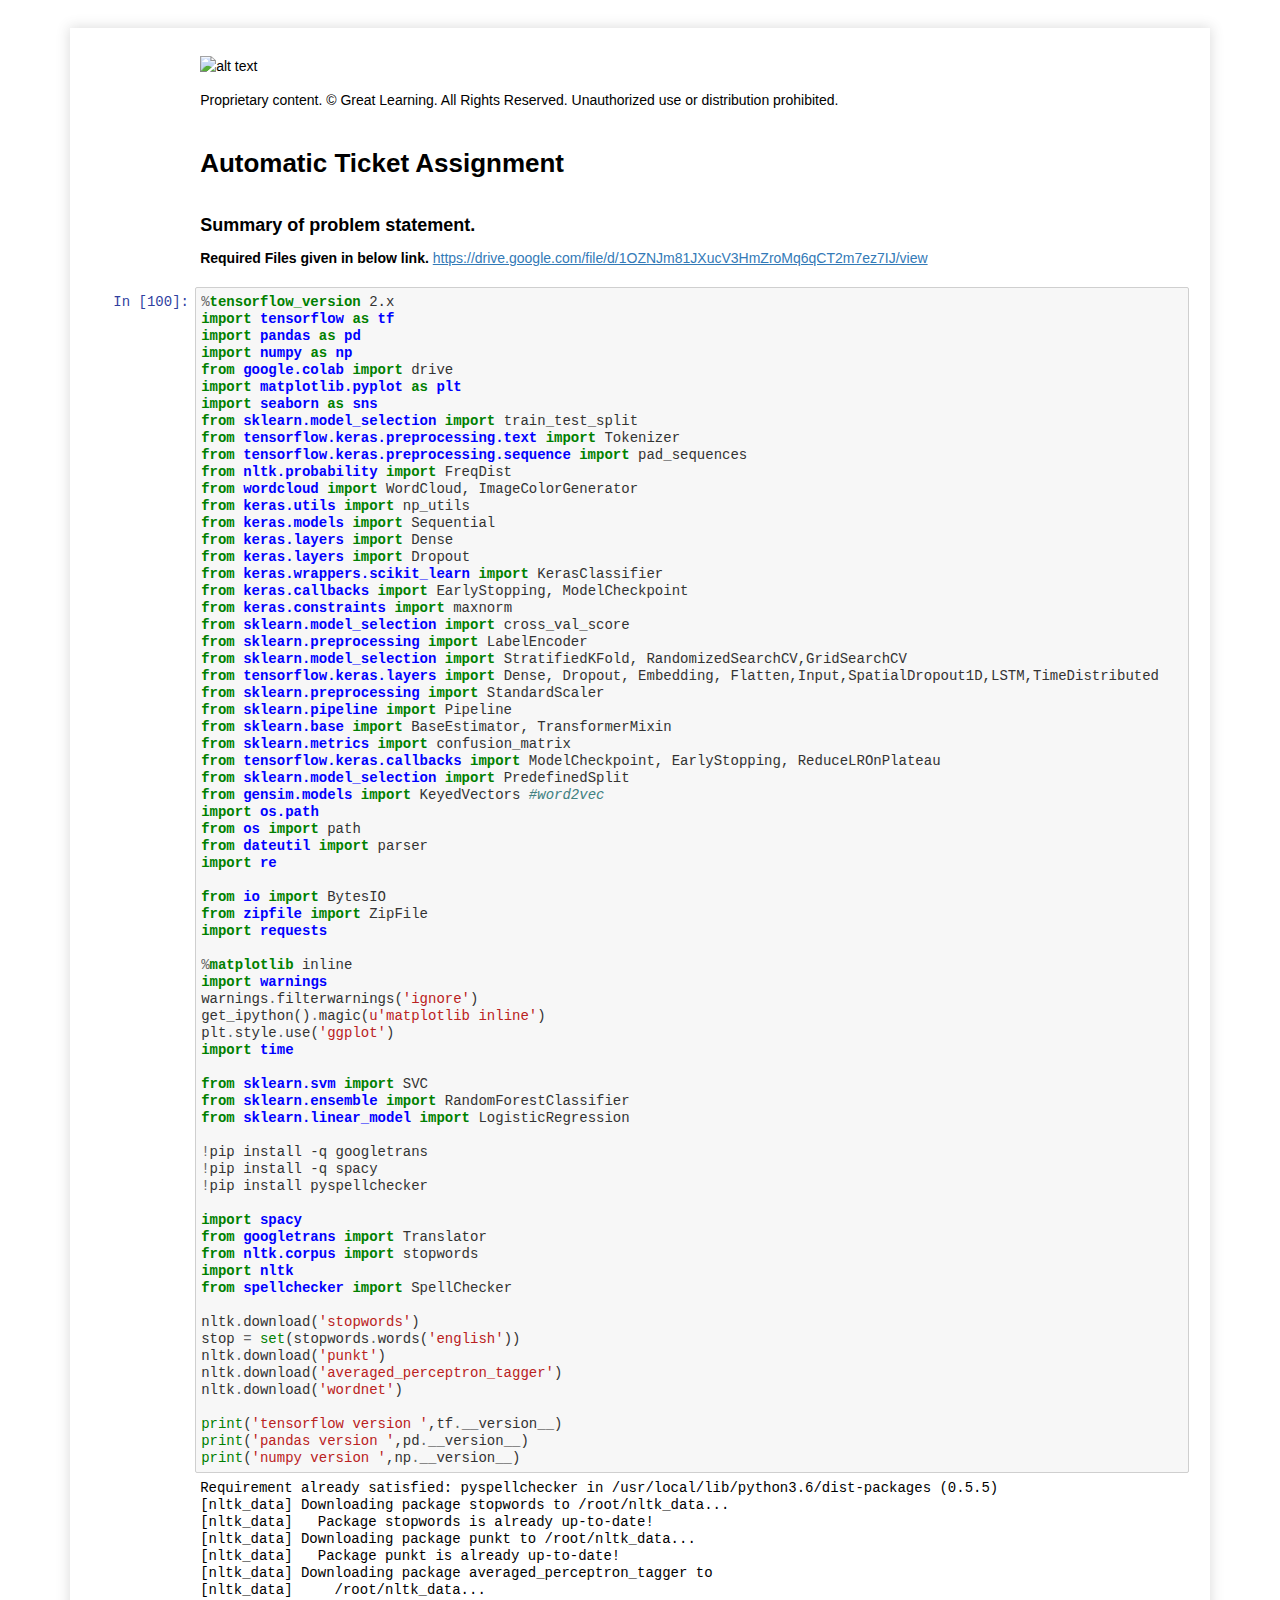
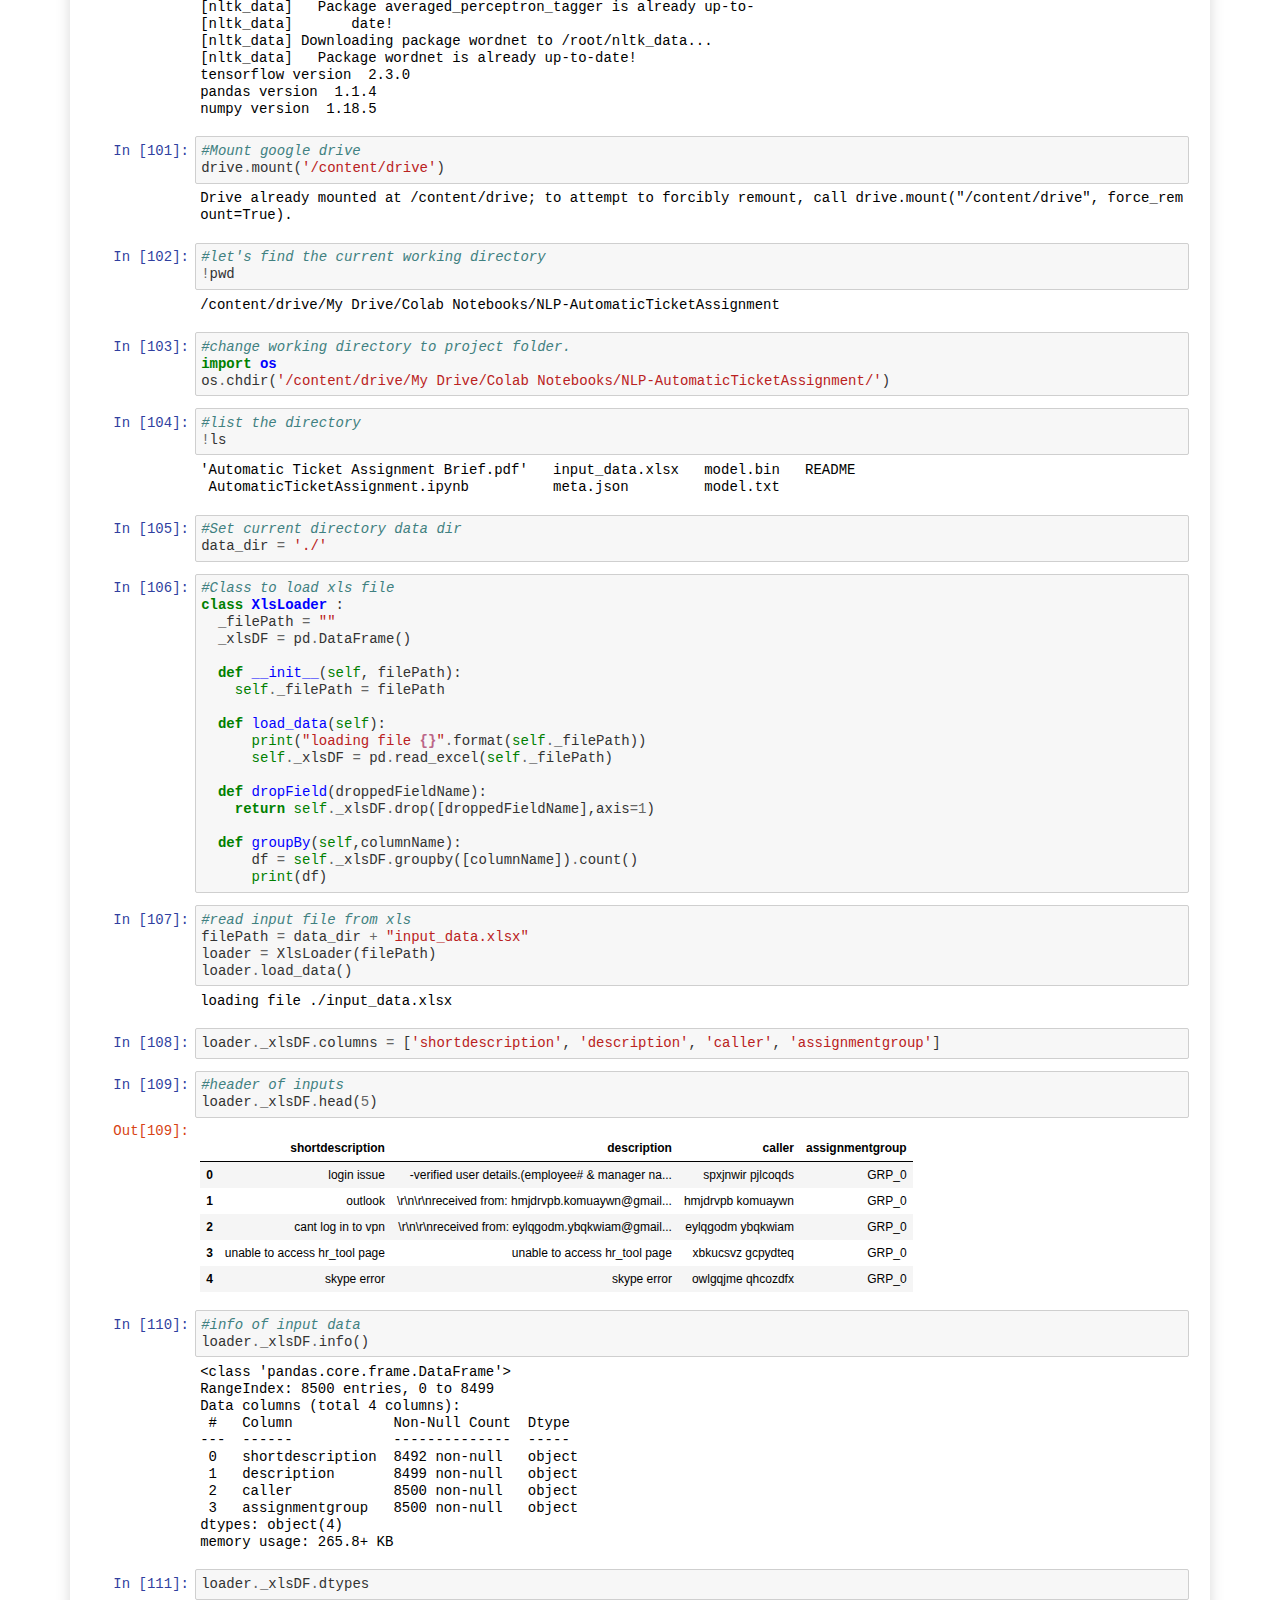
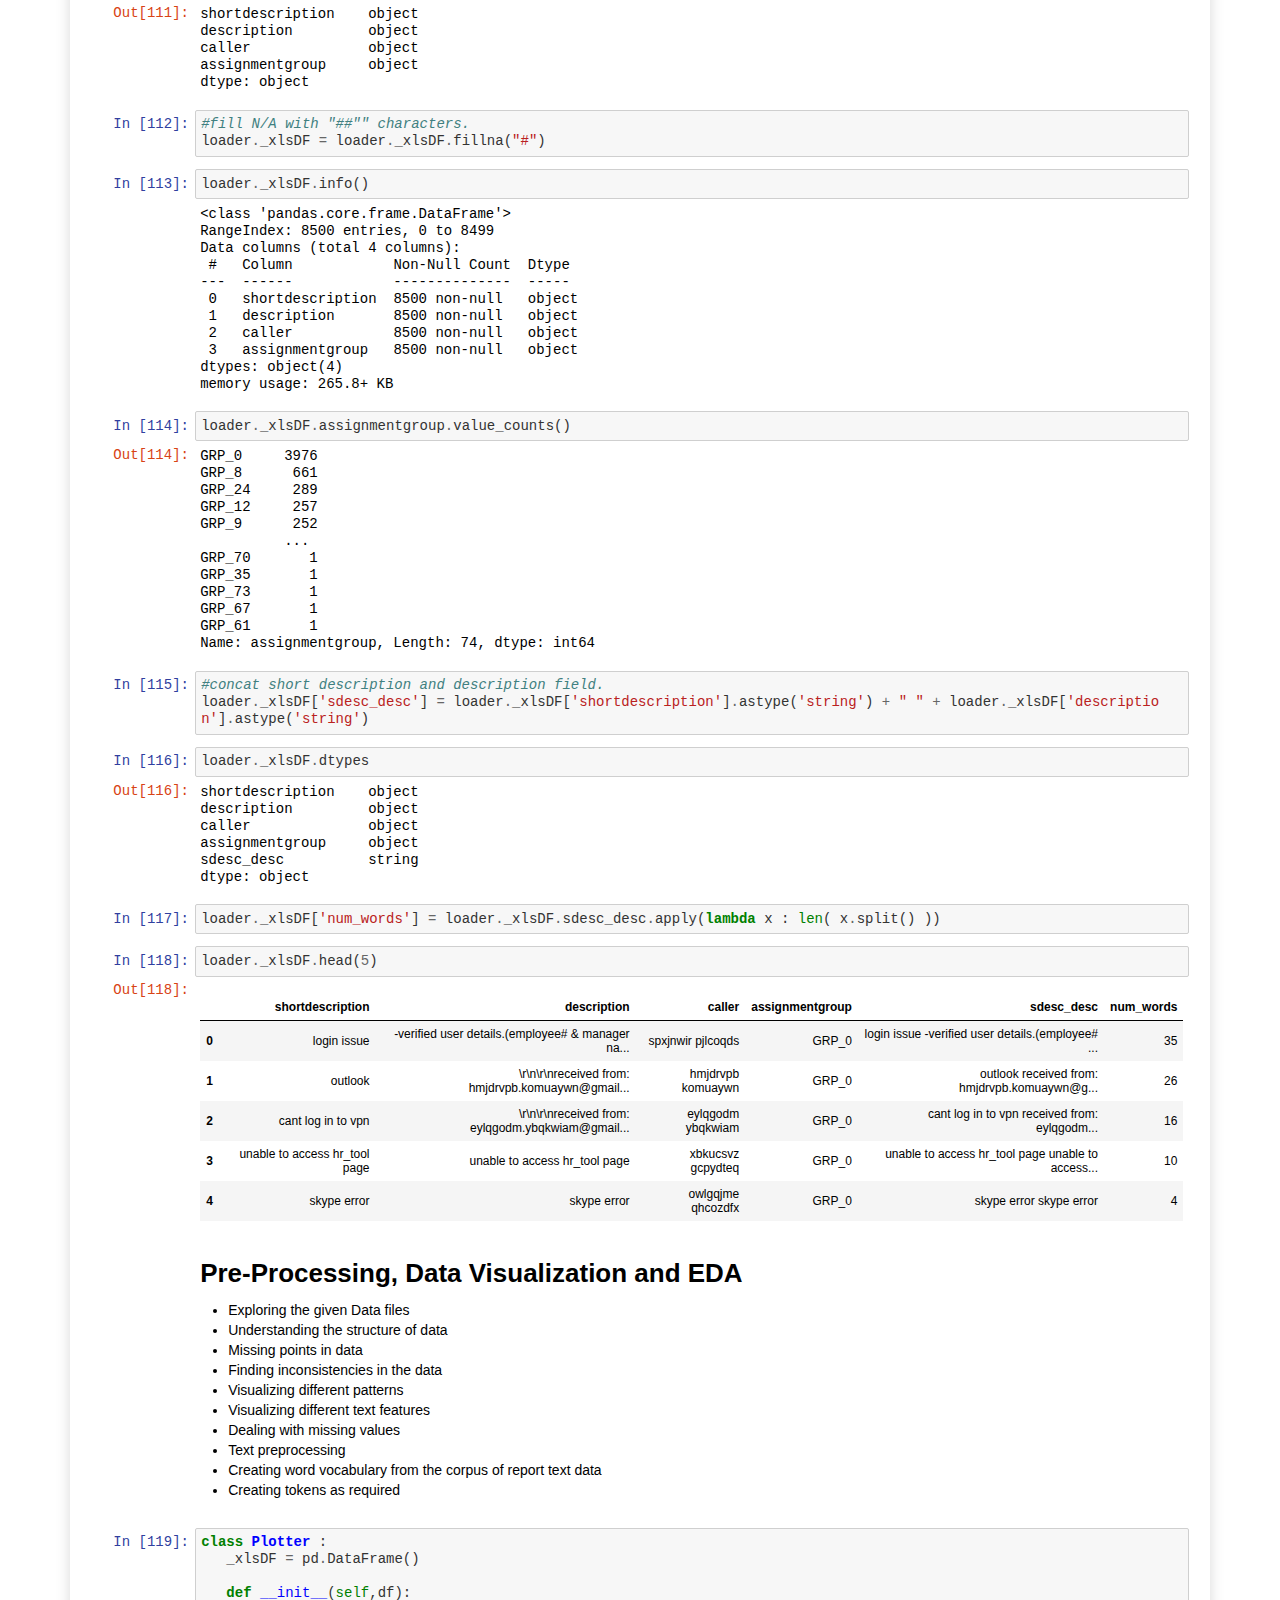
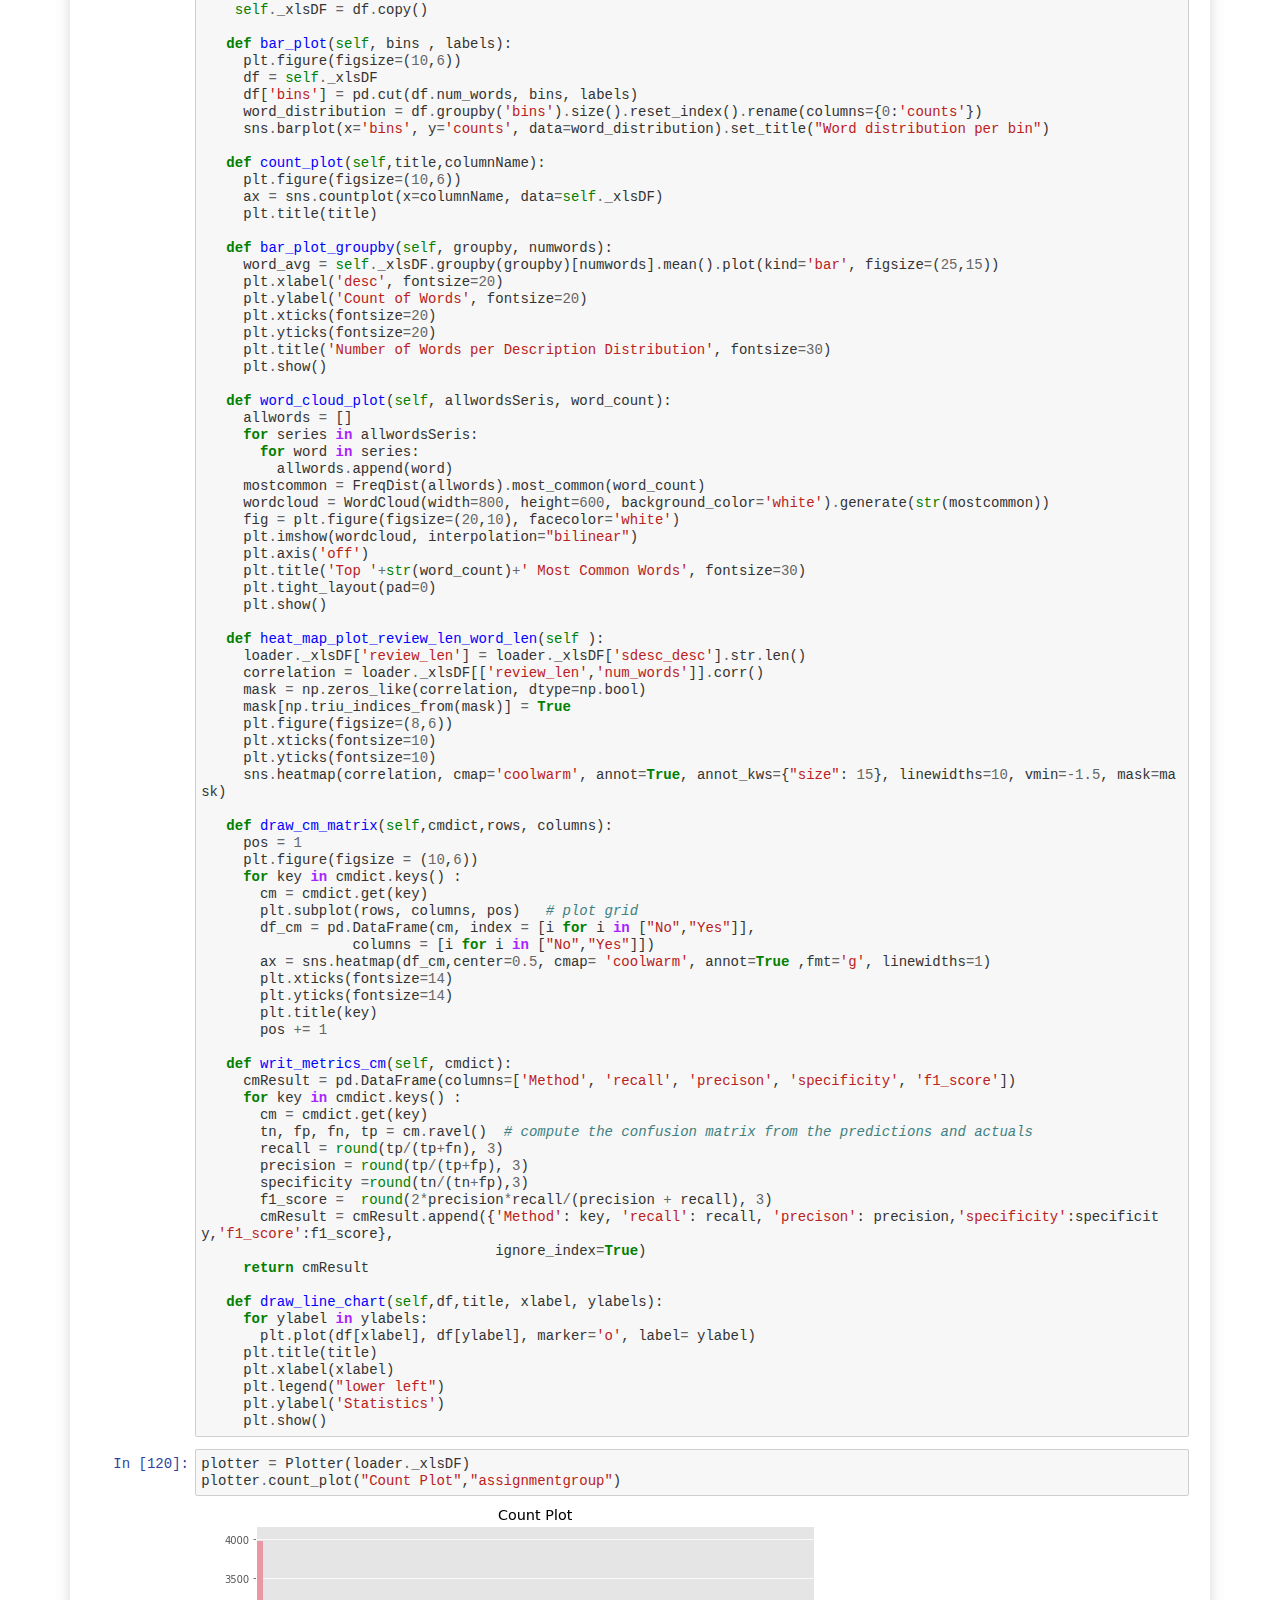
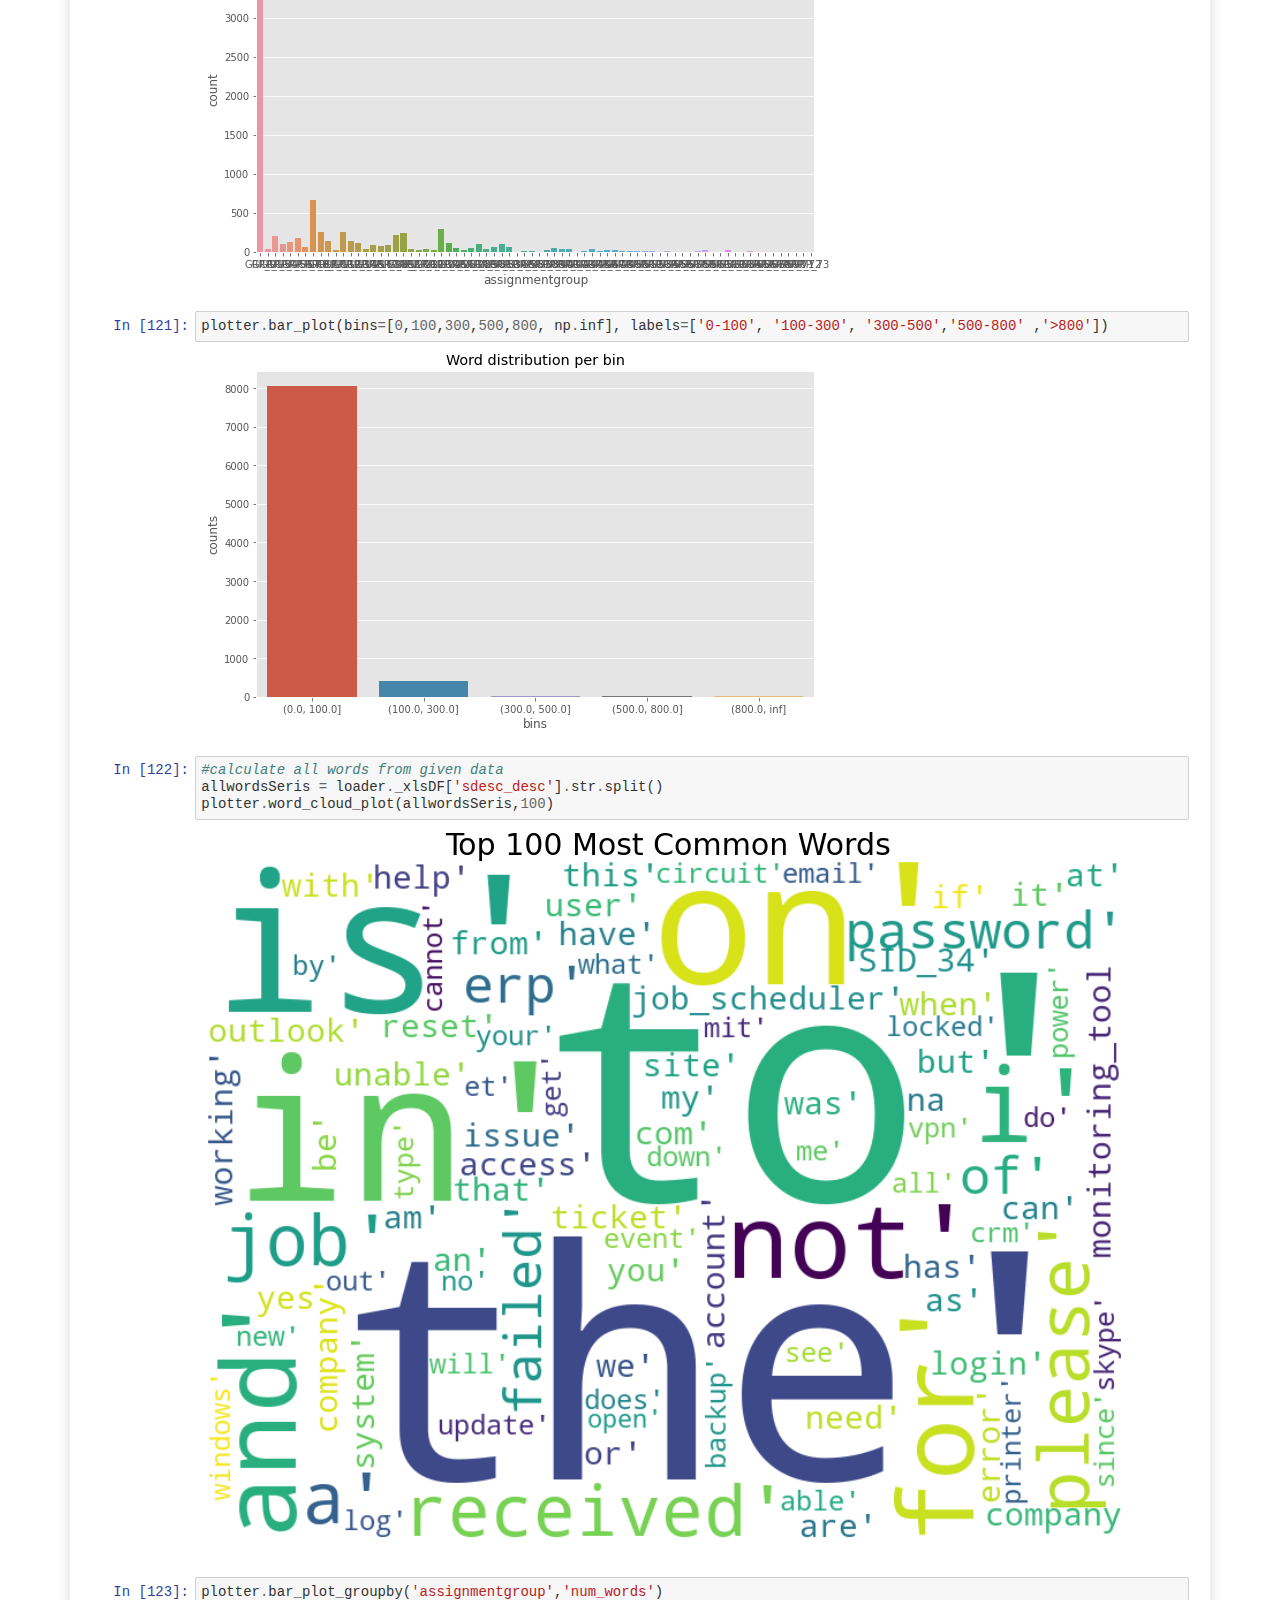
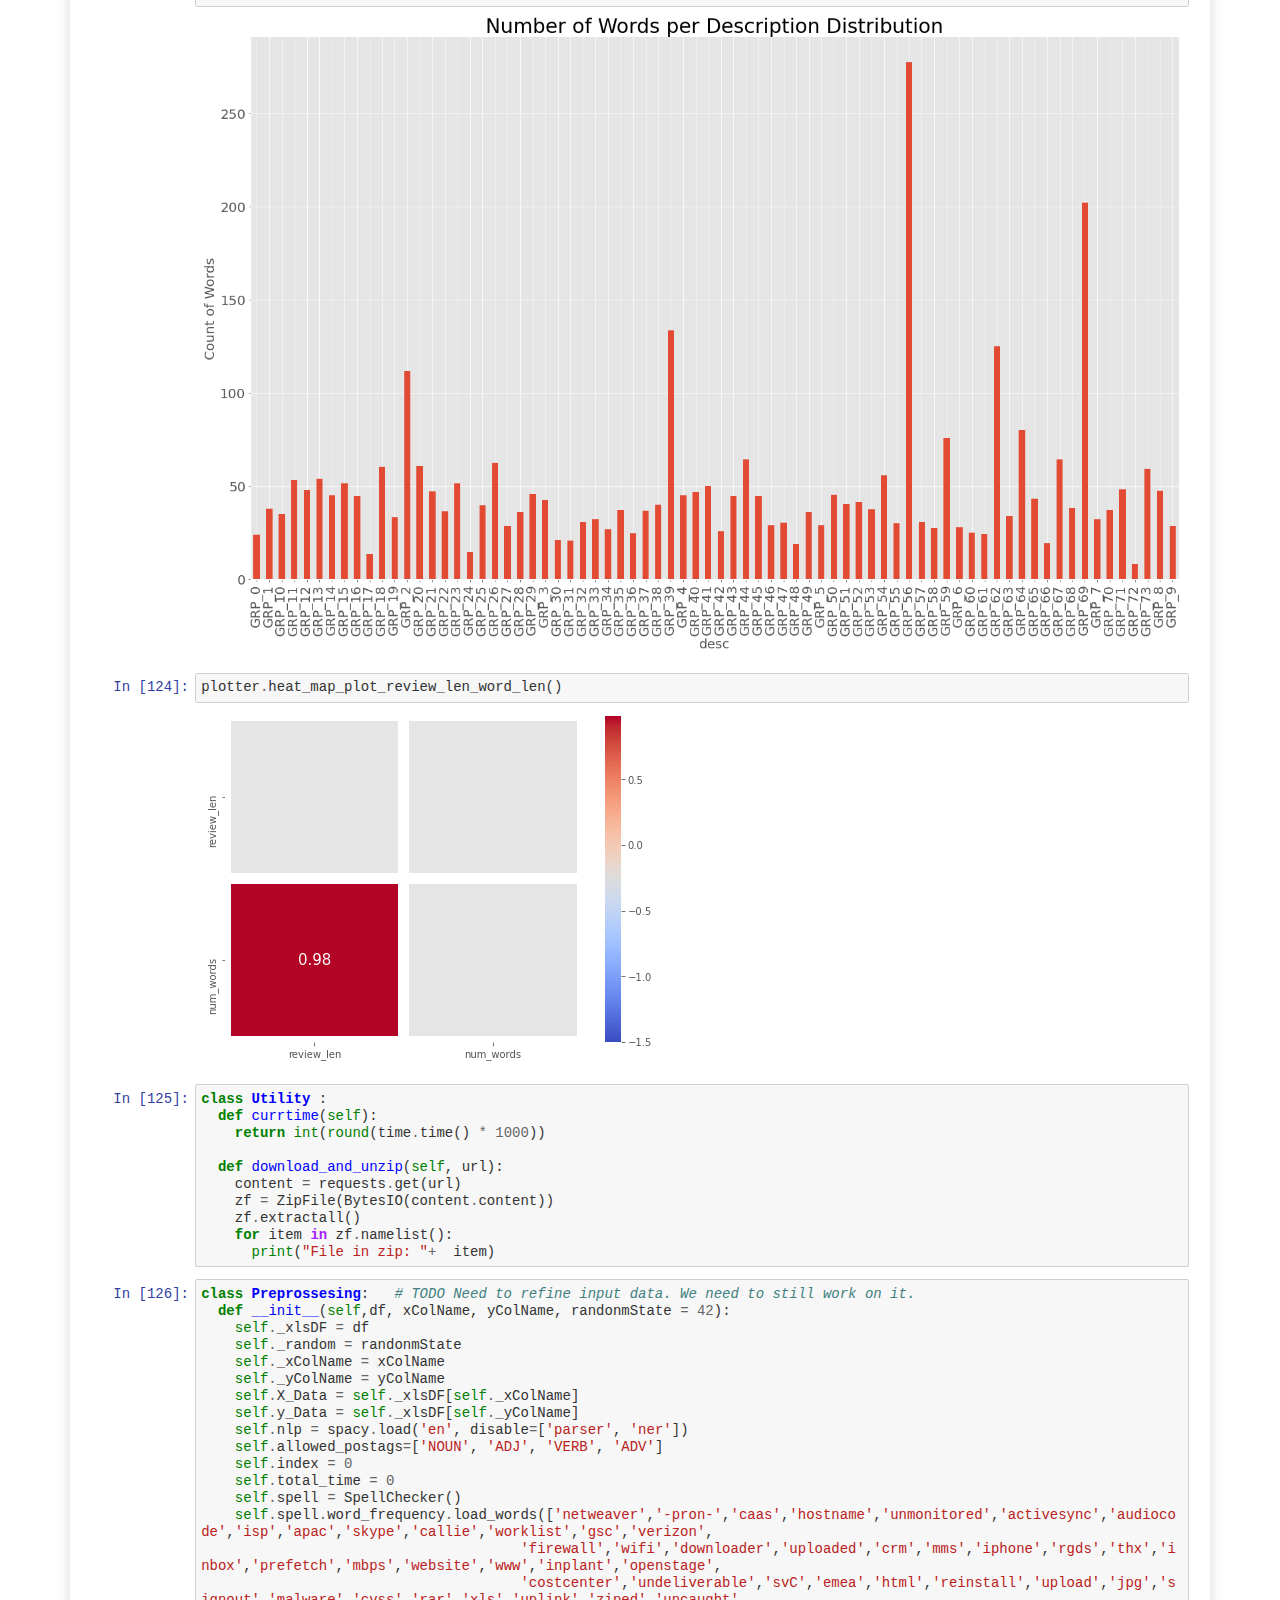
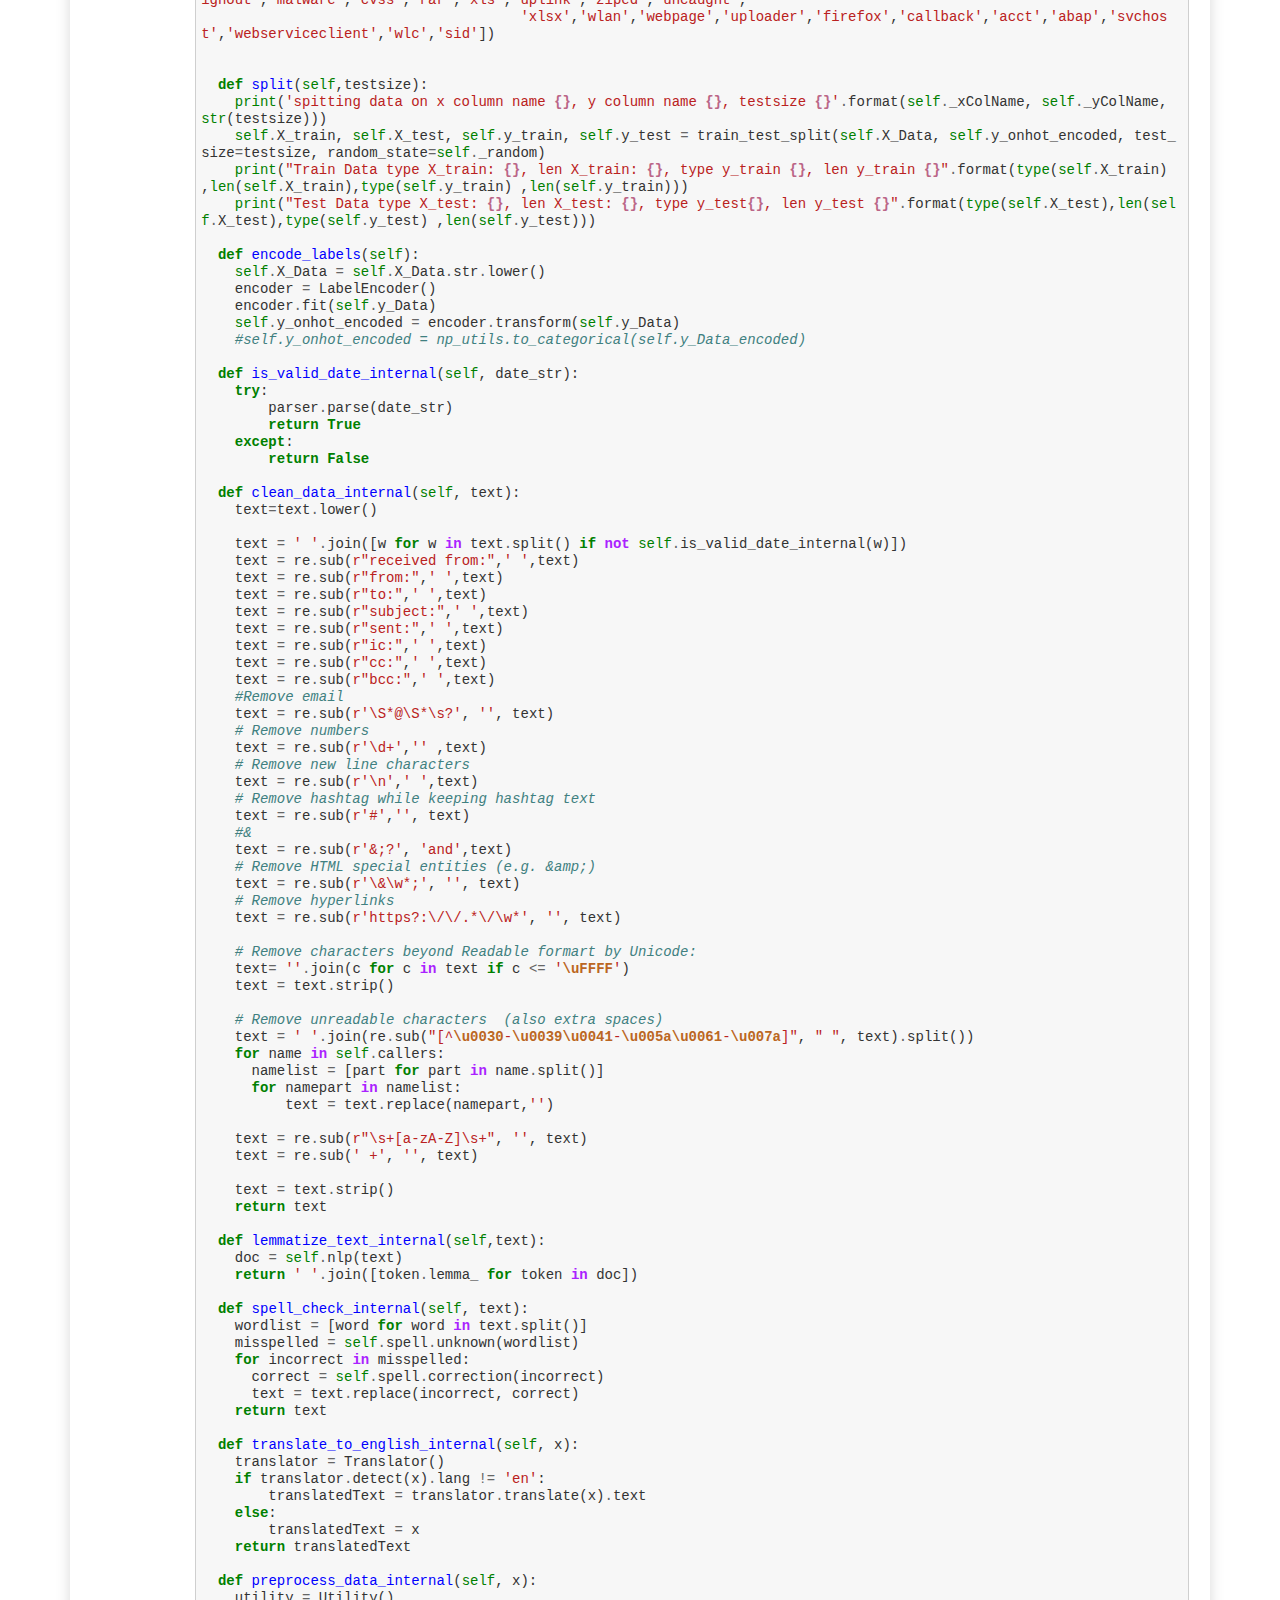
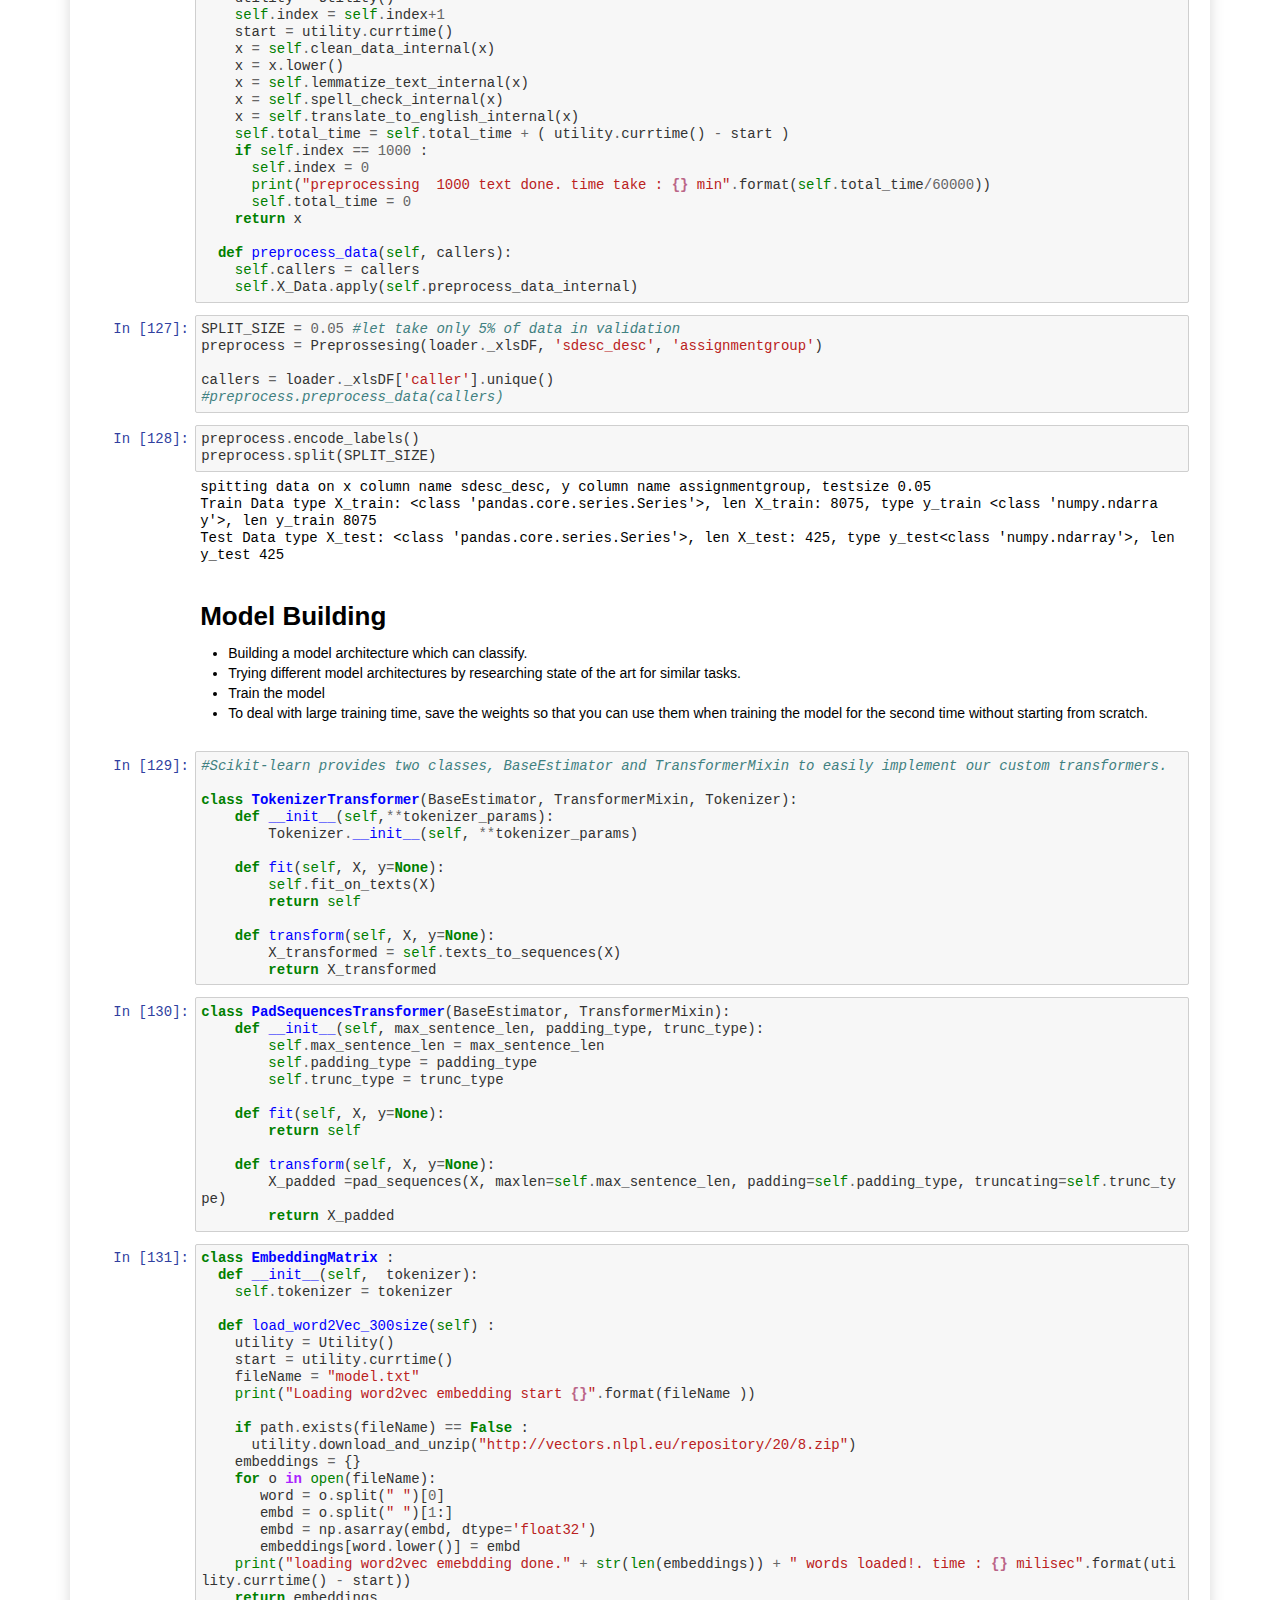
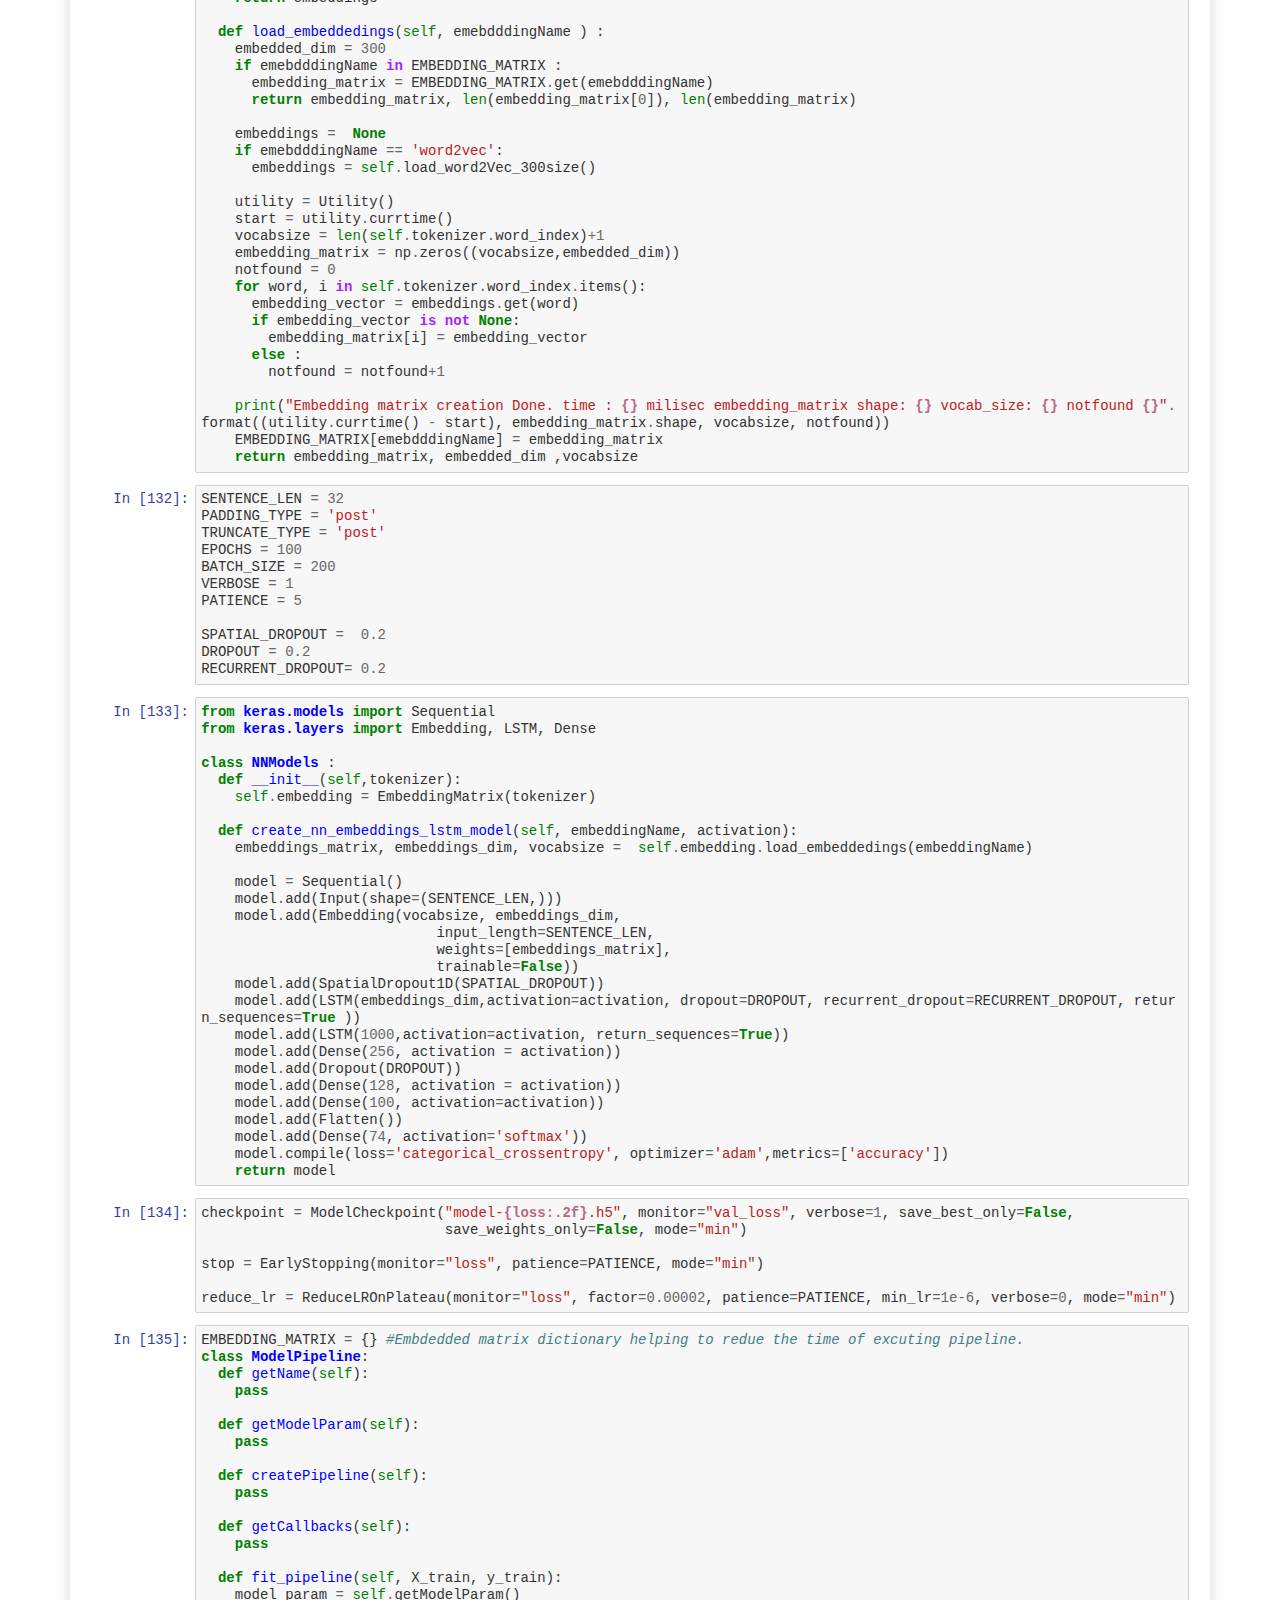
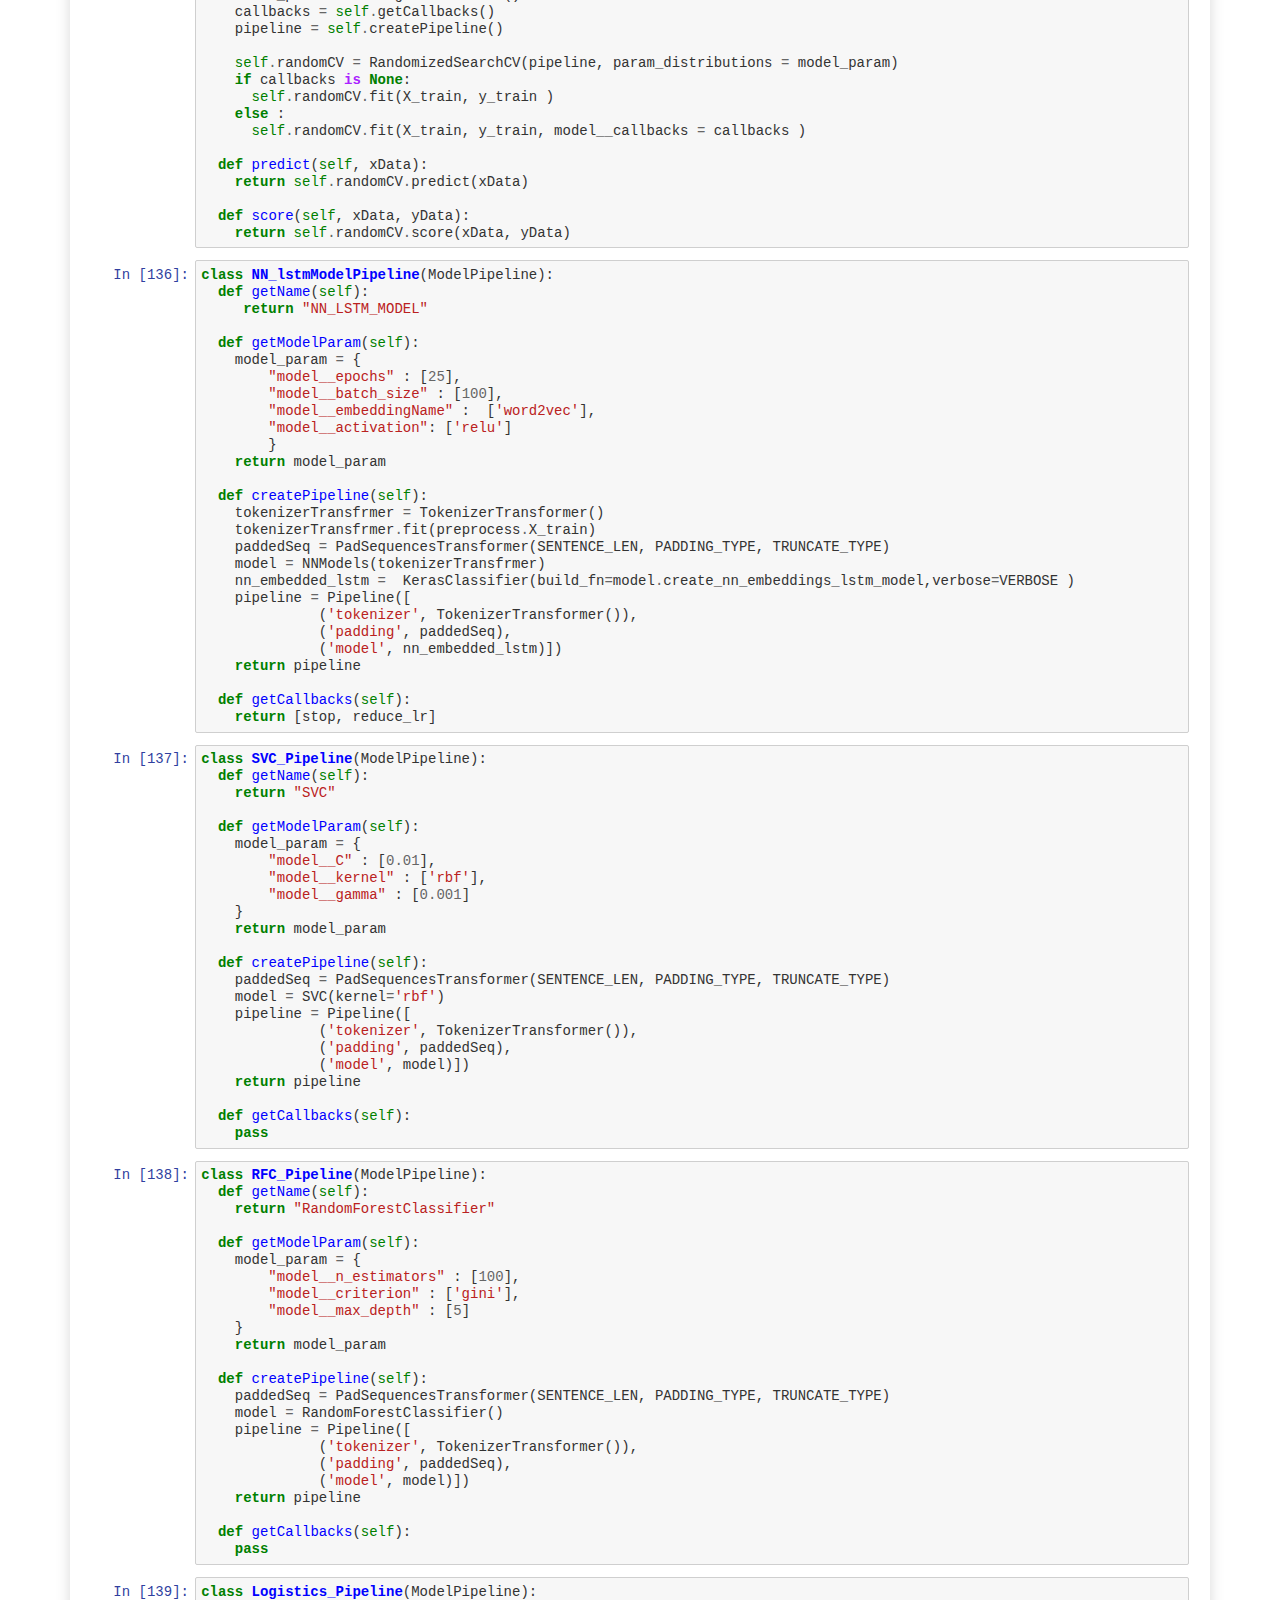
==== AutomaticTicketAssignment.html @ c82ebf72 "Adding new models. Also Adding preprocessing code" ====
<!DOCTYPE html>
<html>
<head><meta charset="utf-8" />

<title>AutomaticTicketAssignment</title>

<script src="https://cdnjs.cloudflare.com/ajax/libs/require.js/2.1.10/require.min.js"></script>
<script src="https://cdnjs.cloudflare.com/ajax/libs/jquery/2.0.3/jquery.min.js"></script>



<style type="text/css">
    /*!
*
* Twitter Bootstrap
*
*/
/*!
 * Bootstrap v3.3.7 (http://getbootstrap.com)
 * Copyright 2011-2016 Twitter, Inc.
 * Licensed under MIT (https://github.com/twbs/bootstrap/blob/master/LICENSE)
 */
/*! normalize.css v3.0.3 | MIT License | github.com/necolas/normalize.css */
html {
  font-family: sans-serif;
  -ms-text-size-adjust: 100%;
  -webkit-text-size-adjust: 100%;
}
body {
  margin: 0;
}
article,
aside,
details,
figcaption,
figure,
footer,
header,
hgroup,
main,
menu,
nav,
section,
summary {
  display: block;
}
audio,
canvas,
progress,
video {
  display: inline-block;
  vertical-align: baseline;
}
audio:not([controls]) {
  display: none;
  height: 0;
}
[hidden],
template {
  display: none;
}
a {
  background-color: transparent;
}
a:active,
a:hover {
  outline: 0;
}
abbr[title] {
  border-bottom: 1px dotted;
}
b,
strong {
  font-weight: bold;
}
dfn {
  font-style: italic;
}
h1 {
  font-size: 2em;
  margin: 0.67em 0;
}
mark {
  background: #ff0;
  color: #000;
}
small {
  font-size: 80%;
}
sub,
sup {
  font-size: 75%;
  line-height: 0;
  position: relative;
  vertical-align: baseline;
}
sup {
  top: -0.5em;
}
sub {
  bottom: -0.25em;
}
img {
  border: 0;
}
svg:not(:root) {
  overflow: hidden;
}
figure {
  margin: 1em 40px;
}
hr {
  box-sizing: content-box;
  height: 0;
}
pre {
  overflow: auto;
}
code,
kbd,
pre,
samp {
  font-family: monospace, monospace;
  font-size: 1em;
}
button,
input,
optgroup,
select,
textarea {
  color: inherit;
  font: inherit;
  margin: 0;
}
button {
  overflow: visible;
}
button,
select {
  text-transform: none;
}
button,
html input[type="button"],
input[type="reset"],
input[type="submit"] {
  -webkit-appearance: button;
  cursor: pointer;
}
button[disabled],
html input[disabled] {
  cursor: default;
}
button::-moz-focus-inner,
input::-moz-focus-inner {
  border: 0;
  padding: 0;
}
input {
  line-height: normal;
}
input[type="checkbox"],
input[type="radio"] {
  box-sizing: border-box;
  padding: 0;
}
input[type="number"]::-webkit-inner-spin-button,
input[type="number"]::-webkit-outer-spin-button {
  height: auto;
}
input[type="search"] {
  -webkit-appearance: textfield;
  box-sizing: content-box;
}
input[type="search"]::-webkit-search-cancel-button,
input[type="search"]::-webkit-search-decoration {
  -webkit-appearance: none;
}
fieldset {
  border: 1px solid #c0c0c0;
  margin: 0 2px;
  padding: 0.35em 0.625em 0.75em;
}
legend {
  border: 0;
  padding: 0;
}
textarea {
  overflow: auto;
}
optgroup {
  font-weight: bold;
}
table {
  border-collapse: collapse;
  border-spacing: 0;
}
td,
th {
  padding: 0;
}
/*! Source: https://github.com/h5bp/html5-boilerplate/blob/master/src/css/main.css */
@media print {
  *,
  *:before,
  *:after {
    background: transparent !important;
    box-shadow: none !important;
    text-shadow: none !important;
  }
  a,
  a:visited {
    text-decoration: underline;
  }
  a[href]:after {
    content: " (" attr(href) ")";
  }
  abbr[title]:after {
    content: " (" attr(title) ")";
  }
  a[href^="#"]:after,
  a[href^="javascript:"]:after {
    content: "";
  }
  pre,
  blockquote {
    border: 1px solid #999;
    page-break-inside: avoid;
  }
  thead {
    display: table-header-group;
  }
  tr,
  img {
    page-break-inside: avoid;
  }
  img {
    max-width: 100% !important;
  }
  p,
  h2,
  h3 {
    orphans: 3;
    widows: 3;
  }
  h2,
  h3 {
    page-break-after: avoid;
  }
  .navbar {
    display: none;
  }
  .btn > .caret,
  .dropup > .btn > .caret {
    border-top-color: #000 !important;
  }
  .label {
    border: 1px solid #000;
  }
  .table {
    border-collapse: collapse !important;
  }
  .table td,
  .table th {
    background-color: #fff !important;
  }
  .table-bordered th,
  .table-bordered td {
    border: 1px solid #ddd !important;
  }
}
@font-face {
  font-family: 'Glyphicons Halflings';
  src: url('../components/bootstrap/fonts/glyphicons-halflings-regular.eot');
  src: url('../components/bootstrap/fonts/glyphicons-halflings-regular.eot?#iefix') format('embedded-opentype'), url('../components/bootstrap/fonts/glyphicons-halflings-regular.woff2') format('woff2'), url('../components/bootstrap/fonts/glyphicons-halflings-regular.woff') format('woff'), url('../components/bootstrap/fonts/glyphicons-halflings-regular.ttf') format('truetype'), url('../components/bootstrap/fonts/glyphicons-halflings-regular.svg#glyphicons_halflingsregular') format('svg');
}
.glyphicon {
  position: relative;
  top: 1px;
  display: inline-block;
  font-family: 'Glyphicons Halflings';
  font-style: normal;
  font-weight: normal;
  line-height: 1;
  -webkit-font-smoothing: antialiased;
  -moz-osx-font-smoothing: grayscale;
}
.glyphicon-asterisk:before {
  content: "\002a";
}
.glyphicon-plus:before {
  content: "\002b";
}
.glyphicon-euro:before,
.glyphicon-eur:before {
  content: "\20ac";
}
.glyphicon-minus:before {
  content: "\2212";
}
.glyphicon-cloud:before {
  content: "\2601";
}
.glyphicon-envelope:before {
  content: "\2709";
}
.glyphicon-pencil:before {
  content: "\270f";
}
.glyphicon-glass:before {
  content: "\e001";
}
.glyphicon-music:before {
  content: "\e002";
}
.glyphicon-search:before {
  content: "\e003";
}
.glyphicon-heart:before {
  content: "\e005";
}
.glyphicon-star:before {
  content: "\e006";
}
.glyphicon-star-empty:before {
  content: "\e007";
}
.glyphicon-user:before {
  content: "\e008";
}
.glyphicon-film:before {
  content: "\e009";
}
.glyphicon-th-large:before {
  content: "\e010";
}
.glyphicon-th:before {
  content: "\e011";
}
.glyphicon-th-list:before {
  content: "\e012";
}
.glyphicon-ok:before {
  content: "\e013";
}
.glyphicon-remove:before {
  content: "\e014";
}
.glyphicon-zoom-in:before {
  content: "\e015";
}
.glyphicon-zoom-out:before {
  content: "\e016";
}
.glyphicon-off:before {
  content: "\e017";
}
.glyphicon-signal:before {
  content: "\e018";
}
.glyphicon-cog:before {
  content: "\e019";
}
.glyphicon-trash:before {
  content: "\e020";
}
.glyphicon-home:before {
  content: "\e021";
}
.glyphicon-file:before {
  content: "\e022";
}
.glyphicon-time:before {
  content: "\e023";
}
.glyphicon-road:before {
  content: "\e024";
}
.glyphicon-download-alt:before {
  content: "\e025";
}
.glyphicon-download:before {
  content: "\e026";
}
.glyphicon-upload:before {
  content: "\e027";
}
.glyphicon-inbox:before {
  content: "\e028";
}
.glyphicon-play-circle:before {
  content: "\e029";
}
.glyphicon-repeat:before {
  content: "\e030";
}
.glyphicon-refresh:before {
  content: "\e031";
}
.glyphicon-list-alt:before {
  content: "\e032";
}
.glyphicon-lock:before {
  content: "\e033";
}
.glyphicon-flag:before {
  content: "\e034";
}
.glyphicon-headphones:before {
  content: "\e035";
}
.glyphicon-volume-off:before {
  content: "\e036";
}
.glyphicon-volume-down:before {
  content: "\e037";
}
.glyphicon-volume-up:before {
  content: "\e038";
}
.glyphicon-qrcode:before {
  content: "\e039";
}
.glyphicon-barcode:before {
  content: "\e040";
}
.glyphicon-tag:before {
  content: "\e041";
}
.glyphicon-tags:before {
  content: "\e042";
}
.glyphicon-book:before {
  content: "\e043";
}
.glyphicon-bookmark:before {
  content: "\e044";
}
.glyphicon-print:before {
  content: "\e045";
}
.glyphicon-camera:before {
  content: "\e046";
}
.glyphicon-font:before {
  content: "\e047";
}
.glyphicon-bold:before {
  content: "\e048";
}
.glyphicon-italic:before {
  content: "\e049";
}
.glyphicon-text-height:before {
  content: "\e050";
}
.glyphicon-text-width:before {
  content: "\e051";
}
.glyphicon-align-left:before {
  content: "\e052";
}
.glyphicon-align-center:before {
  content: "\e053";
}
.glyphicon-align-right:before {
  content: "\e054";
}
.glyphicon-align-justify:before {
  content: "\e055";
}
.glyphicon-list:before {
  content: "\e056";
}
.glyphicon-indent-left:before {
  content: "\e057";
}
.glyphicon-indent-right:before {
  content: "\e058";
}
.glyphicon-facetime-video:before {
  content: "\e059";
}
.glyphicon-picture:before {
  content: "\e060";
}
.glyphicon-map-marker:before {
  content: "\e062";
}
.glyphicon-adjust:before {
  content: "\e063";
}
.glyphicon-tint:before {
  content: "\e064";
}
.glyphicon-edit:before {
  content: "\e065";
}
.glyphicon-share:before {
  content: "\e066";
}
.glyphicon-check:before {
  content: "\e067";
}
.glyphicon-move:before {
  content: "\e068";
}
.glyphicon-step-backward:before {
  content: "\e069";
}
.glyphicon-fast-backward:before {
  content: "\e070";
}
.glyphicon-backward:before {
  content: "\e071";
}
.glyphicon-play:before {
  content: "\e072";
}
.glyphicon-pause:before {
  content: "\e073";
}
.glyphicon-stop:before {
  content: "\e074";
}
.glyphicon-forward:before {
  content: "\e075";
}
.glyphicon-fast-forward:before {
  content: "\e076";
}
.glyphicon-step-forward:before {
  content: "\e077";
}
.glyphicon-eject:before {
  content: "\e078";
}
.glyphicon-chevron-left:before {
  content: "\e079";
}
.glyphicon-chevron-right:before {
  content: "\e080";
}
.glyphicon-plus-sign:before {
  content: "\e081";
}
.glyphicon-minus-sign:before {
  content: "\e082";
}
.glyphicon-remove-sign:before {
  content: "\e083";
}
.glyphicon-ok-sign:before {
  content: "\e084";
}
.glyphicon-question-sign:before {
  content: "\e085";
}
.glyphicon-info-sign:before {
  content: "\e086";
}
.glyphicon-screenshot:before {
  content: "\e087";
}
.glyphicon-remove-circle:before {
  content: "\e088";
}
.glyphicon-ok-circle:before {
  content: "\e089";
}
.glyphicon-ban-circle:before {
  content: "\e090";
}
.glyphicon-arrow-left:before {
  content: "\e091";
}
.glyphicon-arrow-right:before {
  content: "\e092";
}
.glyphicon-arrow-up:before {
  content: "\e093";
}
.glyphicon-arrow-down:before {
  content: "\e094";
}
.glyphicon-share-alt:before {
  content: "\e095";
}
.glyphicon-resize-full:before {
  content: "\e096";
}
.glyphicon-resize-small:before {
  content: "\e097";
}
.glyphicon-exclamation-sign:before {
  content: "\e101";
}
.glyphicon-gift:before {
  content: "\e102";
}
.glyphicon-leaf:before {
  content: "\e103";
}
.glyphicon-fire:before {
  content: "\e104";
}
.glyphicon-eye-open:before {
  content: "\e105";
}
.glyphicon-eye-close:before {
  content: "\e106";
}
.glyphicon-warning-sign:before {
  content: "\e107";
}
.glyphicon-plane:before {
  content: "\e108";
}
.glyphicon-calendar:before {
  content: "\e109";
}
.glyphicon-random:before {
  content: "\e110";
}
.glyphicon-comment:before {
  content: "\e111";
}
.glyphicon-magnet:before {
  content: "\e112";
}
.glyphicon-chevron-up:before {
  content: "\e113";
}
.glyphicon-chevron-down:before {
  content: "\e114";
}
.glyphicon-retweet:before {
  content: "\e115";
}
.glyphicon-shopping-cart:before {
  content: "\e116";
}
.glyphicon-folder-close:before {
  content: "\e117";
}
.glyphicon-folder-open:before {
  content: "\e118";
}
.glyphicon-resize-vertical:before {
  content: "\e119";
}
.glyphicon-resize-horizontal:before {
  content: "\e120";
}
.glyphicon-hdd:before {
  content: "\e121";
}
.glyphicon-bullhorn:before {
  content: "\e122";
}
.glyphicon-bell:before {
  content: "\e123";
}
.glyphicon-certificate:before {
  content: "\e124";
}
.glyphicon-thumbs-up:before {
  content: "\e125";
}
.glyphicon-thumbs-down:before {
  content: "\e126";
}
.glyphicon-hand-right:before {
  content: "\e127";
}
.glyphicon-hand-left:before {
  content: "\e128";
}
.glyphicon-hand-up:before {
  content: "\e129";
}
.glyphicon-hand-down:before {
  content: "\e130";
}
.glyphicon-circle-arrow-right:before {
  content: "\e131";
}
.glyphicon-circle-arrow-left:before {
  content: "\e132";
}
.glyphicon-circle-arrow-up:before {
  content: "\e133";
}
.glyphicon-circle-arrow-down:before {
  content: "\e134";
}
.glyphicon-globe:before {
  content: "\e135";
}
.glyphicon-wrench:before {
  content: "\e136";
}
.glyphicon-tasks:before {
  content: "\e137";
}
.glyphicon-filter:before {
  content: "\e138";
}
.glyphicon-briefcase:before {
  content: "\e139";
}
.glyphicon-fullscreen:before {
  content: "\e140";
}
.glyphicon-dashboard:before {
  content: "\e141";
}
.glyphicon-paperclip:before {
  content: "\e142";
}
.glyphicon-heart-empty:before {
  content: "\e143";
}
.glyphicon-link:before {
  content: "\e144";
}
.glyphicon-phone:before {
  content: "\e145";
}
.glyphicon-pushpin:before {
  content: "\e146";
}
.glyphicon-usd:before {
  content: "\e148";
}
.glyphicon-gbp:before {
  content: "\e149";
}
.glyphicon-sort:before {
  content: "\e150";
}
.glyphicon-sort-by-alphabet:before {
  content: "\e151";
}
.glyphicon-sort-by-alphabet-alt:before {
  content: "\e152";
}
.glyphicon-sort-by-order:before {
  content: "\e153";
}
.glyphicon-sort-by-order-alt:before {
  content: "\e154";
}
.glyphicon-sort-by-attributes:before {
  content: "\e155";
}
.glyphicon-sort-by-attributes-alt:before {
  content: "\e156";
}
.glyphicon-unchecked:before {
  content: "\e157";
}
.glyphicon-expand:before {
  content: "\e158";
}
.glyphicon-collapse-down:before {
  content: "\e159";
}
.glyphicon-collapse-up:before {
  content: "\e160";
}
.glyphicon-log-in:before {
  content: "\e161";
}
.glyphicon-flash:before {
  content: "\e162";
}
.glyphicon-log-out:before {
  content: "\e163";
}
.glyphicon-new-window:before {
  content: "\e164";
}
.glyphicon-record:before {
  content: "\e165";
}
.glyphicon-save:before {
  content: "\e166";
}
.glyphicon-open:before {
  content: "\e167";
}
.glyphicon-saved:before {
  content: "\e168";
}
.glyphicon-import:before {
  content: "\e169";
}
.glyphicon-export:before {
  content: "\e170";
}
.glyphicon-send:before {
  content: "\e171";
}
.glyphicon-floppy-disk:before {
  content: "\e172";
}
.glyphicon-floppy-saved:before {
  content: "\e173";
}
.glyphicon-floppy-remove:before {
  content: "\e174";
}
.glyphicon-floppy-save:before {
  content: "\e175";
}
.glyphicon-floppy-open:before {
  content: "\e176";
}
.glyphicon-credit-card:before {
  content: "\e177";
}
.glyphicon-transfer:before {
  content: "\e178";
}
.glyphicon-cutlery:before {
  content: "\e179";
}
.glyphicon-header:before {
  content: "\e180";
}
.glyphicon-compressed:before {
  content: "\e181";
}
.glyphicon-earphone:before {
  content: "\e182";
}
.glyphicon-phone-alt:before {
  content: "\e183";
}
.glyphicon-tower:before {
  content: "\e184";
}
.glyphicon-stats:before {
  content: "\e185";
}
.glyphicon-sd-video:before {
  content: "\e186";
}
.glyphicon-hd-video:before {
  content: "\e187";
}
.glyphicon-subtitles:before {
  content: "\e188";
}
.glyphicon-sound-stereo:before {
  content: "\e189";
}
.glyphicon-sound-dolby:before {
  content: "\e190";
}
.glyphicon-sound-5-1:before {
  content: "\e191";
}
.glyphicon-sound-6-1:before {
  content: "\e192";
}
.glyphicon-sound-7-1:before {
  content: "\e193";
}
.glyphicon-copyright-mark:before {
  content: "\e194";
}
.glyphicon-registration-mark:before {
  content: "\e195";
}
.glyphicon-cloud-download:before {
  content: "\e197";
}
.glyphicon-cloud-upload:before {
  content: "\e198";
}
.glyphicon-tree-conifer:before {
  content: "\e199";
}
.glyphicon-tree-deciduous:before {
  content: "\e200";
}
.glyphicon-cd:before {
  content: "\e201";
}
.glyphicon-save-file:before {
  content: "\e202";
}
.glyphicon-open-file:before {
  content: "\e203";
}
.glyphicon-level-up:before {
  content: "\e204";
}
.glyphicon-copy:before {
  content: "\e205";
}
.glyphicon-paste:before {
  content: "\e206";
}
.glyphicon-alert:before {
  content: "\e209";
}
.glyphicon-equalizer:before {
  content: "\e210";
}
.glyphicon-king:before {
  content: "\e211";
}
.glyphicon-queen:before {
  content: "\e212";
}
.glyphicon-pawn:before {
  content: "\e213";
}
.glyphicon-bishop:before {
  content: "\e214";
}
.glyphicon-knight:before {
  content: "\e215";
}
.glyphicon-baby-formula:before {
  content: "\e216";
}
.glyphicon-tent:before {
  content: "\26fa";
}
.glyphicon-blackboard:before {
  content: "\e218";
}
.glyphicon-bed:before {
  content: "\e219";
}
.glyphicon-apple:before {
  content: "\f8ff";
}
.glyphicon-erase:before {
  content: "\e221";
}
.glyphicon-hourglass:before {
  content: "\231b";
}
.glyphicon-lamp:before {
  content: "\e223";
}
.glyphicon-duplicate:before {
  content: "\e224";
}
.glyphicon-piggy-bank:before {
  content: "\e225";
}
.glyphicon-scissors:before {
  content: "\e226";
}
.glyphicon-bitcoin:before {
  content: "\e227";
}
.glyphicon-btc:before {
  content: "\e227";
}
.glyphicon-xbt:before {
  content: "\e227";
}
.glyphicon-yen:before {
  content: "\00a5";
}
.glyphicon-jpy:before {
  content: "\00a5";
}
.glyphicon-ruble:before {
  content: "\20bd";
}
.glyphicon-rub:before {
  content: "\20bd";
}
.glyphicon-scale:before {
  content: "\e230";
}
.glyphicon-ice-lolly:before {
  content: "\e231";
}
.glyphicon-ice-lolly-tasted:before {
  content: "\e232";
}
.glyphicon-education:before {
  content: "\e233";
}
.glyphicon-option-horizontal:before {
  content: "\e234";
}
.glyphicon-option-vertical:before {
  content: "\e235";
}
.glyphicon-menu-hamburger:before {
  content: "\e236";
}
.glyphicon-modal-window:before {
  content: "\e237";
}
.glyphicon-oil:before {
  content: "\e238";
}
.glyphicon-grain:before {
  content: "\e239";
}
.glyphicon-sunglasses:before {
  content: "\e240";
}
.glyphicon-text-size:before {
  content: "\e241";
}
.glyphicon-text-color:before {
  content: "\e242";
}
.glyphicon-text-background:before {
  content: "\e243";
}
.glyphicon-object-align-top:before {
  content: "\e244";
}
.glyphicon-object-align-bottom:before {
  content: "\e245";
}
.glyphicon-object-align-horizontal:before {
  content: "\e246";
}
.glyphicon-object-align-left:before {
  content: "\e247";
}
.glyphicon-object-align-vertical:before {
  content: "\e248";
}
.glyphicon-object-align-right:before {
  content: "\e249";
}
.glyphicon-triangle-right:before {
  content: "\e250";
}
.glyphicon-triangle-left:before {
  content: "\e251";
}
.glyphicon-triangle-bottom:before {
  content: "\e252";
}
.glyphicon-triangle-top:before {
  content: "\e253";
}
.glyphicon-console:before {
  content: "\e254";
}
.glyphicon-superscript:before {
  content: "\e255";
}
.glyphicon-subscript:before {
  content: "\e256";
}
.glyphicon-menu-left:before {
  content: "\e257";
}
.glyphicon-menu-right:before {
  content: "\e258";
}
.glyphicon-menu-down:before {
  content: "\e259";
}
.glyphicon-menu-up:before {
  content: "\e260";
}
* {
  -webkit-box-sizing: border-box;
  -moz-box-sizing: border-box;
  box-sizing: border-box;
}
*:before,
*:after {
  -webkit-box-sizing: border-box;
  -moz-box-sizing: border-box;
  box-sizing: border-box;
}
html {
  font-size: 10px;
  -webkit-tap-highlight-color: rgba(0, 0, 0, 0);
}
body {
  font-family: "Helvetica Neue", Helvetica, Arial, sans-serif;
  font-size: 13px;
  line-height: 1.42857143;
  color: #000;
  background-color: #fff;
}
input,
button,
select,
textarea {
  font-family: inherit;
  font-size: inherit;
  line-height: inherit;
}
a {
  color: #337ab7;
  text-decoration: none;
}
a:hover,
a:focus {
  color: #23527c;
  text-decoration: underline;
}
a:focus {
  outline: 5px auto -webkit-focus-ring-color;
  outline-offset: -2px;
}
figure {
  margin: 0;
}
img {
  vertical-align: middle;
}
.img-responsive,
.thumbnail > img,
.thumbnail a > img,
.carousel-inner > .item > img,
.carousel-inner > .item > a > img {
  display: block;
  max-width: 100%;
  height: auto;
}
.img-rounded {
  border-radius: 3px;
}
.img-thumbnail {
  padding: 4px;
  line-height: 1.42857143;
  background-color: #fff;
  border: 1px solid #ddd;
  border-radius: 2px;
  -webkit-transition: all 0.2s ease-in-out;
  -o-transition: all 0.2s ease-in-out;
  transition: all 0.2s ease-in-out;
  display: inline-block;
  max-width: 100%;
  height: auto;
}
.img-circle {
  border-radius: 50%;
}
hr {
  margin-top: 18px;
  margin-bottom: 18px;
  border: 0;
  border-top: 1px solid #eeeeee;
}
.sr-only {
  position: absolute;
  width: 1px;
  height: 1px;
  margin: -1px;
  padding: 0;
  overflow: hidden;
  clip: rect(0, 0, 0, 0);
  border: 0;
}
.sr-only-focusable:active,
.sr-only-focusable:focus {
  position: static;
  width: auto;
  height: auto;
  margin: 0;
  overflow: visible;
  clip: auto;
}
[role="button"] {
  cursor: pointer;
}
h1,
h2,
h3,
h4,
h5,
h6,
.h1,
.h2,
.h3,
.h4,
.h5,
.h6 {
  font-family: inherit;
  font-weight: 500;
  line-height: 1.1;
  color: inherit;
}
h1 small,
h2 small,
h3 small,
h4 small,
h5 small,
h6 small,
.h1 small,
.h2 small,
.h3 small,
.h4 small,
.h5 small,
.h6 small,
h1 .small,
h2 .small,
h3 .small,
h4 .small,
h5 .small,
h6 .small,
.h1 .small,
.h2 .small,
.h3 .small,
.h4 .small,
.h5 .small,
.h6 .small {
  font-weight: normal;
  line-height: 1;
  color: #777777;
}
h1,
.h1,
h2,
.h2,
h3,
.h3 {
  margin-top: 18px;
  margin-bottom: 9px;
}
h1 small,
.h1 small,
h2 small,
.h2 small,
h3 small,
.h3 small,
h1 .small,
.h1 .small,
h2 .small,
.h2 .small,
h3 .small,
.h3 .small {
  font-size: 65%;
}
h4,
.h4,
h5,
.h5,
h6,
.h6 {
  margin-top: 9px;
  margin-bottom: 9px;
}
h4 small,
.h4 small,
h5 small,
.h5 small,
h6 small,
.h6 small,
h4 .small,
.h4 .small,
h5 .small,
.h5 .small,
h6 .small,
.h6 .small {
  font-size: 75%;
}
h1,
.h1 {
  font-size: 33px;
}
h2,
.h2 {
  font-size: 27px;
}
h3,
.h3 {
  font-size: 23px;
}
h4,
.h4 {
  font-size: 17px;
}
h5,
.h5 {
  font-size: 13px;
}
h6,
.h6 {
  font-size: 12px;
}
p {
  margin: 0 0 9px;
}
.lead {
  margin-bottom: 18px;
  font-size: 14px;
  font-weight: 300;
  line-height: 1.4;
}
@media (min-width: 768px) {
  .lead {
    font-size: 19.5px;
  }
}
small,
.small {
  font-size: 92%;
}
mark,
.mark {
  background-color: #fcf8e3;
  padding: .2em;
}
.text-left {
  text-align: left;
}
.text-right {
  text-align: right;
}
.text-center {
  text-align: center;
}
.text-justify {
  text-align: justify;
}
.text-nowrap {
  white-space: nowrap;
}
.text-lowercase {
  text-transform: lowercase;
}
.text-uppercase {
  text-transform: uppercase;
}
.text-capitalize {
  text-transform: capitalize;
}
.text-muted {
  color: #777777;
}
.text-primary {
  color: #337ab7;
}
a.text-primary:hover,
a.text-primary:focus {
  color: #286090;
}
.text-success {
  color: #3c763d;
}
a.text-success:hover,
a.text-success:focus {
  color: #2b542c;
}
.text-info {
  color: #31708f;
}
a.text-info:hover,
a.text-info:focus {
  color: #245269;
}
.text-warning {
  color: #8a6d3b;
}
a.text-warning:hover,
a.text-warning:focus {
  color: #66512c;
}
.text-danger {
  color: #a94442;
}
a.text-danger:hover,
a.text-danger:focus {
  color: #843534;
}
.bg-primary {
  color: #fff;
  background-color: #337ab7;
}
a.bg-primary:hover,
a.bg-primary:focus {
  background-color: #286090;
}
.bg-success {
  background-color: #dff0d8;
}
a.bg-success:hover,
a.bg-success:focus {
  background-color: #c1e2b3;
}
.bg-info {
  background-color: #d9edf7;
}
a.bg-info:hover,
a.bg-info:focus {
  background-color: #afd9ee;
}
.bg-warning {
  background-color: #fcf8e3;
}
a.bg-warning:hover,
a.bg-warning:focus {
  background-color: #f7ecb5;
}
.bg-danger {
  background-color: #f2dede;
}
a.bg-danger:hover,
a.bg-danger:focus {
  background-color: #e4b9b9;
}
.page-header {
  padding-bottom: 8px;
  margin: 36px 0 18px;
  border-bottom: 1px solid #eeeeee;
}
ul,
ol {
  margin-top: 0;
  margin-bottom: 9px;
}
ul ul,
ol ul,
ul ol,
ol ol {
  margin-bottom: 0;
}
.list-unstyled {
  padding-left: 0;
  list-style: none;
}
.list-inline {
  padding-left: 0;
  list-style: none;
  margin-left: -5px;
}
.list-inline > li {
  display: inline-block;
  padding-left: 5px;
  padding-right: 5px;
}
dl {
  margin-top: 0;
  margin-bottom: 18px;
}
dt,
dd {
  line-height: 1.42857143;
}
dt {
  font-weight: bold;
}
dd {
  margin-left: 0;
}
@media (min-width: 541px) {
  .dl-horizontal dt {
    float: left;
    width: 160px;
    clear: left;
    text-align: right;
    overflow: hidden;
    text-overflow: ellipsis;
    white-space: nowrap;
  }
  .dl-horizontal dd {
    margin-left: 180px;
  }
}
abbr[title],
abbr[data-original-title] {
  cursor: help;
  border-bottom: 1px dotted #777777;
}
.initialism {
  font-size: 90%;
  text-transform: uppercase;
}
blockquote {
  padding: 9px 18px;
  margin: 0 0 18px;
  font-size: inherit;
  border-left: 5px solid #eeeeee;
}
blockquote p:last-child,
blockquote ul:last-child,
blockquote ol:last-child {
  margin-bottom: 0;
}
blockquote footer,
blockquote small,
blockquote .small {
  display: block;
  font-size: 80%;
  line-height: 1.42857143;
  color: #777777;
}
blockquote footer:before,
blockquote small:before,
blockquote .small:before {
  content: '\2014 \00A0';
}
.blockquote-reverse,
blockquote.pull-right {
  padding-right: 15px;
  padding-left: 0;
  border-right: 5px solid #eeeeee;
  border-left: 0;
  text-align: right;
}
.blockquote-reverse footer:before,
blockquote.pull-right footer:before,
.blockquote-reverse small:before,
blockquote.pull-right small:before,
.blockquote-reverse .small:before,
blockquote.pull-right .small:before {
  content: '';
}
.blockquote-reverse footer:after,
blockquote.pull-right footer:after,
.blockquote-reverse small:after,
blockquote.pull-right small:after,
.blockquote-reverse .small:after,
blockquote.pull-right .small:after {
  content: '\00A0 \2014';
}
address {
  margin-bottom: 18px;
  font-style: normal;
  line-height: 1.42857143;
}
code,
kbd,
pre,
samp {
  font-family: monospace;
}
code {
  padding: 2px 4px;
  font-size: 90%;
  color: #c7254e;
  background-color: #f9f2f4;
  border-radius: 2px;
}
kbd {
  padding: 2px 4px;
  font-size: 90%;
  color: #888;
  background-color: transparent;
  border-radius: 1px;
  box-shadow: inset 0 -1px 0 rgba(0, 0, 0, 0.25);
}
kbd kbd {
  padding: 0;
  font-size: 100%;
  font-weight: bold;
  box-shadow: none;
}
pre {
  display: block;
  padding: 8.5px;
  margin: 0 0 9px;
  font-size: 12px;
  line-height: 1.42857143;
  word-break: break-all;
  word-wrap: break-word;
  color: #333333;
  background-color: #f5f5f5;
  border: 1px solid #ccc;
  border-radius: 2px;
}
pre code {
  padding: 0;
  font-size: inherit;
  color: inherit;
  white-space: pre-wrap;
  background-color: transparent;
  border-radius: 0;
}
.pre-scrollable {
  max-height: 340px;
  overflow-y: scroll;
}
.container {
  margin-right: auto;
  margin-left: auto;
  padding-left: 0px;
  padding-right: 0px;
}
@media (min-width: 768px) {
  .container {
    width: 768px;
  }
}
@media (min-width: 992px) {
  .container {
    width: 940px;
  }
}
@media (min-width: 1200px) {
  .container {
    width: 1140px;
  }
}
.container-fluid {
  margin-right: auto;
  margin-left: auto;
  padding-left: 0px;
  padding-right: 0px;
}
.row {
  margin-left: 0px;
  margin-right: 0px;
}
.col-xs-1, .col-sm-1, .col-md-1, .col-lg-1, .col-xs-2, .col-sm-2, .col-md-2, .col-lg-2, .col-xs-3, .col-sm-3, .col-md-3, .col-lg-3, .col-xs-4, .col-sm-4, .col-md-4, .col-lg-4, .col-xs-5, .col-sm-5, .col-md-5, .col-lg-5, .col-xs-6, .col-sm-6, .col-md-6, .col-lg-6, .col-xs-7, .col-sm-7, .col-md-7, .col-lg-7, .col-xs-8, .col-sm-8, .col-md-8, .col-lg-8, .col-xs-9, .col-sm-9, .col-md-9, .col-lg-9, .col-xs-10, .col-sm-10, .col-md-10, .col-lg-10, .col-xs-11, .col-sm-11, .col-md-11, .col-lg-11, .col-xs-12, .col-sm-12, .col-md-12, .col-lg-12 {
  position: relative;
  min-height: 1px;
  padding-left: 0px;
  padding-right: 0px;
}
.col-xs-1, .col-xs-2, .col-xs-3, .col-xs-4, .col-xs-5, .col-xs-6, .col-xs-7, .col-xs-8, .col-xs-9, .col-xs-10, .col-xs-11, .col-xs-12 {
  float: left;
}
.col-xs-12 {
  width: 100%;
}
.col-xs-11 {
  width: 91.66666667%;
}
.col-xs-10 {
  width: 83.33333333%;
}
.col-xs-9 {
  width: 75%;
}
.col-xs-8 {
  width: 66.66666667%;
}
.col-xs-7 {
  width: 58.33333333%;
}
.col-xs-6 {
  width: 50%;
}
.col-xs-5 {
  width: 41.66666667%;
}
.col-xs-4 {
  width: 33.33333333%;
}
.col-xs-3 {
  width: 25%;
}
.col-xs-2 {
  width: 16.66666667%;
}
.col-xs-1 {
  width: 8.33333333%;
}
.col-xs-pull-12 {
  right: 100%;
}
.col-xs-pull-11 {
  right: 91.66666667%;
}
.col-xs-pull-10 {
  right: 83.33333333%;
}
.col-xs-pull-9 {
  right: 75%;
}
.col-xs-pull-8 {
  right: 66.66666667%;
}
.col-xs-pull-7 {
  right: 58.33333333%;
}
.col-xs-pull-6 {
  right: 50%;
}
.col-xs-pull-5 {
  right: 41.66666667%;
}
.col-xs-pull-4 {
  right: 33.33333333%;
}
.col-xs-pull-3 {
  right: 25%;
}
.col-xs-pull-2 {
  right: 16.66666667%;
}
.col-xs-pull-1 {
  right: 8.33333333%;
}
.col-xs-pull-0 {
  right: auto;
}
.col-xs-push-12 {
  left: 100%;
}
.col-xs-push-11 {
  left: 91.66666667%;
}
.col-xs-push-10 {
  left: 83.33333333%;
}
.col-xs-push-9 {
  left: 75%;
}
.col-xs-push-8 {
  left: 66.66666667%;
}
.col-xs-push-7 {
  left: 58.33333333%;
}
.col-xs-push-6 {
  left: 50%;
}
.col-xs-push-5 {
  left: 41.66666667%;
}
.col-xs-push-4 {
  left: 33.33333333%;
}
.col-xs-push-3 {
  left: 25%;
}
.col-xs-push-2 {
  left: 16.66666667%;
}
.col-xs-push-1 {
  left: 8.33333333%;
}
.col-xs-push-0 {
  left: auto;
}
.col-xs-offset-12 {
  margin-left: 100%;
}
.col-xs-offset-11 {
  margin-left: 91.66666667%;
}
.col-xs-offset-10 {
  margin-left: 83.33333333%;
}
.col-xs-offset-9 {
  margin-left: 75%;
}
.col-xs-offset-8 {
  margin-left: 66.66666667%;
}
.col-xs-offset-7 {
  margin-left: 58.33333333%;
}
.col-xs-offset-6 {
  margin-left: 50%;
}
.col-xs-offset-5 {
  margin-left: 41.66666667%;
}
.col-xs-offset-4 {
  margin-left: 33.33333333%;
}
.col-xs-offset-3 {
  margin-left: 25%;
}
.col-xs-offset-2 {
  margin-left: 16.66666667%;
}
.col-xs-offset-1 {
  margin-left: 8.33333333%;
}
.col-xs-offset-0 {
  margin-left: 0%;
}
@media (min-width: 768px) {
  .col-sm-1, .col-sm-2, .col-sm-3, .col-sm-4, .col-sm-5, .col-sm-6, .col-sm-7, .col-sm-8, .col-sm-9, .col-sm-10, .col-sm-11, .col-sm-12 {
    float: left;
  }
  .col-sm-12 {
    width: 100%;
  }
  .col-sm-11 {
    width: 91.66666667%;
  }
  .col-sm-10 {
    width: 83.33333333%;
  }
  .col-sm-9 {
    width: 75%;
  }
  .col-sm-8 {
    width: 66.66666667%;
  }
  .col-sm-7 {
    width: 58.33333333%;
  }
  .col-sm-6 {
    width: 50%;
  }
  .col-sm-5 {
    width: 41.66666667%;
  }
  .col-sm-4 {
    width: 33.33333333%;
  }
  .col-sm-3 {
    width: 25%;
  }
  .col-sm-2 {
    width: 16.66666667%;
  }
  .col-sm-1 {
    width: 8.33333333%;
  }
  .col-sm-pull-12 {
    right: 100%;
  }
  .col-sm-pull-11 {
    right: 91.66666667%;
  }
  .col-sm-pull-10 {
    right: 83.33333333%;
  }
  .col-sm-pull-9 {
    right: 75%;
  }
  .col-sm-pull-8 {
    right: 66.66666667%;
  }
  .col-sm-pull-7 {
    right: 58.33333333%;
  }
  .col-sm-pull-6 {
    right: 50%;
  }
  .col-sm-pull-5 {
    right: 41.66666667%;
  }
  .col-sm-pull-4 {
    right: 33.33333333%;
  }
  .col-sm-pull-3 {
    right: 25%;
  }
  .col-sm-pull-2 {
    right: 16.66666667%;
  }
  .col-sm-pull-1 {
    right: 8.33333333%;
  }
  .col-sm-pull-0 {
    right: auto;
  }
  .col-sm-push-12 {
    left: 100%;
  }
  .col-sm-push-11 {
    left: 91.66666667%;
  }
  .col-sm-push-10 {
    left: 83.33333333%;
  }
  .col-sm-push-9 {
    left: 75%;
  }
  .col-sm-push-8 {
    left: 66.66666667%;
  }
  .col-sm-push-7 {
    left: 58.33333333%;
  }
  .col-sm-push-6 {
    left: 50%;
  }
  .col-sm-push-5 {
    left: 41.66666667%;
  }
  .col-sm-push-4 {
    left: 33.33333333%;
  }
  .col-sm-push-3 {
    left: 25%;
  }
  .col-sm-push-2 {
    left: 16.66666667%;
  }
  .col-sm-push-1 {
    left: 8.33333333%;
  }
  .col-sm-push-0 {
    left: auto;
  }
  .col-sm-offset-12 {
    margin-left: 100%;
  }
  .col-sm-offset-11 {
    margin-left: 91.66666667%;
  }
  .col-sm-offset-10 {
    margin-left: 83.33333333%;
  }
  .col-sm-offset-9 {
    margin-left: 75%;
  }
  .col-sm-offset-8 {
    margin-left: 66.66666667%;
  }
  .col-sm-offset-7 {
    margin-left: 58.33333333%;
  }
  .col-sm-offset-6 {
    margin-left: 50%;
  }
  .col-sm-offset-5 {
    margin-left: 41.66666667%;
  }
  .col-sm-offset-4 {
    margin-left: 33.33333333%;
  }
  .col-sm-offset-3 {
    margin-left: 25%;
  }
  .col-sm-offset-2 {
    margin-left: 16.66666667%;
  }
  .col-sm-offset-1 {
    margin-left: 8.33333333%;
  }
  .col-sm-offset-0 {
    margin-left: 0%;
  }
}
@media (min-width: 992px) {
  .col-md-1, .col-md-2, .col-md-3, .col-md-4, .col-md-5, .col-md-6, .col-md-7, .col-md-8, .col-md-9, .col-md-10, .col-md-11, .col-md-12 {
    float: left;
  }
  .col-md-12 {
    width: 100%;
  }
  .col-md-11 {
    width: 91.66666667%;
  }
  .col-md-10 {
    width: 83.33333333%;
  }
  .col-md-9 {
    width: 75%;
  }
  .col-md-8 {
    width: 66.66666667%;
  }
  .col-md-7 {
    width: 58.33333333%;
  }
  .col-md-6 {
    width: 50%;
  }
  .col-md-5 {
    width: 41.66666667%;
  }
  .col-md-4 {
    width: 33.33333333%;
  }
  .col-md-3 {
    width: 25%;
  }
  .col-md-2 {
    width: 16.66666667%;
  }
  .col-md-1 {
    width: 8.33333333%;
  }
  .col-md-pull-12 {
    right: 100%;
  }
  .col-md-pull-11 {
    right: 91.66666667%;
  }
  .col-md-pull-10 {
    right: 83.33333333%;
  }
  .col-md-pull-9 {
    right: 75%;
  }
  .col-md-pull-8 {
    right: 66.66666667%;
  }
  .col-md-pull-7 {
    right: 58.33333333%;
  }
  .col-md-pull-6 {
    right: 50%;
  }
  .col-md-pull-5 {
    right: 41.66666667%;
  }
  .col-md-pull-4 {
    right: 33.33333333%;
  }
  .col-md-pull-3 {
    right: 25%;
  }
  .col-md-pull-2 {
    right: 16.66666667%;
  }
  .col-md-pull-1 {
    right: 8.33333333%;
  }
  .col-md-pull-0 {
    right: auto;
  }
  .col-md-push-12 {
    left: 100%;
  }
  .col-md-push-11 {
    left: 91.66666667%;
  }
  .col-md-push-10 {
    left: 83.33333333%;
  }
  .col-md-push-9 {
    left: 75%;
  }
  .col-md-push-8 {
    left: 66.66666667%;
  }
  .col-md-push-7 {
    left: 58.33333333%;
  }
  .col-md-push-6 {
    left: 50%;
  }
  .col-md-push-5 {
    left: 41.66666667%;
  }
  .col-md-push-4 {
    left: 33.33333333%;
  }
  .col-md-push-3 {
    left: 25%;
  }
  .col-md-push-2 {
    left: 16.66666667%;
  }
  .col-md-push-1 {
    left: 8.33333333%;
  }
  .col-md-push-0 {
    left: auto;
  }
  .col-md-offset-12 {
    margin-left: 100%;
  }
  .col-md-offset-11 {
    margin-left: 91.66666667%;
  }
  .col-md-offset-10 {
    margin-left: 83.33333333%;
  }
  .col-md-offset-9 {
    margin-left: 75%;
  }
  .col-md-offset-8 {
    margin-left: 66.66666667%;
  }
  .col-md-offset-7 {
    margin-left: 58.33333333%;
  }
  .col-md-offset-6 {
    margin-left: 50%;
  }
  .col-md-offset-5 {
    margin-left: 41.66666667%;
  }
  .col-md-offset-4 {
    margin-left: 33.33333333%;
  }
  .col-md-offset-3 {
    margin-left: 25%;
  }
  .col-md-offset-2 {
    margin-left: 16.66666667%;
  }
  .col-md-offset-1 {
    margin-left: 8.33333333%;
  }
  .col-md-offset-0 {
    margin-left: 0%;
  }
}
@media (min-width: 1200px) {
  .col-lg-1, .col-lg-2, .col-lg-3, .col-lg-4, .col-lg-5, .col-lg-6, .col-lg-7, .col-lg-8, .col-lg-9, .col-lg-10, .col-lg-11, .col-lg-12 {
    float: left;
  }
  .col-lg-12 {
    width: 100%;
  }
  .col-lg-11 {
    width: 91.66666667%;
  }
  .col-lg-10 {
    width: 83.33333333%;
  }
  .col-lg-9 {
    width: 75%;
  }
  .col-lg-8 {
    width: 66.66666667%;
  }
  .col-lg-7 {
    width: 58.33333333%;
  }
  .col-lg-6 {
    width: 50%;
  }
  .col-lg-5 {
    width: 41.66666667%;
  }
  .col-lg-4 {
    width: 33.33333333%;
  }
  .col-lg-3 {
    width: 25%;
  }
  .col-lg-2 {
    width: 16.66666667%;
  }
  .col-lg-1 {
    width: 8.33333333%;
  }
  .col-lg-pull-12 {
    right: 100%;
  }
  .col-lg-pull-11 {
    right: 91.66666667%;
  }
  .col-lg-pull-10 {
    right: 83.33333333%;
  }
  .col-lg-pull-9 {
    right: 75%;
  }
  .col-lg-pull-8 {
    right: 66.66666667%;
  }
  .col-lg-pull-7 {
    right: 58.33333333%;
  }
  .col-lg-pull-6 {
    right: 50%;
  }
  .col-lg-pull-5 {
    right: 41.66666667%;
  }
  .col-lg-pull-4 {
    right: 33.33333333%;
  }
  .col-lg-pull-3 {
    right: 25%;
  }
  .col-lg-pull-2 {
    right: 16.66666667%;
  }
  .col-lg-pull-1 {
    right: 8.33333333%;
  }
  .col-lg-pull-0 {
    right: auto;
  }
  .col-lg-push-12 {
    left: 100%;
  }
  .col-lg-push-11 {
    left: 91.66666667%;
  }
  .col-lg-push-10 {
    left: 83.33333333%;
  }
  .col-lg-push-9 {
    left: 75%;
  }
  .col-lg-push-8 {
    left: 66.66666667%;
  }
  .col-lg-push-7 {
    left: 58.33333333%;
  }
  .col-lg-push-6 {
    left: 50%;
  }
  .col-lg-push-5 {
    left: 41.66666667%;
  }
  .col-lg-push-4 {
    left: 33.33333333%;
  }
  .col-lg-push-3 {
    left: 25%;
  }
  .col-lg-push-2 {
    left: 16.66666667%;
  }
  .col-lg-push-1 {
    left: 8.33333333%;
  }
  .col-lg-push-0 {
    left: auto;
  }
  .col-lg-offset-12 {
    margin-left: 100%;
  }
  .col-lg-offset-11 {
    margin-left: 91.66666667%;
  }
  .col-lg-offset-10 {
    margin-left: 83.33333333%;
  }
  .col-lg-offset-9 {
    margin-left: 75%;
  }
  .col-lg-offset-8 {
    margin-left: 66.66666667%;
  }
  .col-lg-offset-7 {
    margin-left: 58.33333333%;
  }
  .col-lg-offset-6 {
    margin-left: 50%;
  }
  .col-lg-offset-5 {
    margin-left: 41.66666667%;
  }
  .col-lg-offset-4 {
    margin-left: 33.33333333%;
  }
  .col-lg-offset-3 {
    margin-left: 25%;
  }
  .col-lg-offset-2 {
    margin-left: 16.66666667%;
  }
  .col-lg-offset-1 {
    margin-left: 8.33333333%;
  }
  .col-lg-offset-0 {
    margin-left: 0%;
  }
}
table {
  background-color: transparent;
}
caption {
  padding-top: 8px;
  padding-bottom: 8px;
  color: #777777;
  text-align: left;
}
th {
  text-align: left;
}
.table {
  width: 100%;
  max-width: 100%;
  margin-bottom: 18px;
}
.table > thead > tr > th,
.table > tbody > tr > th,
.table > tfoot > tr > th,
.table > thead > tr > td,
.table > tbody > tr > td,
.table > tfoot > tr > td {
  padding: 8px;
  line-height: 1.42857143;
  vertical-align: top;
  border-top: 1px solid #ddd;
}
.table > thead > tr > th {
  vertical-align: bottom;
  border-bottom: 2px solid #ddd;
}
.table > caption + thead > tr:first-child > th,
.table > colgroup + thead > tr:first-child > th,
.table > thead:first-child > tr:first-child > th,
.table > caption + thead > tr:first-child > td,
.table > colgroup + thead > tr:first-child > td,
.table > thead:first-child > tr:first-child > td {
  border-top: 0;
}
.table > tbody + tbody {
  border-top: 2px solid #ddd;
}
.table .table {
  background-color: #fff;
}
.table-condensed > thead > tr > th,
.table-condensed > tbody > tr > th,
.table-condensed > tfoot > tr > th,
.table-condensed > thead > tr > td,
.table-condensed > tbody > tr > td,
.table-condensed > tfoot > tr > td {
  padding: 5px;
}
.table-bordered {
  border: 1px solid #ddd;
}
.table-bordered > thead > tr > th,
.table-bordered > tbody > tr > th,
.table-bordered > tfoot > tr > th,
.table-bordered > thead > tr > td,
.table-bordered > tbody > tr > td,
.table-bordered > tfoot > tr > td {
  border: 1px solid #ddd;
}
.table-bordered > thead > tr > th,
.table-bordered > thead > tr > td {
  border-bottom-width: 2px;
}
.table-striped > tbody > tr:nth-of-type(odd) {
  background-color: #f9f9f9;
}
.table-hover > tbody > tr:hover {
  background-color: #f5f5f5;
}
table col[class*="col-"] {
  position: static;
  float: none;
  display: table-column;
}
table td[class*="col-"],
table th[class*="col-"] {
  position: static;
  float: none;
  display: table-cell;
}
.table > thead > tr > td.active,
.table > tbody > tr > td.active,
.table > tfoot > tr > td.active,
.table > thead > tr > th.active,
.table > tbody > tr > th.active,
.table > tfoot > tr > th.active,
.table > thead > tr.active > td,
.table > tbody > tr.active > td,
.table > tfoot > tr.active > td,
.table > thead > tr.active > th,
.table > tbody > tr.active > th,
.table > tfoot > tr.active > th {
  background-color: #f5f5f5;
}
.table-hover > tbody > tr > td.active:hover,
.table-hover > tbody > tr > th.active:hover,
.table-hover > tbody > tr.active:hover > td,
.table-hover > tbody > tr:hover > .active,
.table-hover > tbody > tr.active:hover > th {
  background-color: #e8e8e8;
}
.table > thead > tr > td.success,
.table > tbody > tr > td.success,
.table > tfoot > tr > td.success,
.table > thead > tr > th.success,
.table > tbody > tr > th.success,
.table > tfoot > tr > th.success,
.table > thead > tr.success > td,
.table > tbody > tr.success > td,
.table > tfoot > tr.success > td,
.table > thead > tr.success > th,
.table > tbody > tr.success > th,
.table > tfoot > tr.success > th {
  background-color: #dff0d8;
}
.table-hover > tbody > tr > td.success:hover,
.table-hover > tbody > tr > th.success:hover,
.table-hover > tbody > tr.success:hover > td,
.table-hover > tbody > tr:hover > .success,
.table-hover > tbody > tr.success:hover > th {
  background-color: #d0e9c6;
}
.table > thead > tr > td.info,
.table > tbody > tr > td.info,
.table > tfoot > tr > td.info,
.table > thead > tr > th.info,
.table > tbody > tr > th.info,
.table > tfoot > tr > th.info,
.table > thead > tr.info > td,
.table > tbody > tr.info > td,
.table > tfoot > tr.info > td,
.table > thead > tr.info > th,
.table > tbody > tr.info > th,
.table > tfoot > tr.info > th {
  background-color: #d9edf7;
}
.table-hover > tbody > tr > td.info:hover,
.table-hover > tbody > tr > th.info:hover,
.table-hover > tbody > tr.info:hover > td,
.table-hover > tbody > tr:hover > .info,
.table-hover > tbody > tr.info:hover > th {
  background-color: #c4e3f3;
}
.table > thead > tr > td.warning,
.table > tbody > tr > td.warning,
.table > tfoot > tr > td.warning,
.table > thead > tr > th.warning,
.table > tbody > tr > th.warning,
.table > tfoot > tr > th.warning,
.table > thead > tr.warning > td,
.table > tbody > tr.warning > td,
.table > tfoot > tr.warning > td,
.table > thead > tr.warning > th,
.table > tbody > tr.warning > th,
.table > tfoot > tr.warning > th {
  background-color: #fcf8e3;
}
.table-hover > tbody > tr > td.warning:hover,
.table-hover > tbody > tr > th.warning:hover,
.table-hover > tbody > tr.warning:hover > td,
.table-hover > tbody > tr:hover > .warning,
.table-hover > tbody > tr.warning:hover > th {
  background-color: #faf2cc;
}
.table > thead > tr > td.danger,
.table > tbody > tr > td.danger,
.table > tfoot > tr > td.danger,
.table > thead > tr > th.danger,
.table > tbody > tr > th.danger,
.table > tfoot > tr > th.danger,
.table > thead > tr.danger > td,
.table > tbody > tr.danger > td,
.table > tfoot > tr.danger > td,
.table > thead > tr.danger > th,
.table > tbody > tr.danger > th,
.table > tfoot > tr.danger > th {
  background-color: #f2dede;
}
.table-hover > tbody > tr > td.danger:hover,
.table-hover > tbody > tr > th.danger:hover,
.table-hover > tbody > tr.danger:hover > td,
.table-hover > tbody > tr:hover > .danger,
.table-hover > tbody > tr.danger:hover > th {
  background-color: #ebcccc;
}
.table-responsive {
  overflow-x: auto;
  min-height: 0.01%;
}
@media screen and (max-width: 767px) {
  .table-responsive {
    width: 100%;
    margin-bottom: 13.5px;
    overflow-y: hidden;
    -ms-overflow-style: -ms-autohiding-scrollbar;
    border: 1px solid #ddd;
  }
  .table-responsive > .table {
    margin-bottom: 0;
  }
  .table-responsive > .table > thead > tr > th,
  .table-responsive > .table > tbody > tr > th,
  .table-responsive > .table > tfoot > tr > th,
  .table-responsive > .table > thead > tr > td,
  .table-responsive > .table > tbody > tr > td,
  .table-responsive > .table > tfoot > tr > td {
    white-space: nowrap;
  }
  .table-responsive > .table-bordered {
    border: 0;
  }
  .table-responsive > .table-bordered > thead > tr > th:first-child,
  .table-responsive > .table-bordered > tbody > tr > th:first-child,
  .table-responsive > .table-bordered > tfoot > tr > th:first-child,
  .table-responsive > .table-bordered > thead > tr > td:first-child,
  .table-responsive > .table-bordered > tbody > tr > td:first-child,
  .table-responsive > .table-bordered > tfoot > tr > td:first-child {
    border-left: 0;
  }
  .table-responsive > .table-bordered > thead > tr > th:last-child,
  .table-responsive > .table-bordered > tbody > tr > th:last-child,
  .table-responsive > .table-bordered > tfoot > tr > th:last-child,
  .table-responsive > .table-bordered > thead > tr > td:last-child,
  .table-responsive > .table-bordered > tbody > tr > td:last-child,
  .table-responsive > .table-bordered > tfoot > tr > td:last-child {
    border-right: 0;
  }
  .table-responsive > .table-bordered > tbody > tr:last-child > th,
  .table-responsive > .table-bordered > tfoot > tr:last-child > th,
  .table-responsive > .table-bordered > tbody > tr:last-child > td,
  .table-responsive > .table-bordered > tfoot > tr:last-child > td {
    border-bottom: 0;
  }
}
fieldset {
  padding: 0;
  margin: 0;
  border: 0;
  min-width: 0;
}
legend {
  display: block;
  width: 100%;
  padding: 0;
  margin-bottom: 18px;
  font-size: 19.5px;
  line-height: inherit;
  color: #333333;
  border: 0;
  border-bottom: 1px solid #e5e5e5;
}
label {
  display: inline-block;
  max-width: 100%;
  margin-bottom: 5px;
  font-weight: bold;
}
input[type="search"] {
  -webkit-box-sizing: border-box;
  -moz-box-sizing: border-box;
  box-sizing: border-box;
}
input[type="radio"],
input[type="checkbox"] {
  margin: 4px 0 0;
  margin-top: 1px \9;
  line-height: normal;
}
input[type="file"] {
  display: block;
}
input[type="range"] {
  display: block;
  width: 100%;
}
select[multiple],
select[size] {
  height: auto;
}
input[type="file"]:focus,
input[type="radio"]:focus,
input[type="checkbox"]:focus {
  outline: 5px auto -webkit-focus-ring-color;
  outline-offset: -2px;
}
output {
  display: block;
  padding-top: 7px;
  font-size: 13px;
  line-height: 1.42857143;
  color: #555555;
}
.form-control {
  display: block;
  width: 100%;
  height: 32px;
  padding: 6px 12px;
  font-size: 13px;
  line-height: 1.42857143;
  color: #555555;
  background-color: #fff;
  background-image: none;
  border: 1px solid #ccc;
  border-radius: 2px;
  -webkit-box-shadow: inset 0 1px 1px rgba(0, 0, 0, 0.075);
  box-shadow: inset 0 1px 1px rgba(0, 0, 0, 0.075);
  -webkit-transition: border-color ease-in-out .15s, box-shadow ease-in-out .15s;
  -o-transition: border-color ease-in-out .15s, box-shadow ease-in-out .15s;
  transition: border-color ease-in-out .15s, box-shadow ease-in-out .15s;
}
.form-control:focus {
  border-color: #66afe9;
  outline: 0;
  -webkit-box-shadow: inset 0 1px 1px rgba(0,0,0,.075), 0 0 8px rgba(102, 175, 233, 0.6);
  box-shadow: inset 0 1px 1px rgba(0,0,0,.075), 0 0 8px rgba(102, 175, 233, 0.6);
}
.form-control::-moz-placeholder {
  color: #999;
  opacity: 1;
}
.form-control:-ms-input-placeholder {
  color: #999;
}
.form-control::-webkit-input-placeholder {
  color: #999;
}
.form-control::-ms-expand {
  border: 0;
  background-color: transparent;
}
.form-control[disabled],
.form-control[readonly],
fieldset[disabled] .form-control {
  background-color: #eeeeee;
  opacity: 1;
}
.form-control[disabled],
fieldset[disabled] .form-control {
  cursor: not-allowed;
}
textarea.form-control {
  height: auto;
}
input[type="search"] {
  -webkit-appearance: none;
}
@media screen and (-webkit-min-device-pixel-ratio: 0) {
  input[type="date"].form-control,
  input[type="time"].form-control,
  input[type="datetime-local"].form-control,
  input[type="month"].form-control {
    line-height: 32px;
  }
  input[type="date"].input-sm,
  input[type="time"].input-sm,
  input[type="datetime-local"].input-sm,
  input[type="month"].input-sm,
  .input-group-sm input[type="date"],
  .input-group-sm input[type="time"],
  .input-group-sm input[type="datetime-local"],
  .input-group-sm input[type="month"] {
    line-height: 30px;
  }
  input[type="date"].input-lg,
  input[type="time"].input-lg,
  input[type="datetime-local"].input-lg,
  input[type="month"].input-lg,
  .input-group-lg input[type="date"],
  .input-group-lg input[type="time"],
  .input-group-lg input[type="datetime-local"],
  .input-group-lg input[type="month"] {
    line-height: 45px;
  }
}
.form-group {
  margin-bottom: 15px;
}
.radio,
.checkbox {
  position: relative;
  display: block;
  margin-top: 10px;
  margin-bottom: 10px;
}
.radio label,
.checkbox label {
  min-height: 18px;
  padding-left: 20px;
  margin-bottom: 0;
  font-weight: normal;
  cursor: pointer;
}
.radio input[type="radio"],
.radio-inline input[type="radio"],
.checkbox input[type="checkbox"],
.checkbox-inline input[type="checkbox"] {
  position: absolute;
  margin-left: -20px;
  margin-top: 4px \9;
}
.radio + .radio,
.checkbox + .checkbox {
  margin-top: -5px;
}
.radio-inline,
.checkbox-inline {
  position: relative;
  display: inline-block;
  padding-left: 20px;
  margin-bottom: 0;
  vertical-align: middle;
  font-weight: normal;
  cursor: pointer;
}
.radio-inline + .radio-inline,
.checkbox-inline + .checkbox-inline {
  margin-top: 0;
  margin-left: 10px;
}
input[type="radio"][disabled],
input[type="checkbox"][disabled],
input[type="radio"].disabled,
input[type="checkbox"].disabled,
fieldset[disabled] input[type="radio"],
fieldset[disabled] input[type="checkbox"] {
  cursor: not-allowed;
}
.radio-inline.disabled,
.checkbox-inline.disabled,
fieldset[disabled] .radio-inline,
fieldset[disabled] .checkbox-inline {
  cursor: not-allowed;
}
.radio.disabled label,
.checkbox.disabled label,
fieldset[disabled] .radio label,
fieldset[disabled] .checkbox label {
  cursor: not-allowed;
}
.form-control-static {
  padding-top: 7px;
  padding-bottom: 7px;
  margin-bottom: 0;
  min-height: 31px;
}
.form-control-static.input-lg,
.form-control-static.input-sm {
  padding-left: 0;
  padding-right: 0;
}
.input-sm {
  height: 30px;
  padding: 5px 10px;
  font-size: 12px;
  line-height: 1.5;
  border-radius: 1px;
}
select.input-sm {
  height: 30px;
  line-height: 30px;
}
textarea.input-sm,
select[multiple].input-sm {
  height: auto;
}
.form-group-sm .form-control {
  height: 30px;
  padding: 5px 10px;
  font-size: 12px;
  line-height: 1.5;
  border-radius: 1px;
}
.form-group-sm select.form-control {
  height: 30px;
  line-height: 30px;
}
.form-group-sm textarea.form-control,
.form-group-sm select[multiple].form-control {
  height: auto;
}
.form-group-sm .form-control-static {
  height: 30px;
  min-height: 30px;
  padding: 6px 10px;
  font-size: 12px;
  line-height: 1.5;
}
.input-lg {
  height: 45px;
  padding: 10px 16px;
  font-size: 17px;
  line-height: 1.3333333;
  border-radius: 3px;
}
select.input-lg {
  height: 45px;
  line-height: 45px;
}
textarea.input-lg,
select[multiple].input-lg {
  height: auto;
}
.form-group-lg .form-control {
  height: 45px;
  padding: 10px 16px;
  font-size: 17px;
  line-height: 1.3333333;
  border-radius: 3px;
}
.form-group-lg select.form-control {
  height: 45px;
  line-height: 45px;
}
.form-group-lg textarea.form-control,
.form-group-lg select[multiple].form-control {
  height: auto;
}
.form-group-lg .form-control-static {
  height: 45px;
  min-height: 35px;
  padding: 11px 16px;
  font-size: 17px;
  line-height: 1.3333333;
}
.has-feedback {
  position: relative;
}
.has-feedback .form-control {
  padding-right: 40px;
}
.form-control-feedback {
  position: absolute;
  top: 0;
  right: 0;
  z-index: 2;
  display: block;
  width: 32px;
  height: 32px;
  line-height: 32px;
  text-align: center;
  pointer-events: none;
}
.input-lg + .form-control-feedback,
.input-group-lg + .form-control-feedback,
.form-group-lg .form-control + .form-control-feedback {
  width: 45px;
  height: 45px;
  line-height: 45px;
}
.input-sm + .form-control-feedback,
.input-group-sm + .form-control-feedback,
.form-group-sm .form-control + .form-control-feedback {
  width: 30px;
  height: 30px;
  line-height: 30px;
}
.has-success .help-block,
.has-success .control-label,
.has-success .radio,
.has-success .checkbox,
.has-success .radio-inline,
.has-success .checkbox-inline,
.has-success.radio label,
.has-success.checkbox label,
.has-success.radio-inline label,
.has-success.checkbox-inline label {
  color: #3c763d;
}
.has-success .form-control {
  border-color: #3c763d;
  -webkit-box-shadow: inset 0 1px 1px rgba(0, 0, 0, 0.075);
  box-shadow: inset 0 1px 1px rgba(0, 0, 0, 0.075);
}
.has-success .form-control:focus {
  border-color: #2b542c;
  -webkit-box-shadow: inset 0 1px 1px rgba(0, 0, 0, 0.075), 0 0 6px #67b168;
  box-shadow: inset 0 1px 1px rgba(0, 0, 0, 0.075), 0 0 6px #67b168;
}
.has-success .input-group-addon {
  color: #3c763d;
  border-color: #3c763d;
  background-color: #dff0d8;
}
.has-success .form-control-feedback {
  color: #3c763d;
}
.has-warning .help-block,
.has-warning .control-label,
.has-warning .radio,
.has-warning .checkbox,
.has-warning .radio-inline,
.has-warning .checkbox-inline,
.has-warning.radio label,
.has-warning.checkbox label,
.has-warning.radio-inline label,
.has-warning.checkbox-inline label {
  color: #8a6d3b;
}
.has-warning .form-control {
  border-color: #8a6d3b;
  -webkit-box-shadow: inset 0 1px 1px rgba(0, 0, 0, 0.075);
  box-shadow: inset 0 1px 1px rgba(0, 0, 0, 0.075);
}
.has-warning .form-control:focus {
  border-color: #66512c;
  -webkit-box-shadow: inset 0 1px 1px rgba(0, 0, 0, 0.075), 0 0 6px #c0a16b;
  box-shadow: inset 0 1px 1px rgba(0, 0, 0, 0.075), 0 0 6px #c0a16b;
}
.has-warning .input-group-addon {
  color: #8a6d3b;
  border-color: #8a6d3b;
  background-color: #fcf8e3;
}
.has-warning .form-control-feedback {
  color: #8a6d3b;
}
.has-error .help-block,
.has-error .control-label,
.has-error .radio,
.has-error .checkbox,
.has-error .radio-inline,
.has-error .checkbox-inline,
.has-error.radio label,
.has-error.checkbox label,
.has-error.radio-inline label,
.has-error.checkbox-inline label {
  color: #a94442;
}
.has-error .form-control {
  border-color: #a94442;
  -webkit-box-shadow: inset 0 1px 1px rgba(0, 0, 0, 0.075);
  box-shadow: inset 0 1px 1px rgba(0, 0, 0, 0.075);
}
.has-error .form-control:focus {
  border-color: #843534;
  -webkit-box-shadow: inset 0 1px 1px rgba(0, 0, 0, 0.075), 0 0 6px #ce8483;
  box-shadow: inset 0 1px 1px rgba(0, 0, 0, 0.075), 0 0 6px #ce8483;
}
.has-error .input-group-addon {
  color: #a94442;
  border-color: #a94442;
  background-color: #f2dede;
}
.has-error .form-control-feedback {
  color: #a94442;
}
.has-feedback label ~ .form-control-feedback {
  top: 23px;
}
.has-feedback label.sr-only ~ .form-control-feedback {
  top: 0;
}
.help-block {
  display: block;
  margin-top: 5px;
  margin-bottom: 10px;
  color: #404040;
}
@media (min-width: 768px) {
  .form-inline .form-group {
    display: inline-block;
    margin-bottom: 0;
    vertical-align: middle;
  }
  .form-inline .form-control {
    display: inline-block;
    width: auto;
    vertical-align: middle;
  }
  .form-inline .form-control-static {
    display: inline-block;
  }
  .form-inline .input-group {
    display: inline-table;
    vertical-align: middle;
  }
  .form-inline .input-group .input-group-addon,
  .form-inline .input-group .input-group-btn,
  .form-inline .input-group .form-control {
    width: auto;
  }
  .form-inline .input-group > .form-control {
    width: 100%;
  }
  .form-inline .control-label {
    margin-bottom: 0;
    vertical-align: middle;
  }
  .form-inline .radio,
  .form-inline .checkbox {
    display: inline-block;
    margin-top: 0;
    margin-bottom: 0;
    vertical-align: middle;
  }
  .form-inline .radio label,
  .form-inline .checkbox label {
    padding-left: 0;
  }
  .form-inline .radio input[type="radio"],
  .form-inline .checkbox input[type="checkbox"] {
    position: relative;
    margin-left: 0;
  }
  .form-inline .has-feedback .form-control-feedback {
    top: 0;
  }
}
.form-horizontal .radio,
.form-horizontal .checkbox,
.form-horizontal .radio-inline,
.form-horizontal .checkbox-inline {
  margin-top: 0;
  margin-bottom: 0;
  padding-top: 7px;
}
.form-horizontal .radio,
.form-horizontal .checkbox {
  min-height: 25px;
}
.form-horizontal .form-group {
  margin-left: 0px;
  margin-right: 0px;
}
@media (min-width: 768px) {
  .form-horizontal .control-label {
    text-align: right;
    margin-bottom: 0;
    padding-top: 7px;
  }
}
.form-horizontal .has-feedback .form-control-feedback {
  right: 0px;
}
@media (min-width: 768px) {
  .form-horizontal .form-group-lg .control-label {
    padding-top: 11px;
    font-size: 17px;
  }
}
@media (min-width: 768px) {
  .form-horizontal .form-group-sm .control-label {
    padding-top: 6px;
    font-size: 12px;
  }
}
.btn {
  display: inline-block;
  margin-bottom: 0;
  font-weight: normal;
  text-align: center;
  vertical-align: middle;
  touch-action: manipulation;
  cursor: pointer;
  background-image: none;
  border: 1px solid transparent;
  white-space: nowrap;
  padding: 6px 12px;
  font-size: 13px;
  line-height: 1.42857143;
  border-radius: 2px;
  -webkit-user-select: none;
  -moz-user-select: none;
  -ms-user-select: none;
  user-select: none;
}
.btn:focus,
.btn:active:focus,
.btn.active:focus,
.btn.focus,
.btn:active.focus,
.btn.active.focus {
  outline: 5px auto -webkit-focus-ring-color;
  outline-offset: -2px;
}
.btn:hover,
.btn:focus,
.btn.focus {
  color: #333;
  text-decoration: none;
}
.btn:active,
.btn.active {
  outline: 0;
  background-image: none;
  -webkit-box-shadow: inset 0 3px 5px rgba(0, 0, 0, 0.125);
  box-shadow: inset 0 3px 5px rgba(0, 0, 0, 0.125);
}
.btn.disabled,
.btn[disabled],
fieldset[disabled] .btn {
  cursor: not-allowed;
  opacity: 0.65;
  filter: alpha(opacity=65);
  -webkit-box-shadow: none;
  box-shadow: none;
}
a.btn.disabled,
fieldset[disabled] a.btn {
  pointer-events: none;
}
.btn-default {
  color: #333;
  background-color: #fff;
  border-color: #ccc;
}
.btn-default:focus,
.btn-default.focus {
  color: #333;
  background-color: #e6e6e6;
  border-color: #8c8c8c;
}
.btn-default:hover {
  color: #333;
  background-color: #e6e6e6;
  border-color: #adadad;
}
.btn-default:active,
.btn-default.active,
.open > .dropdown-toggle.btn-default {
  color: #333;
  background-color: #e6e6e6;
  border-color: #adadad;
}
.btn-default:active:hover,
.btn-default.active:hover,
.open > .dropdown-toggle.btn-default:hover,
.btn-default:active:focus,
.btn-default.active:focus,
.open > .dropdown-toggle.btn-default:focus,
.btn-default:active.focus,
.btn-default.active.focus,
.open > .dropdown-toggle.btn-default.focus {
  color: #333;
  background-color: #d4d4d4;
  border-color: #8c8c8c;
}
.btn-default:active,
.btn-default.active,
.open > .dropdown-toggle.btn-default {
  background-image: none;
}
.btn-default.disabled:hover,
.btn-default[disabled]:hover,
fieldset[disabled] .btn-default:hover,
.btn-default.disabled:focus,
.btn-default[disabled]:focus,
fieldset[disabled] .btn-default:focus,
.btn-default.disabled.focus,
.btn-default[disabled].focus,
fieldset[disabled] .btn-default.focus {
  background-color: #fff;
  border-color: #ccc;
}
.btn-default .badge {
  color: #fff;
  background-color: #333;
}
.btn-primary {
  color: #fff;
  background-color: #337ab7;
  border-color: #2e6da4;
}
.btn-primary:focus,
.btn-primary.focus {
  color: #fff;
  background-color: #286090;
  border-color: #122b40;
}
.btn-primary:hover {
  color: #fff;
  background-color: #286090;
  border-color: #204d74;
}
.btn-primary:active,
.btn-primary.active,
.open > .dropdown-toggle.btn-primary {
  color: #fff;
  background-color: #286090;
  border-color: #204d74;
}
.btn-primary:active:hover,
.btn-primary.active:hover,
.open > .dropdown-toggle.btn-primary:hover,
.btn-primary:active:focus,
.btn-primary.active:focus,
.open > .dropdown-toggle.btn-primary:focus,
.btn-primary:active.focus,
.btn-primary.active.focus,
.open > .dropdown-toggle.btn-primary.focus {
  color: #fff;
  background-color: #204d74;
  border-color: #122b40;
}
.btn-primary:active,
.btn-primary.active,
.open > .dropdown-toggle.btn-primary {
  background-image: none;
}
.btn-primary.disabled:hover,
.btn-primary[disabled]:hover,
fieldset[disabled] .btn-primary:hover,
.btn-primary.disabled:focus,
.btn-primary[disabled]:focus,
fieldset[disabled] .btn-primary:focus,
.btn-primary.disabled.focus,
.btn-primary[disabled].focus,
fieldset[disabled] .btn-primary.focus {
  background-color: #337ab7;
  border-color: #2e6da4;
}
.btn-primary .badge {
  color: #337ab7;
  background-color: #fff;
}
.btn-success {
  color: #fff;
  background-color: #5cb85c;
  border-color: #4cae4c;
}
.btn-success:focus,
.btn-success.focus {
  color: #fff;
  background-color: #449d44;
  border-color: #255625;
}
.btn-success:hover {
  color: #fff;
  background-color: #449d44;
  border-color: #398439;
}
.btn-success:active,
.btn-success.active,
.open > .dropdown-toggle.btn-success {
  color: #fff;
  background-color: #449d44;
  border-color: #398439;
}
.btn-success:active:hover,
.btn-success.active:hover,
.open > .dropdown-toggle.btn-success:hover,
.btn-success:active:focus,
.btn-success.active:focus,
.open > .dropdown-toggle.btn-success:focus,
.btn-success:active.focus,
.btn-success.active.focus,
.open > .dropdown-toggle.btn-success.focus {
  color: #fff;
  background-color: #398439;
  border-color: #255625;
}
.btn-success:active,
.btn-success.active,
.open > .dropdown-toggle.btn-success {
  background-image: none;
}
.btn-success.disabled:hover,
.btn-success[disabled]:hover,
fieldset[disabled] .btn-success:hover,
.btn-success.disabled:focus,
.btn-success[disabled]:focus,
fieldset[disabled] .btn-success:focus,
.btn-success.disabled.focus,
.btn-success[disabled].focus,
fieldset[disabled] .btn-success.focus {
  background-color: #5cb85c;
  border-color: #4cae4c;
}
.btn-success .badge {
  color: #5cb85c;
  background-color: #fff;
}
.btn-info {
  color: #fff;
  background-color: #5bc0de;
  border-color: #46b8da;
}
.btn-info:focus,
.btn-info.focus {
  color: #fff;
  background-color: #31b0d5;
  border-color: #1b6d85;
}
.btn-info:hover {
  color: #fff;
  background-color: #31b0d5;
  border-color: #269abc;
}
.btn-info:active,
.btn-info.active,
.open > .dropdown-toggle.btn-info {
  color: #fff;
  background-color: #31b0d5;
  border-color: #269abc;
}
.btn-info:active:hover,
.btn-info.active:hover,
.open > .dropdown-toggle.btn-info:hover,
.btn-info:active:focus,
.btn-info.active:focus,
.open > .dropdown-toggle.btn-info:focus,
.btn-info:active.focus,
.btn-info.active.focus,
.open > .dropdown-toggle.btn-info.focus {
  color: #fff;
  background-color: #269abc;
  border-color: #1b6d85;
}
.btn-info:active,
.btn-info.active,
.open > .dropdown-toggle.btn-info {
  background-image: none;
}
.btn-info.disabled:hover,
.btn-info[disabled]:hover,
fieldset[disabled] .btn-info:hover,
.btn-info.disabled:focus,
.btn-info[disabled]:focus,
fieldset[disabled] .btn-info:focus,
.btn-info.disabled.focus,
.btn-info[disabled].focus,
fieldset[disabled] .btn-info.focus {
  background-color: #5bc0de;
  border-color: #46b8da;
}
.btn-info .badge {
  color: #5bc0de;
  background-color: #fff;
}
.btn-warning {
  color: #fff;
  background-color: #f0ad4e;
  border-color: #eea236;
}
.btn-warning:focus,
.btn-warning.focus {
  color: #fff;
  background-color: #ec971f;
  border-color: #985f0d;
}
.btn-warning:hover {
  color: #fff;
  background-color: #ec971f;
  border-color: #d58512;
}
.btn-warning:active,
.btn-warning.active,
.open > .dropdown-toggle.btn-warning {
  color: #fff;
  background-color: #ec971f;
  border-color: #d58512;
}
.btn-warning:active:hover,
.btn-warning.active:hover,
.open > .dropdown-toggle.btn-warning:hover,
.btn-warning:active:focus,
.btn-warning.active:focus,
.open > .dropdown-toggle.btn-warning:focus,
.btn-warning:active.focus,
.btn-warning.active.focus,
.open > .dropdown-toggle.btn-warning.focus {
  color: #fff;
  background-color: #d58512;
  border-color: #985f0d;
}
.btn-warning:active,
.btn-warning.active,
.open > .dropdown-toggle.btn-warning {
  background-image: none;
}
.btn-warning.disabled:hover,
.btn-warning[disabled]:hover,
fieldset[disabled] .btn-warning:hover,
.btn-warning.disabled:focus,
.btn-warning[disabled]:focus,
fieldset[disabled] .btn-warning:focus,
.btn-warning.disabled.focus,
.btn-warning[disabled].focus,
fieldset[disabled] .btn-warning.focus {
  background-color: #f0ad4e;
  border-color: #eea236;
}
.btn-warning .badge {
  color: #f0ad4e;
  background-color: #fff;
}
.btn-danger {
  color: #fff;
  background-color: #d9534f;
  border-color: #d43f3a;
}
.btn-danger:focus,
.btn-danger.focus {
  color: #fff;
  background-color: #c9302c;
  border-color: #761c19;
}
.btn-danger:hover {
  color: #fff;
  background-color: #c9302c;
  border-color: #ac2925;
}
.btn-danger:active,
.btn-danger.active,
.open > .dropdown-toggle.btn-danger {
  color: #fff;
  background-color: #c9302c;
  border-color: #ac2925;
}
.btn-danger:active:hover,
.btn-danger.active:hover,
.open > .dropdown-toggle.btn-danger:hover,
.btn-danger:active:focus,
.btn-danger.active:focus,
.open > .dropdown-toggle.btn-danger:focus,
.btn-danger:active.focus,
.btn-danger.active.focus,
.open > .dropdown-toggle.btn-danger.focus {
  color: #fff;
  background-color: #ac2925;
  border-color: #761c19;
}
.btn-danger:active,
.btn-danger.active,
.open > .dropdown-toggle.btn-danger {
  background-image: none;
}
.btn-danger.disabled:hover,
.btn-danger[disabled]:hover,
fieldset[disabled] .btn-danger:hover,
.btn-danger.disabled:focus,
.btn-danger[disabled]:focus,
fieldset[disabled] .btn-danger:focus,
.btn-danger.disabled.focus,
.btn-danger[disabled].focus,
fieldset[disabled] .btn-danger.focus {
  background-color: #d9534f;
  border-color: #d43f3a;
}
.btn-danger .badge {
  color: #d9534f;
  background-color: #fff;
}
.btn-link {
  color: #337ab7;
  font-weight: normal;
  border-radius: 0;
}
.btn-link,
.btn-link:active,
.btn-link.active,
.btn-link[disabled],
fieldset[disabled] .btn-link {
  background-color: transparent;
  -webkit-box-shadow: none;
  box-shadow: none;
}
.btn-link,
.btn-link:hover,
.btn-link:focus,
.btn-link:active {
  border-color: transparent;
}
.btn-link:hover,
.btn-link:focus {
  color: #23527c;
  text-decoration: underline;
  background-color: transparent;
}
.btn-link[disabled]:hover,
fieldset[disabled] .btn-link:hover,
.btn-link[disabled]:focus,
fieldset[disabled] .btn-link:focus {
  color: #777777;
  text-decoration: none;
}
.btn-lg,
.btn-group-lg > .btn {
  padding: 10px 16px;
  font-size: 17px;
  line-height: 1.3333333;
  border-radius: 3px;
}
.btn-sm,
.btn-group-sm > .btn {
  padding: 5px 10px;
  font-size: 12px;
  line-height: 1.5;
  border-radius: 1px;
}
.btn-xs,
.btn-group-xs > .btn {
  padding: 1px 5px;
  font-size: 12px;
  line-height: 1.5;
  border-radius: 1px;
}
.btn-block {
  display: block;
  width: 100%;
}
.btn-block + .btn-block {
  margin-top: 5px;
}
input[type="submit"].btn-block,
input[type="reset"].btn-block,
input[type="button"].btn-block {
  width: 100%;
}
.fade {
  opacity: 0;
  -webkit-transition: opacity 0.15s linear;
  -o-transition: opacity 0.15s linear;
  transition: opacity 0.15s linear;
}
.fade.in {
  opacity: 1;
}
.collapse {
  display: none;
}
.collapse.in {
  display: block;
}
tr.collapse.in {
  display: table-row;
}
tbody.collapse.in {
  display: table-row-group;
}
.collapsing {
  position: relative;
  height: 0;
  overflow: hidden;
  -webkit-transition-property: height, visibility;
  transition-property: height, visibility;
  -webkit-transition-duration: 0.35s;
  transition-duration: 0.35s;
  -webkit-transition-timing-function: ease;
  transition-timing-function: ease;
}
.caret {
  display: inline-block;
  width: 0;
  height: 0;
  margin-left: 2px;
  vertical-align: middle;
  border-top: 4px dashed;
  border-top: 4px solid \9;
  border-right: 4px solid transparent;
  border-left: 4px solid transparent;
}
.dropup,
.dropdown {
  position: relative;
}
.dropdown-toggle:focus {
  outline: 0;
}
.dropdown-menu {
  position: absolute;
  top: 100%;
  left: 0;
  z-index: 1000;
  display: none;
  float: left;
  min-width: 160px;
  padding: 5px 0;
  margin: 2px 0 0;
  list-style: none;
  font-size: 13px;
  text-align: left;
  background-color: #fff;
  border: 1px solid #ccc;
  border: 1px solid rgba(0, 0, 0, 0.15);
  border-radius: 2px;
  -webkit-box-shadow: 0 6px 12px rgba(0, 0, 0, 0.175);
  box-shadow: 0 6px 12px rgba(0, 0, 0, 0.175);
  background-clip: padding-box;
}
.dropdown-menu.pull-right {
  right: 0;
  left: auto;
}
.dropdown-menu .divider {
  height: 1px;
  margin: 8px 0;
  overflow: hidden;
  background-color: #e5e5e5;
}
.dropdown-menu > li > a {
  display: block;
  padding: 3px 20px;
  clear: both;
  font-weight: normal;
  line-height: 1.42857143;
  color: #333333;
  white-space: nowrap;
}
.dropdown-menu > li > a:hover,
.dropdown-menu > li > a:focus {
  text-decoration: none;
  color: #262626;
  background-color: #f5f5f5;
}
.dropdown-menu > .active > a,
.dropdown-menu > .active > a:hover,
.dropdown-menu > .active > a:focus {
  color: #fff;
  text-decoration: none;
  outline: 0;
  background-color: #337ab7;
}
.dropdown-menu > .disabled > a,
.dropdown-menu > .disabled > a:hover,
.dropdown-menu > .disabled > a:focus {
  color: #777777;
}
.dropdown-menu > .disabled > a:hover,
.dropdown-menu > .disabled > a:focus {
  text-decoration: none;
  background-color: transparent;
  background-image: none;
  filter: progid:DXImageTransform.Microsoft.gradient(enabled = false);
  cursor: not-allowed;
}
.open > .dropdown-menu {
  display: block;
}
.open > a {
  outline: 0;
}
.dropdown-menu-right {
  left: auto;
  right: 0;
}
.dropdown-menu-left {
  left: 0;
  right: auto;
}
.dropdown-header {
  display: block;
  padding: 3px 20px;
  font-size: 12px;
  line-height: 1.42857143;
  color: #777777;
  white-space: nowrap;
}
.dropdown-backdrop {
  position: fixed;
  left: 0;
  right: 0;
  bottom: 0;
  top: 0;
  z-index: 990;
}
.pull-right > .dropdown-menu {
  right: 0;
  left: auto;
}
.dropup .caret,
.navbar-fixed-bottom .dropdown .caret {
  border-top: 0;
  border-bottom: 4px dashed;
  border-bottom: 4px solid \9;
  content: "";
}
.dropup .dropdown-menu,
.navbar-fixed-bottom .dropdown .dropdown-menu {
  top: auto;
  bottom: 100%;
  margin-bottom: 2px;
}
@media (min-width: 541px) {
  .navbar-right .dropdown-menu {
    left: auto;
    right: 0;
  }
  .navbar-right .dropdown-menu-left {
    left: 0;
    right: auto;
  }
}
.btn-group,
.btn-group-vertical {
  position: relative;
  display: inline-block;
  vertical-align: middle;
}
.btn-group > .btn,
.btn-group-vertical > .btn {
  position: relative;
  float: left;
}
.btn-group > .btn:hover,
.btn-group-vertical > .btn:hover,
.btn-group > .btn:focus,
.btn-group-vertical > .btn:focus,
.btn-group > .btn:active,
.btn-group-vertical > .btn:active,
.btn-group > .btn.active,
.btn-group-vertical > .btn.active {
  z-index: 2;
}
.btn-group .btn + .btn,
.btn-group .btn + .btn-group,
.btn-group .btn-group + .btn,
.btn-group .btn-group + .btn-group {
  margin-left: -1px;
}
.btn-toolbar {
  margin-left: -5px;
}
.btn-toolbar .btn,
.btn-toolbar .btn-group,
.btn-toolbar .input-group {
  float: left;
}
.btn-toolbar > .btn,
.btn-toolbar > .btn-group,
.btn-toolbar > .input-group {
  margin-left: 5px;
}
.btn-group > .btn:not(:first-child):not(:last-child):not(.dropdown-toggle) {
  border-radius: 0;
}
.btn-group > .btn:first-child {
  margin-left: 0;
}
.btn-group > .btn:first-child:not(:last-child):not(.dropdown-toggle) {
  border-bottom-right-radius: 0;
  border-top-right-radius: 0;
}
.btn-group > .btn:last-child:not(:first-child),
.btn-group > .dropdown-toggle:not(:first-child) {
  border-bottom-left-radius: 0;
  border-top-left-radius: 0;
}
.btn-group > .btn-group {
  float: left;
}
.btn-group > .btn-group:not(:first-child):not(:last-child) > .btn {
  border-radius: 0;
}
.btn-group > .btn-group:first-child:not(:last-child) > .btn:last-child,
.btn-group > .btn-group:first-child:not(:last-child) > .dropdown-toggle {
  border-bottom-right-radius: 0;
  border-top-right-radius: 0;
}
.btn-group > .btn-group:last-child:not(:first-child) > .btn:first-child {
  border-bottom-left-radius: 0;
  border-top-left-radius: 0;
}
.btn-group .dropdown-toggle:active,
.btn-group.open .dropdown-toggle {
  outline: 0;
}
.btn-group > .btn + .dropdown-toggle {
  padding-left: 8px;
  padding-right: 8px;
}
.btn-group > .btn-lg + .dropdown-toggle {
  padding-left: 12px;
  padding-right: 12px;
}
.btn-group.open .dropdown-toggle {
  -webkit-box-shadow: inset 0 3px 5px rgba(0, 0, 0, 0.125);
  box-shadow: inset 0 3px 5px rgba(0, 0, 0, 0.125);
}
.btn-group.open .dropdown-toggle.btn-link {
  -webkit-box-shadow: none;
  box-shadow: none;
}
.btn .caret {
  margin-left: 0;
}
.btn-lg .caret {
  border-width: 5px 5px 0;
  border-bottom-width: 0;
}
.dropup .btn-lg .caret {
  border-width: 0 5px 5px;
}
.btn-group-vertical > .btn,
.btn-group-vertical > .btn-group,
.btn-group-vertical > .btn-group > .btn {
  display: block;
  float: none;
  width: 100%;
  max-width: 100%;
}
.btn-group-vertical > .btn-group > .btn {
  float: none;
}
.btn-group-vertical > .btn + .btn,
.btn-group-vertical > .btn + .btn-group,
.btn-group-vertical > .btn-group + .btn,
.btn-group-vertical > .btn-group + .btn-group {
  margin-top: -1px;
  margin-left: 0;
}
.btn-group-vertical > .btn:not(:first-child):not(:last-child) {
  border-radius: 0;
}
.btn-group-vertical > .btn:first-child:not(:last-child) {
  border-top-right-radius: 2px;
  border-top-left-radius: 2px;
  border-bottom-right-radius: 0;
  border-bottom-left-radius: 0;
}
.btn-group-vertical > .btn:last-child:not(:first-child) {
  border-top-right-radius: 0;
  border-top-left-radius: 0;
  border-bottom-right-radius: 2px;
  border-bottom-left-radius: 2px;
}
.btn-group-vertical > .btn-group:not(:first-child):not(:last-child) > .btn {
  border-radius: 0;
}
.btn-group-vertical > .btn-group:first-child:not(:last-child) > .btn:last-child,
.btn-group-vertical > .btn-group:first-child:not(:last-child) > .dropdown-toggle {
  border-bottom-right-radius: 0;
  border-bottom-left-radius: 0;
}
.btn-group-vertical > .btn-group:last-child:not(:first-child) > .btn:first-child {
  border-top-right-radius: 0;
  border-top-left-radius: 0;
}
.btn-group-justified {
  display: table;
  width: 100%;
  table-layout: fixed;
  border-collapse: separate;
}
.btn-group-justified > .btn,
.btn-group-justified > .btn-group {
  float: none;
  display: table-cell;
  width: 1%;
}
.btn-group-justified > .btn-group .btn {
  width: 100%;
}
.btn-group-justified > .btn-group .dropdown-menu {
  left: auto;
}
[data-toggle="buttons"] > .btn input[type="radio"],
[data-toggle="buttons"] > .btn-group > .btn input[type="radio"],
[data-toggle="buttons"] > .btn input[type="checkbox"],
[data-toggle="buttons"] > .btn-group > .btn input[type="checkbox"] {
  position: absolute;
  clip: rect(0, 0, 0, 0);
  pointer-events: none;
}
.input-group {
  position: relative;
  display: table;
  border-collapse: separate;
}
.input-group[class*="col-"] {
  float: none;
  padding-left: 0;
  padding-right: 0;
}
.input-group .form-control {
  position: relative;
  z-index: 2;
  float: left;
  width: 100%;
  margin-bottom: 0;
}
.input-group .form-control:focus {
  z-index: 3;
}
.input-group-lg > .form-control,
.input-group-lg > .input-group-addon,
.input-group-lg > .input-group-btn > .btn {
  height: 45px;
  padding: 10px 16px;
  font-size: 17px;
  line-height: 1.3333333;
  border-radius: 3px;
}
select.input-group-lg > .form-control,
select.input-group-lg > .input-group-addon,
select.input-group-lg > .input-group-btn > .btn {
  height: 45px;
  line-height: 45px;
}
textarea.input-group-lg > .form-control,
textarea.input-group-lg > .input-group-addon,
textarea.input-group-lg > .input-group-btn > .btn,
select[multiple].input-group-lg > .form-control,
select[multiple].input-group-lg > .input-group-addon,
select[multiple].input-group-lg > .input-group-btn > .btn {
  height: auto;
}
.input-group-sm > .form-control,
.input-group-sm > .input-group-addon,
.input-group-sm > .input-group-btn > .btn {
  height: 30px;
  padding: 5px 10px;
  font-size: 12px;
  line-height: 1.5;
  border-radius: 1px;
}
select.input-group-sm > .form-control,
select.input-group-sm > .input-group-addon,
select.input-group-sm > .input-group-btn > .btn {
  height: 30px;
  line-height: 30px;
}
textarea.input-group-sm > .form-control,
textarea.input-group-sm > .input-group-addon,
textarea.input-group-sm > .input-group-btn > .btn,
select[multiple].input-group-sm > .form-control,
select[multiple].input-group-sm > .input-group-addon,
select[multiple].input-group-sm > .input-group-btn > .btn {
  height: auto;
}
.input-group-addon,
.input-group-btn,
.input-group .form-control {
  display: table-cell;
}
.input-group-addon:not(:first-child):not(:last-child),
.input-group-btn:not(:first-child):not(:last-child),
.input-group .form-control:not(:first-child):not(:last-child) {
  border-radius: 0;
}
.input-group-addon,
.input-group-btn {
  width: 1%;
  white-space: nowrap;
  vertical-align: middle;
}
.input-group-addon {
  padding: 6px 12px;
  font-size: 13px;
  font-weight: normal;
  line-height: 1;
  color: #555555;
  text-align: center;
  background-color: #eeeeee;
  border: 1px solid #ccc;
  border-radius: 2px;
}
.input-group-addon.input-sm {
  padding: 5px 10px;
  font-size: 12px;
  border-radius: 1px;
}
.input-group-addon.input-lg {
  padding: 10px 16px;
  font-size: 17px;
  border-radius: 3px;
}
.input-group-addon input[type="radio"],
.input-group-addon input[type="checkbox"] {
  margin-top: 0;
}
.input-group .form-control:first-child,
.input-group-addon:first-child,
.input-group-btn:first-child > .btn,
.input-group-btn:first-child > .btn-group > .btn,
.input-group-btn:first-child > .dropdown-toggle,
.input-group-btn:last-child > .btn:not(:last-child):not(.dropdown-toggle),
.input-group-btn:last-child > .btn-group:not(:last-child) > .btn {
  border-bottom-right-radius: 0;
  border-top-right-radius: 0;
}
.input-group-addon:first-child {
  border-right: 0;
}
.input-group .form-control:last-child,
.input-group-addon:last-child,
.input-group-btn:last-child > .btn,
.input-group-btn:last-child > .btn-group > .btn,
.input-group-btn:last-child > .dropdown-toggle,
.input-group-btn:first-child > .btn:not(:first-child),
.input-group-btn:first-child > .btn-group:not(:first-child) > .btn {
  border-bottom-left-radius: 0;
  border-top-left-radius: 0;
}
.input-group-addon:last-child {
  border-left: 0;
}
.input-group-btn {
  position: relative;
  font-size: 0;
  white-space: nowrap;
}
.input-group-btn > .btn {
  position: relative;
}
.input-group-btn > .btn + .btn {
  margin-left: -1px;
}
.input-group-btn > .btn:hover,
.input-group-btn > .btn:focus,
.input-group-btn > .btn:active {
  z-index: 2;
}
.input-group-btn:first-child > .btn,
.input-group-btn:first-child > .btn-group {
  margin-right: -1px;
}
.input-group-btn:last-child > .btn,
.input-group-btn:last-child > .btn-group {
  z-index: 2;
  margin-left: -1px;
}
.nav {
  margin-bottom: 0;
  padding-left: 0;
  list-style: none;
}
.nav > li {
  position: relative;
  display: block;
}
.nav > li > a {
  position: relative;
  display: block;
  padding: 10px 15px;
}
.nav > li > a:hover,
.nav > li > a:focus {
  text-decoration: none;
  background-color: #eeeeee;
}
.nav > li.disabled > a {
  color: #777777;
}
.nav > li.disabled > a:hover,
.nav > li.disabled > a:focus {
  color: #777777;
  text-decoration: none;
  background-color: transparent;
  cursor: not-allowed;
}
.nav .open > a,
.nav .open > a:hover,
.nav .open > a:focus {
  background-color: #eeeeee;
  border-color: #337ab7;
}
.nav .nav-divider {
  height: 1px;
  margin: 8px 0;
  overflow: hidden;
  background-color: #e5e5e5;
}
.nav > li > a > img {
  max-width: none;
}
.nav-tabs {
  border-bottom: 1px solid #ddd;
}
.nav-tabs > li {
  float: left;
  margin-bottom: -1px;
}
.nav-tabs > li > a {
  margin-right: 2px;
  line-height: 1.42857143;
  border: 1px solid transparent;
  border-radius: 2px 2px 0 0;
}
.nav-tabs > li > a:hover {
  border-color: #eeeeee #eeeeee #ddd;
}
.nav-tabs > li.active > a,
.nav-tabs > li.active > a:hover,
.nav-tabs > li.active > a:focus {
  color: #555555;
  background-color: #fff;
  border: 1px solid #ddd;
  border-bottom-color: transparent;
  cursor: default;
}
.nav-tabs.nav-justified {
  width: 100%;
  border-bottom: 0;
}
.nav-tabs.nav-justified > li {
  float: none;
}
.nav-tabs.nav-justified > li > a {
  text-align: center;
  margin-bottom: 5px;
}
.nav-tabs.nav-justified > .dropdown .dropdown-menu {
  top: auto;
  left: auto;
}
@media (min-width: 768px) {
  .nav-tabs.nav-justified > li {
    display: table-cell;
    width: 1%;
  }
  .nav-tabs.nav-justified > li > a {
    margin-bottom: 0;
  }
}
.nav-tabs.nav-justified > li > a {
  margin-right: 0;
  border-radius: 2px;
}
.nav-tabs.nav-justified > .active > a,
.nav-tabs.nav-justified > .active > a:hover,
.nav-tabs.nav-justified > .active > a:focus {
  border: 1px solid #ddd;
}
@media (min-width: 768px) {
  .nav-tabs.nav-justified > li > a {
    border-bottom: 1px solid #ddd;
    border-radius: 2px 2px 0 0;
  }
  .nav-tabs.nav-justified > .active > a,
  .nav-tabs.nav-justified > .active > a:hover,
  .nav-tabs.nav-justified > .active > a:focus {
    border-bottom-color: #fff;
  }
}
.nav-pills > li {
  float: left;
}
.nav-pills > li > a {
  border-radius: 2px;
}
.nav-pills > li + li {
  margin-left: 2px;
}
.nav-pills > li.active > a,
.nav-pills > li.active > a:hover,
.nav-pills > li.active > a:focus {
  color: #fff;
  background-color: #337ab7;
}
.nav-stacked > li {
  float: none;
}
.nav-stacked > li + li {
  margin-top: 2px;
  margin-left: 0;
}
.nav-justified {
  width: 100%;
}
.nav-justified > li {
  float: none;
}
.nav-justified > li > a {
  text-align: center;
  margin-bottom: 5px;
}
.nav-justified > .dropdown .dropdown-menu {
  top: auto;
  left: auto;
}
@media (min-width: 768px) {
  .nav-justified > li {
    display: table-cell;
    width: 1%;
  }
  .nav-justified > li > a {
    margin-bottom: 0;
  }
}
.nav-tabs-justified {
  border-bottom: 0;
}
.nav-tabs-justified > li > a {
  margin-right: 0;
  border-radius: 2px;
}
.nav-tabs-justified > .active > a,
.nav-tabs-justified > .active > a:hover,
.nav-tabs-justified > .active > a:focus {
  border: 1px solid #ddd;
}
@media (min-width: 768px) {
  .nav-tabs-justified > li > a {
    border-bottom: 1px solid #ddd;
    border-radius: 2px 2px 0 0;
  }
  .nav-tabs-justified > .active > a,
  .nav-tabs-justified > .active > a:hover,
  .nav-tabs-justified > .active > a:focus {
    border-bottom-color: #fff;
  }
}
.tab-content > .tab-pane {
  display: none;
}
.tab-content > .active {
  display: block;
}
.nav-tabs .dropdown-menu {
  margin-top: -1px;
  border-top-right-radius: 0;
  border-top-left-radius: 0;
}
.navbar {
  position: relative;
  min-height: 30px;
  margin-bottom: 18px;
  border: 1px solid transparent;
}
@media (min-width: 541px) {
  .navbar {
    border-radius: 2px;
  }
}
@media (min-width: 541px) {
  .navbar-header {
    float: left;
  }
}
.navbar-collapse {
  overflow-x: visible;
  padding-right: 0px;
  padding-left: 0px;
  border-top: 1px solid transparent;
  box-shadow: inset 0 1px 0 rgba(255, 255, 255, 0.1);
  -webkit-overflow-scrolling: touch;
}
.navbar-collapse.in {
  overflow-y: auto;
}
@media (min-width: 541px) {
  .navbar-collapse {
    width: auto;
    border-top: 0;
    box-shadow: none;
  }
  .navbar-collapse.collapse {
    display: block !important;
    height: auto !important;
    padding-bottom: 0;
    overflow: visible !important;
  }
  .navbar-collapse.in {
    overflow-y: visible;
  }
  .navbar-fixed-top .navbar-collapse,
  .navbar-static-top .navbar-collapse,
  .navbar-fixed-bottom .navbar-collapse {
    padding-left: 0;
    padding-right: 0;
  }
}
.navbar-fixed-top .navbar-collapse,
.navbar-fixed-bottom .navbar-collapse {
  max-height: 340px;
}
@media (max-device-width: 540px) and (orientation: landscape) {
  .navbar-fixed-top .navbar-collapse,
  .navbar-fixed-bottom .navbar-collapse {
    max-height: 200px;
  }
}
.container > .navbar-header,
.container-fluid > .navbar-header,
.container > .navbar-collapse,
.container-fluid > .navbar-collapse {
  margin-right: 0px;
  margin-left: 0px;
}
@media (min-width: 541px) {
  .container > .navbar-header,
  .container-fluid > .navbar-header,
  .container > .navbar-collapse,
  .container-fluid > .navbar-collapse {
    margin-right: 0;
    margin-left: 0;
  }
}
.navbar-static-top {
  z-index: 1000;
  border-width: 0 0 1px;
}
@media (min-width: 541px) {
  .navbar-static-top {
    border-radius: 0;
  }
}
.navbar-fixed-top,
.navbar-fixed-bottom {
  position: fixed;
  right: 0;
  left: 0;
  z-index: 1030;
}
@media (min-width: 541px) {
  .navbar-fixed-top,
  .navbar-fixed-bottom {
    border-radius: 0;
  }
}
.navbar-fixed-top {
  top: 0;
  border-width: 0 0 1px;
}
.navbar-fixed-bottom {
  bottom: 0;
  margin-bottom: 0;
  border-width: 1px 0 0;
}
.navbar-brand {
  float: left;
  padding: 6px 0px;
  font-size: 17px;
  line-height: 18px;
  height: 30px;
}
.navbar-brand:hover,
.navbar-brand:focus {
  text-decoration: none;
}
.navbar-brand > img {
  display: block;
}
@media (min-width: 541px) {
  .navbar > .container .navbar-brand,
  .navbar > .container-fluid .navbar-brand {
    margin-left: 0px;
  }
}
.navbar-toggle {
  position: relative;
  float: right;
  margin-right: 0px;
  padding: 9px 10px;
  margin-top: -2px;
  margin-bottom: -2px;
  background-color: transparent;
  background-image: none;
  border: 1px solid transparent;
  border-radius: 2px;
}
.navbar-toggle:focus {
  outline: 0;
}
.navbar-toggle .icon-bar {
  display: block;
  width: 22px;
  height: 2px;
  border-radius: 1px;
}
.navbar-toggle .icon-bar + .icon-bar {
  margin-top: 4px;
}
@media (min-width: 541px) {
  .navbar-toggle {
    display: none;
  }
}
.navbar-nav {
  margin: 3px 0px;
}
.navbar-nav > li > a {
  padding-top: 10px;
  padding-bottom: 10px;
  line-height: 18px;
}
@media (max-width: 540px) {
  .navbar-nav .open .dropdown-menu {
    position: static;
    float: none;
    width: auto;
    margin-top: 0;
    background-color: transparent;
    border: 0;
    box-shadow: none;
  }
  .navbar-nav .open .dropdown-menu > li > a,
  .navbar-nav .open .dropdown-menu .dropdown-header {
    padding: 5px 15px 5px 25px;
  }
  .navbar-nav .open .dropdown-menu > li > a {
    line-height: 18px;
  }
  .navbar-nav .open .dropdown-menu > li > a:hover,
  .navbar-nav .open .dropdown-menu > li > a:focus {
    background-image: none;
  }
}
@media (min-width: 541px) {
  .navbar-nav {
    float: left;
    margin: 0;
  }
  .navbar-nav > li {
    float: left;
  }
  .navbar-nav > li > a {
    padding-top: 6px;
    padding-bottom: 6px;
  }
}
.navbar-form {
  margin-left: 0px;
  margin-right: 0px;
  padding: 10px 0px;
  border-top: 1px solid transparent;
  border-bottom: 1px solid transparent;
  -webkit-box-shadow: inset 0 1px 0 rgba(255, 255, 255, 0.1), 0 1px 0 rgba(255, 255, 255, 0.1);
  box-shadow: inset 0 1px 0 rgba(255, 255, 255, 0.1), 0 1px 0 rgba(255, 255, 255, 0.1);
  margin-top: -1px;
  margin-bottom: -1px;
}
@media (min-width: 768px) {
  .navbar-form .form-group {
    display: inline-block;
    margin-bottom: 0;
    vertical-align: middle;
  }
  .navbar-form .form-control {
    display: inline-block;
    width: auto;
    vertical-align: middle;
  }
  .navbar-form .form-control-static {
    display: inline-block;
  }
  .navbar-form .input-group {
    display: inline-table;
    vertical-align: middle;
  }
  .navbar-form .input-group .input-group-addon,
  .navbar-form .input-group .input-group-btn,
  .navbar-form .input-group .form-control {
    width: auto;
  }
  .navbar-form .input-group > .form-control {
    width: 100%;
  }
  .navbar-form .control-label {
    margin-bottom: 0;
    vertical-align: middle;
  }
  .navbar-form .radio,
  .navbar-form .checkbox {
    display: inline-block;
    margin-top: 0;
    margin-bottom: 0;
    vertical-align: middle;
  }
  .navbar-form .radio label,
  .navbar-form .checkbox label {
    padding-left: 0;
  }
  .navbar-form .radio input[type="radio"],
  .navbar-form .checkbox input[type="checkbox"] {
    position: relative;
    margin-left: 0;
  }
  .navbar-form .has-feedback .form-control-feedback {
    top: 0;
  }
}
@media (max-width: 540px) {
  .navbar-form .form-group {
    margin-bottom: 5px;
  }
  .navbar-form .form-group:last-child {
    margin-bottom: 0;
  }
}
@media (min-width: 541px) {
  .navbar-form {
    width: auto;
    border: 0;
    margin-left: 0;
    margin-right: 0;
    padding-top: 0;
    padding-bottom: 0;
    -webkit-box-shadow: none;
    box-shadow: none;
  }
}
.navbar-nav > li > .dropdown-menu {
  margin-top: 0;
  border-top-right-radius: 0;
  border-top-left-radius: 0;
}
.navbar-fixed-bottom .navbar-nav > li > .dropdown-menu {
  margin-bottom: 0;
  border-top-right-radius: 2px;
  border-top-left-radius: 2px;
  border-bottom-right-radius: 0;
  border-bottom-left-radius: 0;
}
.navbar-btn {
  margin-top: -1px;
  margin-bottom: -1px;
}
.navbar-btn.btn-sm {
  margin-top: 0px;
  margin-bottom: 0px;
}
.navbar-btn.btn-xs {
  margin-top: 4px;
  margin-bottom: 4px;
}
.navbar-text {
  margin-top: 6px;
  margin-bottom: 6px;
}
@media (min-width: 541px) {
  .navbar-text {
    float: left;
    margin-left: 0px;
    margin-right: 0px;
  }
}
@media (min-width: 541px) {
  .navbar-left {
    float: left !important;
    float: left;
  }
  .navbar-right {
    float: right !important;
    float: right;
    margin-right: 0px;
  }
  .navbar-right ~ .navbar-right {
    margin-right: 0;
  }
}
.navbar-default {
  background-color: #f8f8f8;
  border-color: #e7e7e7;
}
.navbar-default .navbar-brand {
  color: #777;
}
.navbar-default .navbar-brand:hover,
.navbar-default .navbar-brand:focus {
  color: #5e5e5e;
  background-color: transparent;
}
.navbar-default .navbar-text {
  color: #777;
}
.navbar-default .navbar-nav > li > a {
  color: #777;
}
.navbar-default .navbar-nav > li > a:hover,
.navbar-default .navbar-nav > li > a:focus {
  color: #333;
  background-color: transparent;
}
.navbar-default .navbar-nav > .active > a,
.navbar-default .navbar-nav > .active > a:hover,
.navbar-default .navbar-nav > .active > a:focus {
  color: #555;
  background-color: #e7e7e7;
}
.navbar-default .navbar-nav > .disabled > a,
.navbar-default .navbar-nav > .disabled > a:hover,
.navbar-default .navbar-nav > .disabled > a:focus {
  color: #ccc;
  background-color: transparent;
}
.navbar-default .navbar-toggle {
  border-color: #ddd;
}
.navbar-default .navbar-toggle:hover,
.navbar-default .navbar-toggle:focus {
  background-color: #ddd;
}
.navbar-default .navbar-toggle .icon-bar {
  background-color: #888;
}
.navbar-default .navbar-collapse,
.navbar-default .navbar-form {
  border-color: #e7e7e7;
}
.navbar-default .navbar-nav > .open > a,
.navbar-default .navbar-nav > .open > a:hover,
.navbar-default .navbar-nav > .open > a:focus {
  background-color: #e7e7e7;
  color: #555;
}
@media (max-width: 540px) {
  .navbar-default .navbar-nav .open .dropdown-menu > li > a {
    color: #777;
  }
  .navbar-default .navbar-nav .open .dropdown-menu > li > a:hover,
  .navbar-default .navbar-nav .open .dropdown-menu > li > a:focus {
    color: #333;
    background-color: transparent;
  }
  .navbar-default .navbar-nav .open .dropdown-menu > .active > a,
  .navbar-default .navbar-nav .open .dropdown-menu > .active > a:hover,
  .navbar-default .navbar-nav .open .dropdown-menu > .active > a:focus {
    color: #555;
    background-color: #e7e7e7;
  }
  .navbar-default .navbar-nav .open .dropdown-menu > .disabled > a,
  .navbar-default .navbar-nav .open .dropdown-menu > .disabled > a:hover,
  .navbar-default .navbar-nav .open .dropdown-menu > .disabled > a:focus {
    color: #ccc;
    background-color: transparent;
  }
}
.navbar-default .navbar-link {
  color: #777;
}
.navbar-default .navbar-link:hover {
  color: #333;
}
.navbar-default .btn-link {
  color: #777;
}
.navbar-default .btn-link:hover,
.navbar-default .btn-link:focus {
  color: #333;
}
.navbar-default .btn-link[disabled]:hover,
fieldset[disabled] .navbar-default .btn-link:hover,
.navbar-default .btn-link[disabled]:focus,
fieldset[disabled] .navbar-default .btn-link:focus {
  color: #ccc;
}
.navbar-inverse {
  background-color: #222;
  border-color: #080808;
}
.navbar-inverse .navbar-brand {
  color: #9d9d9d;
}
.navbar-inverse .navbar-brand:hover,
.navbar-inverse .navbar-brand:focus {
  color: #fff;
  background-color: transparent;
}
.navbar-inverse .navbar-text {
  color: #9d9d9d;
}
.navbar-inverse .navbar-nav > li > a {
  color: #9d9d9d;
}
.navbar-inverse .navbar-nav > li > a:hover,
.navbar-inverse .navbar-nav > li > a:focus {
  color: #fff;
  background-color: transparent;
}
.navbar-inverse .navbar-nav > .active > a,
.navbar-inverse .navbar-nav > .active > a:hover,
.navbar-inverse .navbar-nav > .active > a:focus {
  color: #fff;
  background-color: #080808;
}
.navbar-inverse .navbar-nav > .disabled > a,
.navbar-inverse .navbar-nav > .disabled > a:hover,
.navbar-inverse .navbar-nav > .disabled > a:focus {
  color: #444;
  background-color: transparent;
}
.navbar-inverse .navbar-toggle {
  border-color: #333;
}
.navbar-inverse .navbar-toggle:hover,
.navbar-inverse .navbar-toggle:focus {
  background-color: #333;
}
.navbar-inverse .navbar-toggle .icon-bar {
  background-color: #fff;
}
.navbar-inverse .navbar-collapse,
.navbar-inverse .navbar-form {
  border-color: #101010;
}
.navbar-inverse .navbar-nav > .open > a,
.navbar-inverse .navbar-nav > .open > a:hover,
.navbar-inverse .navbar-nav > .open > a:focus {
  background-color: #080808;
  color: #fff;
}
@media (max-width: 540px) {
  .navbar-inverse .navbar-nav .open .dropdown-menu > .dropdown-header {
    border-color: #080808;
  }
  .navbar-inverse .navbar-nav .open .dropdown-menu .divider {
    background-color: #080808;
  }
  .navbar-inverse .navbar-nav .open .dropdown-menu > li > a {
    color: #9d9d9d;
  }
  .navbar-inverse .navbar-nav .open .dropdown-menu > li > a:hover,
  .navbar-inverse .navbar-nav .open .dropdown-menu > li > a:focus {
    color: #fff;
    background-color: transparent;
  }
  .navbar-inverse .navbar-nav .open .dropdown-menu > .active > a,
  .navbar-inverse .navbar-nav .open .dropdown-menu > .active > a:hover,
  .navbar-inverse .navbar-nav .open .dropdown-menu > .active > a:focus {
    color: #fff;
    background-color: #080808;
  }
  .navbar-inverse .navbar-nav .open .dropdown-menu > .disabled > a,
  .navbar-inverse .navbar-nav .open .dropdown-menu > .disabled > a:hover,
  .navbar-inverse .navbar-nav .open .dropdown-menu > .disabled > a:focus {
    color: #444;
    background-color: transparent;
  }
}
.navbar-inverse .navbar-link {
  color: #9d9d9d;
}
.navbar-inverse .navbar-link:hover {
  color: #fff;
}
.navbar-inverse .btn-link {
  color: #9d9d9d;
}
.navbar-inverse .btn-link:hover,
.navbar-inverse .btn-link:focus {
  color: #fff;
}
.navbar-inverse .btn-link[disabled]:hover,
fieldset[disabled] .navbar-inverse .btn-link:hover,
.navbar-inverse .btn-link[disabled]:focus,
fieldset[disabled] .navbar-inverse .btn-link:focus {
  color: #444;
}
.breadcrumb {
  padding: 8px 15px;
  margin-bottom: 18px;
  list-style: none;
  background-color: #f5f5f5;
  border-radius: 2px;
}
.breadcrumb > li {
  display: inline-block;
}
.breadcrumb > li + li:before {
  content: "/\00a0";
  padding: 0 5px;
  color: #5e5e5e;
}
.breadcrumb > .active {
  color: #777777;
}
.pagination {
  display: inline-block;
  padding-left: 0;
  margin: 18px 0;
  border-radius: 2px;
}
.pagination > li {
  display: inline;
}
.pagination > li > a,
.pagination > li > span {
  position: relative;
  float: left;
  padding: 6px 12px;
  line-height: 1.42857143;
  text-decoration: none;
  color: #337ab7;
  background-color: #fff;
  border: 1px solid #ddd;
  margin-left: -1px;
}
.pagination > li:first-child > a,
.pagination > li:first-child > span {
  margin-left: 0;
  border-bottom-left-radius: 2px;
  border-top-left-radius: 2px;
}
.pagination > li:last-child > a,
.pagination > li:last-child > span {
  border-bottom-right-radius: 2px;
  border-top-right-radius: 2px;
}
.pagination > li > a:hover,
.pagination > li > span:hover,
.pagination > li > a:focus,
.pagination > li > span:focus {
  z-index: 2;
  color: #23527c;
  background-color: #eeeeee;
  border-color: #ddd;
}
.pagination > .active > a,
.pagination > .active > span,
.pagination > .active > a:hover,
.pagination > .active > span:hover,
.pagination > .active > a:focus,
.pagination > .active > span:focus {
  z-index: 3;
  color: #fff;
  background-color: #337ab7;
  border-color: #337ab7;
  cursor: default;
}
.pagination > .disabled > span,
.pagination > .disabled > span:hover,
.pagination > .disabled > span:focus,
.pagination > .disabled > a,
.pagination > .disabled > a:hover,
.pagination > .disabled > a:focus {
  color: #777777;
  background-color: #fff;
  border-color: #ddd;
  cursor: not-allowed;
}
.pagination-lg > li > a,
.pagination-lg > li > span {
  padding: 10px 16px;
  font-size: 17px;
  line-height: 1.3333333;
}
.pagination-lg > li:first-child > a,
.pagination-lg > li:first-child > span {
  border-bottom-left-radius: 3px;
  border-top-left-radius: 3px;
}
.pagination-lg > li:last-child > a,
.pagination-lg > li:last-child > span {
  border-bottom-right-radius: 3px;
  border-top-right-radius: 3px;
}
.pagination-sm > li > a,
.pagination-sm > li > span {
  padding: 5px 10px;
  font-size: 12px;
  line-height: 1.5;
}
.pagination-sm > li:first-child > a,
.pagination-sm > li:first-child > span {
  border-bottom-left-radius: 1px;
  border-top-left-radius: 1px;
}
.pagination-sm > li:last-child > a,
.pagination-sm > li:last-child > span {
  border-bottom-right-radius: 1px;
  border-top-right-radius: 1px;
}
.pager {
  padding-left: 0;
  margin: 18px 0;
  list-style: none;
  text-align: center;
}
.pager li {
  display: inline;
}
.pager li > a,
.pager li > span {
  display: inline-block;
  padding: 5px 14px;
  background-color: #fff;
  border: 1px solid #ddd;
  border-radius: 15px;
}
.pager li > a:hover,
.pager li > a:focus {
  text-decoration: none;
  background-color: #eeeeee;
}
.pager .next > a,
.pager .next > span {
  float: right;
}
.pager .previous > a,
.pager .previous > span {
  float: left;
}
.pager .disabled > a,
.pager .disabled > a:hover,
.pager .disabled > a:focus,
.pager .disabled > span {
  color: #777777;
  background-color: #fff;
  cursor: not-allowed;
}
.label {
  display: inline;
  padding: .2em .6em .3em;
  font-size: 75%;
  font-weight: bold;
  line-height: 1;
  color: #fff;
  text-align: center;
  white-space: nowrap;
  vertical-align: baseline;
  border-radius: .25em;
}
a.label:hover,
a.label:focus {
  color: #fff;
  text-decoration: none;
  cursor: pointer;
}
.label:empty {
  display: none;
}
.btn .label {
  position: relative;
  top: -1px;
}
.label-default {
  background-color: #777777;
}
.label-default[href]:hover,
.label-default[href]:focus {
  background-color: #5e5e5e;
}
.label-primary {
  background-color: #337ab7;
}
.label-primary[href]:hover,
.label-primary[href]:focus {
  background-color: #286090;
}
.label-success {
  background-color: #5cb85c;
}
.label-success[href]:hover,
.label-success[href]:focus {
  background-color: #449d44;
}
.label-info {
  background-color: #5bc0de;
}
.label-info[href]:hover,
.label-info[href]:focus {
  background-color: #31b0d5;
}
.label-warning {
  background-color: #f0ad4e;
}
.label-warning[href]:hover,
.label-warning[href]:focus {
  background-color: #ec971f;
}
.label-danger {
  background-color: #d9534f;
}
.label-danger[href]:hover,
.label-danger[href]:focus {
  background-color: #c9302c;
}
.badge {
  display: inline-block;
  min-width: 10px;
  padding: 3px 7px;
  font-size: 12px;
  font-weight: bold;
  color: #fff;
  line-height: 1;
  vertical-align: middle;
  white-space: nowrap;
  text-align: center;
  background-color: #777777;
  border-radius: 10px;
}
.badge:empty {
  display: none;
}
.btn .badge {
  position: relative;
  top: -1px;
}
.btn-xs .badge,
.btn-group-xs > .btn .badge {
  top: 0;
  padding: 1px 5px;
}
a.badge:hover,
a.badge:focus {
  color: #fff;
  text-decoration: none;
  cursor: pointer;
}
.list-group-item.active > .badge,
.nav-pills > .active > a > .badge {
  color: #337ab7;
  background-color: #fff;
}
.list-group-item > .badge {
  float: right;
}
.list-group-item > .badge + .badge {
  margin-right: 5px;
}
.nav-pills > li > a > .badge {
  margin-left: 3px;
}
.jumbotron {
  padding-top: 30px;
  padding-bottom: 30px;
  margin-bottom: 30px;
  color: inherit;
  background-color: #eeeeee;
}
.jumbotron h1,
.jumbotron .h1 {
  color: inherit;
}
.jumbotron p {
  margin-bottom: 15px;
  font-size: 20px;
  font-weight: 200;
}
.jumbotron > hr {
  border-top-color: #d5d5d5;
}
.container .jumbotron,
.container-fluid .jumbotron {
  border-radius: 3px;
  padding-left: 0px;
  padding-right: 0px;
}
.jumbotron .container {
  max-width: 100%;
}
@media screen and (min-width: 768px) {
  .jumbotron {
    padding-top: 48px;
    padding-bottom: 48px;
  }
  .container .jumbotron,
  .container-fluid .jumbotron {
    padding-left: 60px;
    padding-right: 60px;
  }
  .jumbotron h1,
  .jumbotron .h1 {
    font-size: 59px;
  }
}
.thumbnail {
  display: block;
  padding: 4px;
  margin-bottom: 18px;
  line-height: 1.42857143;
  background-color: #fff;
  border: 1px solid #ddd;
  border-radius: 2px;
  -webkit-transition: border 0.2s ease-in-out;
  -o-transition: border 0.2s ease-in-out;
  transition: border 0.2s ease-in-out;
}
.thumbnail > img,
.thumbnail a > img {
  margin-left: auto;
  margin-right: auto;
}
a.thumbnail:hover,
a.thumbnail:focus,
a.thumbnail.active {
  border-color: #337ab7;
}
.thumbnail .caption {
  padding: 9px;
  color: #000;
}
.alert {
  padding: 15px;
  margin-bottom: 18px;
  border: 1px solid transparent;
  border-radius: 2px;
}
.alert h4 {
  margin-top: 0;
  color: inherit;
}
.alert .alert-link {
  font-weight: bold;
}
.alert > p,
.alert > ul {
  margin-bottom: 0;
}
.alert > p + p {
  margin-top: 5px;
}
.alert-dismissable,
.alert-dismissible {
  padding-right: 35px;
}
.alert-dismissable .close,
.alert-dismissible .close {
  position: relative;
  top: -2px;
  right: -21px;
  color: inherit;
}
.alert-success {
  background-color: #dff0d8;
  border-color: #d6e9c6;
  color: #3c763d;
}
.alert-success hr {
  border-top-color: #c9e2b3;
}
.alert-success .alert-link {
  color: #2b542c;
}
.alert-info {
  background-color: #d9edf7;
  border-color: #bce8f1;
  color: #31708f;
}
.alert-info hr {
  border-top-color: #a6e1ec;
}
.alert-info .alert-link {
  color: #245269;
}
.alert-warning {
  background-color: #fcf8e3;
  border-color: #faebcc;
  color: #8a6d3b;
}
.alert-warning hr {
  border-top-color: #f7e1b5;
}
.alert-warning .alert-link {
  color: #66512c;
}
.alert-danger {
  background-color: #f2dede;
  border-color: #ebccd1;
  color: #a94442;
}
.alert-danger hr {
  border-top-color: #e4b9c0;
}
.alert-danger .alert-link {
  color: #843534;
}
@-webkit-keyframes progress-bar-stripes {
  from {
    background-position: 40px 0;
  }
  to {
    background-position: 0 0;
  }
}
@keyframes progress-bar-stripes {
  from {
    background-position: 40px 0;
  }
  to {
    background-position: 0 0;
  }
}
.progress {
  overflow: hidden;
  height: 18px;
  margin-bottom: 18px;
  background-color: #f5f5f5;
  border-radius: 2px;
  -webkit-box-shadow: inset 0 1px 2px rgba(0, 0, 0, 0.1);
  box-shadow: inset 0 1px 2px rgba(0, 0, 0, 0.1);
}
.progress-bar {
  float: left;
  width: 0%;
  height: 100%;
  font-size: 12px;
  line-height: 18px;
  color: #fff;
  text-align: center;
  background-color: #337ab7;
  -webkit-box-shadow: inset 0 -1px 0 rgba(0, 0, 0, 0.15);
  box-shadow: inset 0 -1px 0 rgba(0, 0, 0, 0.15);
  -webkit-transition: width 0.6s ease;
  -o-transition: width 0.6s ease;
  transition: width 0.6s ease;
}
.progress-striped .progress-bar,
.progress-bar-striped {
  background-image: -webkit-linear-gradient(45deg, rgba(255, 255, 255, 0.15) 25%, transparent 25%, transparent 50%, rgba(255, 255, 255, 0.15) 50%, rgba(255, 255, 255, 0.15) 75%, transparent 75%, transparent);
  background-image: -o-linear-gradient(45deg, rgba(255, 255, 255, 0.15) 25%, transparent 25%, transparent 50%, rgba(255, 255, 255, 0.15) 50%, rgba(255, 255, 255, 0.15) 75%, transparent 75%, transparent);
  background-image: linear-gradient(45deg, rgba(255, 255, 255, 0.15) 25%, transparent 25%, transparent 50%, rgba(255, 255, 255, 0.15) 50%, rgba(255, 255, 255, 0.15) 75%, transparent 75%, transparent);
  background-size: 40px 40px;
}
.progress.active .progress-bar,
.progress-bar.active {
  -webkit-animation: progress-bar-stripes 2s linear infinite;
  -o-animation: progress-bar-stripes 2s linear infinite;
  animation: progress-bar-stripes 2s linear infinite;
}
.progress-bar-success {
  background-color: #5cb85c;
}
.progress-striped .progress-bar-success {
  background-image: -webkit-linear-gradient(45deg, rgba(255, 255, 255, 0.15) 25%, transparent 25%, transparent 50%, rgba(255, 255, 255, 0.15) 50%, rgba(255, 255, 255, 0.15) 75%, transparent 75%, transparent);
  background-image: -o-linear-gradient(45deg, rgba(255, 255, 255, 0.15) 25%, transparent 25%, transparent 50%, rgba(255, 255, 255, 0.15) 50%, rgba(255, 255, 255, 0.15) 75%, transparent 75%, transparent);
  background-image: linear-gradient(45deg, rgba(255, 255, 255, 0.15) 25%, transparent 25%, transparent 50%, rgba(255, 255, 255, 0.15) 50%, rgba(255, 255, 255, 0.15) 75%, transparent 75%, transparent);
}
.progress-bar-info {
  background-color: #5bc0de;
}
.progress-striped .progress-bar-info {
  background-image: -webkit-linear-gradient(45deg, rgba(255, 255, 255, 0.15) 25%, transparent 25%, transparent 50%, rgba(255, 255, 255, 0.15) 50%, rgba(255, 255, 255, 0.15) 75%, transparent 75%, transparent);
  background-image: -o-linear-gradient(45deg, rgba(255, 255, 255, 0.15) 25%, transparent 25%, transparent 50%, rgba(255, 255, 255, 0.15) 50%, rgba(255, 255, 255, 0.15) 75%, transparent 75%, transparent);
  background-image: linear-gradient(45deg, rgba(255, 255, 255, 0.15) 25%, transparent 25%, transparent 50%, rgba(255, 255, 255, 0.15) 50%, rgba(255, 255, 255, 0.15) 75%, transparent 75%, transparent);
}
.progress-bar-warning {
  background-color: #f0ad4e;
}
.progress-striped .progress-bar-warning {
  background-image: -webkit-linear-gradient(45deg, rgba(255, 255, 255, 0.15) 25%, transparent 25%, transparent 50%, rgba(255, 255, 255, 0.15) 50%, rgba(255, 255, 255, 0.15) 75%, transparent 75%, transparent);
  background-image: -o-linear-gradient(45deg, rgba(255, 255, 255, 0.15) 25%, transparent 25%, transparent 50%, rgba(255, 255, 255, 0.15) 50%, rgba(255, 255, 255, 0.15) 75%, transparent 75%, transparent);
  background-image: linear-gradient(45deg, rgba(255, 255, 255, 0.15) 25%, transparent 25%, transparent 50%, rgba(255, 255, 255, 0.15) 50%, rgba(255, 255, 255, 0.15) 75%, transparent 75%, transparent);
}
.progress-bar-danger {
  background-color: #d9534f;
}
.progress-striped .progress-bar-danger {
  background-image: -webkit-linear-gradient(45deg, rgba(255, 255, 255, 0.15) 25%, transparent 25%, transparent 50%, rgba(255, 255, 255, 0.15) 50%, rgba(255, 255, 255, 0.15) 75%, transparent 75%, transparent);
  background-image: -o-linear-gradient(45deg, rgba(255, 255, 255, 0.15) 25%, transparent 25%, transparent 50%, rgba(255, 255, 255, 0.15) 50%, rgba(255, 255, 255, 0.15) 75%, transparent 75%, transparent);
  background-image: linear-gradient(45deg, rgba(255, 255, 255, 0.15) 25%, transparent 25%, transparent 50%, rgba(255, 255, 255, 0.15) 50%, rgba(255, 255, 255, 0.15) 75%, transparent 75%, transparent);
}
.media {
  margin-top: 15px;
}
.media:first-child {
  margin-top: 0;
}
.media,
.media-body {
  zoom: 1;
  overflow: hidden;
}
.media-body {
  width: 10000px;
}
.media-object {
  display: block;
}
.media-object.img-thumbnail {
  max-width: none;
}
.media-right,
.media > .pull-right {
  padding-left: 10px;
}
.media-left,
.media > .pull-left {
  padding-right: 10px;
}
.media-left,
.media-right,
.media-body {
  display: table-cell;
  vertical-align: top;
}
.media-middle {
  vertical-align: middle;
}
.media-bottom {
  vertical-align: bottom;
}
.media-heading {
  margin-top: 0;
  margin-bottom: 5px;
}
.media-list {
  padding-left: 0;
  list-style: none;
}
.list-group {
  margin-bottom: 20px;
  padding-left: 0;
}
.list-group-item {
  position: relative;
  display: block;
  padding: 10px 15px;
  margin-bottom: -1px;
  background-color: #fff;
  border: 1px solid #ddd;
}
.list-group-item:first-child {
  border-top-right-radius: 2px;
  border-top-left-radius: 2px;
}
.list-group-item:last-child {
  margin-bottom: 0;
  border-bottom-right-radius: 2px;
  border-bottom-left-radius: 2px;
}
a.list-group-item,
button.list-group-item {
  color: #555;
}
a.list-group-item .list-group-item-heading,
button.list-group-item .list-group-item-heading {
  color: #333;
}
a.list-group-item:hover,
button.list-group-item:hover,
a.list-group-item:focus,
button.list-group-item:focus {
  text-decoration: none;
  color: #555;
  background-color: #f5f5f5;
}
button.list-group-item {
  width: 100%;
  text-align: left;
}
.list-group-item.disabled,
.list-group-item.disabled:hover,
.list-group-item.disabled:focus {
  background-color: #eeeeee;
  color: #777777;
  cursor: not-allowed;
}
.list-group-item.disabled .list-group-item-heading,
.list-group-item.disabled:hover .list-group-item-heading,
.list-group-item.disabled:focus .list-group-item-heading {
  color: inherit;
}
.list-group-item.disabled .list-group-item-text,
.list-group-item.disabled:hover .list-group-item-text,
.list-group-item.disabled:focus .list-group-item-text {
  color: #777777;
}
.list-group-item.active,
.list-group-item.active:hover,
.list-group-item.active:focus {
  z-index: 2;
  color: #fff;
  background-color: #337ab7;
  border-color: #337ab7;
}
.list-group-item.active .list-group-item-heading,
.list-group-item.active:hover .list-group-item-heading,
.list-group-item.active:focus .list-group-item-heading,
.list-group-item.active .list-group-item-heading > small,
.list-group-item.active:hover .list-group-item-heading > small,
.list-group-item.active:focus .list-group-item-heading > small,
.list-group-item.active .list-group-item-heading > .small,
.list-group-item.active:hover .list-group-item-heading > .small,
.list-group-item.active:focus .list-group-item-heading > .small {
  color: inherit;
}
.list-group-item.active .list-group-item-text,
.list-group-item.active:hover .list-group-item-text,
.list-group-item.active:focus .list-group-item-text {
  color: #c7ddef;
}
.list-group-item-success {
  color: #3c763d;
  background-color: #dff0d8;
}
a.list-group-item-success,
button.list-group-item-success {
  color: #3c763d;
}
a.list-group-item-success .list-group-item-heading,
button.list-group-item-success .list-group-item-heading {
  color: inherit;
}
a.list-group-item-success:hover,
button.list-group-item-success:hover,
a.list-group-item-success:focus,
button.list-group-item-success:focus {
  color: #3c763d;
  background-color: #d0e9c6;
}
a.list-group-item-success.active,
button.list-group-item-success.active,
a.list-group-item-success.active:hover,
button.list-group-item-success.active:hover,
a.list-group-item-success.active:focus,
button.list-group-item-success.active:focus {
  color: #fff;
  background-color: #3c763d;
  border-color: #3c763d;
}
.list-group-item-info {
  color: #31708f;
  background-color: #d9edf7;
}
a.list-group-item-info,
button.list-group-item-info {
  color: #31708f;
}
a.list-group-item-info .list-group-item-heading,
button.list-group-item-info .list-group-item-heading {
  color: inherit;
}
a.list-group-item-info:hover,
button.list-group-item-info:hover,
a.list-group-item-info:focus,
button.list-group-item-info:focus {
  color: #31708f;
  background-color: #c4e3f3;
}
a.list-group-item-info.active,
button.list-group-item-info.active,
a.list-group-item-info.active:hover,
button.list-group-item-info.active:hover,
a.list-group-item-info.active:focus,
button.list-group-item-info.active:focus {
  color: #fff;
  background-color: #31708f;
  border-color: #31708f;
}
.list-group-item-warning {
  color: #8a6d3b;
  background-color: #fcf8e3;
}
a.list-group-item-warning,
button.list-group-item-warning {
  color: #8a6d3b;
}
a.list-group-item-warning .list-group-item-heading,
button.list-group-item-warning .list-group-item-heading {
  color: inherit;
}
a.list-group-item-warning:hover,
button.list-group-item-warning:hover,
a.list-group-item-warning:focus,
button.list-group-item-warning:focus {
  color: #8a6d3b;
  background-color: #faf2cc;
}
a.list-group-item-warning.active,
button.list-group-item-warning.active,
a.list-group-item-warning.active:hover,
button.list-group-item-warning.active:hover,
a.list-group-item-warning.active:focus,
button.list-group-item-warning.active:focus {
  color: #fff;
  background-color: #8a6d3b;
  border-color: #8a6d3b;
}
.list-group-item-danger {
  color: #a94442;
  background-color: #f2dede;
}
a.list-group-item-danger,
button.list-group-item-danger {
  color: #a94442;
}
a.list-group-item-danger .list-group-item-heading,
button.list-group-item-danger .list-group-item-heading {
  color: inherit;
}
a.list-group-item-danger:hover,
button.list-group-item-danger:hover,
a.list-group-item-danger:focus,
button.list-group-item-danger:focus {
  color: #a94442;
  background-color: #ebcccc;
}
a.list-group-item-danger.active,
button.list-group-item-danger.active,
a.list-group-item-danger.active:hover,
button.list-group-item-danger.active:hover,
a.list-group-item-danger.active:focus,
button.list-group-item-danger.active:focus {
  color: #fff;
  background-color: #a94442;
  border-color: #a94442;
}
.list-group-item-heading {
  margin-top: 0;
  margin-bottom: 5px;
}
.list-group-item-text {
  margin-bottom: 0;
  line-height: 1.3;
}
.panel {
  margin-bottom: 18px;
  background-color: #fff;
  border: 1px solid transparent;
  border-radius: 2px;
  -webkit-box-shadow: 0 1px 1px rgba(0, 0, 0, 0.05);
  box-shadow: 0 1px 1px rgba(0, 0, 0, 0.05);
}
.panel-body {
  padding: 15px;
}
.panel-heading {
  padding: 10px 15px;
  border-bottom: 1px solid transparent;
  border-top-right-radius: 1px;
  border-top-left-radius: 1px;
}
.panel-heading > .dropdown .dropdown-toggle {
  color: inherit;
}
.panel-title {
  margin-top: 0;
  margin-bottom: 0;
  font-size: 15px;
  color: inherit;
}
.panel-title > a,
.panel-title > small,
.panel-title > .small,
.panel-title > small > a,
.panel-title > .small > a {
  color: inherit;
}
.panel-footer {
  padding: 10px 15px;
  background-color: #f5f5f5;
  border-top: 1px solid #ddd;
  border-bottom-right-radius: 1px;
  border-bottom-left-radius: 1px;
}
.panel > .list-group,
.panel > .panel-collapse > .list-group {
  margin-bottom: 0;
}
.panel > .list-group .list-group-item,
.panel > .panel-collapse > .list-group .list-group-item {
  border-width: 1px 0;
  border-radius: 0;
}
.panel > .list-group:first-child .list-group-item:first-child,
.panel > .panel-collapse > .list-group:first-child .list-group-item:first-child {
  border-top: 0;
  border-top-right-radius: 1px;
  border-top-left-radius: 1px;
}
.panel > .list-group:last-child .list-group-item:last-child,
.panel > .panel-collapse > .list-group:last-child .list-group-item:last-child {
  border-bottom: 0;
  border-bottom-right-radius: 1px;
  border-bottom-left-radius: 1px;
}
.panel > .panel-heading + .panel-collapse > .list-group .list-group-item:first-child {
  border-top-right-radius: 0;
  border-top-left-radius: 0;
}
.panel-heading + .list-group .list-group-item:first-child {
  border-top-width: 0;
}
.list-group + .panel-footer {
  border-top-width: 0;
}
.panel > .table,
.panel > .table-responsive > .table,
.panel > .panel-collapse > .table {
  margin-bottom: 0;
}
.panel > .table caption,
.panel > .table-responsive > .table caption,
.panel > .panel-collapse > .table caption {
  padding-left: 15px;
  padding-right: 15px;
}
.panel > .table:first-child,
.panel > .table-responsive:first-child > .table:first-child {
  border-top-right-radius: 1px;
  border-top-left-radius: 1px;
}
.panel > .table:first-child > thead:first-child > tr:first-child,
.panel > .table-responsive:first-child > .table:first-child > thead:first-child > tr:first-child,
.panel > .table:first-child > tbody:first-child > tr:first-child,
.panel > .table-responsive:first-child > .table:first-child > tbody:first-child > tr:first-child {
  border-top-left-radius: 1px;
  border-top-right-radius: 1px;
}
.panel > .table:first-child > thead:first-child > tr:first-child td:first-child,
.panel > .table-responsive:first-child > .table:first-child > thead:first-child > tr:first-child td:first-child,
.panel > .table:first-child > tbody:first-child > tr:first-child td:first-child,
.panel > .table-responsive:first-child > .table:first-child > tbody:first-child > tr:first-child td:first-child,
.panel > .table:first-child > thead:first-child > tr:first-child th:first-child,
.panel > .table-responsive:first-child > .table:first-child > thead:first-child > tr:first-child th:first-child,
.panel > .table:first-child > tbody:first-child > tr:first-child th:first-child,
.panel > .table-responsive:first-child > .table:first-child > tbody:first-child > tr:first-child th:first-child {
  border-top-left-radius: 1px;
}
.panel > .table:first-child > thead:first-child > tr:first-child td:last-child,
.panel > .table-responsive:first-child > .table:first-child > thead:first-child > tr:first-child td:last-child,
.panel > .table:first-child > tbody:first-child > tr:first-child td:last-child,
.panel > .table-responsive:first-child > .table:first-child > tbody:first-child > tr:first-child td:last-child,
.panel > .table:first-child > thead:first-child > tr:first-child th:last-child,
.panel > .table-responsive:first-child > .table:first-child > thead:first-child > tr:first-child th:last-child,
.panel > .table:first-child > tbody:first-child > tr:first-child th:last-child,
.panel > .table-responsive:first-child > .table:first-child > tbody:first-child > tr:first-child th:last-child {
  border-top-right-radius: 1px;
}
.panel > .table:last-child,
.panel > .table-responsive:last-child > .table:last-child {
  border-bottom-right-radius: 1px;
  border-bottom-left-radius: 1px;
}
.panel > .table:last-child > tbody:last-child > tr:last-child,
.panel > .table-responsive:last-child > .table:last-child > tbody:last-child > tr:last-child,
.panel > .table:last-child > tfoot:last-child > tr:last-child,
.panel > .table-responsive:last-child > .table:last-child > tfoot:last-child > tr:last-child {
  border-bottom-left-radius: 1px;
  border-bottom-right-radius: 1px;
}
.panel > .table:last-child > tbody:last-child > tr:last-child td:first-child,
.panel > .table-responsive:last-child > .table:last-child > tbody:last-child > tr:last-child td:first-child,
.panel > .table:last-child > tfoot:last-child > tr:last-child td:first-child,
.panel > .table-responsive:last-child > .table:last-child > tfoot:last-child > tr:last-child td:first-child,
.panel > .table:last-child > tbody:last-child > tr:last-child th:first-child,
.panel > .table-responsive:last-child > .table:last-child > tbody:last-child > tr:last-child th:first-child,
.panel > .table:last-child > tfoot:last-child > tr:last-child th:first-child,
.panel > .table-responsive:last-child > .table:last-child > tfoot:last-child > tr:last-child th:first-child {
  border-bottom-left-radius: 1px;
}
.panel > .table:last-child > tbody:last-child > tr:last-child td:last-child,
.panel > .table-responsive:last-child > .table:last-child > tbody:last-child > tr:last-child td:last-child,
.panel > .table:last-child > tfoot:last-child > tr:last-child td:last-child,
.panel > .table-responsive:last-child > .table:last-child > tfoot:last-child > tr:last-child td:last-child,
.panel > .table:last-child > tbody:last-child > tr:last-child th:last-child,
.panel > .table-responsive:last-child > .table:last-child > tbody:last-child > tr:last-child th:last-child,
.panel > .table:last-child > tfoot:last-child > tr:last-child th:last-child,
.panel > .table-responsive:last-child > .table:last-child > tfoot:last-child > tr:last-child th:last-child {
  border-bottom-right-radius: 1px;
}
.panel > .panel-body + .table,
.panel > .panel-body + .table-responsive,
.panel > .table + .panel-body,
.panel > .table-responsive + .panel-body {
  border-top: 1px solid #ddd;
}
.panel > .table > tbody:first-child > tr:first-child th,
.panel > .table > tbody:first-child > tr:first-child td {
  border-top: 0;
}
.panel > .table-bordered,
.panel > .table-responsive > .table-bordered {
  border: 0;
}
.panel > .table-bordered > thead > tr > th:first-child,
.panel > .table-responsive > .table-bordered > thead > tr > th:first-child,
.panel > .table-bordered > tbody > tr > th:first-child,
.panel > .table-responsive > .table-bordered > tbody > tr > th:first-child,
.panel > .table-bordered > tfoot > tr > th:first-child,
.panel > .table-responsive > .table-bordered > tfoot > tr > th:first-child,
.panel > .table-bordered > thead > tr > td:first-child,
.panel > .table-responsive > .table-bordered > thead > tr > td:first-child,
.panel > .table-bordered > tbody > tr > td:first-child,
.panel > .table-responsive > .table-bordered > tbody > tr > td:first-child,
.panel > .table-bordered > tfoot > tr > td:first-child,
.panel > .table-responsive > .table-bordered > tfoot > tr > td:first-child {
  border-left: 0;
}
.panel > .table-bordered > thead > tr > th:last-child,
.panel > .table-responsive > .table-bordered > thead > tr > th:last-child,
.panel > .table-bordered > tbody > tr > th:last-child,
.panel > .table-responsive > .table-bordered > tbody > tr > th:last-child,
.panel > .table-bordered > tfoot > tr > th:last-child,
.panel > .table-responsive > .table-bordered > tfoot > tr > th:last-child,
.panel > .table-bordered > thead > tr > td:last-child,
.panel > .table-responsive > .table-bordered > thead > tr > td:last-child,
.panel > .table-bordered > tbody > tr > td:last-child,
.panel > .table-responsive > .table-bordered > tbody > tr > td:last-child,
.panel > .table-bordered > tfoot > tr > td:last-child,
.panel > .table-responsive > .table-bordered > tfoot > tr > td:last-child {
  border-right: 0;
}
.panel > .table-bordered > thead > tr:first-child > td,
.panel > .table-responsive > .table-bordered > thead > tr:first-child > td,
.panel > .table-bordered > tbody > tr:first-child > td,
.panel > .table-responsive > .table-bordered > tbody > tr:first-child > td,
.panel > .table-bordered > thead > tr:first-child > th,
.panel > .table-responsive > .table-bordered > thead > tr:first-child > th,
.panel > .table-bordered > tbody > tr:first-child > th,
.panel > .table-responsive > .table-bordered > tbody > tr:first-child > th {
  border-bottom: 0;
}
.panel > .table-bordered > tbody > tr:last-child > td,
.panel > .table-responsive > .table-bordered > tbody > tr:last-child > td,
.panel > .table-bordered > tfoot > tr:last-child > td,
.panel > .table-responsive > .table-bordered > tfoot > tr:last-child > td,
.panel > .table-bordered > tbody > tr:last-child > th,
.panel > .table-responsive > .table-bordered > tbody > tr:last-child > th,
.panel > .table-bordered > tfoot > tr:last-child > th,
.panel > .table-responsive > .table-bordered > tfoot > tr:last-child > th {
  border-bottom: 0;
}
.panel > .table-responsive {
  border: 0;
  margin-bottom: 0;
}
.panel-group {
  margin-bottom: 18px;
}
.panel-group .panel {
  margin-bottom: 0;
  border-radius: 2px;
}
.panel-group .panel + .panel {
  margin-top: 5px;
}
.panel-group .panel-heading {
  border-bottom: 0;
}
.panel-group .panel-heading + .panel-collapse > .panel-body,
.panel-group .panel-heading + .panel-collapse > .list-group {
  border-top: 1px solid #ddd;
}
.panel-group .panel-footer {
  border-top: 0;
}
.panel-group .panel-footer + .panel-collapse .panel-body {
  border-bottom: 1px solid #ddd;
}
.panel-default {
  border-color: #ddd;
}
.panel-default > .panel-heading {
  color: #333333;
  background-color: #f5f5f5;
  border-color: #ddd;
}
.panel-default > .panel-heading + .panel-collapse > .panel-body {
  border-top-color: #ddd;
}
.panel-default > .panel-heading .badge {
  color: #f5f5f5;
  background-color: #333333;
}
.panel-default > .panel-footer + .panel-collapse > .panel-body {
  border-bottom-color: #ddd;
}
.panel-primary {
  border-color: #337ab7;
}
.panel-primary > .panel-heading {
  color: #fff;
  background-color: #337ab7;
  border-color: #337ab7;
}
.panel-primary > .panel-heading + .panel-collapse > .panel-body {
  border-top-color: #337ab7;
}
.panel-primary > .panel-heading .badge {
  color: #337ab7;
  background-color: #fff;
}
.panel-primary > .panel-footer + .panel-collapse > .panel-body {
  border-bottom-color: #337ab7;
}
.panel-success {
  border-color: #d6e9c6;
}
.panel-success > .panel-heading {
  color: #3c763d;
  background-color: #dff0d8;
  border-color: #d6e9c6;
}
.panel-success > .panel-heading + .panel-collapse > .panel-body {
  border-top-color: #d6e9c6;
}
.panel-success > .panel-heading .badge {
  color: #dff0d8;
  background-color: #3c763d;
}
.panel-success > .panel-footer + .panel-collapse > .panel-body {
  border-bottom-color: #d6e9c6;
}
.panel-info {
  border-color: #bce8f1;
}
.panel-info > .panel-heading {
  color: #31708f;
  background-color: #d9edf7;
  border-color: #bce8f1;
}
.panel-info > .panel-heading + .panel-collapse > .panel-body {
  border-top-color: #bce8f1;
}
.panel-info > .panel-heading .badge {
  color: #d9edf7;
  background-color: #31708f;
}
.panel-info > .panel-footer + .panel-collapse > .panel-body {
  border-bottom-color: #bce8f1;
}
.panel-warning {
  border-color: #faebcc;
}
.panel-warning > .panel-heading {
  color: #8a6d3b;
  background-color: #fcf8e3;
  border-color: #faebcc;
}
.panel-warning > .panel-heading + .panel-collapse > .panel-body {
  border-top-color: #faebcc;
}
.panel-warning > .panel-heading .badge {
  color: #fcf8e3;
  background-color: #8a6d3b;
}
.panel-warning > .panel-footer + .panel-collapse > .panel-body {
  border-bottom-color: #faebcc;
}
.panel-danger {
  border-color: #ebccd1;
}
.panel-danger > .panel-heading {
  color: #a94442;
  background-color: #f2dede;
  border-color: #ebccd1;
}
.panel-danger > .panel-heading + .panel-collapse > .panel-body {
  border-top-color: #ebccd1;
}
.panel-danger > .panel-heading .badge {
  color: #f2dede;
  background-color: #a94442;
}
.panel-danger > .panel-footer + .panel-collapse > .panel-body {
  border-bottom-color: #ebccd1;
}
.embed-responsive {
  position: relative;
  display: block;
  height: 0;
  padding: 0;
  overflow: hidden;
}
.embed-responsive .embed-responsive-item,
.embed-responsive iframe,
.embed-responsive embed,
.embed-responsive object,
.embed-responsive video {
  position: absolute;
  top: 0;
  left: 0;
  bottom: 0;
  height: 100%;
  width: 100%;
  border: 0;
}
.embed-responsive-16by9 {
  padding-bottom: 56.25%;
}
.embed-responsive-4by3 {
  padding-bottom: 75%;
}
.well {
  min-height: 20px;
  padding: 19px;
  margin-bottom: 20px;
  background-color: #f5f5f5;
  border: 1px solid #e3e3e3;
  border-radius: 2px;
  -webkit-box-shadow: inset 0 1px 1px rgba(0, 0, 0, 0.05);
  box-shadow: inset 0 1px 1px rgba(0, 0, 0, 0.05);
}
.well blockquote {
  border-color: #ddd;
  border-color: rgba(0, 0, 0, 0.15);
}
.well-lg {
  padding: 24px;
  border-radius: 3px;
}
.well-sm {
  padding: 9px;
  border-radius: 1px;
}
.close {
  float: right;
  font-size: 19.5px;
  font-weight: bold;
  line-height: 1;
  color: #000;
  text-shadow: 0 1px 0 #fff;
  opacity: 0.2;
  filter: alpha(opacity=20);
}
.close:hover,
.close:focus {
  color: #000;
  text-decoration: none;
  cursor: pointer;
  opacity: 0.5;
  filter: alpha(opacity=50);
}
button.close {
  padding: 0;
  cursor: pointer;
  background: transparent;
  border: 0;
  -webkit-appearance: none;
}
.modal-open {
  overflow: hidden;
}
.modal {
  display: none;
  overflow: hidden;
  position: fixed;
  top: 0;
  right: 0;
  bottom: 0;
  left: 0;
  z-index: 1050;
  -webkit-overflow-scrolling: touch;
  outline: 0;
}
.modal.fade .modal-dialog {
  -webkit-transform: translate(0, -25%);
  -ms-transform: translate(0, -25%);
  -o-transform: translate(0, -25%);
  transform: translate(0, -25%);
  -webkit-transition: -webkit-transform 0.3s ease-out;
  -moz-transition: -moz-transform 0.3s ease-out;
  -o-transition: -o-transform 0.3s ease-out;
  transition: transform 0.3s ease-out;
}
.modal.in .modal-dialog {
  -webkit-transform: translate(0, 0);
  -ms-transform: translate(0, 0);
  -o-transform: translate(0, 0);
  transform: translate(0, 0);
}
.modal-open .modal {
  overflow-x: hidden;
  overflow-y: auto;
}
.modal-dialog {
  position: relative;
  width: auto;
  margin: 10px;
}
.modal-content {
  position: relative;
  background-color: #fff;
  border: 1px solid #999;
  border: 1px solid rgba(0, 0, 0, 0.2);
  border-radius: 3px;
  -webkit-box-shadow: 0 3px 9px rgba(0, 0, 0, 0.5);
  box-shadow: 0 3px 9px rgba(0, 0, 0, 0.5);
  background-clip: padding-box;
  outline: 0;
}
.modal-backdrop {
  position: fixed;
  top: 0;
  right: 0;
  bottom: 0;
  left: 0;
  z-index: 1040;
  background-color: #000;
}
.modal-backdrop.fade {
  opacity: 0;
  filter: alpha(opacity=0);
}
.modal-backdrop.in {
  opacity: 0.5;
  filter: alpha(opacity=50);
}
.modal-header {
  padding: 15px;
  border-bottom: 1px solid #e5e5e5;
}
.modal-header .close {
  margin-top: -2px;
}
.modal-title {
  margin: 0;
  line-height: 1.42857143;
}
.modal-body {
  position: relative;
  padding: 15px;
}
.modal-footer {
  padding: 15px;
  text-align: right;
  border-top: 1px solid #e5e5e5;
}
.modal-footer .btn + .btn {
  margin-left: 5px;
  margin-bottom: 0;
}
.modal-footer .btn-group .btn + .btn {
  margin-left: -1px;
}
.modal-footer .btn-block + .btn-block {
  margin-left: 0;
}
.modal-scrollbar-measure {
  position: absolute;
  top: -9999px;
  width: 50px;
  height: 50px;
  overflow: scroll;
}
@media (min-width: 768px) {
  .modal-dialog {
    width: 600px;
    margin: 30px auto;
  }
  .modal-content {
    -webkit-box-shadow: 0 5px 15px rgba(0, 0, 0, 0.5);
    box-shadow: 0 5px 15px rgba(0, 0, 0, 0.5);
  }
  .modal-sm {
    width: 300px;
  }
}
@media (min-width: 992px) {
  .modal-lg {
    width: 900px;
  }
}
.tooltip {
  position: absolute;
  z-index: 1070;
  display: block;
  font-family: "Helvetica Neue", Helvetica, Arial, sans-serif;
  font-style: normal;
  font-weight: normal;
  letter-spacing: normal;
  line-break: auto;
  line-height: 1.42857143;
  text-align: left;
  text-align: start;
  text-decoration: none;
  text-shadow: none;
  text-transform: none;
  white-space: normal;
  word-break: normal;
  word-spacing: normal;
  word-wrap: normal;
  font-size: 12px;
  opacity: 0;
  filter: alpha(opacity=0);
}
.tooltip.in {
  opacity: 0.9;
  filter: alpha(opacity=90);
}
.tooltip.top {
  margin-top: -3px;
  padding: 5px 0;
}
.tooltip.right {
  margin-left: 3px;
  padding: 0 5px;
}
.tooltip.bottom {
  margin-top: 3px;
  padding: 5px 0;
}
.tooltip.left {
  margin-left: -3px;
  padding: 0 5px;
}
.tooltip-inner {
  max-width: 200px;
  padding: 3px 8px;
  color: #fff;
  text-align: center;
  background-color: #000;
  border-radius: 2px;
}
.tooltip-arrow {
  position: absolute;
  width: 0;
  height: 0;
  border-color: transparent;
  border-style: solid;
}
.tooltip.top .tooltip-arrow {
  bottom: 0;
  left: 50%;
  margin-left: -5px;
  border-width: 5px 5px 0;
  border-top-color: #000;
}
.tooltip.top-left .tooltip-arrow {
  bottom: 0;
  right: 5px;
  margin-bottom: -5px;
  border-width: 5px 5px 0;
  border-top-color: #000;
}
.tooltip.top-right .tooltip-arrow {
  bottom: 0;
  left: 5px;
  margin-bottom: -5px;
  border-width: 5px 5px 0;
  border-top-color: #000;
}
.tooltip.right .tooltip-arrow {
  top: 50%;
  left: 0;
  margin-top: -5px;
  border-width: 5px 5px 5px 0;
  border-right-color: #000;
}
.tooltip.left .tooltip-arrow {
  top: 50%;
  right: 0;
  margin-top: -5px;
  border-width: 5px 0 5px 5px;
  border-left-color: #000;
}
.tooltip.bottom .tooltip-arrow {
  top: 0;
  left: 50%;
  margin-left: -5px;
  border-width: 0 5px 5px;
  border-bottom-color: #000;
}
.tooltip.bottom-left .tooltip-arrow {
  top: 0;
  right: 5px;
  margin-top: -5px;
  border-width: 0 5px 5px;
  border-bottom-color: #000;
}
.tooltip.bottom-right .tooltip-arrow {
  top: 0;
  left: 5px;
  margin-top: -5px;
  border-width: 0 5px 5px;
  border-bottom-color: #000;
}
.popover {
  position: absolute;
  top: 0;
  left: 0;
  z-index: 1060;
  display: none;
  max-width: 276px;
  padding: 1px;
  font-family: "Helvetica Neue", Helvetica, Arial, sans-serif;
  font-style: normal;
  font-weight: normal;
  letter-spacing: normal;
  line-break: auto;
  line-height: 1.42857143;
  text-align: left;
  text-align: start;
  text-decoration: none;
  text-shadow: none;
  text-transform: none;
  white-space: normal;
  word-break: normal;
  word-spacing: normal;
  word-wrap: normal;
  font-size: 13px;
  background-color: #fff;
  background-clip: padding-box;
  border: 1px solid #ccc;
  border: 1px solid rgba(0, 0, 0, 0.2);
  border-radius: 3px;
  -webkit-box-shadow: 0 5px 10px rgba(0, 0, 0, 0.2);
  box-shadow: 0 5px 10px rgba(0, 0, 0, 0.2);
}
.popover.top {
  margin-top: -10px;
}
.popover.right {
  margin-left: 10px;
}
.popover.bottom {
  margin-top: 10px;
}
.popover.left {
  margin-left: -10px;
}
.popover-title {
  margin: 0;
  padding: 8px 14px;
  font-size: 13px;
  background-color: #f7f7f7;
  border-bottom: 1px solid #ebebeb;
  border-radius: 2px 2px 0 0;
}
.popover-content {
  padding: 9px 14px;
}
.popover > .arrow,
.popover > .arrow:after {
  position: absolute;
  display: block;
  width: 0;
  height: 0;
  border-color: transparent;
  border-style: solid;
}
.popover > .arrow {
  border-width: 11px;
}
.popover > .arrow:after {
  border-width: 10px;
  content: "";
}
.popover.top > .arrow {
  left: 50%;
  margin-left: -11px;
  border-bottom-width: 0;
  border-top-color: #999999;
  border-top-color: rgba(0, 0, 0, 0.25);
  bottom: -11px;
}
.popover.top > .arrow:after {
  content: " ";
  bottom: 1px;
  margin-left: -10px;
  border-bottom-width: 0;
  border-top-color: #fff;
}
.popover.right > .arrow {
  top: 50%;
  left: -11px;
  margin-top: -11px;
  border-left-width: 0;
  border-right-color: #999999;
  border-right-color: rgba(0, 0, 0, 0.25);
}
.popover.right > .arrow:after {
  content: " ";
  left: 1px;
  bottom: -10px;
  border-left-width: 0;
  border-right-color: #fff;
}
.popover.bottom > .arrow {
  left: 50%;
  margin-left: -11px;
  border-top-width: 0;
  border-bottom-color: #999999;
  border-bottom-color: rgba(0, 0, 0, 0.25);
  top: -11px;
}
.popover.bottom > .arrow:after {
  content: " ";
  top: 1px;
  margin-left: -10px;
  border-top-width: 0;
  border-bottom-color: #fff;
}
.popover.left > .arrow {
  top: 50%;
  right: -11px;
  margin-top: -11px;
  border-right-width: 0;
  border-left-color: #999999;
  border-left-color: rgba(0, 0, 0, 0.25);
}
.popover.left > .arrow:after {
  content: " ";
  right: 1px;
  border-right-width: 0;
  border-left-color: #fff;
  bottom: -10px;
}
.carousel {
  position: relative;
}
.carousel-inner {
  position: relative;
  overflow: hidden;
  width: 100%;
}
.carousel-inner > .item {
  display: none;
  position: relative;
  -webkit-transition: 0.6s ease-in-out left;
  -o-transition: 0.6s ease-in-out left;
  transition: 0.6s ease-in-out left;
}
.carousel-inner > .item > img,
.carousel-inner > .item > a > img {
  line-height: 1;
}
@media all and (transform-3d), (-webkit-transform-3d) {
  .carousel-inner > .item {
    -webkit-transition: -webkit-transform 0.6s ease-in-out;
    -moz-transition: -moz-transform 0.6s ease-in-out;
    -o-transition: -o-transform 0.6s ease-in-out;
    transition: transform 0.6s ease-in-out;
    -webkit-backface-visibility: hidden;
    -moz-backface-visibility: hidden;
    backface-visibility: hidden;
    -webkit-perspective: 1000px;
    -moz-perspective: 1000px;
    perspective: 1000px;
  }
  .carousel-inner > .item.next,
  .carousel-inner > .item.active.right {
    -webkit-transform: translate3d(100%, 0, 0);
    transform: translate3d(100%, 0, 0);
    left: 0;
  }
  .carousel-inner > .item.prev,
  .carousel-inner > .item.active.left {
    -webkit-transform: translate3d(-100%, 0, 0);
    transform: translate3d(-100%, 0, 0);
    left: 0;
  }
  .carousel-inner > .item.next.left,
  .carousel-inner > .item.prev.right,
  .carousel-inner > .item.active {
    -webkit-transform: translate3d(0, 0, 0);
    transform: translate3d(0, 0, 0);
    left: 0;
  }
}
.carousel-inner > .active,
.carousel-inner > .next,
.carousel-inner > .prev {
  display: block;
}
.carousel-inner > .active {
  left: 0;
}
.carousel-inner > .next,
.carousel-inner > .prev {
  position: absolute;
  top: 0;
  width: 100%;
}
.carousel-inner > .next {
  left: 100%;
}
.carousel-inner > .prev {
  left: -100%;
}
.carousel-inner > .next.left,
.carousel-inner > .prev.right {
  left: 0;
}
.carousel-inner > .active.left {
  left: -100%;
}
.carousel-inner > .active.right {
  left: 100%;
}
.carousel-control {
  position: absolute;
  top: 0;
  left: 0;
  bottom: 0;
  width: 15%;
  opacity: 0.5;
  filter: alpha(opacity=50);
  font-size: 20px;
  color: #fff;
  text-align: center;
  text-shadow: 0 1px 2px rgba(0, 0, 0, 0.6);
  background-color: rgba(0, 0, 0, 0);
}
.carousel-control.left {
  background-image: -webkit-linear-gradient(left, rgba(0, 0, 0, 0.5) 0%, rgba(0, 0, 0, 0.0001) 100%);
  background-image: -o-linear-gradient(left, rgba(0, 0, 0, 0.5) 0%, rgba(0, 0, 0, 0.0001) 100%);
  background-image: linear-gradient(to right, rgba(0, 0, 0, 0.5) 0%, rgba(0, 0, 0, 0.0001) 100%);
  background-repeat: repeat-x;
  filter: progid:DXImageTransform.Microsoft.gradient(startColorstr='#80000000', endColorstr='#00000000', GradientType=1);
}
.carousel-control.right {
  left: auto;
  right: 0;
  background-image: -webkit-linear-gradient(left, rgba(0, 0, 0, 0.0001) 0%, rgba(0, 0, 0, 0.5) 100%);
  background-image: -o-linear-gradient(left, rgba(0, 0, 0, 0.0001) 0%, rgba(0, 0, 0, 0.5) 100%);
  background-image: linear-gradient(to right, rgba(0, 0, 0, 0.0001) 0%, rgba(0, 0, 0, 0.5) 100%);
  background-repeat: repeat-x;
  filter: progid:DXImageTransform.Microsoft.gradient(startColorstr='#00000000', endColorstr='#80000000', GradientType=1);
}
.carousel-control:hover,
.carousel-control:focus {
  outline: 0;
  color: #fff;
  text-decoration: none;
  opacity: 0.9;
  filter: alpha(opacity=90);
}
.carousel-control .icon-prev,
.carousel-control .icon-next,
.carousel-control .glyphicon-chevron-left,
.carousel-control .glyphicon-chevron-right {
  position: absolute;
  top: 50%;
  margin-top: -10px;
  z-index: 5;
  display: inline-block;
}
.carousel-control .icon-prev,
.carousel-control .glyphicon-chevron-left {
  left: 50%;
  margin-left: -10px;
}
.carousel-control .icon-next,
.carousel-control .glyphicon-chevron-right {
  right: 50%;
  margin-right: -10px;
}
.carousel-control .icon-prev,
.carousel-control .icon-next {
  width: 20px;
  height: 20px;
  line-height: 1;
  font-family: serif;
}
.carousel-control .icon-prev:before {
  content: '\2039';
}
.carousel-control .icon-next:before {
  content: '\203a';
}
.carousel-indicators {
  position: absolute;
  bottom: 10px;
  left: 50%;
  z-index: 15;
  width: 60%;
  margin-left: -30%;
  padding-left: 0;
  list-style: none;
  text-align: center;
}
.carousel-indicators li {
  display: inline-block;
  width: 10px;
  height: 10px;
  margin: 1px;
  text-indent: -999px;
  border: 1px solid #fff;
  border-radius: 10px;
  cursor: pointer;
  background-color: #000 \9;
  background-color: rgba(0, 0, 0, 0);
}
.carousel-indicators .active {
  margin: 0;
  width: 12px;
  height: 12px;
  background-color: #fff;
}
.carousel-caption {
  position: absolute;
  left: 15%;
  right: 15%;
  bottom: 20px;
  z-index: 10;
  padding-top: 20px;
  padding-bottom: 20px;
  color: #fff;
  text-align: center;
  text-shadow: 0 1px 2px rgba(0, 0, 0, 0.6);
}
.carousel-caption .btn {
  text-shadow: none;
}
@media screen and (min-width: 768px) {
  .carousel-control .glyphicon-chevron-left,
  .carousel-control .glyphicon-chevron-right,
  .carousel-control .icon-prev,
  .carousel-control .icon-next {
    width: 30px;
    height: 30px;
    margin-top: -10px;
    font-size: 30px;
  }
  .carousel-control .glyphicon-chevron-left,
  .carousel-control .icon-prev {
    margin-left: -10px;
  }
  .carousel-control .glyphicon-chevron-right,
  .carousel-control .icon-next {
    margin-right: -10px;
  }
  .carousel-caption {
    left: 20%;
    right: 20%;
    padding-bottom: 30px;
  }
  .carousel-indicators {
    bottom: 20px;
  }
}
.clearfix:before,
.clearfix:after,
.dl-horizontal dd:before,
.dl-horizontal dd:after,
.container:before,
.container:after,
.container-fluid:before,
.container-fluid:after,
.row:before,
.row:after,
.form-horizontal .form-group:before,
.form-horizontal .form-group:after,
.btn-toolbar:before,
.btn-toolbar:after,
.btn-group-vertical > .btn-group:before,
.btn-group-vertical > .btn-group:after,
.nav:before,
.nav:after,
.navbar:before,
.navbar:after,
.navbar-header:before,
.navbar-header:after,
.navbar-collapse:before,
.navbar-collapse:after,
.pager:before,
.pager:after,
.panel-body:before,
.panel-body:after,
.modal-header:before,
.modal-header:after,
.modal-footer:before,
.modal-footer:after,
.item_buttons:before,
.item_buttons:after {
  content: " ";
  display: table;
}
.clearfix:after,
.dl-horizontal dd:after,
.container:after,
.container-fluid:after,
.row:after,
.form-horizontal .form-group:after,
.btn-toolbar:after,
.btn-group-vertical > .btn-group:after,
.nav:after,
.navbar:after,
.navbar-header:after,
.navbar-collapse:after,
.pager:after,
.panel-body:after,
.modal-header:after,
.modal-footer:after,
.item_buttons:after {
  clear: both;
}
.center-block {
  display: block;
  margin-left: auto;
  margin-right: auto;
}
.pull-right {
  float: right !important;
}
.pull-left {
  float: left !important;
}
.hide {
  display: none !important;
}
.show {
  display: block !important;
}
.invisible {
  visibility: hidden;
}
.text-hide {
  font: 0/0 a;
  color: transparent;
  text-shadow: none;
  background-color: transparent;
  border: 0;
}
.hidden {
  display: none !important;
}
.affix {
  position: fixed;
}
@-ms-viewport {
  width: device-width;
}
.visible-xs,
.visible-sm,
.visible-md,
.visible-lg {
  display: none !important;
}
.visible-xs-block,
.visible-xs-inline,
.visible-xs-inline-block,
.visible-sm-block,
.visible-sm-inline,
.visible-sm-inline-block,
.visible-md-block,
.visible-md-inline,
.visible-md-inline-block,
.visible-lg-block,
.visible-lg-inline,
.visible-lg-inline-block {
  display: none !important;
}
@media (max-width: 767px) {
  .visible-xs {
    display: block !important;
  }
  table.visible-xs {
    display: table !important;
  }
  tr.visible-xs {
    display: table-row !important;
  }
  th.visible-xs,
  td.visible-xs {
    display: table-cell !important;
  }
}
@media (max-width: 767px) {
  .visible-xs-block {
    display: block !important;
  }
}
@media (max-width: 767px) {
  .visible-xs-inline {
    display: inline !important;
  }
}
@media (max-width: 767px) {
  .visible-xs-inline-block {
    display: inline-block !important;
  }
}
@media (min-width: 768px) and (max-width: 991px) {
  .visible-sm {
    display: block !important;
  }
  table.visible-sm {
    display: table !important;
  }
  tr.visible-sm {
    display: table-row !important;
  }
  th.visible-sm,
  td.visible-sm {
    display: table-cell !important;
  }
}
@media (min-width: 768px) and (max-width: 991px) {
  .visible-sm-block {
    display: block !important;
  }
}
@media (min-width: 768px) and (max-width: 991px) {
  .visible-sm-inline {
    display: inline !important;
  }
}
@media (min-width: 768px) and (max-width: 991px) {
  .visible-sm-inline-block {
    display: inline-block !important;
  }
}
@media (min-width: 992px) and (max-width: 1199px) {
  .visible-md {
    display: block !important;
  }
  table.visible-md {
    display: table !important;
  }
  tr.visible-md {
    display: table-row !important;
  }
  th.visible-md,
  td.visible-md {
    display: table-cell !important;
  }
}
@media (min-width: 992px) and (max-width: 1199px) {
  .visible-md-block {
    display: block !important;
  }
}
@media (min-width: 992px) and (max-width: 1199px) {
  .visible-md-inline {
    display: inline !important;
  }
}
@media (min-width: 992px) and (max-width: 1199px) {
  .visible-md-inline-block {
    display: inline-block !important;
  }
}
@media (min-width: 1200px) {
  .visible-lg {
    display: block !important;
  }
  table.visible-lg {
    display: table !important;
  }
  tr.visible-lg {
    display: table-row !important;
  }
  th.visible-lg,
  td.visible-lg {
    display: table-cell !important;
  }
}
@media (min-width: 1200px) {
  .visible-lg-block {
    display: block !important;
  }
}
@media (min-width: 1200px) {
  .visible-lg-inline {
    display: inline !important;
  }
}
@media (min-width: 1200px) {
  .visible-lg-inline-block {
    display: inline-block !important;
  }
}
@media (max-width: 767px) {
  .hidden-xs {
    display: none !important;
  }
}
@media (min-width: 768px) and (max-width: 991px) {
  .hidden-sm {
    display: none !important;
  }
}
@media (min-width: 992px) and (max-width: 1199px) {
  .hidden-md {
    display: none !important;
  }
}
@media (min-width: 1200px) {
  .hidden-lg {
    display: none !important;
  }
}
.visible-print {
  display: none !important;
}
@media print {
  .visible-print {
    display: block !important;
  }
  table.visible-print {
    display: table !important;
  }
  tr.visible-print {
    display: table-row !important;
  }
  th.visible-print,
  td.visible-print {
    display: table-cell !important;
  }
}
.visible-print-block {
  display: none !important;
}
@media print {
  .visible-print-block {
    display: block !important;
  }
}
.visible-print-inline {
  display: none !important;
}
@media print {
  .visible-print-inline {
    display: inline !important;
  }
}
.visible-print-inline-block {
  display: none !important;
}
@media print {
  .visible-print-inline-block {
    display: inline-block !important;
  }
}
@media print {
  .hidden-print {
    display: none !important;
  }
}
/*!
*
* Font Awesome
*
*/
/*!
 *  Font Awesome 4.7.0 by @davegandy - http://fontawesome.io - @fontawesome
 *  License - http://fontawesome.io/license (Font: SIL OFL 1.1, CSS: MIT License)
 */
/* FONT PATH
 * -------------------------- */
@font-face {
  font-family: 'FontAwesome';
  src: url('../components/font-awesome/fonts/fontawesome-webfont.eot?v=4.7.0');
  src: url('../components/font-awesome/fonts/fontawesome-webfont.eot?#iefix&v=4.7.0') format('embedded-opentype'), url('../components/font-awesome/fonts/fontawesome-webfont.woff2?v=4.7.0') format('woff2'), url('../components/font-awesome/fonts/fontawesome-webfont.woff?v=4.7.0') format('woff'), url('../components/font-awesome/fonts/fontawesome-webfont.ttf?v=4.7.0') format('truetype'), url('../components/font-awesome/fonts/fontawesome-webfont.svg?v=4.7.0#fontawesomeregular') format('svg');
  font-weight: normal;
  font-style: normal;
}
.fa {
  display: inline-block;
  font: normal normal normal 14px/1 FontAwesome;
  font-size: inherit;
  text-rendering: auto;
  -webkit-font-smoothing: antialiased;
  -moz-osx-font-smoothing: grayscale;
}
/* makes the font 33% larger relative to the icon container */
.fa-lg {
  font-size: 1.33333333em;
  line-height: 0.75em;
  vertical-align: -15%;
}
.fa-2x {
  font-size: 2em;
}
.fa-3x {
  font-size: 3em;
}
.fa-4x {
  font-size: 4em;
}
.fa-5x {
  font-size: 5em;
}
.fa-fw {
  width: 1.28571429em;
  text-align: center;
}
.fa-ul {
  padding-left: 0;
  margin-left: 2.14285714em;
  list-style-type: none;
}
.fa-ul > li {
  position: relative;
}
.fa-li {
  position: absolute;
  left: -2.14285714em;
  width: 2.14285714em;
  top: 0.14285714em;
  text-align: center;
}
.fa-li.fa-lg {
  left: -1.85714286em;
}
.fa-border {
  padding: .2em .25em .15em;
  border: solid 0.08em #eee;
  border-radius: .1em;
}
.fa-pull-left {
  float: left;
}
.fa-pull-right {
  float: right;
}
.fa.fa-pull-left {
  margin-right: .3em;
}
.fa.fa-pull-right {
  margin-left: .3em;
}
/* Deprecated as of 4.4.0 */
.pull-right {
  float: right;
}
.pull-left {
  float: left;
}
.fa.pull-left {
  margin-right: .3em;
}
.fa.pull-right {
  margin-left: .3em;
}
.fa-spin {
  -webkit-animation: fa-spin 2s infinite linear;
  animation: fa-spin 2s infinite linear;
}
.fa-pulse {
  -webkit-animation: fa-spin 1s infinite steps(8);
  animation: fa-spin 1s infinite steps(8);
}
@-webkit-keyframes fa-spin {
  0% {
    -webkit-transform: rotate(0deg);
    transform: rotate(0deg);
  }
  100% {
    -webkit-transform: rotate(359deg);
    transform: rotate(359deg);
  }
}
@keyframes fa-spin {
  0% {
    -webkit-transform: rotate(0deg);
    transform: rotate(0deg);
  }
  100% {
    -webkit-transform: rotate(359deg);
    transform: rotate(359deg);
  }
}
.fa-rotate-90 {
  -ms-filter: "progid:DXImageTransform.Microsoft.BasicImage(rotation=1)";
  -webkit-transform: rotate(90deg);
  -ms-transform: rotate(90deg);
  transform: rotate(90deg);
}
.fa-rotate-180 {
  -ms-filter: "progid:DXImageTransform.Microsoft.BasicImage(rotation=2)";
  -webkit-transform: rotate(180deg);
  -ms-transform: rotate(180deg);
  transform: rotate(180deg);
}
.fa-rotate-270 {
  -ms-filter: "progid:DXImageTransform.Microsoft.BasicImage(rotation=3)";
  -webkit-transform: rotate(270deg);
  -ms-transform: rotate(270deg);
  transform: rotate(270deg);
}
.fa-flip-horizontal {
  -ms-filter: "progid:DXImageTransform.Microsoft.BasicImage(rotation=0, mirror=1)";
  -webkit-transform: scale(-1, 1);
  -ms-transform: scale(-1, 1);
  transform: scale(-1, 1);
}
.fa-flip-vertical {
  -ms-filter: "progid:DXImageTransform.Microsoft.BasicImage(rotation=2, mirror=1)";
  -webkit-transform: scale(1, -1);
  -ms-transform: scale(1, -1);
  transform: scale(1, -1);
}
:root .fa-rotate-90,
:root .fa-rotate-180,
:root .fa-rotate-270,
:root .fa-flip-horizontal,
:root .fa-flip-vertical {
  filter: none;
}
.fa-stack {
  position: relative;
  display: inline-block;
  width: 2em;
  height: 2em;
  line-height: 2em;
  vertical-align: middle;
}
.fa-stack-1x,
.fa-stack-2x {
  position: absolute;
  left: 0;
  width: 100%;
  text-align: center;
}
.fa-stack-1x {
  line-height: inherit;
}
.fa-stack-2x {
  font-size: 2em;
}
.fa-inverse {
  color: #fff;
}
/* Font Awesome uses the Unicode Private Use Area (PUA) to ensure screen
   readers do not read off random characters that represent icons */
.fa-glass:before {
  content: "\f000";
}
.fa-music:before {
  content: "\f001";
}
.fa-search:before {
  content: "\f002";
}
.fa-envelope-o:before {
  content: "\f003";
}
.fa-heart:before {
  content: "\f004";
}
.fa-star:before {
  content: "\f005";
}
.fa-star-o:before {
  content: "\f006";
}
.fa-user:before {
  content: "\f007";
}
.fa-film:before {
  content: "\f008";
}
.fa-th-large:before {
  content: "\f009";
}
.fa-th:before {
  content: "\f00a";
}
.fa-th-list:before {
  content: "\f00b";
}
.fa-check:before {
  content: "\f00c";
}
.fa-remove:before,
.fa-close:before,
.fa-times:before {
  content: "\f00d";
}
.fa-search-plus:before {
  content: "\f00e";
}
.fa-search-minus:before {
  content: "\f010";
}
.fa-power-off:before {
  content: "\f011";
}
.fa-signal:before {
  content: "\f012";
}
.fa-gear:before,
.fa-cog:before {
  content: "\f013";
}
.fa-trash-o:before {
  content: "\f014";
}
.fa-home:before {
  content: "\f015";
}
.fa-file-o:before {
  content: "\f016";
}
.fa-clock-o:before {
  content: "\f017";
}
.fa-road:before {
  content: "\f018";
}
.fa-download:before {
  content: "\f019";
}
.fa-arrow-circle-o-down:before {
  content: "\f01a";
}
.fa-arrow-circle-o-up:before {
  content: "\f01b";
}
.fa-inbox:before {
  content: "\f01c";
}
.fa-play-circle-o:before {
  content: "\f01d";
}
.fa-rotate-right:before,
.fa-repeat:before {
  content: "\f01e";
}
.fa-refresh:before {
  content: "\f021";
}
.fa-list-alt:before {
  content: "\f022";
}
.fa-lock:before {
  content: "\f023";
}
.fa-flag:before {
  content: "\f024";
}
.fa-headphones:before {
  content: "\f025";
}
.fa-volume-off:before {
  content: "\f026";
}
.fa-volume-down:before {
  content: "\f027";
}
.fa-volume-up:before {
  content: "\f028";
}
.fa-qrcode:before {
  content: "\f029";
}
.fa-barcode:before {
  content: "\f02a";
}
.fa-tag:before {
  content: "\f02b";
}
.fa-tags:before {
  content: "\f02c";
}
.fa-book:before {
  content: "\f02d";
}
.fa-bookmark:before {
  content: "\f02e";
}
.fa-print:before {
  content: "\f02f";
}
.fa-camera:before {
  content: "\f030";
}
.fa-font:before {
  content: "\f031";
}
.fa-bold:before {
  content: "\f032";
}
.fa-italic:before {
  content: "\f033";
}
.fa-text-height:before {
  content: "\f034";
}
.fa-text-width:before {
  content: "\f035";
}
.fa-align-left:before {
  content: "\f036";
}
.fa-align-center:before {
  content: "\f037";
}
.fa-align-right:before {
  content: "\f038";
}
.fa-align-justify:before {
  content: "\f039";
}
.fa-list:before {
  content: "\f03a";
}
.fa-dedent:before,
.fa-outdent:before {
  content: "\f03b";
}
.fa-indent:before {
  content: "\f03c";
}
.fa-video-camera:before {
  content: "\f03d";
}
.fa-photo:before,
.fa-image:before,
.fa-picture-o:before {
  content: "\f03e";
}
.fa-pencil:before {
  content: "\f040";
}
.fa-map-marker:before {
  content: "\f041";
}
.fa-adjust:before {
  content: "\f042";
}
.fa-tint:before {
  content: "\f043";
}
.fa-edit:before,
.fa-pencil-square-o:before {
  content: "\f044";
}
.fa-share-square-o:before {
  content: "\f045";
}
.fa-check-square-o:before {
  content: "\f046";
}
.fa-arrows:before {
  content: "\f047";
}
.fa-step-backward:before {
  content: "\f048";
}
.fa-fast-backward:before {
  content: "\f049";
}
.fa-backward:before {
  content: "\f04a";
}
.fa-play:before {
  content: "\f04b";
}
.fa-pause:before {
  content: "\f04c";
}
.fa-stop:before {
  content: "\f04d";
}
.fa-forward:before {
  content: "\f04e";
}
.fa-fast-forward:before {
  content: "\f050";
}
.fa-step-forward:before {
  content: "\f051";
}
.fa-eject:before {
  content: "\f052";
}
.fa-chevron-left:before {
  content: "\f053";
}
.fa-chevron-right:before {
  content: "\f054";
}
.fa-plus-circle:before {
  content: "\f055";
}
.fa-minus-circle:before {
  content: "\f056";
}
.fa-times-circle:before {
  content: "\f057";
}
.fa-check-circle:before {
  content: "\f058";
}
.fa-question-circle:before {
  content: "\f059";
}
.fa-info-circle:before {
  content: "\f05a";
}
.fa-crosshairs:before {
  content: "\f05b";
}
.fa-times-circle-o:before {
  content: "\f05c";
}
.fa-check-circle-o:before {
  content: "\f05d";
}
.fa-ban:before {
  content: "\f05e";
}
.fa-arrow-left:before {
  content: "\f060";
}
.fa-arrow-right:before {
  content: "\f061";
}
.fa-arrow-up:before {
  content: "\f062";
}
.fa-arrow-down:before {
  content: "\f063";
}
.fa-mail-forward:before,
.fa-share:before {
  content: "\f064";
}
.fa-expand:before {
  content: "\f065";
}
.fa-compress:before {
  content: "\f066";
}
.fa-plus:before {
  content: "\f067";
}
.fa-minus:before {
  content: "\f068";
}
.fa-asterisk:before {
  content: "\f069";
}
.fa-exclamation-circle:before {
  content: "\f06a";
}
.fa-gift:before {
  content: "\f06b";
}
.fa-leaf:before {
  content: "\f06c";
}
.fa-fire:before {
  content: "\f06d";
}
.fa-eye:before {
  content: "\f06e";
}
.fa-eye-slash:before {
  content: "\f070";
}
.fa-warning:before,
.fa-exclamation-triangle:before {
  content: "\f071";
}
.fa-plane:before {
  content: "\f072";
}
.fa-calendar:before {
  content: "\f073";
}
.fa-random:before {
  content: "\f074";
}
.fa-comment:before {
  content: "\f075";
}
.fa-magnet:before {
  content: "\f076";
}
.fa-chevron-up:before {
  content: "\f077";
}
.fa-chevron-down:before {
  content: "\f078";
}
.fa-retweet:before {
  content: "\f079";
}
.fa-shopping-cart:before {
  content: "\f07a";
}
.fa-folder:before {
  content: "\f07b";
}
.fa-folder-open:before {
  content: "\f07c";
}
.fa-arrows-v:before {
  content: "\f07d";
}
.fa-arrows-h:before {
  content: "\f07e";
}
.fa-bar-chart-o:before,
.fa-bar-chart:before {
  content: "\f080";
}
.fa-twitter-square:before {
  content: "\f081";
}
.fa-facebook-square:before {
  content: "\f082";
}
.fa-camera-retro:before {
  content: "\f083";
}
.fa-key:before {
  content: "\f084";
}
.fa-gears:before,
.fa-cogs:before {
  content: "\f085";
}
.fa-comments:before {
  content: "\f086";
}
.fa-thumbs-o-up:before {
  content: "\f087";
}
.fa-thumbs-o-down:before {
  content: "\f088";
}
.fa-star-half:before {
  content: "\f089";
}
.fa-heart-o:before {
  content: "\f08a";
}
.fa-sign-out:before {
  content: "\f08b";
}
.fa-linkedin-square:before {
  content: "\f08c";
}
.fa-thumb-tack:before {
  content: "\f08d";
}
.fa-external-link:before {
  content: "\f08e";
}
.fa-sign-in:before {
  content: "\f090";
}
.fa-trophy:before {
  content: "\f091";
}
.fa-github-square:before {
  content: "\f092";
}
.fa-upload:before {
  content: "\f093";
}
.fa-lemon-o:before {
  content: "\f094";
}
.fa-phone:before {
  content: "\f095";
}
.fa-square-o:before {
  content: "\f096";
}
.fa-bookmark-o:before {
  content: "\f097";
}
.fa-phone-square:before {
  content: "\f098";
}
.fa-twitter:before {
  content: "\f099";
}
.fa-facebook-f:before,
.fa-facebook:before {
  content: "\f09a";
}
.fa-github:before {
  content: "\f09b";
}
.fa-unlock:before {
  content: "\f09c";
}
.fa-credit-card:before {
  content: "\f09d";
}
.fa-feed:before,
.fa-rss:before {
  content: "\f09e";
}
.fa-hdd-o:before {
  content: "\f0a0";
}
.fa-bullhorn:before {
  content: "\f0a1";
}
.fa-bell:before {
  content: "\f0f3";
}
.fa-certificate:before {
  content: "\f0a3";
}
.fa-hand-o-right:before {
  content: "\f0a4";
}
.fa-hand-o-left:before {
  content: "\f0a5";
}
.fa-hand-o-up:before {
  content: "\f0a6";
}
.fa-hand-o-down:before {
  content: "\f0a7";
}
.fa-arrow-circle-left:before {
  content: "\f0a8";
}
.fa-arrow-circle-right:before {
  content: "\f0a9";
}
.fa-arrow-circle-up:before {
  content: "\f0aa";
}
.fa-arrow-circle-down:before {
  content: "\f0ab";
}
.fa-globe:before {
  content: "\f0ac";
}
.fa-wrench:before {
  content: "\f0ad";
}
.fa-tasks:before {
  content: "\f0ae";
}
.fa-filter:before {
  content: "\f0b0";
}
.fa-briefcase:before {
  content: "\f0b1";
}
.fa-arrows-alt:before {
  content: "\f0b2";
}
.fa-group:before,
.fa-users:before {
  content: "\f0c0";
}
.fa-chain:before,
.fa-link:before {
  content: "\f0c1";
}
.fa-cloud:before {
  content: "\f0c2";
}
.fa-flask:before {
  content: "\f0c3";
}
.fa-cut:before,
.fa-scissors:before {
  content: "\f0c4";
}
.fa-copy:before,
.fa-files-o:before {
  content: "\f0c5";
}
.fa-paperclip:before {
  content: "\f0c6";
}
.fa-save:before,
.fa-floppy-o:before {
  content: "\f0c7";
}
.fa-square:before {
  content: "\f0c8";
}
.fa-navicon:before,
.fa-reorder:before,
.fa-bars:before {
  content: "\f0c9";
}
.fa-list-ul:before {
  content: "\f0ca";
}
.fa-list-ol:before {
  content: "\f0cb";
}
.fa-strikethrough:before {
  content: "\f0cc";
}
.fa-underline:before {
  content: "\f0cd";
}
.fa-table:before {
  content: "\f0ce";
}
.fa-magic:before {
  content: "\f0d0";
}
.fa-truck:before {
  content: "\f0d1";
}
.fa-pinterest:before {
  content: "\f0d2";
}
.fa-pinterest-square:before {
  content: "\f0d3";
}
.fa-google-plus-square:before {
  content: "\f0d4";
}
.fa-google-plus:before {
  content: "\f0d5";
}
.fa-money:before {
  content: "\f0d6";
}
.fa-caret-down:before {
  content: "\f0d7";
}
.fa-caret-up:before {
  content: "\f0d8";
}
.fa-caret-left:before {
  content: "\f0d9";
}
.fa-caret-right:before {
  content: "\f0da";
}
.fa-columns:before {
  content: "\f0db";
}
.fa-unsorted:before,
.fa-sort:before {
  content: "\f0dc";
}
.fa-sort-down:before,
.fa-sort-desc:before {
  content: "\f0dd";
}
.fa-sort-up:before,
.fa-sort-asc:before {
  content: "\f0de";
}
.fa-envelope:before {
  content: "\f0e0";
}
.fa-linkedin:before {
  content: "\f0e1";
}
.fa-rotate-left:before,
.fa-undo:before {
  content: "\f0e2";
}
.fa-legal:before,
.fa-gavel:before {
  content: "\f0e3";
}
.fa-dashboard:before,
.fa-tachometer:before {
  content: "\f0e4";
}
.fa-comment-o:before {
  content: "\f0e5";
}
.fa-comments-o:before {
  content: "\f0e6";
}
.fa-flash:before,
.fa-bolt:before {
  content: "\f0e7";
}
.fa-sitemap:before {
  content: "\f0e8";
}
.fa-umbrella:before {
  content: "\f0e9";
}
.fa-paste:before,
.fa-clipboard:before {
  content: "\f0ea";
}
.fa-lightbulb-o:before {
  content: "\f0eb";
}
.fa-exchange:before {
  content: "\f0ec";
}
.fa-cloud-download:before {
  content: "\f0ed";
}
.fa-cloud-upload:before {
  content: "\f0ee";
}
.fa-user-md:before {
  content: "\f0f0";
}
.fa-stethoscope:before {
  content: "\f0f1";
}
.fa-suitcase:before {
  content: "\f0f2";
}
.fa-bell-o:before {
  content: "\f0a2";
}
.fa-coffee:before {
  content: "\f0f4";
}
.fa-cutlery:before {
  content: "\f0f5";
}
.fa-file-text-o:before {
  content: "\f0f6";
}
.fa-building-o:before {
  content: "\f0f7";
}
.fa-hospital-o:before {
  content: "\f0f8";
}
.fa-ambulance:before {
  content: "\f0f9";
}
.fa-medkit:before {
  content: "\f0fa";
}
.fa-fighter-jet:before {
  content: "\f0fb";
}
.fa-beer:before {
  content: "\f0fc";
}
.fa-h-square:before {
  content: "\f0fd";
}
.fa-plus-square:before {
  content: "\f0fe";
}
.fa-angle-double-left:before {
  content: "\f100";
}
.fa-angle-double-right:before {
  content: "\f101";
}
.fa-angle-double-up:before {
  content: "\f102";
}
.fa-angle-double-down:before {
  content: "\f103";
}
.fa-angle-left:before {
  content: "\f104";
}
.fa-angle-right:before {
  content: "\f105";
}
.fa-angle-up:before {
  content: "\f106";
}
.fa-angle-down:before {
  content: "\f107";
}
.fa-desktop:before {
  content: "\f108";
}
.fa-laptop:before {
  content: "\f109";
}
.fa-tablet:before {
  content: "\f10a";
}
.fa-mobile-phone:before,
.fa-mobile:before {
  content: "\f10b";
}
.fa-circle-o:before {
  content: "\f10c";
}
.fa-quote-left:before {
  content: "\f10d";
}
.fa-quote-right:before {
  content: "\f10e";
}
.fa-spinner:before {
  content: "\f110";
}
.fa-circle:before {
  content: "\f111";
}
.fa-mail-reply:before,
.fa-reply:before {
  content: "\f112";
}
.fa-github-alt:before {
  content: "\f113";
}
.fa-folder-o:before {
  content: "\f114";
}
.fa-folder-open-o:before {
  content: "\f115";
}
.fa-smile-o:before {
  content: "\f118";
}
.fa-frown-o:before {
  content: "\f119";
}
.fa-meh-o:before {
  content: "\f11a";
}
.fa-gamepad:before {
  content: "\f11b";
}
.fa-keyboard-o:before {
  content: "\f11c";
}
.fa-flag-o:before {
  content: "\f11d";
}
.fa-flag-checkered:before {
  content: "\f11e";
}
.fa-terminal:before {
  content: "\f120";
}
.fa-code:before {
  content: "\f121";
}
.fa-mail-reply-all:before,
.fa-reply-all:before {
  content: "\f122";
}
.fa-star-half-empty:before,
.fa-star-half-full:before,
.fa-star-half-o:before {
  content: "\f123";
}
.fa-location-arrow:before {
  content: "\f124";
}
.fa-crop:before {
  content: "\f125";
}
.fa-code-fork:before {
  content: "\f126";
}
.fa-unlink:before,
.fa-chain-broken:before {
  content: "\f127";
}
.fa-question:before {
  content: "\f128";
}
.fa-info:before {
  content: "\f129";
}
.fa-exclamation:before {
  content: "\f12a";
}
.fa-superscript:before {
  content: "\f12b";
}
.fa-subscript:before {
  content: "\f12c";
}
.fa-eraser:before {
  content: "\f12d";
}
.fa-puzzle-piece:before {
  content: "\f12e";
}
.fa-microphone:before {
  content: "\f130";
}
.fa-microphone-slash:before {
  content: "\f131";
}
.fa-shield:before {
  content: "\f132";
}
.fa-calendar-o:before {
  content: "\f133";
}
.fa-fire-extinguisher:before {
  content: "\f134";
}
.fa-rocket:before {
  content: "\f135";
}
.fa-maxcdn:before {
  content: "\f136";
}
.fa-chevron-circle-left:before {
  content: "\f137";
}
.fa-chevron-circle-right:before {
  content: "\f138";
}
.fa-chevron-circle-up:before {
  content: "\f139";
}
.fa-chevron-circle-down:before {
  content: "\f13a";
}
.fa-html5:before {
  content: "\f13b";
}
.fa-css3:before {
  content: "\f13c";
}
.fa-anchor:before {
  content: "\f13d";
}
.fa-unlock-alt:before {
  content: "\f13e";
}
.fa-bullseye:before {
  content: "\f140";
}
.fa-ellipsis-h:before {
  content: "\f141";
}
.fa-ellipsis-v:before {
  content: "\f142";
}
.fa-rss-square:before {
  content: "\f143";
}
.fa-play-circle:before {
  content: "\f144";
}
.fa-ticket:before {
  content: "\f145";
}
.fa-minus-square:before {
  content: "\f146";
}
.fa-minus-square-o:before {
  content: "\f147";
}
.fa-level-up:before {
  content: "\f148";
}
.fa-level-down:before {
  content: "\f149";
}
.fa-check-square:before {
  content: "\f14a";
}
.fa-pencil-square:before {
  content: "\f14b";
}
.fa-external-link-square:before {
  content: "\f14c";
}
.fa-share-square:before {
  content: "\f14d";
}
.fa-compass:before {
  content: "\f14e";
}
.fa-toggle-down:before,
.fa-caret-square-o-down:before {
  content: "\f150";
}
.fa-toggle-up:before,
.fa-caret-square-o-up:before {
  content: "\f151";
}
.fa-toggle-right:before,
.fa-caret-square-o-right:before {
  content: "\f152";
}
.fa-euro:before,
.fa-eur:before {
  content: "\f153";
}
.fa-gbp:before {
  content: "\f154";
}
.fa-dollar:before,
.fa-usd:before {
  content: "\f155";
}
.fa-rupee:before,
.fa-inr:before {
  content: "\f156";
}
.fa-cny:before,
.fa-rmb:before,
.fa-yen:before,
.fa-jpy:before {
  content: "\f157";
}
.fa-ruble:before,
.fa-rouble:before,
.fa-rub:before {
  content: "\f158";
}
.fa-won:before,
.fa-krw:before {
  content: "\f159";
}
.fa-bitcoin:before,
.fa-btc:before {
  content: "\f15a";
}
.fa-file:before {
  content: "\f15b";
}
.fa-file-text:before {
  content: "\f15c";
}
.fa-sort-alpha-asc:before {
  content: "\f15d";
}
.fa-sort-alpha-desc:before {
  content: "\f15e";
}
.fa-sort-amount-asc:before {
  content: "\f160";
}
.fa-sort-amount-desc:before {
  content: "\f161";
}
.fa-sort-numeric-asc:before {
  content: "\f162";
}
.fa-sort-numeric-desc:before {
  content: "\f163";
}
.fa-thumbs-up:before {
  content: "\f164";
}
.fa-thumbs-down:before {
  content: "\f165";
}
.fa-youtube-square:before {
  content: "\f166";
}
.fa-youtube:before {
  content: "\f167";
}
.fa-xing:before {
  content: "\f168";
}
.fa-xing-square:before {
  content: "\f169";
}
.fa-youtube-play:before {
  content: "\f16a";
}
.fa-dropbox:before {
  content: "\f16b";
}
.fa-stack-overflow:before {
  content: "\f16c";
}
.fa-instagram:before {
  content: "\f16d";
}
.fa-flickr:before {
  content: "\f16e";
}
.fa-adn:before {
  content: "\f170";
}
.fa-bitbucket:before {
  content: "\f171";
}
.fa-bitbucket-square:before {
  content: "\f172";
}
.fa-tumblr:before {
  content: "\f173";
}
.fa-tumblr-square:before {
  content: "\f174";
}
.fa-long-arrow-down:before {
  content: "\f175";
}
.fa-long-arrow-up:before {
  content: "\f176";
}
.fa-long-arrow-left:before {
  content: "\f177";
}
.fa-long-arrow-right:before {
  content: "\f178";
}
.fa-apple:before {
  content: "\f179";
}
.fa-windows:before {
  content: "\f17a";
}
.fa-android:before {
  content: "\f17b";
}
.fa-linux:before {
  content: "\f17c";
}
.fa-dribbble:before {
  content: "\f17d";
}
.fa-skype:before {
  content: "\f17e";
}
.fa-foursquare:before {
  content: "\f180";
}
.fa-trello:before {
  content: "\f181";
}
.fa-female:before {
  content: "\f182";
}
.fa-male:before {
  content: "\f183";
}
.fa-gittip:before,
.fa-gratipay:before {
  content: "\f184";
}
.fa-sun-o:before {
  content: "\f185";
}
.fa-moon-o:before {
  content: "\f186";
}
.fa-archive:before {
  content: "\f187";
}
.fa-bug:before {
  content: "\f188";
}
.fa-vk:before {
  content: "\f189";
}
.fa-weibo:before {
  content: "\f18a";
}
.fa-renren:before {
  content: "\f18b";
}
.fa-pagelines:before {
  content: "\f18c";
}
.fa-stack-exchange:before {
  content: "\f18d";
}
.fa-arrow-circle-o-right:before {
  content: "\f18e";
}
.fa-arrow-circle-o-left:before {
  content: "\f190";
}
.fa-toggle-left:before,
.fa-caret-square-o-left:before {
  content: "\f191";
}
.fa-dot-circle-o:before {
  content: "\f192";
}
.fa-wheelchair:before {
  content: "\f193";
}
.fa-vimeo-square:before {
  content: "\f194";
}
.fa-turkish-lira:before,
.fa-try:before {
  content: "\f195";
}
.fa-plus-square-o:before {
  content: "\f196";
}
.fa-space-shuttle:before {
  content: "\f197";
}
.fa-slack:before {
  content: "\f198";
}
.fa-envelope-square:before {
  content: "\f199";
}
.fa-wordpress:before {
  content: "\f19a";
}
.fa-openid:before {
  content: "\f19b";
}
.fa-institution:before,
.fa-bank:before,
.fa-university:before {
  content: "\f19c";
}
.fa-mortar-board:before,
.fa-graduation-cap:before {
  content: "\f19d";
}
.fa-yahoo:before {
  content: "\f19e";
}
.fa-google:before {
  content: "\f1a0";
}
.fa-reddit:before {
  content: "\f1a1";
}
.fa-reddit-square:before {
  content: "\f1a2";
}
.fa-stumbleupon-circle:before {
  content: "\f1a3";
}
.fa-stumbleupon:before {
  content: "\f1a4";
}
.fa-delicious:before {
  content: "\f1a5";
}
.fa-digg:before {
  content: "\f1a6";
}
.fa-pied-piper-pp:before {
  content: "\f1a7";
}
.fa-pied-piper-alt:before {
  content: "\f1a8";
}
.fa-drupal:before {
  content: "\f1a9";
}
.fa-joomla:before {
  content: "\f1aa";
}
.fa-language:before {
  content: "\f1ab";
}
.fa-fax:before {
  content: "\f1ac";
}
.fa-building:before {
  content: "\f1ad";
}
.fa-child:before {
  content: "\f1ae";
}
.fa-paw:before {
  content: "\f1b0";
}
.fa-spoon:before {
  content: "\f1b1";
}
.fa-cube:before {
  content: "\f1b2";
}
.fa-cubes:before {
  content: "\f1b3";
}
.fa-behance:before {
  content: "\f1b4";
}
.fa-behance-square:before {
  content: "\f1b5";
}
.fa-steam:before {
  content: "\f1b6";
}
.fa-steam-square:before {
  content: "\f1b7";
}
.fa-recycle:before {
  content: "\f1b8";
}
.fa-automobile:before,
.fa-car:before {
  content: "\f1b9";
}
.fa-cab:before,
.fa-taxi:before {
  content: "\f1ba";
}
.fa-tree:before {
  content: "\f1bb";
}
.fa-spotify:before {
  content: "\f1bc";
}
.fa-deviantart:before {
  content: "\f1bd";
}
.fa-soundcloud:before {
  content: "\f1be";
}
.fa-database:before {
  content: "\f1c0";
}
.fa-file-pdf-o:before {
  content: "\f1c1";
}
.fa-file-word-o:before {
  content: "\f1c2";
}
.fa-file-excel-o:before {
  content: "\f1c3";
}
.fa-file-powerpoint-o:before {
  content: "\f1c4";
}
.fa-file-photo-o:before,
.fa-file-picture-o:before,
.fa-file-image-o:before {
  content: "\f1c5";
}
.fa-file-zip-o:before,
.fa-file-archive-o:before {
  content: "\f1c6";
}
.fa-file-sound-o:before,
.fa-file-audio-o:before {
  content: "\f1c7";
}
.fa-file-movie-o:before,
.fa-file-video-o:before {
  content: "\f1c8";
}
.fa-file-code-o:before {
  content: "\f1c9";
}
.fa-vine:before {
  content: "\f1ca";
}
.fa-codepen:before {
  content: "\f1cb";
}
.fa-jsfiddle:before {
  content: "\f1cc";
}
.fa-life-bouy:before,
.fa-life-buoy:before,
.fa-life-saver:before,
.fa-support:before,
.fa-life-ring:before {
  content: "\f1cd";
}
.fa-circle-o-notch:before {
  content: "\f1ce";
}
.fa-ra:before,
.fa-resistance:before,
.fa-rebel:before {
  content: "\f1d0";
}
.fa-ge:before,
.fa-empire:before {
  content: "\f1d1";
}
.fa-git-square:before {
  content: "\f1d2";
}
.fa-git:before {
  content: "\f1d3";
}
.fa-y-combinator-square:before,
.fa-yc-square:before,
.fa-hacker-news:before {
  content: "\f1d4";
}
.fa-tencent-weibo:before {
  content: "\f1d5";
}
.fa-qq:before {
  content: "\f1d6";
}
.fa-wechat:before,
.fa-weixin:before {
  content: "\f1d7";
}
.fa-send:before,
.fa-paper-plane:before {
  content: "\f1d8";
}
.fa-send-o:before,
.fa-paper-plane-o:before {
  content: "\f1d9";
}
.fa-history:before {
  content: "\f1da";
}
.fa-circle-thin:before {
  content: "\f1db";
}
.fa-header:before {
  content: "\f1dc";
}
.fa-paragraph:before {
  content: "\f1dd";
}
.fa-sliders:before {
  content: "\f1de";
}
.fa-share-alt:before {
  content: "\f1e0";
}
.fa-share-alt-square:before {
  content: "\f1e1";
}
.fa-bomb:before {
  content: "\f1e2";
}
.fa-soccer-ball-o:before,
.fa-futbol-o:before {
  content: "\f1e3";
}
.fa-tty:before {
  content: "\f1e4";
}
.fa-binoculars:before {
  content: "\f1e5";
}
.fa-plug:before {
  content: "\f1e6";
}
.fa-slideshare:before {
  content: "\f1e7";
}
.fa-twitch:before {
  content: "\f1e8";
}
.fa-yelp:before {
  content: "\f1e9";
}
.fa-newspaper-o:before {
  content: "\f1ea";
}
.fa-wifi:before {
  content: "\f1eb";
}
.fa-calculator:before {
  content: "\f1ec";
}
.fa-paypal:before {
  content: "\f1ed";
}
.fa-google-wallet:before {
  content: "\f1ee";
}
.fa-cc-visa:before {
  content: "\f1f0";
}
.fa-cc-mastercard:before {
  content: "\f1f1";
}
.fa-cc-discover:before {
  content: "\f1f2";
}
.fa-cc-amex:before {
  content: "\f1f3";
}
.fa-cc-paypal:before {
  content: "\f1f4";
}
.fa-cc-stripe:before {
  content: "\f1f5";
}
.fa-bell-slash:before {
  content: "\f1f6";
}
.fa-bell-slash-o:before {
  content: "\f1f7";
}
.fa-trash:before {
  content: "\f1f8";
}
.fa-copyright:before {
  content: "\f1f9";
}
.fa-at:before {
  content: "\f1fa";
}
.fa-eyedropper:before {
  content: "\f1fb";
}
.fa-paint-brush:before {
  content: "\f1fc";
}
.fa-birthday-cake:before {
  content: "\f1fd";
}
.fa-area-chart:before {
  content: "\f1fe";
}
.fa-pie-chart:before {
  content: "\f200";
}
.fa-line-chart:before {
  content: "\f201";
}
.fa-lastfm:before {
  content: "\f202";
}
.fa-lastfm-square:before {
  content: "\f203";
}
.fa-toggle-off:before {
  content: "\f204";
}
.fa-toggle-on:before {
  content: "\f205";
}
.fa-bicycle:before {
  content: "\f206";
}
.fa-bus:before {
  content: "\f207";
}
.fa-ioxhost:before {
  content: "\f208";
}
.fa-angellist:before {
  content: "\f209";
}
.fa-cc:before {
  content: "\f20a";
}
.fa-shekel:before,
.fa-sheqel:before,
.fa-ils:before {
  content: "\f20b";
}
.fa-meanpath:before {
  content: "\f20c";
}
.fa-buysellads:before {
  content: "\f20d";
}
.fa-connectdevelop:before {
  content: "\f20e";
}
.fa-dashcube:before {
  content: "\f210";
}
.fa-forumbee:before {
  content: "\f211";
}
.fa-leanpub:before {
  content: "\f212";
}
.fa-sellsy:before {
  content: "\f213";
}
.fa-shirtsinbulk:before {
  content: "\f214";
}
.fa-simplybuilt:before {
  content: "\f215";
}
.fa-skyatlas:before {
  content: "\f216";
}
.fa-cart-plus:before {
  content: "\f217";
}
.fa-cart-arrow-down:before {
  content: "\f218";
}
.fa-diamond:before {
  content: "\f219";
}
.fa-ship:before {
  content: "\f21a";
}
.fa-user-secret:before {
  content: "\f21b";
}
.fa-motorcycle:before {
  content: "\f21c";
}
.fa-street-view:before {
  content: "\f21d";
}
.fa-heartbeat:before {
  content: "\f21e";
}
.fa-venus:before {
  content: "\f221";
}
.fa-mars:before {
  content: "\f222";
}
.fa-mercury:before {
  content: "\f223";
}
.fa-intersex:before,
.fa-transgender:before {
  content: "\f224";
}
.fa-transgender-alt:before {
  content: "\f225";
}
.fa-venus-double:before {
  content: "\f226";
}
.fa-mars-double:before {
  content: "\f227";
}
.fa-venus-mars:before {
  content: "\f228";
}
.fa-mars-stroke:before {
  content: "\f229";
}
.fa-mars-stroke-v:before {
  content: "\f22a";
}
.fa-mars-stroke-h:before {
  content: "\f22b";
}
.fa-neuter:before {
  content: "\f22c";
}
.fa-genderless:before {
  content: "\f22d";
}
.fa-facebook-official:before {
  content: "\f230";
}
.fa-pinterest-p:before {
  content: "\f231";
}
.fa-whatsapp:before {
  content: "\f232";
}
.fa-server:before {
  content: "\f233";
}
.fa-user-plus:before {
  content: "\f234";
}
.fa-user-times:before {
  content: "\f235";
}
.fa-hotel:before,
.fa-bed:before {
  content: "\f236";
}
.fa-viacoin:before {
  content: "\f237";
}
.fa-train:before {
  content: "\f238";
}
.fa-subway:before {
  content: "\f239";
}
.fa-medium:before {
  content: "\f23a";
}
.fa-yc:before,
.fa-y-combinator:before {
  content: "\f23b";
}
.fa-optin-monster:before {
  content: "\f23c";
}
.fa-opencart:before {
  content: "\f23d";
}
.fa-expeditedssl:before {
  content: "\f23e";
}
.fa-battery-4:before,
.fa-battery:before,
.fa-battery-full:before {
  content: "\f240";
}
.fa-battery-3:before,
.fa-battery-three-quarters:before {
  content: "\f241";
}
.fa-battery-2:before,
.fa-battery-half:before {
  content: "\f242";
}
.fa-battery-1:before,
.fa-battery-quarter:before {
  content: "\f243";
}
.fa-battery-0:before,
.fa-battery-empty:before {
  content: "\f244";
}
.fa-mouse-pointer:before {
  content: "\f245";
}
.fa-i-cursor:before {
  content: "\f246";
}
.fa-object-group:before {
  content: "\f247";
}
.fa-object-ungroup:before {
  content: "\f248";
}
.fa-sticky-note:before {
  content: "\f249";
}
.fa-sticky-note-o:before {
  content: "\f24a";
}
.fa-cc-jcb:before {
  content: "\f24b";
}
.fa-cc-diners-club:before {
  content: "\f24c";
}
.fa-clone:before {
  content: "\f24d";
}
.fa-balance-scale:before {
  content: "\f24e";
}
.fa-hourglass-o:before {
  content: "\f250";
}
.fa-hourglass-1:before,
.fa-hourglass-start:before {
  content: "\f251";
}
.fa-hourglass-2:before,
.fa-hourglass-half:before {
  content: "\f252";
}
.fa-hourglass-3:before,
.fa-hourglass-end:before {
  content: "\f253";
}
.fa-hourglass:before {
  content: "\f254";
}
.fa-hand-grab-o:before,
.fa-hand-rock-o:before {
  content: "\f255";
}
.fa-hand-stop-o:before,
.fa-hand-paper-o:before {
  content: "\f256";
}
.fa-hand-scissors-o:before {
  content: "\f257";
}
.fa-hand-lizard-o:before {
  content: "\f258";
}
.fa-hand-spock-o:before {
  content: "\f259";
}
.fa-hand-pointer-o:before {
  content: "\f25a";
}
.fa-hand-peace-o:before {
  content: "\f25b";
}
.fa-trademark:before {
  content: "\f25c";
}
.fa-registered:before {
  content: "\f25d";
}
.fa-creative-commons:before {
  content: "\f25e";
}
.fa-gg:before {
  content: "\f260";
}
.fa-gg-circle:before {
  content: "\f261";
}
.fa-tripadvisor:before {
  content: "\f262";
}
.fa-odnoklassniki:before {
  content: "\f263";
}
.fa-odnoklassniki-square:before {
  content: "\f264";
}
.fa-get-pocket:before {
  content: "\f265";
}
.fa-wikipedia-w:before {
  content: "\f266";
}
.fa-safari:before {
  content: "\f267";
}
.fa-chrome:before {
  content: "\f268";
}
.fa-firefox:before {
  content: "\f269";
}
.fa-opera:before {
  content: "\f26a";
}
.fa-internet-explorer:before {
  content: "\f26b";
}
.fa-tv:before,
.fa-television:before {
  content: "\f26c";
}
.fa-contao:before {
  content: "\f26d";
}
.fa-500px:before {
  content: "\f26e";
}
.fa-amazon:before {
  content: "\f270";
}
.fa-calendar-plus-o:before {
  content: "\f271";
}
.fa-calendar-minus-o:before {
  content: "\f272";
}
.fa-calendar-times-o:before {
  content: "\f273";
}
.fa-calendar-check-o:before {
  content: "\f274";
}
.fa-industry:before {
  content: "\f275";
}
.fa-map-pin:before {
  content: "\f276";
}
.fa-map-signs:before {
  content: "\f277";
}
.fa-map-o:before {
  content: "\f278";
}
.fa-map:before {
  content: "\f279";
}
.fa-commenting:before {
  content: "\f27a";
}
.fa-commenting-o:before {
  content: "\f27b";
}
.fa-houzz:before {
  content: "\f27c";
}
.fa-vimeo:before {
  content: "\f27d";
}
.fa-black-tie:before {
  content: "\f27e";
}
.fa-fonticons:before {
  content: "\f280";
}
.fa-reddit-alien:before {
  content: "\f281";
}
.fa-edge:before {
  content: "\f282";
}
.fa-credit-card-alt:before {
  content: "\f283";
}
.fa-codiepie:before {
  content: "\f284";
}
.fa-modx:before {
  content: "\f285";
}
.fa-fort-awesome:before {
  content: "\f286";
}
.fa-usb:before {
  content: "\f287";
}
.fa-product-hunt:before {
  content: "\f288";
}
.fa-mixcloud:before {
  content: "\f289";
}
.fa-scribd:before {
  content: "\f28a";
}
.fa-pause-circle:before {
  content: "\f28b";
}
.fa-pause-circle-o:before {
  content: "\f28c";
}
.fa-stop-circle:before {
  content: "\f28d";
}
.fa-stop-circle-o:before {
  content: "\f28e";
}
.fa-shopping-bag:before {
  content: "\f290";
}
.fa-shopping-basket:before {
  content: "\f291";
}
.fa-hashtag:before {
  content: "\f292";
}
.fa-bluetooth:before {
  content: "\f293";
}
.fa-bluetooth-b:before {
  content: "\f294";
}
.fa-percent:before {
  content: "\f295";
}
.fa-gitlab:before {
  content: "\f296";
}
.fa-wpbeginner:before {
  content: "\f297";
}
.fa-wpforms:before {
  content: "\f298";
}
.fa-envira:before {
  content: "\f299";
}
.fa-universal-access:before {
  content: "\f29a";
}
.fa-wheelchair-alt:before {
  content: "\f29b";
}
.fa-question-circle-o:before {
  content: "\f29c";
}
.fa-blind:before {
  content: "\f29d";
}
.fa-audio-description:before {
  content: "\f29e";
}
.fa-volume-control-phone:before {
  content: "\f2a0";
}
.fa-braille:before {
  content: "\f2a1";
}
.fa-assistive-listening-systems:before {
  content: "\f2a2";
}
.fa-asl-interpreting:before,
.fa-american-sign-language-interpreting:before {
  content: "\f2a3";
}
.fa-deafness:before,
.fa-hard-of-hearing:before,
.fa-deaf:before {
  content: "\f2a4";
}
.fa-glide:before {
  content: "\f2a5";
}
.fa-glide-g:before {
  content: "\f2a6";
}
.fa-signing:before,
.fa-sign-language:before {
  content: "\f2a7";
}
.fa-low-vision:before {
  content: "\f2a8";
}
.fa-viadeo:before {
  content: "\f2a9";
}
.fa-viadeo-square:before {
  content: "\f2aa";
}
.fa-snapchat:before {
  content: "\f2ab";
}
.fa-snapchat-ghost:before {
  content: "\f2ac";
}
.fa-snapchat-square:before {
  content: "\f2ad";
}
.fa-pied-piper:before {
  content: "\f2ae";
}
.fa-first-order:before {
  content: "\f2b0";
}
.fa-yoast:before {
  content: "\f2b1";
}
.fa-themeisle:before {
  content: "\f2b2";
}
.fa-google-plus-circle:before,
.fa-google-plus-official:before {
  content: "\f2b3";
}
.fa-fa:before,
.fa-font-awesome:before {
  content: "\f2b4";
}
.fa-handshake-o:before {
  content: "\f2b5";
}
.fa-envelope-open:before {
  content: "\f2b6";
}
.fa-envelope-open-o:before {
  content: "\f2b7";
}
.fa-linode:before {
  content: "\f2b8";
}
.fa-address-book:before {
  content: "\f2b9";
}
.fa-address-book-o:before {
  content: "\f2ba";
}
.fa-vcard:before,
.fa-address-card:before {
  content: "\f2bb";
}
.fa-vcard-o:before,
.fa-address-card-o:before {
  content: "\f2bc";
}
.fa-user-circle:before {
  content: "\f2bd";
}
.fa-user-circle-o:before {
  content: "\f2be";
}
.fa-user-o:before {
  content: "\f2c0";
}
.fa-id-badge:before {
  content: "\f2c1";
}
.fa-drivers-license:before,
.fa-id-card:before {
  content: "\f2c2";
}
.fa-drivers-license-o:before,
.fa-id-card-o:before {
  content: "\f2c3";
}
.fa-quora:before {
  content: "\f2c4";
}
.fa-free-code-camp:before {
  content: "\f2c5";
}
.fa-telegram:before {
  content: "\f2c6";
}
.fa-thermometer-4:before,
.fa-thermometer:before,
.fa-thermometer-full:before {
  content: "\f2c7";
}
.fa-thermometer-3:before,
.fa-thermometer-three-quarters:before {
  content: "\f2c8";
}
.fa-thermometer-2:before,
.fa-thermometer-half:before {
  content: "\f2c9";
}
.fa-thermometer-1:before,
.fa-thermometer-quarter:before {
  content: "\f2ca";
}
.fa-thermometer-0:before,
.fa-thermometer-empty:before {
  content: "\f2cb";
}
.fa-shower:before {
  content: "\f2cc";
}
.fa-bathtub:before,
.fa-s15:before,
.fa-bath:before {
  content: "\f2cd";
}
.fa-podcast:before {
  content: "\f2ce";
}
.fa-window-maximize:before {
  content: "\f2d0";
}
.fa-window-minimize:before {
  content: "\f2d1";
}
.fa-window-restore:before {
  content: "\f2d2";
}
.fa-times-rectangle:before,
.fa-window-close:before {
  content: "\f2d3";
}
.fa-times-rectangle-o:before,
.fa-window-close-o:before {
  content: "\f2d4";
}
.fa-bandcamp:before {
  content: "\f2d5";
}
.fa-grav:before {
  content: "\f2d6";
}
.fa-etsy:before {
  content: "\f2d7";
}
.fa-imdb:before {
  content: "\f2d8";
}
.fa-ravelry:before {
  content: "\f2d9";
}
.fa-eercast:before {
  content: "\f2da";
}
.fa-microchip:before {
  content: "\f2db";
}
.fa-snowflake-o:before {
  content: "\f2dc";
}
.fa-superpowers:before {
  content: "\f2dd";
}
.fa-wpexplorer:before {
  content: "\f2de";
}
.fa-meetup:before {
  content: "\f2e0";
}
.sr-only {
  position: absolute;
  width: 1px;
  height: 1px;
  padding: 0;
  margin: -1px;
  overflow: hidden;
  clip: rect(0, 0, 0, 0);
  border: 0;
}
.sr-only-focusable:active,
.sr-only-focusable:focus {
  position: static;
  width: auto;
  height: auto;
  margin: 0;
  overflow: visible;
  clip: auto;
}
.sr-only-focusable:active,
.sr-only-focusable:focus {
  position: static;
  width: auto;
  height: auto;
  margin: 0;
  overflow: visible;
  clip: auto;
}
/*!
*
* IPython base
*
*/
.modal.fade .modal-dialog {
  -webkit-transform: translate(0, 0);
  -ms-transform: translate(0, 0);
  -o-transform: translate(0, 0);
  transform: translate(0, 0);
}
code {
  color: #000;
}
pre {
  font-size: inherit;
  line-height: inherit;
}
label {
  font-weight: normal;
}
/* Make the page background atleast 100% the height of the view port */
/* Make the page itself atleast 70% the height of the view port */
.border-box-sizing {
  box-sizing: border-box;
  -moz-box-sizing: border-box;
  -webkit-box-sizing: border-box;
}
.corner-all {
  border-radius: 2px;
}
.no-padding {
  padding: 0px;
}
/* Flexible box model classes */
/* Taken from Alex Russell http://infrequently.org/2009/08/css-3-progress/ */
/* This file is a compatability layer.  It allows the usage of flexible box 
model layouts accross multiple browsers, including older browsers.  The newest,
universal implementation of the flexible box model is used when available (see
`Modern browsers` comments below).  Browsers that are known to implement this 
new spec completely include:

    Firefox 28.0+
    Chrome 29.0+
    Internet Explorer 11+ 
    Opera 17.0+

Browsers not listed, including Safari, are supported via the styling under the
`Old browsers` comments below.
*/
.hbox {
  /* Old browsers */
  display: -webkit-box;
  -webkit-box-orient: horizontal;
  -webkit-box-align: stretch;
  display: -moz-box;
  -moz-box-orient: horizontal;
  -moz-box-align: stretch;
  display: box;
  box-orient: horizontal;
  box-align: stretch;
  /* Modern browsers */
  display: flex;
  flex-direction: row;
  align-items: stretch;
}
.hbox > * {
  /* Old browsers */
  -webkit-box-flex: 0;
  -moz-box-flex: 0;
  box-flex: 0;
  /* Modern browsers */
  flex: none;
}
.vbox {
  /* Old browsers */
  display: -webkit-box;
  -webkit-box-orient: vertical;
  -webkit-box-align: stretch;
  display: -moz-box;
  -moz-box-orient: vertical;
  -moz-box-align: stretch;
  display: box;
  box-orient: vertical;
  box-align: stretch;
  /* Modern browsers */
  display: flex;
  flex-direction: column;
  align-items: stretch;
}
.vbox > * {
  /* Old browsers */
  -webkit-box-flex: 0;
  -moz-box-flex: 0;
  box-flex: 0;
  /* Modern browsers */
  flex: none;
}
.hbox.reverse,
.vbox.reverse,
.reverse {
  /* Old browsers */
  -webkit-box-direction: reverse;
  -moz-box-direction: reverse;
  box-direction: reverse;
  /* Modern browsers */
  flex-direction: row-reverse;
}
.hbox.box-flex0,
.vbox.box-flex0,
.box-flex0 {
  /* Old browsers */
  -webkit-box-flex: 0;
  -moz-box-flex: 0;
  box-flex: 0;
  /* Modern browsers */
  flex: none;
  width: auto;
}
.hbox.box-flex1,
.vbox.box-flex1,
.box-flex1 {
  /* Old browsers */
  -webkit-box-flex: 1;
  -moz-box-flex: 1;
  box-flex: 1;
  /* Modern browsers */
  flex: 1;
}
.hbox.box-flex,
.vbox.box-flex,
.box-flex {
  /* Old browsers */
  /* Old browsers */
  -webkit-box-flex: 1;
  -moz-box-flex: 1;
  box-flex: 1;
  /* Modern browsers */
  flex: 1;
}
.hbox.box-flex2,
.vbox.box-flex2,
.box-flex2 {
  /* Old browsers */
  -webkit-box-flex: 2;
  -moz-box-flex: 2;
  box-flex: 2;
  /* Modern browsers */
  flex: 2;
}
.box-group1 {
  /*  Deprecated */
  -webkit-box-flex-group: 1;
  -moz-box-flex-group: 1;
  box-flex-group: 1;
}
.box-group2 {
  /* Deprecated */
  -webkit-box-flex-group: 2;
  -moz-box-flex-group: 2;
  box-flex-group: 2;
}
.hbox.start,
.vbox.start,
.start {
  /* Old browsers */
  -webkit-box-pack: start;
  -moz-box-pack: start;
  box-pack: start;
  /* Modern browsers */
  justify-content: flex-start;
}
.hbox.end,
.vbox.end,
.end {
  /* Old browsers */
  -webkit-box-pack: end;
  -moz-box-pack: end;
  box-pack: end;
  /* Modern browsers */
  justify-content: flex-end;
}
.hbox.center,
.vbox.center,
.center {
  /* Old browsers */
  -webkit-box-pack: center;
  -moz-box-pack: center;
  box-pack: center;
  /* Modern browsers */
  justify-content: center;
}
.hbox.baseline,
.vbox.baseline,
.baseline {
  /* Old browsers */
  -webkit-box-pack: baseline;
  -moz-box-pack: baseline;
  box-pack: baseline;
  /* Modern browsers */
  justify-content: baseline;
}
.hbox.stretch,
.vbox.stretch,
.stretch {
  /* Old browsers */
  -webkit-box-pack: stretch;
  -moz-box-pack: stretch;
  box-pack: stretch;
  /* Modern browsers */
  justify-content: stretch;
}
.hbox.align-start,
.vbox.align-start,
.align-start {
  /* Old browsers */
  -webkit-box-align: start;
  -moz-box-align: start;
  box-align: start;
  /* Modern browsers */
  align-items: flex-start;
}
.hbox.align-end,
.vbox.align-end,
.align-end {
  /* Old browsers */
  -webkit-box-align: end;
  -moz-box-align: end;
  box-align: end;
  /* Modern browsers */
  align-items: flex-end;
}
.hbox.align-center,
.vbox.align-center,
.align-center {
  /* Old browsers */
  -webkit-box-align: center;
  -moz-box-align: center;
  box-align: center;
  /* Modern browsers */
  align-items: center;
}
.hbox.align-baseline,
.vbox.align-baseline,
.align-baseline {
  /* Old browsers */
  -webkit-box-align: baseline;
  -moz-box-align: baseline;
  box-align: baseline;
  /* Modern browsers */
  align-items: baseline;
}
.hbox.align-stretch,
.vbox.align-stretch,
.align-stretch {
  /* Old browsers */
  -webkit-box-align: stretch;
  -moz-box-align: stretch;
  box-align: stretch;
  /* Modern browsers */
  align-items: stretch;
}
div.error {
  margin: 2em;
  text-align: center;
}
div.error > h1 {
  font-size: 500%;
  line-height: normal;
}
div.error > p {
  font-size: 200%;
  line-height: normal;
}
div.traceback-wrapper {
  text-align: left;
  max-width: 800px;
  margin: auto;
}
div.traceback-wrapper pre.traceback {
  max-height: 600px;
  overflow: auto;
}
/**
 * Primary styles
 *
 * Author: Jupyter Development Team
 */
body {
  background-color: #fff;
  /* This makes sure that the body covers the entire window and needs to
       be in a different element than the display: box in wrapper below */
  position: absolute;
  left: 0px;
  right: 0px;
  top: 0px;
  bottom: 0px;
  overflow: visible;
}
body > #header {
  /* Initially hidden to prevent FLOUC */
  display: none;
  background-color: #fff;
  /* Display over codemirror */
  position: relative;
  z-index: 100;
}
body > #header #header-container {
  display: flex;
  flex-direction: row;
  justify-content: space-between;
  padding: 5px;
  padding-bottom: 5px;
  padding-top: 5px;
  box-sizing: border-box;
  -moz-box-sizing: border-box;
  -webkit-box-sizing: border-box;
}
body > #header .header-bar {
  width: 100%;
  height: 1px;
  background: #e7e7e7;
  margin-bottom: -1px;
}
@media print {
  body > #header {
    display: none !important;
  }
}
#header-spacer {
  width: 100%;
  visibility: hidden;
}
@media print {
  #header-spacer {
    display: none;
  }
}
#ipython_notebook {
  padding-left: 0px;
  padding-top: 1px;
  padding-bottom: 1px;
}
[dir="rtl"] #ipython_notebook {
  margin-right: 10px;
  margin-left: 0;
}
[dir="rtl"] #ipython_notebook.pull-left {
  float: right !important;
  float: right;
}
.flex-spacer {
  flex: 1;
}
#noscript {
  width: auto;
  padding-top: 16px;
  padding-bottom: 16px;
  text-align: center;
  font-size: 22px;
  color: red;
  font-weight: bold;
}
#ipython_notebook img {
  height: 28px;
}
#site {
  width: 100%;
  display: none;
  box-sizing: border-box;
  -moz-box-sizing: border-box;
  -webkit-box-sizing: border-box;
  overflow: auto;
}
@media print {
  #site {
    height: auto !important;
  }
}
/* Smaller buttons */
.ui-button .ui-button-text {
  padding: 0.2em 0.8em;
  font-size: 77%;
}
input.ui-button {
  padding: 0.3em 0.9em;
}
span#kernel_logo_widget {
  margin: 0 10px;
}
span#login_widget {
  float: right;
}
[dir="rtl"] span#login_widget {
  float: left;
}
span#login_widget > .button,
#logout {
  color: #333;
  background-color: #fff;
  border-color: #ccc;
}
span#login_widget > .button:focus,
#logout:focus,
span#login_widget > .button.focus,
#logout.focus {
  color: #333;
  background-color: #e6e6e6;
  border-color: #8c8c8c;
}
span#login_widget > .button:hover,
#logout:hover {
  color: #333;
  background-color: #e6e6e6;
  border-color: #adadad;
}
span#login_widget > .button:active,
#logout:active,
span#login_widget > .button.active,
#logout.active,
.open > .dropdown-togglespan#login_widget > .button,
.open > .dropdown-toggle#logout {
  color: #333;
  background-color: #e6e6e6;
  border-color: #adadad;
}
span#login_widget > .button:active:hover,
#logout:active:hover,
span#login_widget > .button.active:hover,
#logout.active:hover,
.open > .dropdown-togglespan#login_widget > .button:hover,
.open > .dropdown-toggle#logout:hover,
span#login_widget > .button:active:focus,
#logout:active:focus,
span#login_widget > .button.active:focus,
#logout.active:focus,
.open > .dropdown-togglespan#login_widget > .button:focus,
.open > .dropdown-toggle#logout:focus,
span#login_widget > .button:active.focus,
#logout:active.focus,
span#login_widget > .button.active.focus,
#logout.active.focus,
.open > .dropdown-togglespan#login_widget > .button.focus,
.open > .dropdown-toggle#logout.focus {
  color: #333;
  background-color: #d4d4d4;
  border-color: #8c8c8c;
}
span#login_widget > .button:active,
#logout:active,
span#login_widget > .button.active,
#logout.active,
.open > .dropdown-togglespan#login_widget > .button,
.open > .dropdown-toggle#logout {
  background-image: none;
}
span#login_widget > .button.disabled:hover,
#logout.disabled:hover,
span#login_widget > .button[disabled]:hover,
#logout[disabled]:hover,
fieldset[disabled] span#login_widget > .button:hover,
fieldset[disabled] #logout:hover,
span#login_widget > .button.disabled:focus,
#logout.disabled:focus,
span#login_widget > .button[disabled]:focus,
#logout[disabled]:focus,
fieldset[disabled] span#login_widget > .button:focus,
fieldset[disabled] #logout:focus,
span#login_widget > .button.disabled.focus,
#logout.disabled.focus,
span#login_widget > .button[disabled].focus,
#logout[disabled].focus,
fieldset[disabled] span#login_widget > .button.focus,
fieldset[disabled] #logout.focus {
  background-color: #fff;
  border-color: #ccc;
}
span#login_widget > .button .badge,
#logout .badge {
  color: #fff;
  background-color: #333;
}
.nav-header {
  text-transform: none;
}
#header > span {
  margin-top: 10px;
}
.modal_stretch .modal-dialog {
  /* Old browsers */
  display: -webkit-box;
  -webkit-box-orient: vertical;
  -webkit-box-align: stretch;
  display: -moz-box;
  -moz-box-orient: vertical;
  -moz-box-align: stretch;
  display: box;
  box-orient: vertical;
  box-align: stretch;
  /* Modern browsers */
  display: flex;
  flex-direction: column;
  align-items: stretch;
  min-height: 80vh;
}
.modal_stretch .modal-dialog .modal-body {
  max-height: calc(100vh - 200px);
  overflow: auto;
  flex: 1;
}
.modal-header {
  cursor: move;
}
@media (min-width: 768px) {
  .modal .modal-dialog {
    width: 700px;
  }
}
@media (min-width: 768px) {
  select.form-control {
    margin-left: 12px;
    margin-right: 12px;
  }
}
/*!
*
* IPython auth
*
*/
.center-nav {
  display: inline-block;
  margin-bottom: -4px;
}
[dir="rtl"] .center-nav form.pull-left {
  float: right !important;
  float: right;
}
[dir="rtl"] .center-nav .navbar-text {
  float: right;
}
[dir="rtl"] .navbar-inner {
  text-align: right;
}
[dir="rtl"] div.text-left {
  text-align: right;
}
/*!
*
* IPython tree view
*
*/
/* We need an invisible input field on top of the sentense*/
/* "Drag file onto the list ..." */
.alternate_upload {
  background-color: none;
  display: inline;
}
.alternate_upload.form {
  padding: 0;
  margin: 0;
}
.alternate_upload input.fileinput {
  position: absolute;
  display: block;
  width: 100%;
  height: 100%;
  overflow: hidden;
  cursor: pointer;
  opacity: 0;
  z-index: 2;
}
.alternate_upload .btn-xs > input.fileinput {
  margin: -1px -5px;
}
.alternate_upload .btn-upload {
  position: relative;
  height: 22px;
}
::-webkit-file-upload-button {
  cursor: pointer;
}
/**
 * Primary styles
 *
 * Author: Jupyter Development Team
 */
ul#tabs {
  margin-bottom: 4px;
}
ul#tabs a {
  padding-top: 6px;
  padding-bottom: 4px;
}
[dir="rtl"] ul#tabs.nav-tabs > li {
  float: right;
}
[dir="rtl"] ul#tabs.nav.nav-tabs {
  padding-right: 0;
}
ul.breadcrumb a:focus,
ul.breadcrumb a:hover {
  text-decoration: none;
}
ul.breadcrumb i.icon-home {
  font-size: 16px;
  margin-right: 4px;
}
ul.breadcrumb span {
  color: #5e5e5e;
}
.list_toolbar {
  padding: 4px 0 4px 0;
  vertical-align: middle;
}
.list_toolbar .tree-buttons {
  padding-top: 1px;
}
[dir="rtl"] .list_toolbar .tree-buttons .pull-right {
  float: left !important;
  float: left;
}
[dir="rtl"] .list_toolbar .col-sm-4,
[dir="rtl"] .list_toolbar .col-sm-8 {
  float: right;
}
.dynamic-buttons {
  padding-top: 3px;
  display: inline-block;
}
.list_toolbar [class*="span"] {
  min-height: 24px;
}
.list_header {
  font-weight: bold;
  background-color: #EEE;
}
.list_placeholder {
  font-weight: bold;
  padding-top: 4px;
  padding-bottom: 4px;
  padding-left: 7px;
  padding-right: 7px;
}
.list_container {
  margin-top: 4px;
  margin-bottom: 20px;
  border: 1px solid #ddd;
  border-radius: 2px;
}
.list_container > div {
  border-bottom: 1px solid #ddd;
}
.list_container > div:hover .list-item {
  background-color: red;
}
.list_container > div:last-child {
  border: none;
}
.list_item:hover .list_item {
  background-color: #ddd;
}
.list_item a {
  text-decoration: none;
}
.list_item:hover {
  background-color: #fafafa;
}
.list_header > div,
.list_item > div {
  padding-top: 4px;
  padding-bottom: 4px;
  padding-left: 7px;
  padding-right: 7px;
  line-height: 22px;
}
.list_header > div input,
.list_item > div input {
  margin-right: 7px;
  margin-left: 14px;
  vertical-align: text-bottom;
  line-height: 22px;
  position: relative;
  top: -1px;
}
.list_header > div .item_link,
.list_item > div .item_link {
  margin-left: -1px;
  vertical-align: baseline;
  line-height: 22px;
}
[dir="rtl"] .list_item > div input {
  margin-right: 0;
}
.new-file input[type=checkbox] {
  visibility: hidden;
}
.item_name {
  line-height: 22px;
  height: 24px;
}
.item_icon {
  font-size: 14px;
  color: #5e5e5e;
  margin-right: 7px;
  margin-left: 7px;
  line-height: 22px;
  vertical-align: baseline;
}
.item_modified {
  margin-right: 7px;
  margin-left: 7px;
}
[dir="rtl"] .item_modified.pull-right {
  float: left !important;
  float: left;
}
.item_buttons {
  line-height: 1em;
  margin-left: -5px;
}
.item_buttons .btn,
.item_buttons .btn-group,
.item_buttons .input-group {
  float: left;
}
.item_buttons > .btn,
.item_buttons > .btn-group,
.item_buttons > .input-group {
  margin-left: 5px;
}
.item_buttons .btn {
  min-width: 13ex;
}
.item_buttons .running-indicator {
  padding-top: 4px;
  color: #5cb85c;
}
.item_buttons .kernel-name {
  padding-top: 4px;
  color: #5bc0de;
  margin-right: 7px;
  float: left;
}
[dir="rtl"] .item_buttons.pull-right {
  float: left !important;
  float: left;
}
[dir="rtl"] .item_buttons .kernel-name {
  margin-left: 7px;
  float: right;
}
.toolbar_info {
  height: 24px;
  line-height: 24px;
}
.list_item input:not([type=checkbox]) {
  padding-top: 3px;
  padding-bottom: 3px;
  height: 22px;
  line-height: 14px;
  margin: 0px;
}
.highlight_text {
  color: blue;
}
#project_name {
  display: inline-block;
  padding-left: 7px;
  margin-left: -2px;
}
#project_name > .breadcrumb {
  padding: 0px;
  margin-bottom: 0px;
  background-color: transparent;
  font-weight: bold;
}
.sort_button {
  display: inline-block;
  padding-left: 7px;
}
[dir="rtl"] .sort_button.pull-right {
  float: left !important;
  float: left;
}
#tree-selector {
  padding-right: 0px;
}
#button-select-all {
  min-width: 50px;
}
[dir="rtl"] #button-select-all.btn {
  float: right ;
}
#select-all {
  margin-left: 7px;
  margin-right: 2px;
  margin-top: 2px;
  height: 16px;
}
[dir="rtl"] #select-all.pull-left {
  float: right !important;
  float: right;
}
.menu_icon {
  margin-right: 2px;
}
.tab-content .row {
  margin-left: 0px;
  margin-right: 0px;
}
.folder_icon:before {
  display: inline-block;
  font: normal normal normal 14px/1 FontAwesome;
  font-size: inherit;
  text-rendering: auto;
  -webkit-font-smoothing: antialiased;
  -moz-osx-font-smoothing: grayscale;
  content: "\f114";
}
.folder_icon:before.fa-pull-left {
  margin-right: .3em;
}
.folder_icon:before.fa-pull-right {
  margin-left: .3em;
}
.folder_icon:before.pull-left {
  margin-right: .3em;
}
.folder_icon:before.pull-right {
  margin-left: .3em;
}
.notebook_icon:before {
  display: inline-block;
  font: normal normal normal 14px/1 FontAwesome;
  font-size: inherit;
  text-rendering: auto;
  -webkit-font-smoothing: antialiased;
  -moz-osx-font-smoothing: grayscale;
  content: "\f02d";
  position: relative;
  top: -1px;
}
.notebook_icon:before.fa-pull-left {
  margin-right: .3em;
}
.notebook_icon:before.fa-pull-right {
  margin-left: .3em;
}
.notebook_icon:before.pull-left {
  margin-right: .3em;
}
.notebook_icon:before.pull-right {
  margin-left: .3em;
}
.running_notebook_icon:before {
  display: inline-block;
  font: normal normal normal 14px/1 FontAwesome;
  font-size: inherit;
  text-rendering: auto;
  -webkit-font-smoothing: antialiased;
  -moz-osx-font-smoothing: grayscale;
  content: "\f02d";
  position: relative;
  top: -1px;
  color: #5cb85c;
}
.running_notebook_icon:before.fa-pull-left {
  margin-right: .3em;
}
.running_notebook_icon:before.fa-pull-right {
  margin-left: .3em;
}
.running_notebook_icon:before.pull-left {
  margin-right: .3em;
}
.running_notebook_icon:before.pull-right {
  margin-left: .3em;
}
.file_icon:before {
  display: inline-block;
  font: normal normal normal 14px/1 FontAwesome;
  font-size: inherit;
  text-rendering: auto;
  -webkit-font-smoothing: antialiased;
  -moz-osx-font-smoothing: grayscale;
  content: "\f016";
  position: relative;
  top: -2px;
}
.file_icon:before.fa-pull-left {
  margin-right: .3em;
}
.file_icon:before.fa-pull-right {
  margin-left: .3em;
}
.file_icon:before.pull-left {
  margin-right: .3em;
}
.file_icon:before.pull-right {
  margin-left: .3em;
}
#notebook_toolbar .pull-right {
  padding-top: 0px;
  margin-right: -1px;
}
ul#new-menu {
  left: auto;
  right: 0;
}
#new-menu .dropdown-header {
  font-size: 10px;
  border-bottom: 1px solid #e5e5e5;
  padding: 0 0 3px;
  margin: -3px 20px 0;
}
.kernel-menu-icon {
  padding-right: 12px;
  width: 24px;
  content: "\f096";
}
.kernel-menu-icon:before {
  content: "\f096";
}
.kernel-menu-icon-current:before {
  content: "\f00c";
}
#tab_content {
  padding-top: 20px;
}
#running .panel-group .panel {
  margin-top: 3px;
  margin-bottom: 1em;
}
#running .panel-group .panel .panel-heading {
  background-color: #EEE;
  padding-top: 4px;
  padding-bottom: 4px;
  padding-left: 7px;
  padding-right: 7px;
  line-height: 22px;
}
#running .panel-group .panel .panel-heading a:focus,
#running .panel-group .panel .panel-heading a:hover {
  text-decoration: none;
}
#running .panel-group .panel .panel-body {
  padding: 0px;
}
#running .panel-group .panel .panel-body .list_container {
  margin-top: 0px;
  margin-bottom: 0px;
  border: 0px;
  border-radius: 0px;
}
#running .panel-group .panel .panel-body .list_container .list_item {
  border-bottom: 1px solid #ddd;
}
#running .panel-group .panel .panel-body .list_container .list_item:last-child {
  border-bottom: 0px;
}
.delete-button {
  display: none;
}
.duplicate-button {
  display: none;
}
.rename-button {
  display: none;
}
.move-button {
  display: none;
}
.download-button {
  display: none;
}
.shutdown-button {
  display: none;
}
.dynamic-instructions {
  display: inline-block;
  padding-top: 4px;
}
/*!
*
* IPython text editor webapp
*
*/
.selected-keymap i.fa {
  padding: 0px 5px;
}
.selected-keymap i.fa:before {
  content: "\f00c";
}
#mode-menu {
  overflow: auto;
  max-height: 20em;
}
.edit_app #header {
  -webkit-box-shadow: 0px 0px 12px 1px rgba(87, 87, 87, 0.2);
  box-shadow: 0px 0px 12px 1px rgba(87, 87, 87, 0.2);
}
.edit_app #menubar .navbar {
  /* Use a negative 1 bottom margin, so the border overlaps the border of the
    header */
  margin-bottom: -1px;
}
.dirty-indicator {
  display: inline-block;
  font: normal normal normal 14px/1 FontAwesome;
  font-size: inherit;
  text-rendering: auto;
  -webkit-font-smoothing: antialiased;
  -moz-osx-font-smoothing: grayscale;
  width: 20px;
}
.dirty-indicator.fa-pull-left {
  margin-right: .3em;
}
.dirty-indicator.fa-pull-right {
  margin-left: .3em;
}
.dirty-indicator.pull-left {
  margin-right: .3em;
}
.dirty-indicator.pull-right {
  margin-left: .3em;
}
.dirty-indicator-dirty {
  display: inline-block;
  font: normal normal normal 14px/1 FontAwesome;
  font-size: inherit;
  text-rendering: auto;
  -webkit-font-smoothing: antialiased;
  -moz-osx-font-smoothing: grayscale;
  width: 20px;
}
.dirty-indicator-dirty.fa-pull-left {
  margin-right: .3em;
}
.dirty-indicator-dirty.fa-pull-right {
  margin-left: .3em;
}
.dirty-indicator-dirty.pull-left {
  margin-right: .3em;
}
.dirty-indicator-dirty.pull-right {
  margin-left: .3em;
}
.dirty-indicator-clean {
  display: inline-block;
  font: normal normal normal 14px/1 FontAwesome;
  font-size: inherit;
  text-rendering: auto;
  -webkit-font-smoothing: antialiased;
  -moz-osx-font-smoothing: grayscale;
  width: 20px;
}
.dirty-indicator-clean.fa-pull-left {
  margin-right: .3em;
}
.dirty-indicator-clean.fa-pull-right {
  margin-left: .3em;
}
.dirty-indicator-clean.pull-left {
  margin-right: .3em;
}
.dirty-indicator-clean.pull-right {
  margin-left: .3em;
}
.dirty-indicator-clean:before {
  display: inline-block;
  font: normal normal normal 14px/1 FontAwesome;
  font-size: inherit;
  text-rendering: auto;
  -webkit-font-smoothing: antialiased;
  -moz-osx-font-smoothing: grayscale;
  content: "\f00c";
}
.dirty-indicator-clean:before.fa-pull-left {
  margin-right: .3em;
}
.dirty-indicator-clean:before.fa-pull-right {
  margin-left: .3em;
}
.dirty-indicator-clean:before.pull-left {
  margin-right: .3em;
}
.dirty-indicator-clean:before.pull-right {
  margin-left: .3em;
}
#filename {
  font-size: 16pt;
  display: table;
  padding: 0px 5px;
}
#current-mode {
  padding-left: 5px;
  padding-right: 5px;
}
#texteditor-backdrop {
  padding-top: 20px;
  padding-bottom: 20px;
}
@media not print {
  #texteditor-backdrop {
    background-color: #EEE;
  }
}
@media print {
  #texteditor-backdrop #texteditor-container .CodeMirror-gutter,
  #texteditor-backdrop #texteditor-container .CodeMirror-gutters {
    background-color: #fff;
  }
}
@media not print {
  #texteditor-backdrop #texteditor-container .CodeMirror-gutter,
  #texteditor-backdrop #texteditor-container .CodeMirror-gutters {
    background-color: #fff;
  }
}
@media not print {
  #texteditor-backdrop #texteditor-container {
    padding: 0px;
    background-color: #fff;
    -webkit-box-shadow: 0px 0px 12px 1px rgba(87, 87, 87, 0.2);
    box-shadow: 0px 0px 12px 1px rgba(87, 87, 87, 0.2);
  }
}
.CodeMirror-dialog {
  background-color: #fff;
}
/*!
*
* IPython notebook
*
*/
/* CSS font colors for translated ANSI escape sequences */
/* The color values are a mix of
   http://www.xcolors.net/dl/baskerville-ivorylight and
   http://www.xcolors.net/dl/euphrasia */
.ansi-black-fg {
  color: #3E424D;
}
.ansi-black-bg {
  background-color: #3E424D;
}
.ansi-black-intense-fg {
  color: #282C36;
}
.ansi-black-intense-bg {
  background-color: #282C36;
}
.ansi-red-fg {
  color: #E75C58;
}
.ansi-red-bg {
  background-color: #E75C58;
}
.ansi-red-intense-fg {
  color: #B22B31;
}
.ansi-red-intense-bg {
  background-color: #B22B31;
}
.ansi-green-fg {
  color: #00A250;
}
.ansi-green-bg {
  background-color: #00A250;
}
.ansi-green-intense-fg {
  color: #007427;
}
.ansi-green-intense-bg {
  background-color: #007427;
}
.ansi-yellow-fg {
  color: #DDB62B;
}
.ansi-yellow-bg {
  background-color: #DDB62B;
}
.ansi-yellow-intense-fg {
  color: #B27D12;
}
.ansi-yellow-intense-bg {
  background-color: #B27D12;
}
.ansi-blue-fg {
  color: #208FFB;
}
.ansi-blue-bg {
  background-color: #208FFB;
}
.ansi-blue-intense-fg {
  color: #0065CA;
}
.ansi-blue-intense-bg {
  background-color: #0065CA;
}
.ansi-magenta-fg {
  color: #D160C4;
}
.ansi-magenta-bg {
  background-color: #D160C4;
}
.ansi-magenta-intense-fg {
  color: #A03196;
}
.ansi-magenta-intense-bg {
  background-color: #A03196;
}
.ansi-cyan-fg {
  color: #60C6C8;
}
.ansi-cyan-bg {
  background-color: #60C6C8;
}
.ansi-cyan-intense-fg {
  color: #258F8F;
}
.ansi-cyan-intense-bg {
  background-color: #258F8F;
}
.ansi-white-fg {
  color: #C5C1B4;
}
.ansi-white-bg {
  background-color: #C5C1B4;
}
.ansi-white-intense-fg {
  color: #A1A6B2;
}
.ansi-white-intense-bg {
  background-color: #A1A6B2;
}
.ansi-default-inverse-fg {
  color: #FFFFFF;
}
.ansi-default-inverse-bg {
  background-color: #000000;
}
.ansi-bold {
  font-weight: bold;
}
.ansi-underline {
  text-decoration: underline;
}
/* The following styles are deprecated an will be removed in a future version */
.ansibold {
  font-weight: bold;
}
.ansi-inverse {
  outline: 0.5px dotted;
}
/* use dark versions for foreground, to improve visibility */
.ansiblack {
  color: black;
}
.ansired {
  color: darkred;
}
.ansigreen {
  color: darkgreen;
}
.ansiyellow {
  color: #c4a000;
}
.ansiblue {
  color: darkblue;
}
.ansipurple {
  color: darkviolet;
}
.ansicyan {
  color: steelblue;
}
.ansigray {
  color: gray;
}
/* and light for background, for the same reason */
.ansibgblack {
  background-color: black;
}
.ansibgred {
  background-color: red;
}
.ansibggreen {
  background-color: green;
}
.ansibgyellow {
  background-color: yellow;
}
.ansibgblue {
  background-color: blue;
}
.ansibgpurple {
  background-color: magenta;
}
.ansibgcyan {
  background-color: cyan;
}
.ansibggray {
  background-color: gray;
}
div.cell {
  /* Old browsers */
  display: -webkit-box;
  -webkit-box-orient: vertical;
  -webkit-box-align: stretch;
  display: -moz-box;
  -moz-box-orient: vertical;
  -moz-box-align: stretch;
  display: box;
  box-orient: vertical;
  box-align: stretch;
  /* Modern browsers */
  display: flex;
  flex-direction: column;
  align-items: stretch;
  border-radius: 2px;
  box-sizing: border-box;
  -moz-box-sizing: border-box;
  -webkit-box-sizing: border-box;
  border-width: 1px;
  border-style: solid;
  border-color: transparent;
  width: 100%;
  padding: 5px;
  /* This acts as a spacer between cells, that is outside the border */
  margin: 0px;
  outline: none;
  position: relative;
  overflow: visible;
}
div.cell:before {
  position: absolute;
  display: block;
  top: -1px;
  left: -1px;
  width: 5px;
  height: calc(100% +  2px);
  content: '';
  background: transparent;
}
div.cell.jupyter-soft-selected {
  border-left-color: #E3F2FD;
  border-left-width: 1px;
  padding-left: 5px;
  border-right-color: #E3F2FD;
  border-right-width: 1px;
  background: #E3F2FD;
}
@media print {
  div.cell.jupyter-soft-selected {
    border-color: transparent;
  }
}
div.cell.selected,
div.cell.selected.jupyter-soft-selected {
  border-color: #ababab;
}
div.cell.selected:before,
div.cell.selected.jupyter-soft-selected:before {
  position: absolute;
  display: block;
  top: -1px;
  left: -1px;
  width: 5px;
  height: calc(100% +  2px);
  content: '';
  background: #42A5F5;
}
@media print {
  div.cell.selected,
  div.cell.selected.jupyter-soft-selected {
    border-color: transparent;
  }
}
.edit_mode div.cell.selected {
  border-color: #66BB6A;
}
.edit_mode div.cell.selected:before {
  position: absolute;
  display: block;
  top: -1px;
  left: -1px;
  width: 5px;
  height: calc(100% +  2px);
  content: '';
  background: #66BB6A;
}
@media print {
  .edit_mode div.cell.selected {
    border-color: transparent;
  }
}
.prompt {
  /* This needs to be wide enough for 3 digit prompt numbers: In[100]: */
  min-width: 14ex;
  /* This padding is tuned to match the padding on the CodeMirror editor. */
  padding: 0.4em;
  margin: 0px;
  font-family: monospace;
  text-align: right;
  /* This has to match that of the the CodeMirror class line-height below */
  line-height: 1.21429em;
  /* Don't highlight prompt number selection */
  -webkit-touch-callout: none;
  -webkit-user-select: none;
  -khtml-user-select: none;
  -moz-user-select: none;
  -ms-user-select: none;
  user-select: none;
  /* Use default cursor */
  cursor: default;
}
@media (max-width: 540px) {
  .prompt {
    text-align: left;
  }
}
div.inner_cell {
  min-width: 0;
  /* Old browsers */
  display: -webkit-box;
  -webkit-box-orient: vertical;
  -webkit-box-align: stretch;
  display: -moz-box;
  -moz-box-orient: vertical;
  -moz-box-align: stretch;
  display: box;
  box-orient: vertical;
  box-align: stretch;
  /* Modern browsers */
  display: flex;
  flex-direction: column;
  align-items: stretch;
  /* Old browsers */
  -webkit-box-flex: 1;
  -moz-box-flex: 1;
  box-flex: 1;
  /* Modern browsers */
  flex: 1;
}
/* input_area and input_prompt must match in top border and margin for alignment */
div.input_area {
  border: 1px solid #cfcfcf;
  border-radius: 2px;
  background: #f7f7f7;
  line-height: 1.21429em;
}
/* This is needed so that empty prompt areas can collapse to zero height when there
   is no content in the output_subarea and the prompt. The main purpose of this is
   to make sure that empty JavaScript output_subareas have no height. */
div.prompt:empty {
  padding-top: 0;
  padding-bottom: 0;
}
div.unrecognized_cell {
  padding: 5px 5px 5px 0px;
  /* Old browsers */
  display: -webkit-box;
  -webkit-box-orient: horizontal;
  -webkit-box-align: stretch;
  display: -moz-box;
  -moz-box-orient: horizontal;
  -moz-box-align: stretch;
  display: box;
  box-orient: horizontal;
  box-align: stretch;
  /* Modern browsers */
  display: flex;
  flex-direction: row;
  align-items: stretch;
}
div.unrecognized_cell .inner_cell {
  border-radius: 2px;
  padding: 5px;
  font-weight: bold;
  color: red;
  border: 1px solid #cfcfcf;
  background: #eaeaea;
}
div.unrecognized_cell .inner_cell a {
  color: inherit;
  text-decoration: none;
}
div.unrecognized_cell .inner_cell a:hover {
  color: inherit;
  text-decoration: none;
}
@media (max-width: 540px) {
  div.unrecognized_cell > div.prompt {
    display: none;
  }
}
div.code_cell {
  /* avoid page breaking on code cells when printing */
}
@media print {
  div.code_cell {
    page-break-inside: avoid;
  }
}
/* any special styling for code cells that are currently running goes here */
div.input {
  page-break-inside: avoid;
  /* Old browsers */
  display: -webkit-box;
  -webkit-box-orient: horizontal;
  -webkit-box-align: stretch;
  display: -moz-box;
  -moz-box-orient: horizontal;
  -moz-box-align: stretch;
  display: box;
  box-orient: horizontal;
  box-align: stretch;
  /* Modern browsers */
  display: flex;
  flex-direction: row;
  align-items: stretch;
}
@media (max-width: 540px) {
  div.input {
    /* Old browsers */
    display: -webkit-box;
    -webkit-box-orient: vertical;
    -webkit-box-align: stretch;
    display: -moz-box;
    -moz-box-orient: vertical;
    -moz-box-align: stretch;
    display: box;
    box-orient: vertical;
    box-align: stretch;
    /* Modern browsers */
    display: flex;
    flex-direction: column;
    align-items: stretch;
  }
}
/* input_area and input_prompt must match in top border and margin for alignment */
div.input_prompt {
  color: #303F9F;
  border-top: 1px solid transparent;
}
div.input_area > div.highlight {
  margin: 0.4em;
  border: none;
  padding: 0px;
  background-color: transparent;
}
div.input_area > div.highlight > pre {
  margin: 0px;
  border: none;
  padding: 0px;
  background-color: transparent;
}
/* The following gets added to the <head> if it is detected that the user has a
 * monospace font with inconsistent normal/bold/italic height.  See
 * notebookmain.js.  Such fonts will have keywords vertically offset with
 * respect to the rest of the text.  The user should select a better font.
 * See: https://github.com/ipython/ipython/issues/1503
 *
 * .CodeMirror span {
 *      vertical-align: bottom;
 * }
 */
.CodeMirror {
  line-height: 1.21429em;
  /* Changed from 1em to our global default */
  font-size: 14px;
  height: auto;
  /* Changed to auto to autogrow */
  background: none;
  /* Changed from white to allow our bg to show through */
}
.CodeMirror-scroll {
  /*  The CodeMirror docs are a bit fuzzy on if overflow-y should be hidden or visible.*/
  /*  We have found that if it is visible, vertical scrollbars appear with font size changes.*/
  overflow-y: hidden;
  overflow-x: auto;
}
.CodeMirror-lines {
  /* In CM2, this used to be 0.4em, but in CM3 it went to 4px. We need the em value because */
  /* we have set a different line-height and want this to scale with that. */
  /* Note that this should set vertical padding only, since CodeMirror assumes
       that horizontal padding will be set on CodeMirror pre */
  padding: 0.4em 0;
}
.CodeMirror-linenumber {
  padding: 0 8px 0 4px;
}
.CodeMirror-gutters {
  border-bottom-left-radius: 2px;
  border-top-left-radius: 2px;
}
.CodeMirror pre {
  /* In CM3 this went to 4px from 0 in CM2. This sets horizontal padding only,
    use .CodeMirror-lines for vertical */
  padding: 0 0.4em;
  border: 0;
  border-radius: 0;
}
.CodeMirror-cursor {
  border-left: 1.4px solid black;
}
@media screen and (min-width: 2138px) and (max-width: 4319px) {
  .CodeMirror-cursor {
    border-left: 2px solid black;
  }
}
@media screen and (min-width: 4320px) {
  .CodeMirror-cursor {
    border-left: 4px solid black;
  }
}
/*

Original style from softwaremaniacs.org (c) Ivan Sagalaev <Maniac@SoftwareManiacs.Org>
Adapted from GitHub theme

*/
.highlight-base {
  color: #000;
}
.highlight-variable {
  color: #000;
}
.highlight-variable-2 {
  color: #1a1a1a;
}
.highlight-variable-3 {
  color: #333333;
}
.highlight-string {
  color: #BA2121;
}
.highlight-comment {
  color: #408080;
  font-style: italic;
}
.highlight-number {
  color: #080;
}
.highlight-atom {
  color: #88F;
}
.highlight-keyword {
  color: #008000;
  font-weight: bold;
}
.highlight-builtin {
  color: #008000;
}
.highlight-error {
  color: #f00;
}
.highlight-operator {
  color: #AA22FF;
  font-weight: bold;
}
.highlight-meta {
  color: #AA22FF;
}
/* previously not defined, copying from default codemirror */
.highlight-def {
  color: #00f;
}
.highlight-string-2 {
  color: #f50;
}
.highlight-qualifier {
  color: #555;
}
.highlight-bracket {
  color: #997;
}
.highlight-tag {
  color: #170;
}
.highlight-attribute {
  color: #00c;
}
.highlight-header {
  color: blue;
}
.highlight-quote {
  color: #090;
}
.highlight-link {
  color: #00c;
}
/* apply the same style to codemirror */
.cm-s-ipython span.cm-keyword {
  color: #008000;
  font-weight: bold;
}
.cm-s-ipython span.cm-atom {
  color: #88F;
}
.cm-s-ipython span.cm-number {
  color: #080;
}
.cm-s-ipython span.cm-def {
  color: #00f;
}
.cm-s-ipython span.cm-variable {
  color: #000;
}
.cm-s-ipython span.cm-operator {
  color: #AA22FF;
  font-weight: bold;
}
.cm-s-ipython span.cm-variable-2 {
  color: #1a1a1a;
}
.cm-s-ipython span.cm-variable-3 {
  color: #333333;
}
.cm-s-ipython span.cm-comment {
  color: #408080;
  font-style: italic;
}
.cm-s-ipython span.cm-string {
  color: #BA2121;
}
.cm-s-ipython span.cm-string-2 {
  color: #f50;
}
.cm-s-ipython span.cm-meta {
  color: #AA22FF;
}
.cm-s-ipython span.cm-qualifier {
  color: #555;
}
.cm-s-ipython span.cm-builtin {
  color: #008000;
}
.cm-s-ipython span.cm-bracket {
  color: #997;
}
.cm-s-ipython span.cm-tag {
  color: #170;
}
.cm-s-ipython span.cm-attribute {
  color: #00c;
}
.cm-s-ipython span.cm-header {
  color: blue;
}
.cm-s-ipython span.cm-quote {
  color: #090;
}
.cm-s-ipython span.cm-link {
  color: #00c;
}
.cm-s-ipython span.cm-error {
  color: #f00;
}
.cm-s-ipython span.cm-tab {
  background: url([data-uri]);
  background-position: right;
  background-repeat: no-repeat;
}
div.output_wrapper {
  /* this position must be relative to enable descendents to be absolute within it */
  position: relative;
  /* Old browsers */
  display: -webkit-box;
  -webkit-box-orient: vertical;
  -webkit-box-align: stretch;
  display: -moz-box;
  -moz-box-orient: vertical;
  -moz-box-align: stretch;
  display: box;
  box-orient: vertical;
  box-align: stretch;
  /* Modern browsers */
  display: flex;
  flex-direction: column;
  align-items: stretch;
  z-index: 1;
}
/* class for the output area when it should be height-limited */
div.output_scroll {
  /* ideally, this would be max-height, but FF barfs all over that */
  height: 24em;
  /* FF needs this *and the wrapper* to specify full width, or it will shrinkwrap */
  width: 100%;
  overflow: auto;
  border-radius: 2px;
  -webkit-box-shadow: inset 0 2px 8px rgba(0, 0, 0, 0.8);
  box-shadow: inset 0 2px 8px rgba(0, 0, 0, 0.8);
  display: block;
}
/* output div while it is collapsed */
div.output_collapsed {
  margin: 0px;
  padding: 0px;
  /* Old browsers */
  display: -webkit-box;
  -webkit-box-orient: vertical;
  -webkit-box-align: stretch;
  display: -moz-box;
  -moz-box-orient: vertical;
  -moz-box-align: stretch;
  display: box;
  box-orient: vertical;
  box-align: stretch;
  /* Modern browsers */
  display: flex;
  flex-direction: column;
  align-items: stretch;
}
div.out_prompt_overlay {
  height: 100%;
  padding: 0px 0.4em;
  position: absolute;
  border-radius: 2px;
}
div.out_prompt_overlay:hover {
  /* use inner shadow to get border that is computed the same on WebKit/FF */
  -webkit-box-shadow: inset 0 0 1px #000;
  box-shadow: inset 0 0 1px #000;
  background: rgba(240, 240, 240, 0.5);
}
div.output_prompt {
  color: #D84315;
}
/* This class is the outer container of all output sections. */
div.output_area {
  padding: 0px;
  page-break-inside: avoid;
  /* Old browsers */
  display: -webkit-box;
  -webkit-box-orient: horizontal;
  -webkit-box-align: stretch;
  display: -moz-box;
  -moz-box-orient: horizontal;
  -moz-box-align: stretch;
  display: box;
  box-orient: horizontal;
  box-align: stretch;
  /* Modern browsers */
  display: flex;
  flex-direction: row;
  align-items: stretch;
}
div.output_area .MathJax_Display {
  text-align: left !important;
}
div.output_area .rendered_html table {
  margin-left: 0;
  margin-right: 0;
}
div.output_area .rendered_html img {
  margin-left: 0;
  margin-right: 0;
}
div.output_area img,
div.output_area svg {
  max-width: 100%;
  height: auto;
}
div.output_area img.unconfined,
div.output_area svg.unconfined {
  max-width: none;
}
div.output_area .mglyph > img {
  max-width: none;
}
/* This is needed to protect the pre formating from global settings such
   as that of bootstrap */
.output {
  /* Old browsers */
  display: -webkit-box;
  -webkit-box-orient: vertical;
  -webkit-box-align: stretch;
  display: -moz-box;
  -moz-box-orient: vertical;
  -moz-box-align: stretch;
  display: box;
  box-orient: vertical;
  box-align: stretch;
  /* Modern browsers */
  display: flex;
  flex-direction: column;
  align-items: stretch;
}
@media (max-width: 540px) {
  div.output_area {
    /* Old browsers */
    display: -webkit-box;
    -webkit-box-orient: vertical;
    -webkit-box-align: stretch;
    display: -moz-box;
    -moz-box-orient: vertical;
    -moz-box-align: stretch;
    display: box;
    box-orient: vertical;
    box-align: stretch;
    /* Modern browsers */
    display: flex;
    flex-direction: column;
    align-items: stretch;
  }
}
div.output_area pre {
  margin: 0;
  padding: 1px 0 1px 0;
  border: 0;
  vertical-align: baseline;
  color: black;
  background-color: transparent;
  border-radius: 0;
}
/* This class is for the output subarea inside the output_area and after
   the prompt div. */
div.output_subarea {
  overflow-x: auto;
  padding: 0.4em;
  /* Old browsers */
  -webkit-box-flex: 1;
  -moz-box-flex: 1;
  box-flex: 1;
  /* Modern browsers */
  flex: 1;
  max-width: calc(100% - 14ex);
}
div.output_scroll div.output_subarea {
  overflow-x: visible;
}
/* The rest of the output_* classes are for special styling of the different
   output types */
/* all text output has this class: */
div.output_text {
  text-align: left;
  color: #000;
  /* This has to match that of the the CodeMirror class line-height below */
  line-height: 1.21429em;
}
/* stdout/stderr are 'text' as well as 'stream', but execute_result/error are *not* streams */
div.output_stderr {
  background: #fdd;
  /* very light red background for stderr */
}
div.output_latex {
  text-align: left;
}
/* Empty output_javascript divs should have no height */
div.output_javascript:empty {
  padding: 0;
}
.js-error {
  color: darkred;
}
/* raw_input styles */
div.raw_input_container {
  line-height: 1.21429em;
  padding-top: 5px;
}
pre.raw_input_prompt {
  /* nothing needed here. */
}
input.raw_input {
  font-family: monospace;
  font-size: inherit;
  color: inherit;
  width: auto;
  /* make sure input baseline aligns with prompt */
  vertical-align: baseline;
  /* padding + margin = 0.5em between prompt and cursor */
  padding: 0em 0.25em;
  margin: 0em 0.25em;
}
input.raw_input:focus {
  box-shadow: none;
}
p.p-space {
  margin-bottom: 10px;
}
div.output_unrecognized {
  padding: 5px;
  font-weight: bold;
  color: red;
}
div.output_unrecognized a {
  color: inherit;
  text-decoration: none;
}
div.output_unrecognized a:hover {
  color: inherit;
  text-decoration: none;
}
.rendered_html {
  color: #000;
  /* any extras will just be numbers: */
}
.rendered_html em {
  font-style: italic;
}
.rendered_html strong {
  font-weight: bold;
}
.rendered_html u {
  text-decoration: underline;
}
.rendered_html :link {
  text-decoration: underline;
}
.rendered_html :visited {
  text-decoration: underline;
}
.rendered_html h1 {
  font-size: 185.7%;
  margin: 1.08em 0 0 0;
  font-weight: bold;
  line-height: 1.0;
}
.rendered_html h2 {
  font-size: 157.1%;
  margin: 1.27em 0 0 0;
  font-weight: bold;
  line-height: 1.0;
}
.rendered_html h3 {
  font-size: 128.6%;
  margin: 1.55em 0 0 0;
  font-weight: bold;
  line-height: 1.0;
}
.rendered_html h4 {
  font-size: 100%;
  margin: 2em 0 0 0;
  font-weight: bold;
  line-height: 1.0;
}
.rendered_html h5 {
  font-size: 100%;
  margin: 2em 0 0 0;
  font-weight: bold;
  line-height: 1.0;
  font-style: italic;
}
.rendered_html h6 {
  font-size: 100%;
  margin: 2em 0 0 0;
  font-weight: bold;
  line-height: 1.0;
  font-style: italic;
}
.rendered_html h1:first-child {
  margin-top: 0.538em;
}
.rendered_html h2:first-child {
  margin-top: 0.636em;
}
.rendered_html h3:first-child {
  margin-top: 0.777em;
}
.rendered_html h4:first-child {
  margin-top: 1em;
}
.rendered_html h5:first-child {
  margin-top: 1em;
}
.rendered_html h6:first-child {
  margin-top: 1em;
}
.rendered_html ul:not(.list-inline),
.rendered_html ol:not(.list-inline) {
  padding-left: 2em;
}
.rendered_html ul {
  list-style: disc;
}
.rendered_html ul ul {
  list-style: square;
  margin-top: 0;
}
.rendered_html ul ul ul {
  list-style: circle;
}
.rendered_html ol {
  list-style: decimal;
}
.rendered_html ol ol {
  list-style: upper-alpha;
  margin-top: 0;
}
.rendered_html ol ol ol {
  list-style: lower-alpha;
}
.rendered_html ol ol ol ol {
  list-style: lower-roman;
}
.rendered_html ol ol ol ol ol {
  list-style: decimal;
}
.rendered_html * + ul {
  margin-top: 1em;
}
.rendered_html * + ol {
  margin-top: 1em;
}
.rendered_html hr {
  color: black;
  background-color: black;
}
.rendered_html pre {
  margin: 1em 2em;
  padding: 0px;
  background-color: #fff;
}
.rendered_html code {
  background-color: #eff0f1;
}
.rendered_html p code {
  padding: 1px 5px;
}
.rendered_html pre code {
  background-color: #fff;
}
.rendered_html pre,
.rendered_html code {
  border: 0;
  color: #000;
  font-size: 100%;
}
.rendered_html blockquote {
  margin: 1em 2em;
}
.rendered_html table {
  margin-left: auto;
  margin-right: auto;
  border: none;
  border-collapse: collapse;
  border-spacing: 0;
  color: black;
  font-size: 12px;
  table-layout: fixed;
}
.rendered_html thead {
  border-bottom: 1px solid black;
  vertical-align: bottom;
}
.rendered_html tr,
.rendered_html th,
.rendered_html td {
  text-align: right;
  vertical-align: middle;
  padding: 0.5em 0.5em;
  line-height: normal;
  white-space: normal;
  max-width: none;
  border: none;
}
.rendered_html th {
  font-weight: bold;
}
.rendered_html tbody tr:nth-child(odd) {
  background: #f5f5f5;
}
.rendered_html tbody tr:hover {
  background: rgba(66, 165, 245, 0.2);
}
.rendered_html * + table {
  margin-top: 1em;
}
.rendered_html p {
  text-align: left;
}
.rendered_html * + p {
  margin-top: 1em;
}
.rendered_html img {
  display: block;
  margin-left: auto;
  margin-right: auto;
}
.rendered_html * + img {
  margin-top: 1em;
}
.rendered_html img,
.rendered_html svg {
  max-width: 100%;
  height: auto;
}
.rendered_html img.unconfined,
.rendered_html svg.unconfined {
  max-width: none;
}
.rendered_html .alert {
  margin-bottom: initial;
}
.rendered_html * + .alert {
  margin-top: 1em;
}
[dir="rtl"] .rendered_html p {
  text-align: right;
}
div.text_cell {
  /* Old browsers */
  display: -webkit-box;
  -webkit-box-orient: horizontal;
  -webkit-box-align: stretch;
  display: -moz-box;
  -moz-box-orient: horizontal;
  -moz-box-align: stretch;
  display: box;
  box-orient: horizontal;
  box-align: stretch;
  /* Modern browsers */
  display: flex;
  flex-direction: row;
  align-items: stretch;
}
@media (max-width: 540px) {
  div.text_cell > div.prompt {
    display: none;
  }
}
div.text_cell_render {
  /*font-family: "Helvetica Neue", Arial, Helvetica, Geneva, sans-serif;*/
  outline: none;
  resize: none;
  width: inherit;
  border-style: none;
  padding: 0.5em 0.5em 0.5em 0.4em;
  color: #000;
  box-sizing: border-box;
  -moz-box-sizing: border-box;
  -webkit-box-sizing: border-box;
}
a.anchor-link:link {
  text-decoration: none;
  padding: 0px 20px;
  visibility: hidden;
}
h1:hover .anchor-link,
h2:hover .anchor-link,
h3:hover .anchor-link,
h4:hover .anchor-link,
h5:hover .anchor-link,
h6:hover .anchor-link {
  visibility: visible;
}
.text_cell.rendered .input_area {
  display: none;
}
.text_cell.rendered .rendered_html {
  overflow-x: auto;
  overflow-y: hidden;
}
.text_cell.rendered .rendered_html tr,
.text_cell.rendered .rendered_html th,
.text_cell.rendered .rendered_html td {
  max-width: none;
}
.text_cell.unrendered .text_cell_render {
  display: none;
}
.text_cell .dropzone .input_area {
  border: 2px dashed #bababa;
  margin: -1px;
}
.cm-header-1,
.cm-header-2,
.cm-header-3,
.cm-header-4,
.cm-header-5,
.cm-header-6 {
  font-weight: bold;
  font-family: "Helvetica Neue", Helvetica, Arial, sans-serif;
}
.cm-header-1 {
  font-size: 185.7%;
}
.cm-header-2 {
  font-size: 157.1%;
}
.cm-header-3 {
  font-size: 128.6%;
}
.cm-header-4 {
  font-size: 110%;
}
.cm-header-5 {
  font-size: 100%;
  font-style: italic;
}
.cm-header-6 {
  font-size: 100%;
  font-style: italic;
}
/*!
*
* IPython notebook webapp
*
*/
@media (max-width: 767px) {
  .notebook_app {
    padding-left: 0px;
    padding-right: 0px;
  }
}
#ipython-main-app {
  box-sizing: border-box;
  -moz-box-sizing: border-box;
  -webkit-box-sizing: border-box;
  height: 100%;
}
div#notebook_panel {
  margin: 0px;
  padding: 0px;
  box-sizing: border-box;
  -moz-box-sizing: border-box;
  -webkit-box-sizing: border-box;
  height: 100%;
}
div#notebook {
  font-size: 14px;
  line-height: 20px;
  overflow-y: hidden;
  overflow-x: auto;
  width: 100%;
  /* This spaces the page away from the edge of the notebook area */
  padding-top: 20px;
  margin: 0px;
  outline: none;
  box-sizing: border-box;
  -moz-box-sizing: border-box;
  -webkit-box-sizing: border-box;
  min-height: 100%;
}
@media not print {
  #notebook-container {
    padding: 15px;
    background-color: #fff;
    min-height: 0;
    -webkit-box-shadow: 0px 0px 12px 1px rgba(87, 87, 87, 0.2);
    box-shadow: 0px 0px 12px 1px rgba(87, 87, 87, 0.2);
  }
}
@media print {
  #notebook-container {
    width: 100%;
  }
}
div.ui-widget-content {
  border: 1px solid #ababab;
  outline: none;
}
pre.dialog {
  background-color: #f7f7f7;
  border: 1px solid #ddd;
  border-radius: 2px;
  padding: 0.4em;
  padding-left: 2em;
}
p.dialog {
  padding: 0.2em;
}
/* Word-wrap output correctly.  This is the CSS3 spelling, though Firefox seems
   to not honor it correctly.  Webkit browsers (Chrome, rekonq, Safari) do.
 */
pre,
code,
kbd,
samp {
  white-space: pre-wrap;
}
#fonttest {
  font-family: monospace;
}
p {
  margin-bottom: 0;
}
.end_space {
  min-height: 100px;
  transition: height .2s ease;
}
.notebook_app > #header {
  -webkit-box-shadow: 0px 0px 12px 1px rgba(87, 87, 87, 0.2);
  box-shadow: 0px 0px 12px 1px rgba(87, 87, 87, 0.2);
}
@media not print {
  .notebook_app {
    background-color: #EEE;
  }
}
kbd {
  border-style: solid;
  border-width: 1px;
  box-shadow: none;
  margin: 2px;
  padding-left: 2px;
  padding-right: 2px;
  padding-top: 1px;
  padding-bottom: 1px;
}
.jupyter-keybindings {
  padding: 1px;
  line-height: 24px;
  border-bottom: 1px solid gray;
}
.jupyter-keybindings input {
  margin: 0;
  padding: 0;
  border: none;
}
.jupyter-keybindings i {
  padding: 6px;
}
.well code {
  background-color: #ffffff;
  border-color: #ababab;
  border-width: 1px;
  border-style: solid;
  padding: 2px;
  padding-top: 1px;
  padding-bottom: 1px;
}
/* CSS for the cell toolbar */
.celltoolbar {
  border: thin solid #CFCFCF;
  border-bottom: none;
  background: #EEE;
  border-radius: 2px 2px 0px 0px;
  width: 100%;
  height: 29px;
  padding-right: 4px;
  /* Old browsers */
  display: -webkit-box;
  -webkit-box-orient: horizontal;
  -webkit-box-align: stretch;
  display: -moz-box;
  -moz-box-orient: horizontal;
  -moz-box-align: stretch;
  display: box;
  box-orient: horizontal;
  box-align: stretch;
  /* Modern browsers */
  display: flex;
  flex-direction: row;
  align-items: stretch;
  /* Old browsers */
  -webkit-box-pack: end;
  -moz-box-pack: end;
  box-pack: end;
  /* Modern browsers */
  justify-content: flex-end;
  display: -webkit-flex;
}
@media print {
  .celltoolbar {
    display: none;
  }
}
.ctb_hideshow {
  display: none;
  vertical-align: bottom;
}
/* ctb_show is added to the ctb_hideshow div to show the cell toolbar.
   Cell toolbars are only shown when the ctb_global_show class is also set.
*/
.ctb_global_show .ctb_show.ctb_hideshow {
  display: block;
}
.ctb_global_show .ctb_show + .input_area,
.ctb_global_show .ctb_show + div.text_cell_input,
.ctb_global_show .ctb_show ~ div.text_cell_render {
  border-top-right-radius: 0px;
  border-top-left-radius: 0px;
}
.ctb_global_show .ctb_show ~ div.text_cell_render {
  border: 1px solid #cfcfcf;
}
.celltoolbar {
  font-size: 87%;
  padding-top: 3px;
}
.celltoolbar select {
  display: block;
  width: 100%;
  height: 32px;
  padding: 6px 12px;
  font-size: 13px;
  line-height: 1.42857143;
  color: #555555;
  background-color: #fff;
  background-image: none;
  border: 1px solid #ccc;
  border-radius: 2px;
  -webkit-box-shadow: inset 0 1px 1px rgba(0, 0, 0, 0.075);
  box-shadow: inset 0 1px 1px rgba(0, 0, 0, 0.075);
  -webkit-transition: border-color ease-in-out .15s, box-shadow ease-in-out .15s;
  -o-transition: border-color ease-in-out .15s, box-shadow ease-in-out .15s;
  transition: border-color ease-in-out .15s, box-shadow ease-in-out .15s;
  height: 30px;
  padding: 5px 10px;
  font-size: 12px;
  line-height: 1.5;
  border-radius: 1px;
  width: inherit;
  font-size: inherit;
  height: 22px;
  padding: 0px;
  display: inline-block;
}
.celltoolbar select:focus {
  border-color: #66afe9;
  outline: 0;
  -webkit-box-shadow: inset 0 1px 1px rgba(0,0,0,.075), 0 0 8px rgba(102, 175, 233, 0.6);
  box-shadow: inset 0 1px 1px rgba(0,0,0,.075), 0 0 8px rgba(102, 175, 233, 0.6);
}
.celltoolbar select::-moz-placeholder {
  color: #999;
  opacity: 1;
}
.celltoolbar select:-ms-input-placeholder {
  color: #999;
}
.celltoolbar select::-webkit-input-placeholder {
  color: #999;
}
.celltoolbar select::-ms-expand {
  border: 0;
  background-color: transparent;
}
.celltoolbar select[disabled],
.celltoolbar select[readonly],
fieldset[disabled] .celltoolbar select {
  background-color: #eeeeee;
  opacity: 1;
}
.celltoolbar select[disabled],
fieldset[disabled] .celltoolbar select {
  cursor: not-allowed;
}
textarea.celltoolbar select {
  height: auto;
}
select.celltoolbar select {
  height: 30px;
  line-height: 30px;
}
textarea.celltoolbar select,
select[multiple].celltoolbar select {
  height: auto;
}
.celltoolbar label {
  margin-left: 5px;
  margin-right: 5px;
}
.tags_button_container {
  width: 100%;
  display: flex;
}
.tag-container {
  display: flex;
  flex-direction: row;
  flex-grow: 1;
  overflow: hidden;
  position: relative;
}
.tag-container > * {
  margin: 0 4px;
}
.remove-tag-btn {
  margin-left: 4px;
}
.tags-input {
  display: flex;
}
.cell-tag:last-child:after {
  content: "";
  position: absolute;
  right: 0;
  width: 40px;
  height: 100%;
  /* Fade to background color of cell toolbar */
  background: linear-gradient(to right, rgba(0, 0, 0, 0), #EEE);
}
.tags-input > * {
  margin-left: 4px;
}
.cell-tag,
.tags-input input,
.tags-input button {
  display: block;
  width: 100%;
  height: 32px;
  padding: 6px 12px;
  font-size: 13px;
  line-height: 1.42857143;
  color: #555555;
  background-color: #fff;
  background-image: none;
  border: 1px solid #ccc;
  border-radius: 2px;
  -webkit-box-shadow: inset 0 1px 1px rgba(0, 0, 0, 0.075);
  box-shadow: inset 0 1px 1px rgba(0, 0, 0, 0.075);
  -webkit-transition: border-color ease-in-out .15s, box-shadow ease-in-out .15s;
  -o-transition: border-color ease-in-out .15s, box-shadow ease-in-out .15s;
  transition: border-color ease-in-out .15s, box-shadow ease-in-out .15s;
  height: 30px;
  padding: 5px 10px;
  font-size: 12px;
  line-height: 1.5;
  border-radius: 1px;
  box-shadow: none;
  width: inherit;
  font-size: inherit;
  height: 22px;
  line-height: 22px;
  padding: 0px 4px;
  display: inline-block;
}
.cell-tag:focus,
.tags-input input:focus,
.tags-input button:focus {
  border-color: #66afe9;
  outline: 0;
  -webkit-box-shadow: inset 0 1px 1px rgba(0,0,0,.075), 0 0 8px rgba(102, 175, 233, 0.6);
  box-shadow: inset 0 1px 1px rgba(0,0,0,.075), 0 0 8px rgba(102, 175, 233, 0.6);
}
.cell-tag::-moz-placeholder,
.tags-input input::-moz-placeholder,
.tags-input button::-moz-placeholder {
  color: #999;
  opacity: 1;
}
.cell-tag:-ms-input-placeholder,
.tags-input input:-ms-input-placeholder,
.tags-input button:-ms-input-placeholder {
  color: #999;
}
.cell-tag::-webkit-input-placeholder,
.tags-input input::-webkit-input-placeholder,
.tags-input button::-webkit-input-placeholder {
  color: #999;
}
.cell-tag::-ms-expand,
.tags-input input::-ms-expand,
.tags-input button::-ms-expand {
  border: 0;
  background-color: transparent;
}
.cell-tag[disabled],
.tags-input input[disabled],
.tags-input button[disabled],
.cell-tag[readonly],
.tags-input input[readonly],
.tags-input button[readonly],
fieldset[disabled] .cell-tag,
fieldset[disabled] .tags-input input,
fieldset[disabled] .tags-input button {
  background-color: #eeeeee;
  opacity: 1;
}
.cell-tag[disabled],
.tags-input input[disabled],
.tags-input button[disabled],
fieldset[disabled] .cell-tag,
fieldset[disabled] .tags-input input,
fieldset[disabled] .tags-input button {
  cursor: not-allowed;
}
textarea.cell-tag,
textarea.tags-input input,
textarea.tags-input button {
  height: auto;
}
select.cell-tag,
select.tags-input input,
select.tags-input button {
  height: 30px;
  line-height: 30px;
}
textarea.cell-tag,
textarea.tags-input input,
textarea.tags-input button,
select[multiple].cell-tag,
select[multiple].tags-input input,
select[multiple].tags-input button {
  height: auto;
}
.cell-tag,
.tags-input button {
  padding: 0px 4px;
}
.cell-tag {
  background-color: #fff;
  white-space: nowrap;
}
.tags-input input[type=text]:focus {
  outline: none;
  box-shadow: none;
  border-color: #ccc;
}
.completions {
  position: absolute;
  z-index: 110;
  overflow: hidden;
  border: 1px solid #ababab;
  border-radius: 2px;
  -webkit-box-shadow: 0px 6px 10px -1px #adadad;
  box-shadow: 0px 6px 10px -1px #adadad;
  line-height: 1;
}
.completions select {
  background: white;
  outline: none;
  border: none;
  padding: 0px;
  margin: 0px;
  overflow: auto;
  font-family: monospace;
  font-size: 110%;
  color: #000;
  width: auto;
}
.completions select option.context {
  color: #286090;
}
#kernel_logo_widget .current_kernel_logo {
  display: none;
  margin-top: -1px;
  margin-bottom: -1px;
  width: 32px;
  height: 32px;
}
[dir="rtl"] #kernel_logo_widget {
  float: left !important;
  float: left;
}
.modal .modal-body .move-path {
  display: flex;
  flex-direction: row;
  justify-content: space;
  align-items: center;
}
.modal .modal-body .move-path .server-root {
  padding-right: 20px;
}
.modal .modal-body .move-path .path-input {
  flex: 1;
}
#menubar {
  box-sizing: border-box;
  -moz-box-sizing: border-box;
  -webkit-box-sizing: border-box;
  margin-top: 1px;
}
#menubar .navbar {
  border-top: 1px;
  border-radius: 0px 0px 2px 2px;
  margin-bottom: 0px;
}
#menubar .navbar-toggle {
  float: left;
  padding-top: 7px;
  padding-bottom: 7px;
  border: none;
}
#menubar .navbar-collapse {
  clear: left;
}
[dir="rtl"] #menubar .navbar-toggle {
  float: right;
}
[dir="rtl"] #menubar .navbar-collapse {
  clear: right;
}
[dir="rtl"] #menubar .navbar-nav {
  float: right;
}
[dir="rtl"] #menubar .nav {
  padding-right: 0px;
}
[dir="rtl"] #menubar .navbar-nav > li {
  float: right;
}
[dir="rtl"] #menubar .navbar-right {
  float: left !important;
}
[dir="rtl"] ul.dropdown-menu {
  text-align: right;
  left: auto;
}
[dir="rtl"] ul#new-menu.dropdown-menu {
  right: auto;
  left: 0;
}
.nav-wrapper {
  border-bottom: 1px solid #e7e7e7;
}
i.menu-icon {
  padding-top: 4px;
}
[dir="rtl"] i.menu-icon.pull-right {
  float: left !important;
  float: left;
}
ul#help_menu li a {
  overflow: hidden;
  padding-right: 2.2em;
}
ul#help_menu li a i {
  margin-right: -1.2em;
}
[dir="rtl"] ul#help_menu li a {
  padding-left: 2.2em;
}
[dir="rtl"] ul#help_menu li a i {
  margin-right: 0;
  margin-left: -1.2em;
}
[dir="rtl"] ul#help_menu li a i.pull-right {
  float: left !important;
  float: left;
}
.dropdown-submenu {
  position: relative;
}
.dropdown-submenu > .dropdown-menu {
  top: 0;
  left: 100%;
  margin-top: -6px;
  margin-left: -1px;
}
[dir="rtl"] .dropdown-submenu > .dropdown-menu {
  right: 100%;
  margin-right: -1px;
}
.dropdown-submenu:hover > .dropdown-menu {
  display: block;
}
.dropdown-submenu > a:after {
  display: inline-block;
  font: normal normal normal 14px/1 FontAwesome;
  font-size: inherit;
  text-rendering: auto;
  -webkit-font-smoothing: antialiased;
  -moz-osx-font-smoothing: grayscale;
  display: block;
  content: "\f0da";
  float: right;
  color: #333333;
  margin-top: 2px;
  margin-right: -10px;
}
.dropdown-submenu > a:after.fa-pull-left {
  margin-right: .3em;
}
.dropdown-submenu > a:after.fa-pull-right {
  margin-left: .3em;
}
.dropdown-submenu > a:after.pull-left {
  margin-right: .3em;
}
.dropdown-submenu > a:after.pull-right {
  margin-left: .3em;
}
[dir="rtl"] .dropdown-submenu > a:after {
  float: left;
  content: "\f0d9";
  margin-right: 0;
  margin-left: -10px;
}
.dropdown-submenu:hover > a:after {
  color: #262626;
}
.dropdown-submenu.pull-left {
  float: none;
}
.dropdown-submenu.pull-left > .dropdown-menu {
  left: -100%;
  margin-left: 10px;
}
#notification_area {
  float: right !important;
  float: right;
  z-index: 10;
}
[dir="rtl"] #notification_area {
  float: left !important;
  float: left;
}
.indicator_area {
  float: right !important;
  float: right;
  color: #777;
  margin-left: 5px;
  margin-right: 5px;
  width: 11px;
  z-index: 10;
  text-align: center;
  width: auto;
}
[dir="rtl"] .indicator_area {
  float: left !important;
  float: left;
}
#kernel_indicator {
  float: right !important;
  float: right;
  color: #777;
  margin-left: 5px;
  margin-right: 5px;
  width: 11px;
  z-index: 10;
  text-align: center;
  width: auto;
  border-left: 1px solid;
}
#kernel_indicator .kernel_indicator_name {
  padding-left: 5px;
  padding-right: 5px;
}
[dir="rtl"] #kernel_indicator {
  float: left !important;
  float: left;
  border-left: 0;
  border-right: 1px solid;
}
#modal_indicator {
  float: right !important;
  float: right;
  color: #777;
  margin-left: 5px;
  margin-right: 5px;
  width: 11px;
  z-index: 10;
  text-align: center;
  width: auto;
}
[dir="rtl"] #modal_indicator {
  float: left !important;
  float: left;
}
#readonly-indicator {
  float: right !important;
  float: right;
  color: #777;
  margin-left: 5px;
  margin-right: 5px;
  width: 11px;
  z-index: 10;
  text-align: center;
  width: auto;
  margin-top: 2px;
  margin-bottom: 0px;
  margin-left: 0px;
  margin-right: 0px;
  display: none;
}
.modal_indicator:before {
  width: 1.28571429em;
  text-align: center;
}
.edit_mode .modal_indicator:before {
  display: inline-block;
  font: normal normal normal 14px/1 FontAwesome;
  font-size: inherit;
  text-rendering: auto;
  -webkit-font-smoothing: antialiased;
  -moz-osx-font-smoothing: grayscale;
  content: "\f040";
}
.edit_mode .modal_indicator:before.fa-pull-left {
  margin-right: .3em;
}
.edit_mode .modal_indicator:before.fa-pull-right {
  margin-left: .3em;
}
.edit_mode .modal_indicator:before.pull-left {
  margin-right: .3em;
}
.edit_mode .modal_indicator:before.pull-right {
  margin-left: .3em;
}
.command_mode .modal_indicator:before {
  display: inline-block;
  font: normal normal normal 14px/1 FontAwesome;
  font-size: inherit;
  text-rendering: auto;
  -webkit-font-smoothing: antialiased;
  -moz-osx-font-smoothing: grayscale;
  content: ' ';
}
.command_mode .modal_indicator:before.fa-pull-left {
  margin-right: .3em;
}
.command_mode .modal_indicator:before.fa-pull-right {
  margin-left: .3em;
}
.command_mode .modal_indicator:before.pull-left {
  margin-right: .3em;
}
.command_mode .modal_indicator:before.pull-right {
  margin-left: .3em;
}
.kernel_idle_icon:before {
  display: inline-block;
  font: normal normal normal 14px/1 FontAwesome;
  font-size: inherit;
  text-rendering: auto;
  -webkit-font-smoothing: antialiased;
  -moz-osx-font-smoothing: grayscale;
  content: "\f10c";
}
.kernel_idle_icon:before.fa-pull-left {
  margin-right: .3em;
}
.kernel_idle_icon:before.fa-pull-right {
  margin-left: .3em;
}
.kernel_idle_icon:before.pull-left {
  margin-right: .3em;
}
.kernel_idle_icon:before.pull-right {
  margin-left: .3em;
}
.kernel_busy_icon:before {
  display: inline-block;
  font: normal normal normal 14px/1 FontAwesome;
  font-size: inherit;
  text-rendering: auto;
  -webkit-font-smoothing: antialiased;
  -moz-osx-font-smoothing: grayscale;
  content: "\f111";
}
.kernel_busy_icon:before.fa-pull-left {
  margin-right: .3em;
}
.kernel_busy_icon:before.fa-pull-right {
  margin-left: .3em;
}
.kernel_busy_icon:before.pull-left {
  margin-right: .3em;
}
.kernel_busy_icon:before.pull-right {
  margin-left: .3em;
}
.kernel_dead_icon:before {
  display: inline-block;
  font: normal normal normal 14px/1 FontAwesome;
  font-size: inherit;
  text-rendering: auto;
  -webkit-font-smoothing: antialiased;
  -moz-osx-font-smoothing: grayscale;
  content: "\f1e2";
}
.kernel_dead_icon:before.fa-pull-left {
  margin-right: .3em;
}
.kernel_dead_icon:before.fa-pull-right {
  margin-left: .3em;
}
.kernel_dead_icon:before.pull-left {
  margin-right: .3em;
}
.kernel_dead_icon:before.pull-right {
  margin-left: .3em;
}
.kernel_disconnected_icon:before {
  display: inline-block;
  font: normal normal normal 14px/1 FontAwesome;
  font-size: inherit;
  text-rendering: auto;
  -webkit-font-smoothing: antialiased;
  -moz-osx-font-smoothing: grayscale;
  content: "\f127";
}
.kernel_disconnected_icon:before.fa-pull-left {
  margin-right: .3em;
}
.kernel_disconnected_icon:before.fa-pull-right {
  margin-left: .3em;
}
.kernel_disconnected_icon:before.pull-left {
  margin-right: .3em;
}
.kernel_disconnected_icon:before.pull-right {
  margin-left: .3em;
}
.notification_widget {
  color: #777;
  z-index: 10;
  background: rgba(240, 240, 240, 0.5);
  margin-right: 4px;
  color: #333;
  background-color: #fff;
  border-color: #ccc;
}
.notification_widget:focus,
.notification_widget.focus {
  color: #333;
  background-color: #e6e6e6;
  border-color: #8c8c8c;
}
.notification_widget:hover {
  color: #333;
  background-color: #e6e6e6;
  border-color: #adadad;
}
.notification_widget:active,
.notification_widget.active,
.open > .dropdown-toggle.notification_widget {
  color: #333;
  background-color: #e6e6e6;
  border-color: #adadad;
}
.notification_widget:active:hover,
.notification_widget.active:hover,
.open > .dropdown-toggle.notification_widget:hover,
.notification_widget:active:focus,
.notification_widget.active:focus,
.open > .dropdown-toggle.notification_widget:focus,
.notification_widget:active.focus,
.notification_widget.active.focus,
.open > .dropdown-toggle.notification_widget.focus {
  color: #333;
  background-color: #d4d4d4;
  border-color: #8c8c8c;
}
.notification_widget:active,
.notification_widget.active,
.open > .dropdown-toggle.notification_widget {
  background-image: none;
}
.notification_widget.disabled:hover,
.notification_widget[disabled]:hover,
fieldset[disabled] .notification_widget:hover,
.notification_widget.disabled:focus,
.notification_widget[disabled]:focus,
fieldset[disabled] .notification_widget:focus,
.notification_widget.disabled.focus,
.notification_widget[disabled].focus,
fieldset[disabled] .notification_widget.focus {
  background-color: #fff;
  border-color: #ccc;
}
.notification_widget .badge {
  color: #fff;
  background-color: #333;
}
.notification_widget.warning {
  color: #fff;
  background-color: #f0ad4e;
  border-color: #eea236;
}
.notification_widget.warning:focus,
.notification_widget.warning.focus {
  color: #fff;
  background-color: #ec971f;
  border-color: #985f0d;
}
.notification_widget.warning:hover {
  color: #fff;
  background-color: #ec971f;
  border-color: #d58512;
}
.notification_widget.warning:active,
.notification_widget.warning.active,
.open > .dropdown-toggle.notification_widget.warning {
  color: #fff;
  background-color: #ec971f;
  border-color: #d58512;
}
.notification_widget.warning:active:hover,
.notification_widget.warning.active:hover,
.open > .dropdown-toggle.notification_widget.warning:hover,
.notification_widget.warning:active:focus,
.notification_widget.warning.active:focus,
.open > .dropdown-toggle.notification_widget.warning:focus,
.notification_widget.warning:active.focus,
.notification_widget.warning.active.focus,
.open > .dropdown-toggle.notification_widget.warning.focus {
  color: #fff;
  background-color: #d58512;
  border-color: #985f0d;
}
.notification_widget.warning:active,
.notification_widget.warning.active,
.open > .dropdown-toggle.notification_widget.warning {
  background-image: none;
}
.notification_widget.warning.disabled:hover,
.notification_widget.warning[disabled]:hover,
fieldset[disabled] .notification_widget.warning:hover,
.notification_widget.warning.disabled:focus,
.notification_widget.warning[disabled]:focus,
fieldset[disabled] .notification_widget.warning:focus,
.notification_widget.warning.disabled.focus,
.notification_widget.warning[disabled].focus,
fieldset[disabled] .notification_widget.warning.focus {
  background-color: #f0ad4e;
  border-color: #eea236;
}
.notification_widget.warning .badge {
  color: #f0ad4e;
  background-color: #fff;
}
.notification_widget.success {
  color: #fff;
  background-color: #5cb85c;
  border-color: #4cae4c;
}
.notification_widget.success:focus,
.notification_widget.success.focus {
  color: #fff;
  background-color: #449d44;
  border-color: #255625;
}
.notification_widget.success:hover {
  color: #fff;
  background-color: #449d44;
  border-color: #398439;
}
.notification_widget.success:active,
.notification_widget.success.active,
.open > .dropdown-toggle.notification_widget.success {
  color: #fff;
  background-color: #449d44;
  border-color: #398439;
}
.notification_widget.success:active:hover,
.notification_widget.success.active:hover,
.open > .dropdown-toggle.notification_widget.success:hover,
.notification_widget.success:active:focus,
.notification_widget.success.active:focus,
.open > .dropdown-toggle.notification_widget.success:focus,
.notification_widget.success:active.focus,
.notification_widget.success.active.focus,
.open > .dropdown-toggle.notification_widget.success.focus {
  color: #fff;
  background-color: #398439;
  border-color: #255625;
}
.notification_widget.success:active,
.notification_widget.success.active,
.open > .dropdown-toggle.notification_widget.success {
  background-image: none;
}
.notification_widget.success.disabled:hover,
.notification_widget.success[disabled]:hover,
fieldset[disabled] .notification_widget.success:hover,
.notification_widget.success.disabled:focus,
.notification_widget.success[disabled]:focus,
fieldset[disabled] .notification_widget.success:focus,
.notification_widget.success.disabled.focus,
.notification_widget.success[disabled].focus,
fieldset[disabled] .notification_widget.success.focus {
  background-color: #5cb85c;
  border-color: #4cae4c;
}
.notification_widget.success .badge {
  color: #5cb85c;
  background-color: #fff;
}
.notification_widget.info {
  color: #fff;
  background-color: #5bc0de;
  border-color: #46b8da;
}
.notification_widget.info:focus,
.notification_widget.info.focus {
  color: #fff;
  background-color: #31b0d5;
  border-color: #1b6d85;
}
.notification_widget.info:hover {
  color: #fff;
  background-color: #31b0d5;
  border-color: #269abc;
}
.notification_widget.info:active,
.notification_widget.info.active,
.open > .dropdown-toggle.notification_widget.info {
  color: #fff;
  background-color: #31b0d5;
  border-color: #269abc;
}
.notification_widget.info:active:hover,
.notification_widget.info.active:hover,
.open > .dropdown-toggle.notification_widget.info:hover,
.notification_widget.info:active:focus,
.notification_widget.info.active:focus,
.open > .dropdown-toggle.notification_widget.info:focus,
.notification_widget.info:active.focus,
.notification_widget.info.active.focus,
.open > .dropdown-toggle.notification_widget.info.focus {
  color: #fff;
  background-color: #269abc;
  border-color: #1b6d85;
}
.notification_widget.info:active,
.notification_widget.info.active,
.open > .dropdown-toggle.notification_widget.info {
  background-image: none;
}
.notification_widget.info.disabled:hover,
.notification_widget.info[disabled]:hover,
fieldset[disabled] .notification_widget.info:hover,
.notification_widget.info.disabled:focus,
.notification_widget.info[disabled]:focus,
fieldset[disabled] .notification_widget.info:focus,
.notification_widget.info.disabled.focus,
.notification_widget.info[disabled].focus,
fieldset[disabled] .notification_widget.info.focus {
  background-color: #5bc0de;
  border-color: #46b8da;
}
.notification_widget.info .badge {
  color: #5bc0de;
  background-color: #fff;
}
.notification_widget.danger {
  color: #fff;
  background-color: #d9534f;
  border-color: #d43f3a;
}
.notification_widget.danger:focus,
.notification_widget.danger.focus {
  color: #fff;
  background-color: #c9302c;
  border-color: #761c19;
}
.notification_widget.danger:hover {
  color: #fff;
  background-color: #c9302c;
  border-color: #ac2925;
}
.notification_widget.danger:active,
.notification_widget.danger.active,
.open > .dropdown-toggle.notification_widget.danger {
  color: #fff;
  background-color: #c9302c;
  border-color: #ac2925;
}
.notification_widget.danger:active:hover,
.notification_widget.danger.active:hover,
.open > .dropdown-toggle.notification_widget.danger:hover,
.notification_widget.danger:active:focus,
.notification_widget.danger.active:focus,
.open > .dropdown-toggle.notification_widget.danger:focus,
.notification_widget.danger:active.focus,
.notification_widget.danger.active.focus,
.open > .dropdown-toggle.notification_widget.danger.focus {
  color: #fff;
  background-color: #ac2925;
  border-color: #761c19;
}
.notification_widget.danger:active,
.notification_widget.danger.active,
.open > .dropdown-toggle.notification_widget.danger {
  background-image: none;
}
.notification_widget.danger.disabled:hover,
.notification_widget.danger[disabled]:hover,
fieldset[disabled] .notification_widget.danger:hover,
.notification_widget.danger.disabled:focus,
.notification_widget.danger[disabled]:focus,
fieldset[disabled] .notification_widget.danger:focus,
.notification_widget.danger.disabled.focus,
.notification_widget.danger[disabled].focus,
fieldset[disabled] .notification_widget.danger.focus {
  background-color: #d9534f;
  border-color: #d43f3a;
}
.notification_widget.danger .badge {
  color: #d9534f;
  background-color: #fff;
}
div#pager {
  background-color: #fff;
  font-size: 14px;
  line-height: 20px;
  overflow: hidden;
  display: none;
  position: fixed;
  bottom: 0px;
  width: 100%;
  max-height: 50%;
  padding-top: 8px;
  -webkit-box-shadow: 0px 0px 12px 1px rgba(87, 87, 87, 0.2);
  box-shadow: 0px 0px 12px 1px rgba(87, 87, 87, 0.2);
  /* Display over codemirror */
  z-index: 100;
  /* Hack which prevents jquery ui resizable from changing top. */
  top: auto !important;
}
div#pager pre {
  line-height: 1.21429em;
  color: #000;
  background-color: #f7f7f7;
  padding: 0.4em;
}
div#pager #pager-button-area {
  position: absolute;
  top: 8px;
  right: 20px;
}
div#pager #pager-contents {
  position: relative;
  overflow: auto;
  width: 100%;
  height: 100%;
}
div#pager #pager-contents #pager-container {
  position: relative;
  padding: 15px 0px;
  box-sizing: border-box;
  -moz-box-sizing: border-box;
  -webkit-box-sizing: border-box;
}
div#pager .ui-resizable-handle {
  top: 0px;
  height: 8px;
  background: #f7f7f7;
  border-top: 1px solid #cfcfcf;
  border-bottom: 1px solid #cfcfcf;
  /* This injects handle bars (a short, wide = symbol) for 
        the resize handle. */
}
div#pager .ui-resizable-handle::after {
  content: '';
  top: 2px;
  left: 50%;
  height: 3px;
  width: 30px;
  margin-left: -15px;
  position: absolute;
  border-top: 1px solid #cfcfcf;
}
.quickhelp {
  /* Old browsers */
  display: -webkit-box;
  -webkit-box-orient: horizontal;
  -webkit-box-align: stretch;
  display: -moz-box;
  -moz-box-orient: horizontal;
  -moz-box-align: stretch;
  display: box;
  box-orient: horizontal;
  box-align: stretch;
  /* Modern browsers */
  display: flex;
  flex-direction: row;
  align-items: stretch;
  line-height: 1.8em;
}
.shortcut_key {
  display: inline-block;
  width: 21ex;
  text-align: right;
  font-family: monospace;
}
.shortcut_descr {
  display: inline-block;
  /* Old browsers */
  -webkit-box-flex: 1;
  -moz-box-flex: 1;
  box-flex: 1;
  /* Modern browsers */
  flex: 1;
}
span.save_widget {
  height: 30px;
  margin-top: 4px;
  display: flex;
  justify-content: flex-start;
  align-items: baseline;
  width: 50%;
  flex: 1;
}
span.save_widget span.filename {
  height: 100%;
  line-height: 1em;
  margin-left: 16px;
  border: none;
  font-size: 146.5%;
  text-overflow: ellipsis;
  overflow: hidden;
  white-space: nowrap;
  border-radius: 2px;
}
span.save_widget span.filename:hover {
  background-color: #e6e6e6;
}
[dir="rtl"] span.save_widget.pull-left {
  float: right !important;
  float: right;
}
[dir="rtl"] span.save_widget span.filename {
  margin-left: 0;
  margin-right: 16px;
}
span.checkpoint_status,
span.autosave_status {
  font-size: small;
  white-space: nowrap;
  padding: 0 5px;
}
@media (max-width: 767px) {
  span.save_widget {
    font-size: small;
    padding: 0 0 0 5px;
  }
  span.checkpoint_status,
  span.autosave_status {
    display: none;
  }
}
@media (min-width: 768px) and (max-width: 991px) {
  span.checkpoint_status {
    display: none;
  }
  span.autosave_status {
    font-size: x-small;
  }
}
.toolbar {
  padding: 0px;
  margin-left: -5px;
  margin-top: 2px;
  margin-bottom: 5px;
  box-sizing: border-box;
  -moz-box-sizing: border-box;
  -webkit-box-sizing: border-box;
}
.toolbar select,
.toolbar label {
  width: auto;
  vertical-align: middle;
  margin-right: 2px;
  margin-bottom: 0px;
  display: inline;
  font-size: 92%;
  margin-left: 0.3em;
  margin-right: 0.3em;
  padding: 0px;
  padding-top: 3px;
}
.toolbar .btn {
  padding: 2px 8px;
}
.toolbar .btn-group {
  margin-top: 0px;
  margin-left: 5px;
}
.toolbar-btn-label {
  margin-left: 6px;
}
#maintoolbar {
  margin-bottom: -3px;
  margin-top: -8px;
  border: 0px;
  min-height: 27px;
  margin-left: 0px;
  padding-top: 11px;
  padding-bottom: 3px;
}
#maintoolbar .navbar-text {
  float: none;
  vertical-align: middle;
  text-align: right;
  margin-left: 5px;
  margin-right: 0px;
  margin-top: 0px;
}
.select-xs {
  height: 24px;
}
[dir="rtl"] .btn-group > .btn,
.btn-group-vertical > .btn {
  float: right;
}
.pulse,
.dropdown-menu > li > a.pulse,
li.pulse > a.dropdown-toggle,
li.pulse.open > a.dropdown-toggle {
  background-color: #F37626;
  color: white;
}
/**
 * Primary styles
 *
 * Author: Jupyter Development Team
 */
/** WARNING IF YOU ARE EDITTING THIS FILE, if this is a .css file, It has a lot
 * of chance of beeing generated from the ../less/[samename].less file, you can
 * try to get back the less file by reverting somme commit in history
 **/
/*
 * We'll try to get something pretty, so we
 * have some strange css to have the scroll bar on
 * the left with fix button on the top right of the tooltip
 */
@-moz-keyframes fadeOut {
  from {
    opacity: 1;
  }
  to {
    opacity: 0;
  }
}
@-webkit-keyframes fadeOut {
  from {
    opacity: 1;
  }
  to {
    opacity: 0;
  }
}
@-moz-keyframes fadeIn {
  from {
    opacity: 0;
  }
  to {
    opacity: 1;
  }
}
@-webkit-keyframes fadeIn {
  from {
    opacity: 0;
  }
  to {
    opacity: 1;
  }
}
/*properties of tooltip after "expand"*/
.bigtooltip {
  overflow: auto;
  height: 200px;
  -webkit-transition-property: height;
  -webkit-transition-duration: 500ms;
  -moz-transition-property: height;
  -moz-transition-duration: 500ms;
  transition-property: height;
  transition-duration: 500ms;
}
/*properties of tooltip before "expand"*/
.smalltooltip {
  -webkit-transition-property: height;
  -webkit-transition-duration: 500ms;
  -moz-transition-property: height;
  -moz-transition-duration: 500ms;
  transition-property: height;
  transition-duration: 500ms;
  text-overflow: ellipsis;
  overflow: hidden;
  height: 80px;
}
.tooltipbuttons {
  position: absolute;
  padding-right: 15px;
  top: 0px;
  right: 0px;
}
.tooltiptext {
  /*avoid the button to overlap on some docstring*/
  padding-right: 30px;
}
.ipython_tooltip {
  max-width: 700px;
  /*fade-in animation when inserted*/
  -webkit-animation: fadeOut 400ms;
  -moz-animation: fadeOut 400ms;
  animation: fadeOut 400ms;
  -webkit-animation: fadeIn 400ms;
  -moz-animation: fadeIn 400ms;
  animation: fadeIn 400ms;
  vertical-align: middle;
  background-color: #f7f7f7;
  overflow: visible;
  border: #ababab 1px solid;
  outline: none;
  padding: 3px;
  margin: 0px;
  padding-left: 7px;
  font-family: monospace;
  min-height: 50px;
  -moz-box-shadow: 0px 6px 10px -1px #adadad;
  -webkit-box-shadow: 0px 6px 10px -1px #adadad;
  box-shadow: 0px 6px 10px -1px #adadad;
  border-radius: 2px;
  position: absolute;
  z-index: 1000;
}
.ipython_tooltip a {
  float: right;
}
.ipython_tooltip .tooltiptext pre {
  border: 0;
  border-radius: 0;
  font-size: 100%;
  background-color: #f7f7f7;
}
.pretooltiparrow {
  left: 0px;
  margin: 0px;
  top: -16px;
  width: 40px;
  height: 16px;
  overflow: hidden;
  position: absolute;
}
.pretooltiparrow:before {
  background-color: #f7f7f7;
  border: 1px #ababab solid;
  z-index: 11;
  content: "";
  position: absolute;
  left: 15px;
  top: 10px;
  width: 25px;
  height: 25px;
  -webkit-transform: rotate(45deg);
  -moz-transform: rotate(45deg);
  -ms-transform: rotate(45deg);
  -o-transform: rotate(45deg);
}
ul.typeahead-list i {
  margin-left: -10px;
  width: 18px;
}
[dir="rtl"] ul.typeahead-list i {
  margin-left: 0;
  margin-right: -10px;
}
ul.typeahead-list {
  max-height: 80vh;
  overflow: auto;
}
ul.typeahead-list > li > a {
  /** Firefox bug **/
  /* see https://github.com/jupyter/notebook/issues/559 */
  white-space: normal;
}
ul.typeahead-list  > li > a.pull-right {
  float: left !important;
  float: left;
}
[dir="rtl"] .typeahead-list {
  text-align: right;
}
.cmd-palette .modal-body {
  padding: 7px;
}
.cmd-palette form {
  background: white;
}
.cmd-palette input {
  outline: none;
}
.no-shortcut {
  min-width: 20px;
  color: transparent;
}
[dir="rtl"] .no-shortcut.pull-right {
  float: left !important;
  float: left;
}
[dir="rtl"] .command-shortcut.pull-right {
  float: left !important;
  float: left;
}
.command-shortcut:before {
  content: "(command mode)";
  padding-right: 3px;
  color: #777777;
}
.edit-shortcut:before {
  content: "(edit)";
  padding-right: 3px;
  color: #777777;
}
[dir="rtl"] .edit-shortcut.pull-right {
  float: left !important;
  float: left;
}
#find-and-replace #replace-preview .match,
#find-and-replace #replace-preview .insert {
  background-color: #BBDEFB;
  border-color: #90CAF9;
  border-style: solid;
  border-width: 1px;
  border-radius: 0px;
}
[dir="ltr"] #find-and-replace .input-group-btn + .form-control {
  border-left: none;
}
[dir="rtl"] #find-and-replace .input-group-btn + .form-control {
  border-right: none;
}
#find-and-replace #replace-preview .replace .match {
  background-color: #FFCDD2;
  border-color: #EF9A9A;
  border-radius: 0px;
}
#find-and-replace #replace-preview .replace .insert {
  background-color: #C8E6C9;
  border-color: #A5D6A7;
  border-radius: 0px;
}
#find-and-replace #replace-preview {
  max-height: 60vh;
  overflow: auto;
}
#find-and-replace #replace-preview pre {
  padding: 5px 10px;
}
.terminal-app {
  background: #EEE;
}
.terminal-app #header {
  background: #fff;
  -webkit-box-shadow: 0px 0px 12px 1px rgba(87, 87, 87, 0.2);
  box-shadow: 0px 0px 12px 1px rgba(87, 87, 87, 0.2);
}
.terminal-app .terminal {
  width: 100%;
  float: left;
  font-family: monospace;
  color: white;
  background: black;
  padding: 0.4em;
  border-radius: 2px;
  -webkit-box-shadow: 0px 0px 12px 1px rgba(87, 87, 87, 0.4);
  box-shadow: 0px 0px 12px 1px rgba(87, 87, 87, 0.4);
}
.terminal-app .terminal,
.terminal-app .terminal dummy-screen {
  line-height: 1em;
  font-size: 14px;
}
.terminal-app .terminal .xterm-rows {
  padding: 10px;
}
.terminal-app .terminal-cursor {
  color: black;
  background: white;
}
.terminal-app #terminado-container {
  margin-top: 20px;
}
/*# sourceMappingURL=style.min.css.map */
    </style>
<style type="text/css">
    .highlight .hll { background-color: #ffffcc }
.highlight  { background: #f8f8f8; }
.highlight .c { color: #408080; font-style: italic } /* Comment */
.highlight .err { border: 1px solid #FF0000 } /* Error */
.highlight .k { color: #008000; font-weight: bold } /* Keyword */
.highlight .o { color: #666666 } /* Operator */
.highlight .ch { color: #408080; font-style: italic } /* Comment.Hashbang */
.highlight .cm { color: #408080; font-style: italic } /* Comment.Multiline */
.highlight .cp { color: #BC7A00 } /* Comment.Preproc */
.highlight .cpf { color: #408080; font-style: italic } /* Comment.PreprocFile */
.highlight .c1 { color: #408080; font-style: italic } /* Comment.Single */
.highlight .cs { color: #408080; font-style: italic } /* Comment.Special */
.highlight .gd { color: #A00000 } /* Generic.Deleted */
.highlight .ge { font-style: italic } /* Generic.Emph */
.highlight .gr { color: #FF0000 } /* Generic.Error */
.highlight .gh { color: #000080; font-weight: bold } /* Generic.Heading */
.highlight .gi { color: #00A000 } /* Generic.Inserted */
.highlight .go { color: #888888 } /* Generic.Output */
.highlight .gp { color: #000080; font-weight: bold } /* Generic.Prompt */
.highlight .gs { font-weight: bold } /* Generic.Strong */
.highlight .gu { color: #800080; font-weight: bold } /* Generic.Subheading */
.highlight .gt { color: #0044DD } /* Generic.Traceback */
.highlight .kc { color: #008000; font-weight: bold } /* Keyword.Constant */
.highlight .kd { color: #008000; font-weight: bold } /* Keyword.Declaration */
.highlight .kn { color: #008000; font-weight: bold } /* Keyword.Namespace */
.highlight .kp { color: #008000 } /* Keyword.Pseudo */
.highlight .kr { color: #008000; font-weight: bold } /* Keyword.Reserved */
.highlight .kt { color: #B00040 } /* Keyword.Type */
.highlight .m { color: #666666 } /* Literal.Number */
.highlight .s { color: #BA2121 } /* Literal.String */
.highlight .na { color: #7D9029 } /* Name.Attribute */
.highlight .nb { color: #008000 } /* Name.Builtin */
.highlight .nc { color: #0000FF; font-weight: bold } /* Name.Class */
.highlight .no { color: #880000 } /* Name.Constant */
.highlight .nd { color: #AA22FF } /* Name.Decorator */
.highlight .ni { color: #999999; font-weight: bold } /* Name.Entity */
.highlight .ne { color: #D2413A; font-weight: bold } /* Name.Exception */
.highlight .nf { color: #0000FF } /* Name.Function */
.highlight .nl { color: #A0A000 } /* Name.Label */
.highlight .nn { color: #0000FF; font-weight: bold } /* Name.Namespace */
.highlight .nt { color: #008000; font-weight: bold } /* Name.Tag */
.highlight .nv { color: #19177C } /* Name.Variable */
.highlight .ow { color: #AA22FF; font-weight: bold } /* Operator.Word */
.highlight .w { color: #bbbbbb } /* Text.Whitespace */
.highlight .mb { color: #666666 } /* Literal.Number.Bin */
.highlight .mf { color: #666666 } /* Literal.Number.Float */
.highlight .mh { color: #666666 } /* Literal.Number.Hex */
.highlight .mi { color: #666666 } /* Literal.Number.Integer */
.highlight .mo { color: #666666 } /* Literal.Number.Oct */
.highlight .sa { color: #BA2121 } /* Literal.String.Affix */
.highlight .sb { color: #BA2121 } /* Literal.String.Backtick */
.highlight .sc { color: #BA2121 } /* Literal.String.Char */
.highlight .dl { color: #BA2121 } /* Literal.String.Delimiter */
.highlight .sd { color: #BA2121; font-style: italic } /* Literal.String.Doc */
.highlight .s2 { color: #BA2121 } /* Literal.String.Double */
.highlight .se { color: #BB6622; font-weight: bold } /* Literal.String.Escape */
.highlight .sh { color: #BA2121 } /* Literal.String.Heredoc */
.highlight .si { color: #BB6688; font-weight: bold } /* Literal.String.Interpol */
.highlight .sx { color: #008000 } /* Literal.String.Other */
.highlight .sr { color: #BB6688 } /* Literal.String.Regex */
.highlight .s1 { color: #BA2121 } /* Literal.String.Single */
.highlight .ss { color: #19177C } /* Literal.String.Symbol */
.highlight .bp { color: #008000 } /* Name.Builtin.Pseudo */
.highlight .fm { color: #0000FF } /* Name.Function.Magic */
.highlight .vc { color: #19177C } /* Name.Variable.Class */
.highlight .vg { color: #19177C } /* Name.Variable.Global */
.highlight .vi { color: #19177C } /* Name.Variable.Instance */
.highlight .vm { color: #19177C } /* Name.Variable.Magic */
.highlight .il { color: #666666 } /* Literal.Number.Integer.Long */
    </style>


<style type="text/css">
/* Overrides of notebook CSS for static HTML export */
body {
  overflow: visible;
  padding: 8px;
}

div#notebook {
  overflow: visible;
  border-top: none;
}@media print {
  div.cell {
    display: block;
    page-break-inside: avoid;
  } 
  div.output_wrapper { 
    display: block;
    page-break-inside: avoid; 
  }
  div.output { 
    display: block;
    page-break-inside: avoid; 
  }
}
</style>

<!-- Custom stylesheet, it must be in the same directory as the html file -->
<link rel="stylesheet" href="custom.css">

<!-- Loading mathjax macro -->
<!-- Load mathjax -->
    <script src="https://cdnjs.cloudflare.com/ajax/libs/mathjax/2.7.5/latest.js?config=TeX-AMS_HTML"></script>
    <!-- MathJax configuration -->
    <script type="text/x-mathjax-config">
    MathJax.Hub.Config({
        tex2jax: {
            inlineMath: [ ['$','$'], ["\\(","\\)"] ],
            displayMath: [ ['$$','$$'], ["\\[","\\]"] ],
            processEscapes: true,
            processEnvironments: true
        },
        // Center justify equations in code and markdown cells. Elsewhere
        // we use CSS to left justify single line equations in code cells.
        displayAlign: 'center',
        "HTML-CSS": {
            styles: {'.MathJax_Display': {"margin": 0}},
            linebreaks: { automatic: true }
        }
    });
    </script>
    <!-- End of mathjax configuration --></head>
<body>
  <div tabindex="-1" id="notebook" class="border-box-sizing">
    <div class="container" id="notebook-container">

<div class="cell border-box-sizing text_cell rendered"><div class="prompt input_prompt">
</div><div class="inner_cell">
<div class="text_cell_render border-box-sizing rendered_html">
<p><img src="https://drive.google.com/uc?export=view&amp;id=1UXScsVx_Wni_JuDdB8LeTnM6jsPfIwkW" alt="alt text"></p>
<p>Proprietary content. © Great Learning. All Rights Reserved. Unauthorized use or distribution prohibited.</p>

</div>
</div>
</div>
<div class="cell border-box-sizing text_cell rendered"><div class="prompt input_prompt">
</div><div class="inner_cell">
<div class="text_cell_render border-box-sizing rendered_html">
<h1 id="Automatic-Ticket-Assignment">Automatic Ticket Assignment<a class="anchor-link" href="#Automatic-Ticket-Assignment">&#182;</a></h1>
</div>
</div>
</div>
<div class="cell border-box-sizing text_cell rendered"><div class="prompt input_prompt">
</div><div class="inner_cell">
<div class="text_cell_render border-box-sizing rendered_html">
<h3 id="Summary-of-problem-statement.">Summary of problem statement.<a class="anchor-link" href="#Summary-of-problem-statement.">&#182;</a></h3><p><strong>Required Files given in below link.</strong>
<a href="https://drive.google.com/file/d/1OZNJm81JXucV3HmZroMq6qCT2m7ez7IJ/view">https://drive.google.com/file/d/1OZNJm81JXucV3HmZroMq6qCT2m7ez7IJ/view</a></p>

</div>
</div>
</div>
<div class="cell border-box-sizing code_cell rendered">
<div class="input">
<div class="prompt input_prompt">In&nbsp;[100]:</div>
<div class="inner_cell">
    <div class="input_area">
<div class=" highlight hl-ipython3"><pre><span></span><span class="o">%</span><span class="k">tensorflow_version</span> 2.x
<span class="kn">import</span> <span class="nn">tensorflow</span> <span class="k">as</span> <span class="nn">tf</span>
<span class="kn">import</span> <span class="nn">pandas</span> <span class="k">as</span> <span class="nn">pd</span>
<span class="kn">import</span> <span class="nn">numpy</span> <span class="k">as</span> <span class="nn">np</span>
<span class="kn">from</span> <span class="nn">google.colab</span> <span class="k">import</span> <span class="n">drive</span>
<span class="kn">import</span> <span class="nn">matplotlib.pyplot</span> <span class="k">as</span> <span class="nn">plt</span>
<span class="kn">import</span> <span class="nn">seaborn</span> <span class="k">as</span> <span class="nn">sns</span>
<span class="kn">from</span> <span class="nn">sklearn.model_selection</span> <span class="k">import</span> <span class="n">train_test_split</span>
<span class="kn">from</span> <span class="nn">tensorflow.keras.preprocessing.text</span> <span class="k">import</span> <span class="n">Tokenizer</span>
<span class="kn">from</span> <span class="nn">tensorflow.keras.preprocessing.sequence</span> <span class="k">import</span> <span class="n">pad_sequences</span>
<span class="kn">from</span> <span class="nn">nltk.probability</span> <span class="k">import</span> <span class="n">FreqDist</span>
<span class="kn">from</span> <span class="nn">wordcloud</span> <span class="k">import</span> <span class="n">WordCloud</span><span class="p">,</span> <span class="n">ImageColorGenerator</span>
<span class="kn">from</span> <span class="nn">keras.utils</span> <span class="k">import</span> <span class="n">np_utils</span>
<span class="kn">from</span> <span class="nn">keras.models</span> <span class="k">import</span> <span class="n">Sequential</span>
<span class="kn">from</span> <span class="nn">keras.layers</span> <span class="k">import</span> <span class="n">Dense</span>
<span class="kn">from</span> <span class="nn">keras.layers</span> <span class="k">import</span> <span class="n">Dropout</span>
<span class="kn">from</span> <span class="nn">keras.wrappers.scikit_learn</span> <span class="k">import</span> <span class="n">KerasClassifier</span>
<span class="kn">from</span> <span class="nn">keras.callbacks</span> <span class="k">import</span> <span class="n">EarlyStopping</span><span class="p">,</span> <span class="n">ModelCheckpoint</span>
<span class="kn">from</span> <span class="nn">keras.constraints</span> <span class="k">import</span> <span class="n">maxnorm</span>
<span class="kn">from</span> <span class="nn">sklearn.model_selection</span> <span class="k">import</span> <span class="n">cross_val_score</span>
<span class="kn">from</span> <span class="nn">sklearn.preprocessing</span> <span class="k">import</span> <span class="n">LabelEncoder</span>
<span class="kn">from</span> <span class="nn">sklearn.model_selection</span> <span class="k">import</span> <span class="n">StratifiedKFold</span><span class="p">,</span> <span class="n">RandomizedSearchCV</span><span class="p">,</span><span class="n">GridSearchCV</span>
<span class="kn">from</span> <span class="nn">tensorflow.keras.layers</span> <span class="k">import</span> <span class="n">Dense</span><span class="p">,</span> <span class="n">Dropout</span><span class="p">,</span> <span class="n">Embedding</span><span class="p">,</span> <span class="n">Flatten</span><span class="p">,</span><span class="n">Input</span><span class="p">,</span><span class="n">SpatialDropout1D</span><span class="p">,</span><span class="n">LSTM</span><span class="p">,</span><span class="n">TimeDistributed</span>
<span class="kn">from</span> <span class="nn">sklearn.preprocessing</span> <span class="k">import</span> <span class="n">StandardScaler</span>
<span class="kn">from</span> <span class="nn">sklearn.pipeline</span> <span class="k">import</span> <span class="n">Pipeline</span>
<span class="kn">from</span> <span class="nn">sklearn.base</span> <span class="k">import</span> <span class="n">BaseEstimator</span><span class="p">,</span> <span class="n">TransformerMixin</span>
<span class="kn">from</span> <span class="nn">sklearn.metrics</span> <span class="k">import</span> <span class="n">confusion_matrix</span>
<span class="kn">from</span> <span class="nn">tensorflow.keras.callbacks</span> <span class="k">import</span> <span class="n">ModelCheckpoint</span><span class="p">,</span> <span class="n">EarlyStopping</span><span class="p">,</span> <span class="n">ReduceLROnPlateau</span>
<span class="kn">from</span> <span class="nn">sklearn.model_selection</span> <span class="k">import</span> <span class="n">PredefinedSplit</span>
<span class="kn">from</span> <span class="nn">gensim.models</span> <span class="k">import</span> <span class="n">KeyedVectors</span> <span class="c1">#word2vec</span>
<span class="kn">import</span> <span class="nn">os.path</span>
<span class="kn">from</span> <span class="nn">os</span> <span class="k">import</span> <span class="n">path</span>
<span class="kn">from</span> <span class="nn">dateutil</span> <span class="k">import</span> <span class="n">parser</span>
<span class="kn">import</span> <span class="nn">re</span>

<span class="kn">from</span> <span class="nn">io</span> <span class="k">import</span> <span class="n">BytesIO</span>
<span class="kn">from</span> <span class="nn">zipfile</span> <span class="k">import</span> <span class="n">ZipFile</span>
<span class="kn">import</span> <span class="nn">requests</span>

<span class="o">%</span><span class="k">matplotlib</span> inline
<span class="kn">import</span> <span class="nn">warnings</span>
<span class="n">warnings</span><span class="o">.</span><span class="n">filterwarnings</span><span class="p">(</span><span class="s1">&#39;ignore&#39;</span><span class="p">)</span>
<span class="n">get_ipython</span><span class="p">()</span><span class="o">.</span><span class="n">magic</span><span class="p">(</span><span class="sa">u</span><span class="s1">&#39;matplotlib inline&#39;</span><span class="p">)</span>
<span class="n">plt</span><span class="o">.</span><span class="n">style</span><span class="o">.</span><span class="n">use</span><span class="p">(</span><span class="s1">&#39;ggplot&#39;</span><span class="p">)</span>
<span class="kn">import</span> <span class="nn">time</span>

<span class="kn">from</span> <span class="nn">sklearn.svm</span> <span class="k">import</span> <span class="n">SVC</span>
<span class="kn">from</span> <span class="nn">sklearn.ensemble</span> <span class="k">import</span> <span class="n">RandomForestClassifier</span>
<span class="kn">from</span> <span class="nn">sklearn.linear_model</span> <span class="k">import</span> <span class="n">LogisticRegression</span>

<span class="o">!</span>pip install -q googletrans
<span class="o">!</span>pip install -q spacy 
<span class="o">!</span>pip install pyspellchecker

<span class="kn">import</span> <span class="nn">spacy</span>
<span class="kn">from</span> <span class="nn">googletrans</span> <span class="k">import</span> <span class="n">Translator</span>
<span class="kn">from</span> <span class="nn">nltk.corpus</span> <span class="k">import</span> <span class="n">stopwords</span>
<span class="kn">import</span> <span class="nn">nltk</span>
<span class="kn">from</span> <span class="nn">spellchecker</span> <span class="k">import</span> <span class="n">SpellChecker</span>

<span class="n">nltk</span><span class="o">.</span><span class="n">download</span><span class="p">(</span><span class="s1">&#39;stopwords&#39;</span><span class="p">)</span>
<span class="n">stop</span> <span class="o">=</span> <span class="nb">set</span><span class="p">(</span><span class="n">stopwords</span><span class="o">.</span><span class="n">words</span><span class="p">(</span><span class="s1">&#39;english&#39;</span><span class="p">))</span> 
<span class="n">nltk</span><span class="o">.</span><span class="n">download</span><span class="p">(</span><span class="s1">&#39;punkt&#39;</span><span class="p">)</span>
<span class="n">nltk</span><span class="o">.</span><span class="n">download</span><span class="p">(</span><span class="s1">&#39;averaged_perceptron_tagger&#39;</span><span class="p">)</span>
<span class="n">nltk</span><span class="o">.</span><span class="n">download</span><span class="p">(</span><span class="s1">&#39;wordnet&#39;</span><span class="p">)</span>

<span class="nb">print</span><span class="p">(</span><span class="s1">&#39;tensorflow version &#39;</span><span class="p">,</span><span class="n">tf</span><span class="o">.</span><span class="n">__version__</span><span class="p">)</span>
<span class="nb">print</span><span class="p">(</span><span class="s1">&#39;pandas version &#39;</span><span class="p">,</span><span class="n">pd</span><span class="o">.</span><span class="n">__version__</span><span class="p">)</span>
<span class="nb">print</span><span class="p">(</span><span class="s1">&#39;numpy version &#39;</span><span class="p">,</span><span class="n">np</span><span class="o">.</span><span class="n">__version__</span><span class="p">)</span>
</pre></div>

    </div>
</div>
</div>

<div class="output_wrapper">
<div class="output">


<div class="output_area">

    <div class="prompt"></div>


<div class="output_subarea output_stream output_stdout output_text">
<pre>Requirement already satisfied: pyspellchecker in /usr/local/lib/python3.6/dist-packages (0.5.5)
[nltk_data] Downloading package stopwords to /root/nltk_data...
[nltk_data]   Package stopwords is already up-to-date!
[nltk_data] Downloading package punkt to /root/nltk_data...
[nltk_data]   Package punkt is already up-to-date!
[nltk_data] Downloading package averaged_perceptron_tagger to
[nltk_data]     /root/nltk_data...
[nltk_data]   Package averaged_perceptron_tagger is already up-to-
[nltk_data]       date!
[nltk_data] Downloading package wordnet to /root/nltk_data...
[nltk_data]   Package wordnet is already up-to-date!
tensorflow version  2.3.0
pandas version  1.1.4
numpy version  1.18.5
</pre>
</div>
</div>

</div>
</div>

</div>
<div class="cell border-box-sizing code_cell rendered">
<div class="input">
<div class="prompt input_prompt">In&nbsp;[101]:</div>
<div class="inner_cell">
    <div class="input_area">
<div class=" highlight hl-ipython3"><pre><span></span><span class="c1">#Mount google drive</span>
<span class="n">drive</span><span class="o">.</span><span class="n">mount</span><span class="p">(</span><span class="s1">&#39;/content/drive&#39;</span><span class="p">)</span>
</pre></div>

    </div>
</div>
</div>

<div class="output_wrapper">
<div class="output">


<div class="output_area">

    <div class="prompt"></div>


<div class="output_subarea output_stream output_stdout output_text">
<pre>Drive already mounted at /content/drive; to attempt to forcibly remount, call drive.mount(&#34;/content/drive&#34;, force_remount=True).
</pre>
</div>
</div>

</div>
</div>

</div>
<div class="cell border-box-sizing code_cell rendered">
<div class="input">
<div class="prompt input_prompt">In&nbsp;[102]:</div>
<div class="inner_cell">
    <div class="input_area">
<div class=" highlight hl-ipython3"><pre><span></span><span class="c1">#let&#39;s find the current working directory</span>
<span class="o">!</span>pwd
</pre></div>

    </div>
</div>
</div>

<div class="output_wrapper">
<div class="output">


<div class="output_area">

    <div class="prompt"></div>


<div class="output_subarea output_stream output_stdout output_text">
<pre>/content/drive/My Drive/Colab Notebooks/NLP-AutomaticTicketAssignment
</pre>
</div>
</div>

</div>
</div>

</div>
<div class="cell border-box-sizing code_cell rendered">
<div class="input">
<div class="prompt input_prompt">In&nbsp;[103]:</div>
<div class="inner_cell">
    <div class="input_area">
<div class=" highlight hl-ipython3"><pre><span></span><span class="c1">#change working directory to project folder.</span>
<span class="kn">import</span> <span class="nn">os</span>
<span class="n">os</span><span class="o">.</span><span class="n">chdir</span><span class="p">(</span><span class="s1">&#39;/content/drive/My Drive/Colab Notebooks/NLP-AutomaticTicketAssignment/&#39;</span><span class="p">)</span>
</pre></div>

    </div>
</div>
</div>

</div>
<div class="cell border-box-sizing code_cell rendered">
<div class="input">
<div class="prompt input_prompt">In&nbsp;[104]:</div>
<div class="inner_cell">
    <div class="input_area">
<div class=" highlight hl-ipython3"><pre><span></span><span class="c1">#list the directory</span>
<span class="o">!</span>ls
</pre></div>

    </div>
</div>
</div>

<div class="output_wrapper">
<div class="output">


<div class="output_area">

    <div class="prompt"></div>


<div class="output_subarea output_stream output_stdout output_text">
<pre>&#39;Automatic Ticket Assignment Brief.pdf&#39;   input_data.xlsx   model.bin   README
 AutomaticTicketAssignment.ipynb	  meta.json	    model.txt
</pre>
</div>
</div>

</div>
</div>

</div>
<div class="cell border-box-sizing code_cell rendered">
<div class="input">
<div class="prompt input_prompt">In&nbsp;[105]:</div>
<div class="inner_cell">
    <div class="input_area">
<div class=" highlight hl-ipython3"><pre><span></span><span class="c1">#Set current directory data dir</span>
<span class="n">data_dir</span> <span class="o">=</span> <span class="s1">&#39;./&#39;</span>
</pre></div>

    </div>
</div>
</div>

</div>
<div class="cell border-box-sizing code_cell rendered">
<div class="input">
<div class="prompt input_prompt">In&nbsp;[106]:</div>
<div class="inner_cell">
    <div class="input_area">
<div class=" highlight hl-ipython3"><pre><span></span><span class="c1">#Class to load xls file</span>
<span class="k">class</span> <span class="nc">XlsLoader</span> <span class="p">:</span>
  <span class="n">_filePath</span> <span class="o">=</span> <span class="s2">&quot;&quot;</span>
  <span class="n">_xlsDF</span> <span class="o">=</span> <span class="n">pd</span><span class="o">.</span><span class="n">DataFrame</span><span class="p">()</span>

  <span class="k">def</span> <span class="nf">__init__</span><span class="p">(</span><span class="bp">self</span><span class="p">,</span> <span class="n">filePath</span><span class="p">):</span>
    <span class="bp">self</span><span class="o">.</span><span class="n">_filePath</span> <span class="o">=</span> <span class="n">filePath</span>
 
  <span class="k">def</span> <span class="nf">load_data</span><span class="p">(</span><span class="bp">self</span><span class="p">):</span>
      <span class="nb">print</span><span class="p">(</span><span class="s2">&quot;loading file </span><span class="si">{}</span><span class="s2">&quot;</span><span class="o">.</span><span class="n">format</span><span class="p">(</span><span class="bp">self</span><span class="o">.</span><span class="n">_filePath</span><span class="p">))</span>
      <span class="bp">self</span><span class="o">.</span><span class="n">_xlsDF</span> <span class="o">=</span> <span class="n">pd</span><span class="o">.</span><span class="n">read_excel</span><span class="p">(</span><span class="bp">self</span><span class="o">.</span><span class="n">_filePath</span><span class="p">)</span>

  <span class="k">def</span> <span class="nf">dropField</span><span class="p">(</span><span class="n">droppedFieldName</span><span class="p">):</span>
    <span class="k">return</span> <span class="bp">self</span><span class="o">.</span><span class="n">_xlsDF</span><span class="o">.</span><span class="n">drop</span><span class="p">([</span><span class="n">droppedFieldName</span><span class="p">],</span><span class="n">axis</span><span class="o">=</span><span class="mi">1</span><span class="p">)</span>    

  <span class="k">def</span> <span class="nf">groupBy</span><span class="p">(</span><span class="bp">self</span><span class="p">,</span><span class="n">columnName</span><span class="p">):</span>
      <span class="n">df</span> <span class="o">=</span> <span class="bp">self</span><span class="o">.</span><span class="n">_xlsDF</span><span class="o">.</span><span class="n">groupby</span><span class="p">([</span><span class="n">columnName</span><span class="p">])</span><span class="o">.</span><span class="n">count</span><span class="p">()</span>
      <span class="nb">print</span><span class="p">(</span><span class="n">df</span><span class="p">)</span>
</pre></div>

    </div>
</div>
</div>

</div>
<div class="cell border-box-sizing code_cell rendered">
<div class="input">
<div class="prompt input_prompt">In&nbsp;[107]:</div>
<div class="inner_cell">
    <div class="input_area">
<div class=" highlight hl-ipython3"><pre><span></span><span class="c1">#read input file from xls </span>
<span class="n">filePath</span> <span class="o">=</span> <span class="n">data_dir</span> <span class="o">+</span> <span class="s2">&quot;input_data.xlsx&quot;</span>
<span class="n">loader</span> <span class="o">=</span> <span class="n">XlsLoader</span><span class="p">(</span><span class="n">filePath</span><span class="p">)</span>
<span class="n">loader</span><span class="o">.</span><span class="n">load_data</span><span class="p">()</span>
</pre></div>

    </div>
</div>
</div>

<div class="output_wrapper">
<div class="output">


<div class="output_area">

    <div class="prompt"></div>


<div class="output_subarea output_stream output_stdout output_text">
<pre>loading file ./input_data.xlsx
</pre>
</div>
</div>

</div>
</div>

</div>
<div class="cell border-box-sizing code_cell rendered">
<div class="input">
<div class="prompt input_prompt">In&nbsp;[108]:</div>
<div class="inner_cell">
    <div class="input_area">
<div class=" highlight hl-ipython3"><pre><span></span><span class="n">loader</span><span class="o">.</span><span class="n">_xlsDF</span><span class="o">.</span><span class="n">columns</span> <span class="o">=</span> <span class="p">[</span><span class="s1">&#39;shortdescription&#39;</span><span class="p">,</span> <span class="s1">&#39;description&#39;</span><span class="p">,</span> <span class="s1">&#39;caller&#39;</span><span class="p">,</span> <span class="s1">&#39;assignmentgroup&#39;</span><span class="p">]</span>
</pre></div>

    </div>
</div>
</div>

</div>
<div class="cell border-box-sizing code_cell rendered">
<div class="input">
<div class="prompt input_prompt">In&nbsp;[109]:</div>
<div class="inner_cell">
    <div class="input_area">
<div class=" highlight hl-ipython3"><pre><span></span><span class="c1">#header of inputs</span>
<span class="n">loader</span><span class="o">.</span><span class="n">_xlsDF</span><span class="o">.</span><span class="n">head</span><span class="p">(</span><span class="mi">5</span><span class="p">)</span>
</pre></div>

    </div>
</div>
</div>

<div class="output_wrapper">
<div class="output">


<div class="output_area">

    <div class="prompt output_prompt">Out[109]:</div>



<div class="output_html rendered_html output_subarea output_execute_result">
<div>
<style scoped>
    .dataframe tbody tr th:only-of-type {
        vertical-align: middle;
    }

    .dataframe tbody tr th {
        vertical-align: top;
    }

    .dataframe thead th {
        text-align: right;
    }
</style>
<table border="1" class="dataframe">
  <thead>
    <tr style="text-align: right;">
      <th></th>
      <th>shortdescription</th>
      <th>description</th>
      <th>caller</th>
      <th>assignmentgroup</th>
    </tr>
  </thead>
  <tbody>
    <tr>
      <th>0</th>
      <td>login issue</td>
      <td>-verified user details.(employee# &amp; manager na...</td>
      <td>spxjnwir pjlcoqds</td>
      <td>GRP_0</td>
    </tr>
    <tr>
      <th>1</th>
      <td>outlook</td>
      <td>\r\n\r\nreceived from: hmjdrvpb.komuaywn@gmail...</td>
      <td>hmjdrvpb komuaywn</td>
      <td>GRP_0</td>
    </tr>
    <tr>
      <th>2</th>
      <td>cant log in to vpn</td>
      <td>\r\n\r\nreceived from: eylqgodm.ybqkwiam@gmail...</td>
      <td>eylqgodm ybqkwiam</td>
      <td>GRP_0</td>
    </tr>
    <tr>
      <th>3</th>
      <td>unable to access hr_tool page</td>
      <td>unable to access hr_tool page</td>
      <td>xbkucsvz gcpydteq</td>
      <td>GRP_0</td>
    </tr>
    <tr>
      <th>4</th>
      <td>skype error</td>
      <td>skype error</td>
      <td>owlgqjme qhcozdfx</td>
      <td>GRP_0</td>
    </tr>
  </tbody>
</table>
</div>
</div>

</div>

</div>
</div>

</div>
<div class="cell border-box-sizing code_cell rendered">
<div class="input">
<div class="prompt input_prompt">In&nbsp;[110]:</div>
<div class="inner_cell">
    <div class="input_area">
<div class=" highlight hl-ipython3"><pre><span></span><span class="c1">#info of input data</span>
<span class="n">loader</span><span class="o">.</span><span class="n">_xlsDF</span><span class="o">.</span><span class="n">info</span><span class="p">()</span>
</pre></div>

    </div>
</div>
</div>

<div class="output_wrapper">
<div class="output">


<div class="output_area">

    <div class="prompt"></div>


<div class="output_subarea output_stream output_stdout output_text">
<pre>&lt;class &#39;pandas.core.frame.DataFrame&#39;&gt;
RangeIndex: 8500 entries, 0 to 8499
Data columns (total 4 columns):
 #   Column            Non-Null Count  Dtype 
---  ------            --------------  ----- 
 0   shortdescription  8492 non-null   object
 1   description       8499 non-null   object
 2   caller            8500 non-null   object
 3   assignmentgroup   8500 non-null   object
dtypes: object(4)
memory usage: 265.8+ KB
</pre>
</div>
</div>

</div>
</div>

</div>
<div class="cell border-box-sizing code_cell rendered">
<div class="input">
<div class="prompt input_prompt">In&nbsp;[111]:</div>
<div class="inner_cell">
    <div class="input_area">
<div class=" highlight hl-ipython3"><pre><span></span><span class="n">loader</span><span class="o">.</span><span class="n">_xlsDF</span><span class="o">.</span><span class="n">dtypes</span>
</pre></div>

    </div>
</div>
</div>

<div class="output_wrapper">
<div class="output">


<div class="output_area">

    <div class="prompt output_prompt">Out[111]:</div>




<div class="output_text output_subarea output_execute_result">
<pre>shortdescription    object
description         object
caller              object
assignmentgroup     object
dtype: object</pre>
</div>

</div>

</div>
</div>

</div>
<div class="cell border-box-sizing code_cell rendered">
<div class="input">
<div class="prompt input_prompt">In&nbsp;[112]:</div>
<div class="inner_cell">
    <div class="input_area">
<div class=" highlight hl-ipython3"><pre><span></span><span class="c1">#fill N/A with &quot;##&quot;&quot; characters.</span>
<span class="n">loader</span><span class="o">.</span><span class="n">_xlsDF</span> <span class="o">=</span> <span class="n">loader</span><span class="o">.</span><span class="n">_xlsDF</span><span class="o">.</span><span class="n">fillna</span><span class="p">(</span><span class="s2">&quot;#&quot;</span><span class="p">)</span>
</pre></div>

    </div>
</div>
</div>

</div>
<div class="cell border-box-sizing code_cell rendered">
<div class="input">
<div class="prompt input_prompt">In&nbsp;[113]:</div>
<div class="inner_cell">
    <div class="input_area">
<div class=" highlight hl-ipython3"><pre><span></span><span class="n">loader</span><span class="o">.</span><span class="n">_xlsDF</span><span class="o">.</span><span class="n">info</span><span class="p">()</span>
</pre></div>

    </div>
</div>
</div>

<div class="output_wrapper">
<div class="output">


<div class="output_area">

    <div class="prompt"></div>


<div class="output_subarea output_stream output_stdout output_text">
<pre>&lt;class &#39;pandas.core.frame.DataFrame&#39;&gt;
RangeIndex: 8500 entries, 0 to 8499
Data columns (total 4 columns):
 #   Column            Non-Null Count  Dtype 
---  ------            --------------  ----- 
 0   shortdescription  8500 non-null   object
 1   description       8500 non-null   object
 2   caller            8500 non-null   object
 3   assignmentgroup   8500 non-null   object
dtypes: object(4)
memory usage: 265.8+ KB
</pre>
</div>
</div>

</div>
</div>

</div>
<div class="cell border-box-sizing code_cell rendered">
<div class="input">
<div class="prompt input_prompt">In&nbsp;[114]:</div>
<div class="inner_cell">
    <div class="input_area">
<div class=" highlight hl-ipython3"><pre><span></span><span class="n">loader</span><span class="o">.</span><span class="n">_xlsDF</span><span class="o">.</span><span class="n">assignmentgroup</span><span class="o">.</span><span class="n">value_counts</span><span class="p">()</span>
</pre></div>

    </div>
</div>
</div>

<div class="output_wrapper">
<div class="output">


<div class="output_area">

    <div class="prompt output_prompt">Out[114]:</div>




<div class="output_text output_subarea output_execute_result">
<pre>GRP_0     3976
GRP_8      661
GRP_24     289
GRP_12     257
GRP_9      252
          ... 
GRP_70       1
GRP_35       1
GRP_73       1
GRP_67       1
GRP_61       1
Name: assignmentgroup, Length: 74, dtype: int64</pre>
</div>

</div>

</div>
</div>

</div>
<div class="cell border-box-sizing code_cell rendered">
<div class="input">
<div class="prompt input_prompt">In&nbsp;[115]:</div>
<div class="inner_cell">
    <div class="input_area">
<div class=" highlight hl-ipython3"><pre><span></span><span class="c1">#concat short description and description field. </span>
<span class="n">loader</span><span class="o">.</span><span class="n">_xlsDF</span><span class="p">[</span><span class="s1">&#39;sdesc_desc&#39;</span><span class="p">]</span> <span class="o">=</span> <span class="n">loader</span><span class="o">.</span><span class="n">_xlsDF</span><span class="p">[</span><span class="s1">&#39;shortdescription&#39;</span><span class="p">]</span><span class="o">.</span><span class="n">astype</span><span class="p">(</span><span class="s1">&#39;string&#39;</span><span class="p">)</span> <span class="o">+</span> <span class="s2">&quot; &quot;</span> <span class="o">+</span> <span class="n">loader</span><span class="o">.</span><span class="n">_xlsDF</span><span class="p">[</span><span class="s1">&#39;description&#39;</span><span class="p">]</span><span class="o">.</span><span class="n">astype</span><span class="p">(</span><span class="s1">&#39;string&#39;</span><span class="p">)</span>  
</pre></div>

    </div>
</div>
</div>

</div>
<div class="cell border-box-sizing code_cell rendered">
<div class="input">
<div class="prompt input_prompt">In&nbsp;[116]:</div>
<div class="inner_cell">
    <div class="input_area">
<div class=" highlight hl-ipython3"><pre><span></span><span class="n">loader</span><span class="o">.</span><span class="n">_xlsDF</span><span class="o">.</span><span class="n">dtypes</span>
</pre></div>

    </div>
</div>
</div>

<div class="output_wrapper">
<div class="output">


<div class="output_area">

    <div class="prompt output_prompt">Out[116]:</div>




<div class="output_text output_subarea output_execute_result">
<pre>shortdescription    object
description         object
caller              object
assignmentgroup     object
sdesc_desc          string
dtype: object</pre>
</div>

</div>

</div>
</div>

</div>
<div class="cell border-box-sizing code_cell rendered">
<div class="input">
<div class="prompt input_prompt">In&nbsp;[117]:</div>
<div class="inner_cell">
    <div class="input_area">
<div class=" highlight hl-ipython3"><pre><span></span><span class="n">loader</span><span class="o">.</span><span class="n">_xlsDF</span><span class="p">[</span><span class="s1">&#39;num_words&#39;</span><span class="p">]</span> <span class="o">=</span> <span class="n">loader</span><span class="o">.</span><span class="n">_xlsDF</span><span class="o">.</span><span class="n">sdesc_desc</span><span class="o">.</span><span class="n">apply</span><span class="p">(</span><span class="k">lambda</span> <span class="n">x</span> <span class="p">:</span> <span class="nb">len</span><span class="p">(</span> <span class="n">x</span><span class="o">.</span><span class="n">split</span><span class="p">()</span> <span class="p">))</span>
</pre></div>

    </div>
</div>
</div>

</div>
<div class="cell border-box-sizing code_cell rendered">
<div class="input">
<div class="prompt input_prompt">In&nbsp;[118]:</div>
<div class="inner_cell">
    <div class="input_area">
<div class=" highlight hl-ipython3"><pre><span></span><span class="n">loader</span><span class="o">.</span><span class="n">_xlsDF</span><span class="o">.</span><span class="n">head</span><span class="p">(</span><span class="mi">5</span><span class="p">)</span>
</pre></div>

    </div>
</div>
</div>

<div class="output_wrapper">
<div class="output">


<div class="output_area">

    <div class="prompt output_prompt">Out[118]:</div>



<div class="output_html rendered_html output_subarea output_execute_result">
<div>
<style scoped>
    .dataframe tbody tr th:only-of-type {
        vertical-align: middle;
    }

    .dataframe tbody tr th {
        vertical-align: top;
    }

    .dataframe thead th {
        text-align: right;
    }
</style>
<table border="1" class="dataframe">
  <thead>
    <tr style="text-align: right;">
      <th></th>
      <th>shortdescription</th>
      <th>description</th>
      <th>caller</th>
      <th>assignmentgroup</th>
      <th>sdesc_desc</th>
      <th>num_words</th>
    </tr>
  </thead>
  <tbody>
    <tr>
      <th>0</th>
      <td>login issue</td>
      <td>-verified user details.(employee# &amp; manager na...</td>
      <td>spxjnwir pjlcoqds</td>
      <td>GRP_0</td>
      <td>login issue -verified user details.(employee# ...</td>
      <td>35</td>
    </tr>
    <tr>
      <th>1</th>
      <td>outlook</td>
      <td>\r\n\r\nreceived from: hmjdrvpb.komuaywn@gmail...</td>
      <td>hmjdrvpb komuaywn</td>
      <td>GRP_0</td>
      <td>outlook 

received from: hmjdrvpb.komuaywn@g...</td>
      <td>26</td>
    </tr>
    <tr>
      <th>2</th>
      <td>cant log in to vpn</td>
      <td>\r\n\r\nreceived from: eylqgodm.ybqkwiam@gmail...</td>
      <td>eylqgodm ybqkwiam</td>
      <td>GRP_0</td>
      <td>cant log in to vpn 

received from: eylqgodm...</td>
      <td>16</td>
    </tr>
    <tr>
      <th>3</th>
      <td>unable to access hr_tool page</td>
      <td>unable to access hr_tool page</td>
      <td>xbkucsvz gcpydteq</td>
      <td>GRP_0</td>
      <td>unable to access hr_tool page unable to access...</td>
      <td>10</td>
    </tr>
    <tr>
      <th>4</th>
      <td>skype error</td>
      <td>skype error</td>
      <td>owlgqjme qhcozdfx</td>
      <td>GRP_0</td>
      <td>skype error  skype error</td>
      <td>4</td>
    </tr>
  </tbody>
</table>
</div>
</div>

</div>

</div>
</div>

</div>
<div class="cell border-box-sizing text_cell rendered"><div class="prompt input_prompt">
</div><div class="inner_cell">
<div class="text_cell_render border-box-sizing rendered_html">
<h1 id="Pre-Processing,-Data-Visualization-and-EDA">Pre-Processing, Data Visualization and EDA<a class="anchor-link" href="#Pre-Processing,-Data-Visualization-and-EDA">&#182;</a></h1><ul>
<li>Exploring the given Data files</li>
<li>Understanding the structure of data</li>
<li>Missing points in data</li>
<li>Finding inconsistencies in the data</li>
<li>Visualizing different patterns</li>
<li>Visualizing different text features</li>
<li>Dealing with missing values</li>
<li>Text preprocessing</li>
<li>Creating word vocabulary from the corpus of report text data</li>
<li>Creating tokens as required</li>
</ul>

</div>
</div>
</div>
<div class="cell border-box-sizing code_cell rendered">
<div class="input">
<div class="prompt input_prompt">In&nbsp;[119]:</div>
<div class="inner_cell">
    <div class="input_area">
<div class=" highlight hl-ipython3"><pre><span></span><span class="k">class</span> <span class="nc">Plotter</span> <span class="p">:</span>
   <span class="n">_xlsDF</span> <span class="o">=</span> <span class="n">pd</span><span class="o">.</span><span class="n">DataFrame</span><span class="p">()</span>
   
   <span class="k">def</span> <span class="nf">__init__</span><span class="p">(</span><span class="bp">self</span><span class="p">,</span><span class="n">df</span><span class="p">):</span>
    <span class="bp">self</span><span class="o">.</span><span class="n">_xlsDF</span> <span class="o">=</span> <span class="n">df</span><span class="o">.</span><span class="n">copy</span><span class="p">()</span>

   <span class="k">def</span> <span class="nf">bar_plot</span><span class="p">(</span><span class="bp">self</span><span class="p">,</span> <span class="n">bins</span> <span class="p">,</span> <span class="n">labels</span><span class="p">):</span>
     <span class="n">plt</span><span class="o">.</span><span class="n">figure</span><span class="p">(</span><span class="n">figsize</span><span class="o">=</span><span class="p">(</span><span class="mi">10</span><span class="p">,</span><span class="mi">6</span><span class="p">))</span>
     <span class="n">df</span> <span class="o">=</span> <span class="bp">self</span><span class="o">.</span><span class="n">_xlsDF</span>
     <span class="n">df</span><span class="p">[</span><span class="s1">&#39;bins&#39;</span><span class="p">]</span> <span class="o">=</span> <span class="n">pd</span><span class="o">.</span><span class="n">cut</span><span class="p">(</span><span class="n">df</span><span class="o">.</span><span class="n">num_words</span><span class="p">,</span> <span class="n">bins</span><span class="p">,</span> <span class="n">labels</span><span class="p">)</span>
     <span class="n">word_distribution</span> <span class="o">=</span> <span class="n">df</span><span class="o">.</span><span class="n">groupby</span><span class="p">(</span><span class="s1">&#39;bins&#39;</span><span class="p">)</span><span class="o">.</span><span class="n">size</span><span class="p">()</span><span class="o">.</span><span class="n">reset_index</span><span class="p">()</span><span class="o">.</span><span class="n">rename</span><span class="p">(</span><span class="n">columns</span><span class="o">=</span><span class="p">{</span><span class="mi">0</span><span class="p">:</span><span class="s1">&#39;counts&#39;</span><span class="p">})</span>
     <span class="n">sns</span><span class="o">.</span><span class="n">barplot</span><span class="p">(</span><span class="n">x</span><span class="o">=</span><span class="s1">&#39;bins&#39;</span><span class="p">,</span> <span class="n">y</span><span class="o">=</span><span class="s1">&#39;counts&#39;</span><span class="p">,</span> <span class="n">data</span><span class="o">=</span><span class="n">word_distribution</span><span class="p">)</span><span class="o">.</span><span class="n">set_title</span><span class="p">(</span><span class="s2">&quot;Word distribution per bin&quot;</span><span class="p">)</span>

   <span class="k">def</span> <span class="nf">count_plot</span><span class="p">(</span><span class="bp">self</span><span class="p">,</span><span class="n">title</span><span class="p">,</span><span class="n">columnName</span><span class="p">):</span>
     <span class="n">plt</span><span class="o">.</span><span class="n">figure</span><span class="p">(</span><span class="n">figsize</span><span class="o">=</span><span class="p">(</span><span class="mi">10</span><span class="p">,</span><span class="mi">6</span><span class="p">))</span>
     <span class="n">ax</span> <span class="o">=</span> <span class="n">sns</span><span class="o">.</span><span class="n">countplot</span><span class="p">(</span><span class="n">x</span><span class="o">=</span><span class="n">columnName</span><span class="p">,</span> <span class="n">data</span><span class="o">=</span><span class="bp">self</span><span class="o">.</span><span class="n">_xlsDF</span><span class="p">)</span>
     <span class="n">plt</span><span class="o">.</span><span class="n">title</span><span class="p">(</span><span class="n">title</span><span class="p">)</span>

   <span class="k">def</span> <span class="nf">bar_plot_groupby</span><span class="p">(</span><span class="bp">self</span><span class="p">,</span> <span class="n">groupby</span><span class="p">,</span> <span class="n">numwords</span><span class="p">):</span>
     <span class="n">word_avg</span> <span class="o">=</span> <span class="bp">self</span><span class="o">.</span><span class="n">_xlsDF</span><span class="o">.</span><span class="n">groupby</span><span class="p">(</span><span class="n">groupby</span><span class="p">)[</span><span class="n">numwords</span><span class="p">]</span><span class="o">.</span><span class="n">mean</span><span class="p">()</span><span class="o">.</span><span class="n">plot</span><span class="p">(</span><span class="n">kind</span><span class="o">=</span><span class="s1">&#39;bar&#39;</span><span class="p">,</span> <span class="n">figsize</span><span class="o">=</span><span class="p">(</span><span class="mi">25</span><span class="p">,</span><span class="mi">15</span><span class="p">))</span>
     <span class="n">plt</span><span class="o">.</span><span class="n">xlabel</span><span class="p">(</span><span class="s1">&#39;desc&#39;</span><span class="p">,</span> <span class="n">fontsize</span><span class="o">=</span><span class="mi">20</span><span class="p">)</span>
     <span class="n">plt</span><span class="o">.</span><span class="n">ylabel</span><span class="p">(</span><span class="s1">&#39;Count of Words&#39;</span><span class="p">,</span> <span class="n">fontsize</span><span class="o">=</span><span class="mi">20</span><span class="p">)</span>
     <span class="n">plt</span><span class="o">.</span><span class="n">xticks</span><span class="p">(</span><span class="n">fontsize</span><span class="o">=</span><span class="mi">20</span><span class="p">)</span>
     <span class="n">plt</span><span class="o">.</span><span class="n">yticks</span><span class="p">(</span><span class="n">fontsize</span><span class="o">=</span><span class="mi">20</span><span class="p">)</span>
     <span class="n">plt</span><span class="o">.</span><span class="n">title</span><span class="p">(</span><span class="s1">&#39;Number of Words per Description Distribution&#39;</span><span class="p">,</span> <span class="n">fontsize</span><span class="o">=</span><span class="mi">30</span><span class="p">)</span>
     <span class="n">plt</span><span class="o">.</span><span class="n">show</span><span class="p">()</span>

   <span class="k">def</span> <span class="nf">word_cloud_plot</span><span class="p">(</span><span class="bp">self</span><span class="p">,</span> <span class="n">allwordsSeris</span><span class="p">,</span> <span class="n">word_count</span><span class="p">):</span>
     <span class="n">allwords</span> <span class="o">=</span> <span class="p">[]</span>
     <span class="k">for</span> <span class="n">series</span> <span class="ow">in</span> <span class="n">allwordsSeris</span><span class="p">:</span>
       <span class="k">for</span> <span class="n">word</span> <span class="ow">in</span> <span class="n">series</span><span class="p">:</span>
         <span class="n">allwords</span><span class="o">.</span><span class="n">append</span><span class="p">(</span><span class="n">word</span><span class="p">)</span>         
     <span class="n">mostcommon</span> <span class="o">=</span> <span class="n">FreqDist</span><span class="p">(</span><span class="n">allwords</span><span class="p">)</span><span class="o">.</span><span class="n">most_common</span><span class="p">(</span><span class="n">word_count</span><span class="p">)</span>
     <span class="n">wordcloud</span> <span class="o">=</span> <span class="n">WordCloud</span><span class="p">(</span><span class="n">width</span><span class="o">=</span><span class="mi">800</span><span class="p">,</span> <span class="n">height</span><span class="o">=</span><span class="mi">600</span><span class="p">,</span> <span class="n">background_color</span><span class="o">=</span><span class="s1">&#39;white&#39;</span><span class="p">)</span><span class="o">.</span><span class="n">generate</span><span class="p">(</span><span class="nb">str</span><span class="p">(</span><span class="n">mostcommon</span><span class="p">))</span>
     <span class="n">fig</span> <span class="o">=</span> <span class="n">plt</span><span class="o">.</span><span class="n">figure</span><span class="p">(</span><span class="n">figsize</span><span class="o">=</span><span class="p">(</span><span class="mi">20</span><span class="p">,</span><span class="mi">10</span><span class="p">),</span> <span class="n">facecolor</span><span class="o">=</span><span class="s1">&#39;white&#39;</span><span class="p">)</span>
     <span class="n">plt</span><span class="o">.</span><span class="n">imshow</span><span class="p">(</span><span class="n">wordcloud</span><span class="p">,</span> <span class="n">interpolation</span><span class="o">=</span><span class="s2">&quot;bilinear&quot;</span><span class="p">)</span>
     <span class="n">plt</span><span class="o">.</span><span class="n">axis</span><span class="p">(</span><span class="s1">&#39;off&#39;</span><span class="p">)</span>
     <span class="n">plt</span><span class="o">.</span><span class="n">title</span><span class="p">(</span><span class="s1">&#39;Top &#39;</span><span class="o">+</span><span class="nb">str</span><span class="p">(</span><span class="n">word_count</span><span class="p">)</span><span class="o">+</span><span class="s1">&#39; Most Common Words&#39;</span><span class="p">,</span> <span class="n">fontsize</span><span class="o">=</span><span class="mi">30</span><span class="p">)</span>
     <span class="n">plt</span><span class="o">.</span><span class="n">tight_layout</span><span class="p">(</span><span class="n">pad</span><span class="o">=</span><span class="mi">0</span><span class="p">)</span>
     <span class="n">plt</span><span class="o">.</span><span class="n">show</span><span class="p">()</span>

   <span class="k">def</span> <span class="nf">heat_map_plot_review_len_word_len</span><span class="p">(</span><span class="bp">self</span> <span class="p">):</span>
     <span class="n">loader</span><span class="o">.</span><span class="n">_xlsDF</span><span class="p">[</span><span class="s1">&#39;review_len&#39;</span><span class="p">]</span> <span class="o">=</span> <span class="n">loader</span><span class="o">.</span><span class="n">_xlsDF</span><span class="p">[</span><span class="s1">&#39;sdesc_desc&#39;</span><span class="p">]</span><span class="o">.</span><span class="n">str</span><span class="o">.</span><span class="n">len</span><span class="p">()</span>
     <span class="n">correlation</span> <span class="o">=</span> <span class="n">loader</span><span class="o">.</span><span class="n">_xlsDF</span><span class="p">[[</span><span class="s1">&#39;review_len&#39;</span><span class="p">,</span><span class="s1">&#39;num_words&#39;</span><span class="p">]]</span><span class="o">.</span><span class="n">corr</span><span class="p">()</span>
     <span class="n">mask</span> <span class="o">=</span> <span class="n">np</span><span class="o">.</span><span class="n">zeros_like</span><span class="p">(</span><span class="n">correlation</span><span class="p">,</span> <span class="n">dtype</span><span class="o">=</span><span class="n">np</span><span class="o">.</span><span class="n">bool</span><span class="p">)</span>
     <span class="n">mask</span><span class="p">[</span><span class="n">np</span><span class="o">.</span><span class="n">triu_indices_from</span><span class="p">(</span><span class="n">mask</span><span class="p">)]</span> <span class="o">=</span> <span class="kc">True</span>
     <span class="n">plt</span><span class="o">.</span><span class="n">figure</span><span class="p">(</span><span class="n">figsize</span><span class="o">=</span><span class="p">(</span><span class="mi">8</span><span class="p">,</span><span class="mi">6</span><span class="p">))</span>
     <span class="n">plt</span><span class="o">.</span><span class="n">xticks</span><span class="p">(</span><span class="n">fontsize</span><span class="o">=</span><span class="mi">10</span><span class="p">)</span>
     <span class="n">plt</span><span class="o">.</span><span class="n">yticks</span><span class="p">(</span><span class="n">fontsize</span><span class="o">=</span><span class="mi">10</span><span class="p">)</span>
     <span class="n">sns</span><span class="o">.</span><span class="n">heatmap</span><span class="p">(</span><span class="n">correlation</span><span class="p">,</span> <span class="n">cmap</span><span class="o">=</span><span class="s1">&#39;coolwarm&#39;</span><span class="p">,</span> <span class="n">annot</span><span class="o">=</span><span class="kc">True</span><span class="p">,</span> <span class="n">annot_kws</span><span class="o">=</span><span class="p">{</span><span class="s2">&quot;size&quot;</span><span class="p">:</span> <span class="mi">15</span><span class="p">},</span> <span class="n">linewidths</span><span class="o">=</span><span class="mi">10</span><span class="p">,</span> <span class="n">vmin</span><span class="o">=-</span><span class="mf">1.5</span><span class="p">,</span> <span class="n">mask</span><span class="o">=</span><span class="n">mask</span><span class="p">)</span>
   
   <span class="k">def</span> <span class="nf">draw_cm_matrix</span><span class="p">(</span><span class="bp">self</span><span class="p">,</span><span class="n">cmdict</span><span class="p">,</span><span class="n">rows</span><span class="p">,</span> <span class="n">columns</span><span class="p">):</span>
     <span class="n">pos</span> <span class="o">=</span> <span class="mi">1</span>
     <span class="n">plt</span><span class="o">.</span><span class="n">figure</span><span class="p">(</span><span class="n">figsize</span> <span class="o">=</span> <span class="p">(</span><span class="mi">10</span><span class="p">,</span><span class="mi">6</span><span class="p">))</span>
     <span class="k">for</span> <span class="n">key</span> <span class="ow">in</span> <span class="n">cmdict</span><span class="o">.</span><span class="n">keys</span><span class="p">()</span> <span class="p">:</span>
       <span class="n">cm</span> <span class="o">=</span> <span class="n">cmdict</span><span class="o">.</span><span class="n">get</span><span class="p">(</span><span class="n">key</span><span class="p">)</span>
       <span class="n">plt</span><span class="o">.</span><span class="n">subplot</span><span class="p">(</span><span class="n">rows</span><span class="p">,</span> <span class="n">columns</span><span class="p">,</span> <span class="n">pos</span><span class="p">)</span>   <span class="c1"># plot grid</span>
       <span class="n">df_cm</span> <span class="o">=</span> <span class="n">pd</span><span class="o">.</span><span class="n">DataFrame</span><span class="p">(</span><span class="n">cm</span><span class="p">,</span> <span class="n">index</span> <span class="o">=</span> <span class="p">[</span><span class="n">i</span> <span class="k">for</span> <span class="n">i</span> <span class="ow">in</span> <span class="p">[</span><span class="s2">&quot;No&quot;</span><span class="p">,</span><span class="s2">&quot;Yes&quot;</span><span class="p">]],</span>
                  <span class="n">columns</span> <span class="o">=</span> <span class="p">[</span><span class="n">i</span> <span class="k">for</span> <span class="n">i</span> <span class="ow">in</span> <span class="p">[</span><span class="s2">&quot;No&quot;</span><span class="p">,</span><span class="s2">&quot;Yes&quot;</span><span class="p">]])</span>
       <span class="n">ax</span> <span class="o">=</span> <span class="n">sns</span><span class="o">.</span><span class="n">heatmap</span><span class="p">(</span><span class="n">df_cm</span><span class="p">,</span><span class="n">center</span><span class="o">=</span><span class="mf">0.5</span><span class="p">,</span> <span class="n">cmap</span><span class="o">=</span> <span class="s1">&#39;coolwarm&#39;</span><span class="p">,</span> <span class="n">annot</span><span class="o">=</span><span class="kc">True</span> <span class="p">,</span><span class="n">fmt</span><span class="o">=</span><span class="s1">&#39;g&#39;</span><span class="p">,</span> <span class="n">linewidths</span><span class="o">=</span><span class="mi">1</span><span class="p">)</span>
       <span class="n">plt</span><span class="o">.</span><span class="n">xticks</span><span class="p">(</span><span class="n">fontsize</span><span class="o">=</span><span class="mi">14</span><span class="p">)</span>
       <span class="n">plt</span><span class="o">.</span><span class="n">yticks</span><span class="p">(</span><span class="n">fontsize</span><span class="o">=</span><span class="mi">14</span><span class="p">)</span>
       <span class="n">plt</span><span class="o">.</span><span class="n">title</span><span class="p">(</span><span class="n">key</span><span class="p">)</span>
       <span class="n">pos</span> <span class="o">+=</span> <span class="mi">1</span>  

   <span class="k">def</span> <span class="nf">writ_metrics_cm</span><span class="p">(</span><span class="bp">self</span><span class="p">,</span> <span class="n">cmdict</span><span class="p">):</span>
     <span class="n">cmResult</span> <span class="o">=</span> <span class="n">pd</span><span class="o">.</span><span class="n">DataFrame</span><span class="p">(</span><span class="n">columns</span><span class="o">=</span><span class="p">[</span><span class="s1">&#39;Method&#39;</span><span class="p">,</span> <span class="s1">&#39;recall&#39;</span><span class="p">,</span> <span class="s1">&#39;precison&#39;</span><span class="p">,</span> <span class="s1">&#39;specificity&#39;</span><span class="p">,</span> <span class="s1">&#39;f1_score&#39;</span><span class="p">])</span>
     <span class="k">for</span> <span class="n">key</span> <span class="ow">in</span> <span class="n">cmdict</span><span class="o">.</span><span class="n">keys</span><span class="p">()</span> <span class="p">:</span>
       <span class="n">cm</span> <span class="o">=</span> <span class="n">cmdict</span><span class="o">.</span><span class="n">get</span><span class="p">(</span><span class="n">key</span><span class="p">)</span>
       <span class="n">tn</span><span class="p">,</span> <span class="n">fp</span><span class="p">,</span> <span class="n">fn</span><span class="p">,</span> <span class="n">tp</span> <span class="o">=</span> <span class="n">cm</span><span class="o">.</span><span class="n">ravel</span><span class="p">()</span>  <span class="c1"># compute the confusion matrix from the predictions and actuals</span>
       <span class="n">recall</span> <span class="o">=</span> <span class="nb">round</span><span class="p">(</span><span class="n">tp</span><span class="o">/</span><span class="p">(</span><span class="n">tp</span><span class="o">+</span><span class="n">fn</span><span class="p">),</span> <span class="mi">3</span><span class="p">)</span>   
       <span class="n">precision</span> <span class="o">=</span> <span class="nb">round</span><span class="p">(</span><span class="n">tp</span><span class="o">/</span><span class="p">(</span><span class="n">tp</span><span class="o">+</span><span class="n">fp</span><span class="p">),</span> <span class="mi">3</span><span class="p">)</span>  
       <span class="n">specificity</span> <span class="o">=</span><span class="nb">round</span><span class="p">(</span><span class="n">tn</span><span class="o">/</span><span class="p">(</span><span class="n">tn</span><span class="o">+</span><span class="n">fp</span><span class="p">),</span><span class="mi">3</span><span class="p">)</span> 
       <span class="n">f1_score</span> <span class="o">=</span>  <span class="nb">round</span><span class="p">(</span><span class="mi">2</span><span class="o">*</span><span class="n">precision</span><span class="o">*</span><span class="n">recall</span><span class="o">/</span><span class="p">(</span><span class="n">precision</span> <span class="o">+</span> <span class="n">recall</span><span class="p">),</span> <span class="mi">3</span><span class="p">)</span>
       <span class="n">cmResult</span> <span class="o">=</span> <span class="n">cmResult</span><span class="o">.</span><span class="n">append</span><span class="p">({</span><span class="s1">&#39;Method&#39;</span><span class="p">:</span> <span class="n">key</span><span class="p">,</span> <span class="s1">&#39;recall&#39;</span><span class="p">:</span> <span class="n">recall</span><span class="p">,</span> <span class="s1">&#39;precison&#39;</span><span class="p">:</span> <span class="n">precision</span><span class="p">,</span><span class="s1">&#39;specificity&#39;</span><span class="p">:</span><span class="n">specificity</span><span class="p">,</span><span class="s1">&#39;f1_score&#39;</span><span class="p">:</span><span class="n">f1_score</span><span class="p">},</span> 
                                   <span class="n">ignore_index</span><span class="o">=</span><span class="kc">True</span><span class="p">)</span>
     <span class="k">return</span> <span class="n">cmResult</span>    

   <span class="k">def</span> <span class="nf">draw_line_chart</span><span class="p">(</span><span class="bp">self</span><span class="p">,</span><span class="n">df</span><span class="p">,</span><span class="n">title</span><span class="p">,</span> <span class="n">xlabel</span><span class="p">,</span> <span class="n">ylabels</span><span class="p">):</span>
     <span class="k">for</span> <span class="n">ylabel</span> <span class="ow">in</span> <span class="n">ylabels</span><span class="p">:</span>
       <span class="n">plt</span><span class="o">.</span><span class="n">plot</span><span class="p">(</span><span class="n">df</span><span class="p">[</span><span class="n">xlabel</span><span class="p">],</span> <span class="n">df</span><span class="p">[</span><span class="n">ylabel</span><span class="p">],</span> <span class="n">marker</span><span class="o">=</span><span class="s1">&#39;o&#39;</span><span class="p">,</span> <span class="n">label</span><span class="o">=</span> <span class="n">ylabel</span><span class="p">)</span>
     <span class="n">plt</span><span class="o">.</span><span class="n">title</span><span class="p">(</span><span class="n">title</span><span class="p">)</span>
     <span class="n">plt</span><span class="o">.</span><span class="n">xlabel</span><span class="p">(</span><span class="n">xlabel</span><span class="p">)</span>
     <span class="n">plt</span><span class="o">.</span><span class="n">legend</span><span class="p">(</span><span class="s2">&quot;lower left&quot;</span><span class="p">)</span>
     <span class="n">plt</span><span class="o">.</span><span class="n">ylabel</span><span class="p">(</span><span class="s1">&#39;Statistics&#39;</span><span class="p">)</span>
     <span class="n">plt</span><span class="o">.</span><span class="n">show</span><span class="p">()</span>
</pre></div>

    </div>
</div>
</div>

</div>
<div class="cell border-box-sizing code_cell rendered">
<div class="input">
<div class="prompt input_prompt">In&nbsp;[120]:</div>
<div class="inner_cell">
    <div class="input_area">
<div class=" highlight hl-ipython3"><pre><span></span><span class="n">plotter</span> <span class="o">=</span> <span class="n">Plotter</span><span class="p">(</span><span class="n">loader</span><span class="o">.</span><span class="n">_xlsDF</span><span class="p">)</span>
<span class="n">plotter</span><span class="o">.</span><span class="n">count_plot</span><span class="p">(</span><span class="s2">&quot;Count Plot&quot;</span><span class="p">,</span><span class="s2">&quot;assignmentgroup&quot;</span><span class="p">)</span>
</pre></div>

    </div>
</div>
</div>

<div class="output_wrapper">
<div class="output">


<div class="output_area">

    <div class="prompt"></div>




<div class="output_png output_subarea ">
<img src="[data-uri]
"
>
</div>

</div>

</div>
</div>

</div>
<div class="cell border-box-sizing code_cell rendered">
<div class="input">
<div class="prompt input_prompt">In&nbsp;[121]:</div>
<div class="inner_cell">
    <div class="input_area">
<div class=" highlight hl-ipython3"><pre><span></span><span class="n">plotter</span><span class="o">.</span><span class="n">bar_plot</span><span class="p">(</span><span class="n">bins</span><span class="o">=</span><span class="p">[</span><span class="mi">0</span><span class="p">,</span><span class="mi">100</span><span class="p">,</span><span class="mi">300</span><span class="p">,</span><span class="mi">500</span><span class="p">,</span><span class="mi">800</span><span class="p">,</span> <span class="n">np</span><span class="o">.</span><span class="n">inf</span><span class="p">],</span> <span class="n">labels</span><span class="o">=</span><span class="p">[</span><span class="s1">&#39;0-100&#39;</span><span class="p">,</span> <span class="s1">&#39;100-300&#39;</span><span class="p">,</span> <span class="s1">&#39;300-500&#39;</span><span class="p">,</span><span class="s1">&#39;500-800&#39;</span> <span class="p">,</span><span class="s1">&#39;&gt;800&#39;</span><span class="p">])</span>
</pre></div>

    </div>
</div>
</div>

<div class="output_wrapper">
<div class="output">


<div class="output_area">

    <div class="prompt"></div>




<div class="output_png output_subarea ">
<img src="[data-uri]
"
>
</div>

</div>

</div>
</div>

</div>
<div class="cell border-box-sizing code_cell rendered">
<div class="input">
<div class="prompt input_prompt">In&nbsp;[122]:</div>
<div class="inner_cell">
    <div class="input_area">
<div class=" highlight hl-ipython3"><pre><span></span><span class="c1">#calculate all words from given data</span>
<span class="n">allwordsSeris</span> <span class="o">=</span> <span class="n">loader</span><span class="o">.</span><span class="n">_xlsDF</span><span class="p">[</span><span class="s1">&#39;sdesc_desc&#39;</span><span class="p">]</span><span class="o">.</span><span class="n">str</span><span class="o">.</span><span class="n">split</span><span class="p">()</span>
<span class="n">plotter</span><span class="o">.</span><span class="n">word_cloud_plot</span><span class="p">(</span><span class="n">allwordsSeris</span><span class="p">,</span><span class="mi">100</span><span class="p">)</span>
</pre></div>

    </div>
</div>
</div>

<div class="output_wrapper">
<div class="output">


<div class="output_area">

    <div class="prompt"></div>




<div class="output_png output_subarea ">
<img src="[data-uri]
"
>
</div>

</div>

</div>
</div>

</div>
<div class="cell border-box-sizing code_cell rendered">
<div class="input">
<div class="prompt input_prompt">In&nbsp;[123]:</div>
<div class="inner_cell">
    <div class="input_area">
<div class=" highlight hl-ipython3"><pre><span></span><span class="n">plotter</span><span class="o">.</span><span class="n">bar_plot_groupby</span><span class="p">(</span><span class="s1">&#39;assignmentgroup&#39;</span><span class="p">,</span><span class="s1">&#39;num_words&#39;</span><span class="p">)</span>
</pre></div>

    </div>
</div>
</div>

<div class="output_wrapper">
<div class="output">


<div class="output_area">

    <div class="prompt"></div>




<div class="output_png output_subarea ">
<img src="[data-uri]
"
>
</div>

</div>

</div>
</div>

</div>
<div class="cell border-box-sizing code_cell rendered">
<div class="input">
<div class="prompt input_prompt">In&nbsp;[124]:</div>
<div class="inner_cell">
    <div class="input_area">
<div class=" highlight hl-ipython3"><pre><span></span><span class="n">plotter</span><span class="o">.</span><span class="n">heat_map_plot_review_len_word_len</span><span class="p">()</span>
</pre></div>

    </div>
</div>
</div>

<div class="output_wrapper">
<div class="output">


<div class="output_area">

    <div class="prompt"></div>




<div class="output_png output_subarea ">
<img src="[data-uri]
"
>
</div>

</div>

</div>
</div>

</div>
<div class="cell border-box-sizing code_cell rendered">
<div class="input">
<div class="prompt input_prompt">In&nbsp;[125]:</div>
<div class="inner_cell">
    <div class="input_area">
<div class=" highlight hl-ipython3"><pre><span></span><span class="k">class</span> <span class="nc">Utility</span> <span class="p">:</span>  
  <span class="k">def</span> <span class="nf">currtime</span><span class="p">(</span><span class="bp">self</span><span class="p">):</span>
    <span class="k">return</span> <span class="nb">int</span><span class="p">(</span><span class="nb">round</span><span class="p">(</span><span class="n">time</span><span class="o">.</span><span class="n">time</span><span class="p">()</span> <span class="o">*</span> <span class="mi">1000</span><span class="p">))</span>

  <span class="k">def</span> <span class="nf">download_and_unzip</span><span class="p">(</span><span class="bp">self</span><span class="p">,</span> <span class="n">url</span><span class="p">):</span>
    <span class="n">content</span> <span class="o">=</span> <span class="n">requests</span><span class="o">.</span><span class="n">get</span><span class="p">(</span><span class="n">url</span><span class="p">)</span>
    <span class="n">zf</span> <span class="o">=</span> <span class="n">ZipFile</span><span class="p">(</span><span class="n">BytesIO</span><span class="p">(</span><span class="n">content</span><span class="o">.</span><span class="n">content</span><span class="p">))</span>
    <span class="n">zf</span><span class="o">.</span><span class="n">extractall</span><span class="p">()</span>
    <span class="k">for</span> <span class="n">item</span> <span class="ow">in</span> <span class="n">zf</span><span class="o">.</span><span class="n">namelist</span><span class="p">():</span>
      <span class="nb">print</span><span class="p">(</span><span class="s2">&quot;File in zip: &quot;</span><span class="o">+</span>  <span class="n">item</span><span class="p">)</span>
</pre></div>

    </div>
</div>
</div>

</div>
<div class="cell border-box-sizing code_cell rendered">
<div class="input">
<div class="prompt input_prompt">In&nbsp;[126]:</div>
<div class="inner_cell">
    <div class="input_area">
<div class=" highlight hl-ipython3"><pre><span></span><span class="k">class</span> <span class="nc">Preprossesing</span><span class="p">:</span>   <span class="c1"># TODO Need to refine input data. We need to still work on it.</span>
  <span class="k">def</span> <span class="nf">__init__</span><span class="p">(</span><span class="bp">self</span><span class="p">,</span><span class="n">df</span><span class="p">,</span> <span class="n">xColName</span><span class="p">,</span> <span class="n">yColName</span><span class="p">,</span> <span class="n">randonmState</span> <span class="o">=</span> <span class="mi">42</span><span class="p">):</span>
    <span class="bp">self</span><span class="o">.</span><span class="n">_xlsDF</span> <span class="o">=</span> <span class="n">df</span>
    <span class="bp">self</span><span class="o">.</span><span class="n">_random</span> <span class="o">=</span> <span class="n">randonmState</span>
    <span class="bp">self</span><span class="o">.</span><span class="n">_xColName</span> <span class="o">=</span> <span class="n">xColName</span>
    <span class="bp">self</span><span class="o">.</span><span class="n">_yColName</span> <span class="o">=</span> <span class="n">yColName</span>
    <span class="bp">self</span><span class="o">.</span><span class="n">X_Data</span> <span class="o">=</span> <span class="bp">self</span><span class="o">.</span><span class="n">_xlsDF</span><span class="p">[</span><span class="bp">self</span><span class="o">.</span><span class="n">_xColName</span><span class="p">]</span>
    <span class="bp">self</span><span class="o">.</span><span class="n">y_Data</span> <span class="o">=</span> <span class="bp">self</span><span class="o">.</span><span class="n">_xlsDF</span><span class="p">[</span><span class="bp">self</span><span class="o">.</span><span class="n">_yColName</span><span class="p">]</span>
    <span class="bp">self</span><span class="o">.</span><span class="n">nlp</span> <span class="o">=</span> <span class="n">spacy</span><span class="o">.</span><span class="n">load</span><span class="p">(</span><span class="s1">&#39;en&#39;</span><span class="p">,</span> <span class="n">disable</span><span class="o">=</span><span class="p">[</span><span class="s1">&#39;parser&#39;</span><span class="p">,</span> <span class="s1">&#39;ner&#39;</span><span class="p">])</span>
    <span class="bp">self</span><span class="o">.</span><span class="n">allowed_postags</span><span class="o">=</span><span class="p">[</span><span class="s1">&#39;NOUN&#39;</span><span class="p">,</span> <span class="s1">&#39;ADJ&#39;</span><span class="p">,</span> <span class="s1">&#39;VERB&#39;</span><span class="p">,</span> <span class="s1">&#39;ADV&#39;</span><span class="p">]</span>
    <span class="bp">self</span><span class="o">.</span><span class="n">index</span> <span class="o">=</span> <span class="mi">0</span>
    <span class="bp">self</span><span class="o">.</span><span class="n">total_time</span> <span class="o">=</span> <span class="mi">0</span>
    <span class="bp">self</span><span class="o">.</span><span class="n">spell</span> <span class="o">=</span> <span class="n">SpellChecker</span><span class="p">()</span>
    <span class="bp">self</span><span class="o">.</span><span class="n">spell</span><span class="o">.</span><span class="n">word_frequency</span><span class="o">.</span><span class="n">load_words</span><span class="p">([</span><span class="s1">&#39;netweaver&#39;</span><span class="p">,</span><span class="s1">&#39;-pron-&#39;</span><span class="p">,</span><span class="s1">&#39;caas&#39;</span><span class="p">,</span><span class="s1">&#39;hostname&#39;</span><span class="p">,</span><span class="s1">&#39;unmonitored&#39;</span><span class="p">,</span><span class="s1">&#39;activesync&#39;</span><span class="p">,</span><span class="s1">&#39;audiocode&#39;</span><span class="p">,</span><span class="s1">&#39;isp&#39;</span><span class="p">,</span><span class="s1">&#39;apac&#39;</span><span class="p">,</span><span class="s1">&#39;skype&#39;</span><span class="p">,</span><span class="s1">&#39;callie&#39;</span><span class="p">,</span><span class="s1">&#39;worklist&#39;</span><span class="p">,</span><span class="s1">&#39;gsc&#39;</span><span class="p">,</span><span class="s1">&#39;verizon&#39;</span><span class="p">,</span>
                                      <span class="s1">&#39;firewall&#39;</span><span class="p">,</span><span class="s1">&#39;wifi&#39;</span><span class="p">,</span><span class="s1">&#39;downloader&#39;</span><span class="p">,</span><span class="s1">&#39;uploaded&#39;</span><span class="p">,</span><span class="s1">&#39;crm&#39;</span><span class="p">,</span><span class="s1">&#39;mms&#39;</span><span class="p">,</span><span class="s1">&#39;iphone&#39;</span><span class="p">,</span><span class="s1">&#39;rgds&#39;</span><span class="p">,</span><span class="s1">&#39;thx&#39;</span><span class="p">,</span><span class="s1">&#39;inbox&#39;</span><span class="p">,</span><span class="s1">&#39;prefetch&#39;</span><span class="p">,</span><span class="s1">&#39;mbps&#39;</span><span class="p">,</span><span class="s1">&#39;website&#39;</span><span class="p">,</span><span class="s1">&#39;www&#39;</span><span class="p">,</span><span class="s1">&#39;inplant&#39;</span><span class="p">,</span><span class="s1">&#39;openstage&#39;</span><span class="p">,</span>
                                      <span class="s1">&#39;costcenter&#39;</span><span class="p">,</span><span class="s1">&#39;undeliverable&#39;</span><span class="p">,</span><span class="s1">&#39;svC&#39;</span><span class="p">,</span><span class="s1">&#39;emea&#39;</span><span class="p">,</span><span class="s1">&#39;html&#39;</span><span class="p">,</span><span class="s1">&#39;reinstall&#39;</span><span class="p">,</span><span class="s1">&#39;upload&#39;</span><span class="p">,</span><span class="s1">&#39;jpg&#39;</span><span class="p">,</span><span class="s1">&#39;signout&#39;</span><span class="p">,</span><span class="s1">&#39;malware&#39;</span><span class="p">,</span><span class="s1">&#39;cvss&#39;</span><span class="p">,</span><span class="s1">&#39;rar&#39;</span><span class="p">,</span><span class="s1">&#39;xls&#39;</span><span class="p">,</span><span class="s1">&#39;uplink&#39;</span><span class="p">,</span><span class="s1">&#39;ziped&#39;</span><span class="p">,</span><span class="s1">&#39;uncaught&#39;</span><span class="p">,</span>
                                      <span class="s1">&#39;xlsx&#39;</span><span class="p">,</span><span class="s1">&#39;wlan&#39;</span><span class="p">,</span><span class="s1">&#39;webpage&#39;</span><span class="p">,</span><span class="s1">&#39;uploader&#39;</span><span class="p">,</span><span class="s1">&#39;firefox&#39;</span><span class="p">,</span><span class="s1">&#39;callback&#39;</span><span class="p">,</span><span class="s1">&#39;acct&#39;</span><span class="p">,</span><span class="s1">&#39;abap&#39;</span><span class="p">,</span><span class="s1">&#39;svchost&#39;</span><span class="p">,</span><span class="s1">&#39;webserviceclient&#39;</span><span class="p">,</span><span class="s1">&#39;wlc&#39;</span><span class="p">,</span><span class="s1">&#39;sid&#39;</span><span class="p">])</span>
 

  <span class="k">def</span> <span class="nf">split</span><span class="p">(</span><span class="bp">self</span><span class="p">,</span><span class="n">testsize</span><span class="p">):</span>
    <span class="nb">print</span><span class="p">(</span><span class="s1">&#39;spitting data on x column name </span><span class="si">{}</span><span class="s1">, y column name </span><span class="si">{}</span><span class="s1">, testsize </span><span class="si">{}</span><span class="s1">&#39;</span><span class="o">.</span><span class="n">format</span><span class="p">(</span><span class="bp">self</span><span class="o">.</span><span class="n">_xColName</span><span class="p">,</span> <span class="bp">self</span><span class="o">.</span><span class="n">_yColName</span><span class="p">,</span> <span class="nb">str</span><span class="p">(</span><span class="n">testsize</span><span class="p">)))</span>
    <span class="bp">self</span><span class="o">.</span><span class="n">X_train</span><span class="p">,</span> <span class="bp">self</span><span class="o">.</span><span class="n">X_test</span><span class="p">,</span> <span class="bp">self</span><span class="o">.</span><span class="n">y_train</span><span class="p">,</span> <span class="bp">self</span><span class="o">.</span><span class="n">y_test</span> <span class="o">=</span> <span class="n">train_test_split</span><span class="p">(</span><span class="bp">self</span><span class="o">.</span><span class="n">X_Data</span><span class="p">,</span> <span class="bp">self</span><span class="o">.</span><span class="n">y_onhot_encoded</span><span class="p">,</span> <span class="n">test_size</span><span class="o">=</span><span class="n">testsize</span><span class="p">,</span> <span class="n">random_state</span><span class="o">=</span><span class="bp">self</span><span class="o">.</span><span class="n">_random</span><span class="p">)</span>
    <span class="nb">print</span><span class="p">(</span><span class="s2">&quot;Train Data type X_train: </span><span class="si">{}</span><span class="s2">, len X_train: </span><span class="si">{}</span><span class="s2">, type y_train </span><span class="si">{}</span><span class="s2">, len y_train </span><span class="si">{}</span><span class="s2">&quot;</span><span class="o">.</span><span class="n">format</span><span class="p">(</span><span class="nb">type</span><span class="p">(</span><span class="bp">self</span><span class="o">.</span><span class="n">X_train</span><span class="p">)</span> <span class="p">,</span><span class="nb">len</span><span class="p">(</span><span class="bp">self</span><span class="o">.</span><span class="n">X_train</span><span class="p">),</span><span class="nb">type</span><span class="p">(</span><span class="bp">self</span><span class="o">.</span><span class="n">y_train</span><span class="p">)</span> <span class="p">,</span><span class="nb">len</span><span class="p">(</span><span class="bp">self</span><span class="o">.</span><span class="n">y_train</span><span class="p">)))</span>
    <span class="nb">print</span><span class="p">(</span><span class="s2">&quot;Test Data type X_test: </span><span class="si">{}</span><span class="s2">, len X_test: </span><span class="si">{}</span><span class="s2">, type y_test</span><span class="si">{}</span><span class="s2">, len y_test </span><span class="si">{}</span><span class="s2">&quot;</span><span class="o">.</span><span class="n">format</span><span class="p">(</span><span class="nb">type</span><span class="p">(</span><span class="bp">self</span><span class="o">.</span><span class="n">X_test</span><span class="p">),</span><span class="nb">len</span><span class="p">(</span><span class="bp">self</span><span class="o">.</span><span class="n">X_test</span><span class="p">),</span><span class="nb">type</span><span class="p">(</span><span class="bp">self</span><span class="o">.</span><span class="n">y_test</span><span class="p">)</span> <span class="p">,</span><span class="nb">len</span><span class="p">(</span><span class="bp">self</span><span class="o">.</span><span class="n">y_test</span><span class="p">)))</span>
  
  <span class="k">def</span> <span class="nf">encode_labels</span><span class="p">(</span><span class="bp">self</span><span class="p">):</span>
    <span class="bp">self</span><span class="o">.</span><span class="n">X_Data</span> <span class="o">=</span> <span class="bp">self</span><span class="o">.</span><span class="n">X_Data</span><span class="o">.</span><span class="n">str</span><span class="o">.</span><span class="n">lower</span><span class="p">()</span>
    <span class="n">encoder</span> <span class="o">=</span> <span class="n">LabelEncoder</span><span class="p">()</span>
    <span class="n">encoder</span><span class="o">.</span><span class="n">fit</span><span class="p">(</span><span class="bp">self</span><span class="o">.</span><span class="n">y_Data</span><span class="p">)</span>
    <span class="bp">self</span><span class="o">.</span><span class="n">y_onhot_encoded</span> <span class="o">=</span> <span class="n">encoder</span><span class="o">.</span><span class="n">transform</span><span class="p">(</span><span class="bp">self</span><span class="o">.</span><span class="n">y_Data</span><span class="p">)</span>
    <span class="c1">#self.y_onhot_encoded = np_utils.to_categorical(self.y_Data_encoded)</span>

  <span class="k">def</span> <span class="nf">is_valid_date_internal</span><span class="p">(</span><span class="bp">self</span><span class="p">,</span> <span class="n">date_str</span><span class="p">):</span>
    <span class="k">try</span><span class="p">:</span>
        <span class="n">parser</span><span class="o">.</span><span class="n">parse</span><span class="p">(</span><span class="n">date_str</span><span class="p">)</span>
        <span class="k">return</span> <span class="kc">True</span>
    <span class="k">except</span><span class="p">:</span>
        <span class="k">return</span> <span class="kc">False</span>

  <span class="k">def</span> <span class="nf">clean_data_internal</span><span class="p">(</span><span class="bp">self</span><span class="p">,</span> <span class="n">text</span><span class="p">):</span>
    <span class="n">text</span><span class="o">=</span><span class="n">text</span><span class="o">.</span><span class="n">lower</span><span class="p">()</span>
    
    <span class="n">text</span> <span class="o">=</span> <span class="s1">&#39; &#39;</span><span class="o">.</span><span class="n">join</span><span class="p">([</span><span class="n">w</span> <span class="k">for</span> <span class="n">w</span> <span class="ow">in</span> <span class="n">text</span><span class="o">.</span><span class="n">split</span><span class="p">()</span> <span class="k">if</span> <span class="ow">not</span> <span class="bp">self</span><span class="o">.</span><span class="n">is_valid_date_internal</span><span class="p">(</span><span class="n">w</span><span class="p">)])</span>
    <span class="n">text</span> <span class="o">=</span> <span class="n">re</span><span class="o">.</span><span class="n">sub</span><span class="p">(</span><span class="sa">r</span><span class="s2">&quot;received from:&quot;</span><span class="p">,</span><span class="s1">&#39; &#39;</span><span class="p">,</span><span class="n">text</span><span class="p">)</span>
    <span class="n">text</span> <span class="o">=</span> <span class="n">re</span><span class="o">.</span><span class="n">sub</span><span class="p">(</span><span class="sa">r</span><span class="s2">&quot;from:&quot;</span><span class="p">,</span><span class="s1">&#39; &#39;</span><span class="p">,</span><span class="n">text</span><span class="p">)</span>
    <span class="n">text</span> <span class="o">=</span> <span class="n">re</span><span class="o">.</span><span class="n">sub</span><span class="p">(</span><span class="sa">r</span><span class="s2">&quot;to:&quot;</span><span class="p">,</span><span class="s1">&#39; &#39;</span><span class="p">,</span><span class="n">text</span><span class="p">)</span>
    <span class="n">text</span> <span class="o">=</span> <span class="n">re</span><span class="o">.</span><span class="n">sub</span><span class="p">(</span><span class="sa">r</span><span class="s2">&quot;subject:&quot;</span><span class="p">,</span><span class="s1">&#39; &#39;</span><span class="p">,</span><span class="n">text</span><span class="p">)</span>
    <span class="n">text</span> <span class="o">=</span> <span class="n">re</span><span class="o">.</span><span class="n">sub</span><span class="p">(</span><span class="sa">r</span><span class="s2">&quot;sent:&quot;</span><span class="p">,</span><span class="s1">&#39; &#39;</span><span class="p">,</span><span class="n">text</span><span class="p">)</span>
    <span class="n">text</span> <span class="o">=</span> <span class="n">re</span><span class="o">.</span><span class="n">sub</span><span class="p">(</span><span class="sa">r</span><span class="s2">&quot;ic:&quot;</span><span class="p">,</span><span class="s1">&#39; &#39;</span><span class="p">,</span><span class="n">text</span><span class="p">)</span>
    <span class="n">text</span> <span class="o">=</span> <span class="n">re</span><span class="o">.</span><span class="n">sub</span><span class="p">(</span><span class="sa">r</span><span class="s2">&quot;cc:&quot;</span><span class="p">,</span><span class="s1">&#39; &#39;</span><span class="p">,</span><span class="n">text</span><span class="p">)</span>
    <span class="n">text</span> <span class="o">=</span> <span class="n">re</span><span class="o">.</span><span class="n">sub</span><span class="p">(</span><span class="sa">r</span><span class="s2">&quot;bcc:&quot;</span><span class="p">,</span><span class="s1">&#39; &#39;</span><span class="p">,</span><span class="n">text</span><span class="p">)</span>
    <span class="c1">#Remove email </span>
    <span class="n">text</span> <span class="o">=</span> <span class="n">re</span><span class="o">.</span><span class="n">sub</span><span class="p">(</span><span class="sa">r</span><span class="s1">&#39;\S*@\S*\s?&#39;</span><span class="p">,</span> <span class="s1">&#39;&#39;</span><span class="p">,</span> <span class="n">text</span><span class="p">)</span>
    <span class="c1"># Remove numbers </span>
    <span class="n">text</span> <span class="o">=</span> <span class="n">re</span><span class="o">.</span><span class="n">sub</span><span class="p">(</span><span class="sa">r</span><span class="s1">&#39;\d+&#39;</span><span class="p">,</span><span class="s1">&#39;&#39;</span> <span class="p">,</span><span class="n">text</span><span class="p">)</span>
    <span class="c1"># Remove new line characters </span>
    <span class="n">text</span> <span class="o">=</span> <span class="n">re</span><span class="o">.</span><span class="n">sub</span><span class="p">(</span><span class="sa">r</span><span class="s1">&#39;\n&#39;</span><span class="p">,</span><span class="s1">&#39; &#39;</span><span class="p">,</span><span class="n">text</span><span class="p">)</span>
    <span class="c1"># Remove hashtag while keeping hashtag text</span>
    <span class="n">text</span> <span class="o">=</span> <span class="n">re</span><span class="o">.</span><span class="n">sub</span><span class="p">(</span><span class="sa">r</span><span class="s1">&#39;#&#39;</span><span class="p">,</span><span class="s1">&#39;&#39;</span><span class="p">,</span> <span class="n">text</span><span class="p">)</span>
    <span class="c1">#&amp; </span>
    <span class="n">text</span> <span class="o">=</span> <span class="n">re</span><span class="o">.</span><span class="n">sub</span><span class="p">(</span><span class="sa">r</span><span class="s1">&#39;&amp;;?&#39;</span><span class="p">,</span> <span class="s1">&#39;and&#39;</span><span class="p">,</span><span class="n">text</span><span class="p">)</span>
    <span class="c1"># Remove HTML special entities (e.g. &amp;amp;)</span>
    <span class="n">text</span> <span class="o">=</span> <span class="n">re</span><span class="o">.</span><span class="n">sub</span><span class="p">(</span><span class="sa">r</span><span class="s1">&#39;\&amp;\w*;&#39;</span><span class="p">,</span> <span class="s1">&#39;&#39;</span><span class="p">,</span> <span class="n">text</span><span class="p">)</span>
    <span class="c1"># Remove hyperlinks</span>
    <span class="n">text</span> <span class="o">=</span> <span class="n">re</span><span class="o">.</span><span class="n">sub</span><span class="p">(</span><span class="sa">r</span><span class="s1">&#39;https?:\/\/.*\/\w*&#39;</span><span class="p">,</span> <span class="s1">&#39;&#39;</span><span class="p">,</span> <span class="n">text</span><span class="p">)</span>  
    
    <span class="c1"># Remove characters beyond Readable formart by Unicode:</span>
    <span class="n">text</span><span class="o">=</span> <span class="s1">&#39;&#39;</span><span class="o">.</span><span class="n">join</span><span class="p">(</span><span class="n">c</span> <span class="k">for</span> <span class="n">c</span> <span class="ow">in</span> <span class="n">text</span> <span class="k">if</span> <span class="n">c</span> <span class="o">&lt;=</span> <span class="s1">&#39;</span><span class="se">\uFFFF</span><span class="s1">&#39;</span><span class="p">)</span> 
    <span class="n">text</span> <span class="o">=</span> <span class="n">text</span><span class="o">.</span><span class="n">strip</span><span class="p">()</span>
    
    <span class="c1"># Remove unreadable characters  (also extra spaces)</span>
    <span class="n">text</span> <span class="o">=</span> <span class="s1">&#39; &#39;</span><span class="o">.</span><span class="n">join</span><span class="p">(</span><span class="n">re</span><span class="o">.</span><span class="n">sub</span><span class="p">(</span><span class="s2">&quot;[^</span><span class="se">\u0030</span><span class="s2">-</span><span class="se">\u0039\u0041</span><span class="s2">-</span><span class="se">\u005a\u0061</span><span class="s2">-</span><span class="se">\u007a</span><span class="s2">]&quot;</span><span class="p">,</span> <span class="s2">&quot; &quot;</span><span class="p">,</span> <span class="n">text</span><span class="p">)</span><span class="o">.</span><span class="n">split</span><span class="p">())</span>
    <span class="k">for</span> <span class="n">name</span> <span class="ow">in</span> <span class="bp">self</span><span class="o">.</span><span class="n">callers</span><span class="p">:</span>
      <span class="n">namelist</span> <span class="o">=</span> <span class="p">[</span><span class="n">part</span> <span class="k">for</span> <span class="n">part</span> <span class="ow">in</span> <span class="n">name</span><span class="o">.</span><span class="n">split</span><span class="p">()]</span>
      <span class="k">for</span> <span class="n">namepart</span> <span class="ow">in</span> <span class="n">namelist</span><span class="p">:</span> 
          <span class="n">text</span> <span class="o">=</span> <span class="n">text</span><span class="o">.</span><span class="n">replace</span><span class="p">(</span><span class="n">namepart</span><span class="p">,</span><span class="s1">&#39;&#39;</span><span class="p">)</span>

    <span class="n">text</span> <span class="o">=</span> <span class="n">re</span><span class="o">.</span><span class="n">sub</span><span class="p">(</span><span class="sa">r</span><span class="s2">&quot;\s+[a-zA-Z]\s+&quot;</span><span class="p">,</span> <span class="s1">&#39;&#39;</span><span class="p">,</span> <span class="n">text</span><span class="p">)</span>   
    <span class="n">text</span> <span class="o">=</span> <span class="n">re</span><span class="o">.</span><span class="n">sub</span><span class="p">(</span><span class="s1">&#39; +&#39;</span><span class="p">,</span> <span class="s1">&#39;&#39;</span><span class="p">,</span> <span class="n">text</span><span class="p">)</span>

    <span class="n">text</span> <span class="o">=</span> <span class="n">text</span><span class="o">.</span><span class="n">strip</span><span class="p">()</span>
    <span class="k">return</span> <span class="n">text</span>

  <span class="k">def</span> <span class="nf">lemmatize_text_internal</span><span class="p">(</span><span class="bp">self</span><span class="p">,</span><span class="n">text</span><span class="p">):</span>
    <span class="n">doc</span> <span class="o">=</span> <span class="bp">self</span><span class="o">.</span><span class="n">nlp</span><span class="p">(</span><span class="n">text</span><span class="p">)</span>
    <span class="k">return</span> <span class="s1">&#39; &#39;</span><span class="o">.</span><span class="n">join</span><span class="p">([</span><span class="n">token</span><span class="o">.</span><span class="n">lemma_</span> <span class="k">for</span> <span class="n">token</span> <span class="ow">in</span> <span class="n">doc</span><span class="p">])</span>

  <span class="k">def</span> <span class="nf">spell_check_internal</span><span class="p">(</span><span class="bp">self</span><span class="p">,</span> <span class="n">text</span><span class="p">):</span>
    <span class="n">wordlist</span> <span class="o">=</span> <span class="p">[</span><span class="n">word</span> <span class="k">for</span> <span class="n">word</span> <span class="ow">in</span> <span class="n">text</span><span class="o">.</span><span class="n">split</span><span class="p">()]</span>
    <span class="n">misspelled</span> <span class="o">=</span> <span class="bp">self</span><span class="o">.</span><span class="n">spell</span><span class="o">.</span><span class="n">unknown</span><span class="p">(</span><span class="n">wordlist</span><span class="p">)</span>
    <span class="k">for</span> <span class="n">incorrect</span> <span class="ow">in</span> <span class="n">misspelled</span><span class="p">:</span>
      <span class="n">correct</span> <span class="o">=</span> <span class="bp">self</span><span class="o">.</span><span class="n">spell</span><span class="o">.</span><span class="n">correction</span><span class="p">(</span><span class="n">incorrect</span><span class="p">)</span>
      <span class="n">text</span> <span class="o">=</span> <span class="n">text</span><span class="o">.</span><span class="n">replace</span><span class="p">(</span><span class="n">incorrect</span><span class="p">,</span> <span class="n">correct</span><span class="p">)</span>
    <span class="k">return</span> <span class="n">text</span>

  <span class="k">def</span> <span class="nf">translate_to_english_internal</span><span class="p">(</span><span class="bp">self</span><span class="p">,</span> <span class="n">x</span><span class="p">):</span>
    <span class="n">translator</span> <span class="o">=</span> <span class="n">Translator</span><span class="p">()</span>
    <span class="k">if</span> <span class="n">translator</span><span class="o">.</span><span class="n">detect</span><span class="p">(</span><span class="n">x</span><span class="p">)</span><span class="o">.</span><span class="n">lang</span> <span class="o">!=</span> <span class="s1">&#39;en&#39;</span><span class="p">:</span>
        <span class="n">translatedText</span> <span class="o">=</span> <span class="n">translator</span><span class="o">.</span><span class="n">translate</span><span class="p">(</span><span class="n">x</span><span class="p">)</span><span class="o">.</span><span class="n">text</span>
    <span class="k">else</span><span class="p">:</span>
        <span class="n">translatedText</span> <span class="o">=</span> <span class="n">x</span>
    <span class="k">return</span> <span class="n">translatedText</span>

  <span class="k">def</span> <span class="nf">preprocess_data_internal</span><span class="p">(</span><span class="bp">self</span><span class="p">,</span> <span class="n">x</span><span class="p">):</span>
    <span class="n">utility</span> <span class="o">=</span> <span class="n">Utility</span><span class="p">()</span>
    <span class="bp">self</span><span class="o">.</span><span class="n">index</span> <span class="o">=</span> <span class="bp">self</span><span class="o">.</span><span class="n">index</span><span class="o">+</span><span class="mi">1</span>
    <span class="n">start</span> <span class="o">=</span> <span class="n">utility</span><span class="o">.</span><span class="n">currtime</span><span class="p">()</span>
    <span class="n">x</span> <span class="o">=</span> <span class="bp">self</span><span class="o">.</span><span class="n">clean_data_internal</span><span class="p">(</span><span class="n">x</span><span class="p">)</span>
    <span class="n">x</span> <span class="o">=</span> <span class="n">x</span><span class="o">.</span><span class="n">lower</span><span class="p">()</span>
    <span class="n">x</span> <span class="o">=</span> <span class="bp">self</span><span class="o">.</span><span class="n">lemmatize_text_internal</span><span class="p">(</span><span class="n">x</span><span class="p">)</span>
    <span class="n">x</span> <span class="o">=</span> <span class="bp">self</span><span class="o">.</span><span class="n">spell_check_internal</span><span class="p">(</span><span class="n">x</span><span class="p">)</span>
    <span class="n">x</span> <span class="o">=</span> <span class="bp">self</span><span class="o">.</span><span class="n">translate_to_english_internal</span><span class="p">(</span><span class="n">x</span><span class="p">)</span>
    <span class="bp">self</span><span class="o">.</span><span class="n">total_time</span> <span class="o">=</span> <span class="bp">self</span><span class="o">.</span><span class="n">total_time</span> <span class="o">+</span> <span class="p">(</span> <span class="n">utility</span><span class="o">.</span><span class="n">currtime</span><span class="p">()</span> <span class="o">-</span> <span class="n">start</span> <span class="p">)</span> 
    <span class="k">if</span> <span class="bp">self</span><span class="o">.</span><span class="n">index</span> <span class="o">==</span> <span class="mi">1000</span> <span class="p">:</span>
      <span class="bp">self</span><span class="o">.</span><span class="n">index</span> <span class="o">=</span> <span class="mi">0</span>
      <span class="nb">print</span><span class="p">(</span><span class="s2">&quot;preprocessing  1000 text done. time take : </span><span class="si">{}</span><span class="s2"> min&quot;</span><span class="o">.</span><span class="n">format</span><span class="p">(</span><span class="bp">self</span><span class="o">.</span><span class="n">total_time</span><span class="o">/</span><span class="mi">60000</span><span class="p">))</span>
      <span class="bp">self</span><span class="o">.</span><span class="n">total_time</span> <span class="o">=</span> <span class="mi">0</span>
    <span class="k">return</span> <span class="n">x</span>

  <span class="k">def</span> <span class="nf">preprocess_data</span><span class="p">(</span><span class="bp">self</span><span class="p">,</span> <span class="n">callers</span><span class="p">):</span>
    <span class="bp">self</span><span class="o">.</span><span class="n">callers</span> <span class="o">=</span> <span class="n">callers</span>
    <span class="bp">self</span><span class="o">.</span><span class="n">X_Data</span><span class="o">.</span><span class="n">apply</span><span class="p">(</span><span class="bp">self</span><span class="o">.</span><span class="n">preprocess_data_internal</span><span class="p">)</span>
</pre></div>

    </div>
</div>
</div>

</div>
<div class="cell border-box-sizing code_cell rendered">
<div class="input">
<div class="prompt input_prompt">In&nbsp;[127]:</div>
<div class="inner_cell">
    <div class="input_area">
<div class=" highlight hl-ipython3"><pre><span></span><span class="n">SPLIT_SIZE</span> <span class="o">=</span> <span class="mf">0.05</span> <span class="c1">#let take only 5% of data in validation </span>
<span class="n">preprocess</span> <span class="o">=</span> <span class="n">Preprossesing</span><span class="p">(</span><span class="n">loader</span><span class="o">.</span><span class="n">_xlsDF</span><span class="p">,</span> <span class="s1">&#39;sdesc_desc&#39;</span><span class="p">,</span> <span class="s1">&#39;assignmentgroup&#39;</span><span class="p">)</span>

<span class="n">callers</span> <span class="o">=</span> <span class="n">loader</span><span class="o">.</span><span class="n">_xlsDF</span><span class="p">[</span><span class="s1">&#39;caller&#39;</span><span class="p">]</span><span class="o">.</span><span class="n">unique</span><span class="p">()</span> 
<span class="c1">#preprocess.preprocess_data(callers)</span>
</pre></div>

    </div>
</div>
</div>

</div>
<div class="cell border-box-sizing code_cell rendered">
<div class="input">
<div class="prompt input_prompt">In&nbsp;[128]:</div>
<div class="inner_cell">
    <div class="input_area">
<div class=" highlight hl-ipython3"><pre><span></span><span class="n">preprocess</span><span class="o">.</span><span class="n">encode_labels</span><span class="p">()</span>
<span class="n">preprocess</span><span class="o">.</span><span class="n">split</span><span class="p">(</span><span class="n">SPLIT_SIZE</span><span class="p">)</span>
</pre></div>

    </div>
</div>
</div>

<div class="output_wrapper">
<div class="output">


<div class="output_area">

    <div class="prompt"></div>


<div class="output_subarea output_stream output_stdout output_text">
<pre>spitting data on x column name sdesc_desc, y column name assignmentgroup, testsize 0.05
Train Data type X_train: &lt;class &#39;pandas.core.series.Series&#39;&gt;, len X_train: 8075, type y_train &lt;class &#39;numpy.ndarray&#39;&gt;, len y_train 8075
Test Data type X_test: &lt;class &#39;pandas.core.series.Series&#39;&gt;, len X_test: 425, type y_test&lt;class &#39;numpy.ndarray&#39;&gt;, len y_test 425
</pre>
</div>
</div>

</div>
</div>

</div>
<div class="cell border-box-sizing text_cell rendered"><div class="prompt input_prompt">
</div><div class="inner_cell">
<div class="text_cell_render border-box-sizing rendered_html">
<h1 id="Model-Building">Model Building<a class="anchor-link" href="#Model-Building">&#182;</a></h1><ul>
<li>Building a model architecture which can classify.</li>
<li>Trying different model architectures by researching state of the art for similar tasks.</li>
<li>Train the model</li>
<li>To deal with large training time, save the weights so that you can use them when training the
model for the second time without starting from scratch.</li>
</ul>

</div>
</div>
</div>
<div class="cell border-box-sizing code_cell rendered">
<div class="input">
<div class="prompt input_prompt">In&nbsp;[129]:</div>
<div class="inner_cell">
    <div class="input_area">
<div class=" highlight hl-ipython3"><pre><span></span><span class="c1">#Scikit-learn provides two classes, BaseEstimator and TransformerMixin to easily implement our custom transformers.</span>

<span class="k">class</span> <span class="nc">TokenizerTransformer</span><span class="p">(</span><span class="n">BaseEstimator</span><span class="p">,</span> <span class="n">TransformerMixin</span><span class="p">,</span> <span class="n">Tokenizer</span><span class="p">):</span>
    <span class="k">def</span> <span class="nf">__init__</span><span class="p">(</span><span class="bp">self</span><span class="p">,</span><span class="o">**</span><span class="n">tokenizer_params</span><span class="p">):</span>
        <span class="n">Tokenizer</span><span class="o">.</span><span class="fm">__init__</span><span class="p">(</span><span class="bp">self</span><span class="p">,</span> <span class="o">**</span><span class="n">tokenizer_params</span><span class="p">)</span>

    <span class="k">def</span> <span class="nf">fit</span><span class="p">(</span><span class="bp">self</span><span class="p">,</span> <span class="n">X</span><span class="p">,</span> <span class="n">y</span><span class="o">=</span><span class="kc">None</span><span class="p">):</span>
        <span class="bp">self</span><span class="o">.</span><span class="n">fit_on_texts</span><span class="p">(</span><span class="n">X</span><span class="p">)</span>
        <span class="k">return</span> <span class="bp">self</span>

    <span class="k">def</span> <span class="nf">transform</span><span class="p">(</span><span class="bp">self</span><span class="p">,</span> <span class="n">X</span><span class="p">,</span> <span class="n">y</span><span class="o">=</span><span class="kc">None</span><span class="p">):</span>
        <span class="n">X_transformed</span> <span class="o">=</span> <span class="bp">self</span><span class="o">.</span><span class="n">texts_to_sequences</span><span class="p">(</span><span class="n">X</span><span class="p">)</span>
        <span class="k">return</span> <span class="n">X_transformed</span>
</pre></div>

    </div>
</div>
</div>

</div>
<div class="cell border-box-sizing code_cell rendered">
<div class="input">
<div class="prompt input_prompt">In&nbsp;[130]:</div>
<div class="inner_cell">
    <div class="input_area">
<div class=" highlight hl-ipython3"><pre><span></span><span class="k">class</span> <span class="nc">PadSequencesTransformer</span><span class="p">(</span><span class="n">BaseEstimator</span><span class="p">,</span> <span class="n">TransformerMixin</span><span class="p">):</span>
    <span class="k">def</span> <span class="nf">__init__</span><span class="p">(</span><span class="bp">self</span><span class="p">,</span> <span class="n">max_sentence_len</span><span class="p">,</span> <span class="n">padding_type</span><span class="p">,</span> <span class="n">trunc_type</span><span class="p">):</span>
        <span class="bp">self</span><span class="o">.</span><span class="n">max_sentence_len</span> <span class="o">=</span> <span class="n">max_sentence_len</span>
        <span class="bp">self</span><span class="o">.</span><span class="n">padding_type</span> <span class="o">=</span> <span class="n">padding_type</span>
        <span class="bp">self</span><span class="o">.</span><span class="n">trunc_type</span> <span class="o">=</span> <span class="n">trunc_type</span>

    <span class="k">def</span> <span class="nf">fit</span><span class="p">(</span><span class="bp">self</span><span class="p">,</span> <span class="n">X</span><span class="p">,</span> <span class="n">y</span><span class="o">=</span><span class="kc">None</span><span class="p">):</span>
        <span class="k">return</span> <span class="bp">self</span>

    <span class="k">def</span> <span class="nf">transform</span><span class="p">(</span><span class="bp">self</span><span class="p">,</span> <span class="n">X</span><span class="p">,</span> <span class="n">y</span><span class="o">=</span><span class="kc">None</span><span class="p">):</span>
        <span class="n">X_padded</span> <span class="o">=</span><span class="n">pad_sequences</span><span class="p">(</span><span class="n">X</span><span class="p">,</span> <span class="n">maxlen</span><span class="o">=</span><span class="bp">self</span><span class="o">.</span><span class="n">max_sentence_len</span><span class="p">,</span> <span class="n">padding</span><span class="o">=</span><span class="bp">self</span><span class="o">.</span><span class="n">padding_type</span><span class="p">,</span> <span class="n">truncating</span><span class="o">=</span><span class="bp">self</span><span class="o">.</span><span class="n">trunc_type</span><span class="p">)</span>
        <span class="k">return</span> <span class="n">X_padded</span>
</pre></div>

    </div>
</div>
</div>

</div>
<div class="cell border-box-sizing code_cell rendered">
<div class="input">
<div class="prompt input_prompt">In&nbsp;[131]:</div>
<div class="inner_cell">
    <div class="input_area">
<div class=" highlight hl-ipython3"><pre><span></span><span class="k">class</span> <span class="nc">EmbeddingMatrix</span> <span class="p">:</span> 
  <span class="k">def</span> <span class="nf">__init__</span><span class="p">(</span><span class="bp">self</span><span class="p">,</span>  <span class="n">tokenizer</span><span class="p">):</span>
    <span class="bp">self</span><span class="o">.</span><span class="n">tokenizer</span> <span class="o">=</span> <span class="n">tokenizer</span>

  <span class="k">def</span> <span class="nf">load_word2Vec_300size</span><span class="p">(</span><span class="bp">self</span><span class="p">)</span> <span class="p">:</span>
    <span class="n">utility</span> <span class="o">=</span> <span class="n">Utility</span><span class="p">()</span>
    <span class="n">start</span> <span class="o">=</span> <span class="n">utility</span><span class="o">.</span><span class="n">currtime</span><span class="p">()</span>
    <span class="n">fileName</span> <span class="o">=</span> <span class="s2">&quot;model.txt&quot;</span>
    <span class="nb">print</span><span class="p">(</span><span class="s2">&quot;Loading word2vec embedding start </span><span class="si">{}</span><span class="s2">&quot;</span><span class="o">.</span><span class="n">format</span><span class="p">(</span><span class="n">fileName</span> <span class="p">))</span>
    
    <span class="k">if</span> <span class="n">path</span><span class="o">.</span><span class="n">exists</span><span class="p">(</span><span class="n">fileName</span><span class="p">)</span> <span class="o">==</span> <span class="kc">False</span> <span class="p">:</span>
      <span class="n">utility</span><span class="o">.</span><span class="n">download_and_unzip</span><span class="p">(</span><span class="s2">&quot;http://vectors.nlpl.eu/repository/20/8.zip&quot;</span><span class="p">)</span>
    <span class="n">embeddings</span> <span class="o">=</span> <span class="p">{}</span>
    <span class="k">for</span> <span class="n">o</span> <span class="ow">in</span> <span class="nb">open</span><span class="p">(</span><span class="n">fileName</span><span class="p">):</span>
       <span class="n">word</span> <span class="o">=</span> <span class="n">o</span><span class="o">.</span><span class="n">split</span><span class="p">(</span><span class="s2">&quot; &quot;</span><span class="p">)[</span><span class="mi">0</span><span class="p">]</span>
       <span class="n">embd</span> <span class="o">=</span> <span class="n">o</span><span class="o">.</span><span class="n">split</span><span class="p">(</span><span class="s2">&quot; &quot;</span><span class="p">)[</span><span class="mi">1</span><span class="p">:]</span>
       <span class="n">embd</span> <span class="o">=</span> <span class="n">np</span><span class="o">.</span><span class="n">asarray</span><span class="p">(</span><span class="n">embd</span><span class="p">,</span> <span class="n">dtype</span><span class="o">=</span><span class="s1">&#39;float32&#39;</span><span class="p">)</span>
       <span class="n">embeddings</span><span class="p">[</span><span class="n">word</span><span class="o">.</span><span class="n">lower</span><span class="p">()]</span> <span class="o">=</span> <span class="n">embd</span>
    <span class="nb">print</span><span class="p">(</span><span class="s2">&quot;loading word2vec emebdding done.&quot;</span> <span class="o">+</span> <span class="nb">str</span><span class="p">(</span><span class="nb">len</span><span class="p">(</span><span class="n">embeddings</span><span class="p">))</span> <span class="o">+</span> <span class="s2">&quot; words loaded!. time : </span><span class="si">{}</span><span class="s2"> milisec&quot;</span><span class="o">.</span><span class="n">format</span><span class="p">(</span><span class="n">utility</span><span class="o">.</span><span class="n">currtime</span><span class="p">()</span> <span class="o">-</span> <span class="n">start</span><span class="p">))</span>
    <span class="k">return</span> <span class="n">embeddings</span>
 
  <span class="k">def</span> <span class="nf">load_embeddedings</span><span class="p">(</span><span class="bp">self</span><span class="p">,</span> <span class="n">emebdddingName</span> <span class="p">)</span> <span class="p">:</span>
    <span class="n">embedded_dim</span> <span class="o">=</span> <span class="mi">300</span>
    <span class="k">if</span> <span class="n">emebdddingName</span> <span class="ow">in</span> <span class="n">EMBEDDING_MATRIX</span> <span class="p">:</span>
      <span class="n">embedding_matrix</span> <span class="o">=</span> <span class="n">EMBEDDING_MATRIX</span><span class="o">.</span><span class="n">get</span><span class="p">(</span><span class="n">emebdddingName</span><span class="p">)</span>
      <span class="k">return</span> <span class="n">embedding_matrix</span><span class="p">,</span> <span class="nb">len</span><span class="p">(</span><span class="n">embedding_matrix</span><span class="p">[</span><span class="mi">0</span><span class="p">]),</span> <span class="nb">len</span><span class="p">(</span><span class="n">embedding_matrix</span><span class="p">)</span>

    <span class="n">embeddings</span> <span class="o">=</span>  <span class="kc">None</span> 
    <span class="k">if</span> <span class="n">emebdddingName</span> <span class="o">==</span> <span class="s1">&#39;word2vec&#39;</span><span class="p">:</span>
      <span class="n">embeddings</span> <span class="o">=</span> <span class="bp">self</span><span class="o">.</span><span class="n">load_word2Vec_300size</span><span class="p">()</span>
    
    <span class="n">utility</span> <span class="o">=</span> <span class="n">Utility</span><span class="p">()</span>
    <span class="n">start</span> <span class="o">=</span> <span class="n">utility</span><span class="o">.</span><span class="n">currtime</span><span class="p">()</span>
    <span class="n">vocabsize</span> <span class="o">=</span> <span class="nb">len</span><span class="p">(</span><span class="bp">self</span><span class="o">.</span><span class="n">tokenizer</span><span class="o">.</span><span class="n">word_index</span><span class="p">)</span><span class="o">+</span><span class="mi">1</span>
    <span class="n">embedding_matrix</span> <span class="o">=</span> <span class="n">np</span><span class="o">.</span><span class="n">zeros</span><span class="p">((</span><span class="n">vocabsize</span><span class="p">,</span><span class="n">embedded_dim</span><span class="p">))</span>
    <span class="n">notfound</span> <span class="o">=</span> <span class="mi">0</span>
    <span class="k">for</span> <span class="n">word</span><span class="p">,</span> <span class="n">i</span> <span class="ow">in</span> <span class="bp">self</span><span class="o">.</span><span class="n">tokenizer</span><span class="o">.</span><span class="n">word_index</span><span class="o">.</span><span class="n">items</span><span class="p">():</span>
      <span class="n">embedding_vector</span> <span class="o">=</span> <span class="n">embeddings</span><span class="o">.</span><span class="n">get</span><span class="p">(</span><span class="n">word</span><span class="p">)</span>
      <span class="k">if</span> <span class="n">embedding_vector</span> <span class="ow">is</span> <span class="ow">not</span> <span class="kc">None</span><span class="p">:</span>
        <span class="n">embedding_matrix</span><span class="p">[</span><span class="n">i</span><span class="p">]</span> <span class="o">=</span> <span class="n">embedding_vector</span>
      <span class="k">else</span> <span class="p">:</span>
        <span class="n">notfound</span> <span class="o">=</span> <span class="n">notfound</span><span class="o">+</span><span class="mi">1</span>  

    <span class="nb">print</span><span class="p">(</span><span class="s2">&quot;Embedding matrix creation Done. time : </span><span class="si">{}</span><span class="s2"> milisec embedding_matrix shape: </span><span class="si">{}</span><span class="s2"> vocab_size: </span><span class="si">{}</span><span class="s2"> notfound </span><span class="si">{}</span><span class="s2">&quot;</span><span class="o">.</span><span class="n">format</span><span class="p">((</span><span class="n">utility</span><span class="o">.</span><span class="n">currtime</span><span class="p">()</span> <span class="o">-</span> <span class="n">start</span><span class="p">),</span> <span class="n">embedding_matrix</span><span class="o">.</span><span class="n">shape</span><span class="p">,</span> <span class="n">vocabsize</span><span class="p">,</span> <span class="n">notfound</span><span class="p">))</span>
    <span class="n">EMBEDDING_MATRIX</span><span class="p">[</span><span class="n">emebdddingName</span><span class="p">]</span> <span class="o">=</span> <span class="n">embedding_matrix</span>
    <span class="k">return</span> <span class="n">embedding_matrix</span><span class="p">,</span> <span class="n">embedded_dim</span> <span class="p">,</span><span class="n">vocabsize</span>
</pre></div>

    </div>
</div>
</div>

</div>
<div class="cell border-box-sizing code_cell rendered">
<div class="input">
<div class="prompt input_prompt">In&nbsp;[132]:</div>
<div class="inner_cell">
    <div class="input_area">
<div class=" highlight hl-ipython3"><pre><span></span><span class="n">SENTENCE_LEN</span> <span class="o">=</span> <span class="mi">32</span>
<span class="n">PADDING_TYPE</span> <span class="o">=</span> <span class="s1">&#39;post&#39;</span>
<span class="n">TRUNCATE_TYPE</span> <span class="o">=</span> <span class="s1">&#39;post&#39;</span>
<span class="n">EPOCHS</span> <span class="o">=</span> <span class="mi">100</span>
<span class="n">BATCH_SIZE</span> <span class="o">=</span> <span class="mi">200</span>
<span class="n">VERBOSE</span> <span class="o">=</span> <span class="mi">1</span>
<span class="n">PATIENCE</span> <span class="o">=</span> <span class="mi">5</span>

<span class="n">SPATIAL_DROPOUT</span> <span class="o">=</span>  <span class="mf">0.2</span>
<span class="n">DROPOUT</span> <span class="o">=</span> <span class="mf">0.2</span>
<span class="n">RECURRENT_DROPOUT</span><span class="o">=</span> <span class="mf">0.2</span>
</pre></div>

    </div>
</div>
</div>

</div>
<div class="cell border-box-sizing code_cell rendered">
<div class="input">
<div class="prompt input_prompt">In&nbsp;[133]:</div>
<div class="inner_cell">
    <div class="input_area">
<div class=" highlight hl-ipython3"><pre><span></span><span class="kn">from</span> <span class="nn">keras.models</span> <span class="k">import</span> <span class="n">Sequential</span>
<span class="kn">from</span> <span class="nn">keras.layers</span> <span class="k">import</span> <span class="n">Embedding</span><span class="p">,</span> <span class="n">LSTM</span><span class="p">,</span> <span class="n">Dense</span>

<span class="k">class</span> <span class="nc">NNModels</span> <span class="p">:</span>   
  <span class="k">def</span> <span class="nf">__init__</span><span class="p">(</span><span class="bp">self</span><span class="p">,</span><span class="n">tokenizer</span><span class="p">):</span>
    <span class="bp">self</span><span class="o">.</span><span class="n">embedding</span> <span class="o">=</span> <span class="n">EmbeddingMatrix</span><span class="p">(</span><span class="n">tokenizer</span><span class="p">)</span>

  <span class="k">def</span> <span class="nf">create_nn_embeddings_lstm_model</span><span class="p">(</span><span class="bp">self</span><span class="p">,</span> <span class="n">embeddingName</span><span class="p">,</span> <span class="n">activation</span><span class="p">):</span>
    <span class="n">embeddings_matrix</span><span class="p">,</span> <span class="n">embeddings_dim</span><span class="p">,</span> <span class="n">vocabsize</span> <span class="o">=</span>  <span class="bp">self</span><span class="o">.</span><span class="n">embedding</span><span class="o">.</span><span class="n">load_embeddedings</span><span class="p">(</span><span class="n">embeddingName</span><span class="p">)</span>

    <span class="n">model</span> <span class="o">=</span> <span class="n">Sequential</span><span class="p">()</span>
    <span class="n">model</span><span class="o">.</span><span class="n">add</span><span class="p">(</span><span class="n">Input</span><span class="p">(</span><span class="n">shape</span><span class="o">=</span><span class="p">(</span><span class="n">SENTENCE_LEN</span><span class="p">,)))</span>
    <span class="n">model</span><span class="o">.</span><span class="n">add</span><span class="p">(</span><span class="n">Embedding</span><span class="p">(</span><span class="n">vocabsize</span><span class="p">,</span> <span class="n">embeddings_dim</span><span class="p">,</span>
                            <span class="n">input_length</span><span class="o">=</span><span class="n">SENTENCE_LEN</span><span class="p">,</span>
                            <span class="n">weights</span><span class="o">=</span><span class="p">[</span><span class="n">embeddings_matrix</span><span class="p">],</span>                            
                            <span class="n">trainable</span><span class="o">=</span><span class="kc">False</span><span class="p">))</span>                                                       
    <span class="n">model</span><span class="o">.</span><span class="n">add</span><span class="p">(</span><span class="n">SpatialDropout1D</span><span class="p">(</span><span class="n">SPATIAL_DROPOUT</span><span class="p">))</span> 
    <span class="n">model</span><span class="o">.</span><span class="n">add</span><span class="p">(</span><span class="n">LSTM</span><span class="p">(</span><span class="n">embeddings_dim</span><span class="p">,</span><span class="n">activation</span><span class="o">=</span><span class="n">activation</span><span class="p">,</span> <span class="n">dropout</span><span class="o">=</span><span class="n">DROPOUT</span><span class="p">,</span> <span class="n">recurrent_dropout</span><span class="o">=</span><span class="n">RECURRENT_DROPOUT</span><span class="p">,</span> <span class="n">return_sequences</span><span class="o">=</span><span class="kc">True</span> <span class="p">))</span>
    <span class="n">model</span><span class="o">.</span><span class="n">add</span><span class="p">(</span><span class="n">LSTM</span><span class="p">(</span><span class="mi">1000</span><span class="p">,</span><span class="n">activation</span><span class="o">=</span><span class="n">activation</span><span class="p">,</span> <span class="n">return_sequences</span><span class="o">=</span><span class="kc">True</span><span class="p">))</span>
    <span class="n">model</span><span class="o">.</span><span class="n">add</span><span class="p">(</span><span class="n">Dense</span><span class="p">(</span><span class="mi">256</span><span class="p">,</span> <span class="n">activation</span> <span class="o">=</span> <span class="n">activation</span><span class="p">))</span> 
    <span class="n">model</span><span class="o">.</span><span class="n">add</span><span class="p">(</span><span class="n">Dropout</span><span class="p">(</span><span class="n">DROPOUT</span><span class="p">))</span>                                          
    <span class="n">model</span><span class="o">.</span><span class="n">add</span><span class="p">(</span><span class="n">Dense</span><span class="p">(</span><span class="mi">128</span><span class="p">,</span> <span class="n">activation</span> <span class="o">=</span> <span class="n">activation</span><span class="p">))</span>                                           
    <span class="n">model</span><span class="o">.</span><span class="n">add</span><span class="p">(</span><span class="n">Dense</span><span class="p">(</span><span class="mi">100</span><span class="p">,</span> <span class="n">activation</span><span class="o">=</span><span class="n">activation</span><span class="p">))</span>
    <span class="n">model</span><span class="o">.</span><span class="n">add</span><span class="p">(</span><span class="n">Flatten</span><span class="p">())</span>
    <span class="n">model</span><span class="o">.</span><span class="n">add</span><span class="p">(</span><span class="n">Dense</span><span class="p">(</span><span class="mi">74</span><span class="p">,</span> <span class="n">activation</span><span class="o">=</span><span class="s1">&#39;softmax&#39;</span><span class="p">))</span>
    <span class="n">model</span><span class="o">.</span><span class="n">compile</span><span class="p">(</span><span class="n">loss</span><span class="o">=</span><span class="s1">&#39;categorical_crossentropy&#39;</span><span class="p">,</span> <span class="n">optimizer</span><span class="o">=</span><span class="s1">&#39;adam&#39;</span><span class="p">,</span><span class="n">metrics</span><span class="o">=</span><span class="p">[</span><span class="s1">&#39;accuracy&#39;</span><span class="p">])</span>
    <span class="k">return</span> <span class="n">model</span>
</pre></div>

    </div>
</div>
</div>

</div>
<div class="cell border-box-sizing code_cell rendered">
<div class="input">
<div class="prompt input_prompt">In&nbsp;[134]:</div>
<div class="inner_cell">
    <div class="input_area">
<div class=" highlight hl-ipython3"><pre><span></span><span class="n">checkpoint</span> <span class="o">=</span> <span class="n">ModelCheckpoint</span><span class="p">(</span><span class="s2">&quot;model-</span><span class="si">{loss:.2f}</span><span class="s2">.h5&quot;</span><span class="p">,</span> <span class="n">monitor</span><span class="o">=</span><span class="s2">&quot;val_loss&quot;</span><span class="p">,</span> <span class="n">verbose</span><span class="o">=</span><span class="mi">1</span><span class="p">,</span> <span class="n">save_best_only</span><span class="o">=</span><span class="kc">False</span><span class="p">,</span>
                             <span class="n">save_weights_only</span><span class="o">=</span><span class="kc">False</span><span class="p">,</span> <span class="n">mode</span><span class="o">=</span><span class="s2">&quot;min&quot;</span><span class="p">)</span>

<span class="n">stop</span> <span class="o">=</span> <span class="n">EarlyStopping</span><span class="p">(</span><span class="n">monitor</span><span class="o">=</span><span class="s2">&quot;loss&quot;</span><span class="p">,</span> <span class="n">patience</span><span class="o">=</span><span class="n">PATIENCE</span><span class="p">,</span> <span class="n">mode</span><span class="o">=</span><span class="s2">&quot;min&quot;</span><span class="p">)</span>

<span class="n">reduce_lr</span> <span class="o">=</span> <span class="n">ReduceLROnPlateau</span><span class="p">(</span><span class="n">monitor</span><span class="o">=</span><span class="s2">&quot;loss&quot;</span><span class="p">,</span> <span class="n">factor</span><span class="o">=</span><span class="mf">0.00002</span><span class="p">,</span> <span class="n">patience</span><span class="o">=</span><span class="n">PATIENCE</span><span class="p">,</span> <span class="n">min_lr</span><span class="o">=</span><span class="mf">1e-6</span><span class="p">,</span> <span class="n">verbose</span><span class="o">=</span><span class="mi">0</span><span class="p">,</span> <span class="n">mode</span><span class="o">=</span><span class="s2">&quot;min&quot;</span><span class="p">)</span>
</pre></div>

    </div>
</div>
</div>

</div>
<div class="cell border-box-sizing code_cell rendered">
<div class="input">
<div class="prompt input_prompt">In&nbsp;[135]:</div>
<div class="inner_cell">
    <div class="input_area">
<div class=" highlight hl-ipython3"><pre><span></span><span class="n">EMBEDDING_MATRIX</span> <span class="o">=</span> <span class="p">{}</span> <span class="c1">#Embdedded matrix dictionary helping to redue the time of excuting pipeline.</span>
<span class="k">class</span> <span class="nc">ModelPipeline</span><span class="p">:</span>
  <span class="k">def</span> <span class="nf">getName</span><span class="p">(</span><span class="bp">self</span><span class="p">):</span>
    <span class="k">pass</span>

  <span class="k">def</span> <span class="nf">getModelParam</span><span class="p">(</span><span class="bp">self</span><span class="p">):</span>
    <span class="k">pass</span>

  <span class="k">def</span> <span class="nf">createPipeline</span><span class="p">(</span><span class="bp">self</span><span class="p">):</span>
    <span class="k">pass</span>

  <span class="k">def</span> <span class="nf">getCallbacks</span><span class="p">(</span><span class="bp">self</span><span class="p">):</span>
    <span class="k">pass</span>

  <span class="k">def</span> <span class="nf">fit_pipeline</span><span class="p">(</span><span class="bp">self</span><span class="p">,</span> <span class="n">X_train</span><span class="p">,</span> <span class="n">y_train</span><span class="p">):</span>
    <span class="n">model_param</span> <span class="o">=</span> <span class="bp">self</span><span class="o">.</span><span class="n">getModelParam</span><span class="p">()</span>
    <span class="n">callbacks</span> <span class="o">=</span> <span class="bp">self</span><span class="o">.</span><span class="n">getCallbacks</span><span class="p">()</span>
    <span class="n">pipeline</span> <span class="o">=</span> <span class="bp">self</span><span class="o">.</span><span class="n">createPipeline</span><span class="p">()</span>

    <span class="bp">self</span><span class="o">.</span><span class="n">randomCV</span> <span class="o">=</span> <span class="n">RandomizedSearchCV</span><span class="p">(</span><span class="n">pipeline</span><span class="p">,</span> <span class="n">param_distributions</span> <span class="o">=</span> <span class="n">model_param</span><span class="p">)</span>
    <span class="k">if</span> <span class="n">callbacks</span> <span class="ow">is</span> <span class="kc">None</span><span class="p">:</span>
      <span class="bp">self</span><span class="o">.</span><span class="n">randomCV</span><span class="o">.</span><span class="n">fit</span><span class="p">(</span><span class="n">X_train</span><span class="p">,</span> <span class="n">y_train</span> <span class="p">)</span>
    <span class="k">else</span> <span class="p">:</span>
      <span class="bp">self</span><span class="o">.</span><span class="n">randomCV</span><span class="o">.</span><span class="n">fit</span><span class="p">(</span><span class="n">X_train</span><span class="p">,</span> <span class="n">y_train</span><span class="p">,</span> <span class="n">model__callbacks</span> <span class="o">=</span> <span class="n">callbacks</span> <span class="p">)</span>  

  <span class="k">def</span> <span class="nf">predict</span><span class="p">(</span><span class="bp">self</span><span class="p">,</span> <span class="n">xData</span><span class="p">):</span>
    <span class="k">return</span> <span class="bp">self</span><span class="o">.</span><span class="n">randomCV</span><span class="o">.</span><span class="n">predict</span><span class="p">(</span><span class="n">xData</span><span class="p">)</span>

  <span class="k">def</span> <span class="nf">score</span><span class="p">(</span><span class="bp">self</span><span class="p">,</span> <span class="n">xData</span><span class="p">,</span> <span class="n">yData</span><span class="p">):</span>
    <span class="k">return</span> <span class="bp">self</span><span class="o">.</span><span class="n">randomCV</span><span class="o">.</span><span class="n">score</span><span class="p">(</span><span class="n">xData</span><span class="p">,</span> <span class="n">yData</span><span class="p">)</span>
</pre></div>

    </div>
</div>
</div>

</div>
<div class="cell border-box-sizing code_cell rendered">
<div class="input">
<div class="prompt input_prompt">In&nbsp;[136]:</div>
<div class="inner_cell">
    <div class="input_area">
<div class=" highlight hl-ipython3"><pre><span></span><span class="k">class</span> <span class="nc">NN_lstmModelPipeline</span><span class="p">(</span><span class="n">ModelPipeline</span><span class="p">):</span>
  <span class="k">def</span> <span class="nf">getName</span><span class="p">(</span><span class="bp">self</span><span class="p">):</span>
     <span class="k">return</span> <span class="s2">&quot;NN_LSTM_MODEL&quot;</span>

  <span class="k">def</span> <span class="nf">getModelParam</span><span class="p">(</span><span class="bp">self</span><span class="p">):</span>
    <span class="n">model_param</span> <span class="o">=</span> <span class="p">{</span>
        <span class="s2">&quot;model__epochs&quot;</span> <span class="p">:</span> <span class="p">[</span><span class="mi">25</span><span class="p">],</span>
        <span class="s2">&quot;model__batch_size&quot;</span> <span class="p">:</span> <span class="p">[</span><span class="mi">100</span><span class="p">],</span>
        <span class="s2">&quot;model__embeddingName&quot;</span> <span class="p">:</span>  <span class="p">[</span><span class="s1">&#39;word2vec&#39;</span><span class="p">],</span>
        <span class="s2">&quot;model__activation&quot;</span><span class="p">:</span> <span class="p">[</span><span class="s1">&#39;relu&#39;</span><span class="p">]</span>
        <span class="p">}</span>
    <span class="k">return</span> <span class="n">model_param</span>    
  
  <span class="k">def</span> <span class="nf">createPipeline</span><span class="p">(</span><span class="bp">self</span><span class="p">):</span>
    <span class="n">tokenizerTransfrmer</span> <span class="o">=</span> <span class="n">TokenizerTransformer</span><span class="p">()</span>
    <span class="n">tokenizerTransfrmer</span><span class="o">.</span><span class="n">fit</span><span class="p">(</span><span class="n">preprocess</span><span class="o">.</span><span class="n">X_train</span><span class="p">)</span>
    <span class="n">paddedSeq</span> <span class="o">=</span> <span class="n">PadSequencesTransformer</span><span class="p">(</span><span class="n">SENTENCE_LEN</span><span class="p">,</span> <span class="n">PADDING_TYPE</span><span class="p">,</span> <span class="n">TRUNCATE_TYPE</span><span class="p">)</span>
    <span class="n">model</span> <span class="o">=</span> <span class="n">NNModels</span><span class="p">(</span><span class="n">tokenizerTransfrmer</span><span class="p">)</span>
    <span class="n">nn_embedded_lstm</span> <span class="o">=</span>  <span class="n">KerasClassifier</span><span class="p">(</span><span class="n">build_fn</span><span class="o">=</span><span class="n">model</span><span class="o">.</span><span class="n">create_nn_embeddings_lstm_model</span><span class="p">,</span><span class="n">verbose</span><span class="o">=</span><span class="n">VERBOSE</span> <span class="p">)</span>
    <span class="n">pipeline</span> <span class="o">=</span> <span class="n">Pipeline</span><span class="p">([</span>
              <span class="p">(</span><span class="s1">&#39;tokenizer&#39;</span><span class="p">,</span> <span class="n">TokenizerTransformer</span><span class="p">()),</span>
              <span class="p">(</span><span class="s1">&#39;padding&#39;</span><span class="p">,</span> <span class="n">paddedSeq</span><span class="p">),</span>
              <span class="p">(</span><span class="s1">&#39;model&#39;</span><span class="p">,</span> <span class="n">nn_embedded_lstm</span><span class="p">)])</span>
    <span class="k">return</span> <span class="n">pipeline</span>

  <span class="k">def</span> <span class="nf">getCallbacks</span><span class="p">(</span><span class="bp">self</span><span class="p">):</span>
    <span class="k">return</span> <span class="p">[</span><span class="n">stop</span><span class="p">,</span> <span class="n">reduce_lr</span><span class="p">]</span>
</pre></div>

    </div>
</div>
</div>

</div>
<div class="cell border-box-sizing code_cell rendered">
<div class="input">
<div class="prompt input_prompt">In&nbsp;[137]:</div>
<div class="inner_cell">
    <div class="input_area">
<div class=" highlight hl-ipython3"><pre><span></span><span class="k">class</span> <span class="nc">SVC_Pipeline</span><span class="p">(</span><span class="n">ModelPipeline</span><span class="p">):</span>
  <span class="k">def</span> <span class="nf">getName</span><span class="p">(</span><span class="bp">self</span><span class="p">):</span>
    <span class="k">return</span> <span class="s2">&quot;SVC&quot;</span>

  <span class="k">def</span> <span class="nf">getModelParam</span><span class="p">(</span><span class="bp">self</span><span class="p">):</span>
    <span class="n">model_param</span> <span class="o">=</span> <span class="p">{</span>
        <span class="s2">&quot;model__C&quot;</span> <span class="p">:</span> <span class="p">[</span><span class="mf">0.01</span><span class="p">],</span>
        <span class="s2">&quot;model__kernel&quot;</span> <span class="p">:</span> <span class="p">[</span><span class="s1">&#39;rbf&#39;</span><span class="p">],</span>
        <span class="s2">&quot;model__gamma&quot;</span> <span class="p">:</span> <span class="p">[</span><span class="mf">0.001</span><span class="p">]</span>
    <span class="p">}</span>
    <span class="k">return</span> <span class="n">model_param</span>   

  <span class="k">def</span> <span class="nf">createPipeline</span><span class="p">(</span><span class="bp">self</span><span class="p">):</span>
    <span class="n">paddedSeq</span> <span class="o">=</span> <span class="n">PadSequencesTransformer</span><span class="p">(</span><span class="n">SENTENCE_LEN</span><span class="p">,</span> <span class="n">PADDING_TYPE</span><span class="p">,</span> <span class="n">TRUNCATE_TYPE</span><span class="p">)</span>
    <span class="n">model</span> <span class="o">=</span> <span class="n">SVC</span><span class="p">(</span><span class="n">kernel</span><span class="o">=</span><span class="s1">&#39;rbf&#39;</span><span class="p">)</span>
    <span class="n">pipeline</span> <span class="o">=</span> <span class="n">Pipeline</span><span class="p">([</span>
              <span class="p">(</span><span class="s1">&#39;tokenizer&#39;</span><span class="p">,</span> <span class="n">TokenizerTransformer</span><span class="p">()),</span>
              <span class="p">(</span><span class="s1">&#39;padding&#39;</span><span class="p">,</span> <span class="n">paddedSeq</span><span class="p">),</span>
              <span class="p">(</span><span class="s1">&#39;model&#39;</span><span class="p">,</span> <span class="n">model</span><span class="p">)])</span>
    <span class="k">return</span> <span class="n">pipeline</span>    
  
  <span class="k">def</span> <span class="nf">getCallbacks</span><span class="p">(</span><span class="bp">self</span><span class="p">):</span>
    <span class="k">pass</span>
</pre></div>

    </div>
</div>
</div>

</div>
<div class="cell border-box-sizing code_cell rendered">
<div class="input">
<div class="prompt input_prompt">In&nbsp;[138]:</div>
<div class="inner_cell">
    <div class="input_area">
<div class=" highlight hl-ipython3"><pre><span></span><span class="k">class</span> <span class="nc">RFC_Pipeline</span><span class="p">(</span><span class="n">ModelPipeline</span><span class="p">):</span>
  <span class="k">def</span> <span class="nf">getName</span><span class="p">(</span><span class="bp">self</span><span class="p">):</span>
    <span class="k">return</span> <span class="s2">&quot;RandomForestClassifier&quot;</span>

  <span class="k">def</span> <span class="nf">getModelParam</span><span class="p">(</span><span class="bp">self</span><span class="p">):</span>
    <span class="n">model_param</span> <span class="o">=</span> <span class="p">{</span>
        <span class="s2">&quot;model__n_estimators&quot;</span> <span class="p">:</span> <span class="p">[</span><span class="mi">100</span><span class="p">],</span>
        <span class="s2">&quot;model__criterion&quot;</span> <span class="p">:</span> <span class="p">[</span><span class="s1">&#39;gini&#39;</span><span class="p">],</span>
        <span class="s2">&quot;model__max_depth&quot;</span> <span class="p">:</span> <span class="p">[</span><span class="mi">5</span><span class="p">]</span>
    <span class="p">}</span>
    <span class="k">return</span> <span class="n">model_param</span>   

  <span class="k">def</span> <span class="nf">createPipeline</span><span class="p">(</span><span class="bp">self</span><span class="p">):</span>
    <span class="n">paddedSeq</span> <span class="o">=</span> <span class="n">PadSequencesTransformer</span><span class="p">(</span><span class="n">SENTENCE_LEN</span><span class="p">,</span> <span class="n">PADDING_TYPE</span><span class="p">,</span> <span class="n">TRUNCATE_TYPE</span><span class="p">)</span>
    <span class="n">model</span> <span class="o">=</span> <span class="n">RandomForestClassifier</span><span class="p">()</span>
    <span class="n">pipeline</span> <span class="o">=</span> <span class="n">Pipeline</span><span class="p">([</span>
              <span class="p">(</span><span class="s1">&#39;tokenizer&#39;</span><span class="p">,</span> <span class="n">TokenizerTransformer</span><span class="p">()),</span>
              <span class="p">(</span><span class="s1">&#39;padding&#39;</span><span class="p">,</span> <span class="n">paddedSeq</span><span class="p">),</span>
              <span class="p">(</span><span class="s1">&#39;model&#39;</span><span class="p">,</span> <span class="n">model</span><span class="p">)])</span>
    <span class="k">return</span> <span class="n">pipeline</span>    
  
  <span class="k">def</span> <span class="nf">getCallbacks</span><span class="p">(</span><span class="bp">self</span><span class="p">):</span>
    <span class="k">pass</span>  
</pre></div>

    </div>
</div>
</div>

</div>
<div class="cell border-box-sizing code_cell rendered">
<div class="input">
<div class="prompt input_prompt">In&nbsp;[139]:</div>
<div class="inner_cell">
    <div class="input_area">
<div class=" highlight hl-ipython3"><pre><span></span><span class="k">class</span> <span class="nc">Logistics_Pipeline</span><span class="p">(</span><span class="n">ModelPipeline</span><span class="p">):</span>
  <span class="k">def</span> <span class="nf">getName</span><span class="p">(</span><span class="bp">self</span><span class="p">):</span>
    <span class="k">return</span> <span class="s2">&quot;LogisticsRegression&quot;</span>

  <span class="k">def</span> <span class="nf">getModelParam</span><span class="p">(</span><span class="bp">self</span><span class="p">):</span>
    <span class="n">model_param</span> <span class="o">=</span> <span class="p">{</span>
        <span class="s2">&quot;model__tol&quot;</span> <span class="p">:</span> <span class="p">[</span><span class="mf">1e-2</span><span class="p">],</span>
        <span class="s2">&quot;model__C&quot;</span> <span class="p">:</span> <span class="p">[</span><span class="mf">2.0</span><span class="p">],</span>
        <span class="s2">&quot;model__penalty&quot;</span> <span class="p">:</span> <span class="p">[</span><span class="s1">&#39;l2&#39;</span><span class="p">]</span>
    <span class="p">}</span>
    <span class="k">return</span> <span class="n">model_param</span>   

  <span class="k">def</span> <span class="nf">createPipeline</span><span class="p">(</span><span class="bp">self</span><span class="p">):</span>
    <span class="n">paddedSeq</span> <span class="o">=</span> <span class="n">PadSequencesTransformer</span><span class="p">(</span><span class="n">SENTENCE_LEN</span><span class="p">,</span> <span class="n">PADDING_TYPE</span><span class="p">,</span> <span class="n">TRUNCATE_TYPE</span><span class="p">)</span>
    <span class="n">model</span> <span class="o">=</span> <span class="n">LogisticRegression</span><span class="p">()</span>
    <span class="n">pipeline</span> <span class="o">=</span> <span class="n">Pipeline</span><span class="p">([</span>
              <span class="p">(</span><span class="s1">&#39;tokenizer&#39;</span><span class="p">,</span> <span class="n">TokenizerTransformer</span><span class="p">()),</span>
              <span class="p">(</span><span class="s1">&#39;padding&#39;</span><span class="p">,</span> <span class="n">paddedSeq</span><span class="p">),</span>
              <span class="p">(</span><span class="s1">&#39;model&#39;</span><span class="p">,</span> <span class="n">model</span><span class="p">)])</span>
    <span class="k">return</span> <span class="n">pipeline</span>    
  
  <span class="k">def</span> <span class="nf">getCallbacks</span><span class="p">(</span><span class="bp">self</span><span class="p">):</span>
    <span class="k">pass</span>  
</pre></div>

    </div>
</div>
</div>

</div>
<div class="cell border-box-sizing code_cell rendered">
<div class="input">
<div class="prompt input_prompt">In&nbsp;[140]:</div>
<div class="inner_cell">
    <div class="input_area">
<div class=" highlight hl-ipython3"><pre><span></span><span class="n">pipelines</span> <span class="o">=</span> <span class="p">[</span> <span class="n">SVC_Pipeline</span><span class="p">()</span> <span class="p">,</span> <span class="n">RFC_Pipeline</span><span class="p">()</span> <span class="p">,</span> <span class="n">Logistics_Pipeline</span><span class="p">()</span> <span class="p">,</span> <span class="n">NN_lstmModelPipeline</span><span class="p">()]</span>
</pre></div>

    </div>
</div>
</div>

</div>
<div class="cell border-box-sizing code_cell rendered">
<div class="input">
<div class="prompt input_prompt">In&nbsp;[141]:</div>
<div class="inner_cell">
    <div class="input_area">
<div class=" highlight hl-ipython3"><pre><span></span><span class="k">def</span> <span class="nf">convert_onehot_to_array</span><span class="p">(</span><span class="n">yData_onehot</span><span class="p">):</span>
  <span class="n">y_data_array</span> <span class="o">=</span> <span class="n">np</span><span class="o">.</span><span class="n">array</span><span class="p">([</span><span class="n">np</span><span class="o">.</span><span class="n">where</span><span class="p">(</span><span class="n">r</span><span class="o">==</span><span class="mf">1.</span><span class="p">)[</span><span class="mi">0</span><span class="p">][</span><span class="mi">0</span><span class="p">]</span> <span class="k">for</span> <span class="n">r</span> <span class="ow">in</span> <span class="n">yData_onehot</span><span class="p">])</span>
  <span class="k">return</span> <span class="n">y_data_array</span>
</pre></div>

    </div>
</div>
</div>

</div>
<div class="cell border-box-sizing code_cell rendered">
<div class="input">
<div class="prompt input_prompt">In&nbsp;[93]:</div>
<div class="inner_cell">
    <div class="input_area">
<div class=" highlight hl-ipython3"><pre><span></span><span class="c1">#Run pipelines</span>
<span class="n">dfResult</span> <span class="o">=</span> <span class="n">pd</span><span class="o">.</span><span class="n">DataFrame</span><span class="p">(</span><span class="n">columns</span><span class="o">=</span><span class="p">[</span><span class="s1">&#39;name&#39;</span><span class="p">,</span> <span class="s1">&#39;train_accuracy&#39;</span><span class="p">,</span> <span class="s1">&#39;test_accuracy&#39;</span><span class="p">,</span><span class="s1">&#39;train_time(ms)&#39;</span><span class="p">,</span> <span class="s1">&#39;pred_time(ms)&#39;</span><span class="p">])</span>
<span class="n">cm_dict</span> <span class="o">=</span> <span class="p">{}</span>
<span class="n">utility</span> <span class="o">=</span> <span class="n">Utility</span><span class="p">()</span>

<span class="k">for</span> <span class="n">pipeline</span> <span class="ow">in</span> <span class="n">pipelines</span> <span class="p">:</span>
  <span class="n">modelName</span> <span class="o">=</span> <span class="n">pipeline</span><span class="o">.</span><span class="n">getName</span><span class="p">()</span>
  <span class="nb">print</span><span class="p">(</span><span class="s2">&quot;Pipeline </span><span class="si">{}</span><span class="s2"> started X_train shape </span><span class="si">{}</span><span class="s2">  y_train shape </span><span class="si">{}</span><span class="s2">&quot;</span><span class="o">.</span><span class="n">format</span><span class="p">(</span><span class="n">modelName</span><span class="p">,</span> <span class="n">preprocess</span><span class="o">.</span><span class="n">X_train</span><span class="o">.</span><span class="n">shape</span><span class="p">,</span> <span class="n">preprocess</span><span class="o">.</span><span class="n">y_train</span><span class="o">.</span><span class="n">shape</span><span class="p">))</span>
  <span class="n">start</span> <span class="o">=</span> <span class="n">utility</span><span class="o">.</span><span class="n">currtime</span><span class="p">()</span>
  <span class="nb">print</span><span class="p">(</span><span class="s2">&quot;Pipeline </span><span class="si">{}</span><span class="s2"> started&quot;</span><span class="o">.</span><span class="n">format</span><span class="p">(</span><span class="n">modelName</span><span class="p">))</span>

  <span class="n">pipeline</span><span class="o">.</span><span class="n">fit_pipeline</span><span class="p">(</span><span class="n">preprocess</span><span class="o">.</span><span class="n">X_train</span> <span class="p">,</span><span class="n">preprocess</span><span class="o">.</span><span class="n">y_train</span><span class="p">)</span>
  <span class="n">training_time</span> <span class="o">=</span> <span class="n">utility</span><span class="o">.</span><span class="n">currtime</span><span class="p">()</span> <span class="o">-</span> <span class="n">start</span>
 
  <span class="n">start</span> <span class="o">=</span> <span class="n">utility</span><span class="o">.</span><span class="n">currtime</span><span class="p">()</span>
  <span class="n">y_pred_train</span> <span class="o">=</span> <span class="n">pipeline</span><span class="o">.</span><span class="n">predict</span><span class="p">(</span><span class="n">preprocess</span><span class="o">.</span><span class="n">X_train</span><span class="p">)</span>
  <span class="n">y_pred_test</span> <span class="o">=</span> <span class="n">pipeline</span><span class="o">.</span><span class="n">predict</span><span class="p">(</span><span class="n">preprocess</span><span class="o">.</span><span class="n">X_test</span><span class="p">)</span>
  <span class="n">predict_time</span> <span class="o">=</span> <span class="n">utility</span><span class="o">.</span><span class="n">currtime</span><span class="p">()</span> <span class="o">-</span> <span class="n">start</span>

  <span class="n">y_true_train</span> <span class="o">=</span> <span class="n">preprocess</span><span class="o">.</span><span class="n">y_train</span>
  <span class="n">y_true_test</span> <span class="o">=</span> <span class="n">preprocess</span><span class="o">.</span><span class="n">y_test</span>

  <span class="n">train_accuracy</span> <span class="o">=</span> <span class="n">pipeline</span><span class="o">.</span><span class="n">score</span><span class="p">(</span><span class="n">preprocess</span><span class="o">.</span><span class="n">X_train</span><span class="p">,</span> <span class="n">preprocess</span><span class="o">.</span><span class="n">y_train</span><span class="p">)</span>
  <span class="n">test_accuracy</span> <span class="o">=</span> <span class="n">pipeline</span><span class="o">.</span><span class="n">score</span><span class="p">(</span><span class="n">preprocess</span><span class="o">.</span><span class="n">X_test</span><span class="p">,</span> <span class="n">preprocess</span><span class="o">.</span><span class="n">y_test</span><span class="p">)</span>
  
  <span class="n">cm</span> <span class="o">=</span><span class="n">confusion_matrix</span><span class="p">(</span><span class="n">y_true_test</span><span class="p">,</span> <span class="n">y_pred_test</span><span class="p">,</span> <span class="n">labels</span><span class="o">=</span><span class="p">[</span><span class="mi">0</span><span class="p">,</span> <span class="mi">1</span><span class="p">])</span>
  <span class="n">cm_dict</span><span class="p">[</span><span class="n">modelName</span><span class="p">]</span> <span class="o">=</span> <span class="n">cm</span>
  <span class="n">dfResult</span> <span class="o">=</span> <span class="n">dfResult</span><span class="o">.</span><span class="n">append</span><span class="p">({</span><span class="s1">&#39;name&#39;</span><span class="p">:</span> <span class="n">modelName</span><span class="p">,</span> <span class="s1">&#39;train_accuracy&#39;</span><span class="p">:</span> <span class="n">train_accuracy</span><span class="p">,</span> <span class="s1">&#39;test_accuracy&#39;</span><span class="p">:</span> <span class="n">test_accuracy</span><span class="p">,</span> <span class="s1">&#39;train_time(ms)&#39;</span><span class="p">:</span> <span class="n">training_time</span><span class="p">,</span><span class="s1">&#39;pred_time(ms)&#39;</span><span class="p">:</span> <span class="n">predict_time</span> <span class="p">},</span> <span class="n">ignore_index</span><span class="o">=</span><span class="kc">True</span><span class="p">)</span>
  <span class="nb">print</span><span class="p">(</span><span class="s2">&quot;Pipeline </span><span class="si">{}</span><span class="s2"> end&quot;</span><span class="o">.</span><span class="n">format</span><span class="p">(</span><span class="n">modelName</span><span class="p">))</span>
</pre></div>

    </div>
</div>
</div>

<div class="output_wrapper">
<div class="output">


<div class="output_area">

    <div class="prompt"></div>


<div class="output_subarea output_stream output_stdout output_text">
<pre>Pipeline SVC started X_train shape (8075,)  y_train shape (8075,)
Pipeline SVC started
Pipeline SVC end
Pipeline RandomForestClassifier started X_train shape (8075,)  y_train shape (8075,)
Pipeline RandomForestClassifier started
Pipeline RandomForestClassifier end
Pipeline LogisticsRegression started X_train shape (8075,)  y_train shape (8075,)
Pipeline LogisticsRegression started
Pipeline LogisticsRegression end
Pipeline NN_LSTM_MODEL started X_train shape (8075,)  y_train shape (8075,)
Pipeline NN_LSTM_MODEL started
Loading word2vec embedding start model.txt
loading word2vec emebdding done.261582 words loaded!. time : 23050 milisec
Embedding matrix creation Done. time : 47 milisec embedding_matrix shape: (22958, 300) vocab_size: 22958 notfound 16041
WARNING:tensorflow:Layer lstm_12 will not use cuDNN kernel since it doesn&#39;t meet the cuDNN kernel criteria. It will use generic GPU kernel as fallback when running on GPU
WARNING:tensorflow:Layer lstm_13 will not use cuDNN kernel since it doesn&#39;t meet the cuDNN kernel criteria. It will use generic GPU kernel as fallback when running on GPU
Epoch 1/25
WARNING:tensorflow:Layer lstm_14 will not use cuDNN kernel since it doesn&#39;t meet the cuDNN kernel criteria. It will use generic GPU kernel as fallback when running on GPU
WARNING:tensorflow:Layer lstm_15 will not use cuDNN kernel since it doesn&#39;t meet the cuDNN kernel criteria. It will use generic GPU kernel as fallback when running on GPU
Epoch 1/25
65/65 [==============================] - 12s 182ms/step - loss: 2.7433 - accuracy: 0.4534
Epoch 2/25
65/65 [==============================] - 12s 192ms/step - loss: 2.1361 - accuracy: 0.5119
Epoch 3/25
65/65 [==============================] - 12s 182ms/step - loss: 1.9013 - accuracy: 0.5567
Epoch 4/25
65/65 [==============================] - 12s 184ms/step - loss: 1.7652 - accuracy: 0.5743
Epoch 5/25
65/65 [==============================] - 13s 197ms/step - loss: 1.6587 - accuracy: 0.5885
Epoch 6/25
65/65 [==============================] - 13s 198ms/step - loss: 1.5864 - accuracy: 0.5988
Epoch 7/25
65/65 [==============================] - 11s 176ms/step - loss: 1.5828 - accuracy: 0.5986
Epoch 8/25
65/65 [==============================] - 12s 182ms/step - loss: 1.4595 - accuracy: 0.6146
Epoch 9/25
65/65 [==============================] - 12s 190ms/step - loss: 1.3797 - accuracy: 0.6263
Epoch 10/25
65/65 [==============================] - 12s 188ms/step - loss: 1.2916 - accuracy: 0.6443
Epoch 11/25
65/65 [==============================] - 12s 181ms/step - loss: 1.2213 - accuracy: 0.6494
Epoch 12/25
65/65 [==============================] - 11s 177ms/step - loss: 1.1431 - accuracy: 0.6697
Epoch 13/25
65/65 [==============================] - 12s 180ms/step - loss: 1.6555 - accuracy: 0.6571
Epoch 14/25
65/65 [==============================] - 12s 187ms/step - loss: 1.0672 - accuracy: 0.6817
Epoch 15/25
65/65 [==============================] - 12s 184ms/step - loss: 0.9990 - accuracy: 0.6977
Epoch 16/25
65/65 [==============================] - 12s 188ms/step - loss: 0.8751 - accuracy: 0.7300
Epoch 17/25
65/65 [==============================] - 12s 186ms/step - loss: 0.8389 - accuracy: 0.7381
Epoch 18/25
65/65 [==============================] - 12s 178ms/step - loss: 0.7485 - accuracy: 0.7602
Epoch 19/25
65/65 [==============================] - 12s 189ms/step - loss: 0.7069 - accuracy: 0.7714
Epoch 20/25
65/65 [==============================] - 11s 175ms/step - loss: 0.6710 - accuracy: 0.7851
Epoch 21/25
65/65 [==============================] - 12s 178ms/step - loss: 0.5892 - accuracy: 0.8093
Epoch 22/25
65/65 [==============================] - 12s 186ms/step - loss: 0.5259 - accuracy: 0.8217
Epoch 23/25
65/65 [==============================] - 11s 173ms/step - loss: 0.4751 - accuracy: 0.8387
Epoch 24/25
65/65 [==============================] - 13s 193ms/step - loss: 0.4491 - accuracy: 0.8477
Epoch 25/25
65/65 [==============================] - 12s 191ms/step - loss: 0.4062 - accuracy: 0.8559
17/17 [==============================] - 0s 27ms/step - loss: 2.7838 - accuracy: 0.6012
WARNING:tensorflow:Layer lstm_16 will not use cuDNN kernel since it doesn&#39;t meet the cuDNN kernel criteria. It will use generic GPU kernel as fallback when running on GPU
WARNING:tensorflow:Layer lstm_17 will not use cuDNN kernel since it doesn&#39;t meet the cuDNN kernel criteria. It will use generic GPU kernel as fallback when running on GPU
Epoch 1/25
WARNING:tensorflow:Layer lstm_18 will not use cuDNN kernel since it doesn&#39;t meet the cuDNN kernel criteria. It will use generic GPU kernel as fallback when running on GPU
WARNING:tensorflow:Layer lstm_19 will not use cuDNN kernel since it doesn&#39;t meet the cuDNN kernel criteria. It will use generic GPU kernel as fallback when running on GPU
Epoch 1/25
WARNING:tensorflow:Layer lstm_20 will not use cuDNN kernel since it doesn&#39;t meet the cuDNN kernel criteria. It will use generic GPU kernel as fallback when running on GPU
WARNING:tensorflow:Layer lstm_21 will not use cuDNN kernel since it doesn&#39;t meet the cuDNN kernel criteria. It will use generic GPU kernel as fallback when running on GPU
Epoch 1/25
WARNING:tensorflow:Layer lstm_22 will not use cuDNN kernel since it doesn&#39;t meet the cuDNN kernel criteria. It will use generic GPU kernel as fallback when running on GPU
WARNING:tensorflow:Layer lstm_23 will not use cuDNN kernel since it doesn&#39;t meet the cuDNN kernel criteria. It will use generic GPU kernel as fallback when running on GPU
Epoch 1/25
81/81 [==============================] - 14s 172ms/step - loss: 192.0346 - accuracy: 0.3731
Epoch 2/25
81/81 [==============================] - 14s 176ms/step - loss: 2.2207 - accuracy: 0.4975
Epoch 3/25
81/81 [==============================] - 14s 174ms/step - loss: 1.9759 - accuracy: 0.5444
Epoch 4/25
81/81 [==============================] - 14s 177ms/step - loss: 1.8872 - accuracy: 0.5609
Epoch 5/25
81/81 [==============================] - 15s 185ms/step - loss: 1.8329 - accuracy: 0.5725
Epoch 6/25
81/81 [==============================] - 15s 188ms/step - loss: 1.7719 - accuracy: 0.5787
Epoch 7/25
81/81 [==============================] - 16s 194ms/step - loss: 1.7423 - accuracy: 0.5829
Epoch 8/25
81/81 [==============================] - 15s 188ms/step - loss: 1.6968 - accuracy: 0.5901
Epoch 9/25
81/81 [==============================] - 15s 188ms/step - loss: 1.6562 - accuracy: 0.5916
Epoch 10/25
81/81 [==============================] - 16s 197ms/step - loss: 1.6268 - accuracy: 0.5968
Epoch 11/25
81/81 [==============================] - 15s 182ms/step - loss: 1.5872 - accuracy: 0.6059
Epoch 12/25
81/81 [==============================] - 15s 188ms/step - loss: 1.5430 - accuracy: 0.6121
Epoch 13/25
81/81 [==============================] - 16s 193ms/step - loss: 1.5140 - accuracy: 0.6186
Epoch 14/25
81/81 [==============================] - 16s 193ms/step - loss: 1.4691 - accuracy: 0.6220
Epoch 15/25
81/81 [==============================] - 15s 186ms/step - loss: 1.4706 - accuracy: 0.6203
Epoch 16/25
81/81 [==============================] - 15s 189ms/step - loss: 1.4129 - accuracy: 0.6289
Epoch 17/25
81/81 [==============================] - 15s 183ms/step - loss: 1.3960 - accuracy: 0.6290
Epoch 18/25
81/81 [==============================] - 15s 189ms/step - loss: 1.3659 - accuracy: 0.6344
Epoch 19/25
81/81 [==============================] - 15s 179ms/step - loss: 1.3394 - accuracy: 0.6411
Epoch 20/25
81/81 [==============================] - 15s 188ms/step - loss: 1.3257 - accuracy: 0.6385
Epoch 21/25
81/81 [==============================] - 15s 186ms/step - loss: 1.2942 - accuracy: 0.6430
Epoch 22/25
81/81 [==============================] - 15s 186ms/step - loss: 1.2570 - accuracy: 0.6518
Epoch 23/25
81/81 [==============================] - 16s 194ms/step - loss: 1.2431 - accuracy: 0.6539
Epoch 24/25
81/81 [==============================] - 15s 184ms/step - loss: 1.1992 - accuracy: 0.6602
Epoch 25/25
81/81 [==============================] - 15s 183ms/step - loss: 1.9675 - accuracy: 0.5996
81/81 [==============================] - 2s 30ms/step
5/5 [==============================] - 0s 21ms/step
81/81 [==============================] - 2s 30ms/step - loss: 1.5838 - accuracy: 0.6095
5/5 [==============================] - 0s 22ms/step - loss: 1.9659 - accuracy: 0.5435
Pipeline NN_LSTM_MODEL end
</pre>
</div>
</div>

</div>
</div>

</div>
<div class="cell border-box-sizing code_cell rendered">
<div class="input">
<div class="prompt input_prompt">In&nbsp;[94]:</div>
<div class="inner_cell">
    <div class="input_area">
<div class=" highlight hl-ipython3"><pre><span></span><span class="n">plotter</span><span class="o">.</span><span class="n">draw_cm_matrix</span><span class="p">(</span><span class="n">cm_dict</span><span class="p">,</span> <span class="mi">2</span><span class="p">,</span> <span class="mi">2</span><span class="p">)</span>
</pre></div>

    </div>
</div>
</div>

<div class="output_wrapper">
<div class="output">


<div class="output_area">

    <div class="prompt"></div>




<div class="output_png output_subarea ">
<img src="[data-uri]
"
>
</div>

</div>

</div>
</div>

</div>
<div class="cell border-box-sizing code_cell rendered">
<div class="input">
<div class="prompt input_prompt">In&nbsp;[95]:</div>
<div class="inner_cell">
    <div class="input_area">
<div class=" highlight hl-ipython3"><pre><span></span><span class="n">metrics</span> <span class="o">=</span> <span class="n">plotter</span><span class="o">.</span><span class="n">writ_metrics_cm</span><span class="p">(</span><span class="n">cm_dict</span><span class="p">)</span>
<span class="nb">print</span><span class="p">(</span><span class="n">dfResult</span><span class="p">)</span>
<span class="nb">print</span> <span class="p">(</span><span class="s1">&#39;</span><span class="se">\n</span><span class="s1">&#39;</span><span class="p">)</span>
<span class="nb">print</span> <span class="p">(</span><span class="n">metrics</span><span class="p">)</span>
</pre></div>

    </div>
</div>
</div>

<div class="output_wrapper">
<div class="output">


<div class="output_area">

    <div class="prompt"></div>


<div class="output_subarea output_stream output_stdout output_text">
<pre>                     name  train_accuracy  ...  train_time(ms) pred_time(ms)
0                     SVC        0.470217  ...           81895          9077
1  RandomForestClassifier        0.549226  ...           10232           604
2     LogisticsRegression        0.416223  ...           28655           345
3           NN_LSTM_MODEL        0.609536  ...          728229          3372

[4 rows x 5 columns]


                   Method  recall  precison  specificity  f1_score
0                     SVC     NaN       NaN          1.0       NaN
1  RandomForestClassifier     NaN       NaN          1.0       NaN
2     LogisticsRegression     NaN       NaN          1.0       NaN
3           NN_LSTM_MODEL     NaN       NaN          1.0       NaN
</pre>
</div>
</div>

</div>
</div>

</div>
<div class="cell border-box-sizing text_cell rendered"><div class="prompt input_prompt">
</div><div class="inner_cell">
<div class="text_cell_render border-box-sizing rendered_html">

</div>
</div>
</div>
<div class="cell border-box-sizing code_cell rendered">
<div class="input">
<div class="prompt input_prompt">In&nbsp;[96]:</div>
<div class="inner_cell">
    <div class="input_area">
<div class=" highlight hl-ipython3"><pre><span></span><span class="n">dfResult</span>
</pre></div>

    </div>
</div>
</div>

<div class="output_wrapper">
<div class="output">


<div class="output_area">

    <div class="prompt output_prompt">Out[96]:</div>



<div class="output_html rendered_html output_subarea output_execute_result">
<div>
<style scoped>
    .dataframe tbody tr th:only-of-type {
        vertical-align: middle;
    }

    .dataframe tbody tr th {
        vertical-align: top;
    }

    .dataframe thead th {
        text-align: right;
    }
</style>
<table border="1" class="dataframe">
  <thead>
    <tr style="text-align: right;">
      <th></th>
      <th>name</th>
      <th>train_accuracy</th>
      <th>test_accuracy</th>
      <th>train_time(ms)</th>
      <th>pred_time(ms)</th>
    </tr>
  </thead>
  <tbody>
    <tr>
      <th>0</th>
      <td>SVC</td>
      <td>0.470217</td>
      <td>0.421176</td>
      <td>81895</td>
      <td>9077</td>
    </tr>
    <tr>
      <th>1</th>
      <td>RandomForestClassifier</td>
      <td>0.549226</td>
      <td>0.489412</td>
      <td>10232</td>
      <td>604</td>
    </tr>
    <tr>
      <th>2</th>
      <td>LogisticsRegression</td>
      <td>0.416223</td>
      <td>0.364706</td>
      <td>28655</td>
      <td>345</td>
    </tr>
    <tr>
      <th>3</th>
      <td>NN_LSTM_MODEL</td>
      <td>0.609536</td>
      <td>0.543529</td>
      <td>728229</td>
      <td>3372</td>
    </tr>
  </tbody>
</table>
</div>
</div>

</div>

</div>
</div>

</div>
<div class="cell border-box-sizing code_cell rendered">
<div class="input">
<div class="prompt input_prompt">In&nbsp;[97]:</div>
<div class="inner_cell">
    <div class="input_area">
<div class=" highlight hl-ipython3"><pre><span></span><span class="n">plotter</span><span class="o">.</span><span class="n">draw_line_chart</span><span class="p">(</span><span class="n">dfResult</span><span class="p">,</span> <span class="s1">&#39;Accuracy&#39;</span><span class="p">,</span><span class="s1">&#39;name&#39;</span><span class="p">,</span> <span class="p">[</span><span class="s1">&#39;train_accuracy&#39;</span><span class="p">,</span><span class="s1">&#39;test_accuracy&#39;</span><span class="p">])</span>
</pre></div>

    </div>
</div>
</div>

<div class="output_wrapper">
<div class="output">


<div class="output_area">

    <div class="prompt"></div>




<div class="output_png output_subarea ">
<img src="[data-uri]
"
>
</div>

</div>

</div>
</div>

</div>
<div class="cell border-box-sizing code_cell rendered">
<div class="input">
<div class="prompt input_prompt">In&nbsp;[98]:</div>
<div class="inner_cell">
    <div class="input_area">
<div class=" highlight hl-ipython3"><pre><span></span><span class="n">plotter</span><span class="o">.</span><span class="n">draw_line_chart</span><span class="p">(</span><span class="n">dfResult</span><span class="p">,</span><span class="s1">&#39;Training Time (mili sec)&#39;</span> <span class="p">,</span><span class="s1">&#39;name&#39;</span><span class="p">,</span> <span class="p">[</span><span class="s1">&#39;train_time(ms)&#39;</span><span class="p">])</span>
</pre></div>

    </div>
</div>
</div>

<div class="output_wrapper">
<div class="output">


<div class="output_area">

    <div class="prompt"></div>




<div class="output_png output_subarea ">
<img src="[data-uri]
"
>
</div>

</div>

</div>
</div>

</div>
<div class="cell border-box-sizing code_cell rendered">
<div class="input">
<div class="prompt input_prompt">In&nbsp;[99]:</div>
<div class="inner_cell">
    <div class="input_area">
<div class=" highlight hl-ipython3"><pre><span></span><span class="n">plotter</span><span class="o">.</span><span class="n">draw_line_chart</span><span class="p">(</span><span class="n">dfResult</span><span class="p">,</span><span class="s1">&#39;Prediction Time (mili sec)&#39;</span> <span class="p">,</span><span class="s1">&#39;name&#39;</span><span class="p">,</span> <span class="p">[</span><span class="s1">&#39;pred_time(ms)&#39;</span><span class="p">])</span>
</pre></div>

    </div>
</div>
</div>

<div class="output_wrapper">
<div class="output">


<div class="output_area">

    <div class="prompt"></div>




<div class="output_png output_subarea ">
<img src="[data-uri]
"
>
</div>

</div>

</div>
</div>

</div>
    </div>
  </div>
</body>

 


</html>
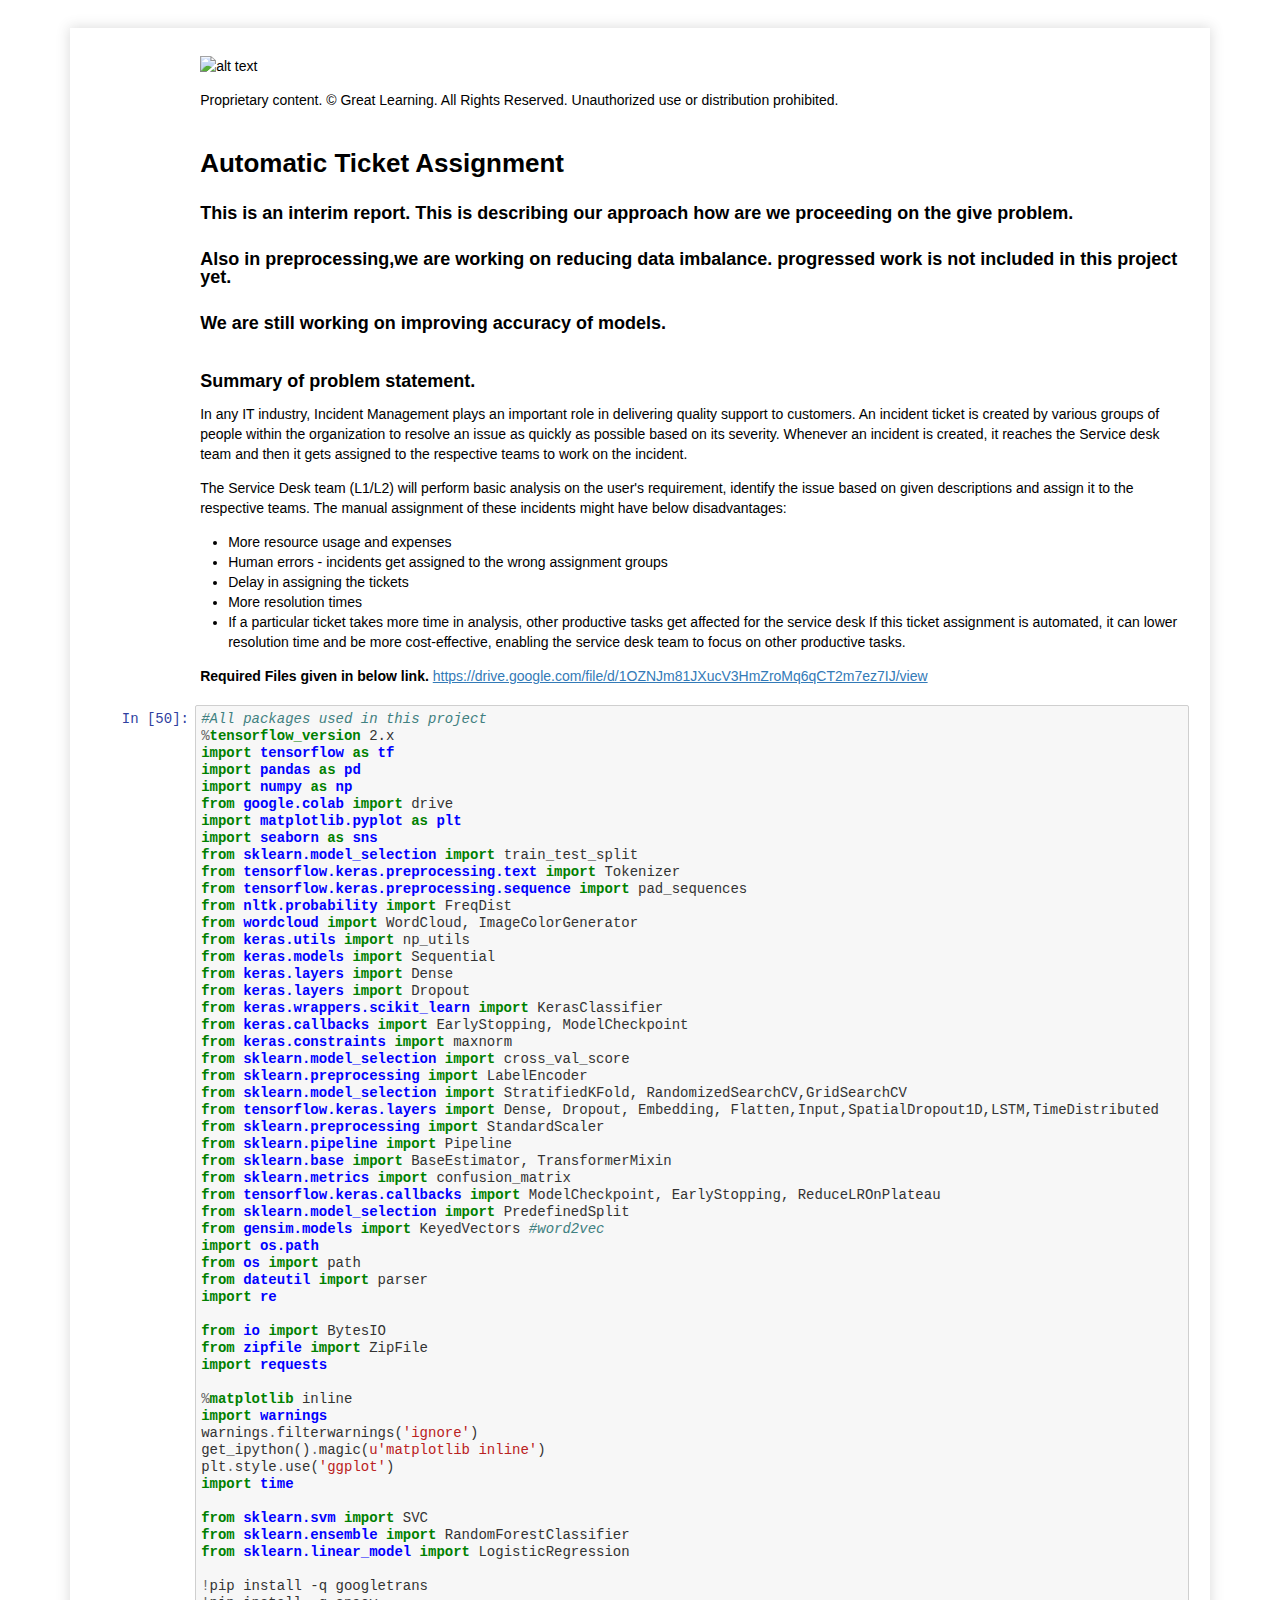
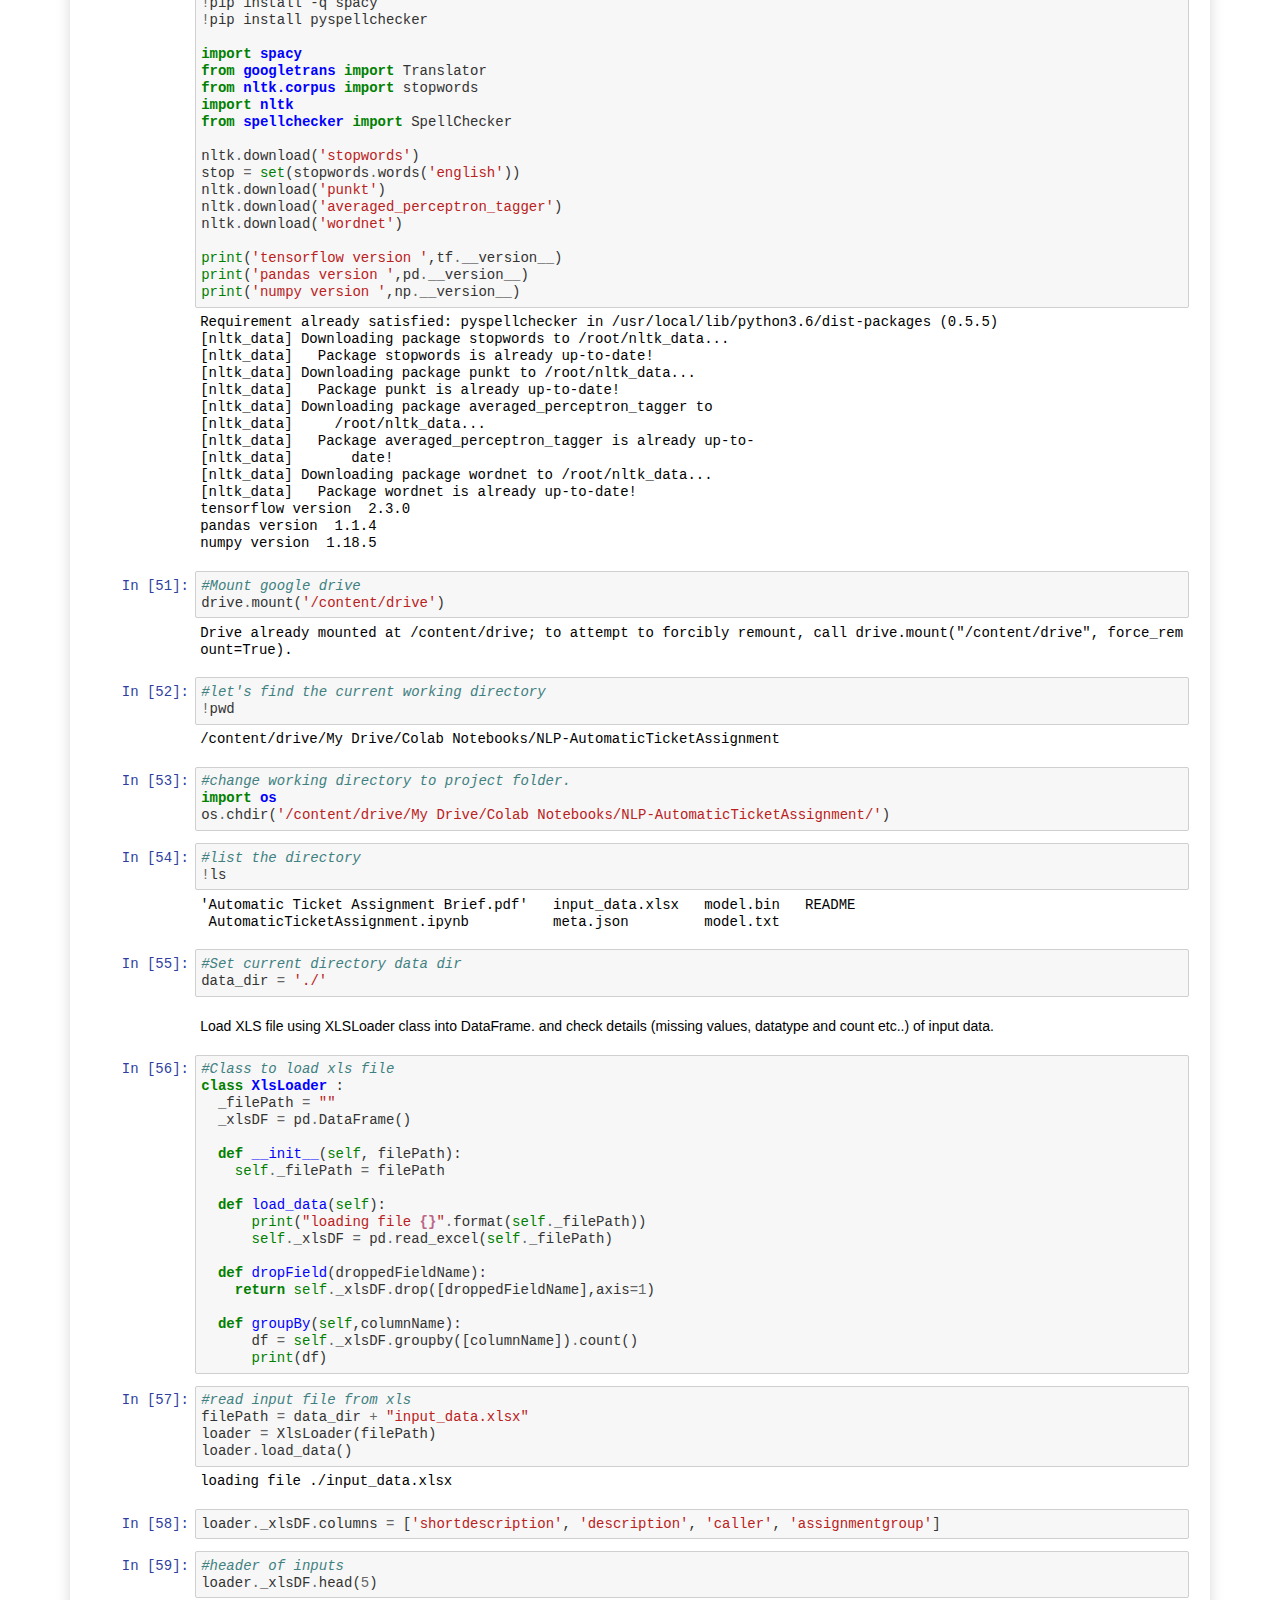
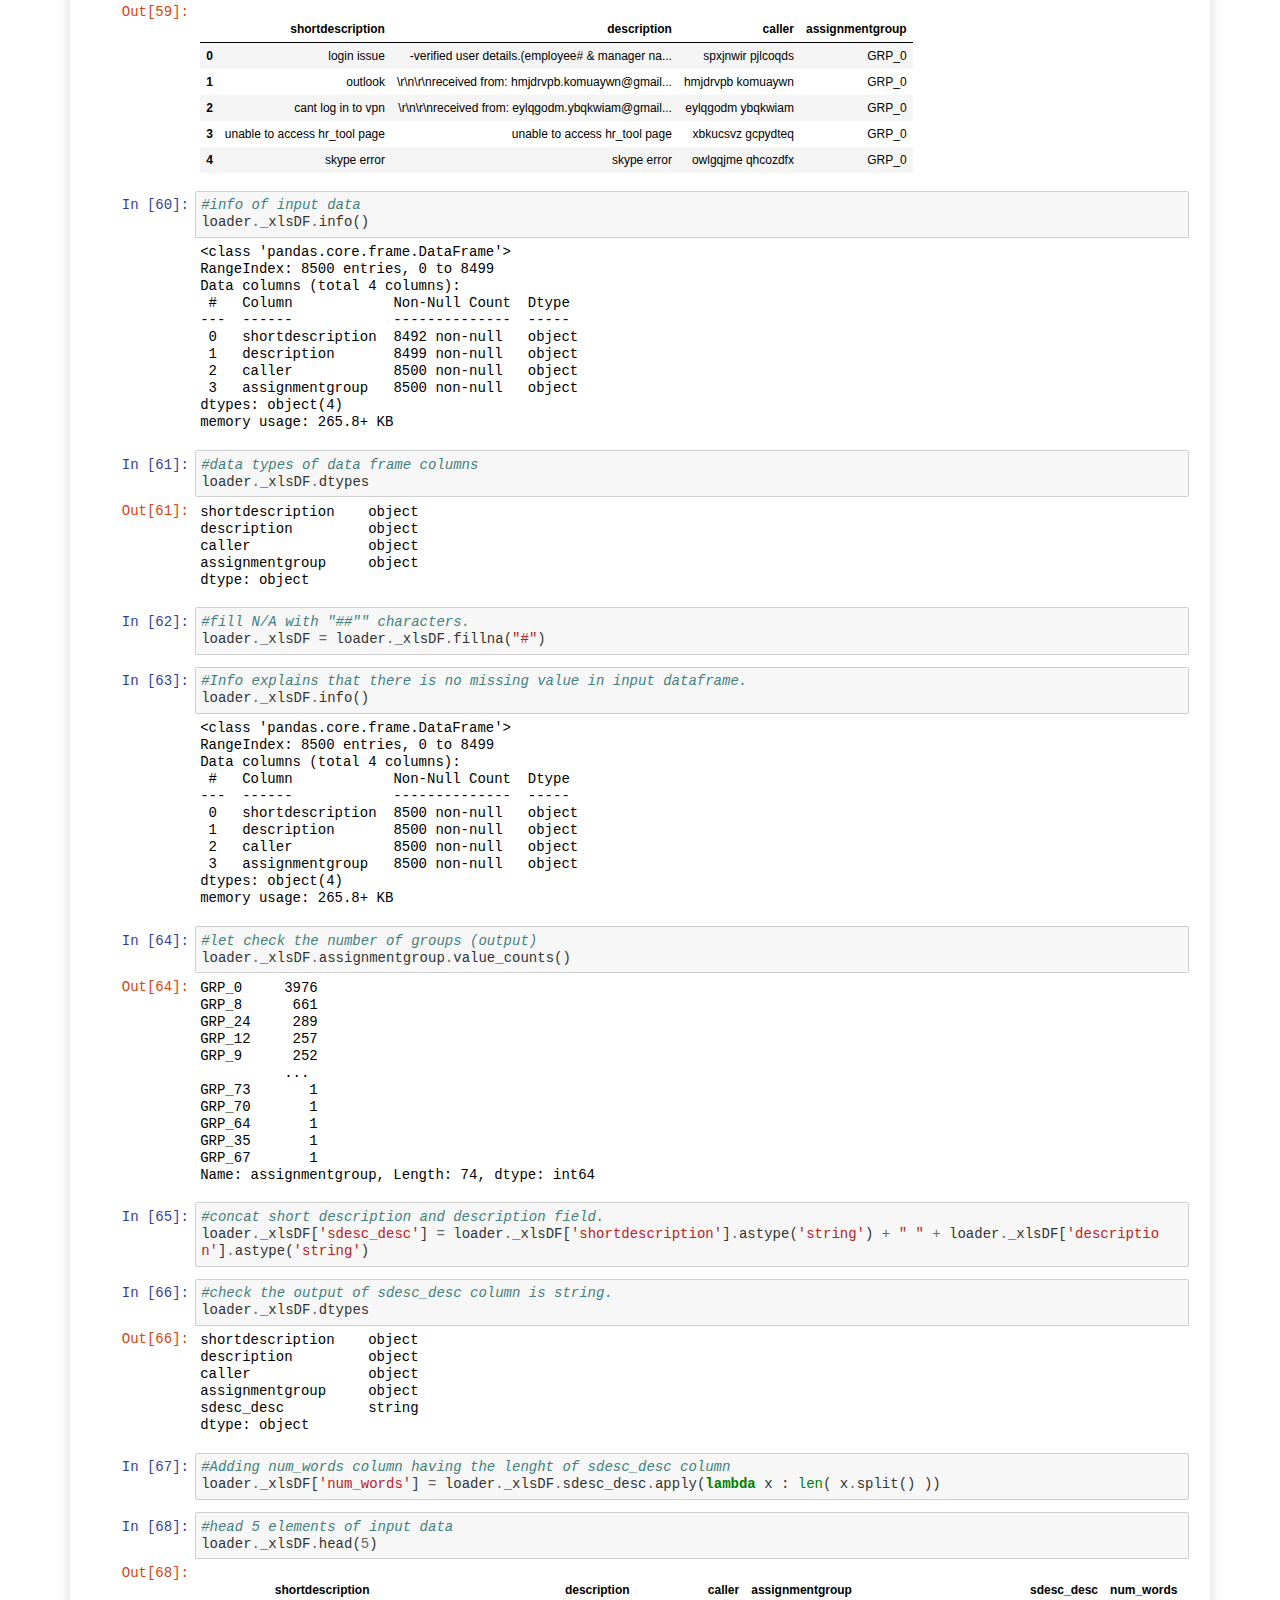
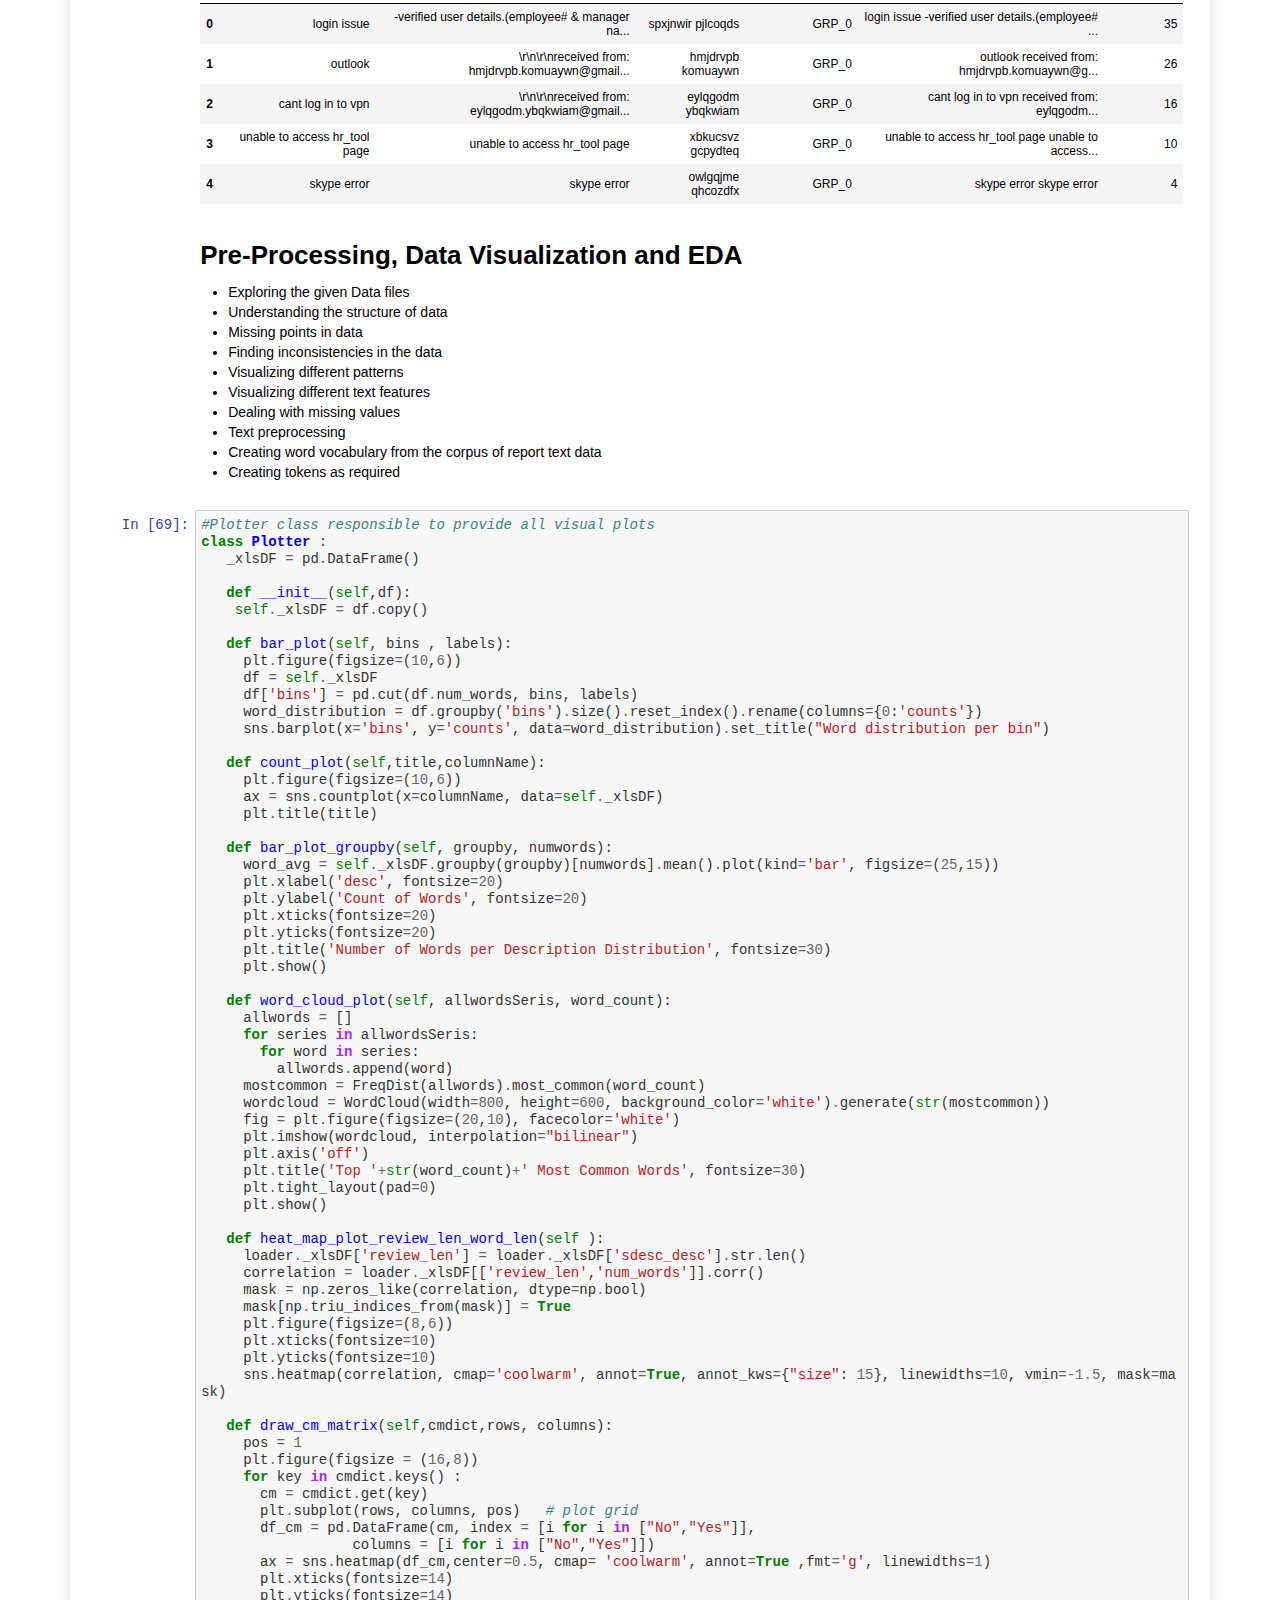
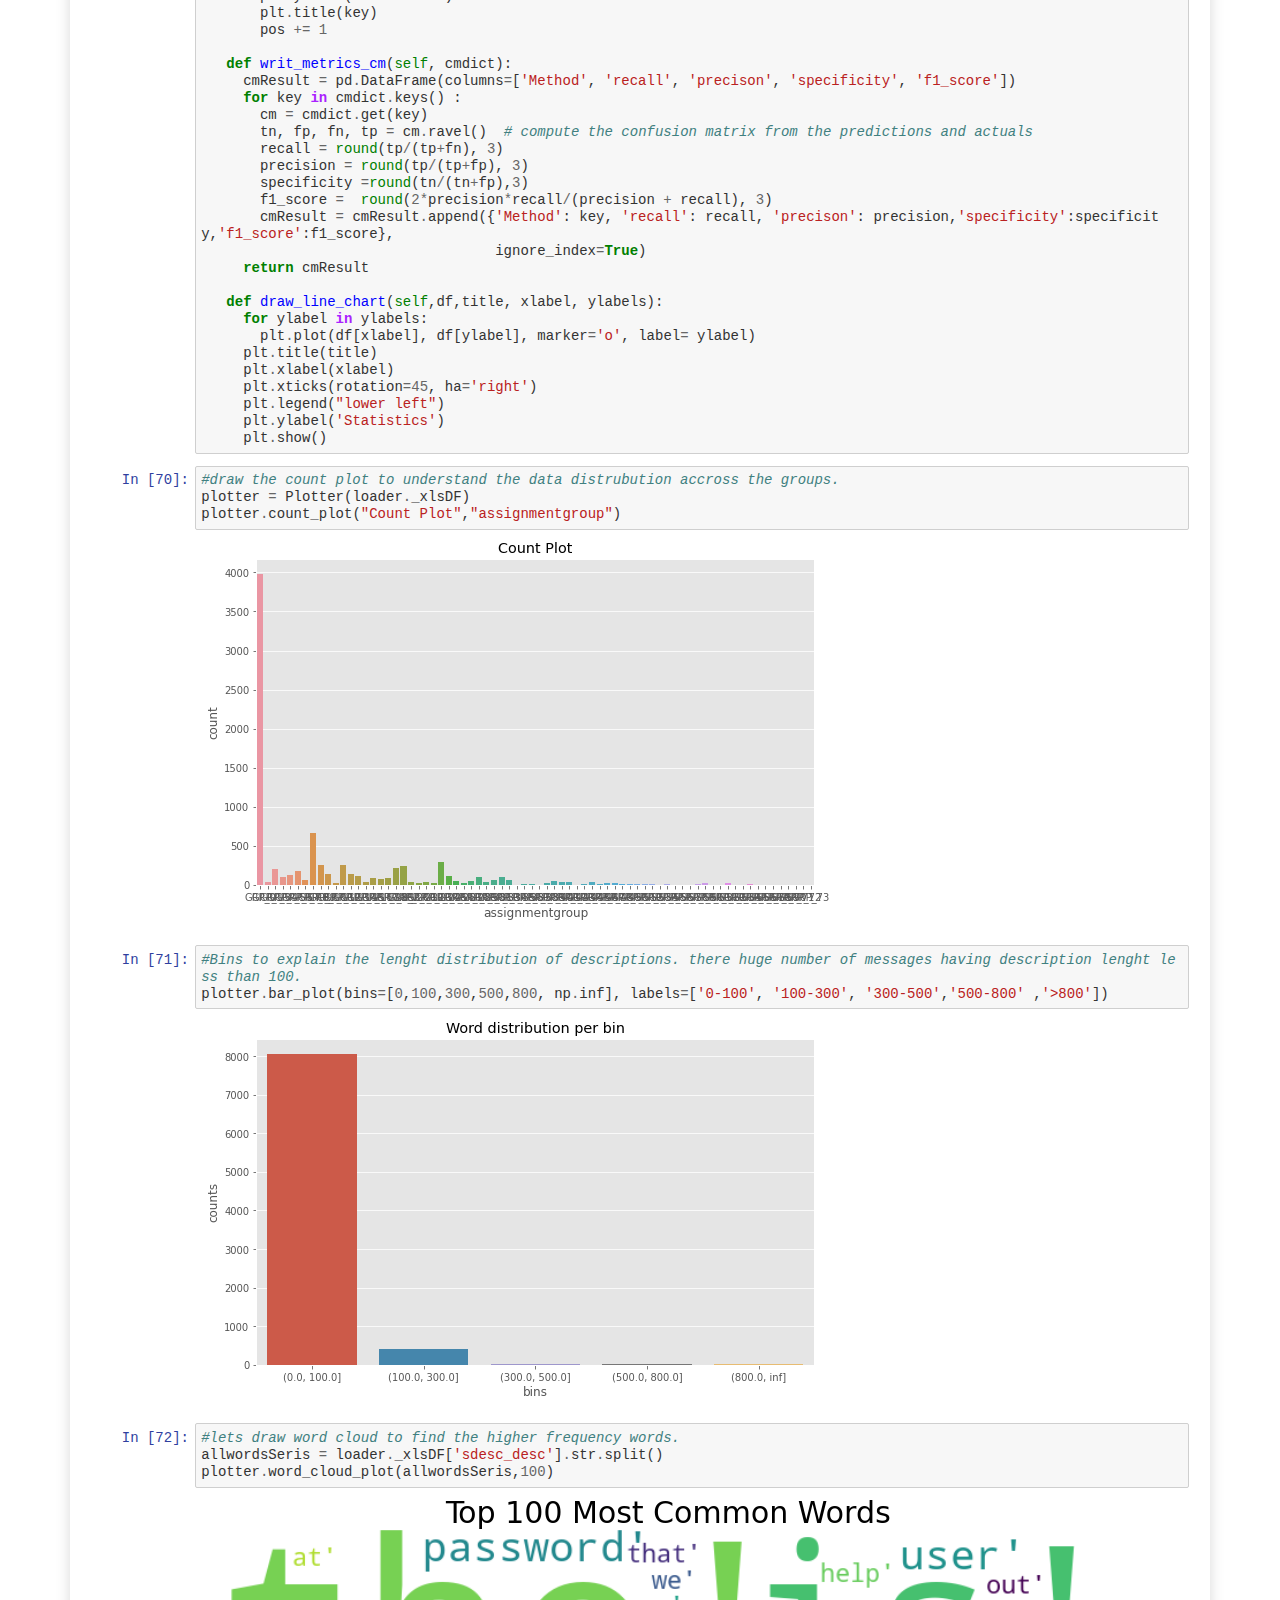
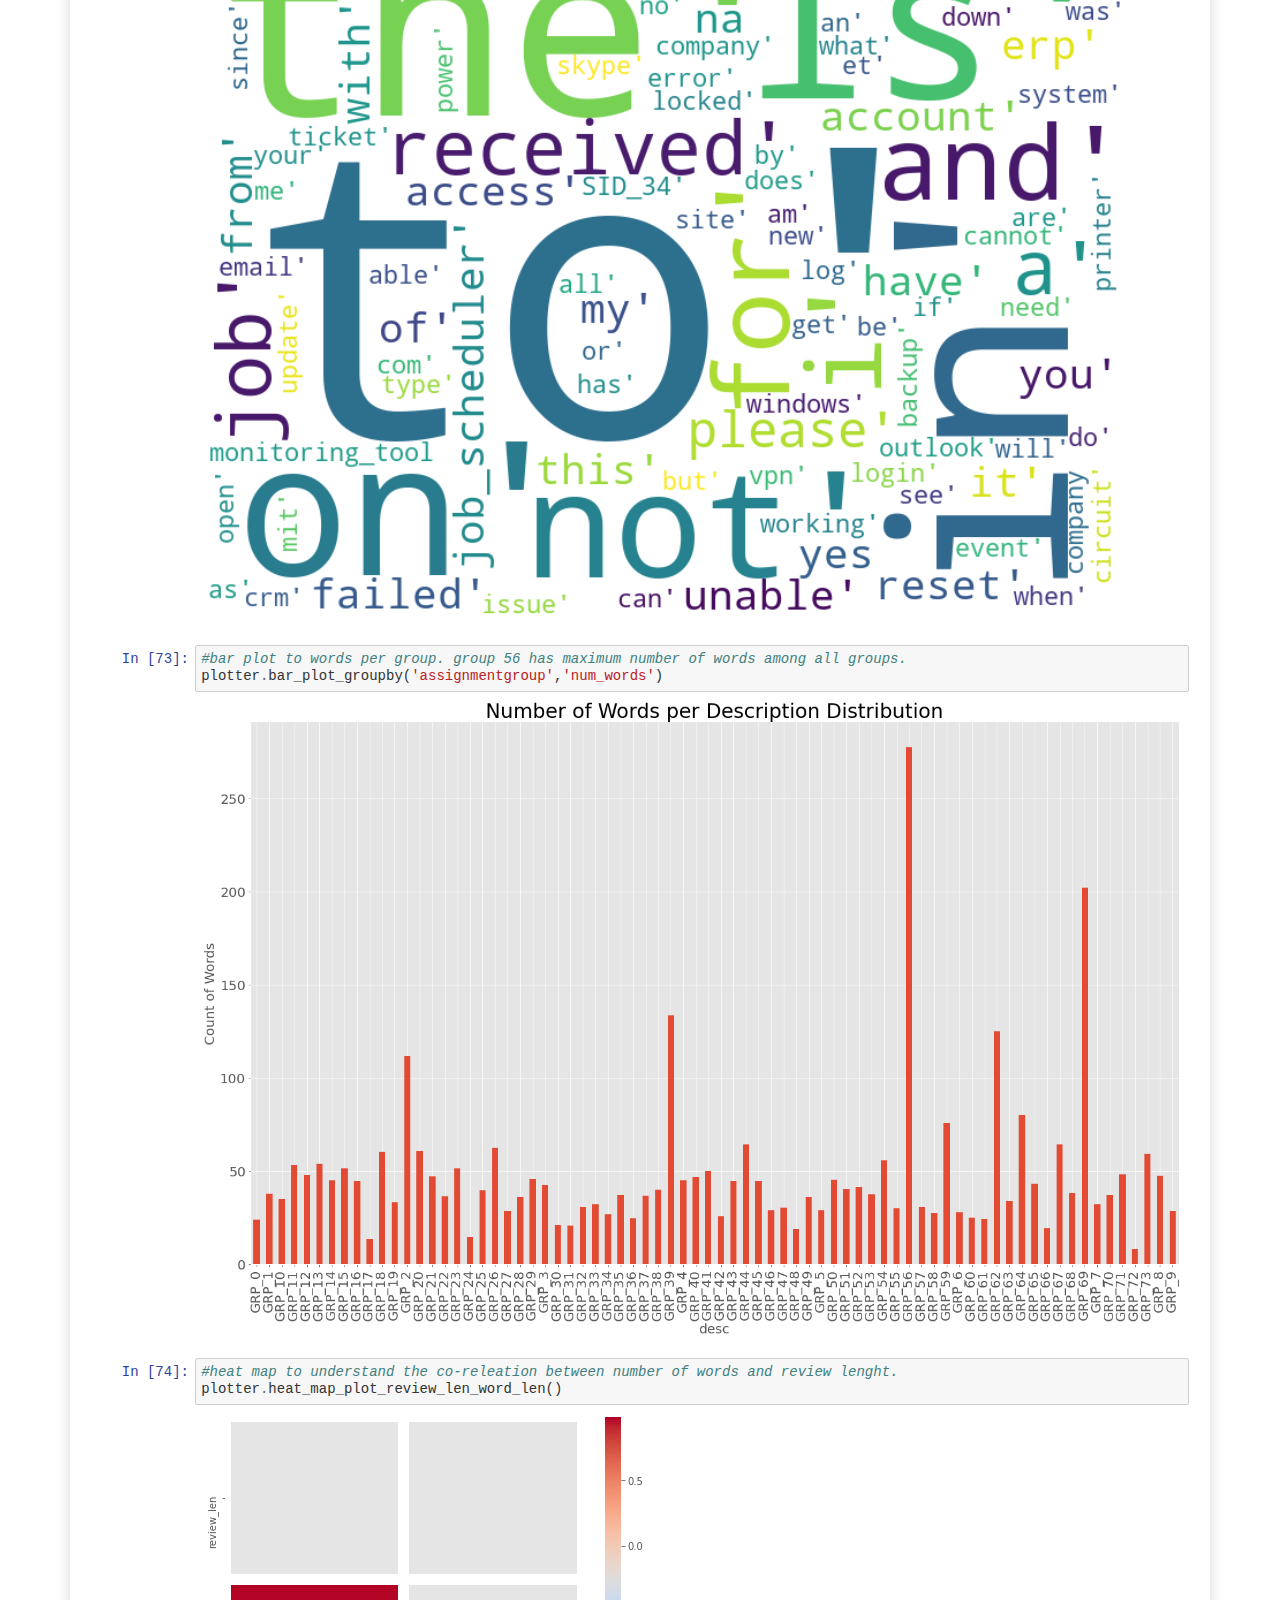
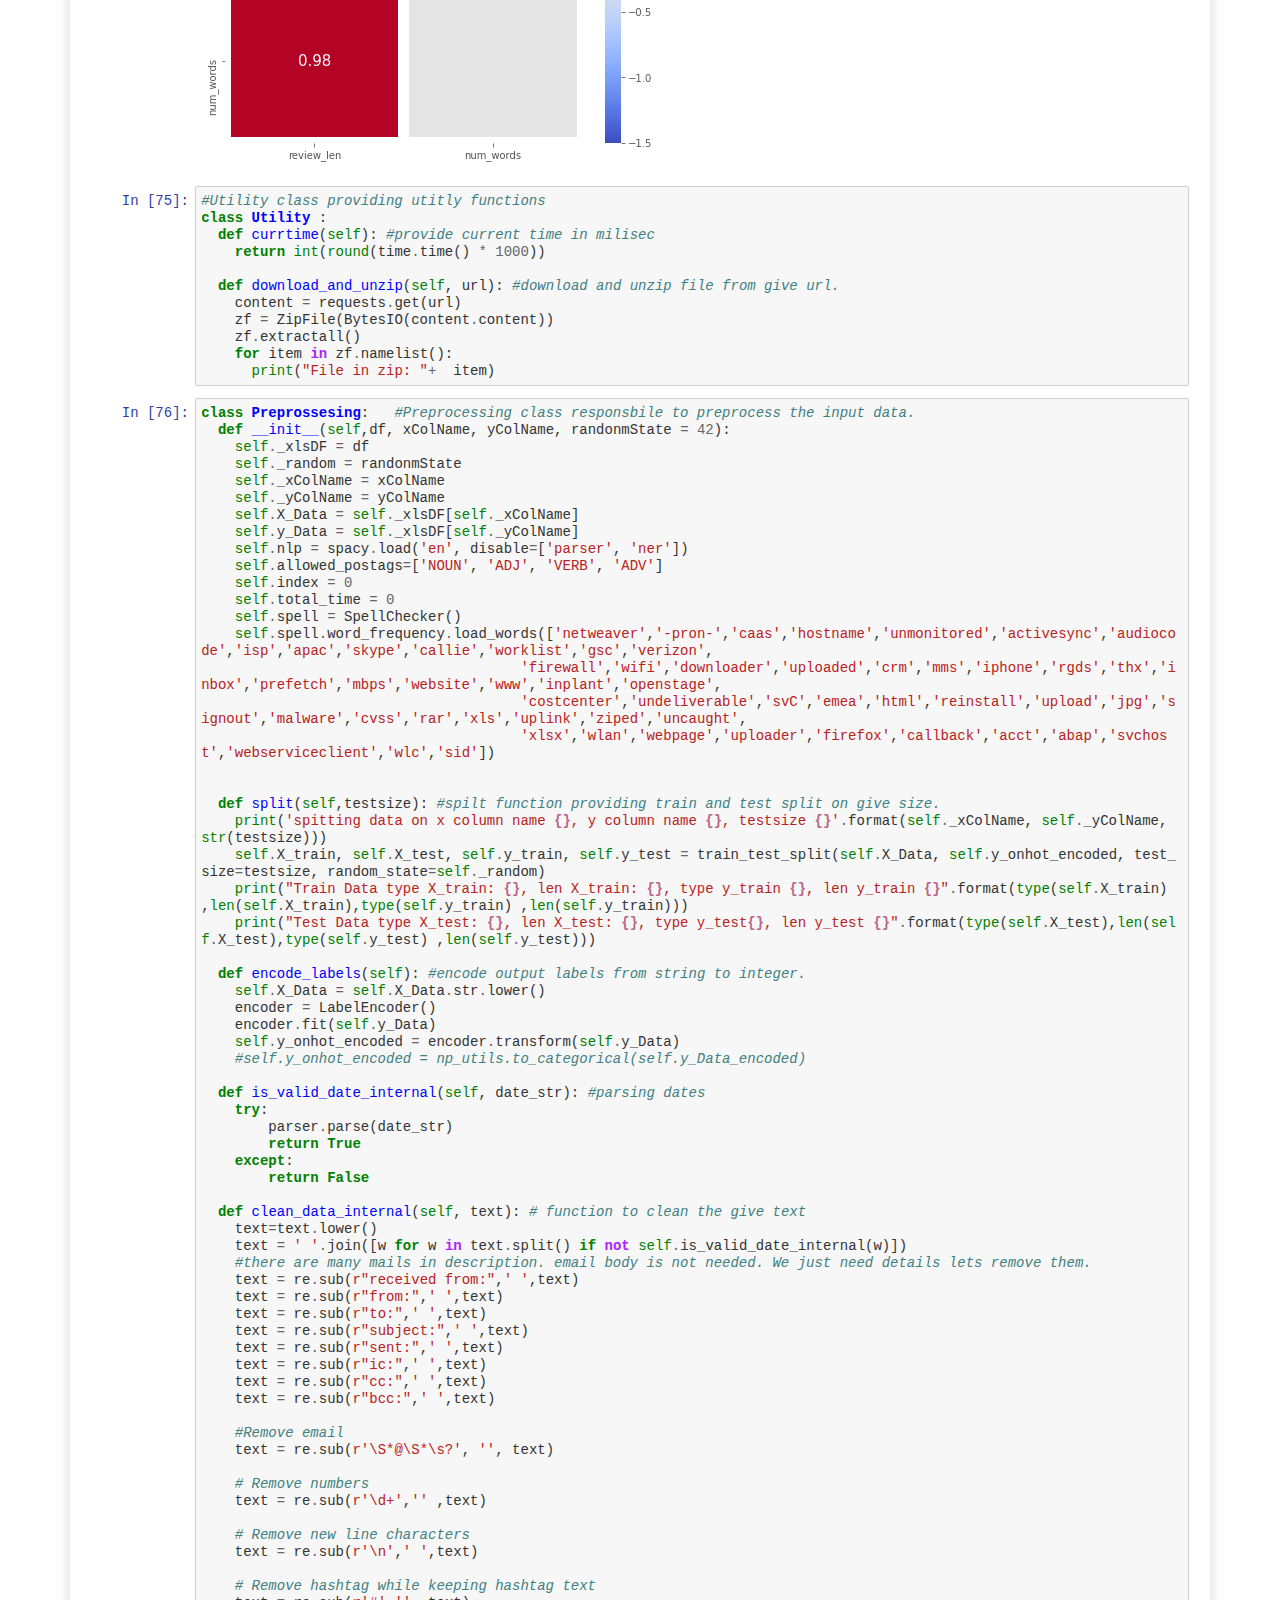
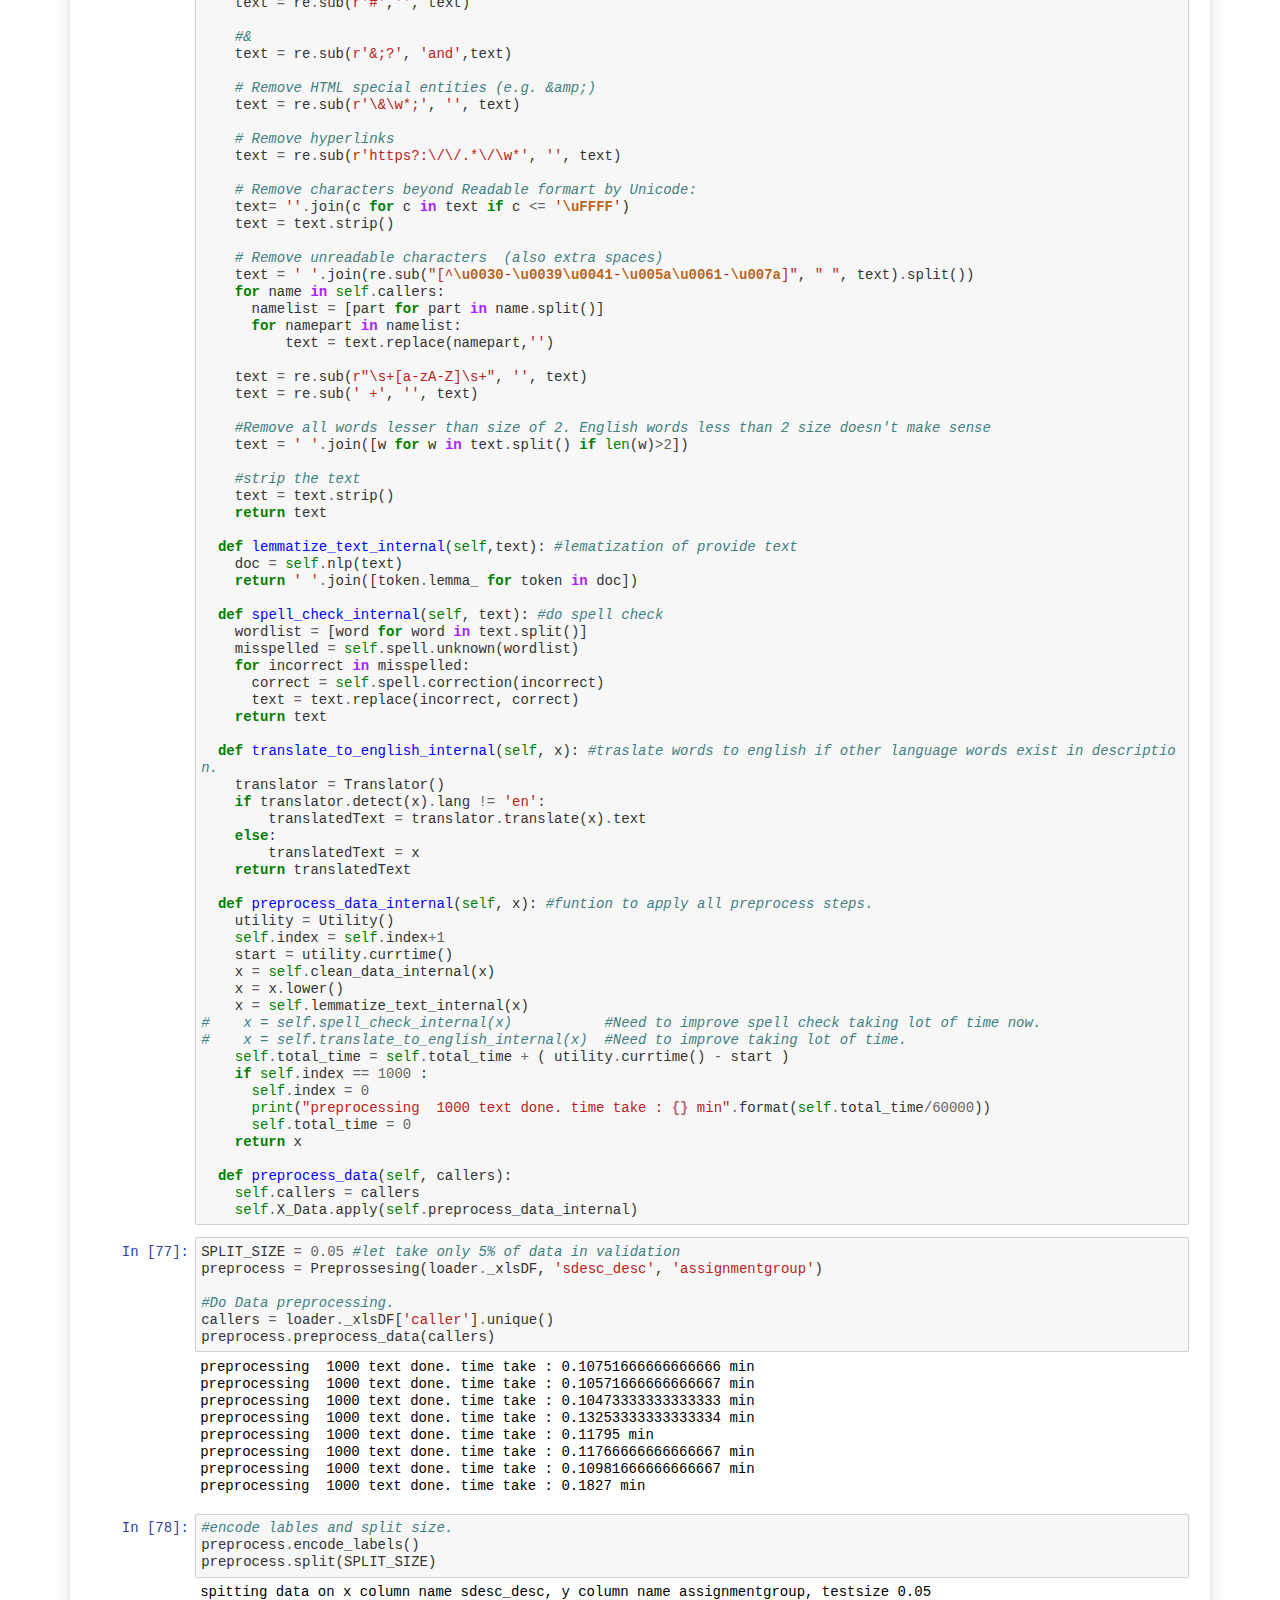
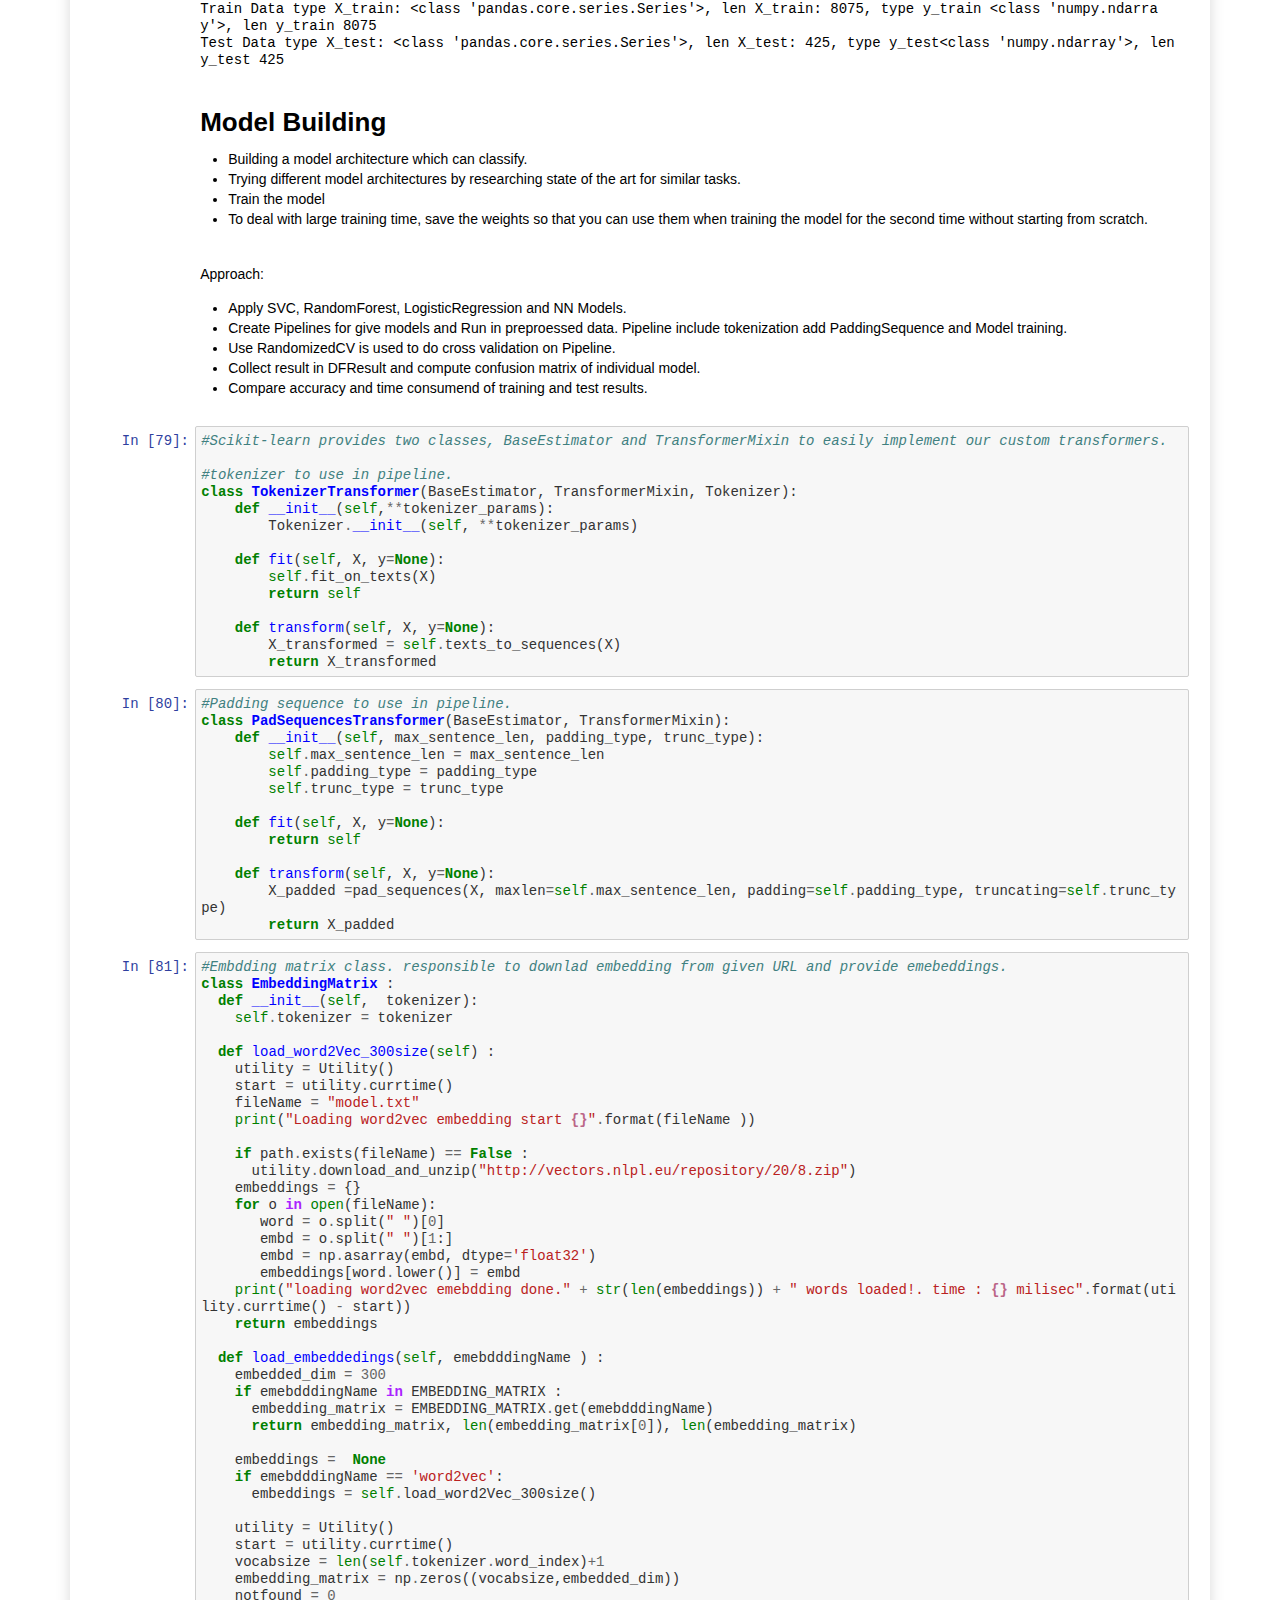
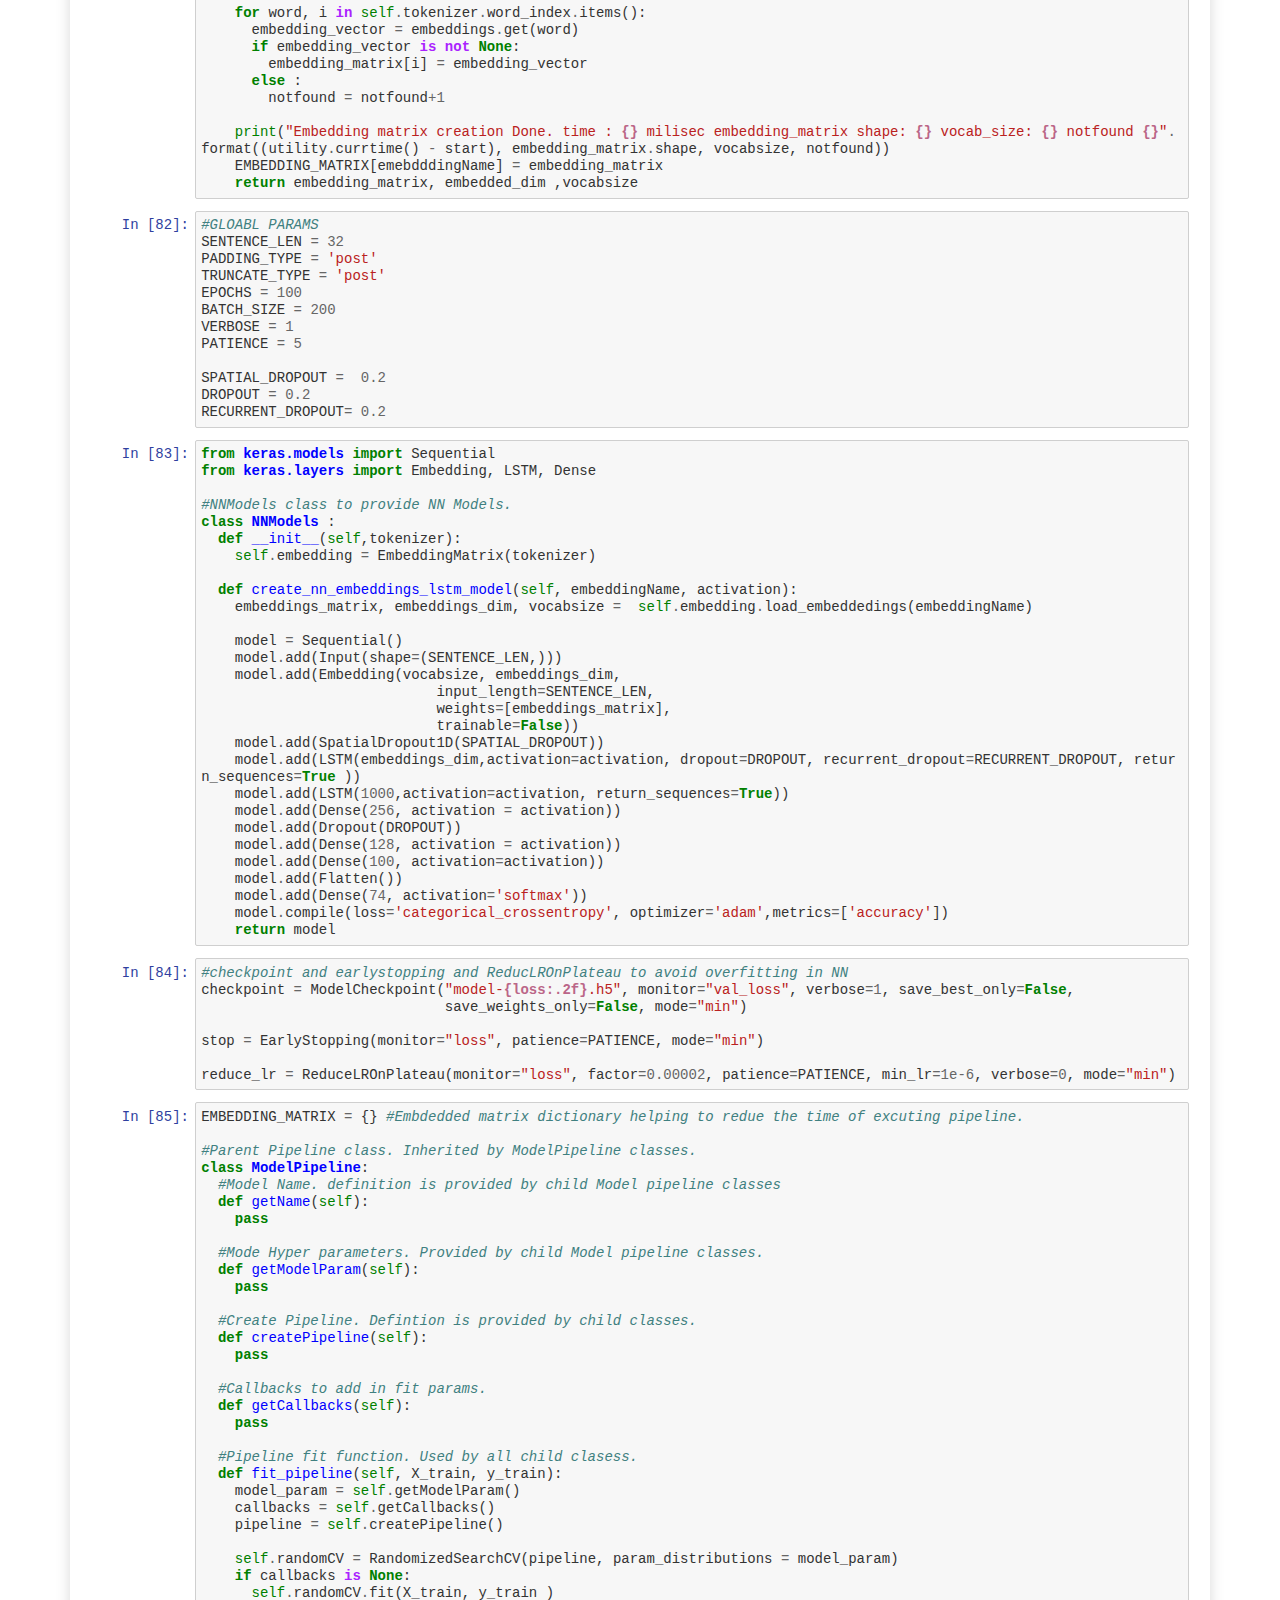
==== commit bb1e2696: "Added Comments in ipnyb file" ====
--- a/AutomaticTicketAssignment.html
+++ b/AutomaticTicketAssignment.html
@@ -13086,14 +13086,25 @@
 <div class="cell border-box-sizing text_cell rendered"><div class="prompt input_prompt">
 </div><div class="inner_cell">
 <div class="text_cell_render border-box-sizing rendered_html">
-<h1 id="Automatic-Ticket-Assignment">Automatic Ticket Assignment<a class="anchor-link" href="#Automatic-Ticket-Assignment">&#182;</a></h1>
+<h1 id="Automatic-Ticket-Assignment">Automatic Ticket Assignment<a class="anchor-link" href="#Automatic-Ticket-Assignment">&#182;</a></h1><h3 id="This-is-an-interim-report.-This-is-describing-our-approach-how-are-we-proceeding-on-the-give-problem.">This is an interim report. This is describing our approach how are we proceeding on the give problem.<a class="anchor-link" href="#This-is-an-interim-report.-This-is-describing-our-approach-how-are-we-proceeding-on-the-give-problem.">&#182;</a></h3><h3 id="Also-in-preprocessing,we-are-working-on-reducing-data-imbalance.-progressed-work-is-not-included-in-this-project-yet.">Also in preprocessing,we are working on reducing data imbalance. progressed work is not included in this project yet.<a class="anchor-link" href="#Also-in-preprocessing,we-are-working-on-reducing-data-imbalance.-progressed-work-is-not-included-in-this-project-yet.">&#182;</a></h3><h3 id="We-are-still-working-on-improving-accuracy-of-models.">We are still working on improving accuracy of models.<a class="anchor-link" href="#We-are-still-working-on-improving-accuracy-of-models.">&#182;</a></h3>
 </div>
 </div>
 </div>
 <div class="cell border-box-sizing text_cell rendered"><div class="prompt input_prompt">
 </div><div class="inner_cell">
 <div class="text_cell_render border-box-sizing rendered_html">
-<h3 id="Summary-of-problem-statement.">Summary of problem statement.<a class="anchor-link" href="#Summary-of-problem-statement.">&#182;</a></h3><p><strong>Required Files given in below link.</strong>
+<h3 id="Summary-of-problem-statement.">Summary of problem statement.<a class="anchor-link" href="#Summary-of-problem-statement.">&#182;</a></h3><p>In any IT industry, Incident Management plays an important role in delivering quality support to customers. An incident ticket is created by various groups of people within the organization to resolve an issue as quickly as possible based on its severity. Whenever an incident is created, it reaches the Service desk team and then it gets assigned to the respective teams to work on the incident.</p>
+<p>The Service Desk team (L1/L2) will perform basic analysis on the user's requirement, identify the issue based on given descriptions and assign it to the respective teams.
+The manual assignment of these incidents might have below disadvantages:</p>
+<ul>
+<li>More resource usage and expenses</li>
+<li>Human errors - incidents get assigned to the wrong assignment groups</li>
+<li>Delay in assigning the tickets</li>
+<li>More resolution times</li>
+<li>If a particular ticket takes more time in analysis, other productive tasks get affected for the service desk
+If this ticket assignment is automated, it can lower resolution time and be more cost-effective, enabling the service desk team to focus on other productive tasks.</li>
+</ul>
+<p><strong>Required Files given in below link.</strong>
 <a href="https://drive.google.com/file/d/1OZNJm81JXucV3HmZroMq6qCT2m7ez7IJ/view">https://drive.google.com/file/d/1OZNJm81JXucV3HmZroMq6qCT2m7ez7IJ/view</a></p>
 
 </div>
@@ -13101,10 +13112,11 @@
 </div>
 <div class="cell border-box-sizing code_cell rendered">
 <div class="input">
-<div class="prompt input_prompt">In&nbsp;[100]:</div>
+<div class="prompt input_prompt">In&nbsp;[50]:</div>
 <div class="inner_cell">
     <div class="input_area">
-<div class=" highlight hl-ipython3"><pre><span></span><span class="o">%</span><span class="k">tensorflow_version</span> 2.x
+<div class=" highlight hl-ipython3"><pre><span></span><span class="c1">#All packages used in this project</span>
+<span class="o">%</span><span class="k">tensorflow_version</span> 2.x
 <span class="kn">import</span> <span class="nn">tensorflow</span> <span class="k">as</span> <span class="nn">tf</span>
 <span class="kn">import</span> <span class="nn">pandas</span> <span class="k">as</span> <span class="nn">pd</span>
 <span class="kn">import</span> <span class="nn">numpy</span> <span class="k">as</span> <span class="nn">np</span>
@@ -13213,7 +13225,7 @@
 </div>
 <div class="cell border-box-sizing code_cell rendered">
 <div class="input">
-<div class="prompt input_prompt">In&nbsp;[101]:</div>
+<div class="prompt input_prompt">In&nbsp;[51]:</div>
 <div class="inner_cell">
     <div class="input_area">
 <div class=" highlight hl-ipython3"><pre><span></span><span class="c1">#Mount google drive</span>
@@ -13245,7 +13257,7 @@
 </div>
 <div class="cell border-box-sizing code_cell rendered">
 <div class="input">
-<div class="prompt input_prompt">In&nbsp;[102]:</div>
+<div class="prompt input_prompt">In&nbsp;[52]:</div>
 <div class="inner_cell">
     <div class="input_area">
 <div class=" highlight hl-ipython3"><pre><span></span><span class="c1">#let&#39;s find the current working directory</span>
@@ -13277,7 +13289,7 @@
 </div>
 <div class="cell border-box-sizing code_cell rendered">
 <div class="input">
-<div class="prompt input_prompt">In&nbsp;[103]:</div>
+<div class="prompt input_prompt">In&nbsp;[53]:</div>
 <div class="inner_cell">
     <div class="input_area">
 <div class=" highlight hl-ipython3"><pre><span></span><span class="c1">#change working directory to project folder.</span>
@@ -13292,7 +13304,7 @@
 </div>
 <div class="cell border-box-sizing code_cell rendered">
 <div class="input">
-<div class="prompt input_prompt">In&nbsp;[104]:</div>
+<div class="prompt input_prompt">In&nbsp;[54]:</div>
 <div class="inner_cell">
     <div class="input_area">
 <div class=" highlight hl-ipython3"><pre><span></span><span class="c1">#list the directory</span>
@@ -13325,7 +13337,7 @@
 </div>
 <div class="cell border-box-sizing code_cell rendered">
 <div class="input">
-<div class="prompt input_prompt">In&nbsp;[105]:</div>
+<div class="prompt input_prompt">In&nbsp;[55]:</div>
 <div class="inner_cell">
     <div class="input_area">
 <div class=" highlight hl-ipython3"><pre><span></span><span class="c1">#Set current directory data dir</span>
@@ -13337,9 +13349,17 @@
 </div>
 
 </div>
+<div class="cell border-box-sizing text_cell rendered"><div class="prompt input_prompt">
+</div><div class="inner_cell">
+<div class="text_cell_render border-box-sizing rendered_html">
+<p>Load XLS file using XLSLoader class into DataFrame. and check details (missing values, datatype and count etc..) of input data.</p>
+
+</div>
+</div>
+</div>
 <div class="cell border-box-sizing code_cell rendered">
 <div class="input">
-<div class="prompt input_prompt">In&nbsp;[106]:</div>
+<div class="prompt input_prompt">In&nbsp;[56]:</div>
 <div class="inner_cell">
     <div class="input_area">
 <div class=" highlight hl-ipython3"><pre><span></span><span class="c1">#Class to load xls file</span>
@@ -13369,7 +13389,7 @@
 </div>
 <div class="cell border-box-sizing code_cell rendered">
 <div class="input">
-<div class="prompt input_prompt">In&nbsp;[107]:</div>
+<div class="prompt input_prompt">In&nbsp;[57]:</div>
 <div class="inner_cell">
     <div class="input_area">
 <div class=" highlight hl-ipython3"><pre><span></span><span class="c1">#read input file from xls </span>
@@ -13403,7 +13423,7 @@
 </div>
 <div class="cell border-box-sizing code_cell rendered">
 <div class="input">
-<div class="prompt input_prompt">In&nbsp;[108]:</div>
+<div class="prompt input_prompt">In&nbsp;[58]:</div>
 <div class="inner_cell">
     <div class="input_area">
 <div class=" highlight hl-ipython3"><pre><span></span><span class="n">loader</span><span class="o">.</span><span class="n">_xlsDF</span><span class="o">.</span><span class="n">columns</span> <span class="o">=</span> <span class="p">[</span><span class="s1">&#39;shortdescription&#39;</span><span class="p">,</span> <span class="s1">&#39;description&#39;</span><span class="p">,</span> <span class="s1">&#39;caller&#39;</span><span class="p">,</span> <span class="s1">&#39;assignmentgroup&#39;</span><span class="p">]</span>
@@ -13416,7 +13436,7 @@
 </div>
 <div class="cell border-box-sizing code_cell rendered">
 <div class="input">
-<div class="prompt input_prompt">In&nbsp;[109]:</div>
+<div class="prompt input_prompt">In&nbsp;[59]:</div>
 <div class="inner_cell">
     <div class="input_area">
 <div class=" highlight hl-ipython3"><pre><span></span><span class="c1">#header of inputs</span>
@@ -13433,7 +13453,7 @@
 
 <div class="output_area">
 
-    <div class="prompt output_prompt">Out[109]:</div>
+    <div class="prompt output_prompt">Out[59]:</div>
 
 
 
@@ -13511,7 +13531,7 @@
 </div>
 <div class="cell border-box-sizing code_cell rendered">
 <div class="input">
-<div class="prompt input_prompt">In&nbsp;[110]:</div>
+<div class="prompt input_prompt">In&nbsp;[60]:</div>
 <div class="inner_cell">
     <div class="input_area">
 <div class=" highlight hl-ipython3"><pre><span></span><span class="c1">#info of input data</span>
@@ -13553,10 +13573,11 @@
 </div>
 <div class="cell border-box-sizing code_cell rendered">
 <div class="input">
-<div class="prompt input_prompt">In&nbsp;[111]:</div>
+<div class="prompt input_prompt">In&nbsp;[61]:</div>
 <div class="inner_cell">
     <div class="input_area">
-<div class=" highlight hl-ipython3"><pre><span></span><span class="n">loader</span><span class="o">.</span><span class="n">_xlsDF</span><span class="o">.</span><span class="n">dtypes</span>
+<div class=" highlight hl-ipython3"><pre><span></span><span class="c1">#data types of data frame columns</span>
+<span class="n">loader</span><span class="o">.</span><span class="n">_xlsDF</span><span class="o">.</span><span class="n">dtypes</span>
 </pre></div>
 
     </div>
@@ -13569,7 +13590,7 @@
 
 <div class="output_area">
 
-    <div class="prompt output_prompt">Out[111]:</div>
+    <div class="prompt output_prompt">Out[61]:</div>
 
 
 
@@ -13590,7 +13611,7 @@
 </div>
 <div class="cell border-box-sizing code_cell rendered">
 <div class="input">
-<div class="prompt input_prompt">In&nbsp;[112]:</div>
+<div class="prompt input_prompt">In&nbsp;[62]:</div>
 <div class="inner_cell">
     <div class="input_area">
 <div class=" highlight hl-ipython3"><pre><span></span><span class="c1">#fill N/A with &quot;##&quot;&quot; characters.</span>
@@ -13604,10 +13625,11 @@
 </div>
 <div class="cell border-box-sizing code_cell rendered">
 <div class="input">
-<div class="prompt input_prompt">In&nbsp;[113]:</div>
+<div class="prompt input_prompt">In&nbsp;[63]:</div>
 <div class="inner_cell">
     <div class="input_area">
-<div class=" highlight hl-ipython3"><pre><span></span><span class="n">loader</span><span class="o">.</span><span class="n">_xlsDF</span><span class="o">.</span><span class="n">info</span><span class="p">()</span>
+<div class=" highlight hl-ipython3"><pre><span></span><span class="c1">#Info explains that there is no missing value in input dataframe.</span>
+<span class="n">loader</span><span class="o">.</span><span class="n">_xlsDF</span><span class="o">.</span><span class="n">info</span><span class="p">()</span>
 </pre></div>
 
     </div>
@@ -13645,10 +13667,11 @@
 </div>
 <div class="cell border-box-sizing code_cell rendered">
 <div class="input">
-<div class="prompt input_prompt">In&nbsp;[114]:</div>
+<div class="prompt input_prompt">In&nbsp;[64]:</div>
 <div class="inner_cell">
     <div class="input_area">
-<div class=" highlight hl-ipython3"><pre><span></span><span class="n">loader</span><span class="o">.</span><span class="n">_xlsDF</span><span class="o">.</span><span class="n">assignmentgroup</span><span class="o">.</span><span class="n">value_counts</span><span class="p">()</span>
+<div class=" highlight hl-ipython3"><pre><span></span><span class="c1">#let check the number of groups (output)</span>
+<span class="n">loader</span><span class="o">.</span><span class="n">_xlsDF</span><span class="o">.</span><span class="n">assignmentgroup</span><span class="o">.</span><span class="n">value_counts</span><span class="p">()</span>
 </pre></div>
 
     </div>
@@ -13661,7 +13684,7 @@
 
 <div class="output_area">
 
-    <div class="prompt output_prompt">Out[114]:</div>
+    <div class="prompt output_prompt">Out[64]:</div>
 
 
 
@@ -13673,11 +13696,11 @@
 GRP_12     257
 GRP_9      252
           ... 
+GRP_73       1
 GRP_70       1
+GRP_64       1
 GRP_35       1
-GRP_73       1
 GRP_67       1
-GRP_61       1
 Name: assignmentgroup, Length: 74, dtype: int64</pre>
 </div>
 
@@ -13689,7 +13712,7 @@
 </div>
 <div class="cell border-box-sizing code_cell rendered">
 <div class="input">
-<div class="prompt input_prompt">In&nbsp;[115]:</div>
+<div class="prompt input_prompt">In&nbsp;[65]:</div>
 <div class="inner_cell">
     <div class="input_area">
 <div class=" highlight hl-ipython3"><pre><span></span><span class="c1">#concat short description and description field. </span>
@@ -13703,10 +13726,11 @@
 </div>
 <div class="cell border-box-sizing code_cell rendered">
 <div class="input">
-<div class="prompt input_prompt">In&nbsp;[116]:</div>
+<div class="prompt input_prompt">In&nbsp;[66]:</div>
 <div class="inner_cell">
     <div class="input_area">
-<div class=" highlight hl-ipython3"><pre><span></span><span class="n">loader</span><span class="o">.</span><span class="n">_xlsDF</span><span class="o">.</span><span class="n">dtypes</span>
+<div class=" highlight hl-ipython3"><pre><span></span><span class="c1">#check the output of sdesc_desc column is string.</span>
+<span class="n">loader</span><span class="o">.</span><span class="n">_xlsDF</span><span class="o">.</span><span class="n">dtypes</span>
 </pre></div>
 
     </div>
@@ -13719,7 +13743,7 @@
 
 <div class="output_area">
 
-    <div class="prompt output_prompt">Out[116]:</div>
+    <div class="prompt output_prompt">Out[66]:</div>
 
 
 
@@ -13741,10 +13765,11 @@
 </div>
 <div class="cell border-box-sizing code_cell rendered">
 <div class="input">
-<div class="prompt input_prompt">In&nbsp;[117]:</div>
+<div class="prompt input_prompt">In&nbsp;[67]:</div>
 <div class="inner_cell">
     <div class="input_area">
-<div class=" highlight hl-ipython3"><pre><span></span><span class="n">loader</span><span class="o">.</span><span class="n">_xlsDF</span><span class="p">[</span><span class="s1">&#39;num_words&#39;</span><span class="p">]</span> <span class="o">=</span> <span class="n">loader</span><span class="o">.</span><span class="n">_xlsDF</span><span class="o">.</span><span class="n">sdesc_desc</span><span class="o">.</span><span class="n">apply</span><span class="p">(</span><span class="k">lambda</span> <span class="n">x</span> <span class="p">:</span> <span class="nb">len</span><span class="p">(</span> <span class="n">x</span><span class="o">.</span><span class="n">split</span><span class="p">()</span> <span class="p">))</span>
+<div class=" highlight hl-ipython3"><pre><span></span><span class="c1">#Adding num_words column having the lenght of sdesc_desc column</span>
+<span class="n">loader</span><span class="o">.</span><span class="n">_xlsDF</span><span class="p">[</span><span class="s1">&#39;num_words&#39;</span><span class="p">]</span> <span class="o">=</span> <span class="n">loader</span><span class="o">.</span><span class="n">_xlsDF</span><span class="o">.</span><span class="n">sdesc_desc</span><span class="o">.</span><span class="n">apply</span><span class="p">(</span><span class="k">lambda</span> <span class="n">x</span> <span class="p">:</span> <span class="nb">len</span><span class="p">(</span> <span class="n">x</span><span class="o">.</span><span class="n">split</span><span class="p">()</span> <span class="p">))</span>
 </pre></div>
 
     </div>
@@ -13754,10 +13779,11 @@
 </div>
 <div class="cell border-box-sizing code_cell rendered">
 <div class="input">
-<div class="prompt input_prompt">In&nbsp;[118]:</div>
+<div class="prompt input_prompt">In&nbsp;[68]:</div>
 <div class="inner_cell">
     <div class="input_area">
-<div class=" highlight hl-ipython3"><pre><span></span><span class="n">loader</span><span class="o">.</span><span class="n">_xlsDF</span><span class="o">.</span><span class="n">head</span><span class="p">(</span><span class="mi">5</span><span class="p">)</span>
+<div class=" highlight hl-ipython3"><pre><span></span><span class="c1">#head 5 elements of input data</span>
+<span class="n">loader</span><span class="o">.</span><span class="n">_xlsDF</span><span class="o">.</span><span class="n">head</span><span class="p">(</span><span class="mi">5</span><span class="p">)</span>
 </pre></div>
 
     </div>
@@ -13770,7 +13796,7 @@
 
 <div class="output_area">
 
-    <div class="prompt output_prompt">Out[118]:</div>
+    <div class="prompt output_prompt">Out[68]:</div>
 
 
 
@@ -13883,10 +13909,11 @@
 </div>
 <div class="cell border-box-sizing code_cell rendered">
 <div class="input">
-<div class="prompt input_prompt">In&nbsp;[119]:</div>
+<div class="prompt input_prompt">In&nbsp;[69]:</div>
 <div class="inner_cell">
     <div class="input_area">
-<div class=" highlight hl-ipython3"><pre><span></span><span class="k">class</span> <span class="nc">Plotter</span> <span class="p">:</span>
+<div class=" highlight hl-ipython3"><pre><span></span><span class="c1">#Plotter class responsible to provide all visual plots</span>
+<span class="k">class</span> <span class="nc">Plotter</span> <span class="p">:</span>
    <span class="n">_xlsDF</span> <span class="o">=</span> <span class="n">pd</span><span class="o">.</span><span class="n">DataFrame</span><span class="p">()</span>
    
    <span class="k">def</span> <span class="nf">__init__</span><span class="p">(</span><span class="bp">self</span><span class="p">,</span><span class="n">df</span><span class="p">):</span>
@@ -13939,7 +13966,7 @@
    
    <span class="k">def</span> <span class="nf">draw_cm_matrix</span><span class="p">(</span><span class="bp">self</span><span class="p">,</span><span class="n">cmdict</span><span class="p">,</span><span class="n">rows</span><span class="p">,</span> <span class="n">columns</span><span class="p">):</span>
      <span class="n">pos</span> <span class="o">=</span> <span class="mi">1</span>
-     <span class="n">plt</span><span class="o">.</span><span class="n">figure</span><span class="p">(</span><span class="n">figsize</span> <span class="o">=</span> <span class="p">(</span><span class="mi">10</span><span class="p">,</span><span class="mi">6</span><span class="p">))</span>
+     <span class="n">plt</span><span class="o">.</span><span class="n">figure</span><span class="p">(</span><span class="n">figsize</span> <span class="o">=</span> <span class="p">(</span><span class="mi">16</span><span class="p">,</span><span class="mi">8</span><span class="p">))</span>
      <span class="k">for</span> <span class="n">key</span> <span class="ow">in</span> <span class="n">cmdict</span><span class="o">.</span><span class="n">keys</span><span class="p">()</span> <span class="p">:</span>
        <span class="n">cm</span> <span class="o">=</span> <span class="n">cmdict</span><span class="o">.</span><span class="n">get</span><span class="p">(</span><span class="n">key</span><span class="p">)</span>
        <span class="n">plt</span><span class="o">.</span><span class="n">subplot</span><span class="p">(</span><span class="n">rows</span><span class="p">,</span> <span class="n">columns</span><span class="p">,</span> <span class="n">pos</span><span class="p">)</span>   <span class="c1"># plot grid</span>
@@ -13969,6 +13996,7 @@
        <span class="n">plt</span><span class="o">.</span><span class="n">plot</span><span class="p">(</span><span class="n">df</span><span class="p">[</span><span class="n">xlabel</span><span class="p">],</span> <span class="n">df</span><span class="p">[</span><span class="n">ylabel</span><span class="p">],</span> <span class="n">marker</span><span class="o">=</span><span class="s1">&#39;o&#39;</span><span class="p">,</span> <span class="n">label</span><span class="o">=</span> <span class="n">ylabel</span><span class="p">)</span>
      <span class="n">plt</span><span class="o">.</span><span class="n">title</span><span class="p">(</span><span class="n">title</span><span class="p">)</span>
      <span class="n">plt</span><span class="o">.</span><span class="n">xlabel</span><span class="p">(</span><span class="n">xlabel</span><span class="p">)</span>
+     <span class="n">plt</span><span class="o">.</span><span class="n">xticks</span><span class="p">(</span><span class="n">rotation</span><span class="o">=</span><span class="mi">45</span><span class="p">,</span> <span class="n">ha</span><span class="o">=</span><span class="s1">&#39;right&#39;</span><span class="p">)</span>
      <span class="n">plt</span><span class="o">.</span><span class="n">legend</span><span class="p">(</span><span class="s2">&quot;lower left&quot;</span><span class="p">)</span>
      <span class="n">plt</span><span class="o">.</span><span class="n">ylabel</span><span class="p">(</span><span class="s1">&#39;Statistics&#39;</span><span class="p">)</span>
      <span class="n">plt</span><span class="o">.</span><span class="n">show</span><span class="p">()</span>
@@ -13981,10 +14009,11 @@
 </div>
 <div class="cell border-box-sizing code_cell rendered">
 <div class="input">
-<div class="prompt input_prompt">In&nbsp;[120]:</div>
+<div class="prompt input_prompt">In&nbsp;[70]:</div>
 <div class="inner_cell">
     <div class="input_area">
-<div class=" highlight hl-ipython3"><pre><span></span><span class="n">plotter</span> <span class="o">=</span> <span class="n">Plotter</span><span class="p">(</span><span class="n">loader</span><span class="o">.</span><span class="n">_xlsDF</span><span class="p">)</span>
+<div class=" highlight hl-ipython3"><pre><span></span><span class="c1">#draw the count plot to understand the data distrubution accross the groups.</span>
+<span class="n">plotter</span> <span class="o">=</span> <span class="n">Plotter</span><span class="p">(</span><span class="n">loader</span><span class="o">.</span><span class="n">_xlsDF</span><span class="p">)</span>
 <span class="n">plotter</span><span class="o">.</span><span class="n">count_plot</span><span class="p">(</span><span class="s2">&quot;Count Plot&quot;</span><span class="p">,</span><span class="s2">&quot;assignmentgroup&quot;</span><span class="p">)</span>
 </pre></div>
 
@@ -14017,10 +14046,11 @@
 </div>
 <div class="cell border-box-sizing code_cell rendered">
 <div class="input">
-<div class="prompt input_prompt">In&nbsp;[121]:</div>
+<div class="prompt input_prompt">In&nbsp;[71]:</div>
 <div class="inner_cell">
     <div class="input_area">
-<div class=" highlight hl-ipython3"><pre><span></span><span class="n">plotter</span><span class="o">.</span><span class="n">bar_plot</span><span class="p">(</span><span class="n">bins</span><span class="o">=</span><span class="p">[</span><span class="mi">0</span><span class="p">,</span><span class="mi">100</span><span class="p">,</span><span class="mi">300</span><span class="p">,</span><span class="mi">500</span><span class="p">,</span><span class="mi">800</span><span class="p">,</span> <span class="n">np</span><span class="o">.</span><span class="n">inf</span><span class="p">],</span> <span class="n">labels</span><span class="o">=</span><span class="p">[</span><span class="s1">&#39;0-100&#39;</span><span class="p">,</span> <span class="s1">&#39;100-300&#39;</span><span class="p">,</span> <span class="s1">&#39;300-500&#39;</span><span class="p">,</span><span class="s1">&#39;500-800&#39;</span> <span class="p">,</span><span class="s1">&#39;&gt;800&#39;</span><span class="p">])</span>
+<div class=" highlight hl-ipython3"><pre><span></span><span class="c1">#Bins to explain the lenght distribution of descriptions. there huge number of messages having description lenght less than 100. </span>
+<span class="n">plotter</span><span class="o">.</span><span class="n">bar_plot</span><span class="p">(</span><span class="n">bins</span><span class="o">=</span><span class="p">[</span><span class="mi">0</span><span class="p">,</span><span class="mi">100</span><span class="p">,</span><span class="mi">300</span><span class="p">,</span><span class="mi">500</span><span class="p">,</span><span class="mi">800</span><span class="p">,</span> <span class="n">np</span><span class="o">.</span><span class="n">inf</span><span class="p">],</span> <span class="n">labels</span><span class="o">=</span><span class="p">[</span><span class="s1">&#39;0-100&#39;</span><span class="p">,</span> <span class="s1">&#39;100-300&#39;</span><span class="p">,</span> <span class="s1">&#39;300-500&#39;</span><span class="p">,</span><span class="s1">&#39;500-800&#39;</span> <span class="p">,</span><span class="s1">&#39;&gt;800&#39;</span><span class="p">])</span>
 </pre></div>
 
     </div>
@@ -14052,10 +14082,10 @@
 </div>
 <div class="cell border-box-sizing code_cell rendered">
 <div class="input">
-<div class="prompt input_prompt">In&nbsp;[122]:</div>
+<div class="prompt input_prompt">In&nbsp;[72]:</div>
 <div class="inner_cell">
     <div class="input_area">
-<div class=" highlight hl-ipython3"><pre><span></span><span class="c1">#calculate all words from given data</span>
+<div class=" highlight hl-ipython3"><pre><span></span><span class="c1">#lets draw word cloud to find the higher frequency words.</span>
 <span class="n">allwordsSeris</span> <span class="o">=</span> <span class="n">loader</span><span class="o">.</span><span class="n">_xlsDF</span><span class="p">[</span><span class="s1">&#39;sdesc_desc&#39;</span><span class="p">]</span><span class="o">.</span><span class="n">str</span><span class="o">.</span><span class="n">split</span><span class="p">()</span>
 <span class="n">plotter</span><span class="o">.</span><span class="n">word_cloud_plot</span><span class="p">(</span><span class="n">allwordsSeris</span><span class="p">,</span><span class="mi">100</span><span class="p">)</span>
 </pre></div>
@@ -14076,7 +14106,7 @@
 
 
 <div class="output_png output_subarea ">
-<img src="[data-uri]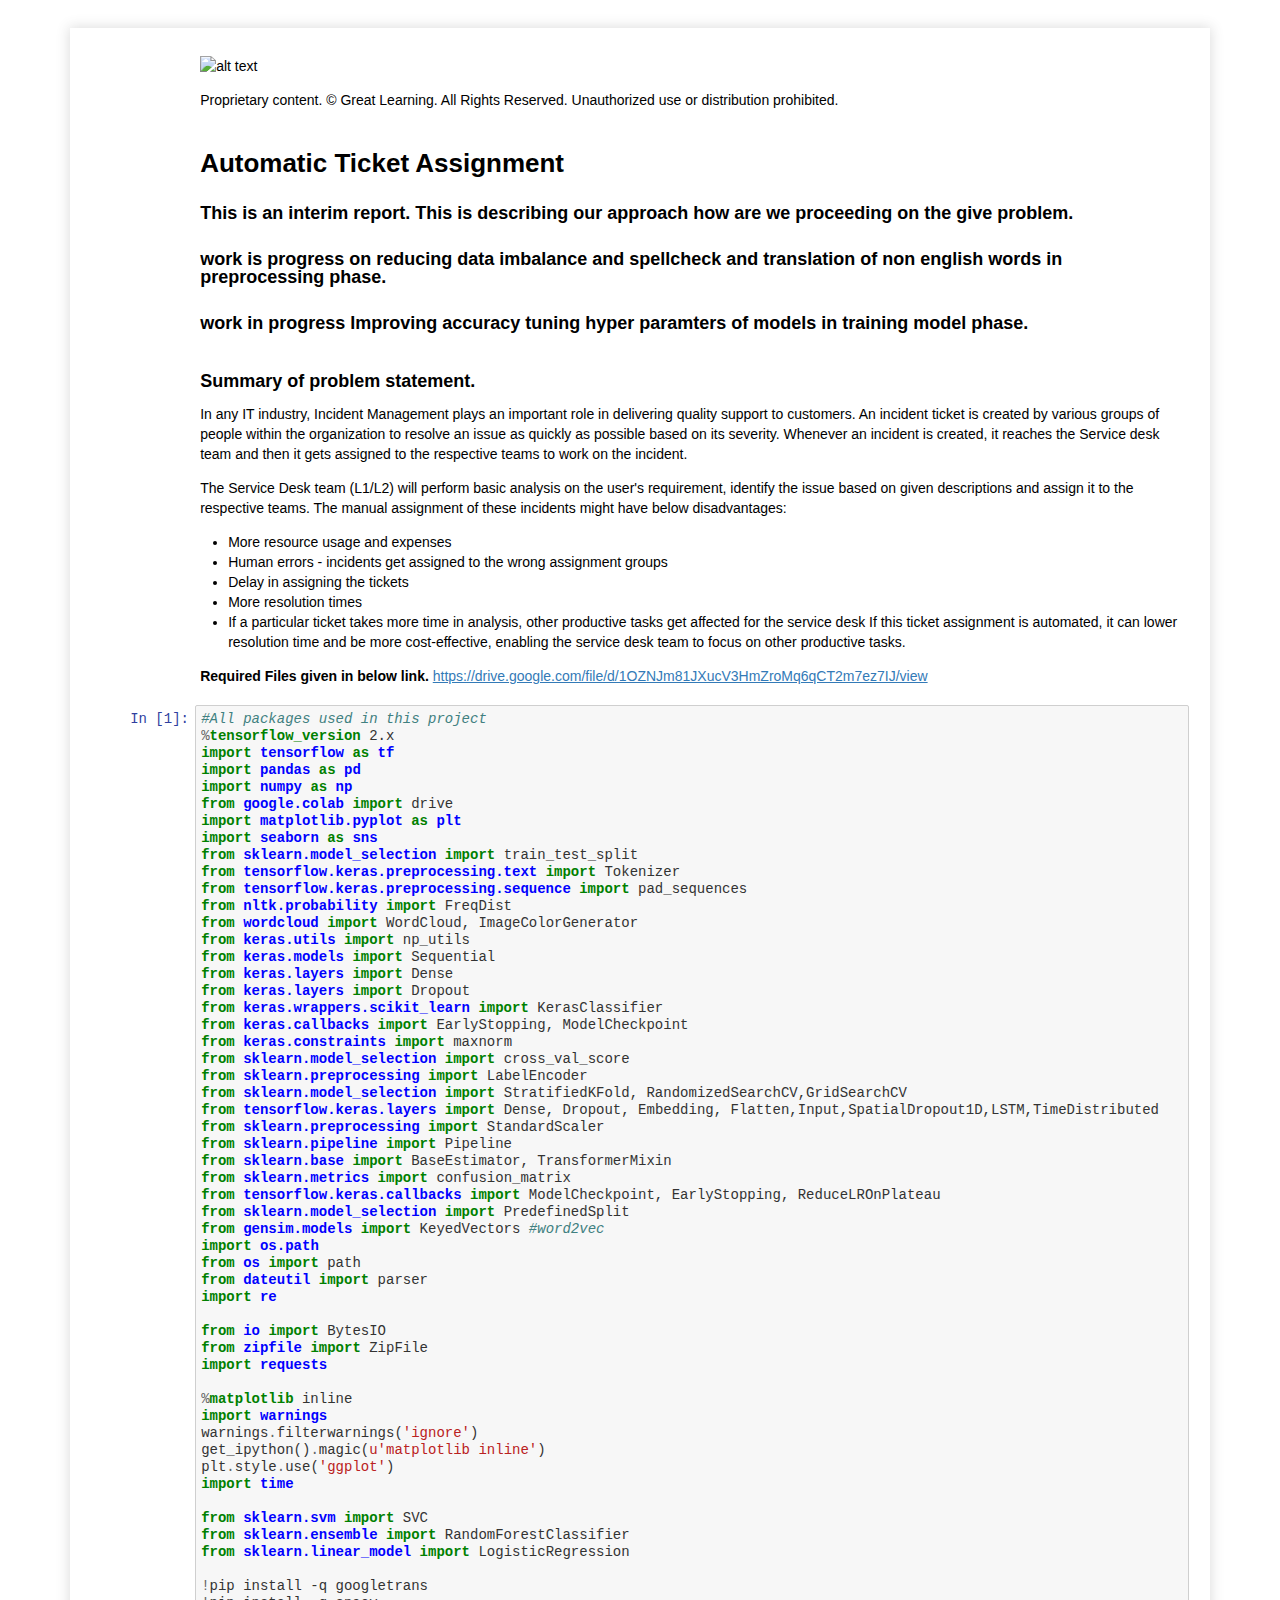
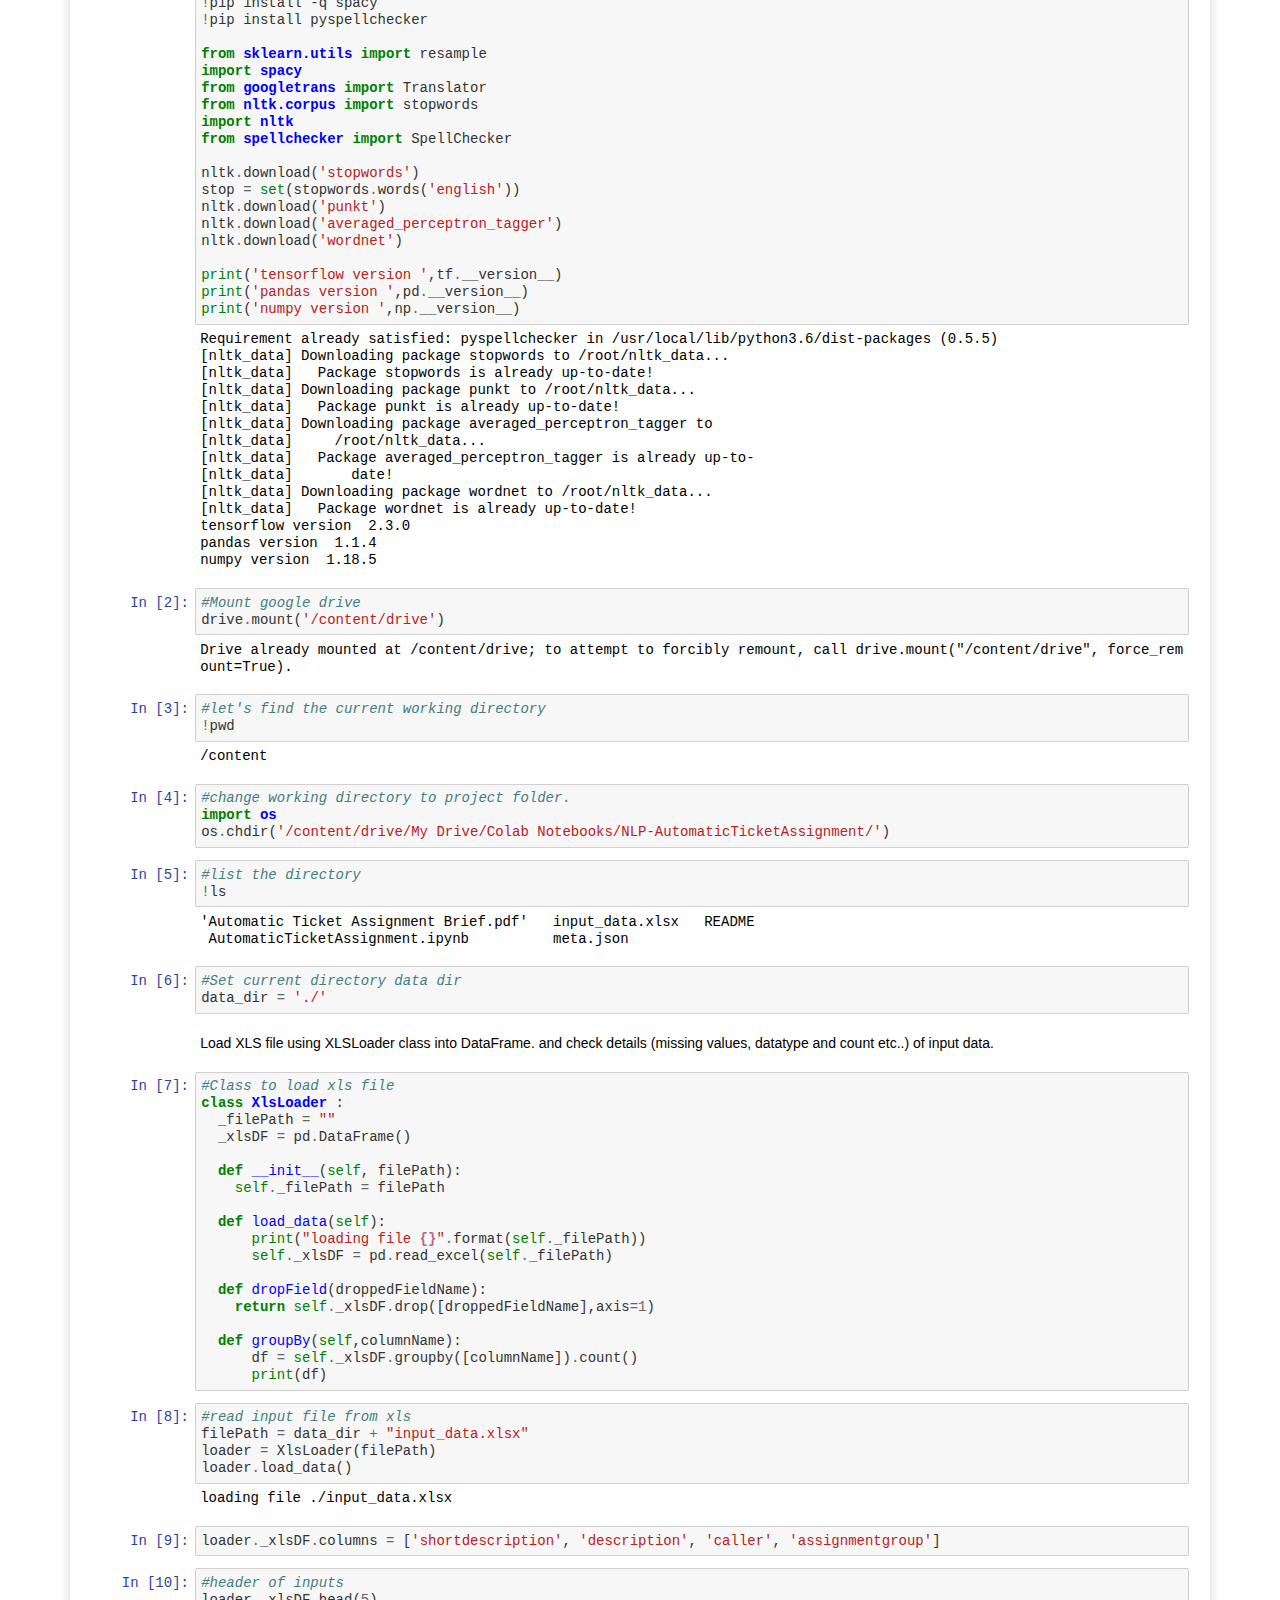
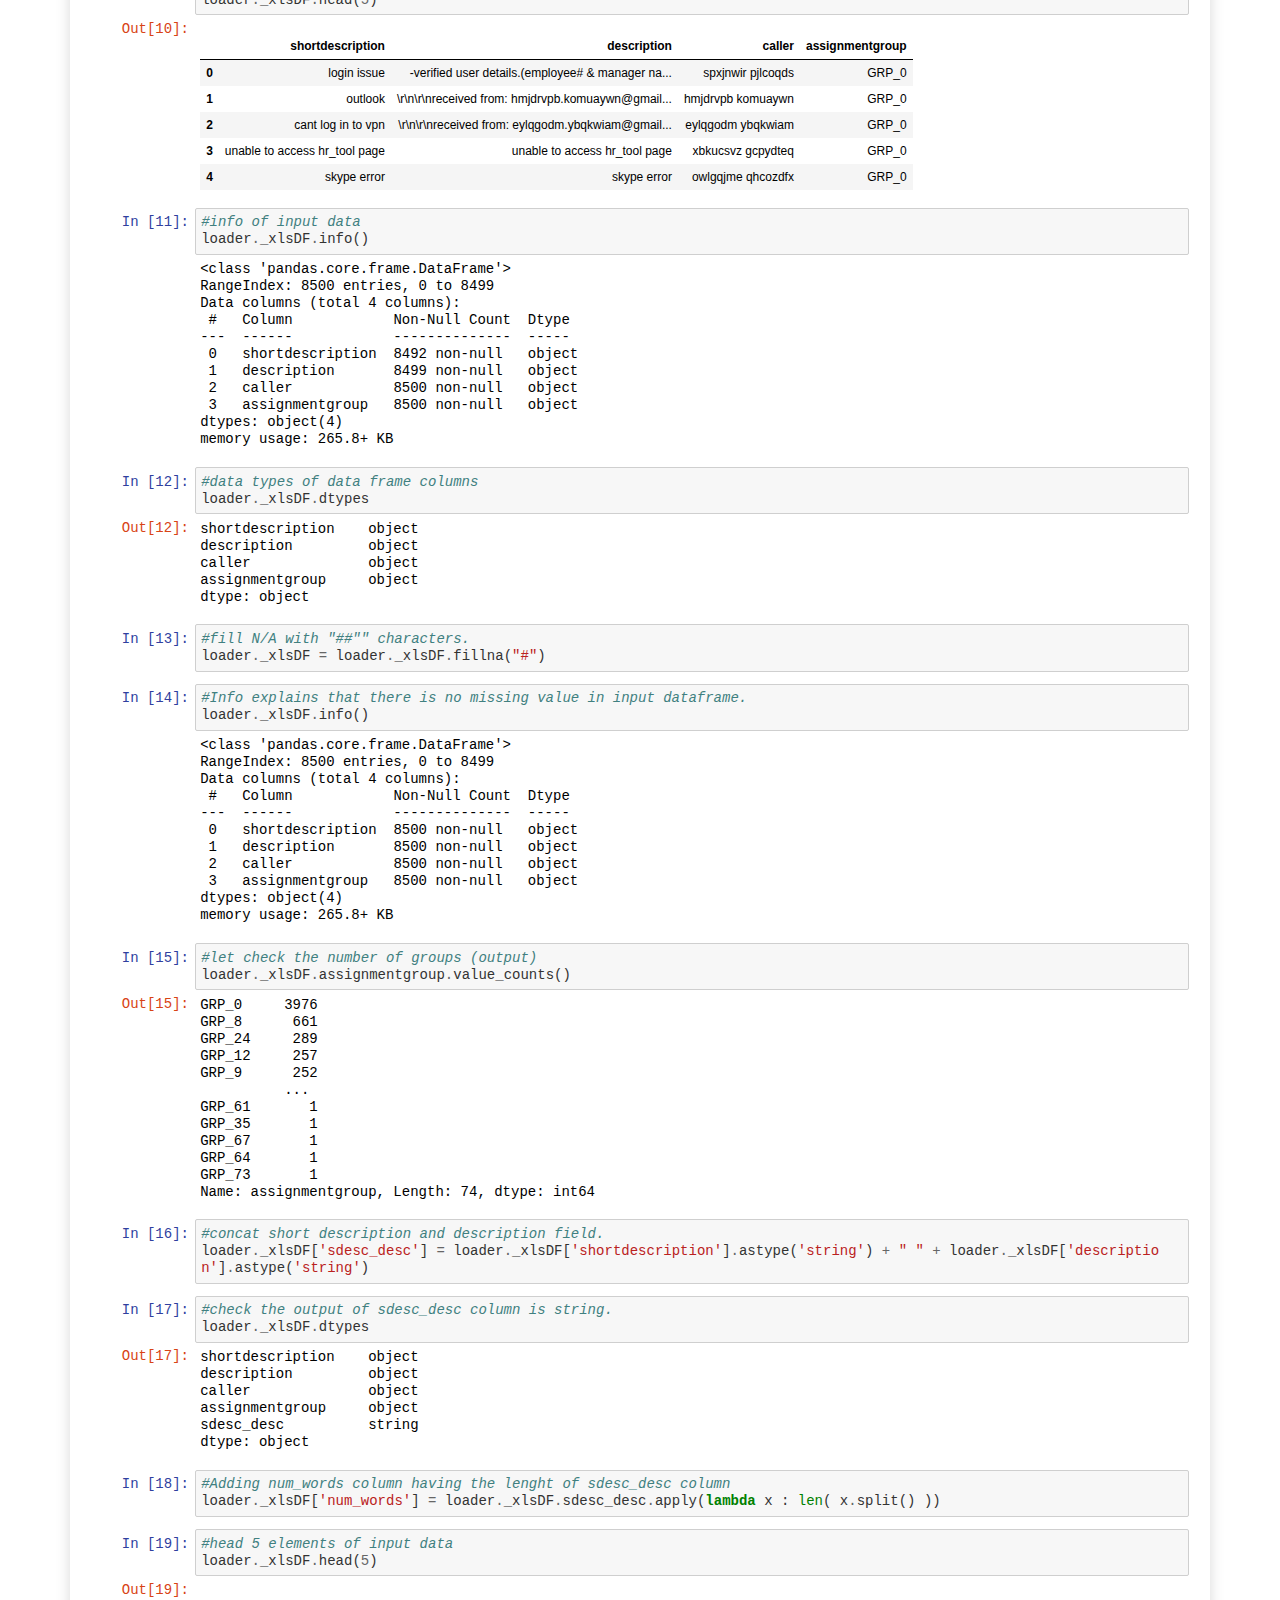
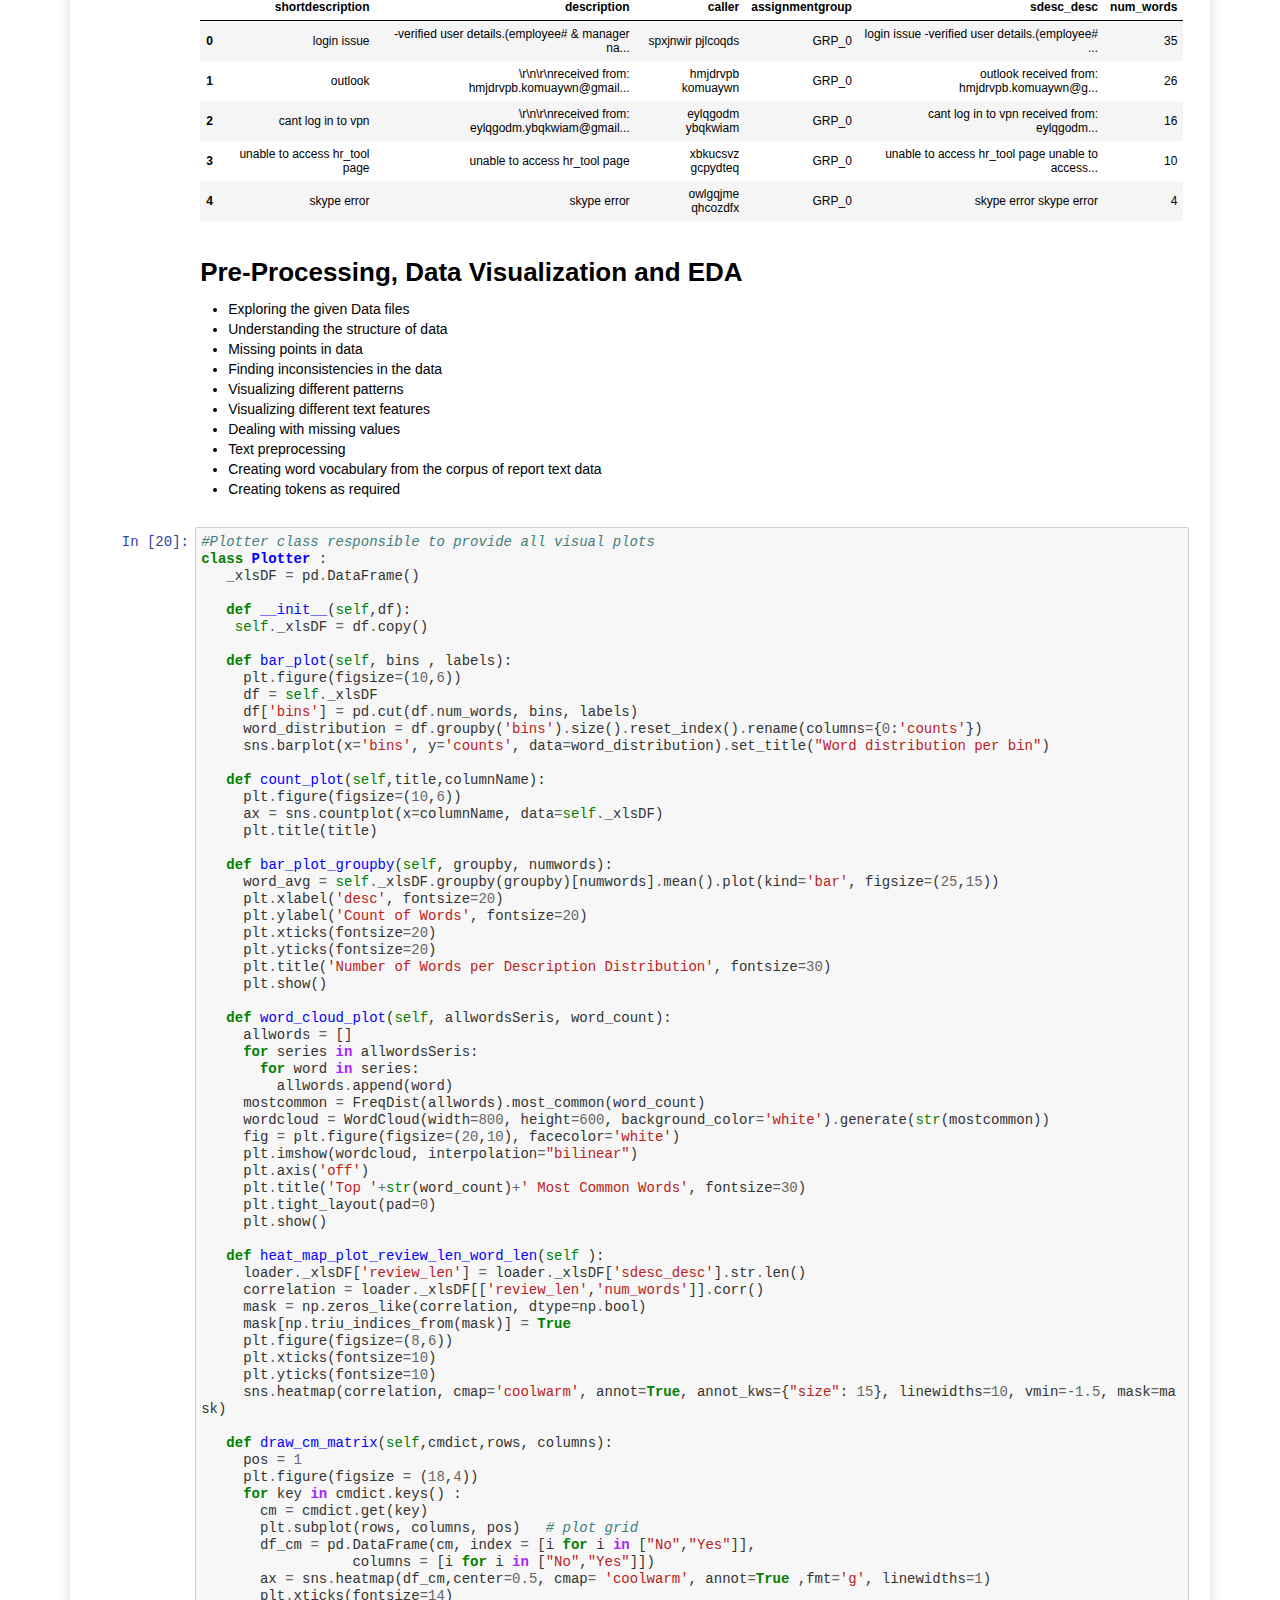
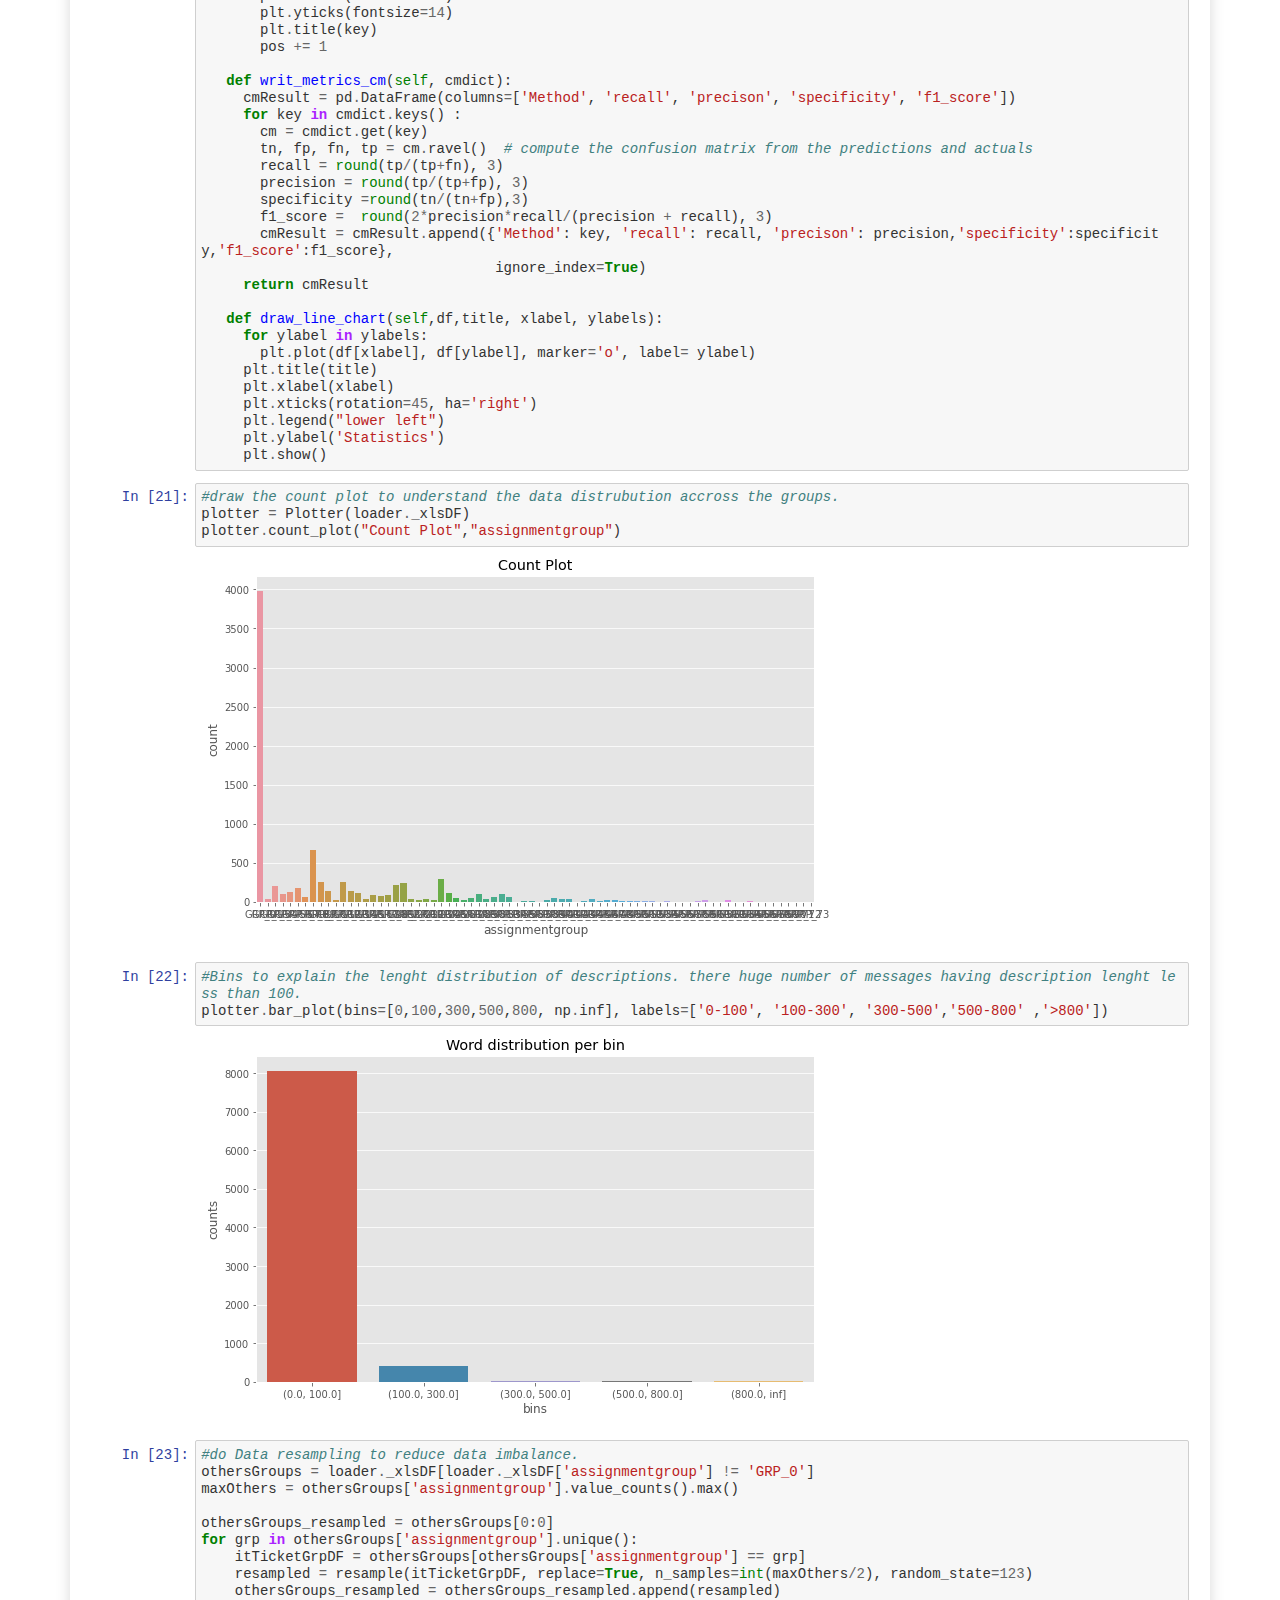
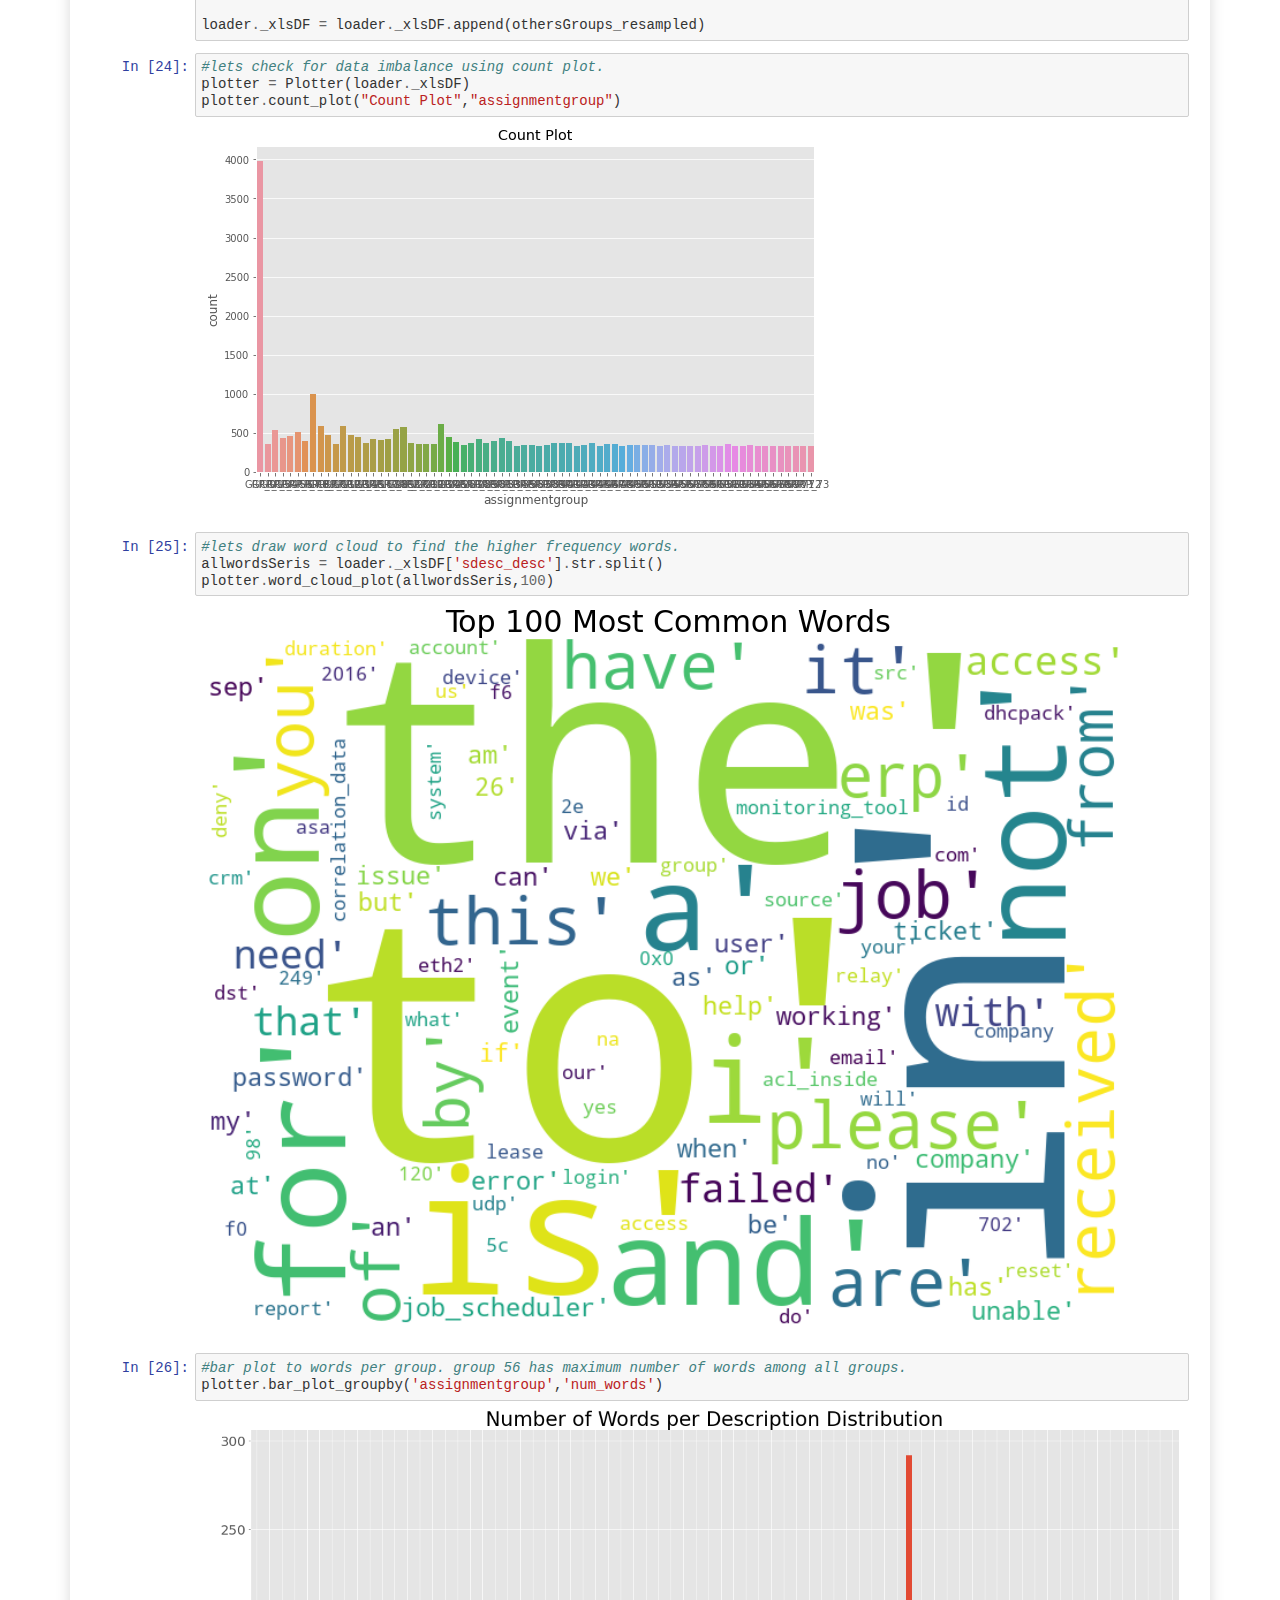
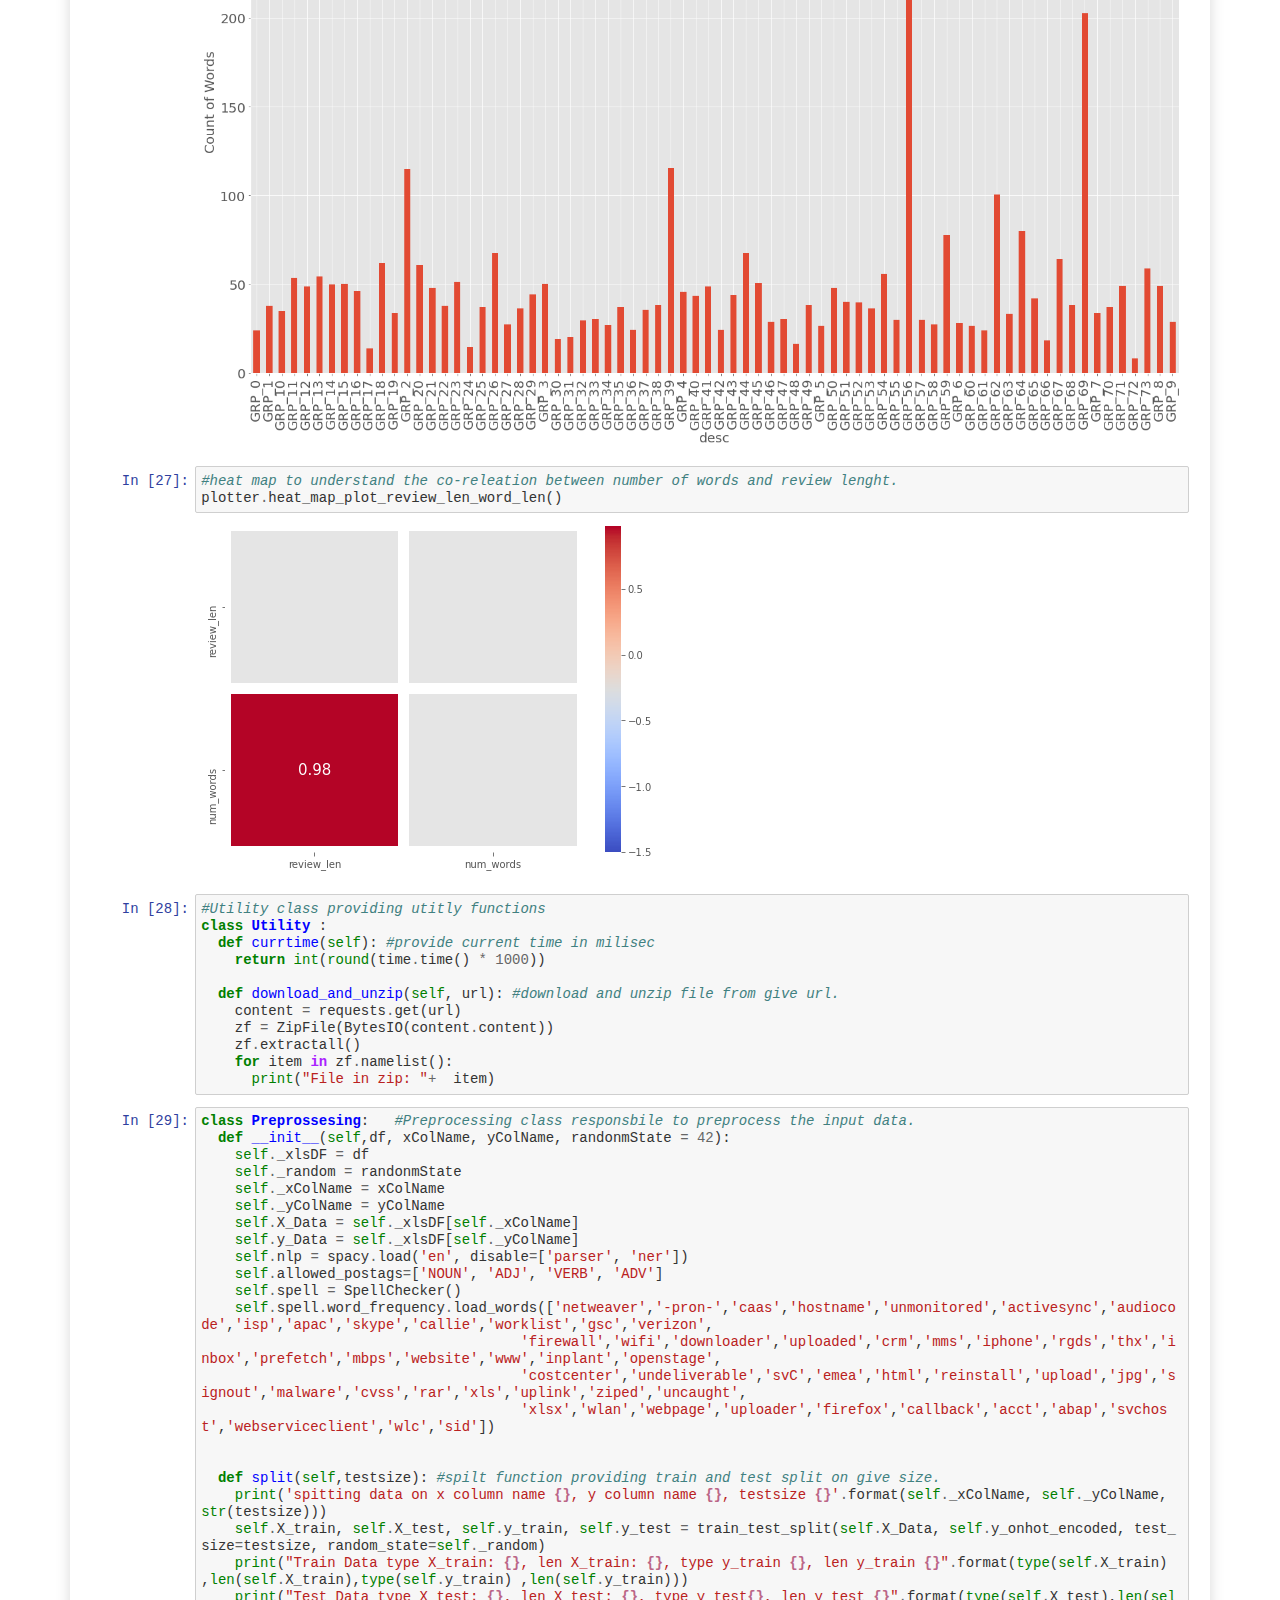
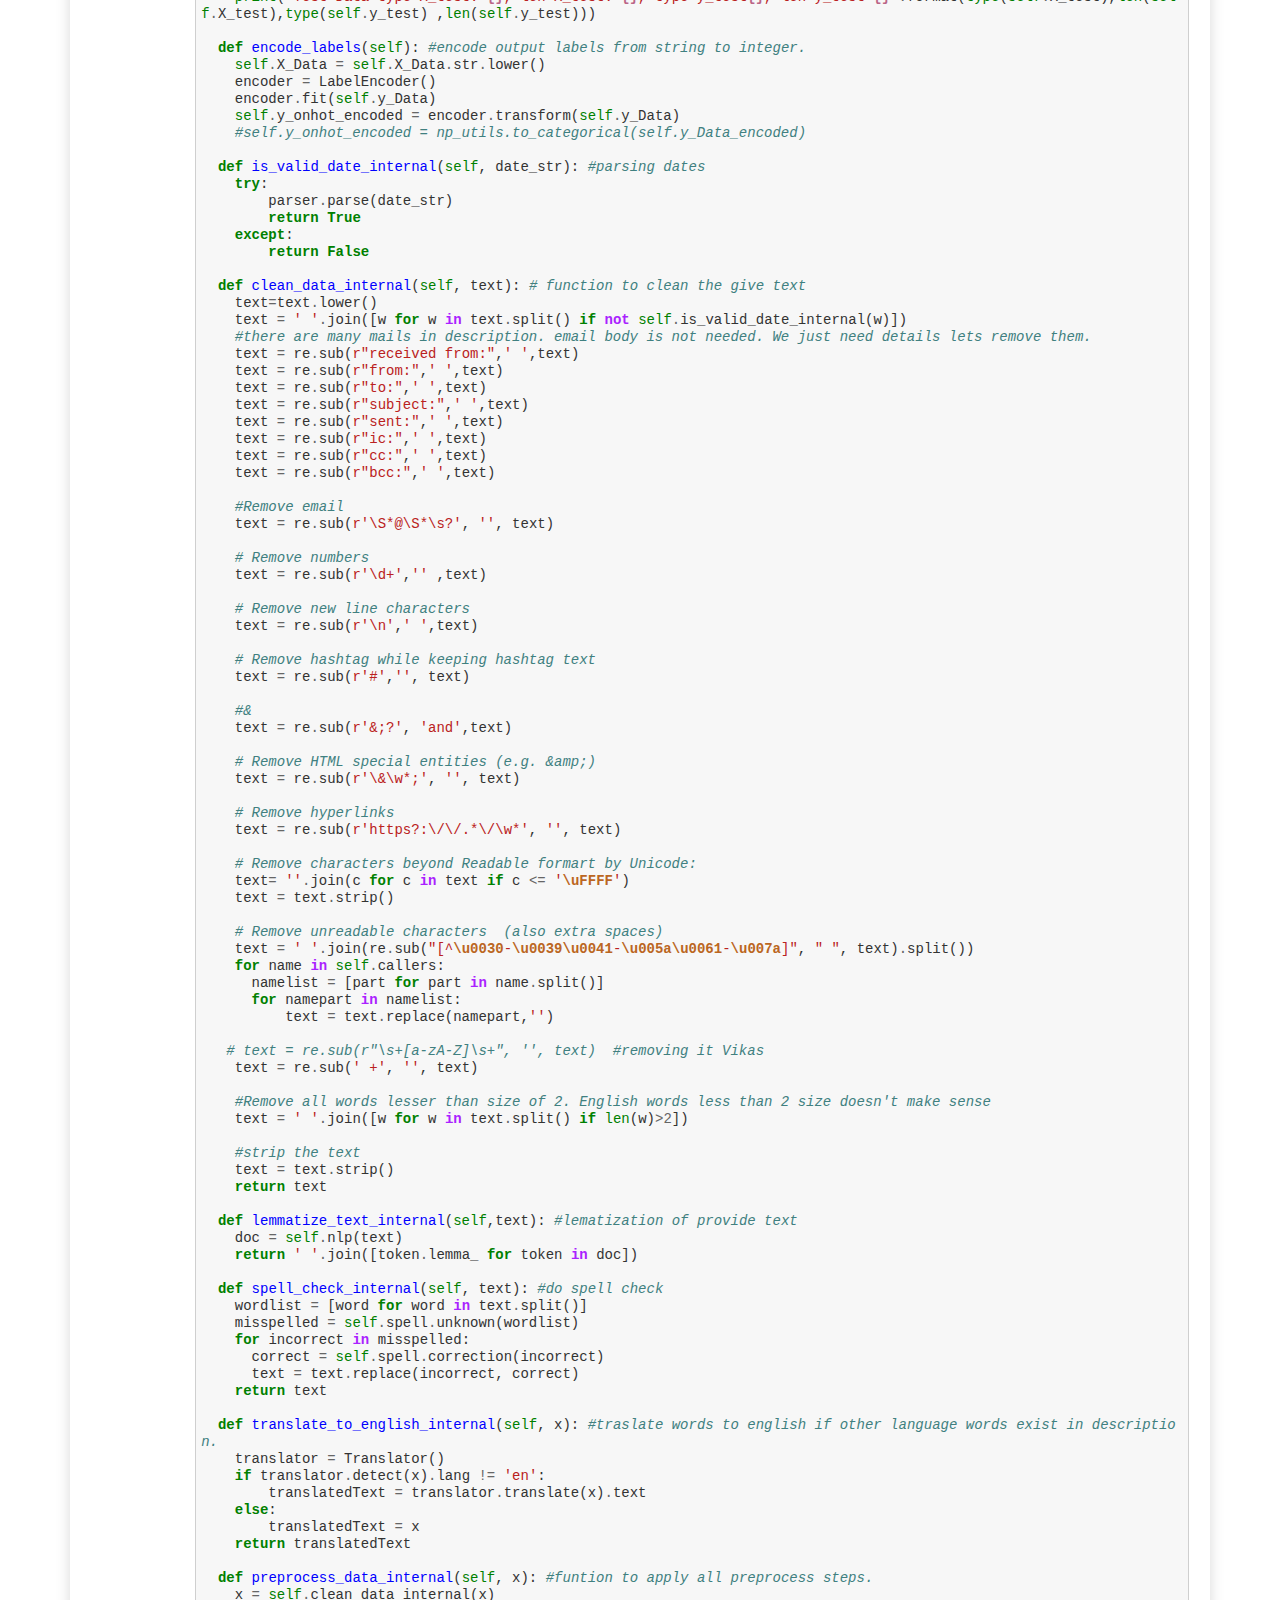
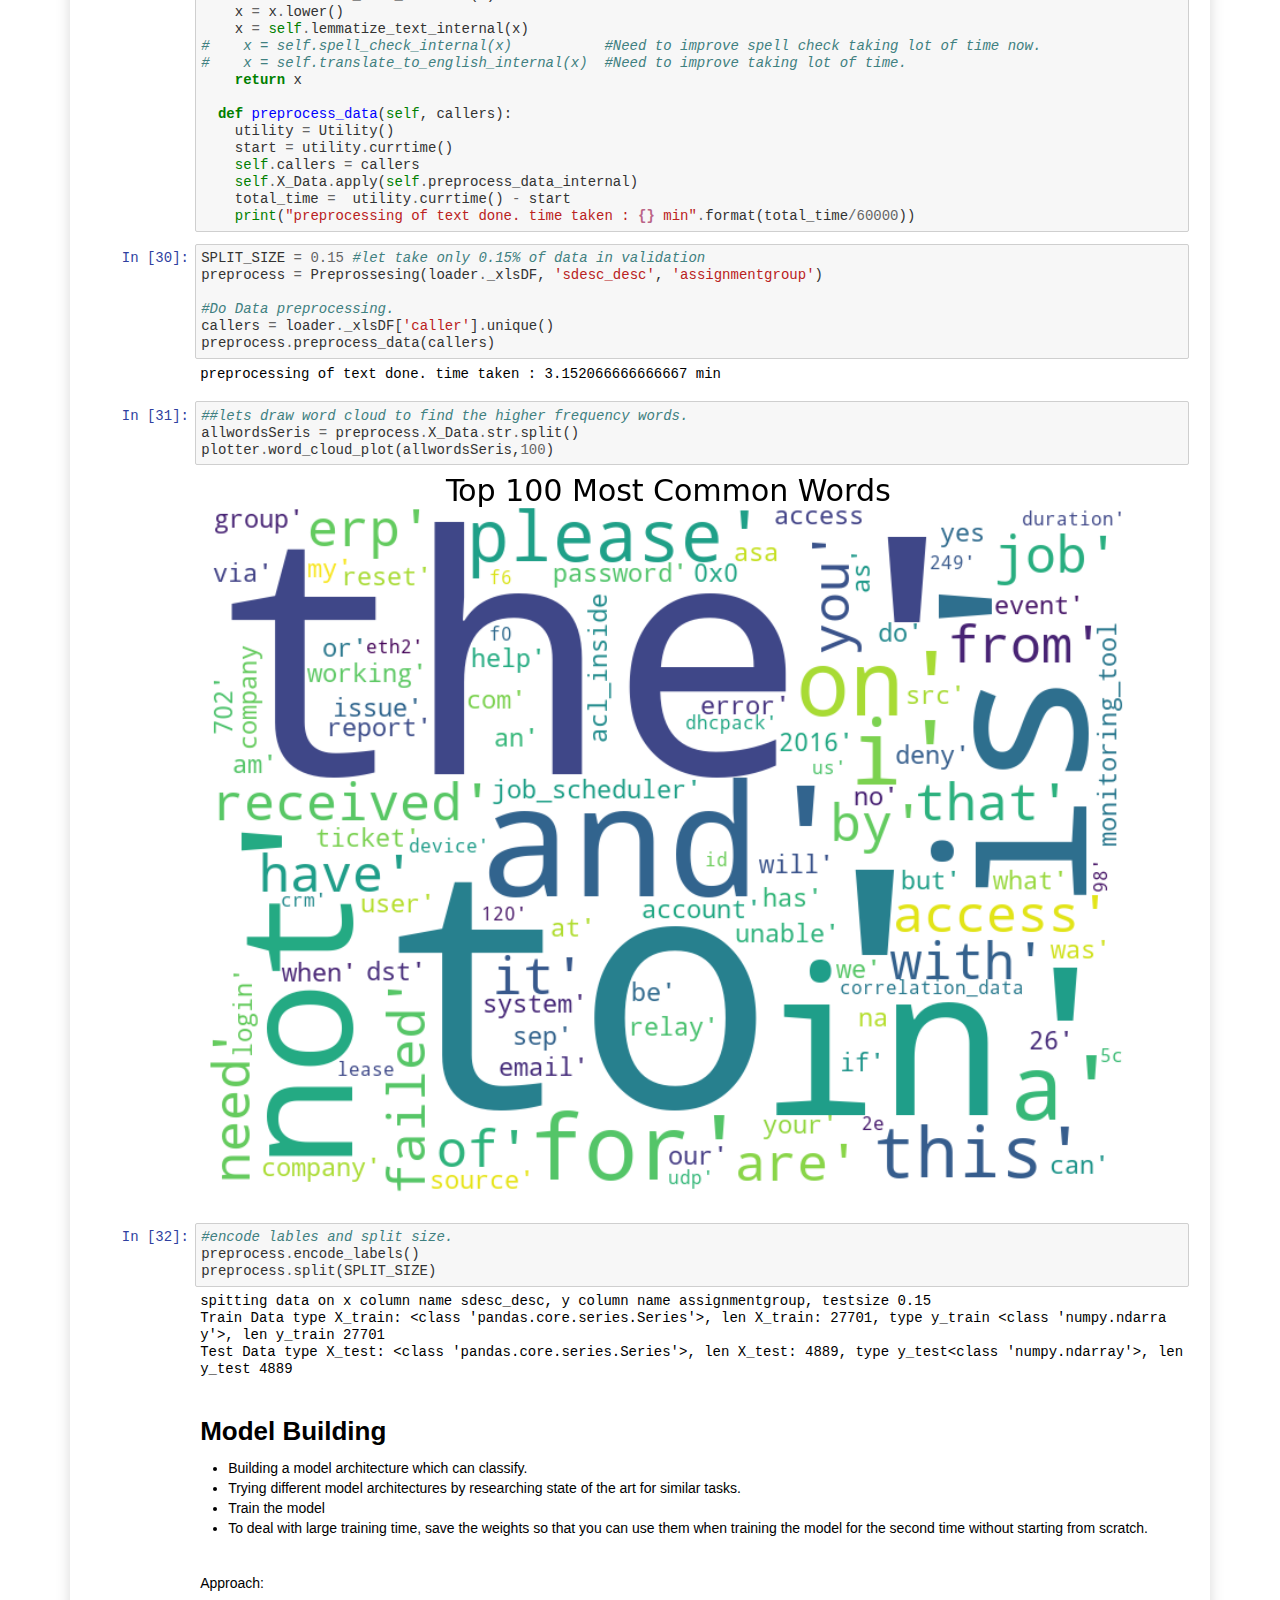
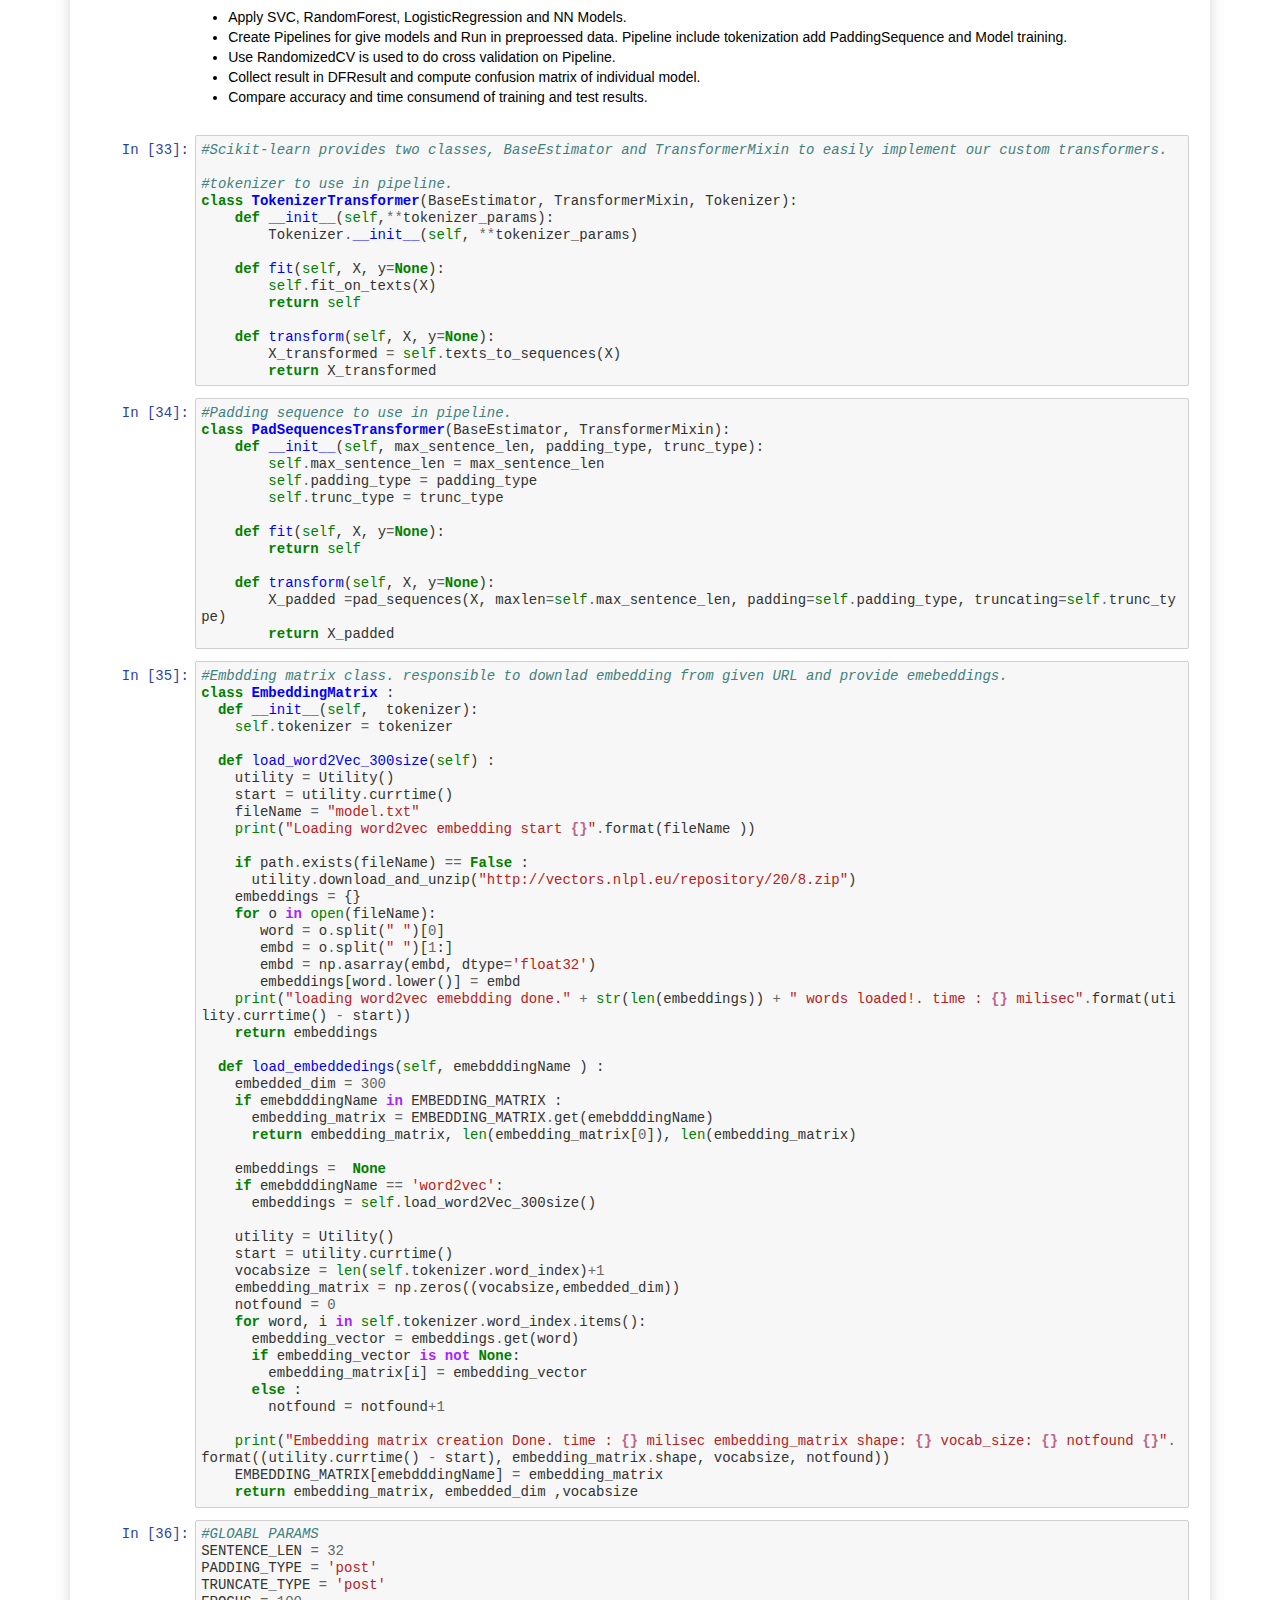
==== commit 09dddb74: "Adding resampling to improve accuracy" ====
--- a/AutomaticTicketAssignment.html
+++ b/AutomaticTicketAssignment.html
@@ -13086,7 +13086,7 @@
 <div class="cell border-box-sizing text_cell rendered"><div class="prompt input_prompt">
 </div><div class="inner_cell">
 <div class="text_cell_render border-box-sizing rendered_html">
-<h1 id="Automatic-Ticket-Assignment">Automatic Ticket Assignment<a class="anchor-link" href="#Automatic-Ticket-Assignment">&#182;</a></h1><h3 id="This-is-an-interim-report.-This-is-describing-our-approach-how-are-we-proceeding-on-the-give-problem.">This is an interim report. This is describing our approach how are we proceeding on the give problem.<a class="anchor-link" href="#This-is-an-interim-report.-This-is-describing-our-approach-how-are-we-proceeding-on-the-give-problem.">&#182;</a></h3><h3 id="Also-in-preprocessing,we-are-working-on-reducing-data-imbalance.-progressed-work-is-not-included-in-this-project-yet.">Also in preprocessing,we are working on reducing data imbalance. progressed work is not included in this project yet.<a class="anchor-link" href="#Also-in-preprocessing,we-are-working-on-reducing-data-imbalance.-progressed-work-is-not-included-in-this-project-yet.">&#182;</a></h3><h3 id="We-are-still-working-on-improving-accuracy-of-models.">We are still working on improving accuracy of models.<a class="anchor-link" href="#We-are-still-working-on-improving-accuracy-of-models.">&#182;</a></h3>
+<h1 id="Automatic-Ticket-Assignment">Automatic Ticket Assignment<a class="anchor-link" href="#Automatic-Ticket-Assignment">&#182;</a></h1><h3 id="This-is-an-interim-report.-This-is-describing-our-approach-how-are-we-proceeding-on-the-give-problem.">This is an interim report. This is describing our approach how are we proceeding on the give problem.<a class="anchor-link" href="#This-is-an-interim-report.-This-is-describing-our-approach-how-are-we-proceeding-on-the-give-problem.">&#182;</a></h3><h3 id="work-is-progress-on-reducing-data-imbalance-and-spellcheck-and-translation-of-non-english-words-in-preprocessing-phase.">work is progress on reducing data imbalance and spellcheck and translation of non english words in preprocessing phase.<a class="anchor-link" href="#work-is-progress-on-reducing-data-imbalance-and-spellcheck-and-translation-of-non-english-words-in-preprocessing-phase.">&#182;</a></h3><h3 id="work-in-progress-Improving-accuracy-tuning-hyper-paramters-of-models-in-training-model-phase.">work in progress Improving accuracy tuning hyper paramters of models in training model phase.<a class="anchor-link" href="#work-in-progress-Improving-accuracy-tuning-hyper-paramters-of-models-in-training-model-phase.">&#182;</a></h3>
 </div>
 </div>
 </div>
@@ -13112,7 +13112,7 @@
 </div>
 <div class="cell border-box-sizing code_cell rendered">
 <div class="input">
-<div class="prompt input_prompt">In&nbsp;[50]:</div>
+<div class="prompt input_prompt">In&nbsp;[1]:</div>
 <div class="inner_cell">
     <div class="input_area">
 <div class=" highlight hl-ipython3"><pre><span></span><span class="c1">#All packages used in this project</span>
@@ -13170,6 +13170,7 @@
 <span class="o">!</span>pip install -q spacy 
 <span class="o">!</span>pip install pyspellchecker
 
+<span class="kn">from</span> <span class="nn">sklearn.utils</span> <span class="k">import</span> <span class="n">resample</span>
 <span class="kn">import</span> <span class="nn">spacy</span>
 <span class="kn">from</span> <span class="nn">googletrans</span> <span class="k">import</span> <span class="n">Translator</span>
 <span class="kn">from</span> <span class="nn">nltk.corpus</span> <span class="k">import</span> <span class="n">stopwords</span>
@@ -13225,7 +13226,7 @@
 </div>
 <div class="cell border-box-sizing code_cell rendered">
 <div class="input">
-<div class="prompt input_prompt">In&nbsp;[51]:</div>
+<div class="prompt input_prompt">In&nbsp;[2]:</div>
 <div class="inner_cell">
     <div class="input_area">
 <div class=" highlight hl-ipython3"><pre><span></span><span class="c1">#Mount google drive</span>
@@ -13257,7 +13258,7 @@
 </div>
 <div class="cell border-box-sizing code_cell rendered">
 <div class="input">
-<div class="prompt input_prompt">In&nbsp;[52]:</div>
+<div class="prompt input_prompt">In&nbsp;[3]:</div>
 <div class="inner_cell">
     <div class="input_area">
 <div class=" highlight hl-ipython3"><pre><span></span><span class="c1">#let&#39;s find the current working directory</span>
@@ -13278,7 +13279,7 @@
 
 
 <div class="output_subarea output_stream output_stdout output_text">
-<pre>/content/drive/My Drive/Colab Notebooks/NLP-AutomaticTicketAssignment
+<pre>/content
 </pre>
 </div>
 </div>
@@ -13289,7 +13290,7 @@
 </div>
 <div class="cell border-box-sizing code_cell rendered">
 <div class="input">
-<div class="prompt input_prompt">In&nbsp;[53]:</div>
+<div class="prompt input_prompt">In&nbsp;[4]:</div>
 <div class="inner_cell">
     <div class="input_area">
 <div class=" highlight hl-ipython3"><pre><span></span><span class="c1">#change working directory to project folder.</span>
@@ -13304,7 +13305,7 @@
 </div>
 <div class="cell border-box-sizing code_cell rendered">
 <div class="input">
-<div class="prompt input_prompt">In&nbsp;[54]:</div>
+<div class="prompt input_prompt">In&nbsp;[5]:</div>
 <div class="inner_cell">
     <div class="input_area">
 <div class=" highlight hl-ipython3"><pre><span></span><span class="c1">#list the directory</span>
@@ -13325,8 +13326,8 @@
 
 
 <div class="output_subarea output_stream output_stdout output_text">
-<pre>&#39;Automatic Ticket Assignment Brief.pdf&#39;   input_data.xlsx   model.bin   README
- AutomaticTicketAssignment.ipynb	  meta.json	    model.txt
+<pre>&#39;Automatic Ticket Assignment Brief.pdf&#39;   input_data.xlsx   README
+ AutomaticTicketAssignment.ipynb	  meta.json
 </pre>
 </div>
 </div>
@@ -13337,7 +13338,7 @@
 </div>
 <div class="cell border-box-sizing code_cell rendered">
 <div class="input">
-<div class="prompt input_prompt">In&nbsp;[55]:</div>
+<div class="prompt input_prompt">In&nbsp;[6]:</div>
 <div class="inner_cell">
     <div class="input_area">
 <div class=" highlight hl-ipython3"><pre><span></span><span class="c1">#Set current directory data dir</span>
@@ -13359,7 +13360,7 @@
 </div>
 <div class="cell border-box-sizing code_cell rendered">
 <div class="input">
-<div class="prompt input_prompt">In&nbsp;[56]:</div>
+<div class="prompt input_prompt">In&nbsp;[7]:</div>
 <div class="inner_cell">
     <div class="input_area">
 <div class=" highlight hl-ipython3"><pre><span></span><span class="c1">#Class to load xls file</span>
@@ -13389,7 +13390,7 @@
 </div>
 <div class="cell border-box-sizing code_cell rendered">
 <div class="input">
-<div class="prompt input_prompt">In&nbsp;[57]:</div>
+<div class="prompt input_prompt">In&nbsp;[8]:</div>
 <div class="inner_cell">
     <div class="input_area">
 <div class=" highlight hl-ipython3"><pre><span></span><span class="c1">#read input file from xls </span>
@@ -13423,7 +13424,7 @@
 </div>
 <div class="cell border-box-sizing code_cell rendered">
 <div class="input">
-<div class="prompt input_prompt">In&nbsp;[58]:</div>
+<div class="prompt input_prompt">In&nbsp;[9]:</div>
 <div class="inner_cell">
     <div class="input_area">
 <div class=" highlight hl-ipython3"><pre><span></span><span class="n">loader</span><span class="o">.</span><span class="n">_xlsDF</span><span class="o">.</span><span class="n">columns</span> <span class="o">=</span> <span class="p">[</span><span class="s1">&#39;shortdescription&#39;</span><span class="p">,</span> <span class="s1">&#39;description&#39;</span><span class="p">,</span> <span class="s1">&#39;caller&#39;</span><span class="p">,</span> <span class="s1">&#39;assignmentgroup&#39;</span><span class="p">]</span>
@@ -13436,7 +13437,7 @@
 </div>
 <div class="cell border-box-sizing code_cell rendered">
 <div class="input">
-<div class="prompt input_prompt">In&nbsp;[59]:</div>
+<div class="prompt input_prompt">In&nbsp;[10]:</div>
 <div class="inner_cell">
     <div class="input_area">
 <div class=" highlight hl-ipython3"><pre><span></span><span class="c1">#header of inputs</span>
@@ -13453,7 +13454,7 @@
 
 <div class="output_area">
 
-    <div class="prompt output_prompt">Out[59]:</div>
+    <div class="prompt output_prompt">Out[10]:</div>
 
 
 
@@ -13531,7 +13532,7 @@
 </div>
 <div class="cell border-box-sizing code_cell rendered">
 <div class="input">
-<div class="prompt input_prompt">In&nbsp;[60]:</div>
+<div class="prompt input_prompt">In&nbsp;[11]:</div>
 <div class="inner_cell">
     <div class="input_area">
 <div class=" highlight hl-ipython3"><pre><span></span><span class="c1">#info of input data</span>
@@ -13573,7 +13574,7 @@
 </div>
 <div class="cell border-box-sizing code_cell rendered">
 <div class="input">
-<div class="prompt input_prompt">In&nbsp;[61]:</div>
+<div class="prompt input_prompt">In&nbsp;[12]:</div>
 <div class="inner_cell">
     <div class="input_area">
 <div class=" highlight hl-ipython3"><pre><span></span><span class="c1">#data types of data frame columns</span>
@@ -13590,7 +13591,7 @@
 
 <div class="output_area">
 
-    <div class="prompt output_prompt">Out[61]:</div>
+    <div class="prompt output_prompt">Out[12]:</div>
 
 
 
@@ -13611,7 +13612,7 @@
 </div>
 <div class="cell border-box-sizing code_cell rendered">
 <div class="input">
-<div class="prompt input_prompt">In&nbsp;[62]:</div>
+<div class="prompt input_prompt">In&nbsp;[13]:</div>
 <div class="inner_cell">
     <div class="input_area">
 <div class=" highlight hl-ipython3"><pre><span></span><span class="c1">#fill N/A with &quot;##&quot;&quot; characters.</span>
@@ -13625,7 +13626,7 @@
 </div>
 <div class="cell border-box-sizing code_cell rendered">
 <div class="input">
-<div class="prompt input_prompt">In&nbsp;[63]:</div>
+<div class="prompt input_prompt">In&nbsp;[14]:</div>
 <div class="inner_cell">
     <div class="input_area">
 <div class=" highlight hl-ipython3"><pre><span></span><span class="c1">#Info explains that there is no missing value in input dataframe.</span>
@@ -13667,7 +13668,7 @@
 </div>
 <div class="cell border-box-sizing code_cell rendered">
 <div class="input">
-<div class="prompt input_prompt">In&nbsp;[64]:</div>
+<div class="prompt input_prompt">In&nbsp;[15]:</div>
 <div class="inner_cell">
     <div class="input_area">
 <div class=" highlight hl-ipython3"><pre><span></span><span class="c1">#let check the number of groups (output)</span>
@@ -13684,7 +13685,7 @@
 
 <div class="output_area">
 
-    <div class="prompt output_prompt">Out[64]:</div>
+    <div class="prompt output_prompt">Out[15]:</div>
 
 
 
@@ -13696,11 +13697,11 @@
 GRP_12     257
 GRP_9      252
           ... 
-GRP_73       1
-GRP_70       1
-GRP_64       1
+GRP_61       1
 GRP_35       1
 GRP_67       1
+GRP_64       1
+GRP_73       1
 Name: assignmentgroup, Length: 74, dtype: int64</pre>
 </div>
 
@@ -13712,7 +13713,7 @@
 </div>
 <div class="cell border-box-sizing code_cell rendered">
 <div class="input">
-<div class="prompt input_prompt">In&nbsp;[65]:</div>
+<div class="prompt input_prompt">In&nbsp;[16]:</div>
 <div class="inner_cell">
     <div class="input_area">
 <div class=" highlight hl-ipython3"><pre><span></span><span class="c1">#concat short description and description field. </span>
@@ -13726,7 +13727,7 @@
 </div>
 <div class="cell border-box-sizing code_cell rendered">
 <div class="input">
-<div class="prompt input_prompt">In&nbsp;[66]:</div>
+<div class="prompt input_prompt">In&nbsp;[17]:</div>
 <div class="inner_cell">
     <div class="input_area">
 <div class=" highlight hl-ipython3"><pre><span></span><span class="c1">#check the output of sdesc_desc column is string.</span>
@@ -13743,7 +13744,7 @@
 
 <div class="output_area">
 
-    <div class="prompt output_prompt">Out[66]:</div>
+    <div class="prompt output_prompt">Out[17]:</div>
 
 
 
@@ -13765,7 +13766,7 @@
 </div>
 <div class="cell border-box-sizing code_cell rendered">
 <div class="input">
-<div class="prompt input_prompt">In&nbsp;[67]:</div>
+<div class="prompt input_prompt">In&nbsp;[18]:</div>
 <div class="inner_cell">
     <div class="input_area">
 <div class=" highlight hl-ipython3"><pre><span></span><span class="c1">#Adding num_words column having the lenght of sdesc_desc column</span>
@@ -13779,7 +13780,7 @@
 </div>
 <div class="cell border-box-sizing code_cell rendered">
 <div class="input">
-<div class="prompt input_prompt">In&nbsp;[68]:</div>
+<div class="prompt input_prompt">In&nbsp;[19]:</div>
 <div class="inner_cell">
     <div class="input_area">
 <div class=" highlight hl-ipython3"><pre><span></span><span class="c1">#head 5 elements of input data</span>
@@ -13796,7 +13797,7 @@
 
 <div class="output_area">
 
-    <div class="prompt output_prompt">Out[68]:</div>
+    <div class="prompt output_prompt">Out[19]:</div>
 
 
 
@@ -13909,7 +13910,7 @@
 </div>
 <div class="cell border-box-sizing code_cell rendered">
 <div class="input">
-<div class="prompt input_prompt">In&nbsp;[69]:</div>
+<div class="prompt input_prompt">In&nbsp;[20]:</div>
 <div class="inner_cell">
     <div class="input_area">
 <div class=" highlight hl-ipython3"><pre><span></span><span class="c1">#Plotter class responsible to provide all visual plots</span>
@@ -13966,7 +13967,7 @@
    
    <span class="k">def</span> <span class="nf">draw_cm_matrix</span><span class="p">(</span><span class="bp">self</span><span class="p">,</span><span class="n">cmdict</span><span class="p">,</span><span class="n">rows</span><span class="p">,</span> <span class="n">columns</span><span class="p">):</span>
      <span class="n">pos</span> <span class="o">=</span> <span class="mi">1</span>
-     <span class="n">plt</span><span class="o">.</span><span class="n">figure</span><span class="p">(</span><span class="n">figsize</span> <span class="o">=</span> <span class="p">(</span><span class="mi">16</span><span class="p">,</span><span class="mi">8</span><span class="p">))</span>
+     <span class="n">plt</span><span class="o">.</span><span class="n">figure</span><span class="p">(</span><span class="n">figsize</span> <span class="o">=</span> <span class="p">(</span><span class="mi">18</span><span class="p">,</span><span class="mi">4</span><span class="p">))</span>
      <span class="k">for</span> <span class="n">key</span> <span class="ow">in</span> <span class="n">cmdict</span><span class="o">.</span><span class="n">keys</span><span class="p">()</span> <span class="p">:</span>
        <span class="n">cm</span> <span class="o">=</span> <span class="n">cmdict</span><span class="o">.</span><span class="n">get</span><span class="p">(</span><span class="n">key</span><span class="p">)</span>
        <span class="n">plt</span><span class="o">.</span><span class="n">subplot</span><span class="p">(</span><span class="n">rows</span><span class="p">,</span> <span class="n">columns</span><span class="p">,</span> <span class="n">pos</span><span class="p">)</span>   <span class="c1"># plot grid</span>
@@ -14009,7 +14010,7 @@
 </div>
 <div class="cell border-box-sizing code_cell rendered">
 <div class="input">
-<div class="prompt input_prompt">In&nbsp;[70]:</div>
+<div class="prompt input_prompt">In&nbsp;[21]:</div>
 <div class="inner_cell">
     <div class="input_area">
 <div class=" highlight hl-ipython3"><pre><span></span><span class="c1">#draw the count plot to understand the data distrubution accross the groups.</span>
@@ -14033,7 +14034,7 @@
 
 
 <div class="output_png output_subarea ">
-<img src="[data-uri]
+<img src="[data-uri]
 "
 >
 </div>
@@ -14046,7 +14047,7 @@
 </div>
 <div class="cell border-box-sizing code_cell rendered">
 <div class="input">
-<div class="prompt input_prompt">In&nbsp;[71]:</div>
+<div class="prompt input_prompt">In&nbsp;[22]:</div>
 <div class="inner_cell">
     <div class="input_area">
 <div class=" highlight hl-ipython3"><pre><span></span><span class="c1">#Bins to explain the lenght distribution of descriptions. there huge number of messages having description lenght less than 100. </span>
@@ -14069,7 +14070,7 @@
 
 
 <div class="output_png output_subarea ">
-<img src="[data-uri]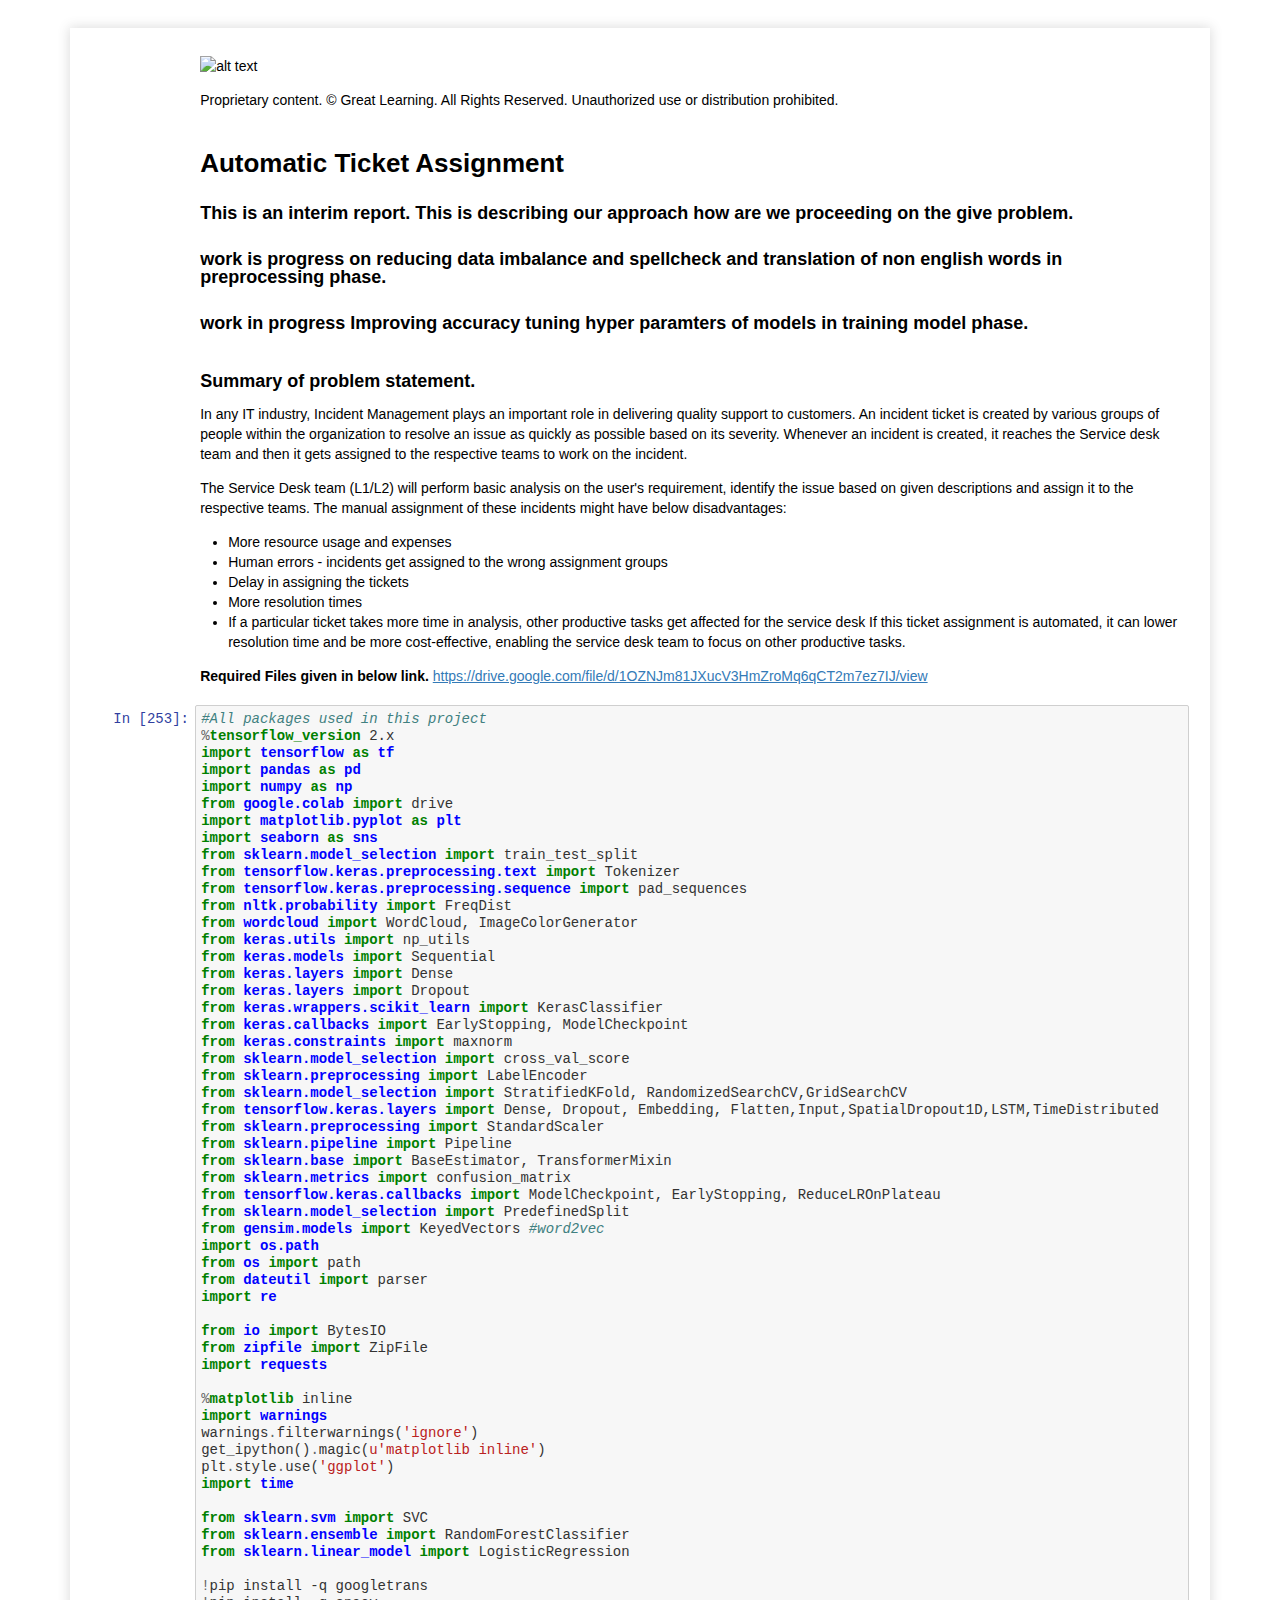
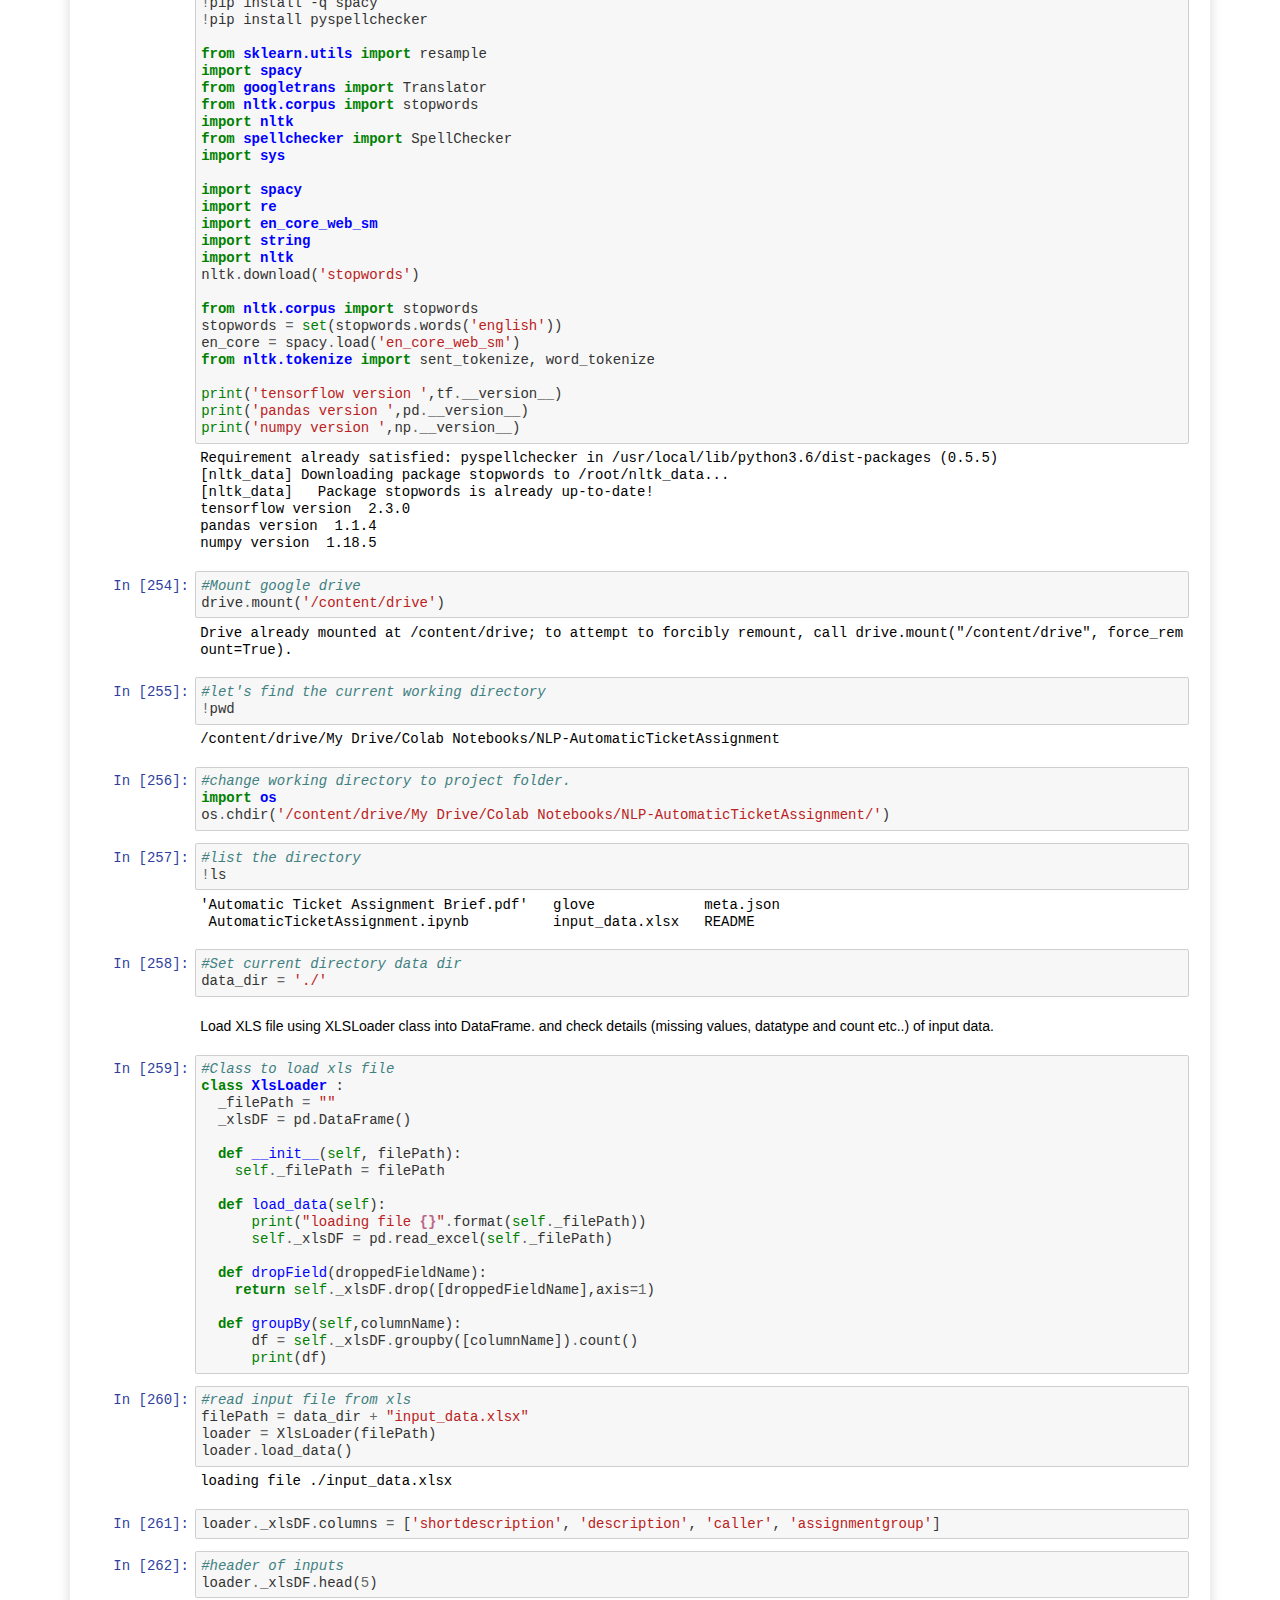
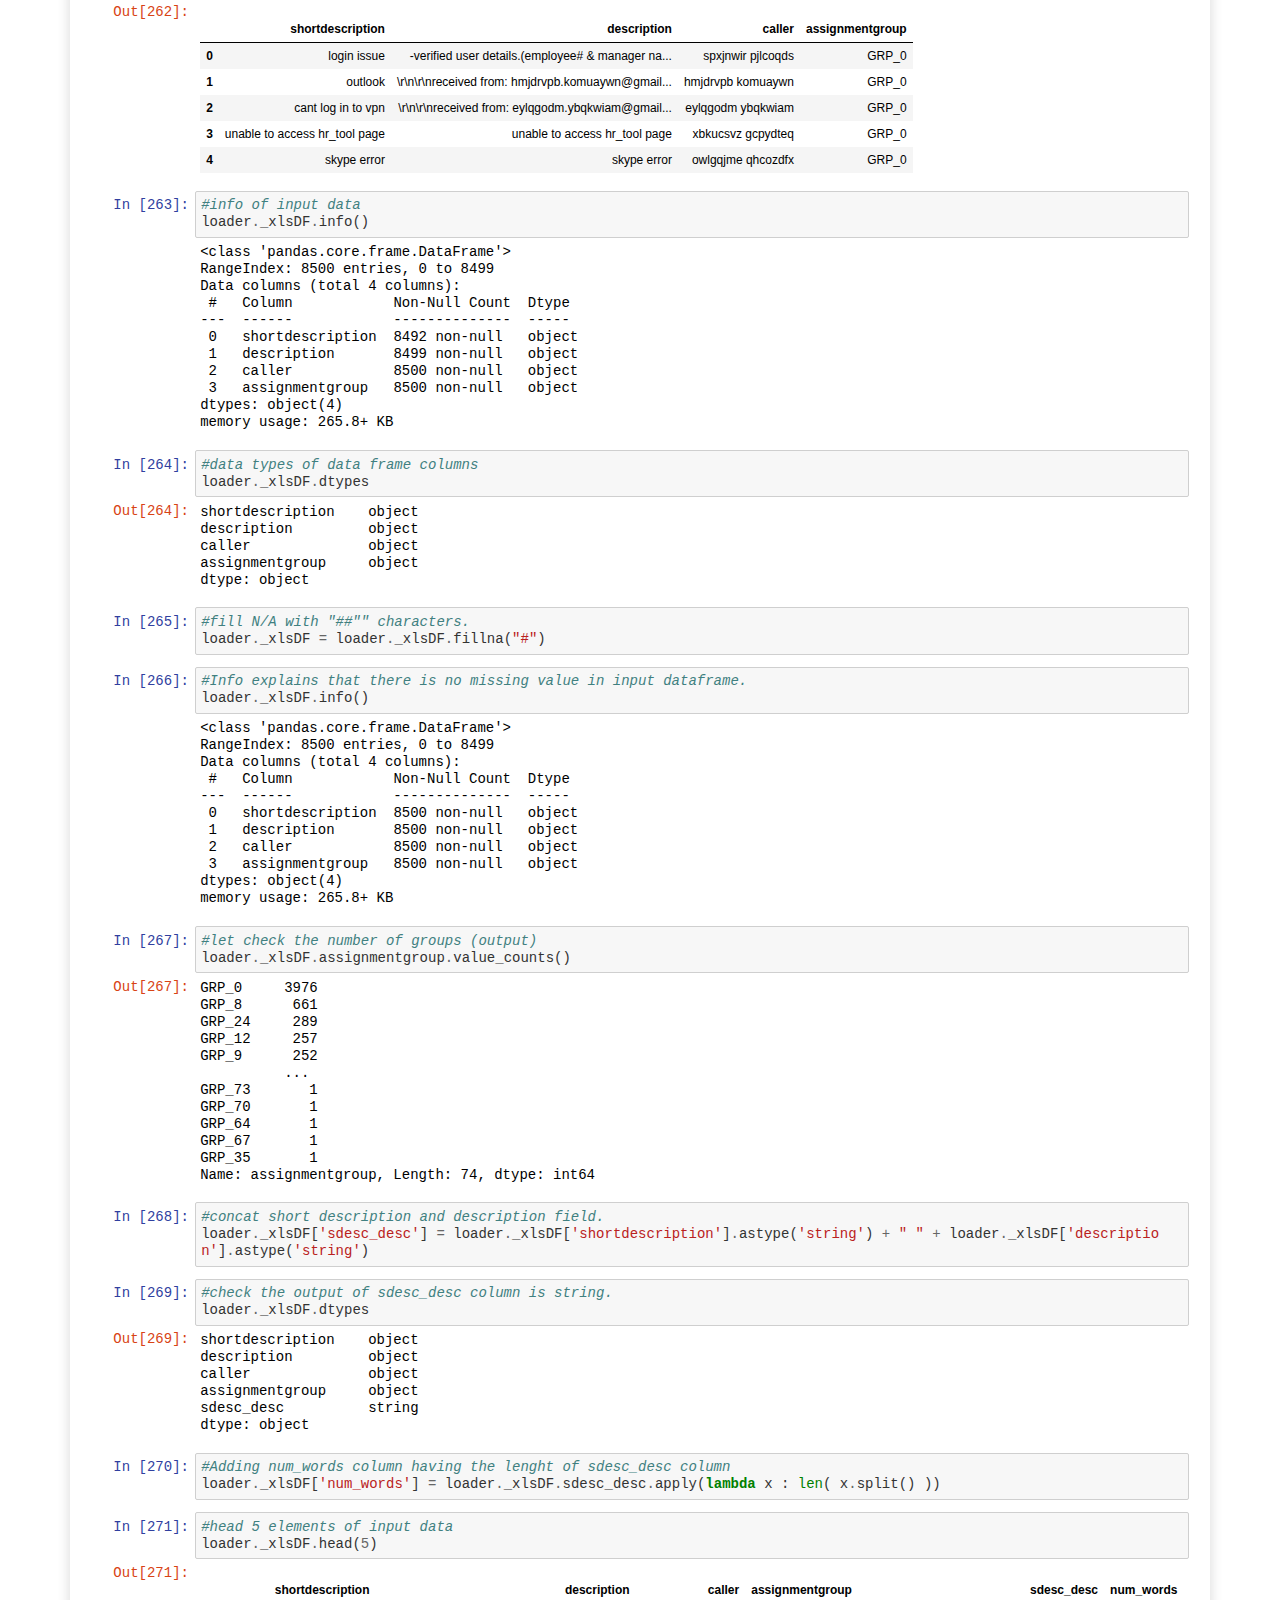
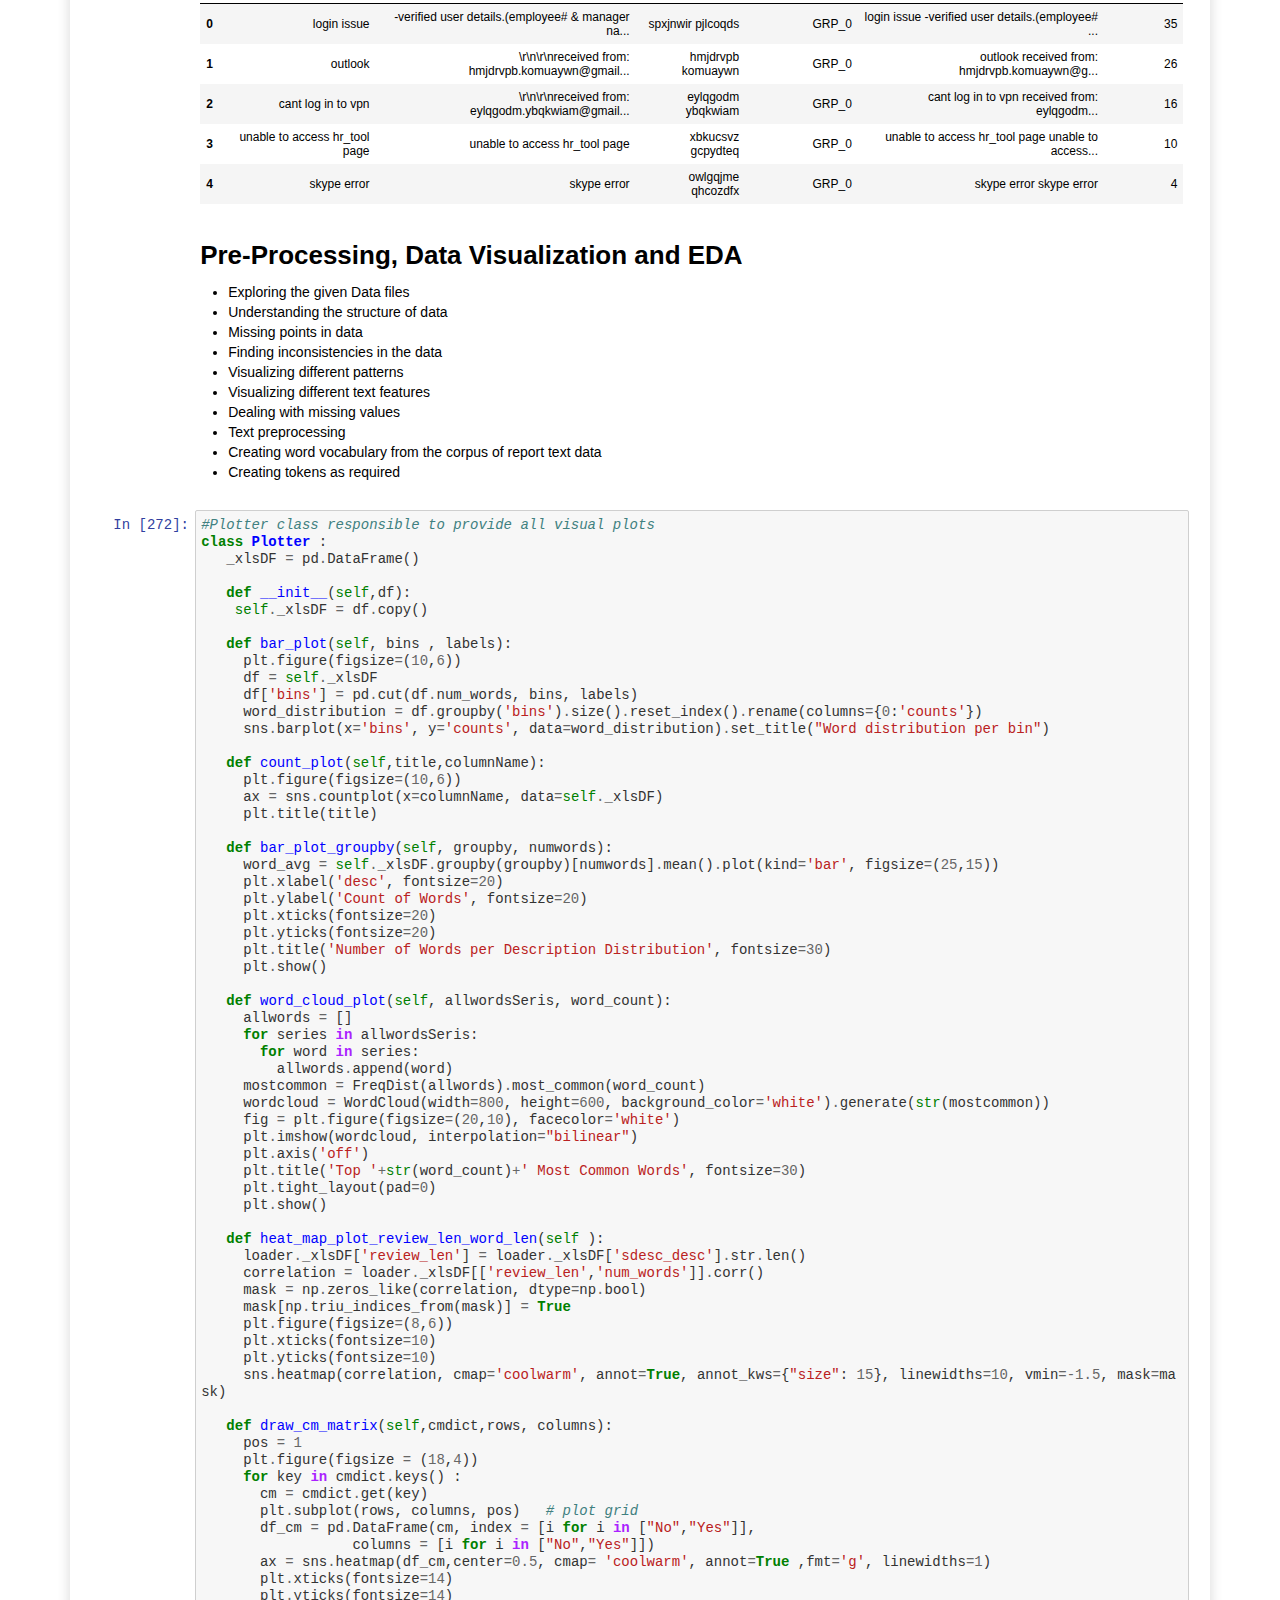
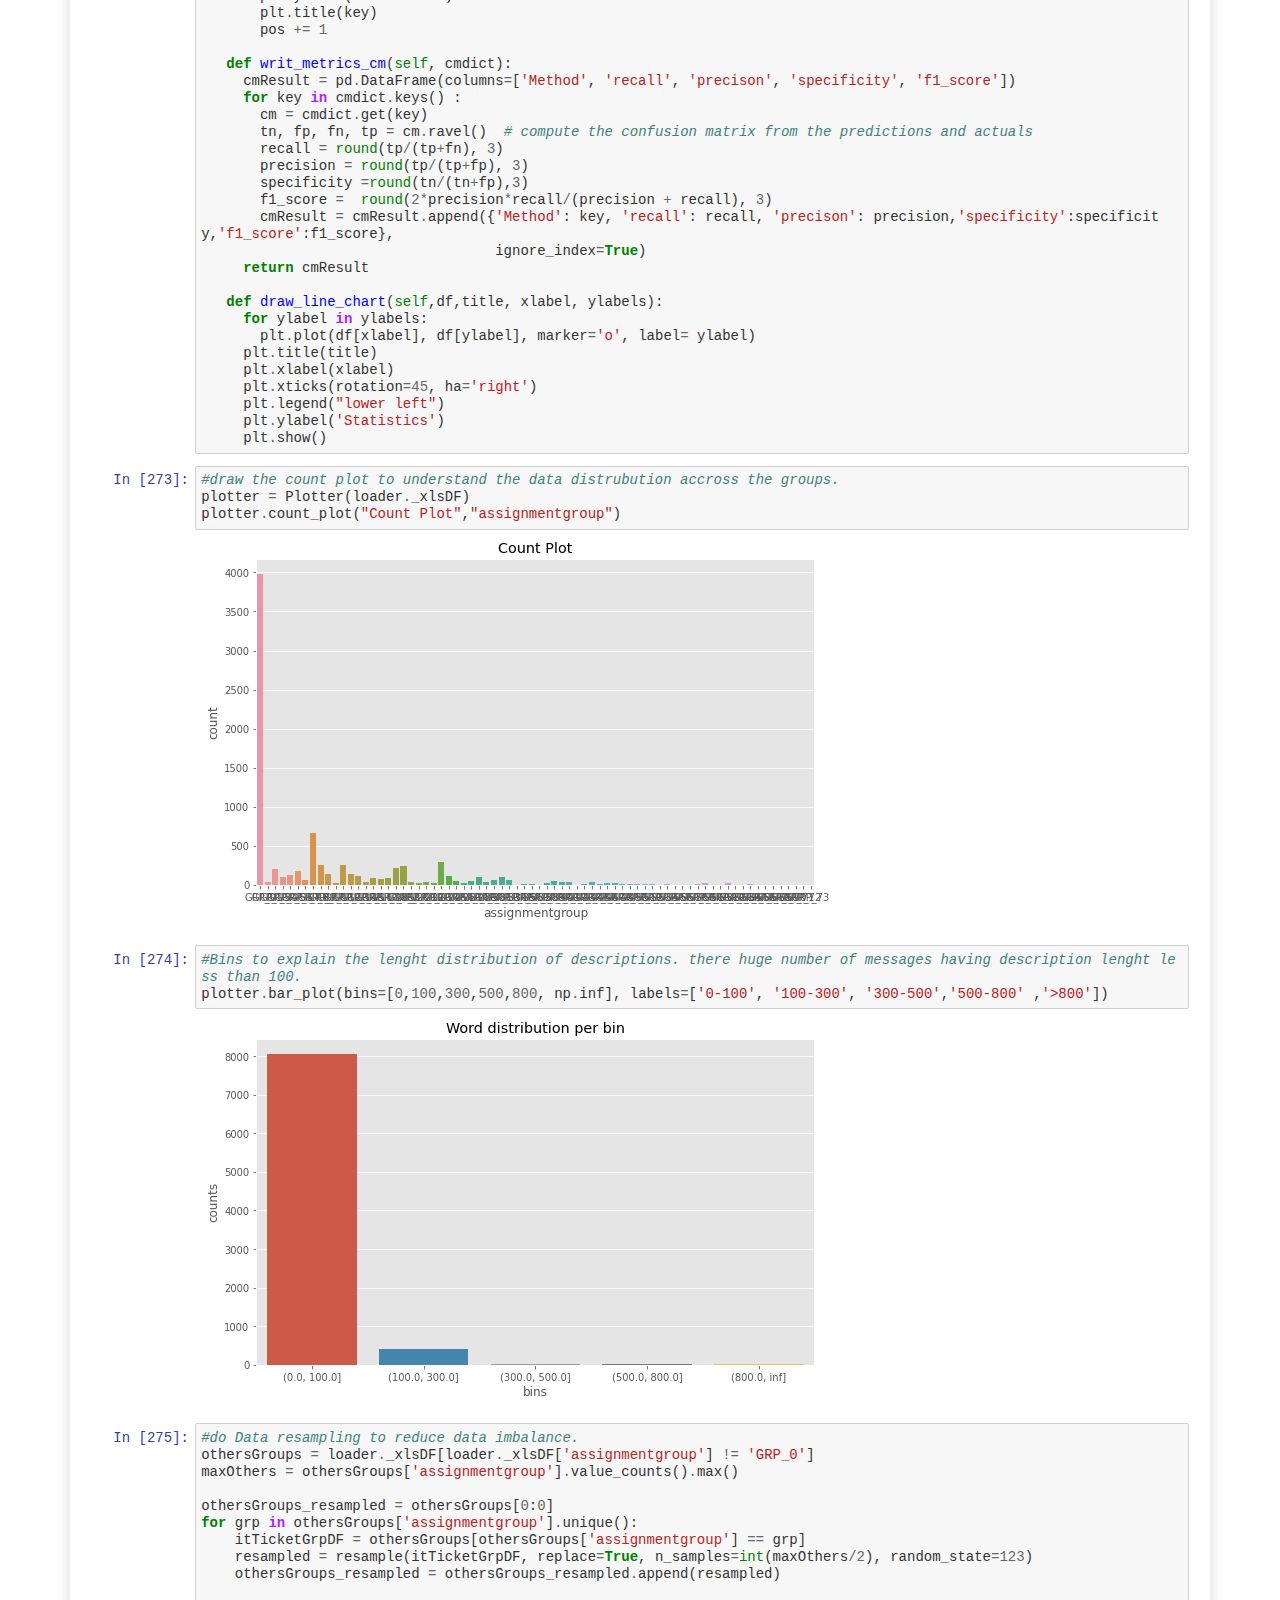
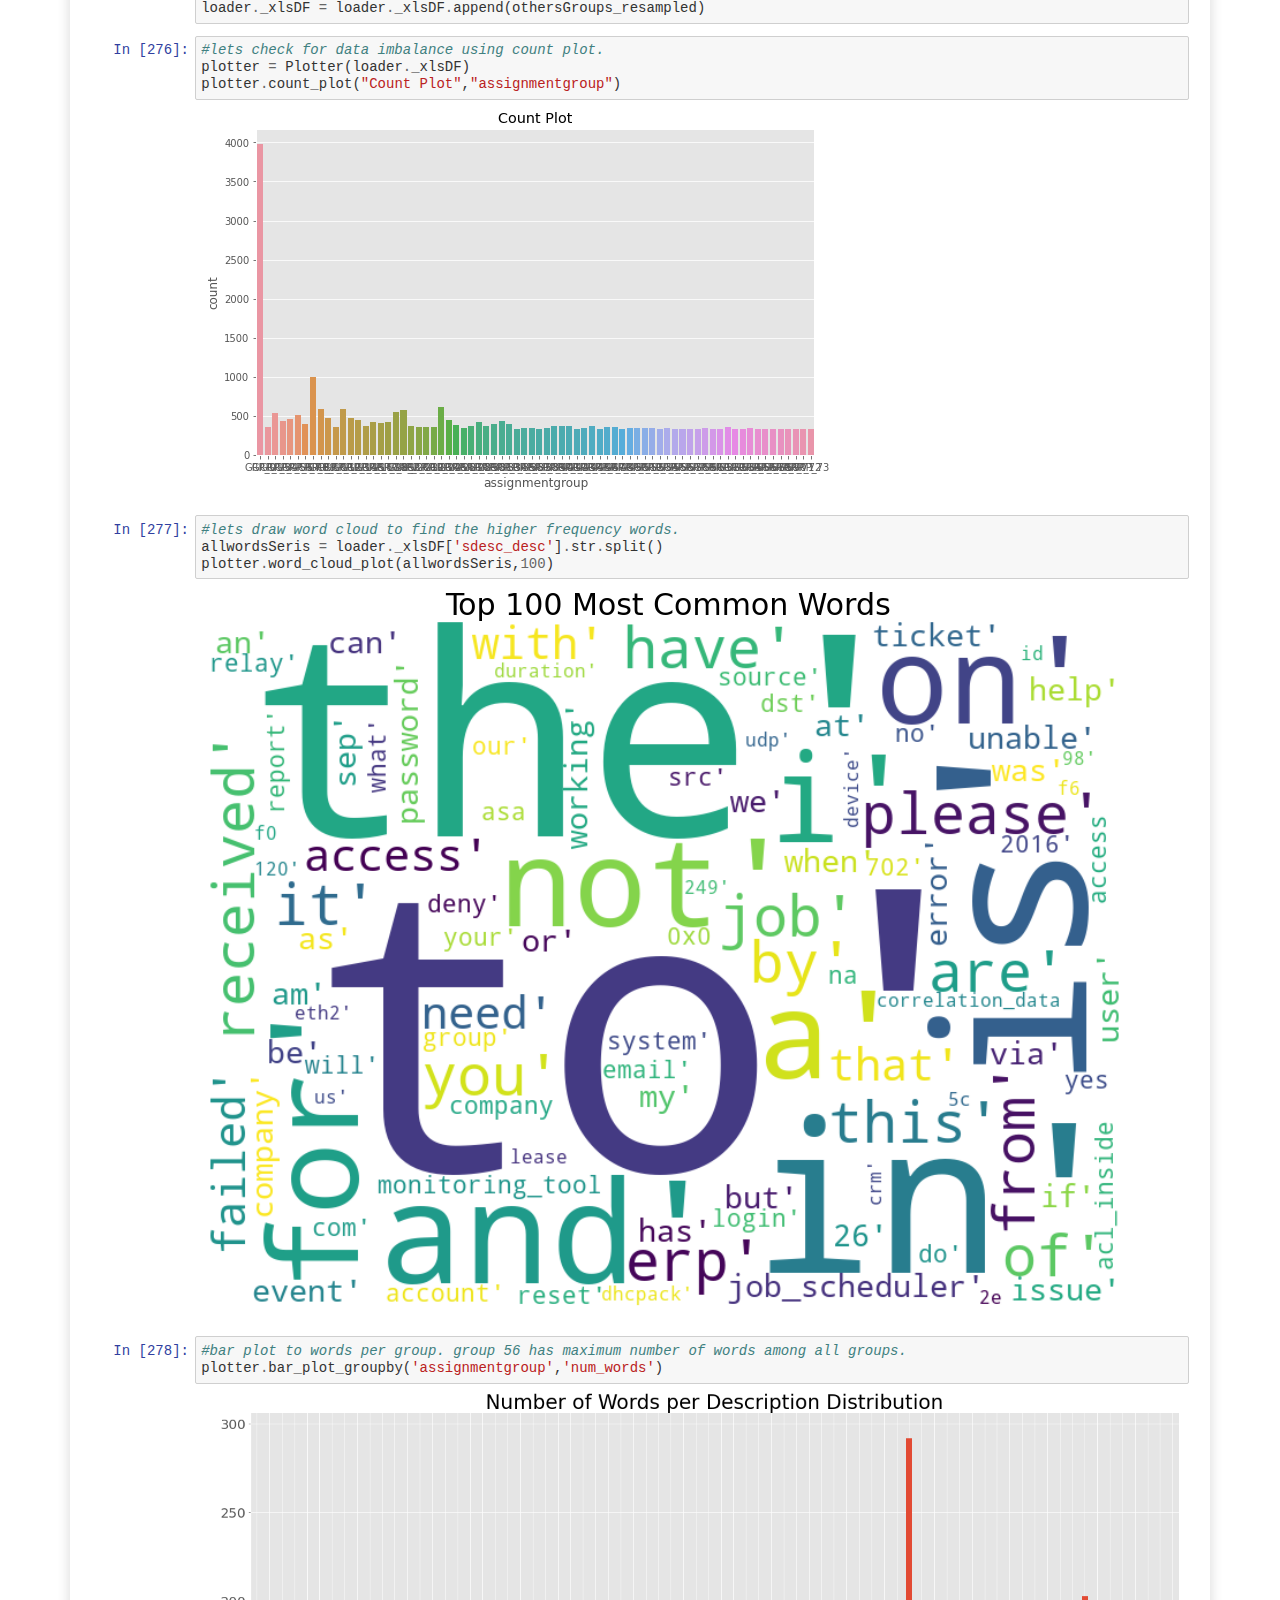
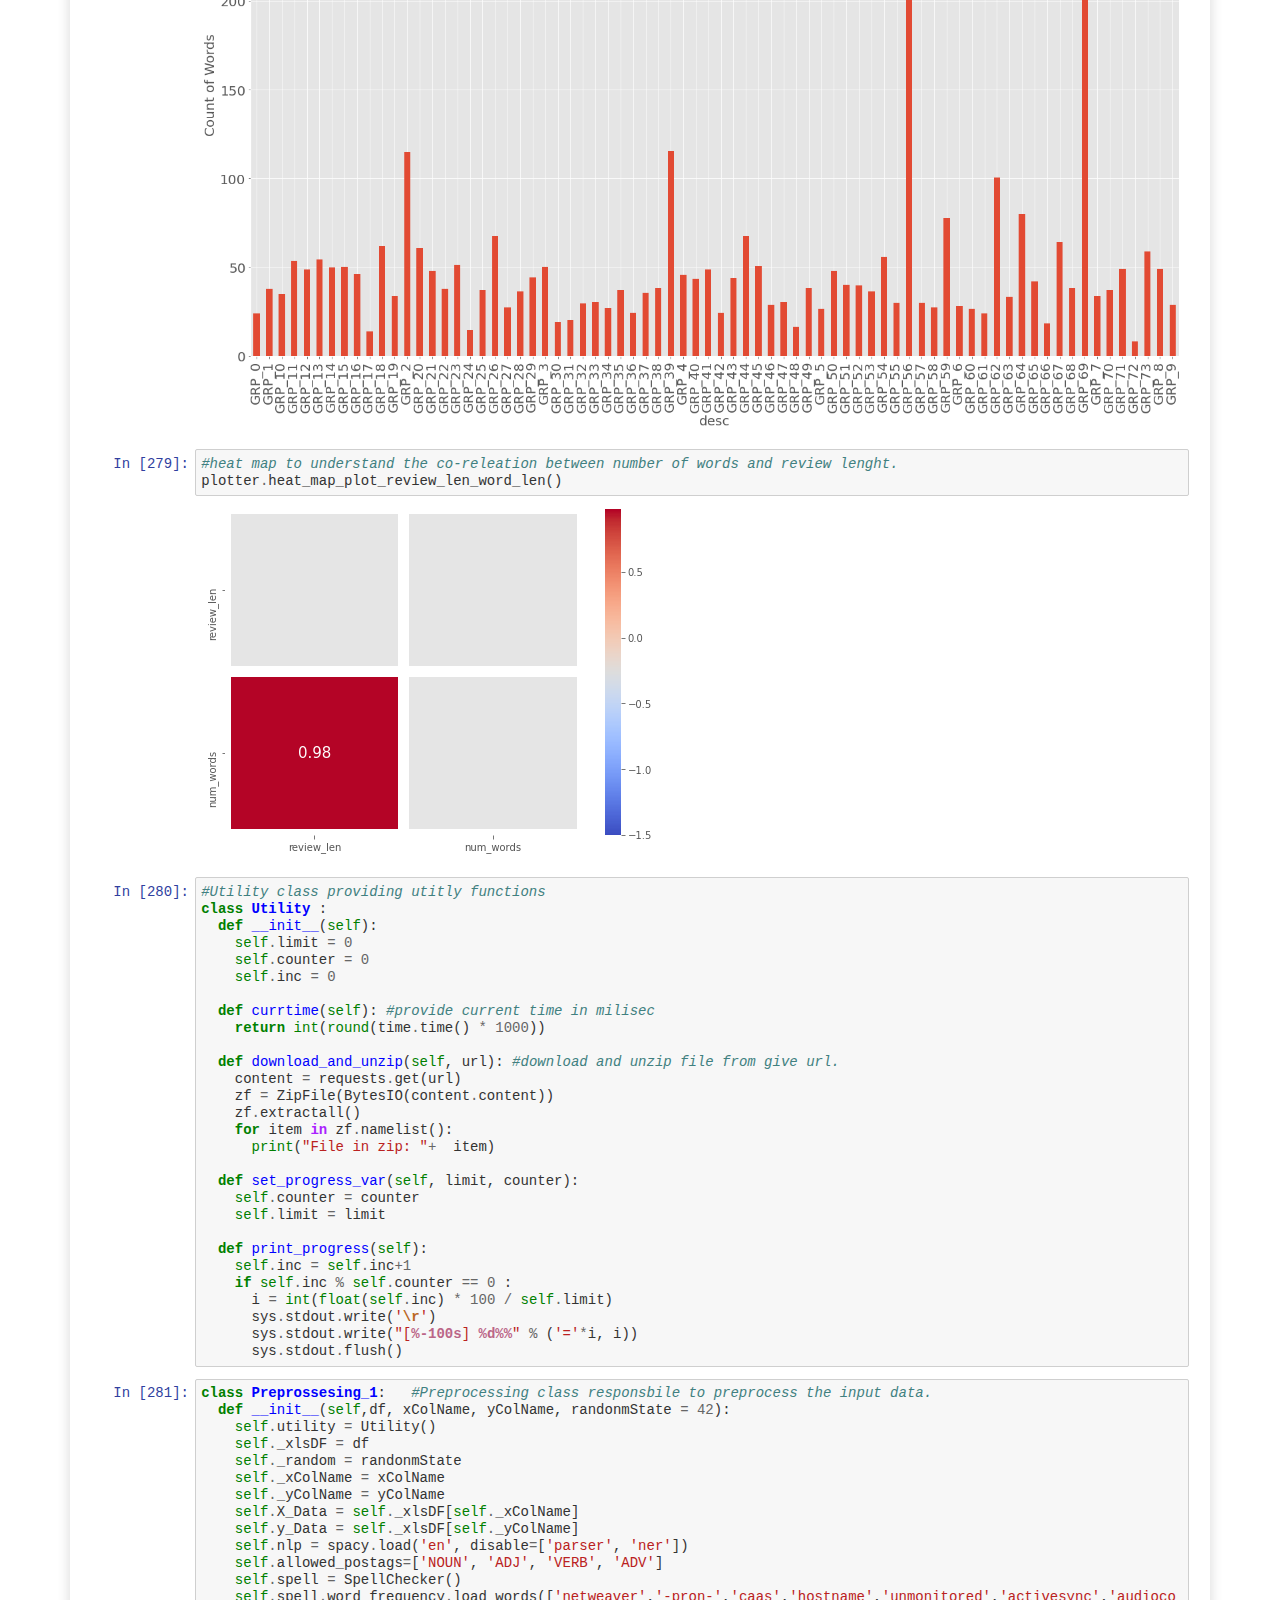
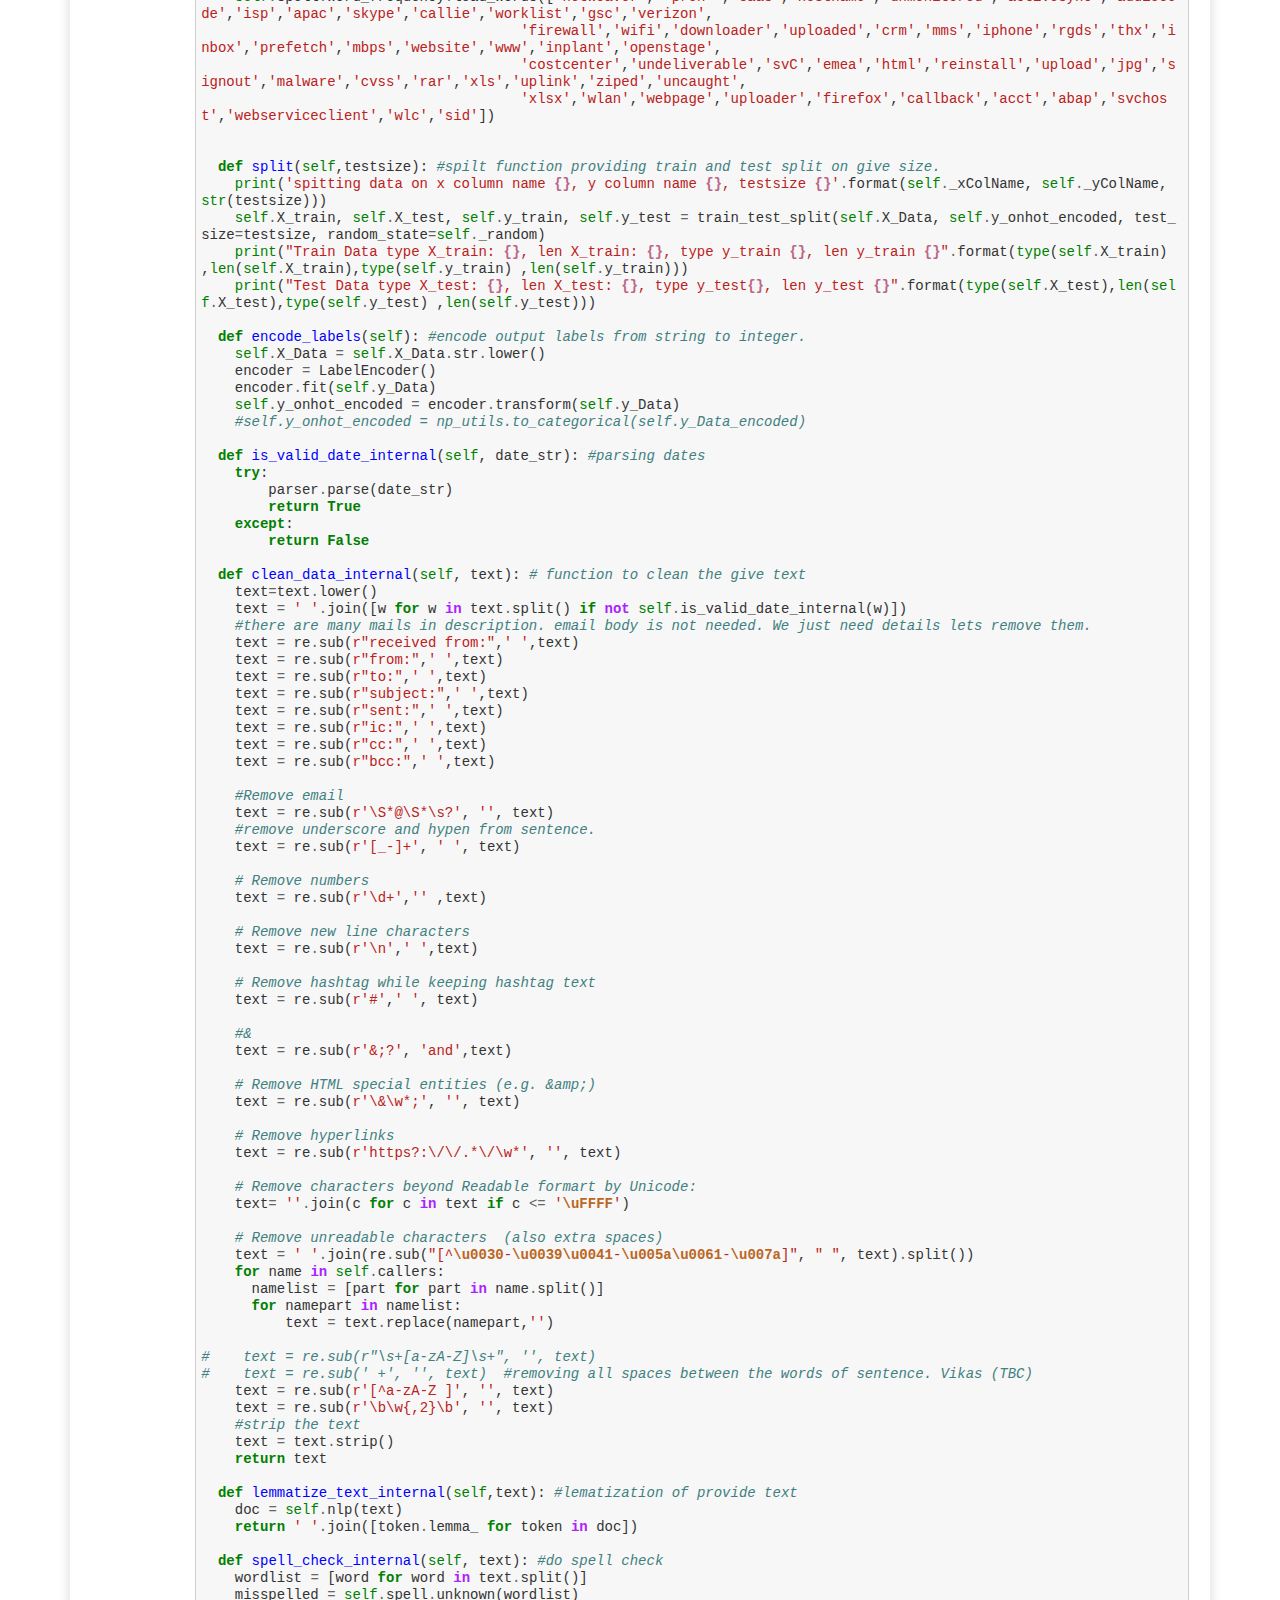
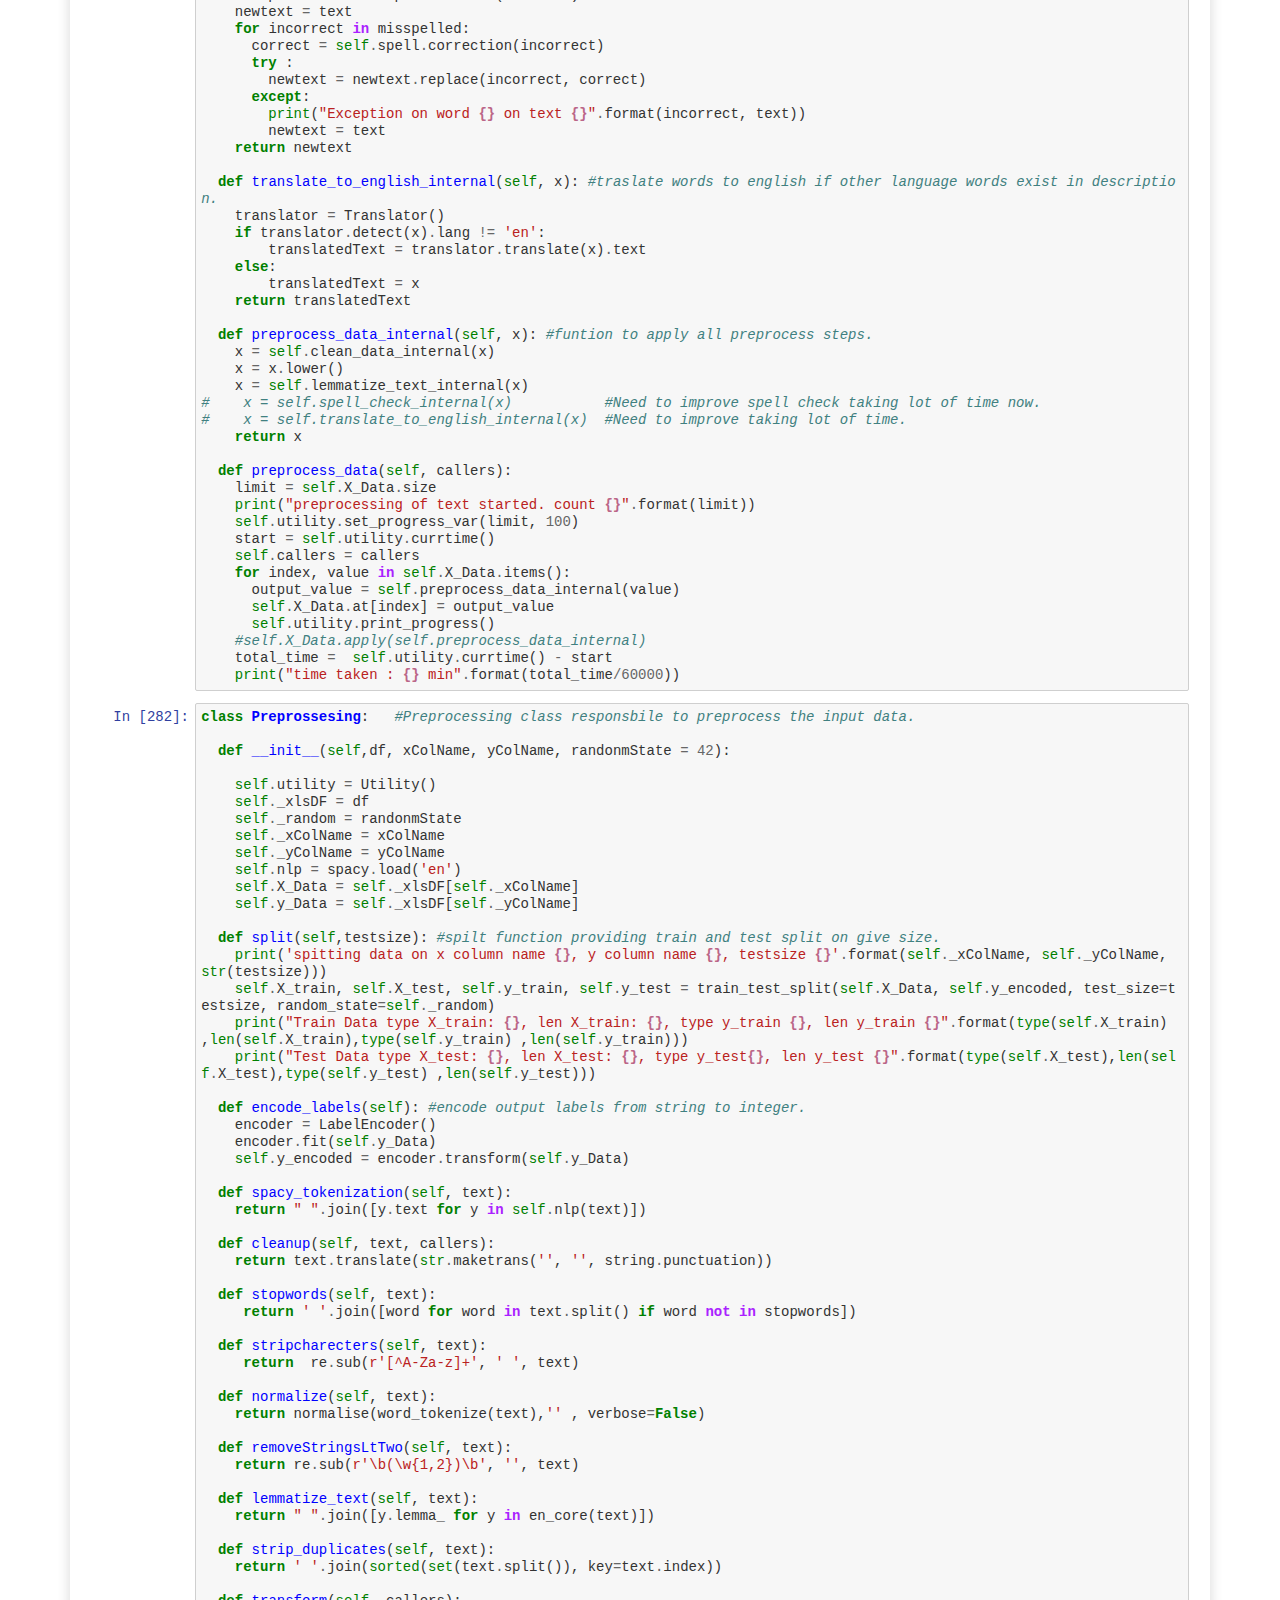
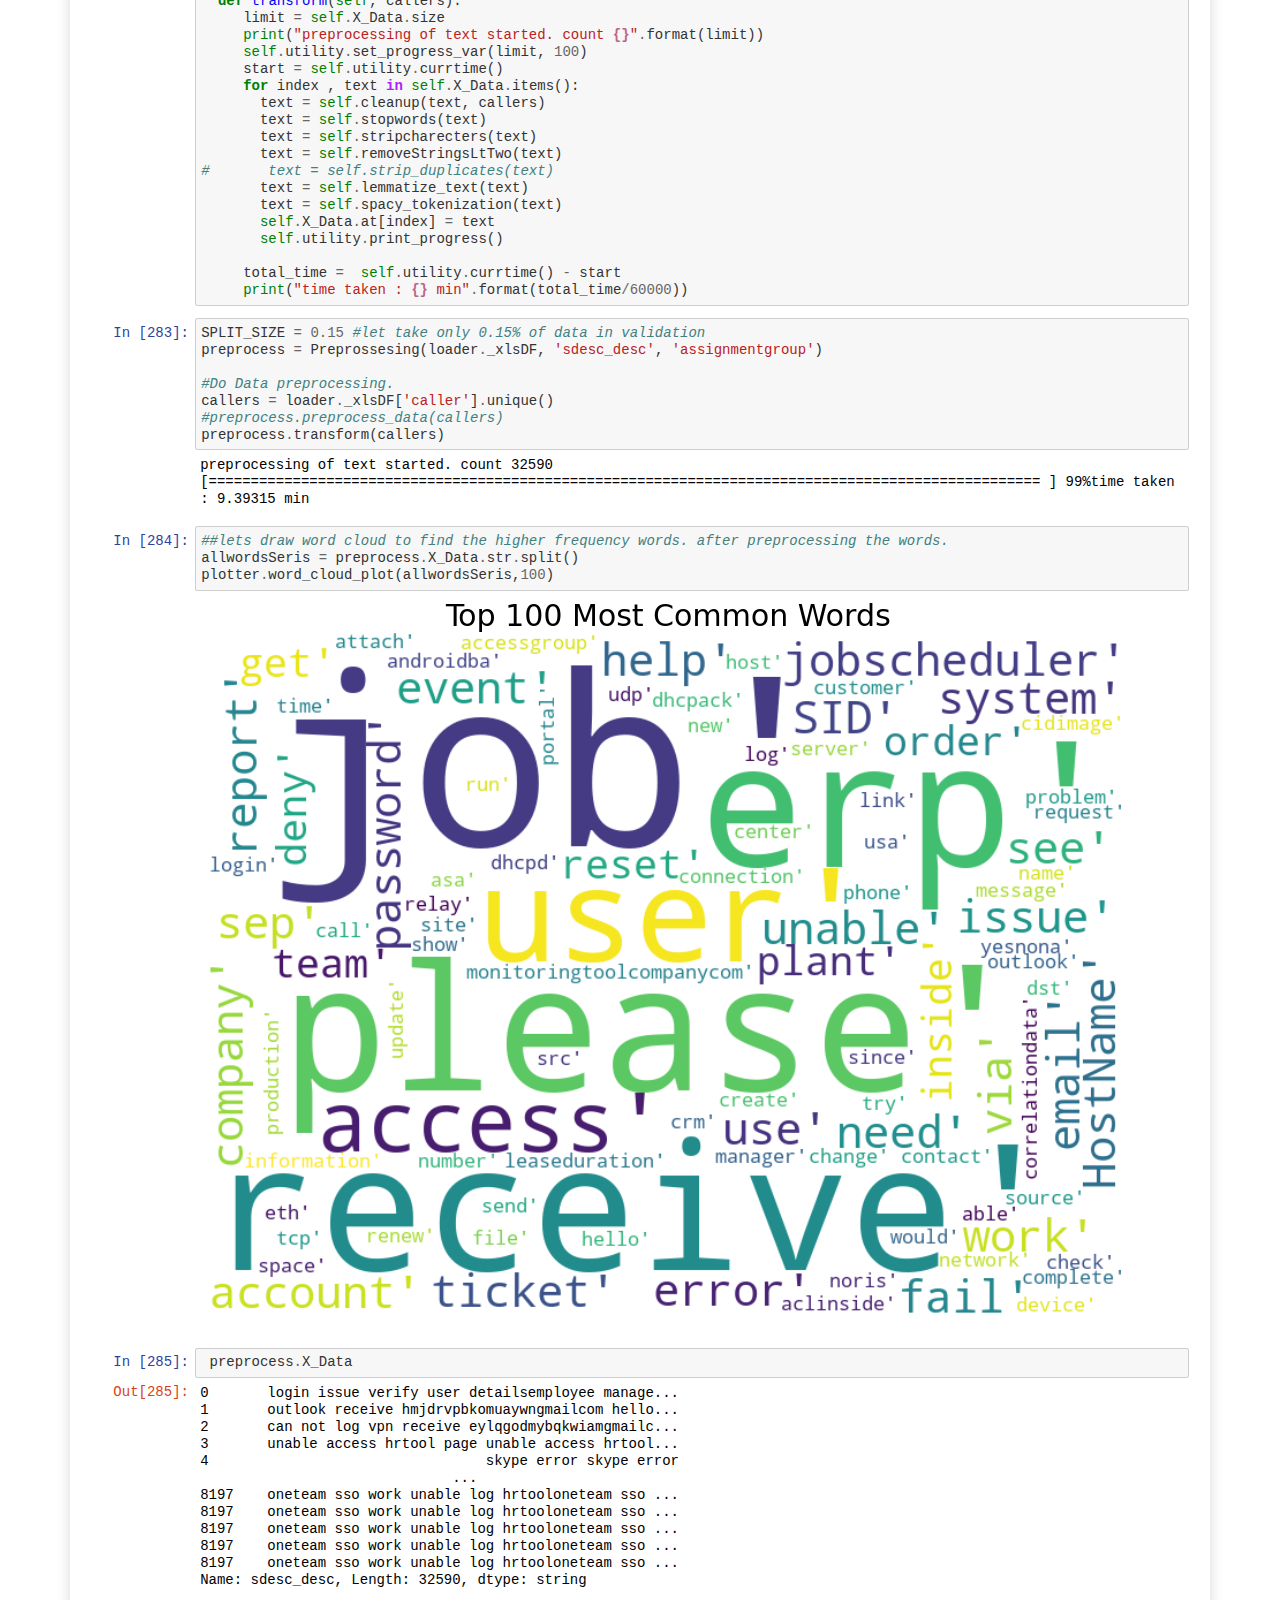
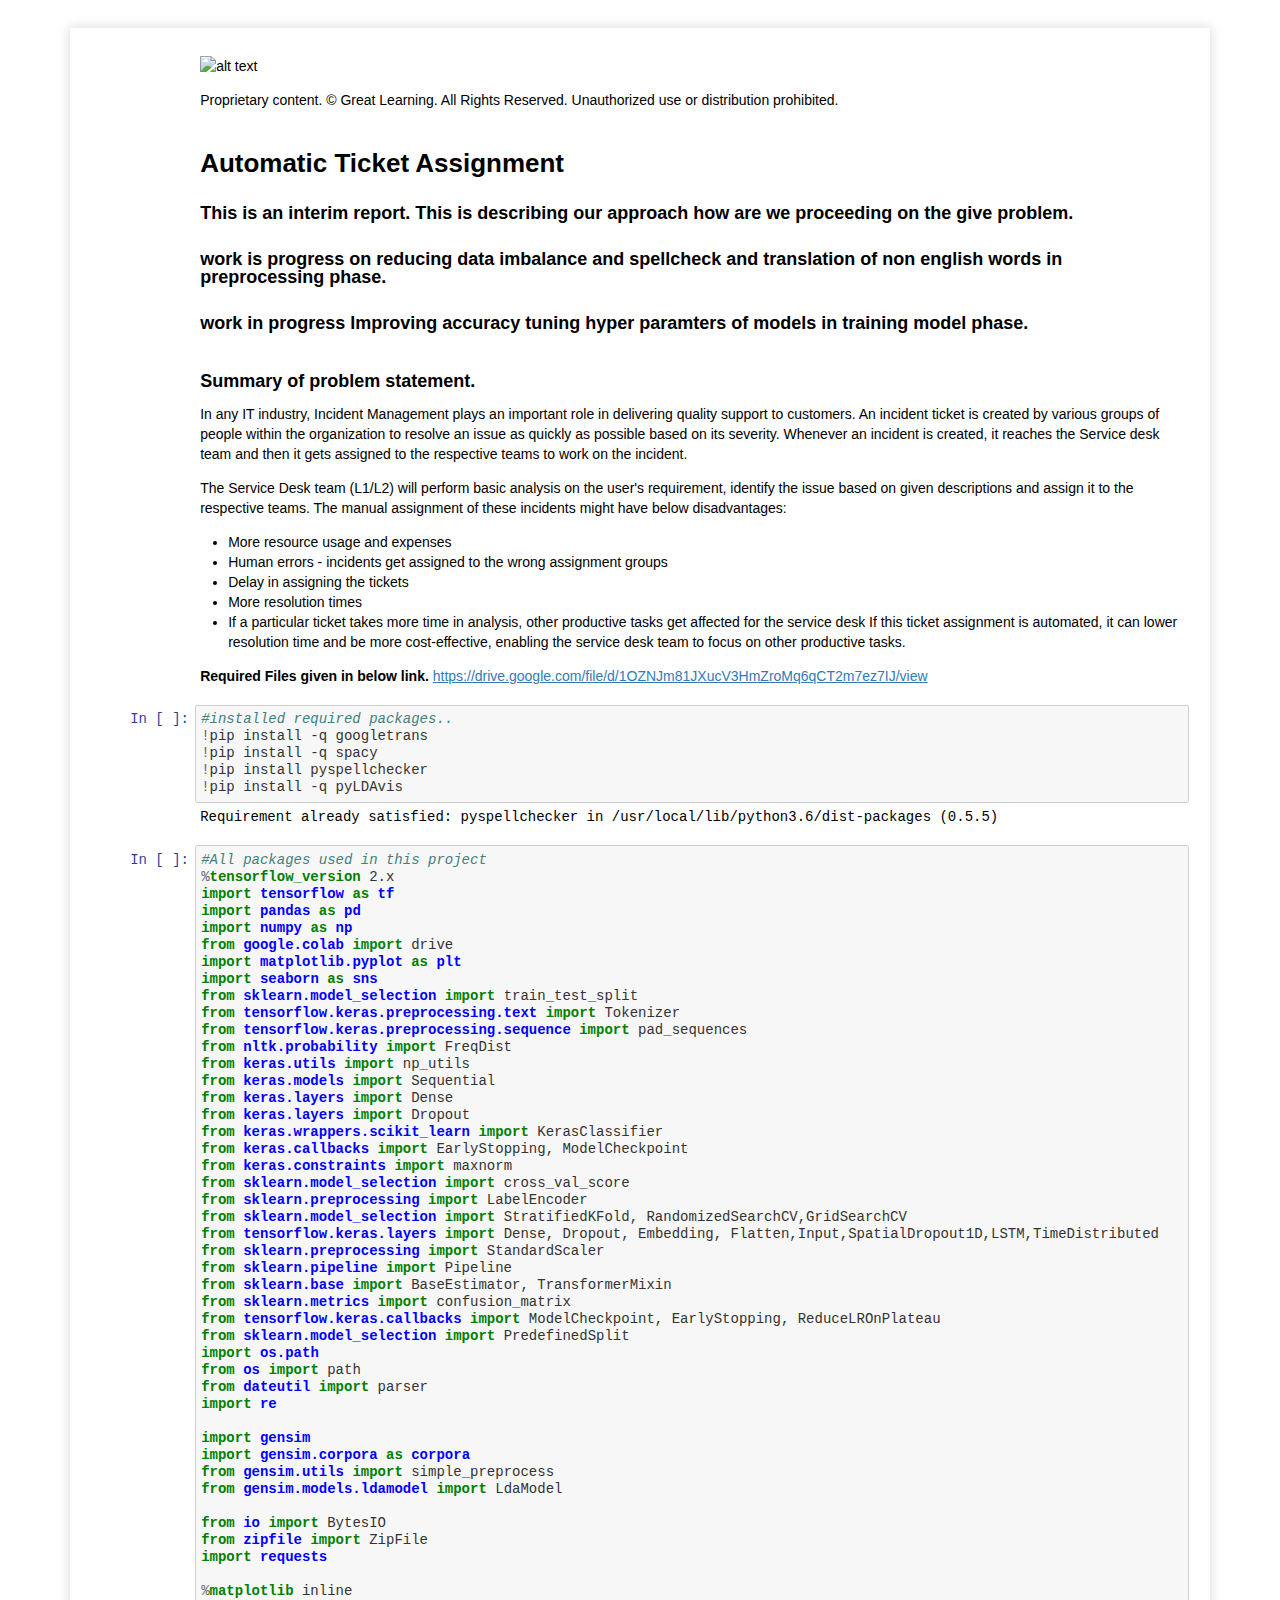
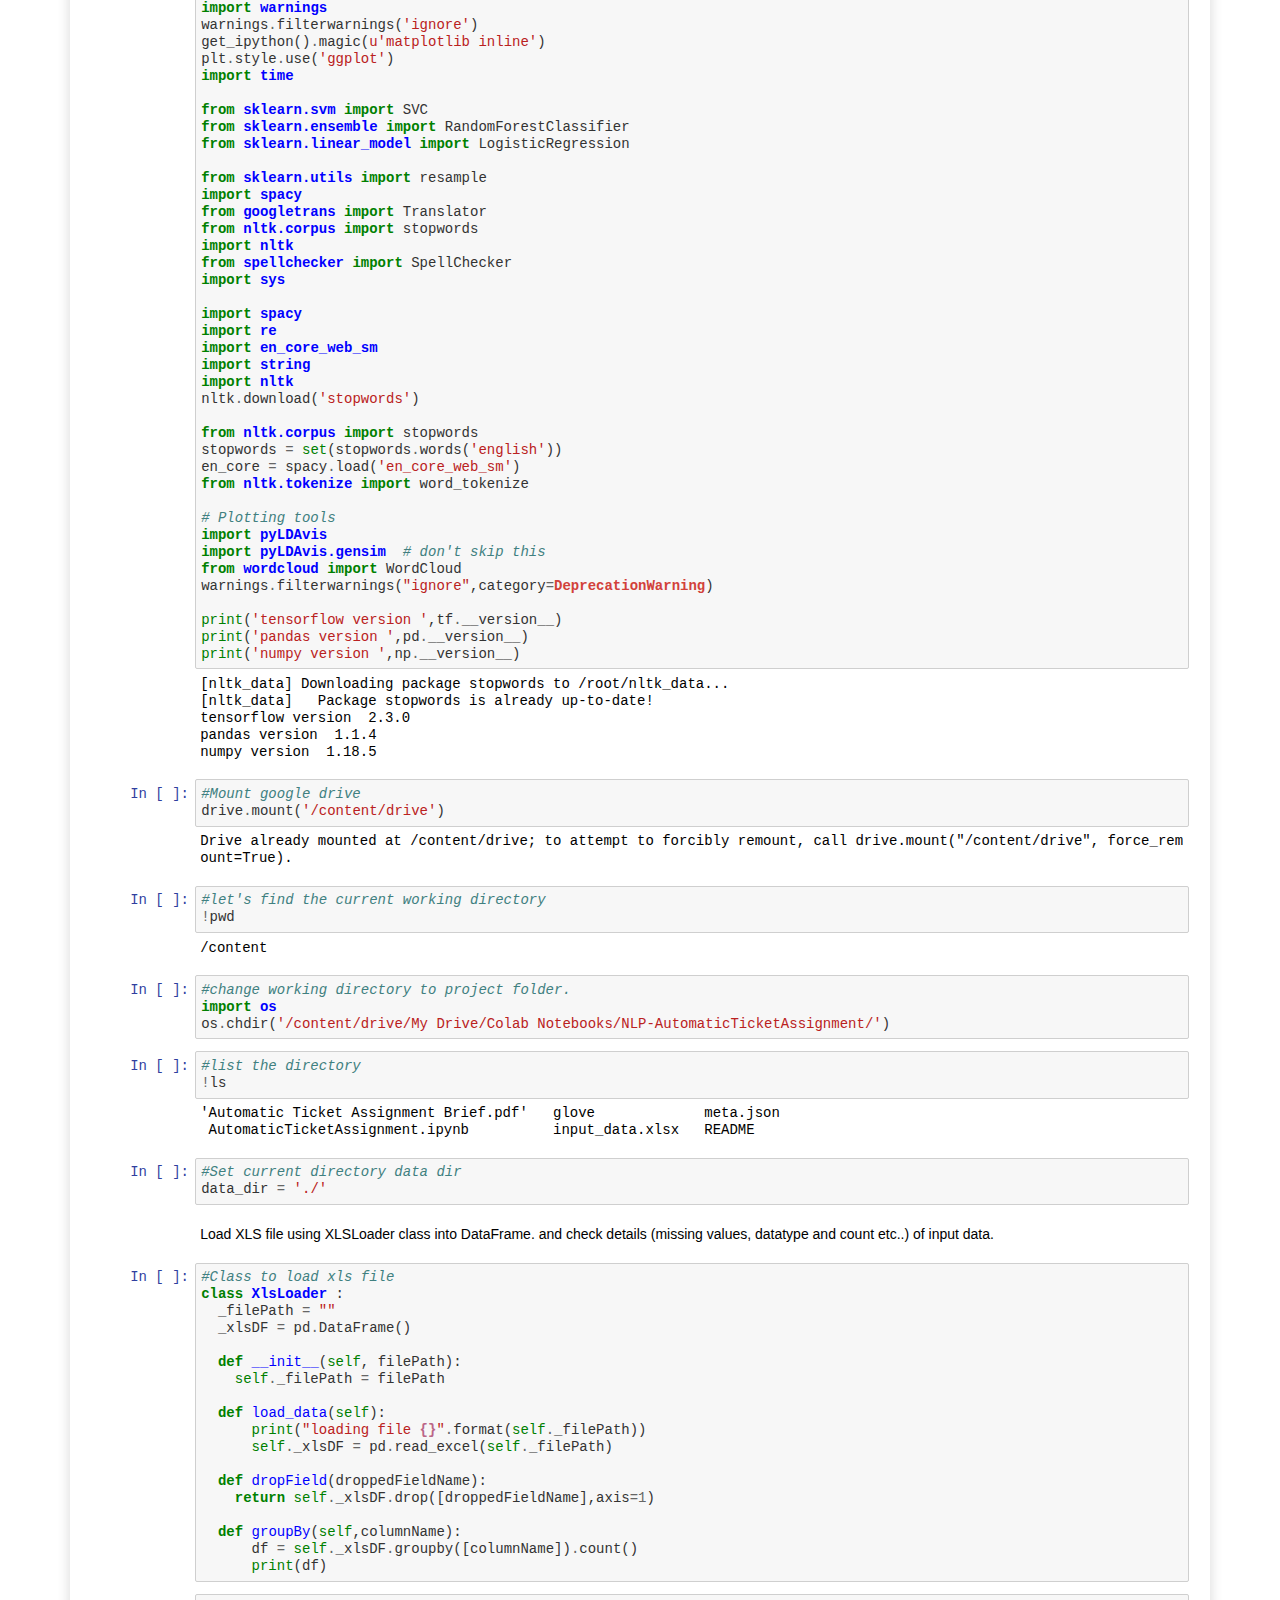
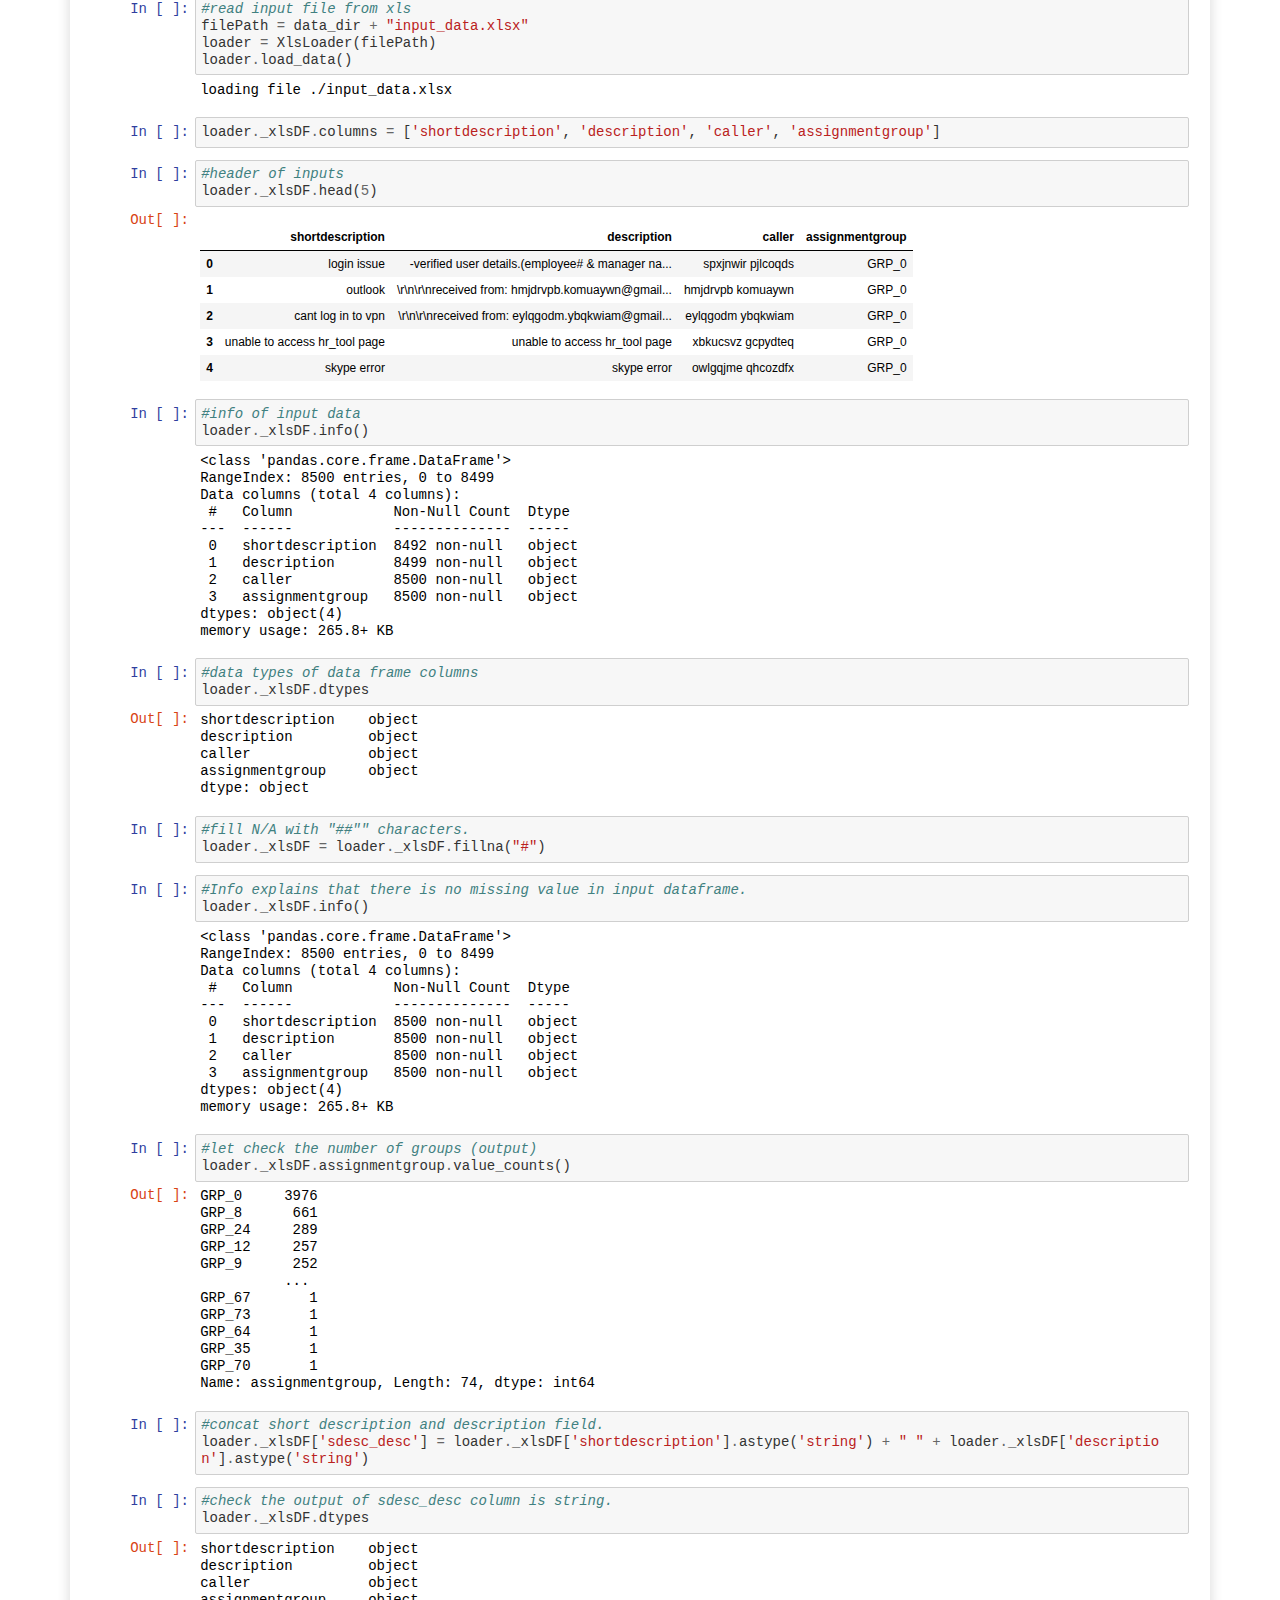
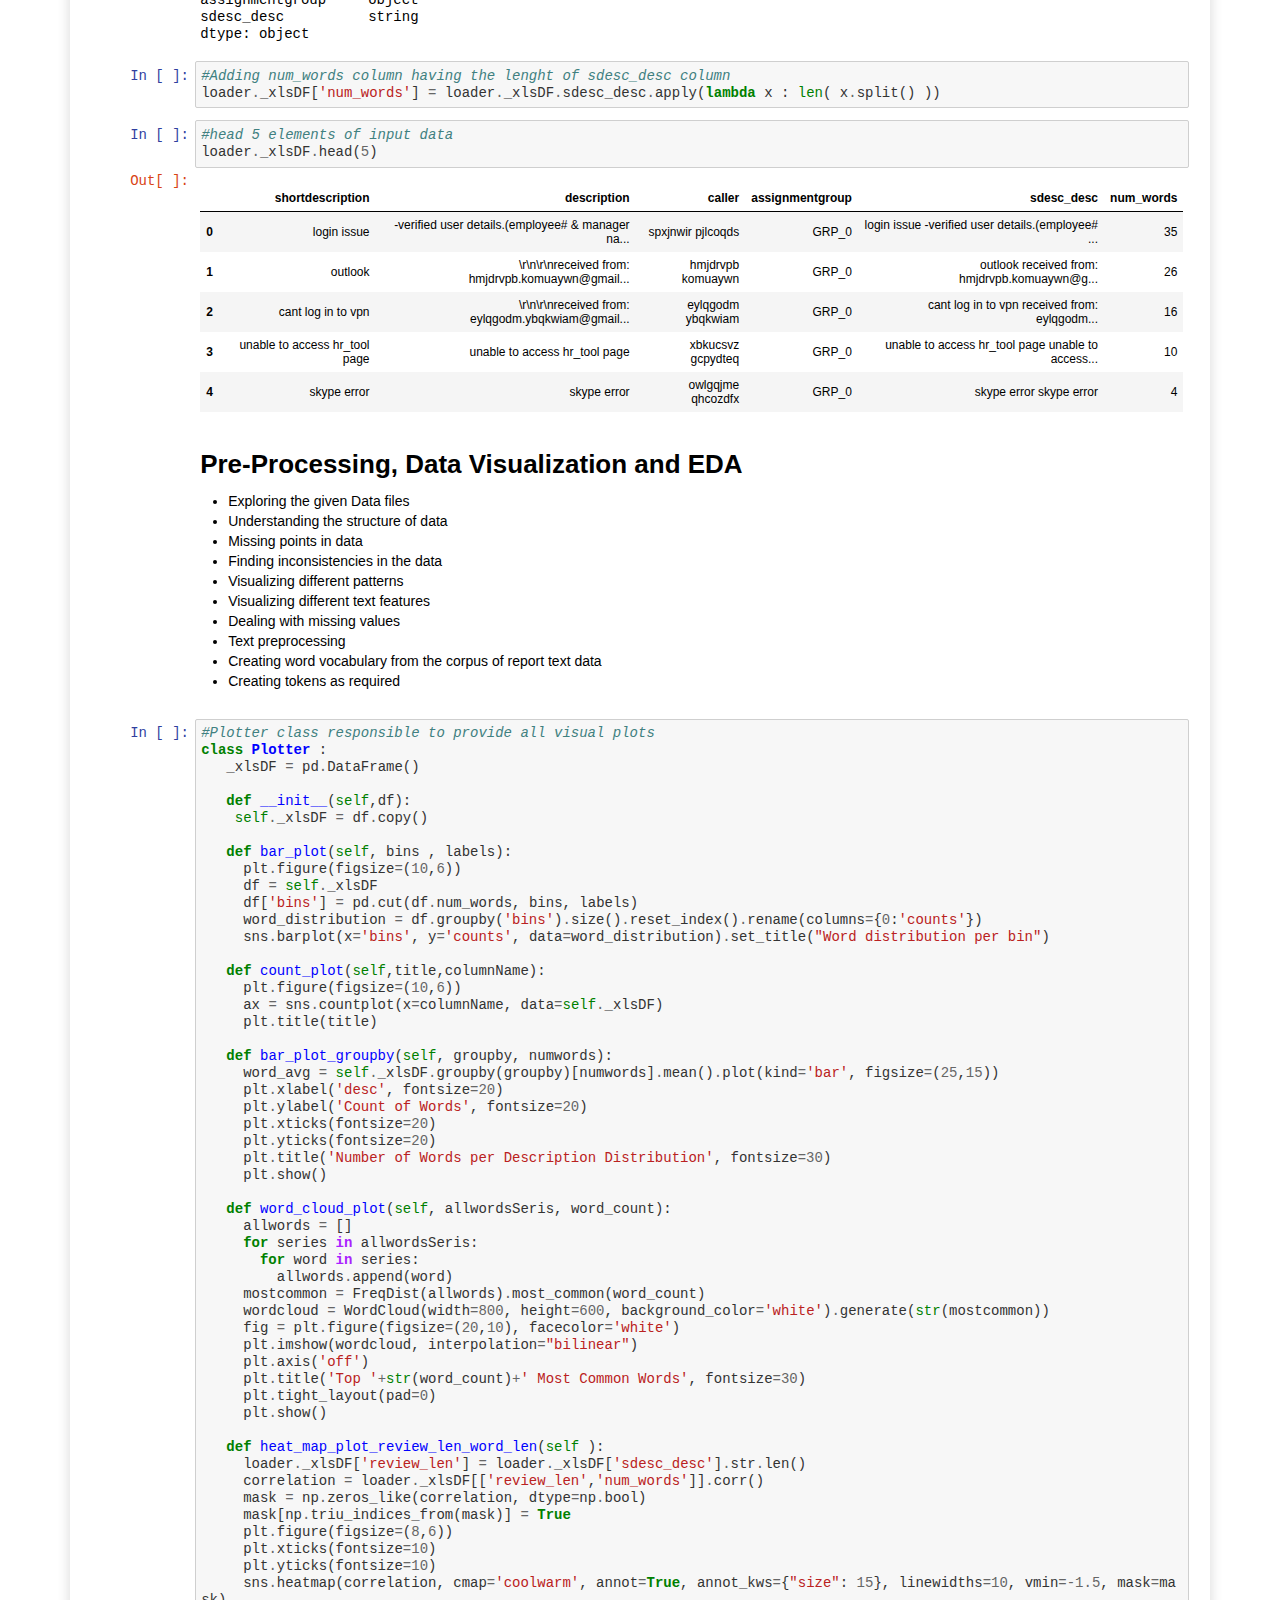
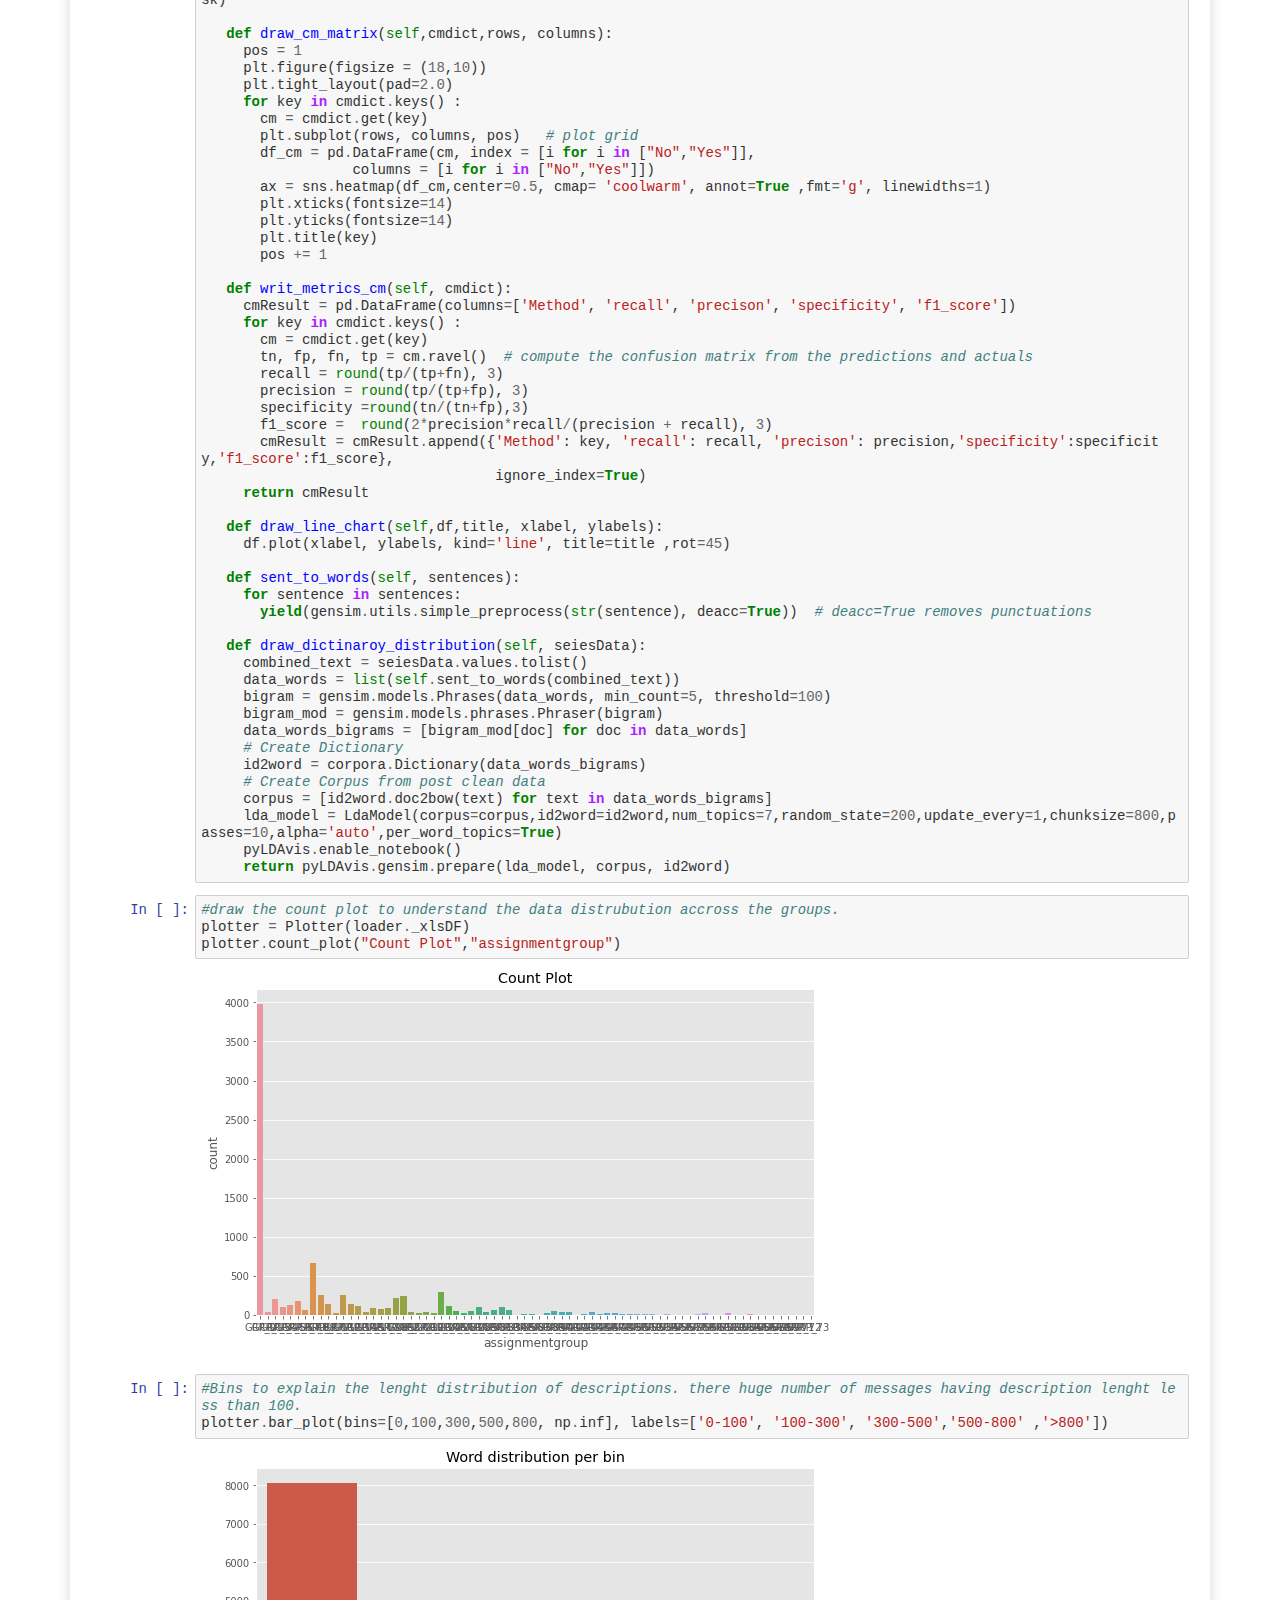
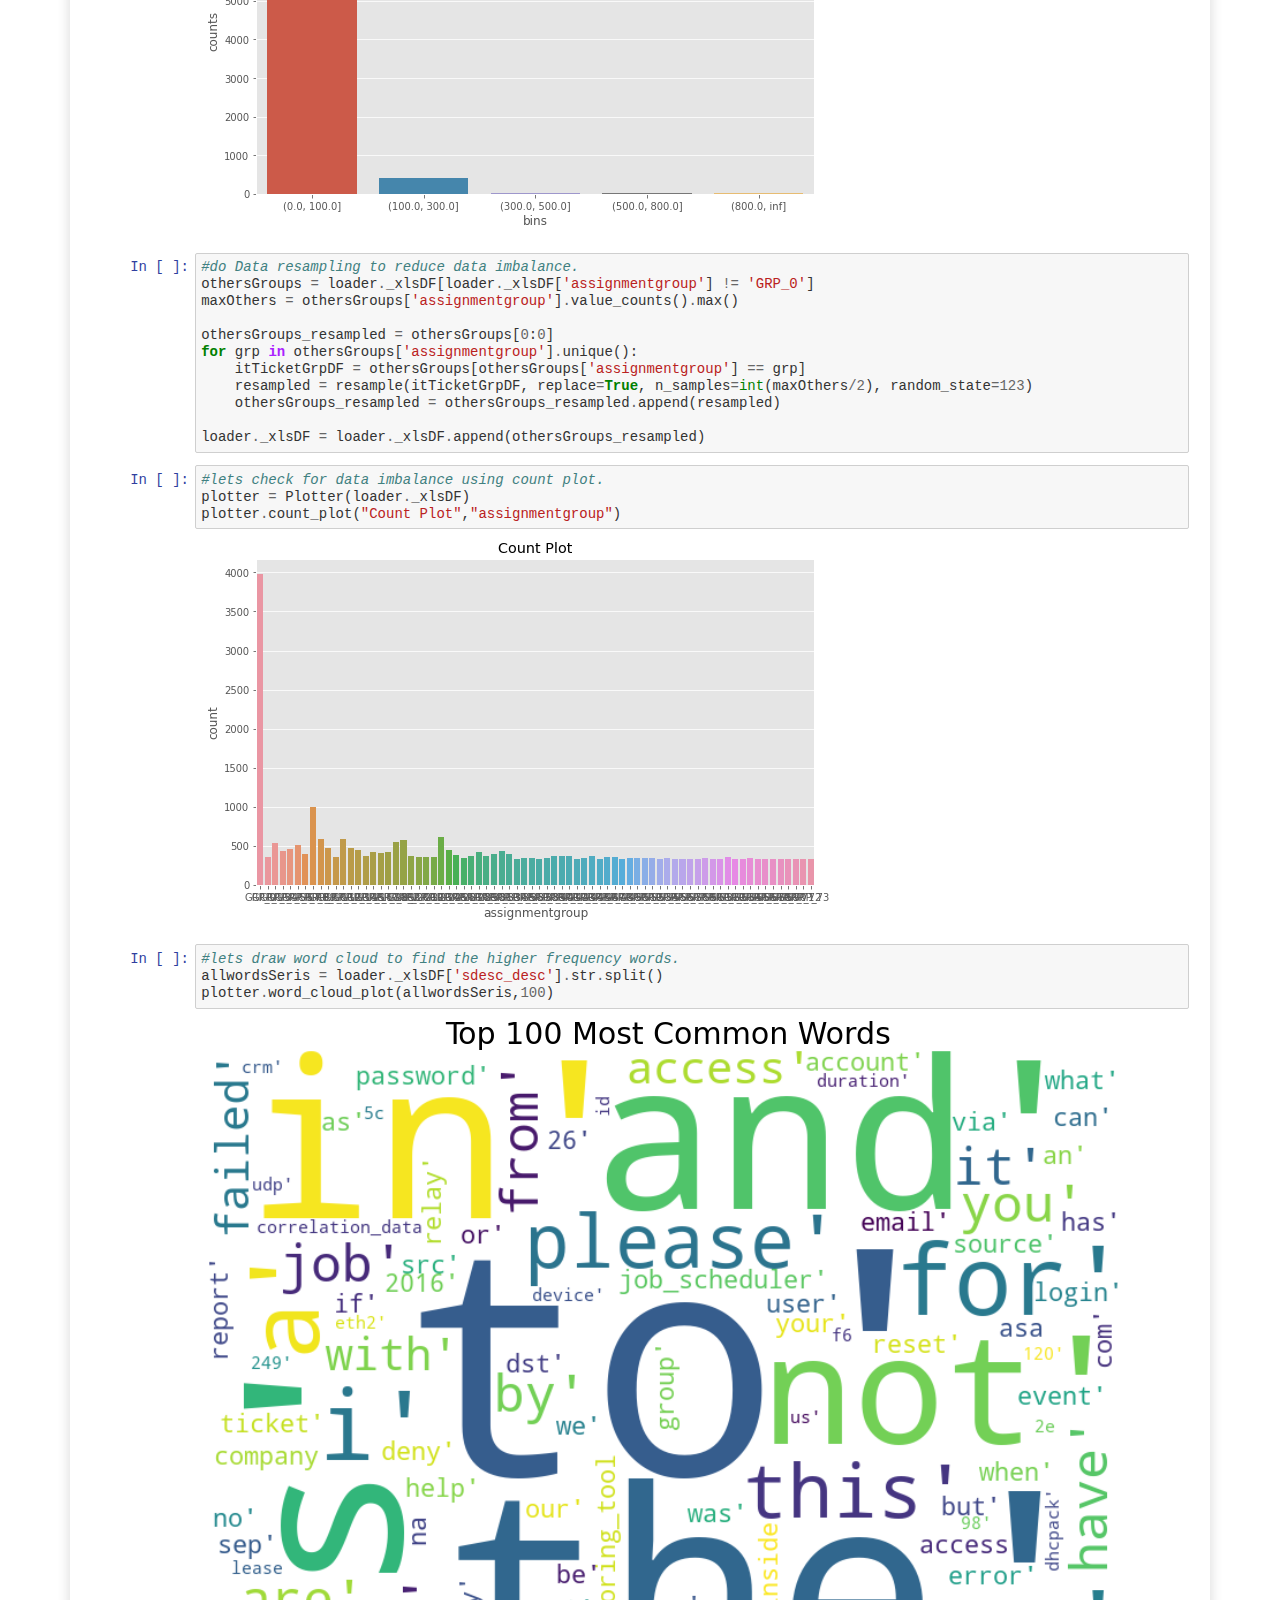
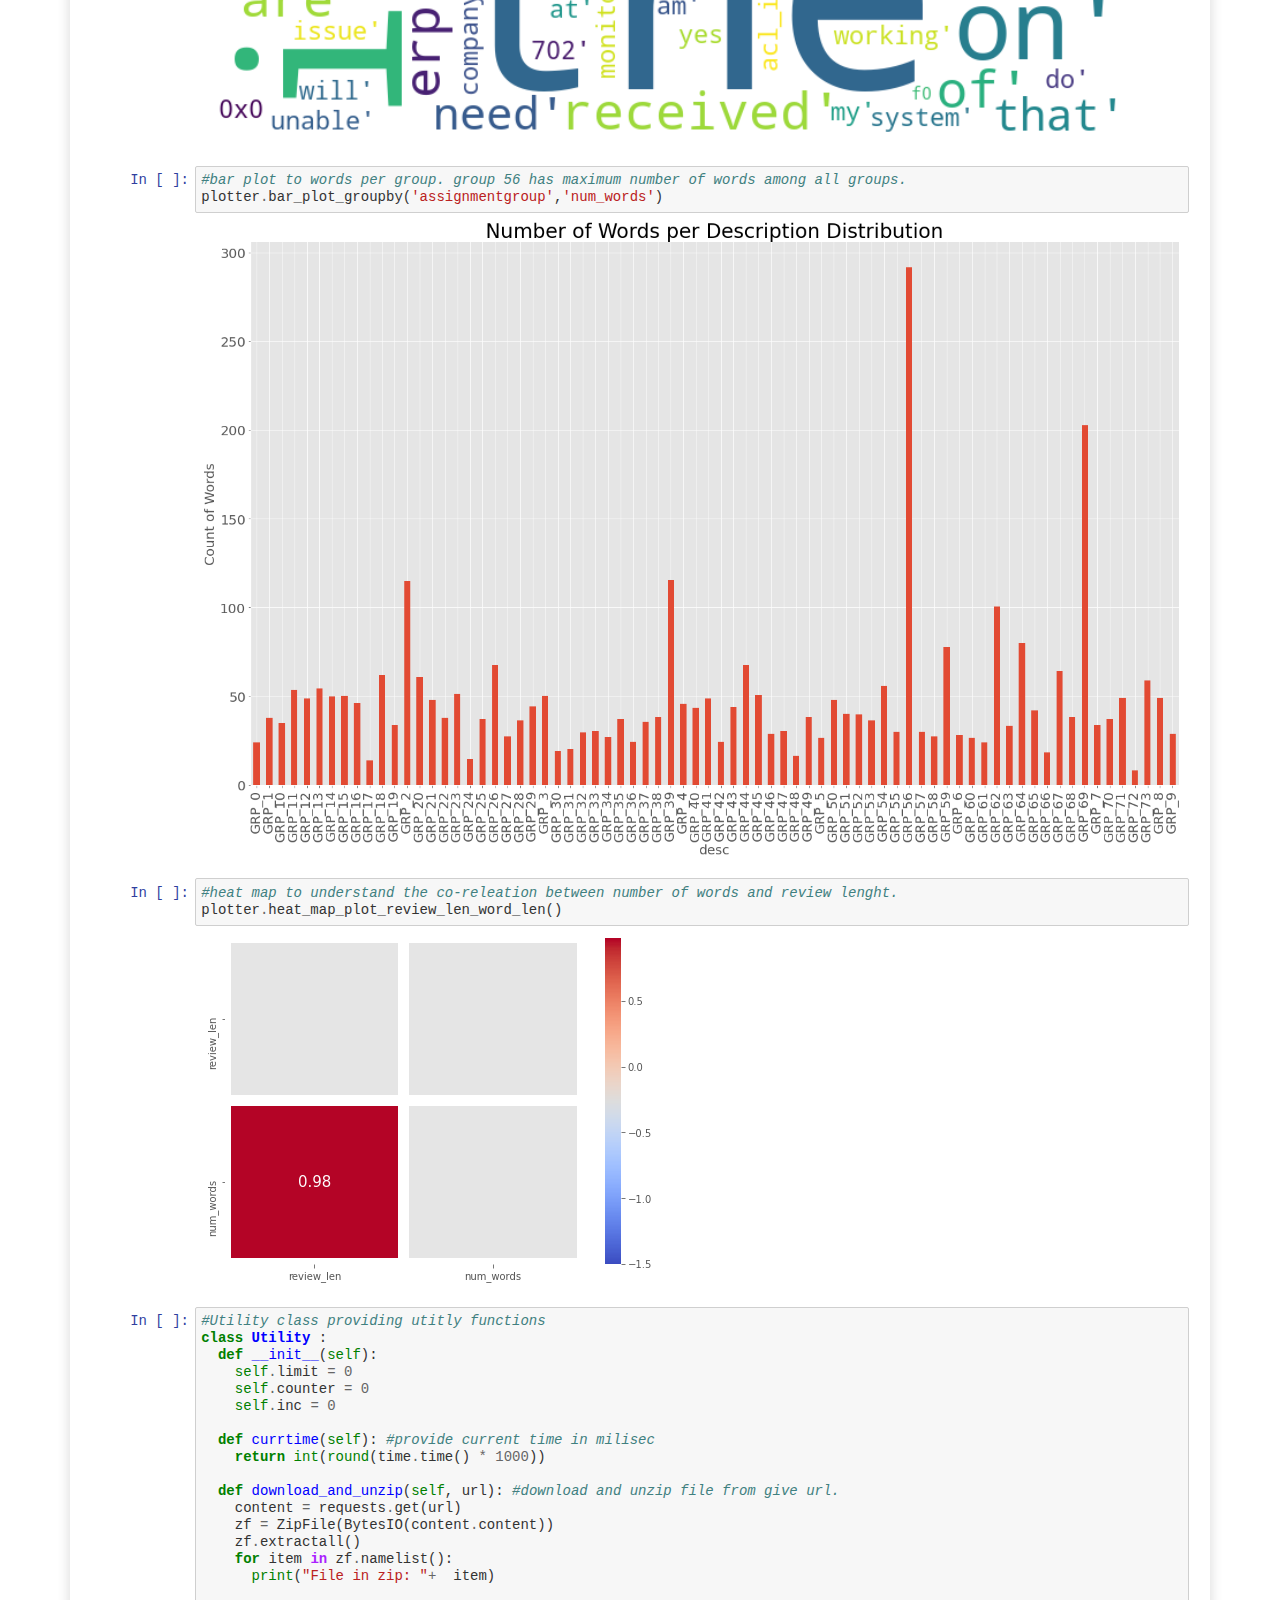
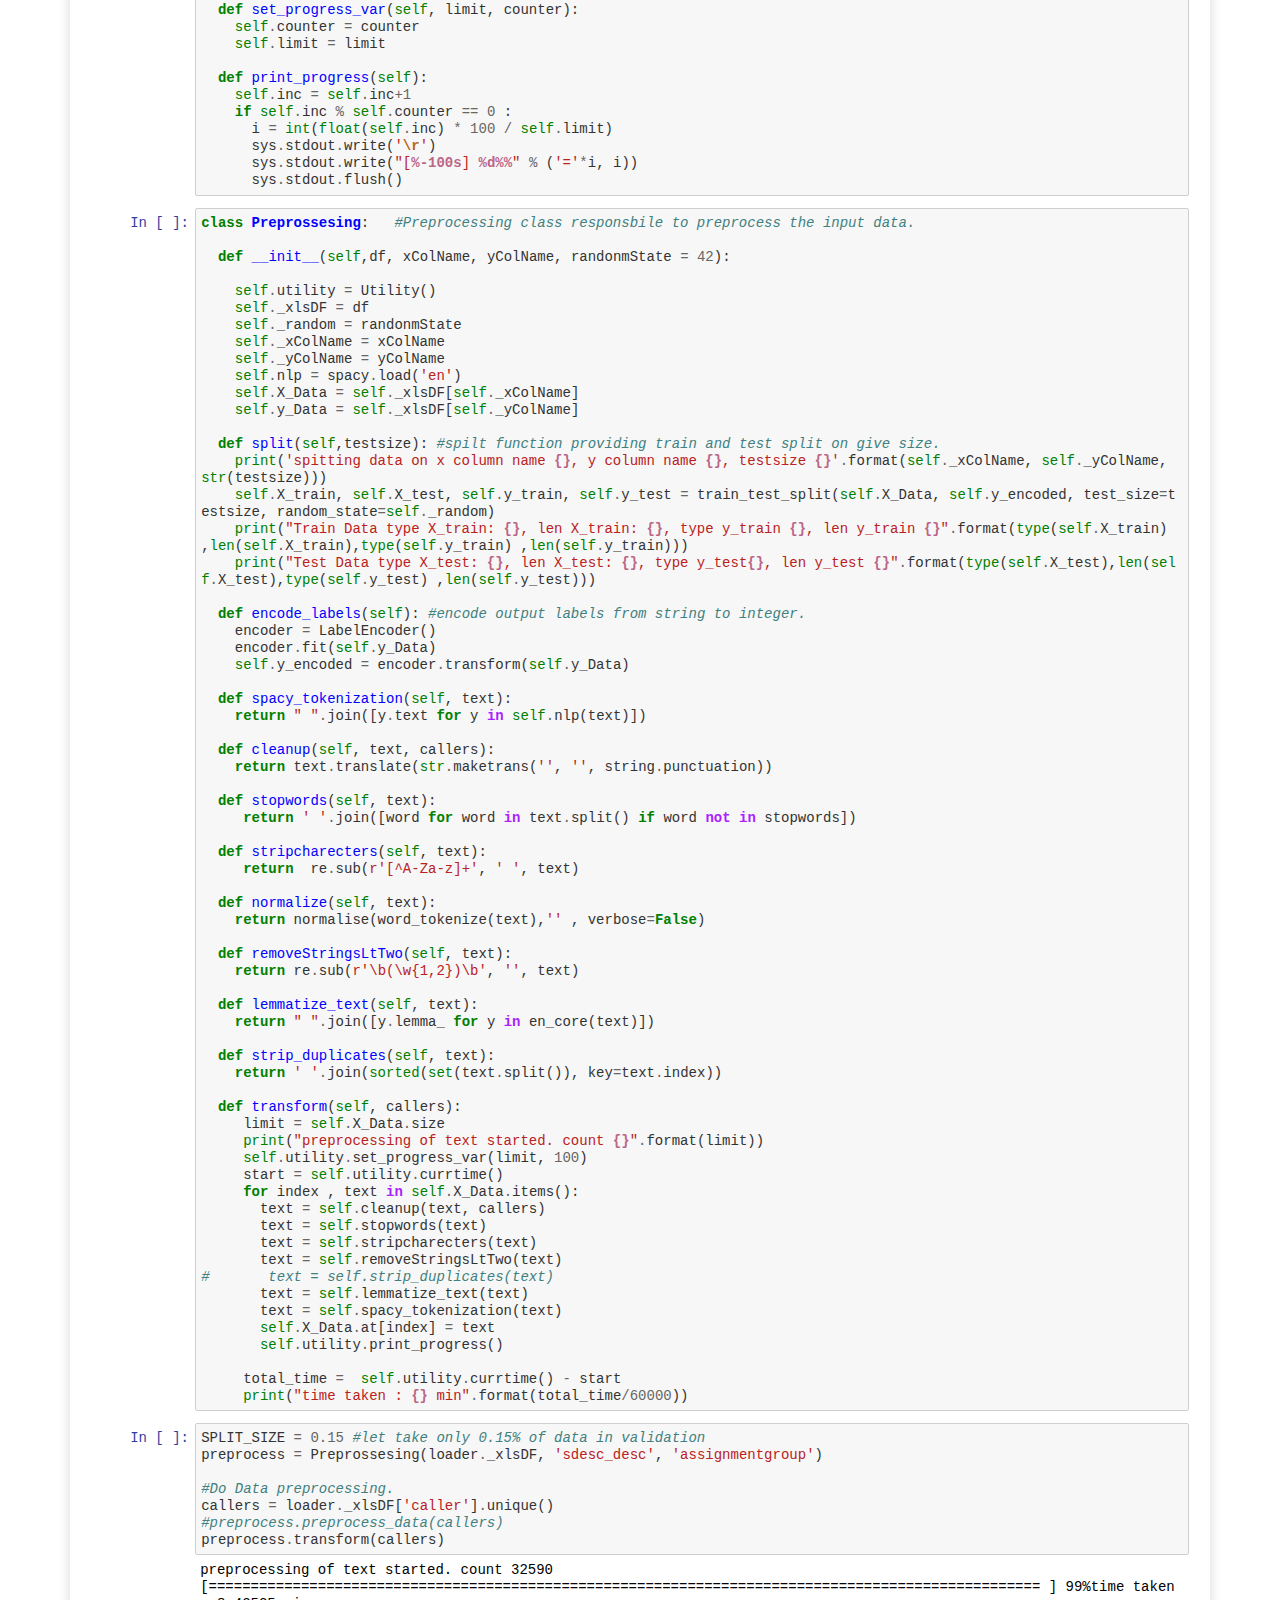
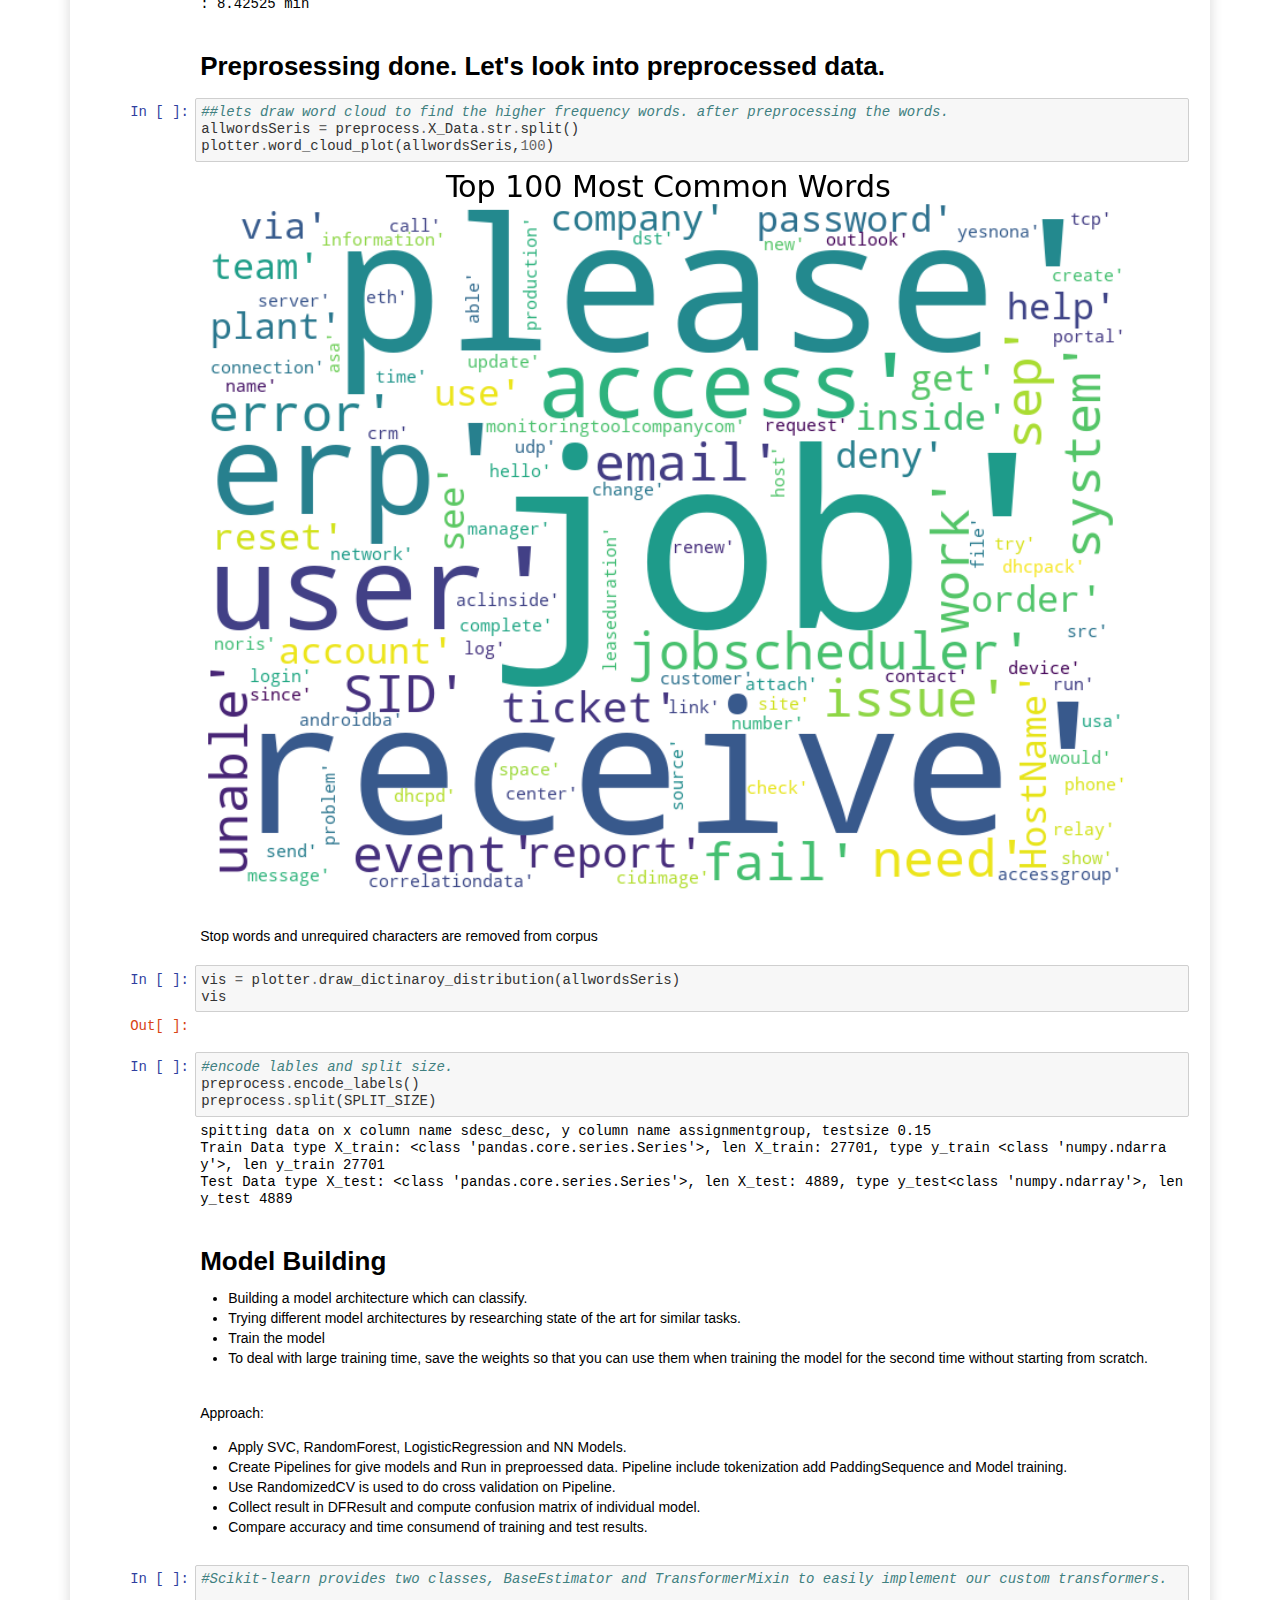
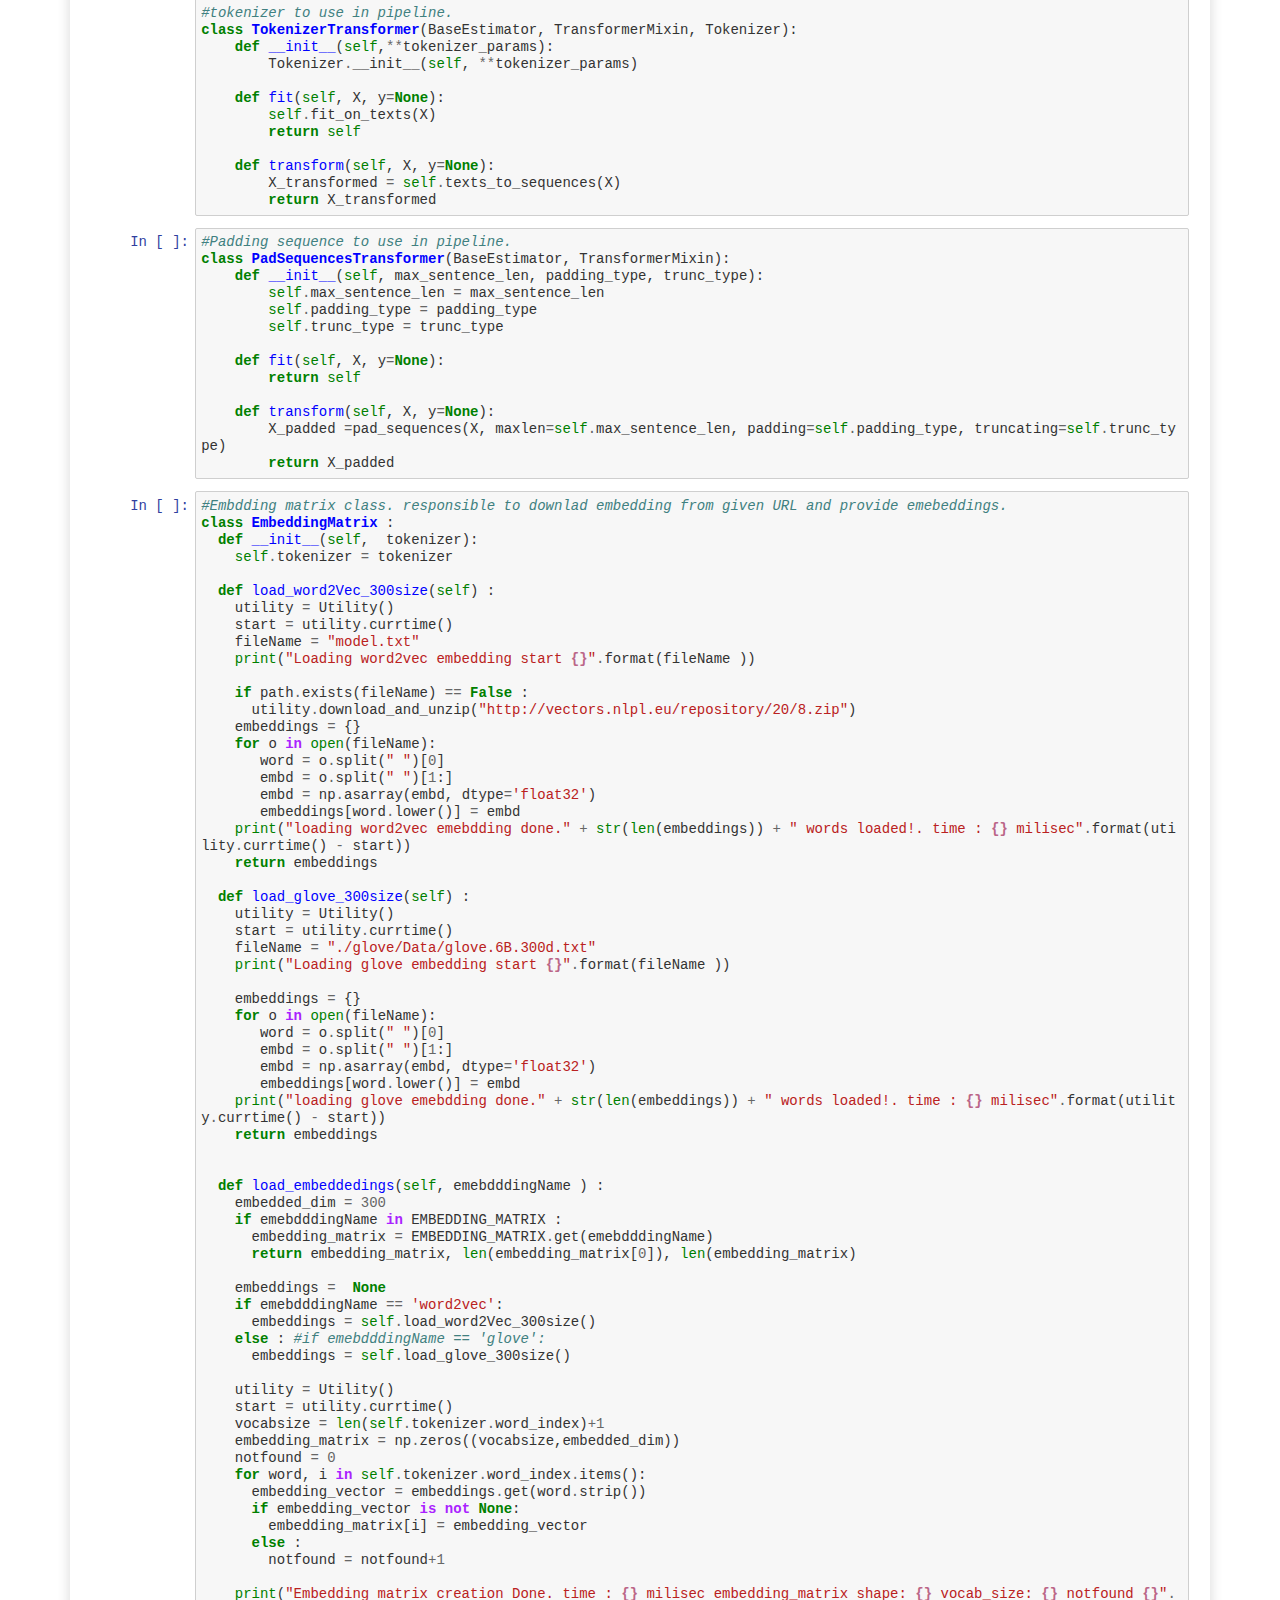
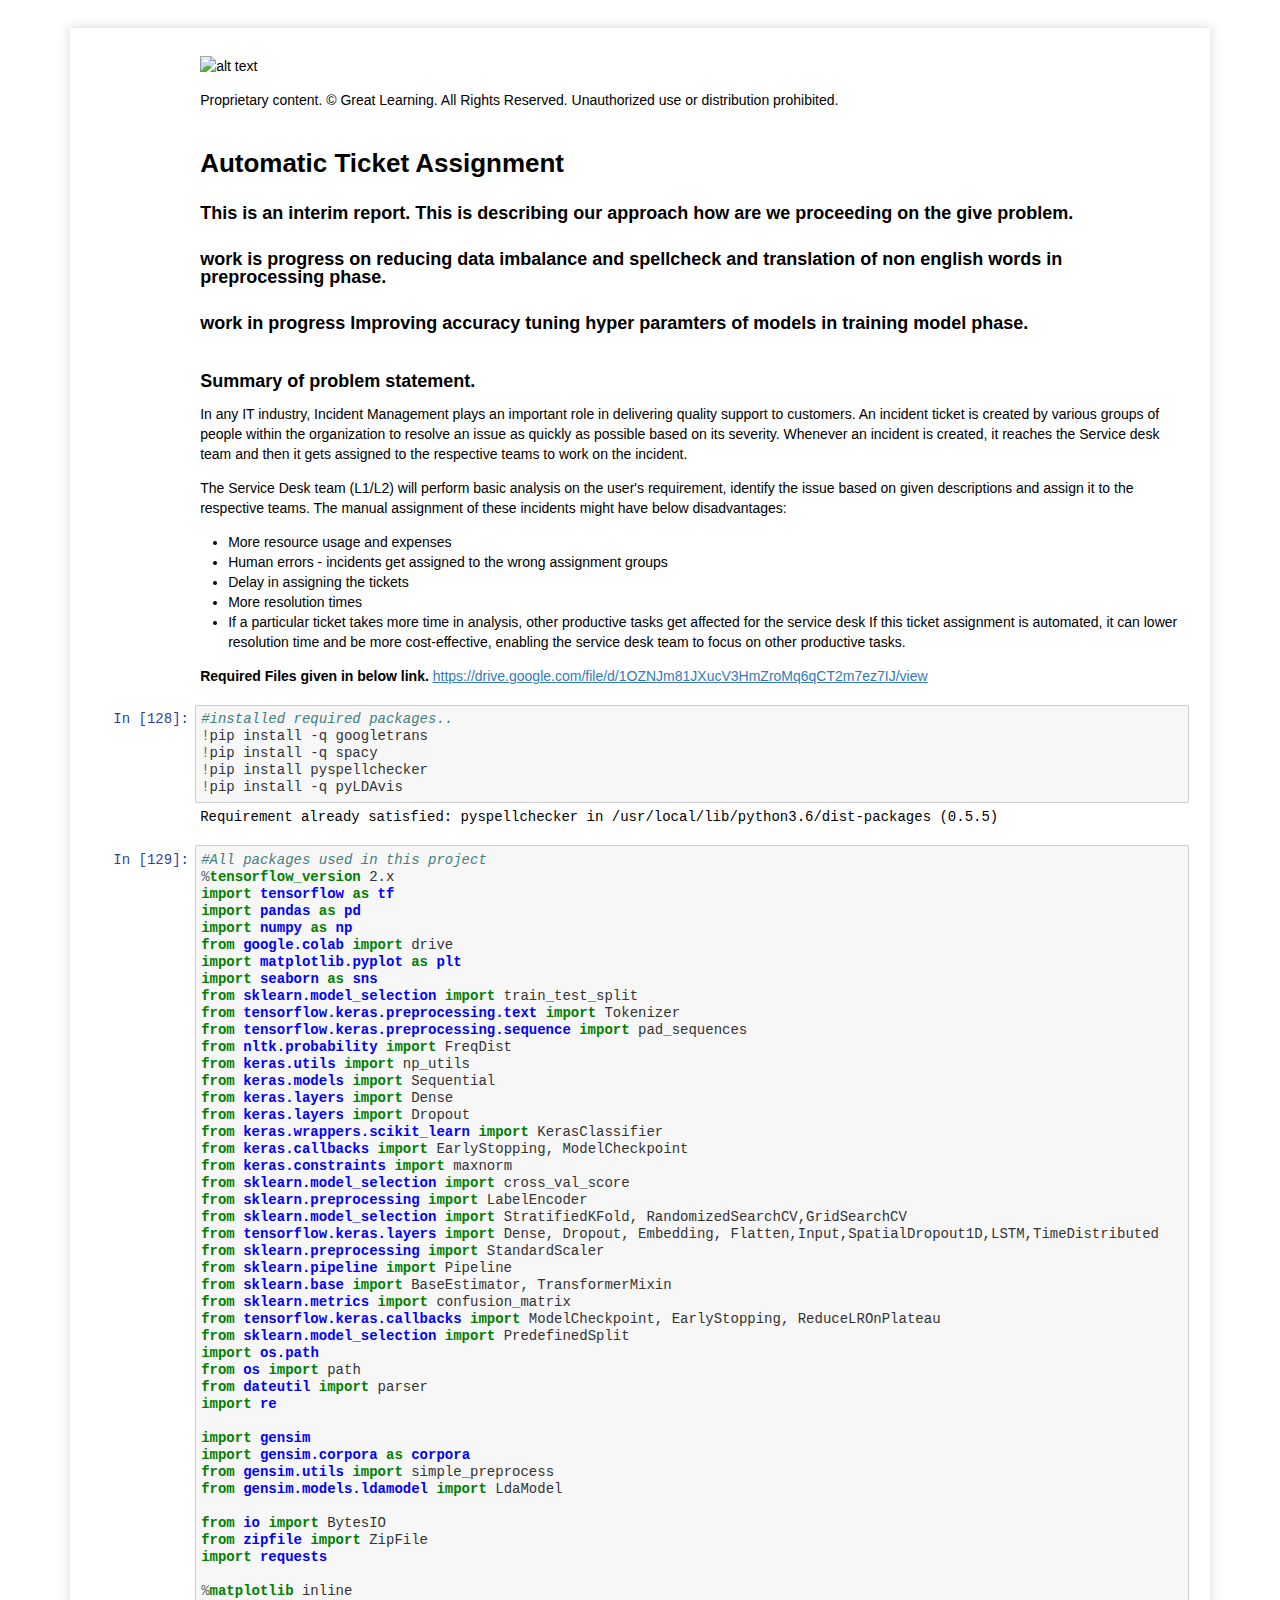
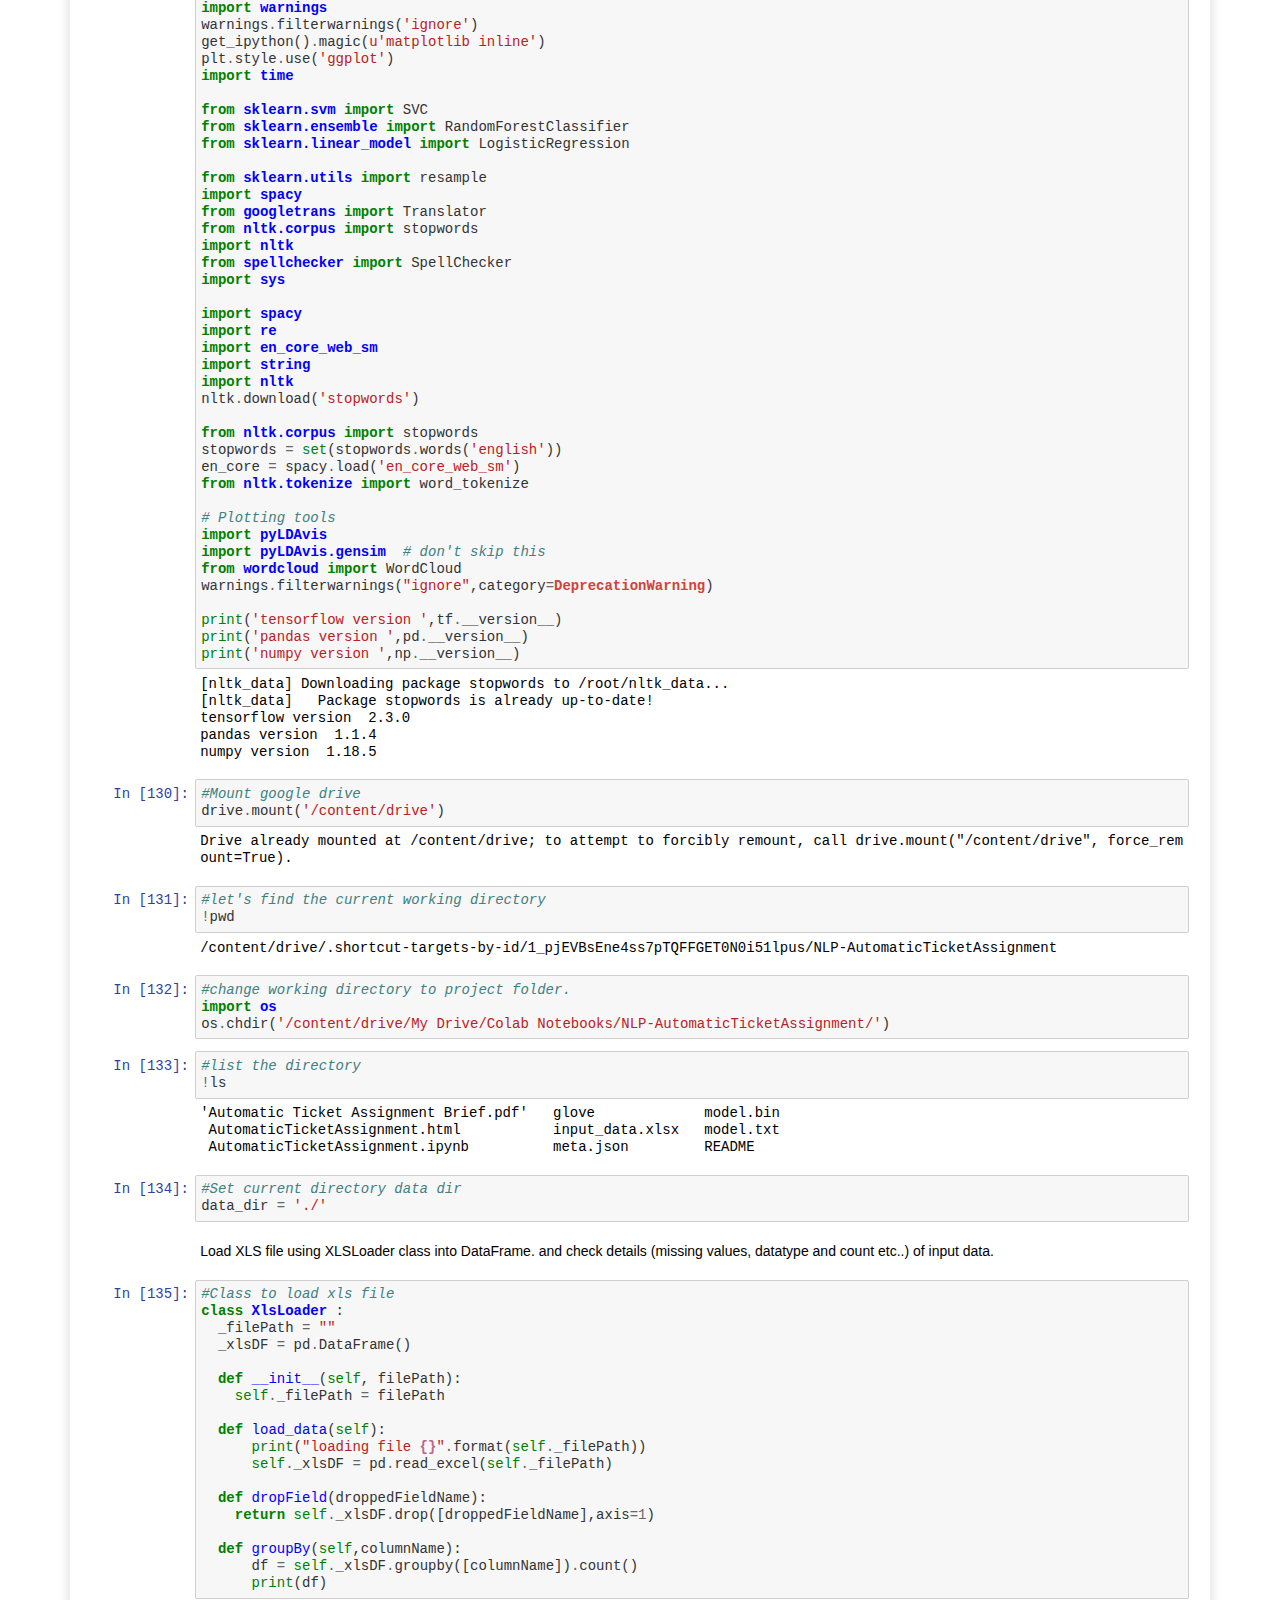
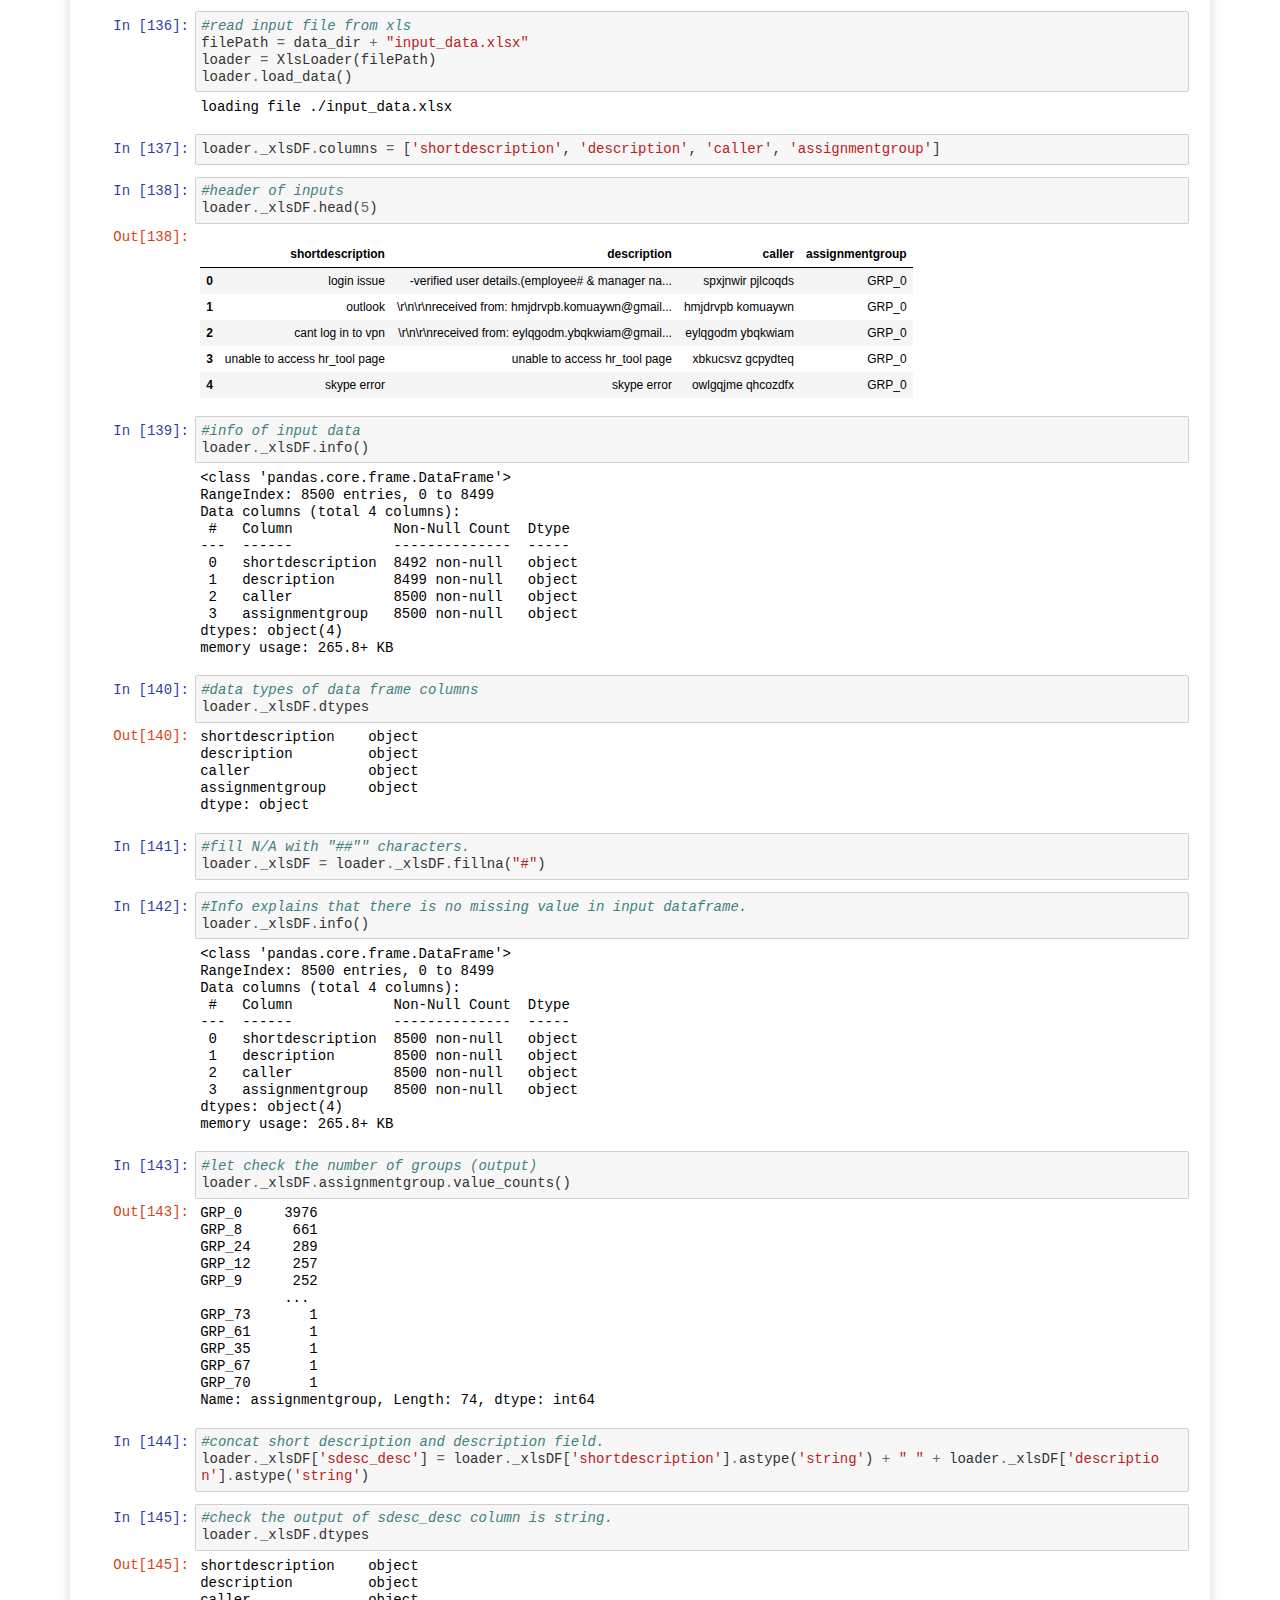
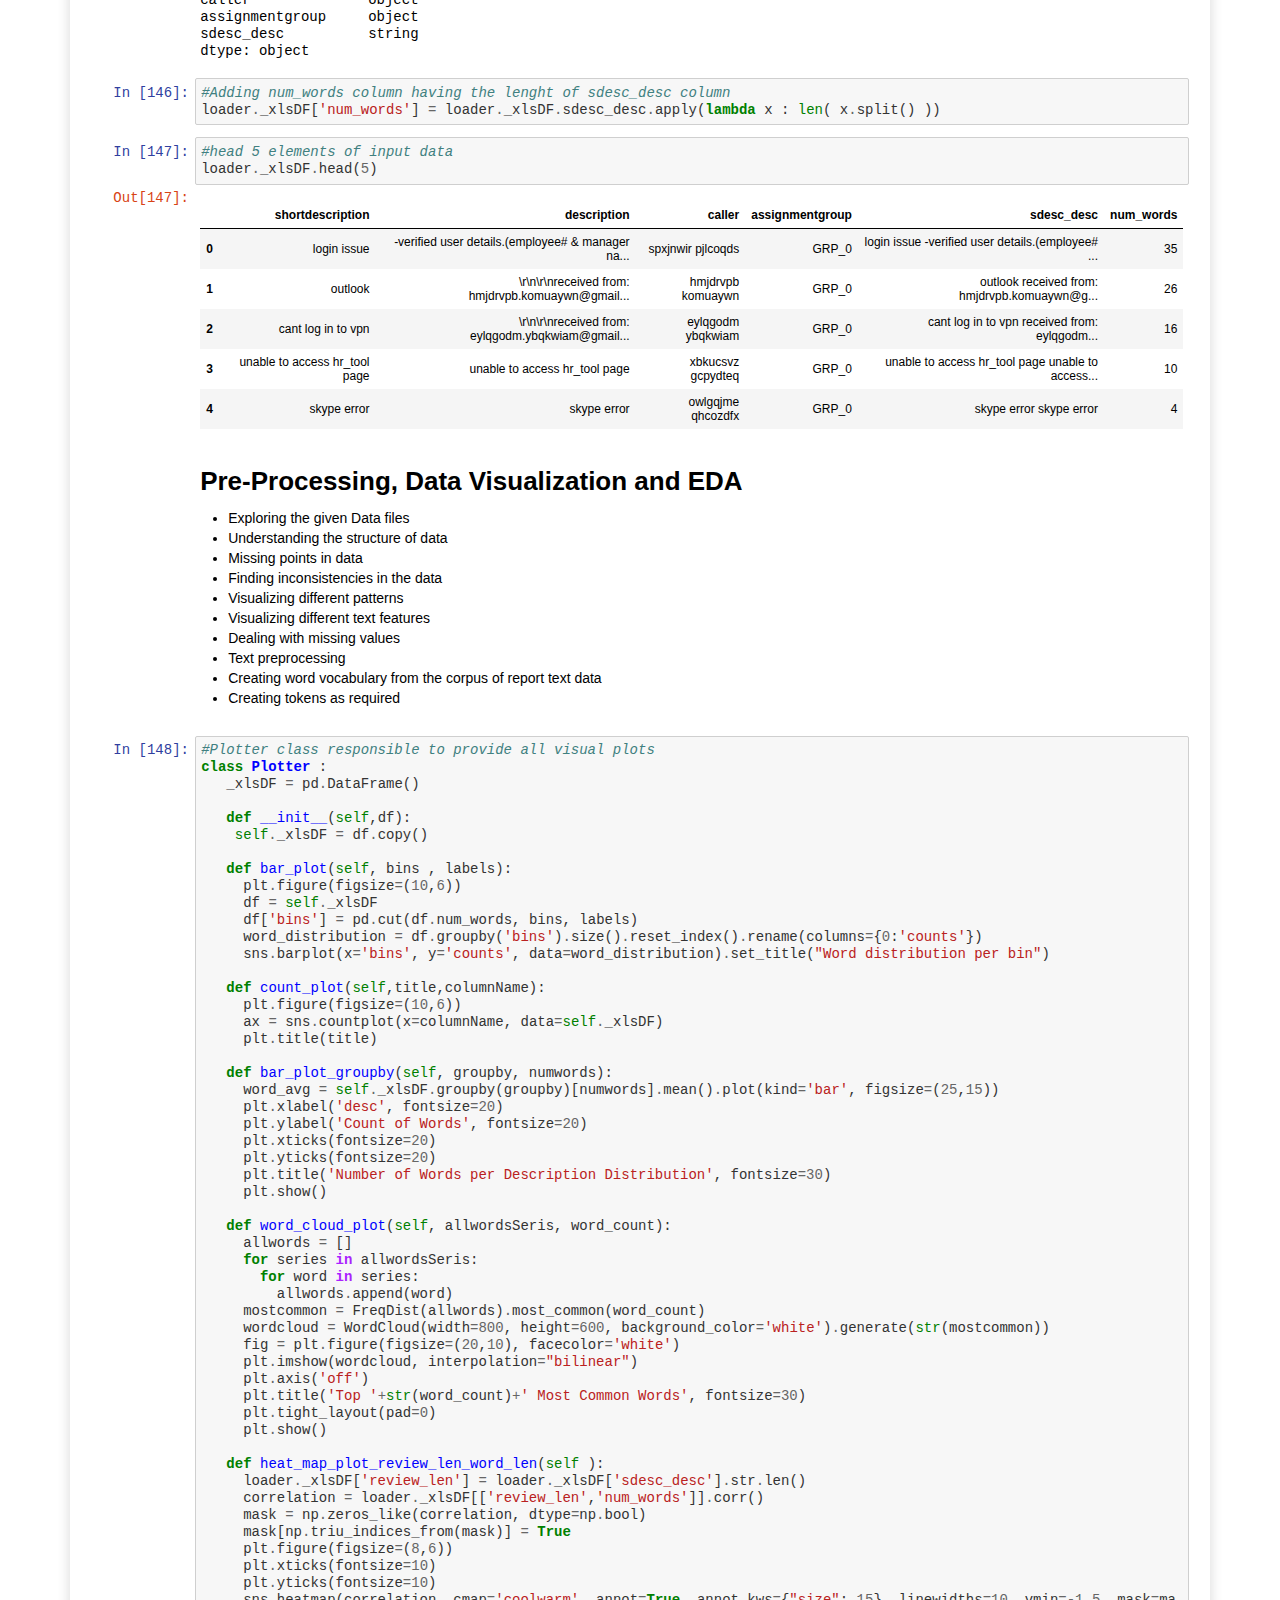
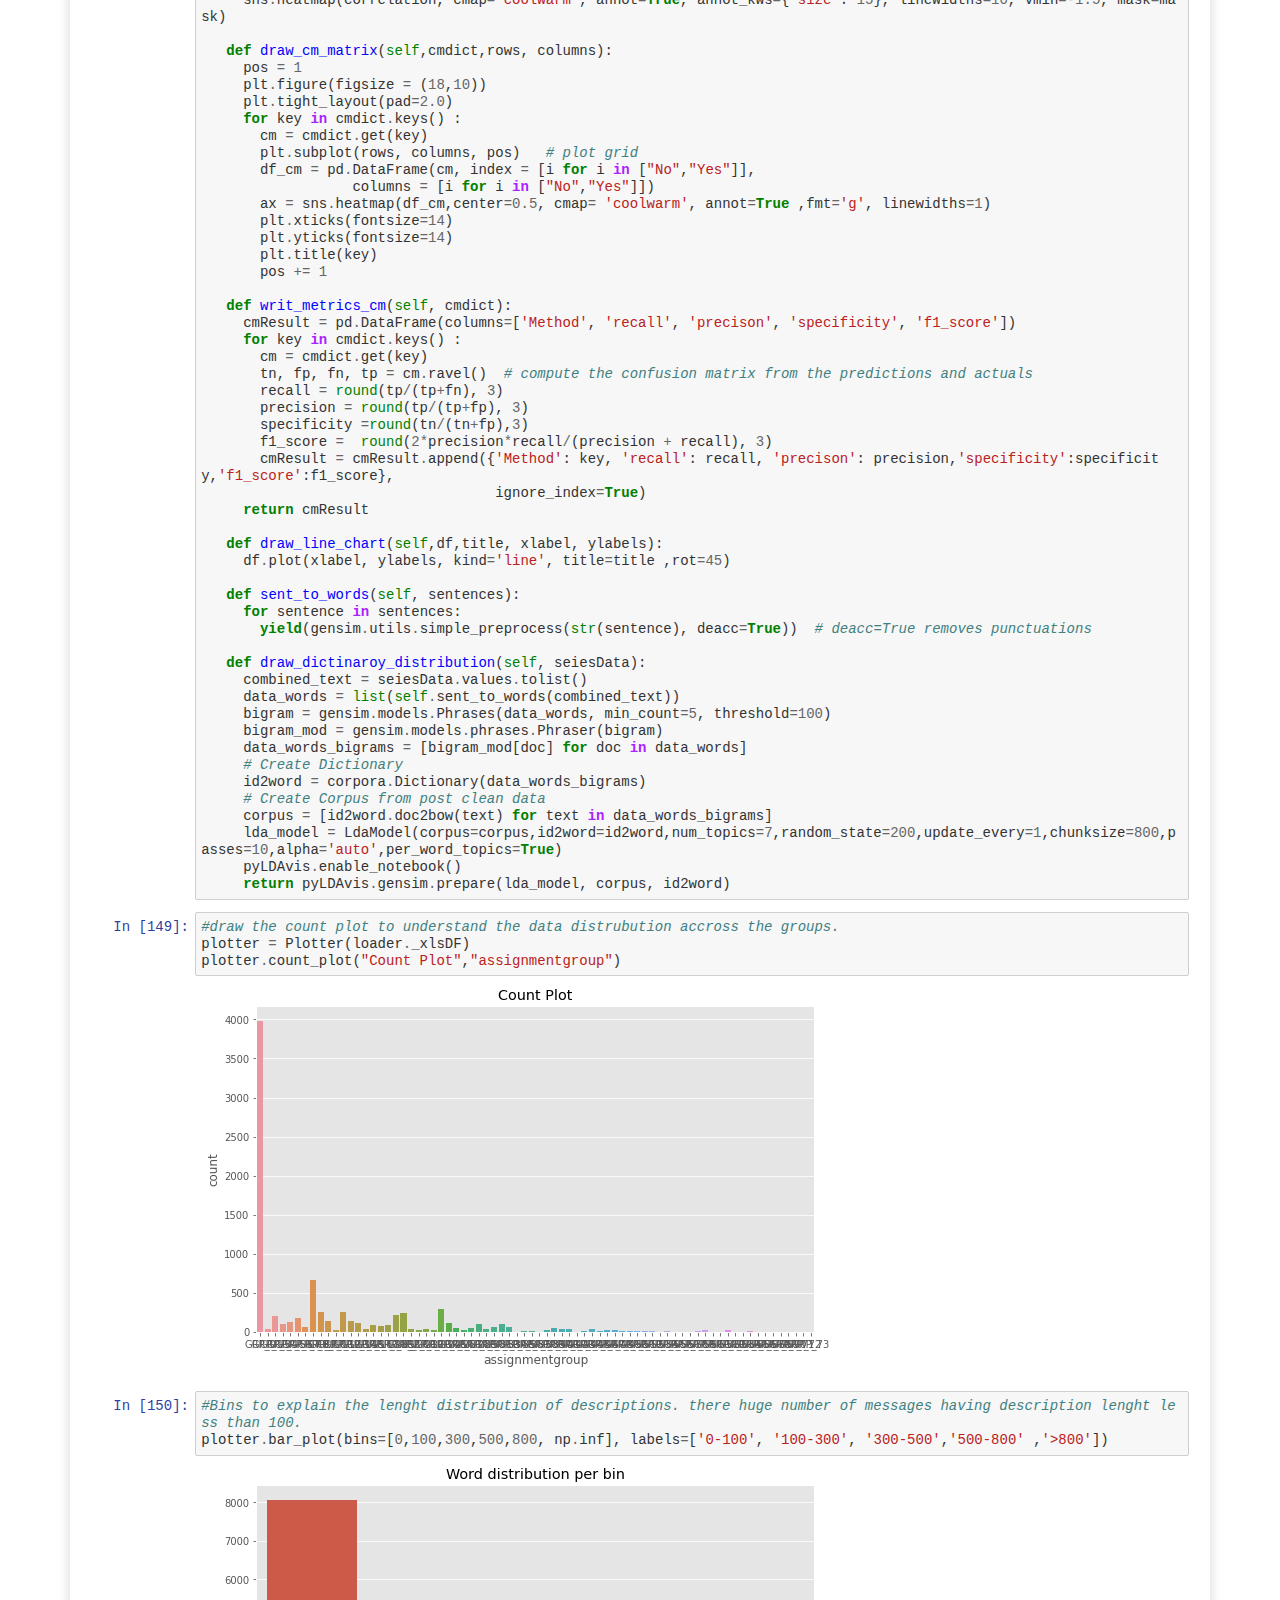
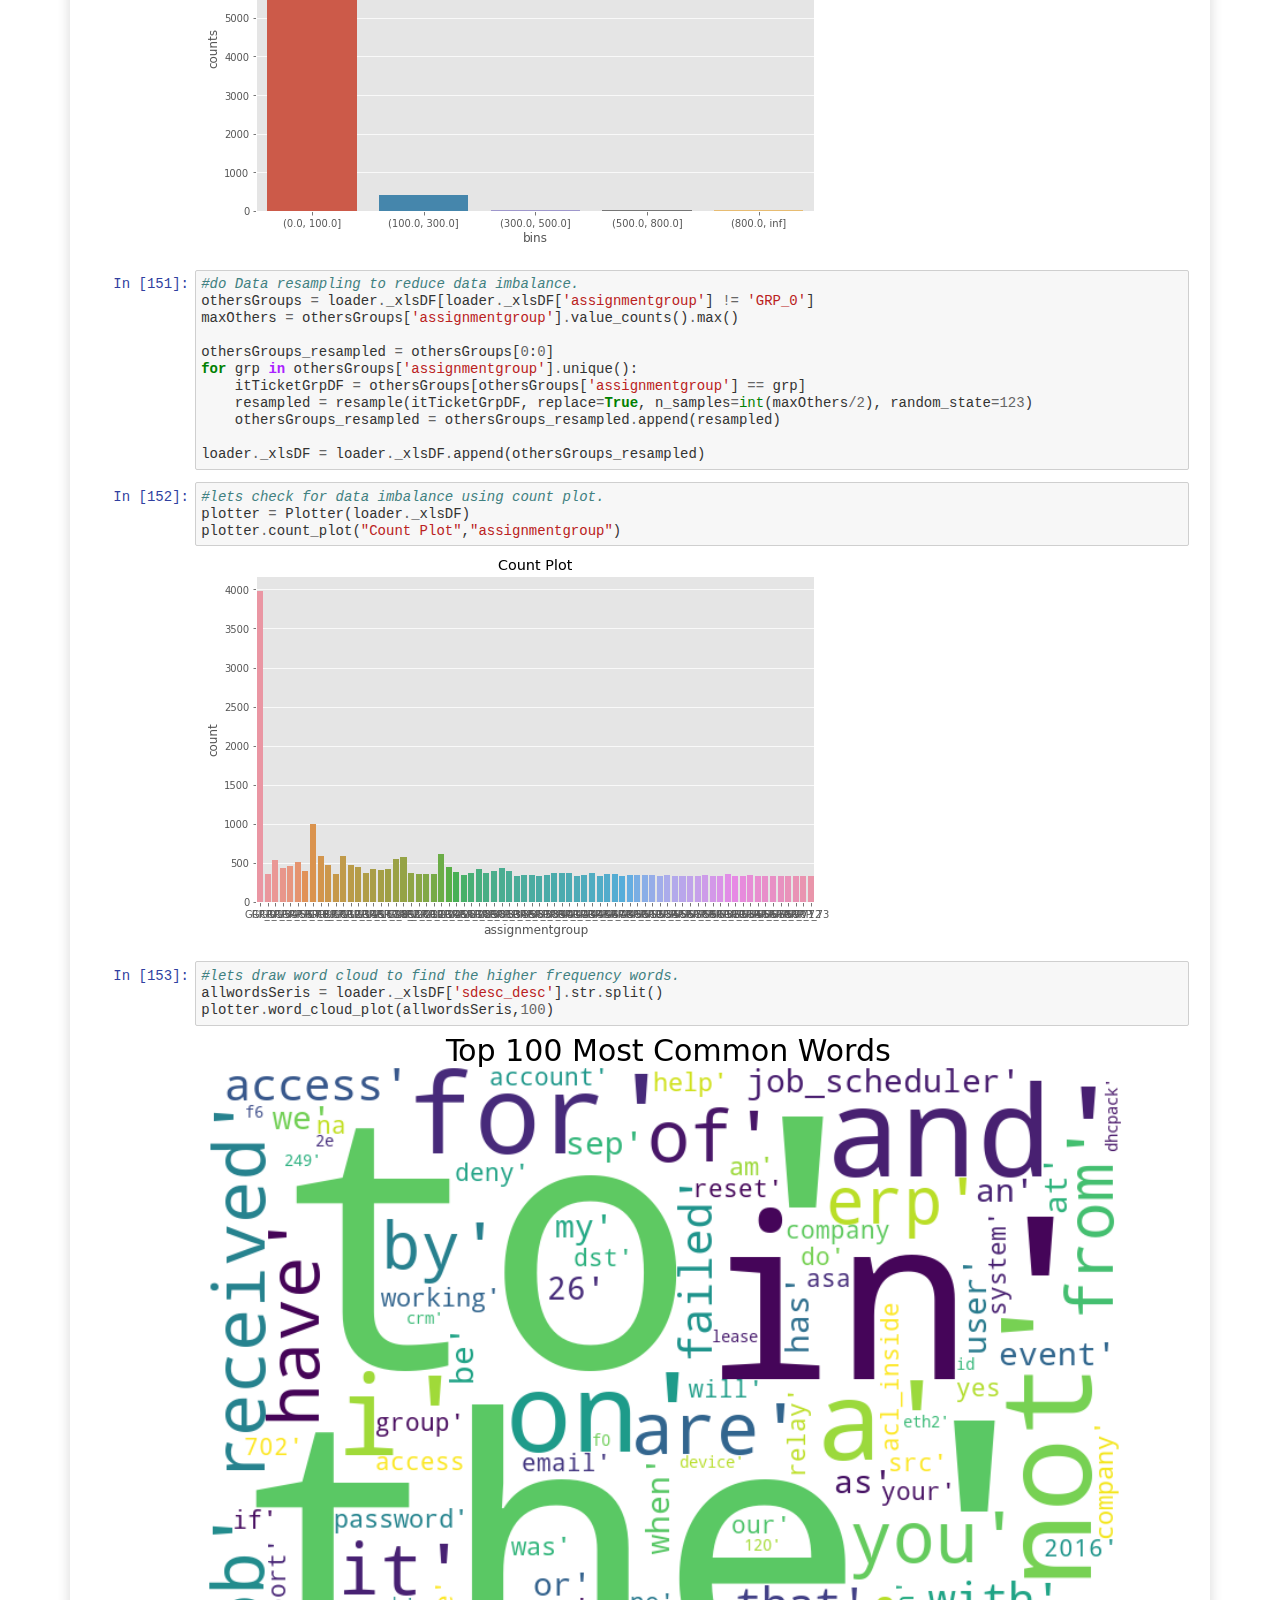
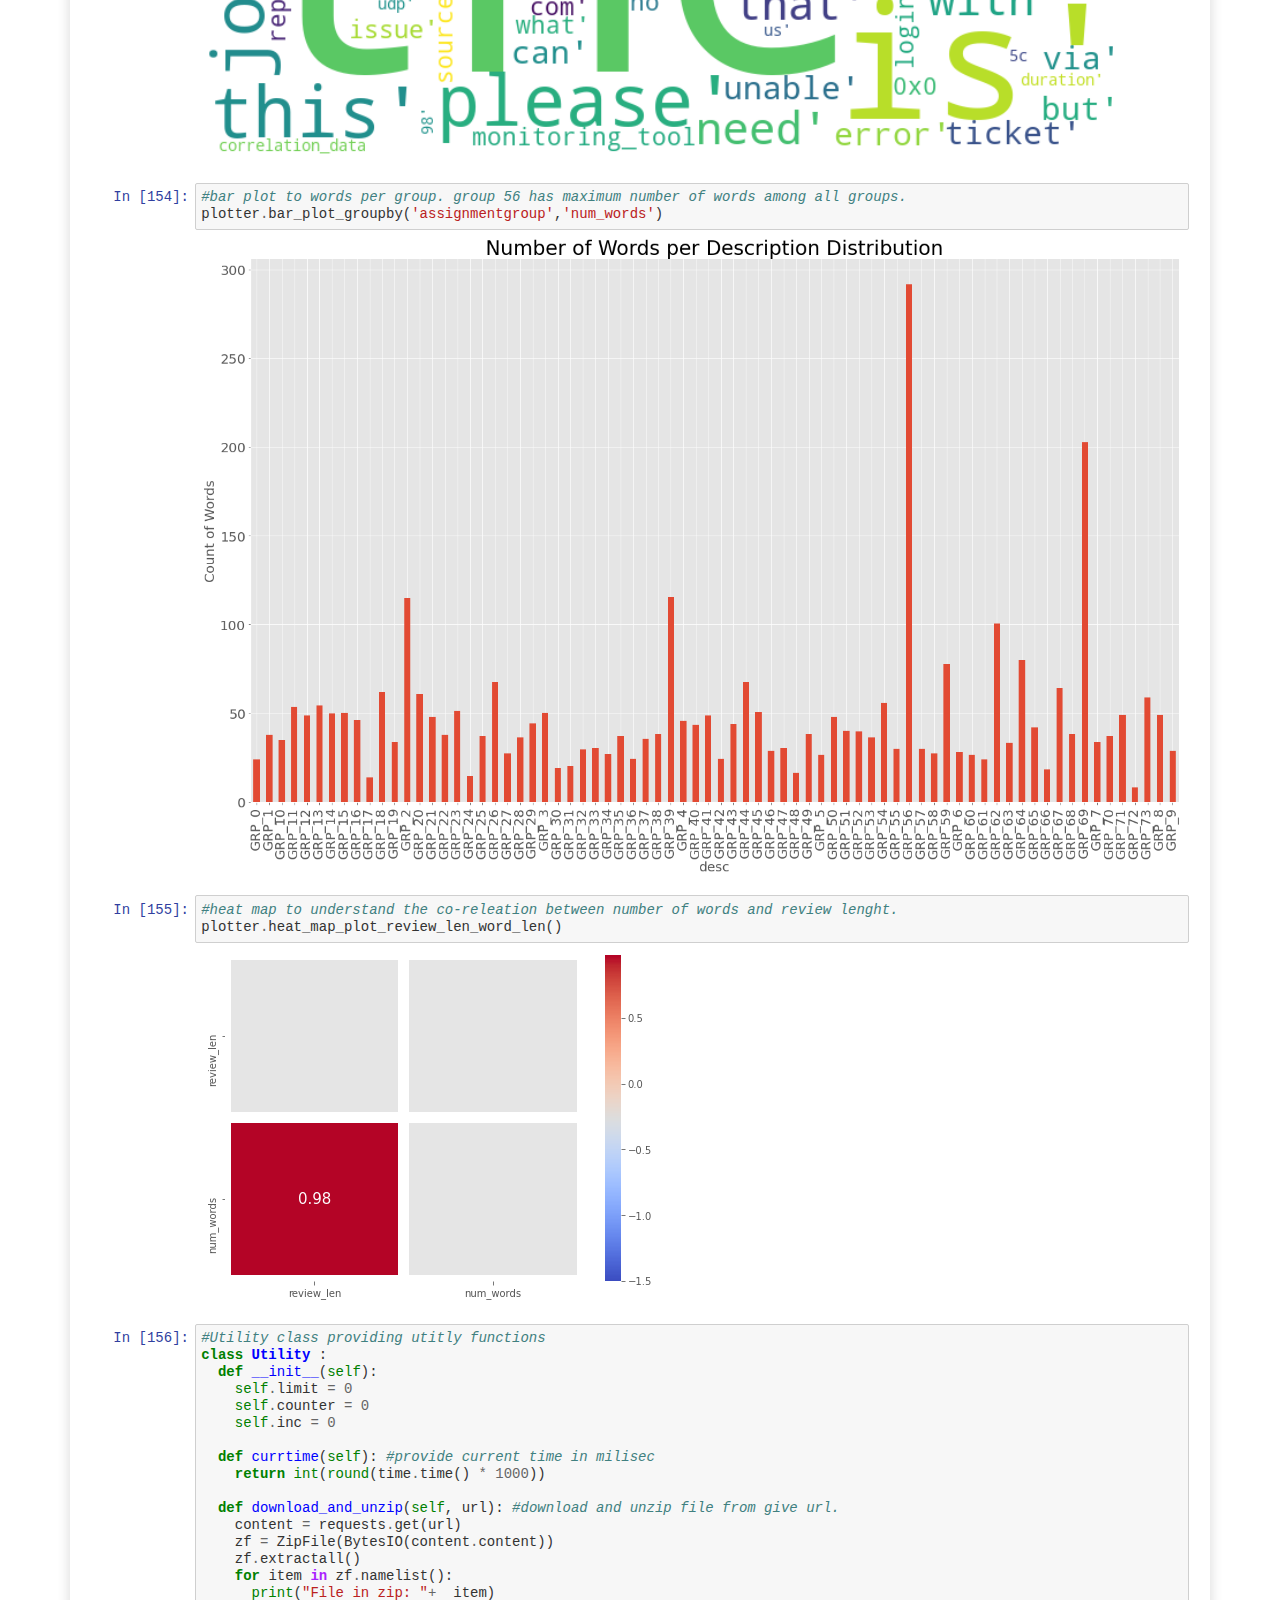
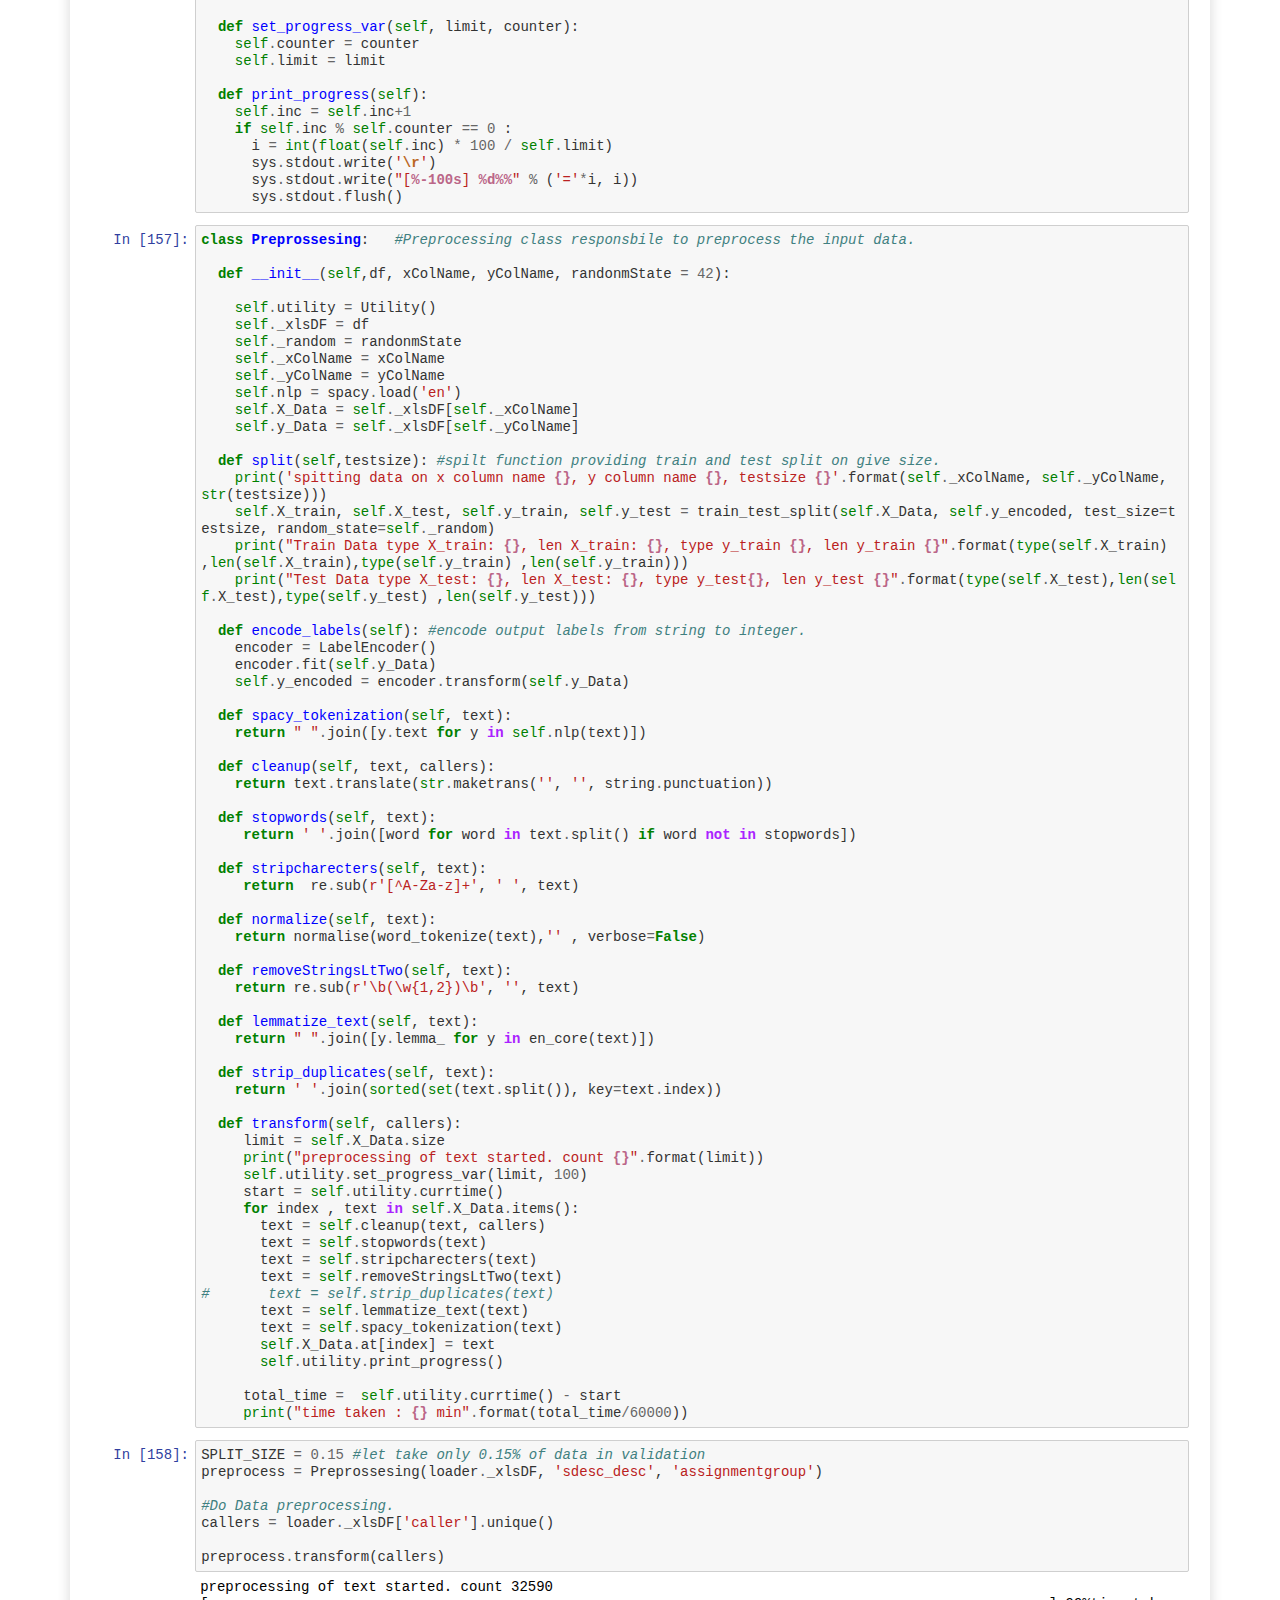
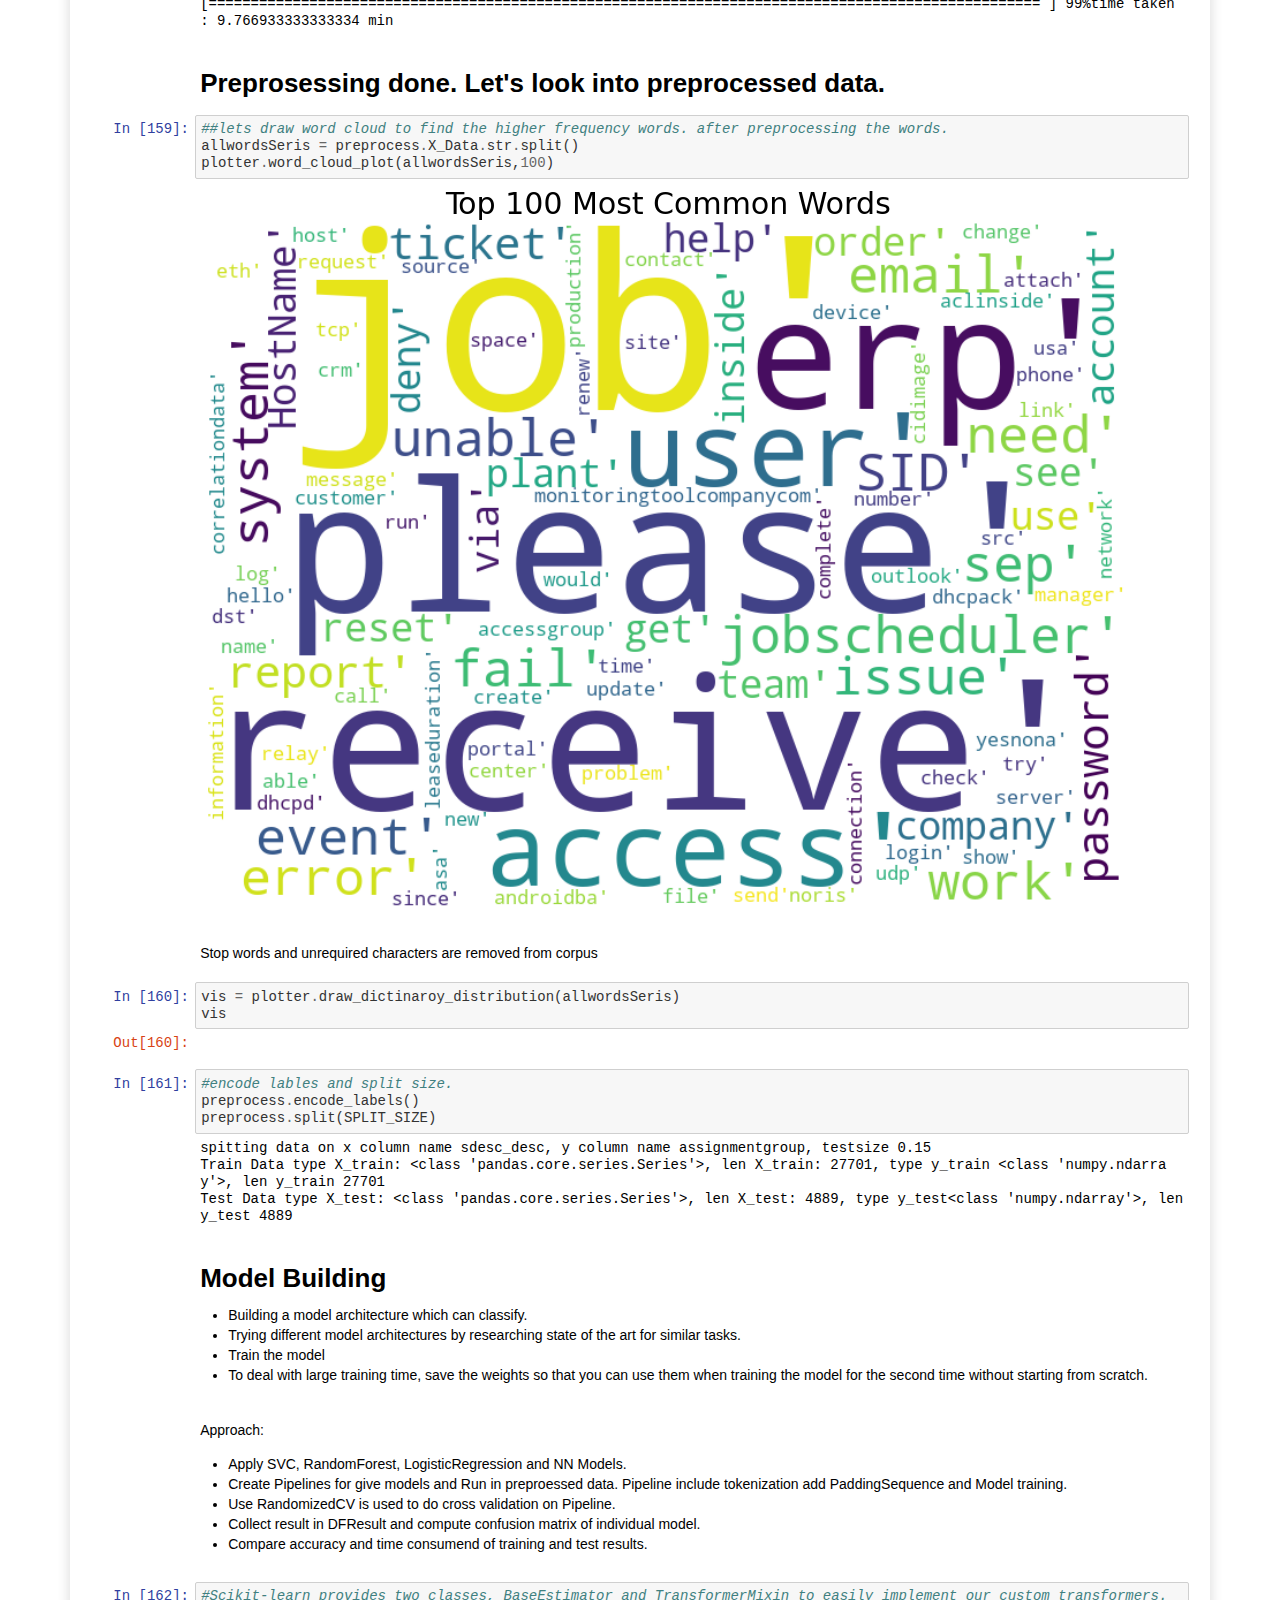
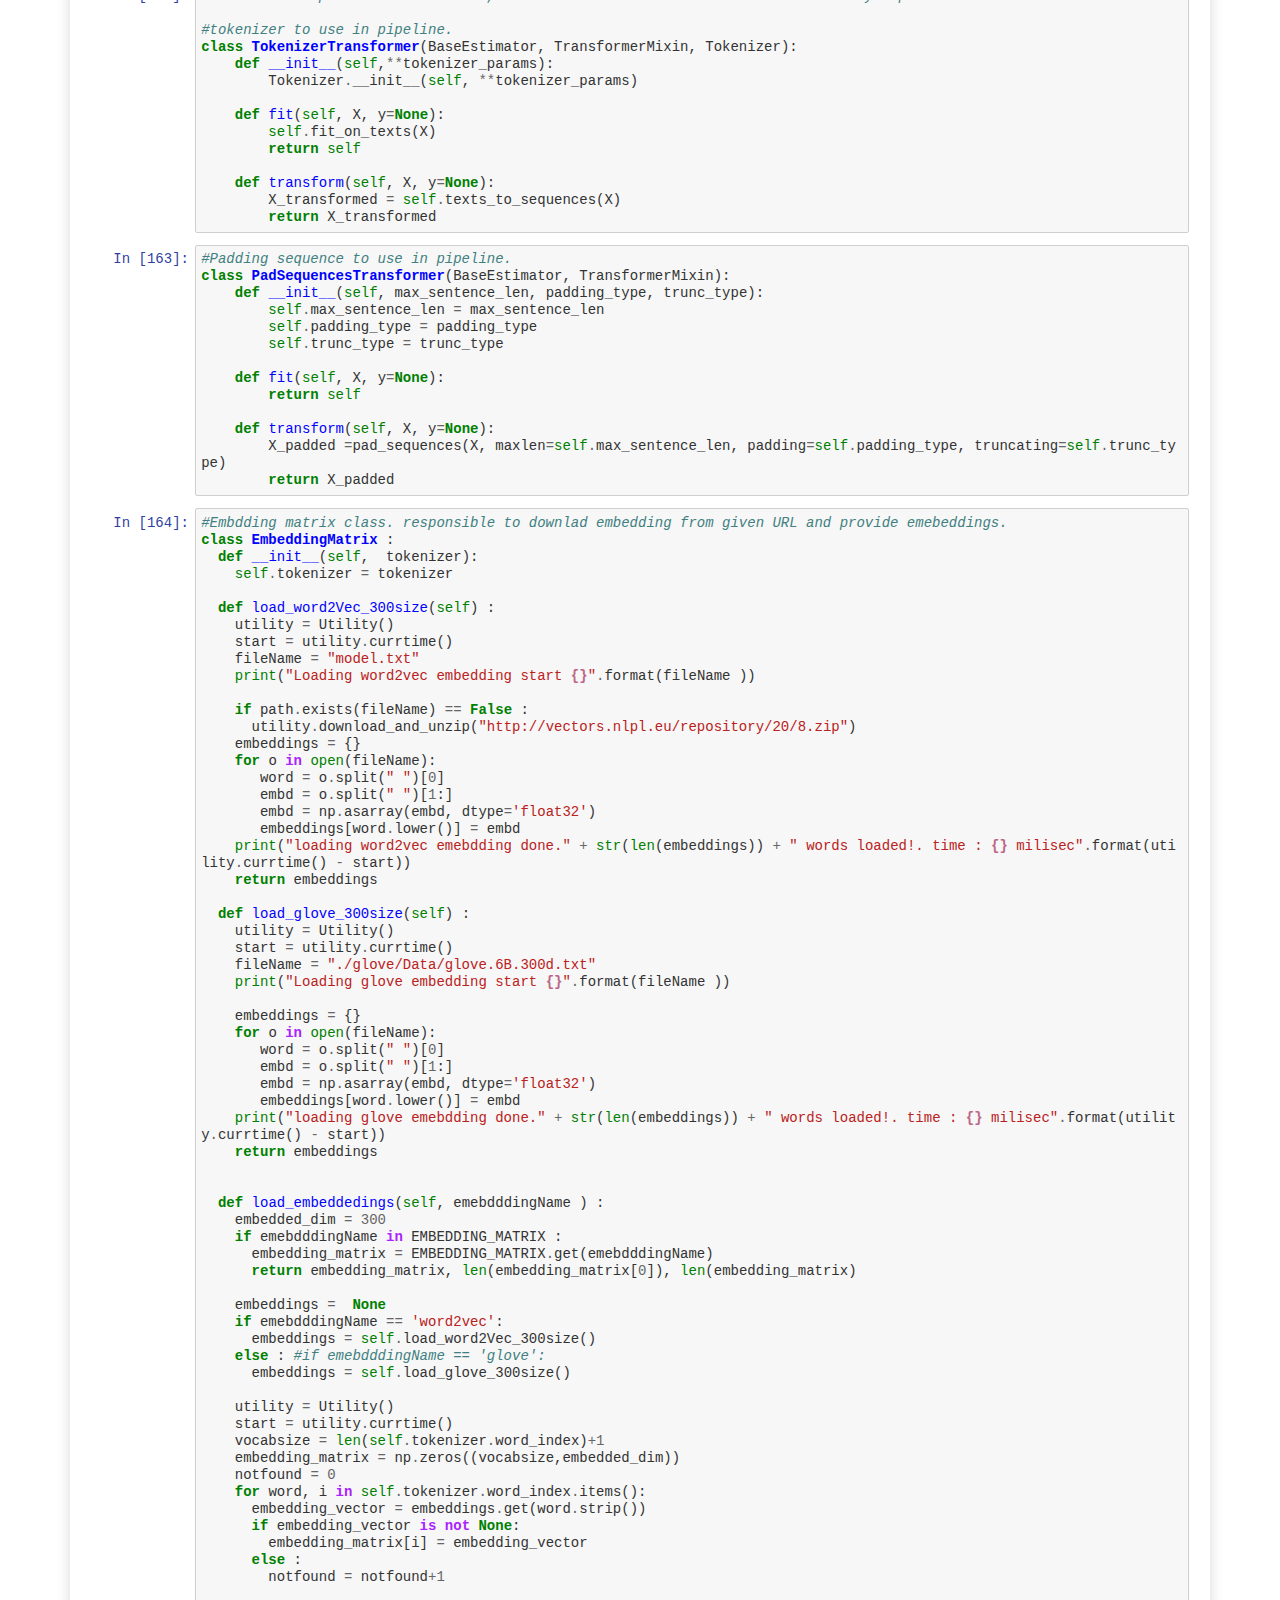
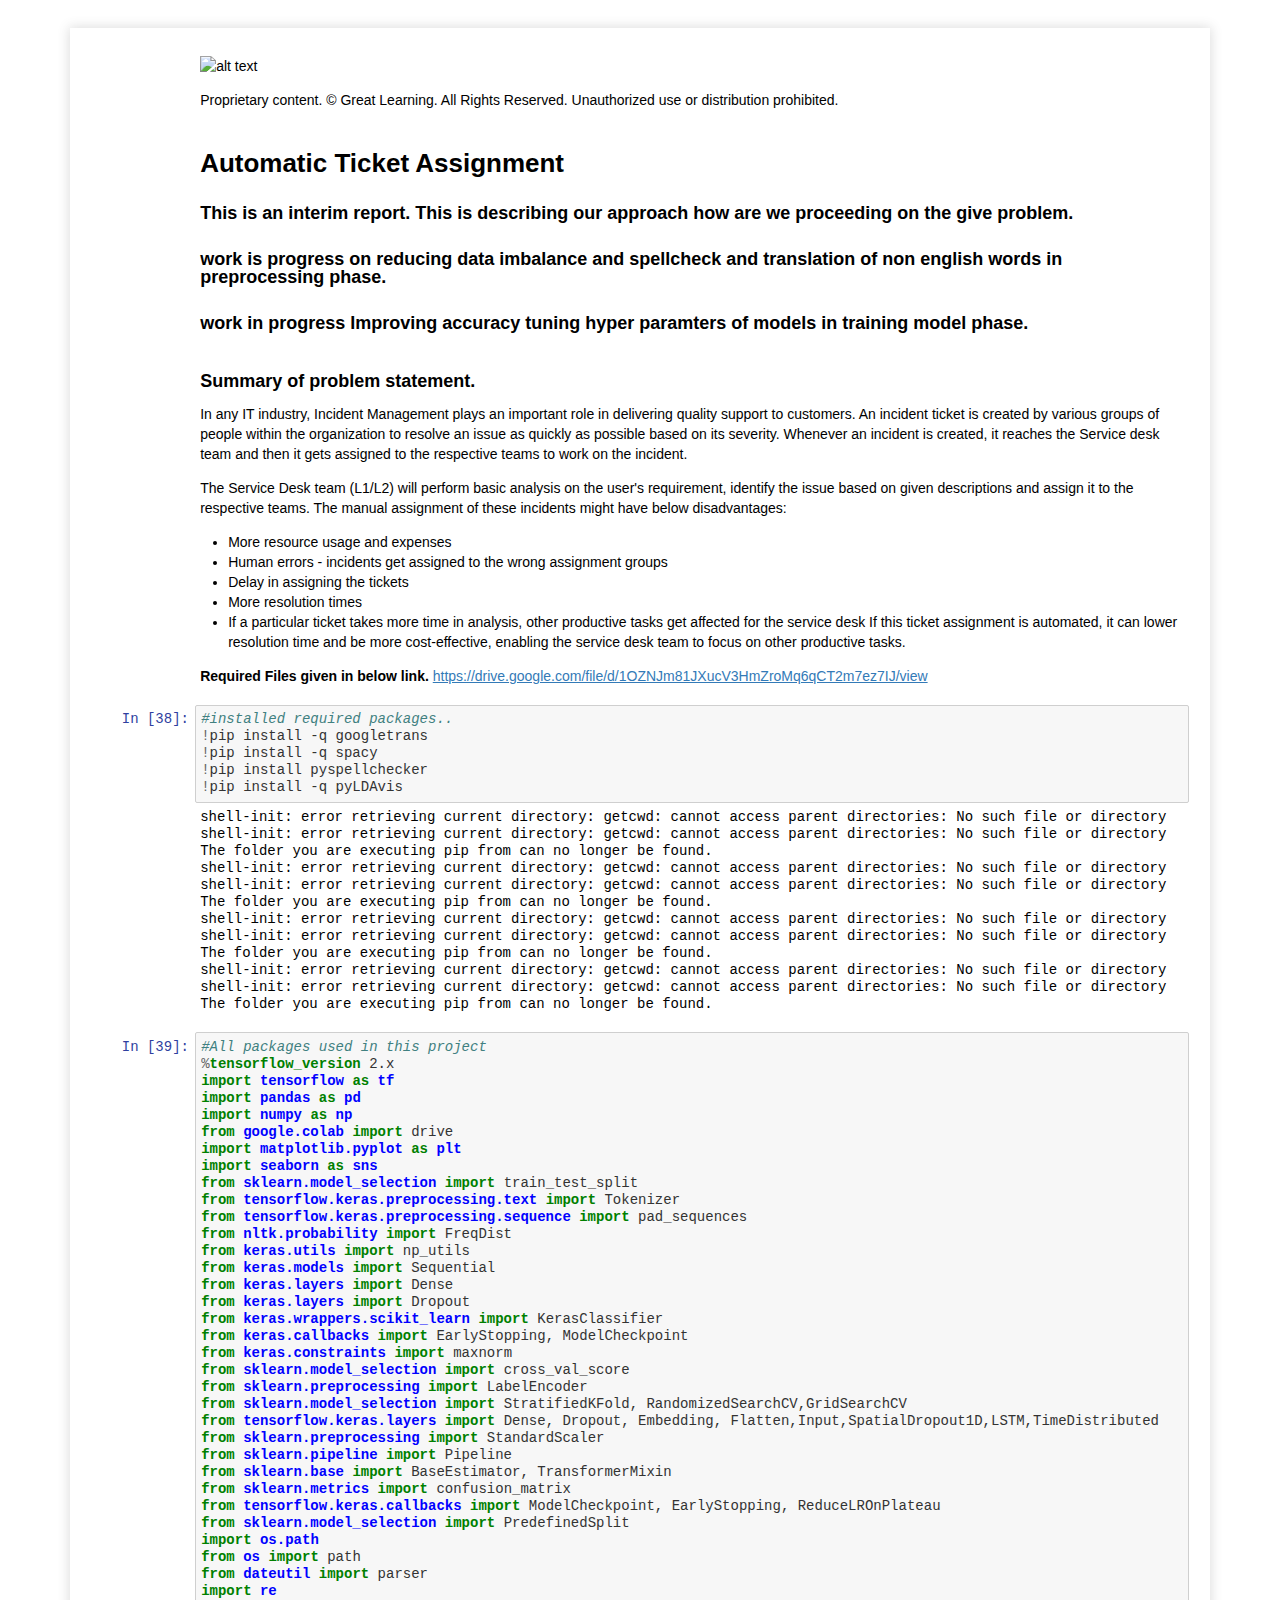
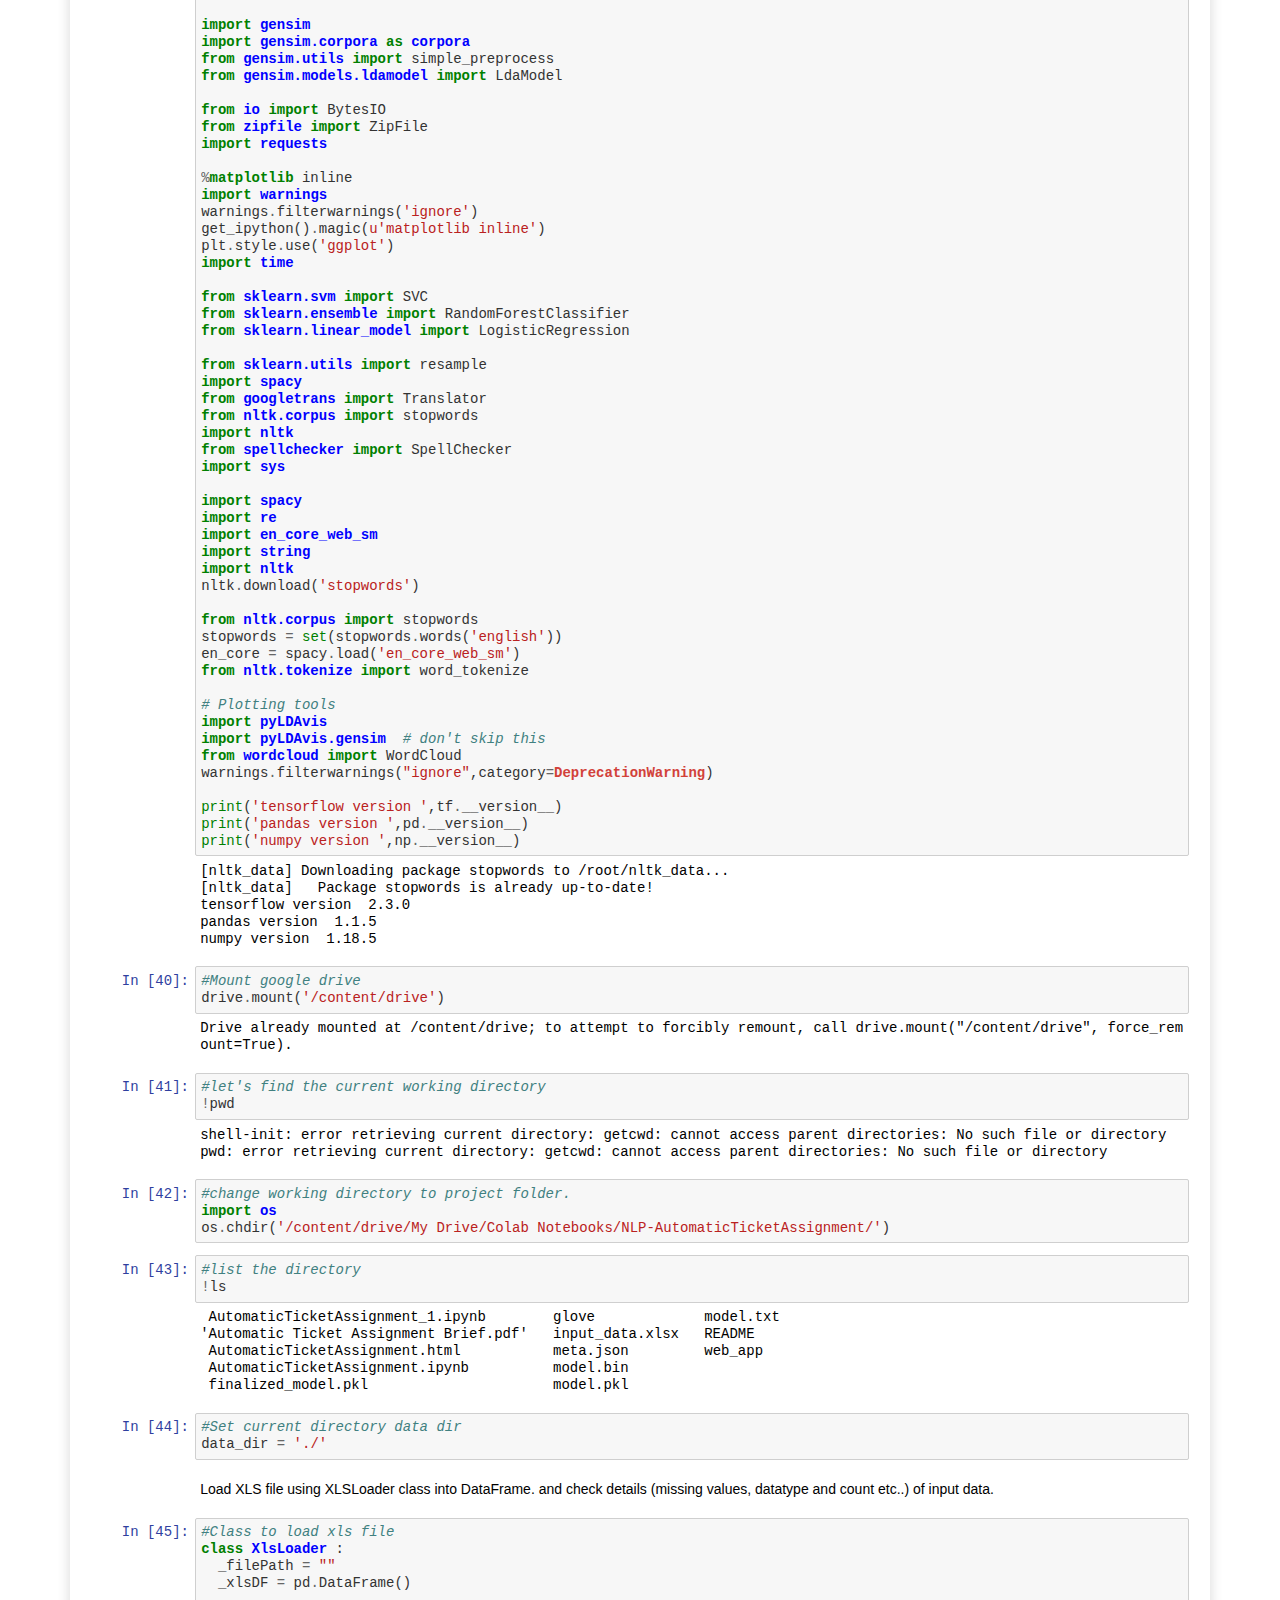
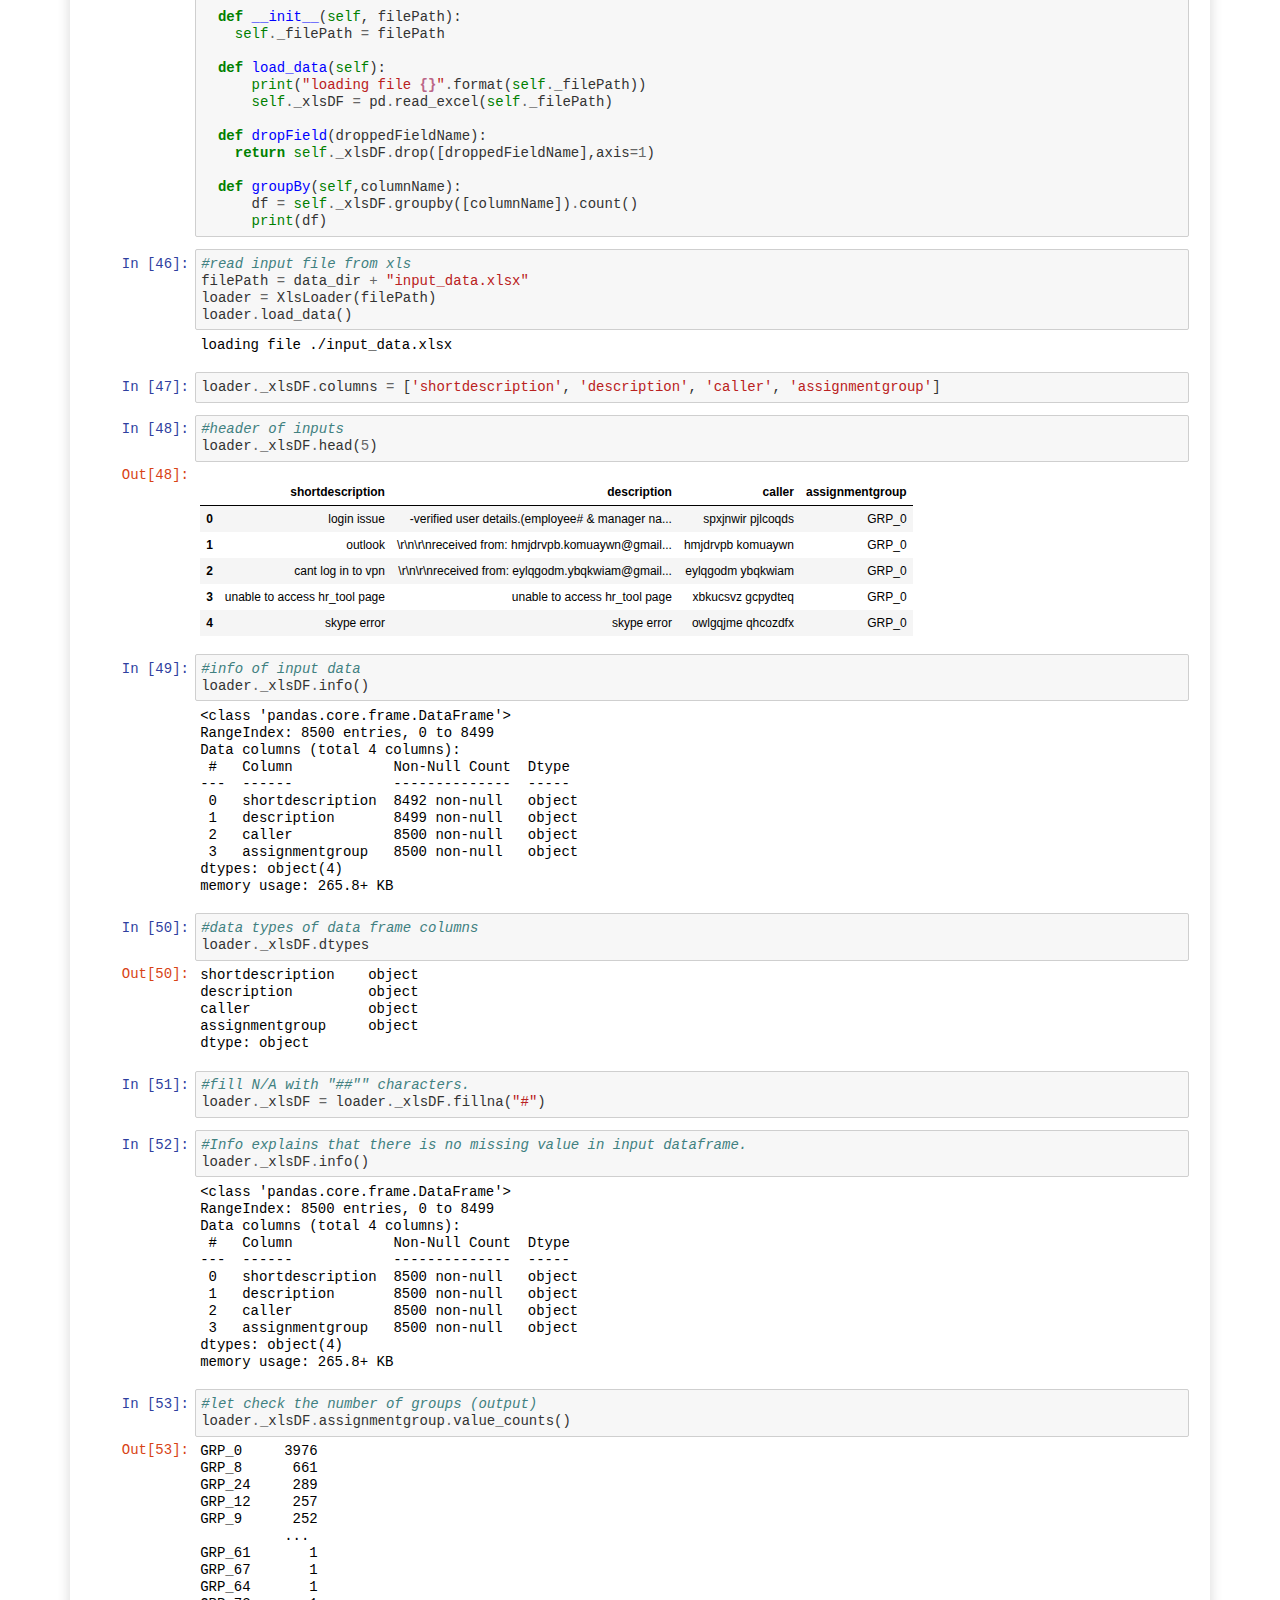
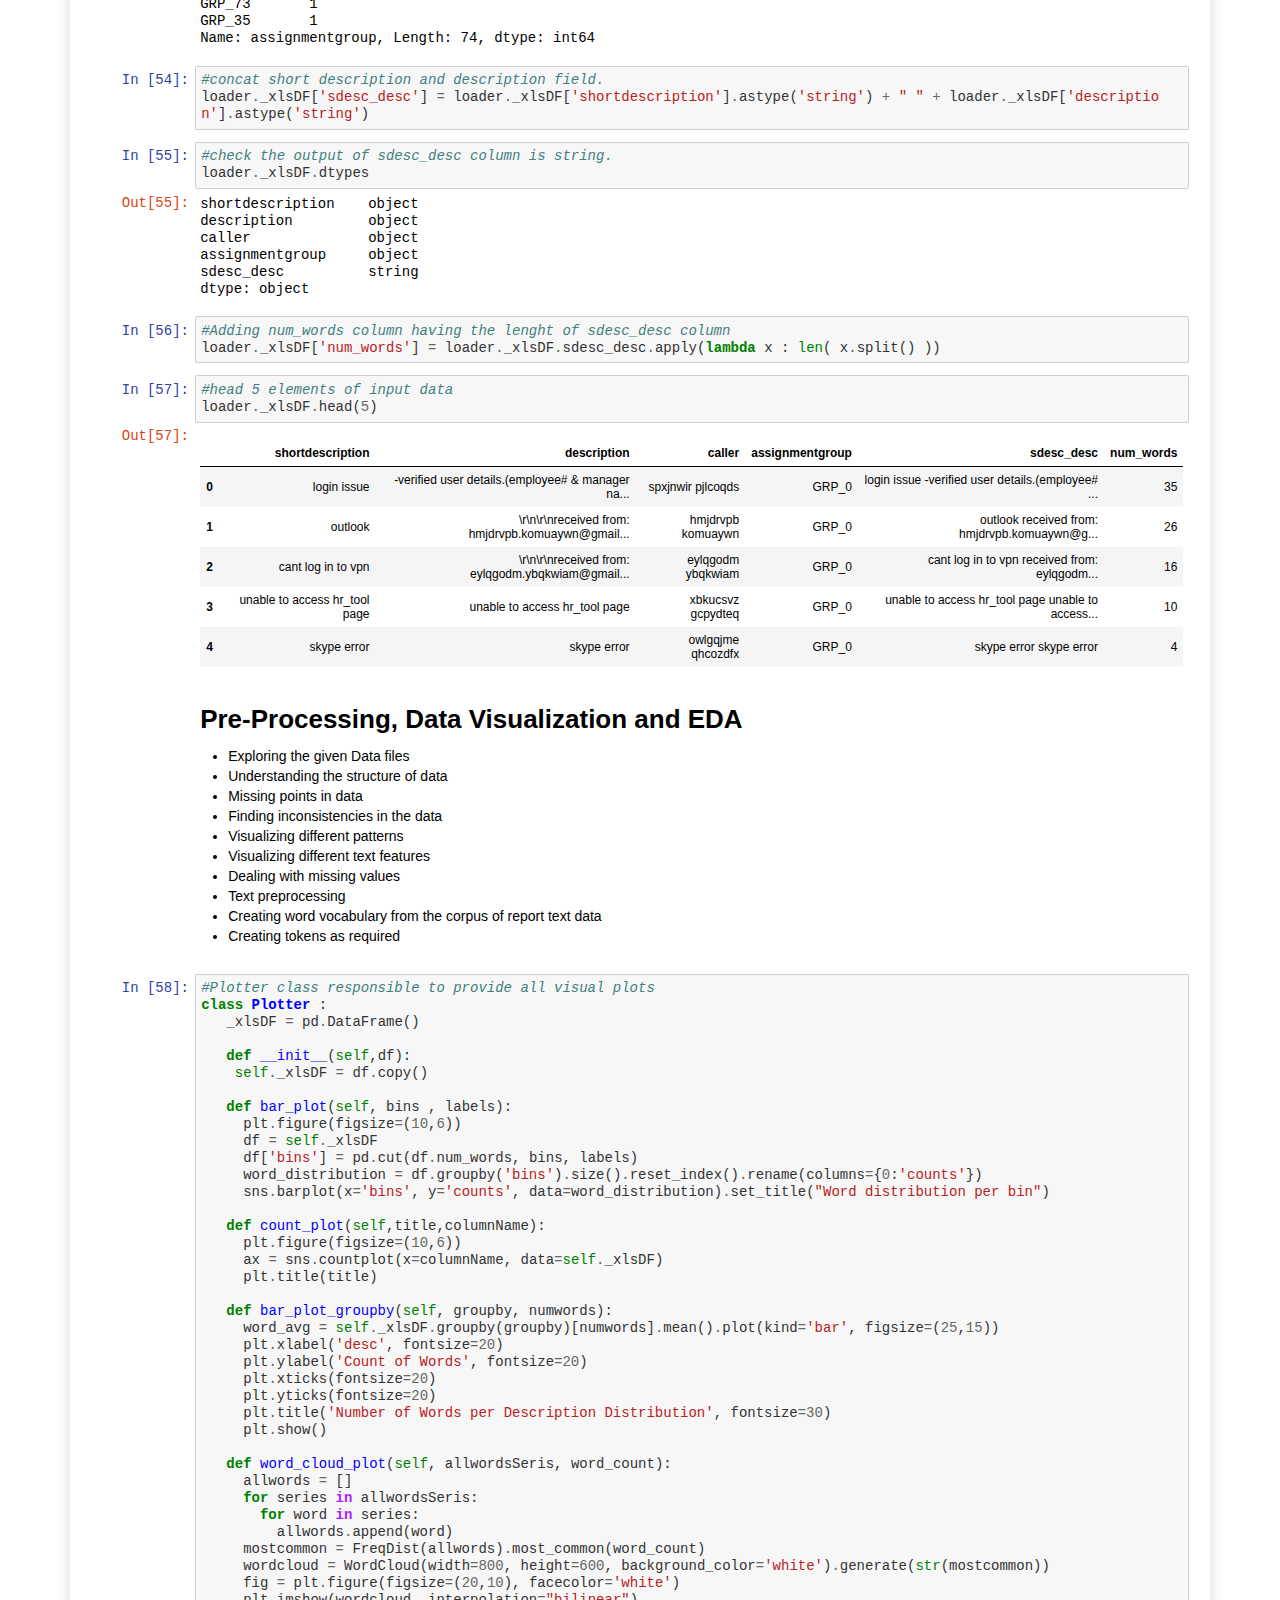
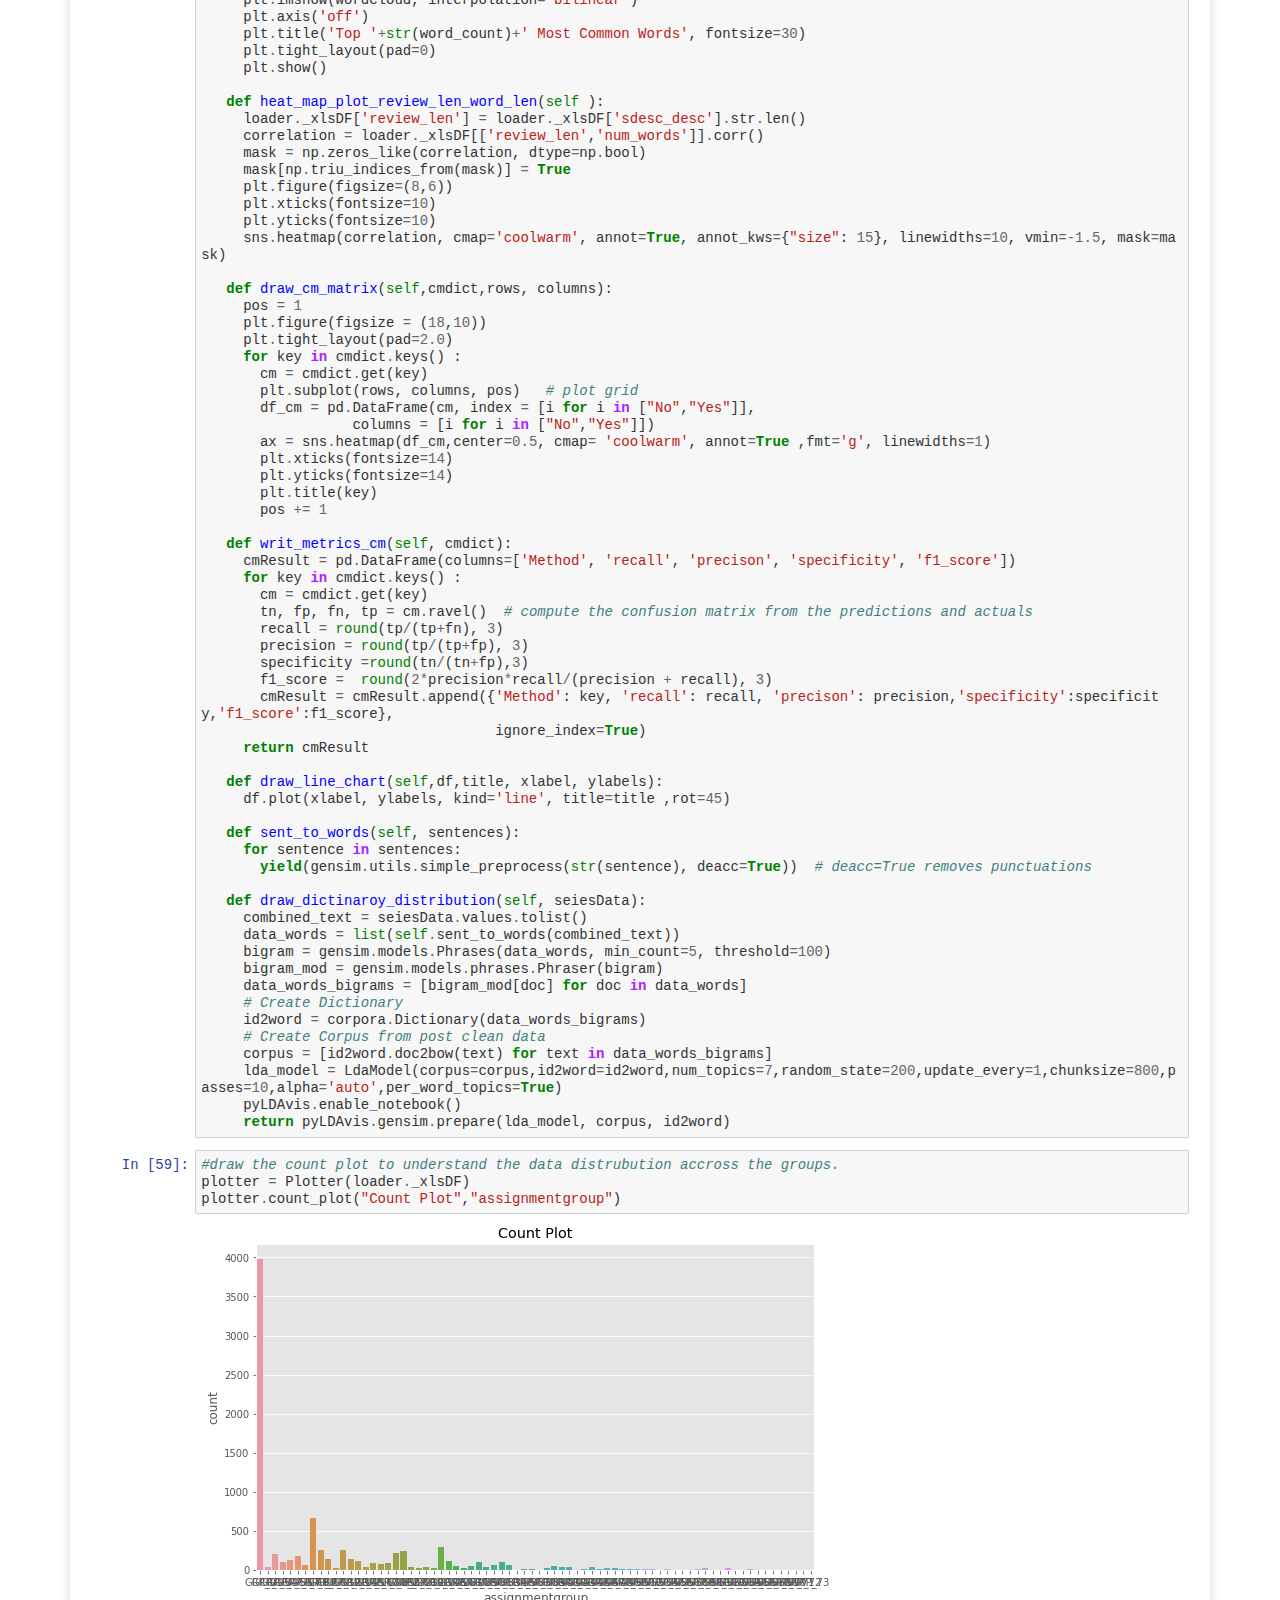
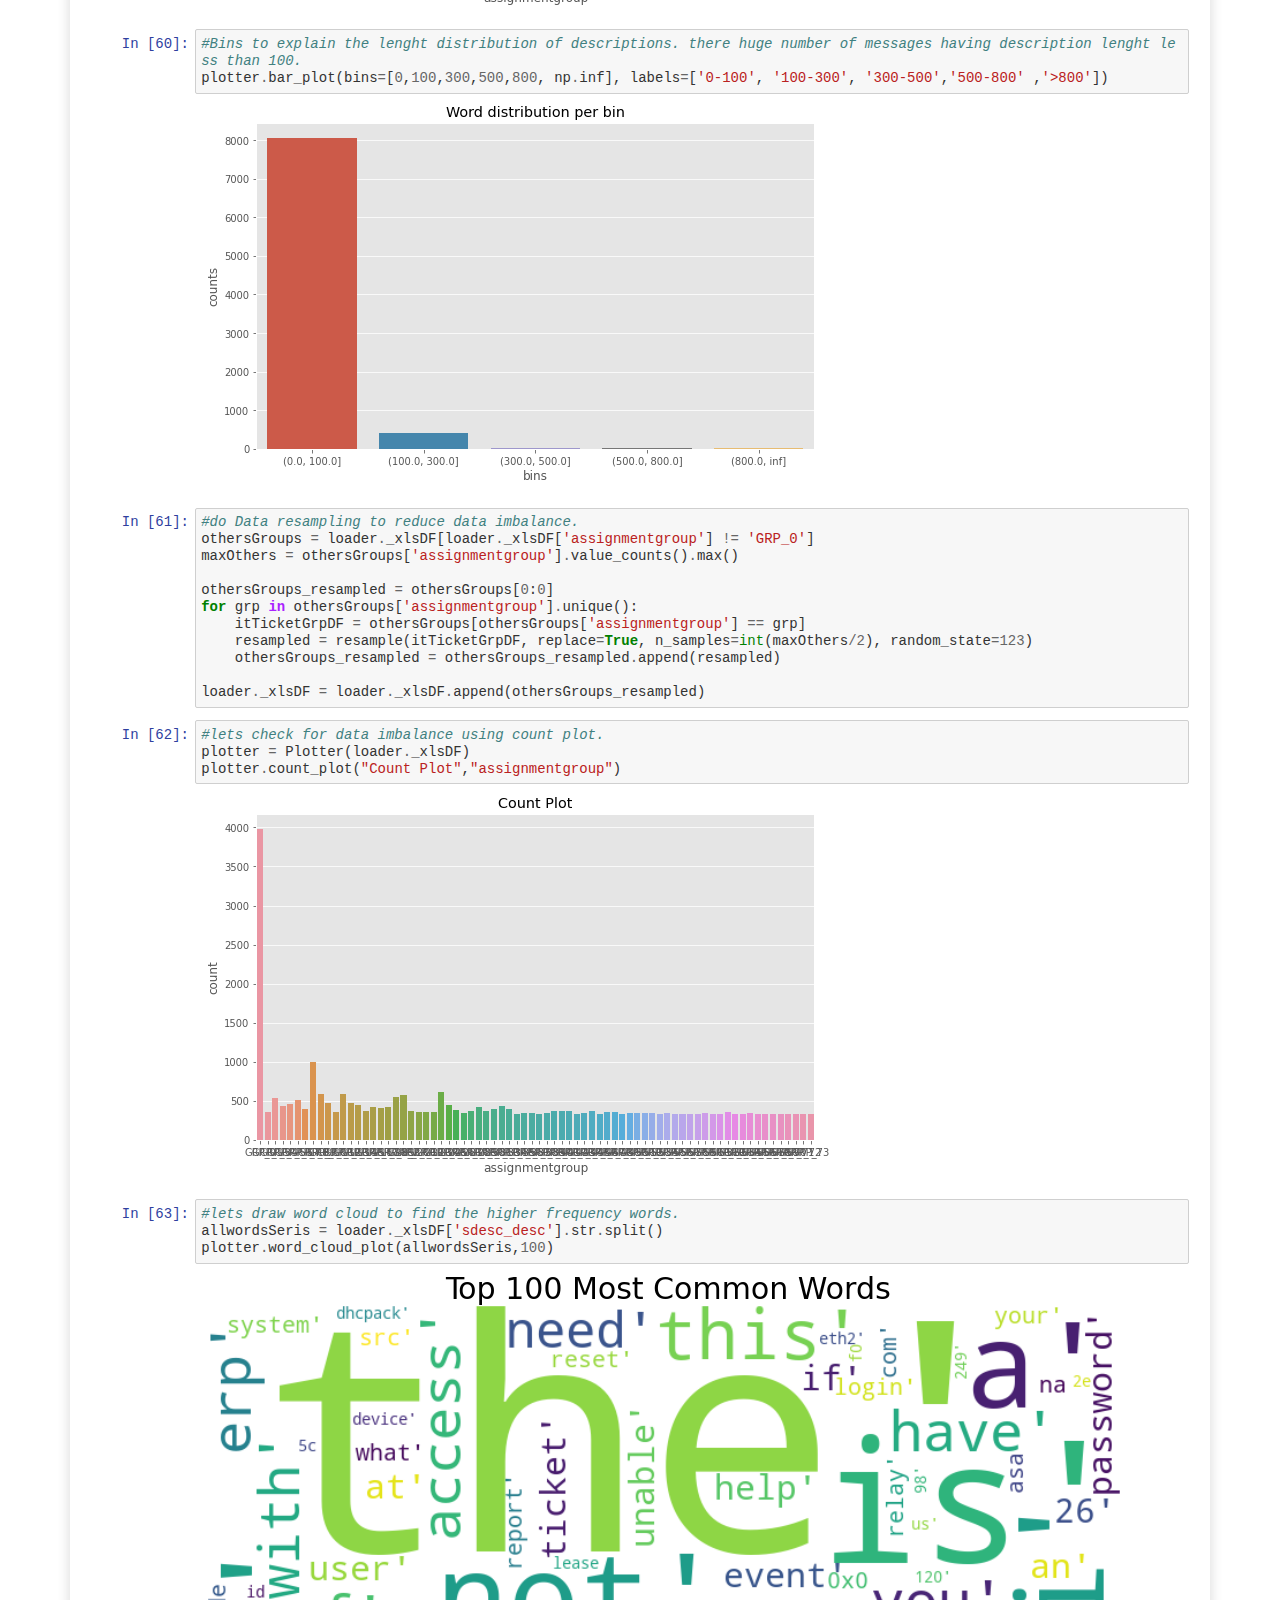
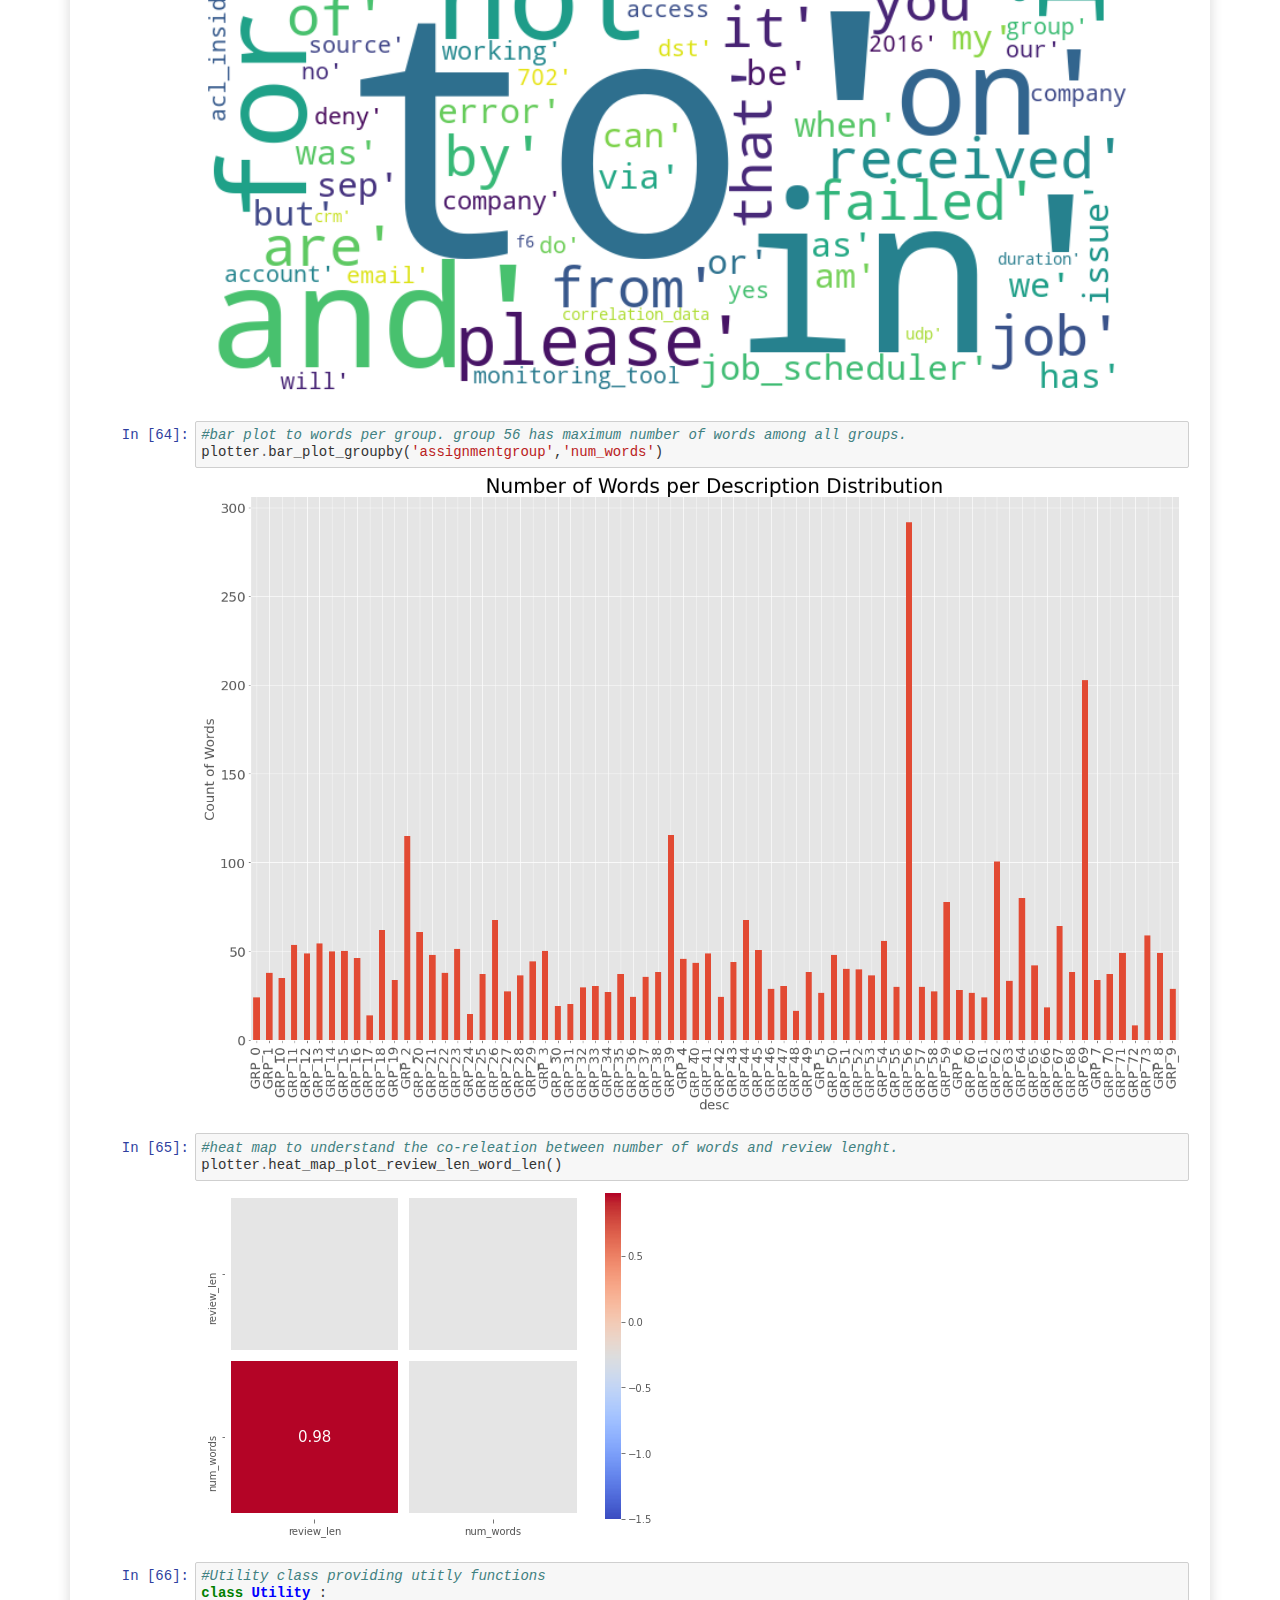
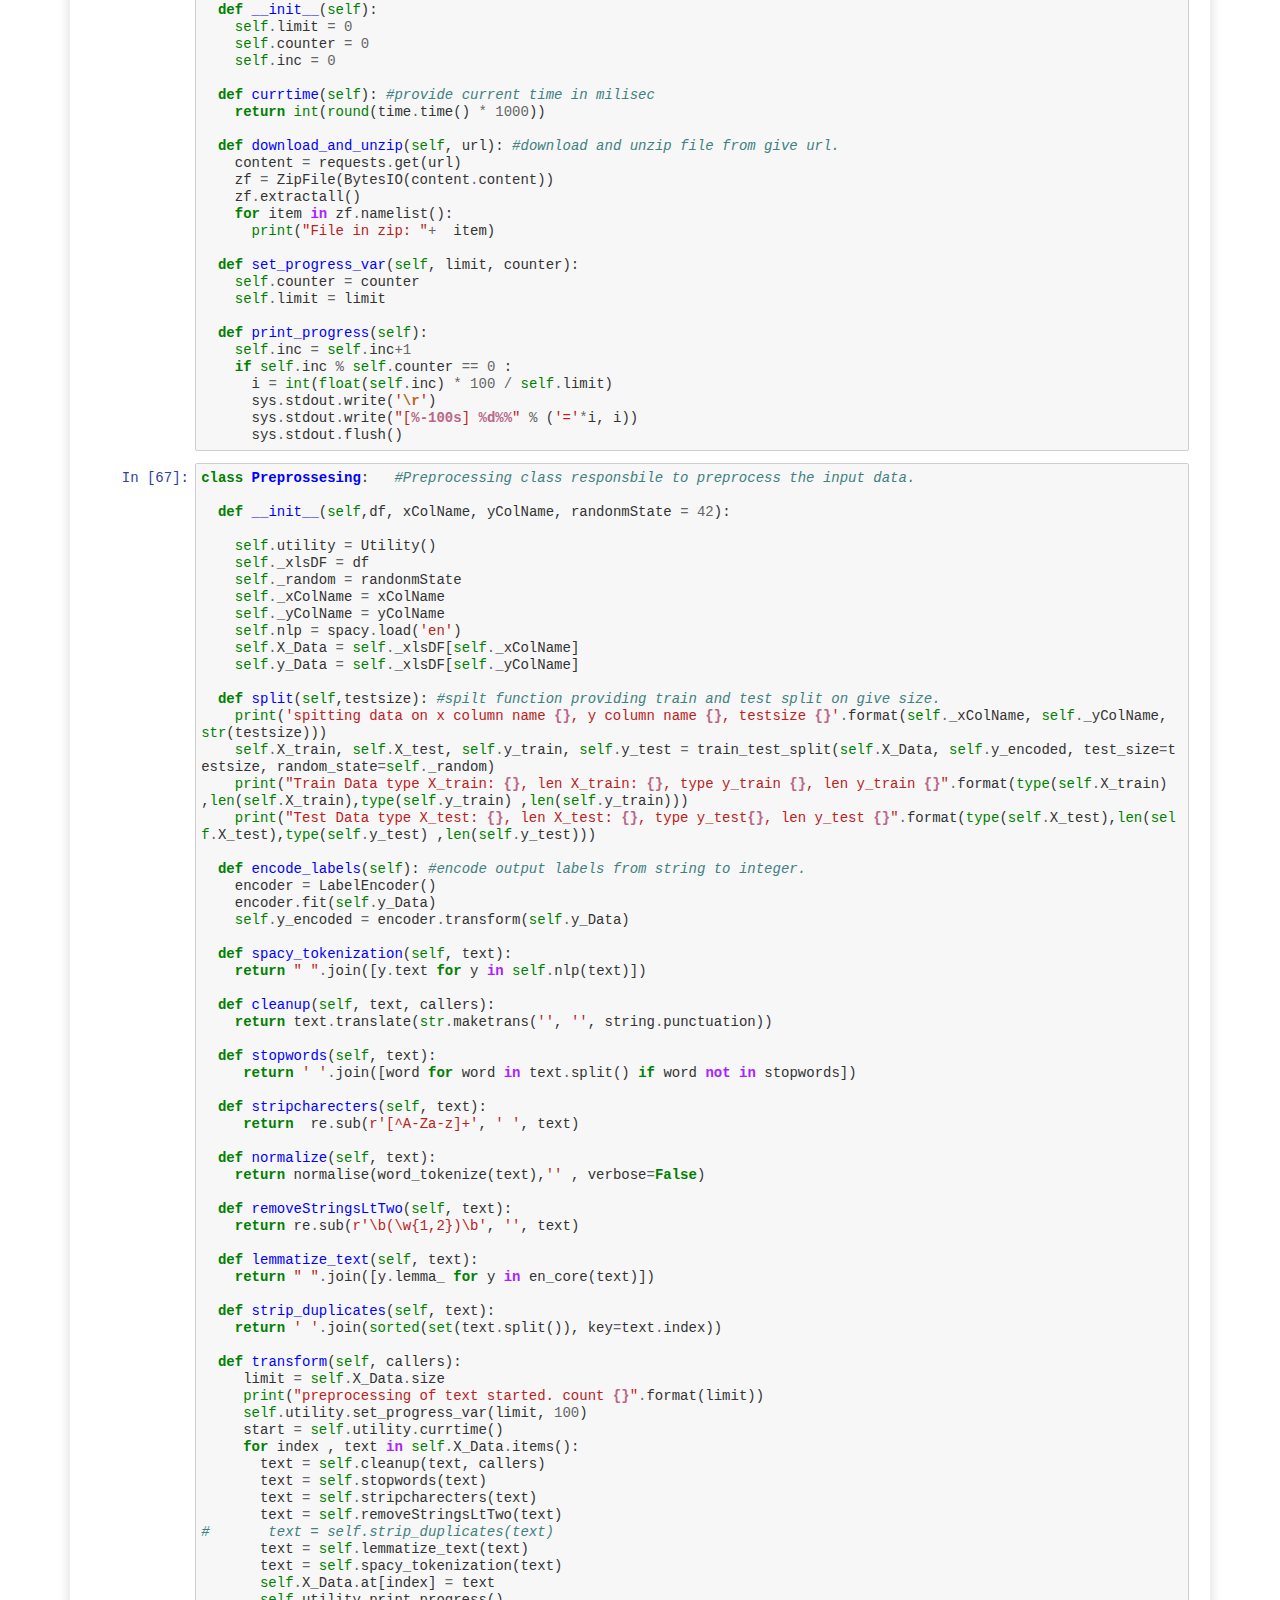
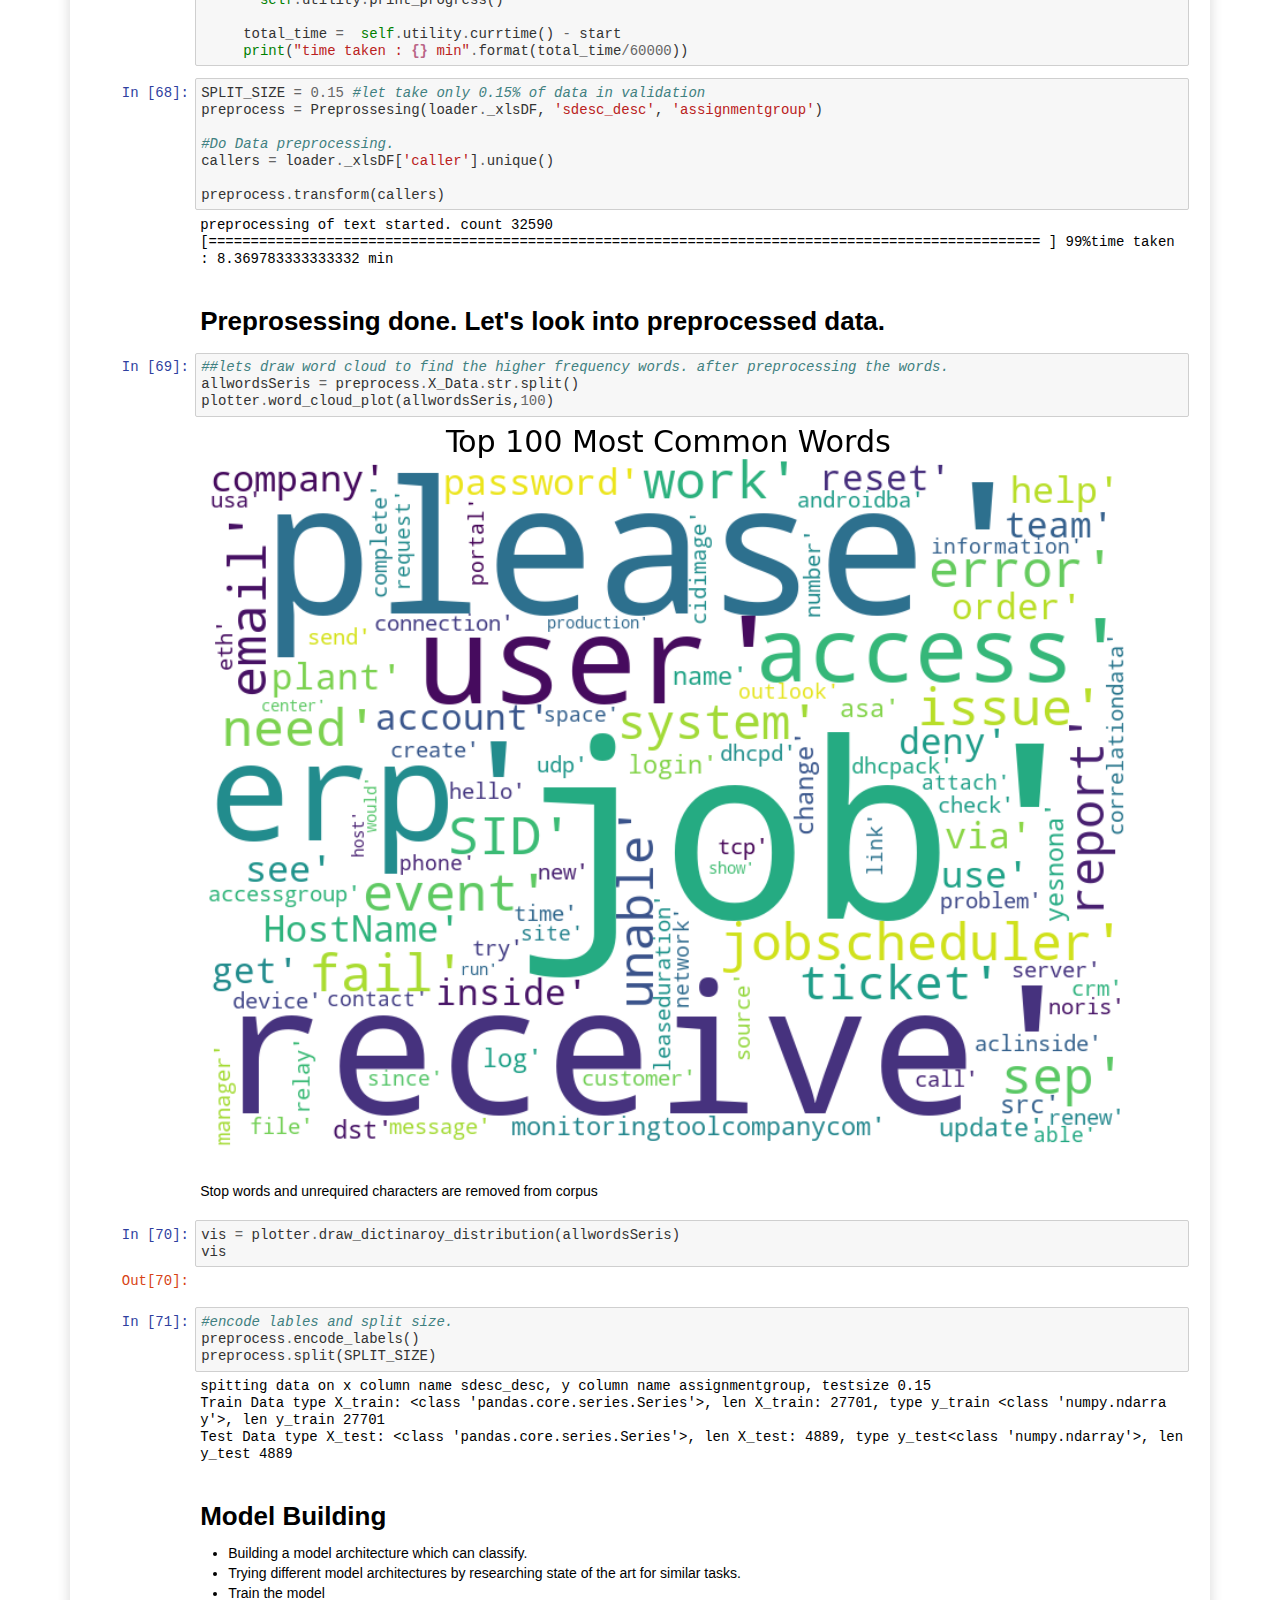
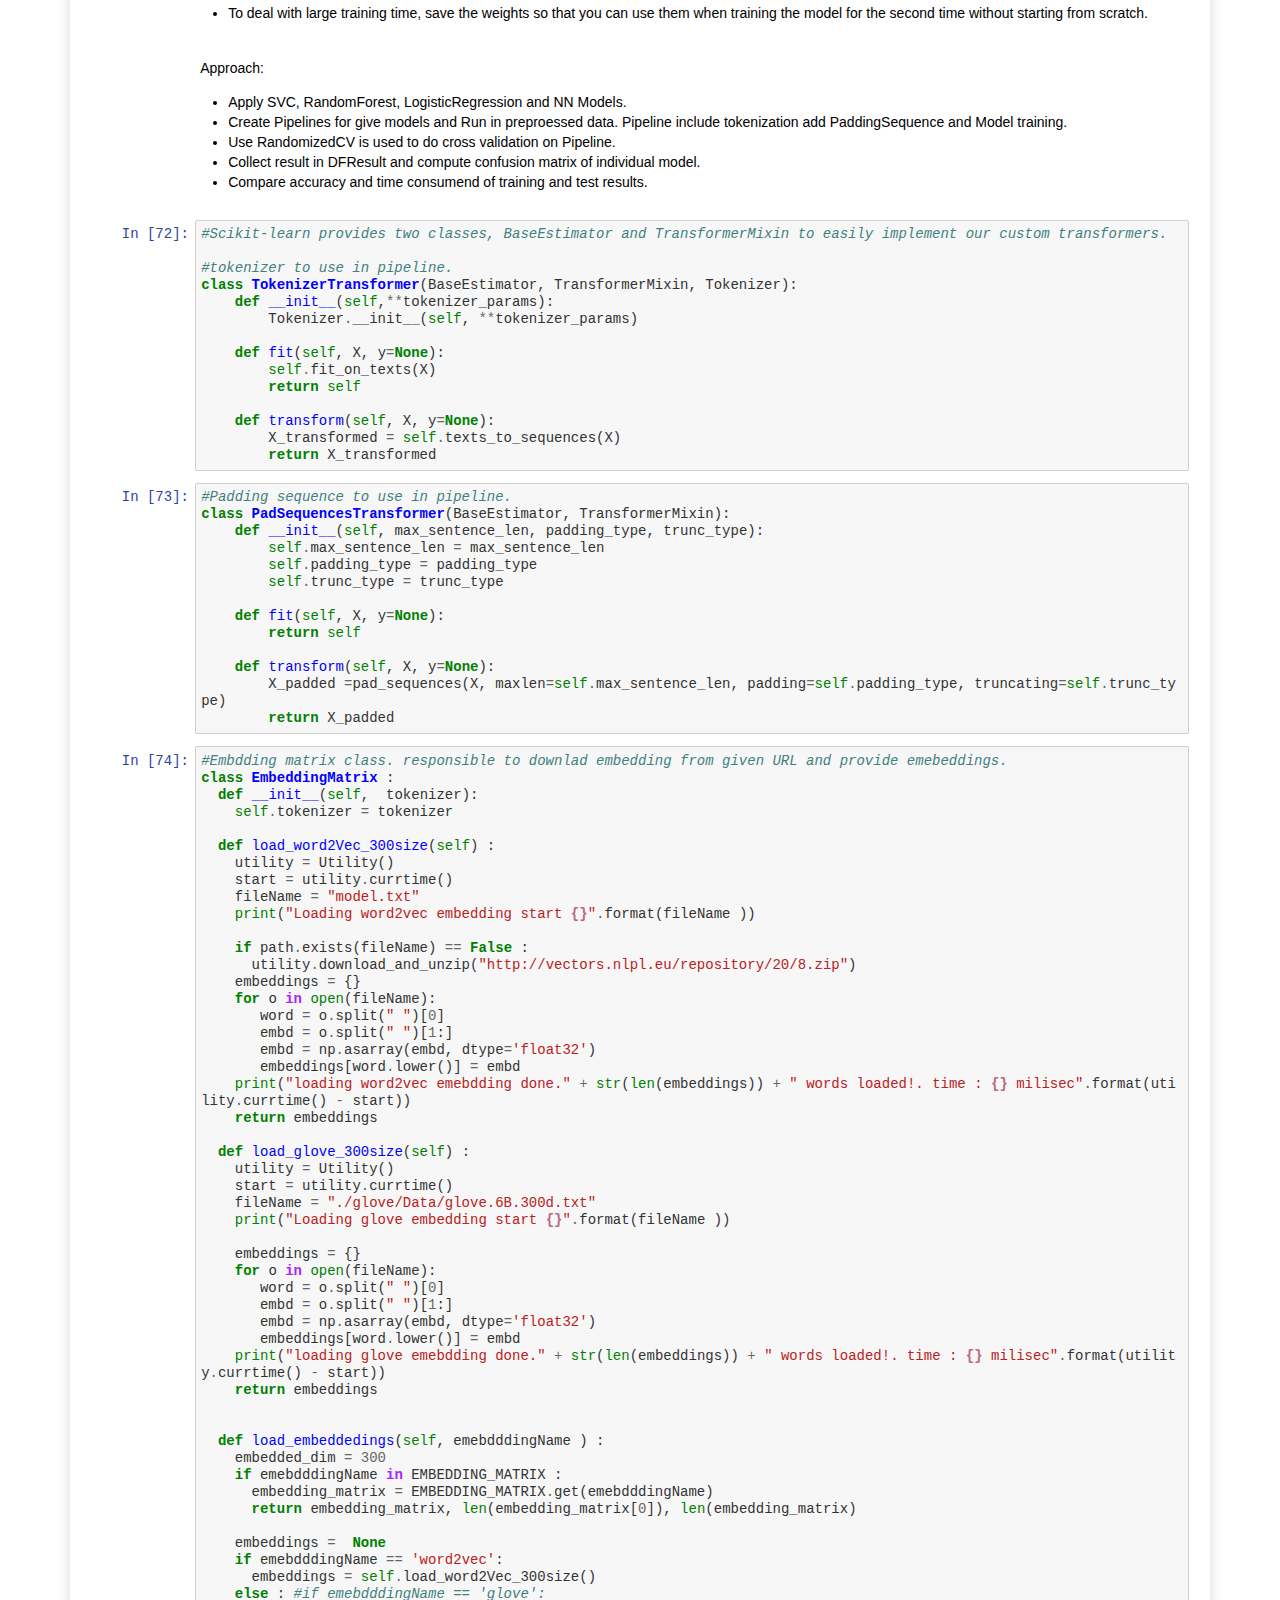
